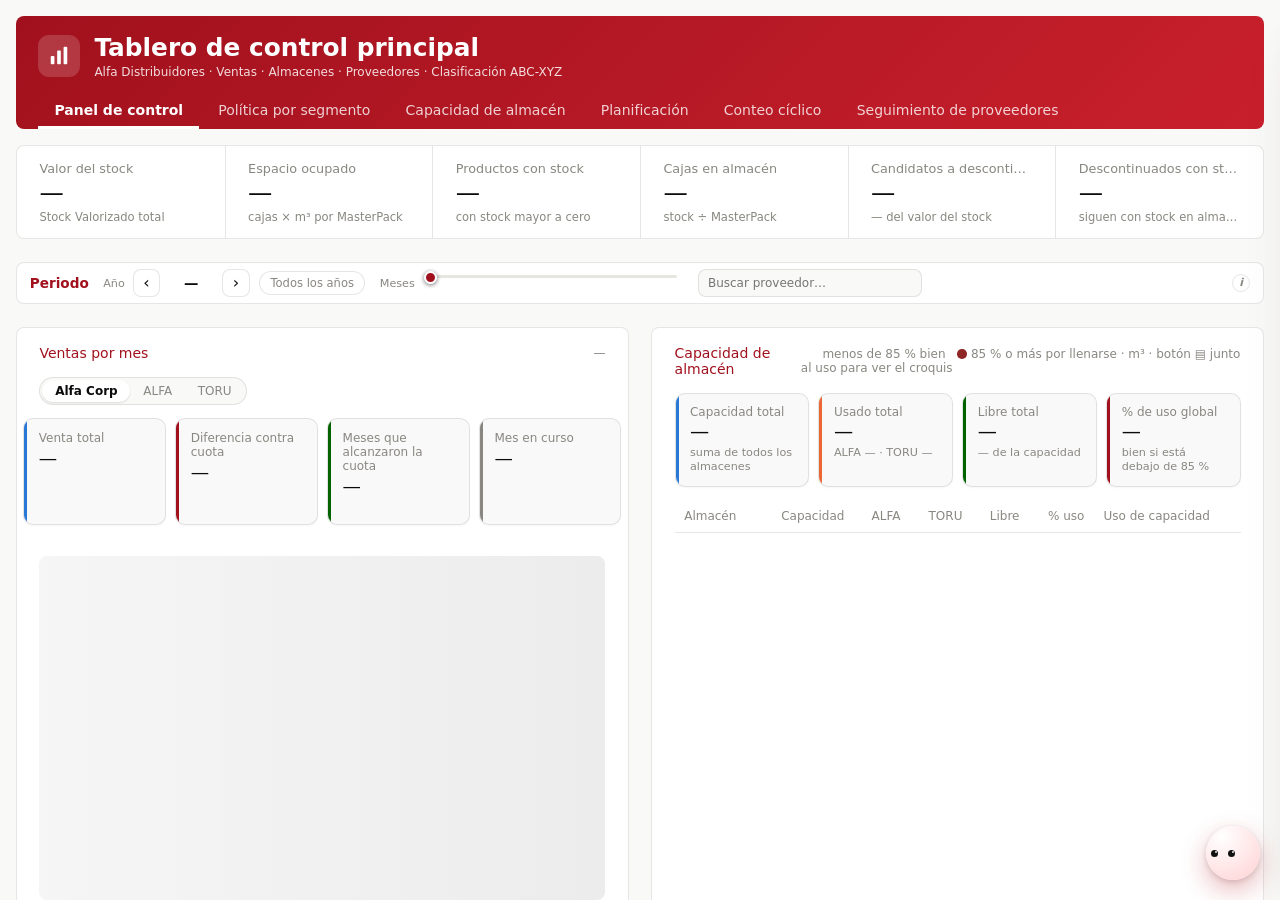
==== panel_original/index.html @ 95fe561d "Ventas por mes en azul: define la paleta de graficos del tema Co-Authored-By: Claude Opus 5.5 <norep" ====
<!doctype html>
<html lang="es"><head><meta charset="utf-8"><meta name="viewport" content="width=device-width,initial-scale=1">
<title>Tablero de control principal</title>
<link rel="stylesheet" href="base.css?v=a27710bbdc">
<link rel="stylesheet" href="ia.css?v=a27710bbdc">
<script src="d3.min.js?v=a27710bbdc"></script>
<script src="shim.js?v=a27710bbdc"></script>
</head><body>
<div id="ia-wrap">
<main id="ia-main">
<div id="dash-error" hidden></div>

<style>
.ax{max-width:1100px;margin-inline:auto;font-family:var(--font-anthropic-sans);color:var(--color-fg);font-size:var(--cds-font-size-body);font-variant-numeric:tabular-nums}.ax h1{font-family:var(--font-anthropic-serif);font-weight:400;font-size:var(--cds-font-size-title);margin:0 0 .35rem}.ax h2{font-size:var(--cds-font-size-heading);font-weight:var(--cds-font-weight-medium);margin:0 0 .15rem}.ax p{margin:0}.ax b{font-weight:500}.ax-lead{font-size:var(--cds-font-size-heading);line-height:1.4;max-width:62rem}.ax-note{margin-top:.5rem!important;color:var(--color-fg-muted);font-size:var(--cds-font-size-caption)}.ax-sub{color:var(--color-fg-muted);font-size:var(--cds-font-size-caption);margin-bottom:var(--cds-gap-md)!important}.ax-sec{margin-top:var(--cds-gap-lg)}.ax-card{background:var(--color-panel);border:1px solid var(--color-border-line);border-radius:var(--cds-radius);padding:var(--cds-pad-lg)}.cc-pill{display:inline-flex;align-items:center;padding:.1rem .55rem;border-radius:999px;font-size:.72rem;font-weight:500;white-space:nowrap}.cc-pill.bad{background:color-mix(in srgb,var(--color-bad) 15%,var(--color-bg));color:var(--color-bad)}.cc-pill.warn{background:color-mix(in srgb,var(--color-warn) 15%,var(--color-bg));color:var(--color-warn)}.cc-pill.ok{background:color-mix(in srgb,var(--color-ok) 15%,var(--color-bg));color:var(--color-ok)}.cc-pill.muted{background:color-mix(in srgb,var(--color-fg-muted) 12%,var(--color-bg));color:var(--color-fg-muted)}.cc-bar{display:flex;align-items:center;gap:.5rem}.cc-bar .cc-trk{flex:1;height:.55rem;border-radius:3px;background:color-mix(in srgb,var(--cds-chart-muted) 25%,var(--color-bg));min-width:3rem;overflow:hidden}.cc-bar .cc-trk i{display:block;height:100%;border-radius:3px}.cc-tbl td.num,.cc-tbl th.num{text-align:right}.cc-tbl tbody tr[data-key]{cursor:pointer}.cc-tbl tbody tr[data-key]:hover,.cc-tbl tbody tr.sel{background:color-mix(in srgb,var(--cds-chart-muted) 18%,var(--color-panel))}.cc-tbl tbody tr.sel{font-weight:500}.cc-tbl tbody tr.sel td:first-child{color:var(--color-fg)}#cc-kpis{grid-template-columns:repeat(auto-fit,minmax(13rem,1fr));gap:.6rem;border:0!important;background:transparent!important;border-radius:0;overflow:visible}#cc-kpis .pw-ik{border:1px solid var(--color-border-line)!important;border-radius:var(--cds-radius);background:var(--color-panel);padding:.8rem 1rem!important;gap:.15rem}#cc-kpis .pw-ik small,#cc-kpis .pw-ik em{white-space:normal;overflow:visible;text-overflow:clip}.cc-head{margin-bottom:.9rem}.ax .cc-h{font-family:var(--font-anthropic-serif);font-weight:400;font-size:var(--cds-font-size-title);margin:0 0 .35rem}.cc-meta{display:flex;flex-wrap:wrap;gap:.2rem 1.4rem;color:var(--color-fg-muted);font-size:var(--cds-font-size-caption)}.cc-meta b{color:var(--color-fg);font-weight:600}.cc-nosc{overflow-x:auto}.cc-seg-top{display:flex;align-items:center;justify-content:space-between;gap:.5rem 1rem;flex-wrap:wrap;margin:.45rem 0 .6rem}.cc-seg-emp{display:flex;gap:.4rem;flex-wrap:wrap}.cc-seg-eb{font:inherit;font-size:var(--cds-font-size-caption);display:inline-flex;align-items:center;gap:.45rem;padding:.22rem .75rem .22rem .25rem;border-radius:999px;border:1px solid var(--color-border-line);background:var(--color-bg);color:var(--color-fg-muted);cursor:pointer}.cc-seg-eb b{background:var(--color-fg-muted);color:#fff;border-radius:999px;padding:.12rem .6rem;font-weight:700;font-size:.7rem;letter-spacing:.03em}.cc-seg-eb.on{border-color:#a1111d;color:var(--color-fg)}.cc-seg-eb.on b{background:#a1111d}.cc-seg-leg{display:flex;gap:.9rem;flex-wrap:wrap;color:var(--color-fg-muted);font-size:var(--cds-font-size-caption)}.cc-seg-leg span{display:inline-flex;align-items:center;gap:.35rem}.cc-seg-leg i{width:1rem;height:.75rem;border-radius:3px;display:inline-block}.cc-seg-t .s-cnt,.cc-seg-leg .s-cnt{background:color-mix(in srgb,var(--color-ok) 78%,var(--color-panel))}.cc-seg-t .s-cov,.cc-seg-leg .s-cov{background:color-mix(in srgb,var(--color-ok) 38%,var(--color-panel))}.cc-seg-t .s-no,.cc-seg-leg .s-no{background:color-mix(in srgb,var(--color-bad) 26%,var(--color-panel))}.cc-seg-t{border-collapse:separate;border-spacing:0;width:100%;min-width:46rem;table-layout:fixed;font-size:var(--cds-font-size-caption)}.cc-seg-t{--seg-fix:36.1rem}@media (max-width:640px){.cc-seg-t{--seg-fix:30.6rem}.cc-seg-t col.c-pv{width:10rem!important}}.cc-seg-t col.c-pv{width:15.5rem}.cc-seg-t col.c-n{width:5.6rem}.cc-seg-t col.c-ex{width:6.4rem}.cc-seg-t col.c-cv{width:8.6rem}.cc-seg-t>thead>tr>th{background:#a1111d;color:#fff;font-weight:700;font-size:.7rem;letter-spacing:.03em;padding:.45rem .4rem;text-align:center;white-space:nowrap}.cc-seg-t>thead>tr>th small{display:block;font-weight:400;font-size:.64rem;letter-spacing:0;opacity:.85}.cc-seg-t>thead>tr>th:first-child{text-align:left;padding-left:.7rem;border-radius:var(--cds-radius) 0 0 0}.cc-seg-t>thead>tr>th:last-child{border-radius:0 var(--cds-radius) 0 0}.cc-seg-t>thead>tr>th.now{background:color-mix(in srgb,#a1111d 62%,#fff)}.cc-seg-t>tbody>tr>td{padding:3px 2px;border-bottom:1px solid var(--color-border-line);vertical-align:middle;color:var(--color-fg-muted)}.cc-seg-t>tbody>tr>td.pv{padding:.35rem .6rem}.cc-seg-t>tbody>tr>td.pv b{display:block;color:var(--color-fg);font-weight:600;font-size:.76rem;white-space:nowrap;overflow:hidden;text-overflow:ellipsis}.cc-seg-t>tbody>tr>td.pv small{display:block;font-size:.68rem;padding-left:.95rem}.cc-seg-t>tbody>tr>td.pv .arw{display:inline-block;width:.95rem;font-size:.55rem;color:var(--color-fg-muted);transition:transform .15s}.cc-seg-r{cursor:pointer}.cc-seg-r:hover td.pv b{color:#a1111d}.cc-seg-r.open td.pv .arw{transform:rotate(90deg)}.cc-seg-t .cell{position:relative;height:2.2rem;border-radius:4px}.cc-seg-t .cell.now{box-shadow:inset 0 0 0 2px color-mix(in srgb,var(--color-fg) 60%,transparent)}.cc-seg-t .cell .dot{position:absolute;left:.35rem;top:50%;transform:translateY(-50%);min-width:.95rem;height:.95rem;box-sizing:border-box;border-radius:999px;background:#fff;border:1.5px solid #222;color:#222;font-size:.58rem;font-weight:700;line-height:.7rem;text-align:center;padding:0 .12rem}.cc-seg-t>tbody>tr>td.num{text-align:right;padding:0 .6rem;white-space:nowrap;color:var(--color-fg);font-weight:600}.cc-seg-t>tbody>tr>td.cv{padding:0 .6rem;white-space:nowrap;color:var(--color-fg-muted)}.cc-seg-t .cvb{display:inline-block;vertical-align:middle;width:3.2rem;height:.32rem;border-radius:999px;background:var(--color-border-line);margin-right:.45rem;overflow:hidden}.cc-seg-t .cvb i{display:block;height:100%;width:var(--w);background:var(--color-ok);border-radius:999px}.cc-seg-t>tbody>tr.cc-seg-d>td{padding:.2rem .6rem .7rem 1.6rem;background:var(--color-bg)}.cc-seg-t tr.cc-seg-d .pn-tbl{min-width:0}.cc-seg-t tr.cc-seg-d tr[data-key]{cursor:pointer}.cc-seg-t tr.cc-seg-d tr[data-key]:hover td{color:var(--color-fg)}.cc-sku-by{display:inline-flex;border:1px solid var(--color-border-line);border-radius:999px;overflow:hidden;margin-left:auto}.cc-sku-by button{font:inherit;font-size:var(--cds-font-size-caption);border:0;background:var(--color-bg);color:var(--color-fg-muted);padding:.25rem .75rem;cursor:pointer}.cc-sku-by button.on{background:#a1111d;color:#fff}.cc-sku-f{display:flex;flex-wrap:wrap;gap:.35rem;margin:0 0 .6rem}.cc-sku-fb{font:inherit;font-size:var(--cds-font-size-caption);padding:.2rem .7rem;border-radius:999px;border:1px solid var(--color-border-line);background:var(--color-bg);color:var(--color-fg-muted);cursor:pointer}.cc-sku-fb b{color:var(--color-fg);font-weight:600;margin-left:.3rem}.cc-sku-fb.on{border-color:#a1111d;background:color-mix(in srgb,#a1111d 8%,var(--color-bg));color:var(--color-fg)}.cc-sku-wrap{max-height:32rem;overflow:auto;border-bottom:1px solid var(--color-border-line)}.cc-sku-t>thead th,.cc-sku-wrap thead th{position:sticky;top:0;background:var(--color-panel);z-index:1}.cc-sku-t>tbody>tr>td:nth-child(3){max-width:13rem;white-space:nowrap;overflow:hidden;text-overflow:ellipsis}.cc-sku-t>tbody>tr>td:nth-child(5){white-space:nowrap}.cc-sku-t tr.cc-sku-r{cursor:pointer}.cc-sku-t tr.cc-sku-r:hover td{color:var(--color-fg)}.cc-sku-t tr.cc-sku-r.open td{background:color-mix(in srgb,#a1111d 5%,var(--color-panel))}.cc-sku-t td.desc{max-width:16rem;white-space:nowrap;overflow:hidden;text-overflow:ellipsis;color:var(--color-fg)}.cc-sku-seq{display:inline-flex;gap:.2rem;flex-wrap:nowrap}.cc-sku-seq span{display:inline-block;min-width:1.7rem;text-align:center;padding:.05rem .3rem;border-radius:4px;font-size:.7rem;font-weight:600;background:color-mix(in srgb,var(--color-ok) 16%,var(--color-bg));color:var(--color-ok)}.cc-sku-seq span.n{background:color-mix(in srgb,var(--color-bad) 16%,var(--color-bg));color:var(--color-bad)}.cc-sku-seq span.p{background:color-mix(in srgb,var(--color-warn) 18%,var(--color-bg));color:var(--color-warn)}.cc-sku-t tr.cc-sku-d>td{background:var(--color-bg);padding:.2rem .6rem .7rem 1.6rem}.sg-cal{border-collapse:separate;border-spacing:0;font-size:.66rem}.sg-cal th,.sg-cal td{padding:0;text-align:center;font-weight:500;color:var(--color-fg-muted)}.sg-cal thead th{position:sticky;top:0;background:var(--color-bg);z-index:4;padding:.15rem 0;box-sizing:border-box}
.sg-cal thead tr:first-child th{height:1.3rem}.sg-cal thead tr+tr th{top:1.3rem}.sg-cal thead tr:first-child th{color:var(--color-fg);text-align:left;padding-left:.3rem;border-left:1px solid var(--color-border-line)}.sg-cal td{width:1.15rem;min-width:1.15rem;height:1.55rem;border-bottom:1px solid var(--color-border-line);position:relative}.sg-cal td.fu,.sg-cal thead th.fu{background:var(--color-panel)}
.sg-cal thead th.hoy{color:#a1111d;font-weight:700}
.cc-seg-t .s-fu{background:var(--color-panel);box-shadow:inset 0 0 0 1px var(--color-border-line)}
.cc-seg-t>thead>tr>th.fu{background:color-mix(in srgb,#a1111d 45%,#fff)}
.sg-cal .m1{border-left:1px solid var(--color-border-line)}.sg-cal td.ln::before,.sg-cal td.la::before,.sg-cal td.lb::before{content:'';position:absolute;left:0;right:0;top:50%;border-top:2px solid color-mix(in srgb,var(--color-fg-muted) 45%,transparent)}.sg-cal td.la::before{left:50%}.sg-cal td.lb::before{right:50%}.sg-cal i,.sg-leg i{position:relative;display:inline-block;width:.68rem;height:.68rem;border-radius:50%;background:var(--color-ok);z-index:1;vertical-align:middle}.sg-cal i.f,.sg-leg i.f{background:var(--color-bad)}.sg-cal i.s,.sg-leg i.s{background:var(--color-warn)}.sg-cal i.m,.sg-leg i.m{box-shadow:0 0 0 2px var(--color-bg),0 0 0 3.5px var(--color-fg)}.sg-cal th.pl{position:sticky;left:0;z-index:3;background:var(--color-bg);text-align:left;padding:0 .7rem 0 0;min-width:13rem;max-width:17rem;white-space:nowrap;overflow:hidden;text-overflow:ellipsis;color:var(--color-fg);border-bottom:1px solid var(--color-border-line);cursor:pointer}.sg-cal thead th.pl{z-index:6}.sg-cal th.pl small{color:var(--color-fg-muted);font-weight:400}.sg-cal tbody tr:hover th.pl{color:#a1111d}.sg-leg{display:flex;flex-wrap:wrap;gap:.3rem 1rem;margin:0 0 .45rem;font-size:var(--cds-font-size-caption);color:var(--color-fg-muted)}.sg-leg span{display:inline-flex;align-items:center;gap:.35rem}.sg-leg i.m{background:var(--color-ok)}.sg-leg em{display:inline-block;width:1.4rem;border-top:2px solid color-mix(in srgb,var(--color-fg-muted) 45%,transparent)}.sg-modes{margin:.7rem 0 0!important}
.sg-modes button{padding:.35rem .9rem}
.sg-evf{display:inline-flex;align-items:center;gap:.35rem;margin-left:auto;font-size:var(--cds-font-size-caption);color:var(--color-fg);cursor:pointer;white-space:nowrap}
.sg-ev-t th button{font:inherit;color:inherit;background:none;border:0;padding:0;cursor:pointer;white-space:nowrap}
.sg-ev-t th[aria-sort] button{color:var(--color-fg);font-weight:600}
.sg-ev-t th[aria-sort=descending] button::after{content:' \2193'}
.sg-ev-t th[aria-sort=ascending] button::after{content:' \2191'}
.sg-ev-t tr.ev-r{cursor:pointer}
.sg-ev-t tr.ev-r:hover td{color:var(--color-fg)}
.sg-ev-t tr.ev-r.open td{background:color-mix(in srgb,#a1111d 5%,var(--color-panel))}
.sg-ev-t td.desc{max-width:19rem;white-space:nowrap;overflow:hidden;text-overflow:ellipsis;color:var(--color-fg)}
.sg-ev-t td.prov{max-width:11rem;white-space:nowrap;overflow:hidden;text-overflow:ellipsis}
.sg-ev-t tr.ev-d>td{background:var(--color-bg);padding:.2rem .6rem .7rem 1.6rem}
.cc-seg-note{margin:.6rem 0 0!important;color:var(--color-fg-muted);font-size:var(--cds-font-size-caption)}.cc-tbl td.num{white-space:nowrap}.cc-lead{max-width:62rem;line-height:1.5;font-size:var(--cds-font-size-heading);margin-top:.5rem!important}#cc-kpis{box-sizing:border-box}.cc-lead b{font-weight:600}#cc-kpis .cc-bad{color:var(--color-bad)}.cc-top{display:flex;align-items:center;justify-content:space-between;gap:.6rem 1rem;flex-wrap:nowrap;margin:.6rem 0 0}.cc-top .cc-pick{flex:1;min-width:0}.cc-top .so-info{margin-left:0}.cc-panel{margin-top:.6rem;display:flex;flex-direction:column;gap:.6rem;border:0;background:transparent;overflow:visible}.cc-row{display:grid;grid-template-columns:repeat(auto-fit,minmax(min(100%,26rem),1fr));gap:.6rem}.cc-row.one{grid-template-columns:minmax(0,1fr)}.cc-row>.pw-cell{border:1px solid var(--color-border-line)!important;border-radius:var(--cds-radius);background:var(--color-panel);padding:1rem 1.2rem}.cc-tbl td.dk{max-width:15rem;overflow:hidden;text-overflow:ellipsis;white-space:nowrap}.cc-pick{display:flex;align-items:center;gap:.6rem;flex-wrap:wrap}.cc-arr{width:2rem;height:2rem;padding:0!important;display:inline-flex;align-items:center;justify-content:center;font-size:1.1rem;line-height:1;flex:0 0 auto}.cc-arr[hidden]{display:none}.ae-card.cc-card{width:min(44rem,calc(100% - 9rem));height:2.4rem}.ae-card.cc-card .ae-face{flex-direction:row;align-items:center;gap:.6rem;padding:0 .8rem}.ae-card.cc-card .ae-top,.ae-card.cc-card .ae-row{display:contents}.ae-card.cc-card .ae-lab{order:1;white-space:nowrap}.ae-card.cc-card .ae-name{order:2;font-size:.88rem;flex:0 1 auto}.ae-card.cc-card .ae-hint{order:3;flex:1 1 0}.ae-card.cc-card .ae-dots{order:4;margin-left:auto;flex:0 0 auto}@media (max-width:560px){.ae-card.cc-card .ae-hint{display:none}.ae-card.cc-card .ae-dots{display:none}}.cc-card .ae-row{min-width:0}.cc-card .ae-name,.cc-card .ae-hint{overflow:hidden;text-overflow:ellipsis;min-width:0}.cc-pickn{color:var(--color-fg-muted);font-size:.75rem}.cc-legpills{display:flex;flex-wrap:wrap;gap:.4rem 1rem;font-size:.75rem;color:var(--color-fg-muted);align-items:center}.cc-tbl td.act{white-space:normal;min-width:13rem}.cc-tbl td.code{white-space:nowrap}.cc-tbl tr.row-Cuadra td:first-child{box-shadow:inset 3px 0 0 var(--color-ok)}.cc-tbl tr.row-Faltante td:first-child{box-shadow:inset 3px 0 0 var(--color-bad)}.cc-tbl tr.row-Sobrante td:first-child{box-shadow:inset 3px 0 0 var(--color-fg)}.cc-tbl tr.row-Sin-stock td{color:var(--color-fg-muted)}.cc-stats{display:grid;grid-template-columns:repeat(3,minmax(0,1fr));gap:.6rem}.cc-st{border:1px solid var(--color-border-line);border-radius:var(--cds-radius);padding:.6rem .8rem;display:flex;flex-direction:column;gap:.1rem;min-width:0;background:var(--color-bg)}.cc-st small{color:var(--color-fg-muted);font-size:.72rem}.cc-st b{font-size:clamp(1.15rem,1.8vw,1.6rem);font-weight:500;line-height:1.2}.cc-st b.cc-bad{color:var(--color-bad)}.cc-st em{font-style:normal;color:var(--color-fg-muted);font-size:.72rem}@media (max-width:900px){.cc-stats{grid-template-columns:repeat(2,minmax(0,1fr))}}@media (max-width:560px){.cc-stats{grid-template-columns:minmax(0,1fr)}}.ax-grp:focus-visible,.ax-cell:focus-visible,.ax-pill:focus-visible,.ax-th:focus-visible{outline:2px solid var(--color-fg);outline-offset:2px}.ax-mx{display:grid;grid-template-columns:4.6rem repeat(4,minmax(0,1fr));gap:.35rem;align-items:stretch}.ax-mh{color:var(--color-fg-muted);font-size:var(--cds-font-size-caption);display:flex;flex-direction:column;justify-content:center;line-height:1.25}.ax-mh b{color:var(--color-fg);font-size:var(--cds-font-size-body)}.ax-cell{all:unset;box-sizing:border-box;cursor:pointer;min-height:5rem;display:flex;flex-direction:column;gap:.1rem;padding:.5rem .55rem;border-radius:var(--cds-radius);border:1px solid var(--color-border-line);background:color-mix(in srgb,var(--gc) var(--heat,8%),var(--color-panel))}.ax-cell[aria-pressed=true]{outline:2px solid var(--color-fg);outline-offset:-2px}.ax-leg{display:flex;flex-wrap:wrap;gap:.25rem 1rem;margin:.25rem 0 .5rem;font-size:var(--cds-font-size-caption);color:var(--color-fg-muted)}.ax-leg i{display:inline-block;width:.7rem;height:.7rem;border-radius:2px;background:var(--gc);margin-right:.35rem;vertical-align:-1px}.ax-chart{position:relative;min-height:300px}.ax-tip{position:absolute;top:8px;pointer-events:none;background:var(--cds-surface-popover);border:1px solid var(--cds-border);border-radius:var(--cds-radius);box-shadow:var(--cds-shadow-popover);padding:var(--cds-pad-xs) var(--cds-pad-sm);font-size:var(--cds-font-size-caption);white-space:nowrap;z-index:2;max-width:92%;overflow:hidden;text-overflow:ellipsis}.ax-tip span{color:var(--cds-text-secondary)}.ax-search{flex:1 1 12rem;min-width:0;font:inherit;padding:.4rem .6rem;border:1px solid var(--color-border-line);border-radius:var(--cds-radius);background:var(--color-bg);color:var(--color-fg)}.ax-pill{font:inherit;cursor:pointer;padding:.35rem .7rem;border-radius:999px;border:1px solid var(--color-border-line);background:var(--color-bg);color:var(--color-fg)}.ax-pill[hidden]{display:none}.ax-pill[aria-pressed=true]{background:color-mix(in srgb,var(--color-bad) 14%,var(--color-bg));border-color:var(--color-bad)}.ax-count{color:var(--color-fg-muted);font-size:var(--cds-font-size-caption)}.ax-scroll{max-height:28rem;overflow:auto;border:1px solid var(--color-border-line);border-radius:var(--cds-radius)}.ax-th{all:unset;cursor:pointer;display:block;padding:.45rem .6rem;box-sizing:border-box;width:100%}.ax-def{display:grid;gap:var(--cds-gap-md);grid-template-columns:repeat(auto-fit,minmax(min(100%,16rem),1fr));font-size:var(--cds-font-size-caption);color:var(--color-fg-muted);line-height:1.45}.ax-def b{color:var(--color-fg)}.ax-fail{display:flex;align-items:center;justify-content:center;gap:.4rem;min-height:6rem;color:var(--color-fg-muted);font-size:var(--cds-font-size-caption)}.ax-fail::before{content:"";width:.375rem;height:.375rem;border-radius:50%;background:var(--color-bad)}@media (max-width:720px){.ax-hide-s{display:none}.ax-mx4{grid-template-columns:2.6rem repeat(4,minmax(0,1fr))}}#ax-gtable{border-collapse:collapse;width:100%;font-size:var(--cds-font-size-caption)}#ax-gtable th{position:sticky;top:0;background:var(--color-panel);text-align:left;font-weight:500;border-bottom:1px solid var(--color-border-line);padding:.45rem .6rem;white-space:nowrap}#ax-gtable td{padding:.4rem .6rem;border-bottom:1px solid var(--color-border-line);white-space:nowrap}#ax-gtable tbody tr{cursor:pointer}#ax-gtable tbody tr:hover,#ax-gtable tbody tr[aria-selected=true]{background:color-mix(in srgb,var(--cds-chart-muted) 18%,var(--color-panel))}#ax-gtable td.num,#ax-gtable th.num{text-align:right}.ax-mx4{grid-template-columns:4.2rem repeat(4,minmax(0,1fr))}.ax-sel{font:inherit;padding:.4rem .5rem;border:1px solid var(--color-border-line);border-radius:var(--cds-radius);background:var(--color-bg);color:var(--color-fg);max-width:100%}.ax-tabs{display:flex;gap:.25rem;margin:.4rem 0 .9rem;border-bottom:1px solid var(--color-border-line)}.ax-tab{font:inherit;cursor:pointer;background:none;border:0;border-bottom:2px solid transparent;padding:.45rem .9rem;color:var(--color-fg-muted);margin-bottom:-1px}.ax-tab[aria-selected=true]{color:var(--color-fg);border-bottom-color:var(--color-fg);font-weight:500}.ax-tab:focus-visible{outline:2px solid var(--color-fg);outline-offset:2px}[hidden]{display:none!important}.ax-mx{gap:.5rem}.ax-cell{min-height:7.5rem;padding:.75rem .85rem;gap:.2rem}.ax-mh{font-size:.82rem}#ax-gtable.ax-static tbody tr{cursor:default}#ax-gtable td.wrap{white-space:normal;min-width:15rem;line-height:1.35}#ax-gtable tr.tot td{font-weight:500;border-top:2px solid var(--color-border-line)}.pn-f{display:flex;flex-direction:column;gap:.15rem;font-size:var(--cds-font-size-caption);color:var(--color-fg-muted)}.pn-f select{min-width:9.5rem;opacity:.65}@media (max-width:900px){}.pn-tbl{width:100%;border-collapse:collapse;font-size:var(--cds-font-size-caption)}.pn-tbl th{text-align:left;font-weight:500;color:var(--color-fg-muted);border-bottom:1px solid var(--color-border-line);padding:.4rem .5rem;white-space:nowrap}.pn-tbl td{padding:.5rem;border-bottom:1px solid var(--color-border-line);color:var(--color-fg-muted)}.pn-tbl .num{text-align:right}.pn-c[data-s=AY]{--pc:#9bc84a}.pn-c[data-s=BY]{--pc:#6a9fe0}.pn-c[data-s=CY]{--pc:#a58be0}.ax{max-width:none!important;margin-inline:0!important}.pw-kpis{display:grid;grid-template-columns:repeat(3,minmax(0,1fr));border-bottom:1px solid var(--color-border-line)}.pw-kpi{padding:1.1rem 1.4rem;display:flex;flex-direction:column;gap:.15rem}.pw-kpi+.pw-kpi{border-left:1px solid var(--color-border-line)}.pw-kpi small{color:var(--color-fg-muted);font-size:var(--cds-font-size-caption)}.pw-kpi b{font-size:1.9rem;font-weight:500;line-height:1.15}.pw-kpi em{font-style:normal;color:var(--color-fg-muted);font-size:.78rem}.pw-h{display:flex;justify-content:space-between;align-items:baseline;gap:.5rem}.pw-h h2{font-size:var(--cds-font-size-body);font-weight:500;margin:0}.pw-h span{color:var(--color-fg-muted);font-size:.75rem}.pw-plot{flex:1;min-height:16rem;position:relative;border:1px dashed var(--color-border-line);border-radius:var(--cds-radius);display:flex;align-items:center;justify-content:center;color:var(--color-fg-muted);font-size:var(--cds-font-size-caption);text-align:center;padding:.5rem}.pw-plot svg{position:absolute;inset:0;width:100%;height:100%}.pw-plot span{position:relative;background:var(--color-bg);padding:.15rem .5rem}@media (max-width:1000px){.pw-side{border-left:0;border-top:1px solid var(--color-border-line)}.pw-two>.pw-sec+.pw-sec{border-left:0;border-top:1px solid var(--color-border-line)}.pw-kpis{grid-template-columns:minmax(0,1fr)}.pw-kpi+.pw-kpi{border-left:0;border-top:1px solid var(--color-border-line)}}.pw-cell{display:flex;flex-direction:column;gap:.7rem;padding:1.1rem 1.4rem;min-width:0}.pw-cell:nth-child(even){border-left:1px solid var(--color-border-line)}.pw-cell:nth-child(n+3){border-top:1px solid var(--color-border-line)}.pw-cell .pw-kpis{border:0;margin:0 -1.4rem}.pw-cell .pw-kpi{padding:.4rem 1.4rem}.pw-cell .pw-plot{min-height:9rem}@media (max-width:1000px){.pw-cell:nth-child(even){border-left:0}.pw-cell:nth-child(n+2){border-top:1px solid var(--color-border-line)}}.pw-bar{display:flex;align-items:center;gap:.5rem;min-width:6rem}.pw-bar i{display:block;height:.55rem;border-radius:3px;min-width:1px}.pw-bar span{white-space:nowrap}.pn-tbl td.dk{color:var(--color-fg)}.pn-tbl td.num{text-align:right}.pw-plot.on{border:0;padding:0;display:block;min-height:14rem}.pw-kpi em .up{color:var(--cds-chart-good,var(--color-fg))}.ax-hd{background:linear-gradient(135deg,#a1111d,#c8202c);color:#fff;border-radius:var(--cds-radius);padding:1.1rem 1.4rem 0;margin-bottom:var(--cds-gap-md)}.ax-hd-top{display:flex;align-items:center;gap:.9rem}.ax-hd-ic{flex:0 0 auto;width:2.6rem;height:2.6rem;border-radius:.7rem;background:rgba(255,255,255,.16);display:flex;align-items:center;justify-content:center}.ax-hd h1{color:#fff;font-family:var(--font-anthropic-sans);font-weight:600;font-size:1.55rem;margin:0;line-height:1.15}.ax-hd p.ax-hd-sub{color:rgba(255,255,255,.85);font-size:var(--cds-font-size-caption);margin-top:.15rem}.ax-hd .ax-tabs{border-bottom:0;margin:.9rem 0 0;gap:.2rem}.ax-hd .ax-tab{color:rgba(255,255,255,.8);border-bottom:3px solid transparent;margin-bottom:0;padding:.55rem 1rem}.ax-hd .ax-tab:hover{color:#fff}.ax-hd .ax-tab[aria-selected=true]{color:#fff;border-bottom-color:#fff;font-weight:600}.ax-hd .ax-tab:focus-visible{outline-color:#fff}.pw-h h2{color:#a1111d}@media (prefers-color-scheme:dark){.pw-h h2{color:#ff8a92}}:root[data-theme=dark] .pw-h h2{color:#ff8a92}:root[data-theme=light] .pw-h h2{color:#a1111d}.pw-cell .ax-mx4{grid-template-columns:4.4rem repeat(4,minmax(0,1fr));gap:.35rem;flex:1}.pw-cell .ax-cell{min-height:4.3rem;padding:.4rem .5rem;gap:.1rem}.pw-cell .ax-cl,.pw-cell .ax-cp,.pw-cell .ax-mh{font-size:.72rem}.pw-det{border-top:1px solid var(--color-border-line);padding:1.1rem 1.4rem;display:flex;flex-direction:column;gap:.7rem}.pw-fit{display:flex;flex-direction:column;height:calc(100vh - 12.5rem);min-height:36rem;border-top:1px solid var(--color-border-line)}.pw-ikpis{display:grid;grid-template-columns:repeat(6,minmax(0,1fr));border-bottom:1px solid var(--color-border-line);flex:0 0 auto}.pw-ik{padding:.55rem 1rem;display:flex;flex-direction:column;gap:.05rem;min-width:0}.pw-ik+.pw-ik{border-left:1px solid var(--color-border-line)}.pw-ik small{color:var(--color-fg-muted);font-size:.72rem;white-space:nowrap;overflow:hidden;text-overflow:ellipsis}.pw-ik b{font-size:clamp(.95rem,1.5vw,1.35rem);font-weight:500;line-height:1.2;overflow-wrap:anywhere}.pw-g6{flex:1;min-height:0;display:grid;grid-template-columns:repeat(3,minmax(0,1fr));grid-template-rows:repeat(2,minmax(0,1fr))}.pw-g6>.pw-cell{min-height:0;overflow:hidden;padding:.7rem 1rem;gap:.5rem;border:0}.pw-g6>.pw-cell:not(:nth-child(3n+1)){border-left:1px solid var(--color-border-line)}.pw-g6>.pw-cell:nth-child(n+4){border-top:1px solid var(--color-border-line)}.pw-g6 .pw-cell .pw-kpis{margin:0 -1rem}.pw-g6 .pw-cell .pw-kpi{padding:.1rem 1rem}.pw-g6 .pw-kpi b{font-size:1.2rem}.pw-g6 .pw-kpi em{font-size:.7rem}.pw-g6 .pw-plot{flex:1;min-height:0;overflow:hidden}.pw-g6 .pn-tbl td{padding:.28rem .5rem}.pw-g6 .pn-tbl th{padding:.3rem .5rem}.pw-g6 .ax-mx4{flex:1;min-height:0;grid-template-rows:auto repeat(4,minmax(0,1fr))}.pw-g6 .ax-cell{min-height:0;padding:.3rem .45rem;overflow:hidden}.pw-g6 .ax-note{font-size:.72rem}.pw-detc .ax-search{flex:1 1 7rem;padding:.3rem .5rem;font-size:.78rem}.pw-detc .ax-sel{max-width:7.5rem;font-size:.78rem;padding:.3rem .35rem}.pw-detc .ax-count,.pw-detc .ax-pill{font-size:.72rem}.pw-detc th:nth-child(3),.pw-detc td:nth-child(3),.pw-detc th:nth-child(4),.pw-detc td:nth-child(4),.pw-detc th:nth-child(5),.pw-detc td:nth-child(5),.pw-detc th:nth-child(6),.pw-detc td:nth-child(6),.pw-detc th:nth-child(8),.pw-detc td:nth-child(8),.pw-detc th:nth-child(12),.pw-detc td:nth-child(12){display:none}.pw-detc td.pr{max-width:9rem}@media (max-width:1100px){.pw-fit{height:auto;min-height:0}.pw-ikpis{grid-template-columns:repeat(3,minmax(0,1fr))}.pw-g6{grid-template-columns:minmax(0,1fr);grid-template-rows:none}.pw-g6>.pw-cell{overflow:visible}.pw-g6>.pw-cell:not(:nth-child(3n+1)){border-left:0}.pw-g6>.pw-cell:nth-child(n+2){border-top:1px solid var(--color-border-line)}.pw-g6 .pw-plot{min-height:12rem}}.pw-fit{height:calc(100vh - 11.5rem)}.pw-g6.p4{grid-template-columns:minmax(0,1fr) minmax(0,1.3fr);grid-template-rows:minmax(0,1fr) minmax(0,1.1fr)}.pw-g6.p4>.pw-cell{border:0!important}.pw-g6.p4>.pw-cell:nth-child(even){border-left:1px solid var(--color-border-line)!important}.pw-g6.p4>.pw-cell:nth-child(n+3){border-top:1px solid var(--color-border-line)!important}.pw-b4{flex:1;min-height:0;display:flex;gap:1rem}.pw-b4m{flex:0 0 49%;min-width:0;display:flex;flex-direction:column;gap:.4rem;min-height:0}@media (max-width:1100px){.pw-g6.p4{grid-template-columns:minmax(0,1fr);grid-template-rows:none}.pw-g6.p4>.pw-cell:nth-child(even){border-left:0!important}.pw-g6.p4>.pw-cell:nth-child(n+2){border-top:1px solid var(--color-border-line)!important}.pw-b4{flex-direction:column}.pw-b4m{flex:0 0 auto}.pw-b4m .ax-mx4{min-height:16rem}}.pw-g6.p4{grid-template-columns:minmax(0,1fr) minmax(0,1.3fr);grid-template-rows:minmax(0,.85fr) minmax(0,1.25fr)}.pw-g6.p4>.pw-cell{padding:.75rem 1.1rem;gap:.55rem}.pw-g6.p4>.pw-cell>div[style*="overflow:auto"]{flex:1;min-height:0}.pw-g6.p4 table.pn-tbl{height:100%}.pw-g6.p4 table.pn-tbl thead tr{height:2rem}.pw-g6.p4 .pw-plot{min-height:0}.pw-b4{flex-direction:column;gap:.5rem}.pw-b4m{flex:0 0 auto}.pw-g6.p4 .ax-mx4{flex:none;min-height:0;grid-template-columns:4.6rem repeat(4,minmax(0,1fr));grid-template-rows:auto repeat(4,3.05rem);gap:.3rem}.pw-g6.p4 .ax-cell{display:grid!important;grid-template-columns:1fr auto;align-content:center;row-gap:.05rem;padding:.25rem .55rem;min-height:0}.pw-g6.p4 .ax-cell>:nth-child(1){grid-column:1;grid-row:1}.pw-g6.p4 .ax-cell>:nth-child(2){grid-column:1/-1;grid-row:2;font-size:clamp(.8rem,1.15vw,1rem)!important;line-height:1.15;white-space:nowrap}.pw-g6.p4 .ax-cell>:nth-child(3){grid-column:2;grid-row:1;text-align:right;white-space:nowrap}.pw-g6.p4 .ax-cell>:nth-child(4){display:none}.pw-g6.p4 .ax-mh{font-size:.72rem}.pw-detc th:nth-child(3),.pw-detc td:nth-child(3),.pw-detc th:nth-child(12),.pw-detc td:nth-child(12){display:table-cell}.pw-detc td.pr{max-width:16rem}@media (max-width:1100px){.pw-g6.p4{grid-template-rows:none}.pw-g6.p4>.pw-cell>div[style*="overflow:auto"]{flex:none}.pw-g6.p4 table.pn-tbl{height:auto}.pw-g6.p4 .pw-plot{min-height:12rem}}.pw-dot{display:inline-block;width:.6rem;height:.6rem;border-radius:50%;margin:0 .25rem 0 .5rem;vertical-align:-1px}.pw-dot.r{background:var(--color-bad)}.pw-wh{display:flex;align-items:center;gap:.5rem}.pw-wh svg{flex:0 0 auto}.pw-ikpis{background:var(--color-panel)}.pw-ik{padding:.4rem 1rem}.pw-ik b{font-size:clamp(.9rem,1.3vw,1.2rem)}.pw-g6.p4 .ax-mx4{grid-template-rows:auto repeat(4,2.85rem)}.pn-tbl td.hot{color:var(--color-bad);font-weight:500}.pw-g6.p4{grid-template-columns:repeat(2,minmax(0,1fr))!important;grid-template-rows:repeat(2,minmax(0,1fr))!important}.pw-b4{flex-direction:row!important;gap:.8rem}.pw-b4m{flex:0 0 54%!important;min-width:0}.pw-g6.p4 .ax-mx4{grid-template-columns:3.3rem repeat(4,minmax(0,1fr))!important;grid-template-rows:auto repeat(4,minmax(0,1fr))!important;flex:1!important;min-height:0}.pw-g6.p4 .ax-cell{padding:.2rem .4rem}.pw-g6.p4 .ax-cell>:nth-child(2){font-size:clamp(.74rem,.95vw,.92rem)!important}.pw-g6.p4 .ax-cell>:nth-child(1),.pw-g6.p4 .ax-cell>:nth-child(3){font-size:.64rem}.pw-g6.p4 .ax-mh{font-size:.64rem;line-height:1.15}.pw-g6.p4 .ax-mh b{font-size:.8rem}@media (max-width:1100px){.pw-g6.p4{grid-template-columns:minmax(0,1fr)!important;grid-template-rows:none!important}.pw-b4{flex-direction:column!important}.pw-b4m{flex:0 0 auto!important}.pw-g6.p4 .ax-mx4{min-height:15rem;grid-template-rows:auto repeat(4,3rem)!important}}.pw-fit{height:auto!important;min-height:0!important}.pw-g6{flex:none!important}.pw-g6.p4{grid-template-columns:repeat(2,minmax(0,1fr))!important;grid-template-rows:auto auto!important}.pw-g6.p4>.pw-cell{overflow:visible}#ventas-chart{height:12rem;flex:none!important;min-height:0!important}.pw-b4{flex-direction:column!important;gap:.5rem}.pw-b4m{flex:0 0 auto!important}.pw-g6.p4 .ax-mx4{flex:none!important;min-height:0!important;grid-template-columns:4.2rem repeat(4,minmax(0,1fr))!important;grid-template-rows:auto repeat(4,2.7rem)!important}.pw-g6.p4 .ax-cell>:nth-child(4){display:block!important;grid-column:2;grid-row:2;text-align:right;white-space:nowrap;font-size:.64rem}.pw-g6.p4 .ax-cell>:nth-child(2){font-size:clamp(.8rem,1vw,.95rem)!important}.pw-g6.p4 .ax-mh{font-size:.7rem}.pw-detc th:nth-child(4),.pw-detc td:nth-child(4),.pw-detc th:nth-child(5),.pw-detc td:nth-child(5),.pw-detc th:nth-child(6),.pw-detc td:nth-child(6),.pw-detc th:nth-child(8),.pw-detc td:nth-child(8){display:none}@media (max-width:1100px){.pw-g6.p4{grid-template-columns:minmax(0,1fr)!important;grid-template-rows:none!important}.pw-b4t .ax-bar{flex-wrap:wrap!important}}.pw-ik{padding:.85rem 1.2rem!important;gap:.15rem!important}.pw-ik small{font-size:.8rem!important}.pw-ik b{font-size:clamp(1.15rem,1.9vw,1.75rem)!important}.pw-ik em{font-style:normal;color:var(--color-fg-muted);font-size:.72rem;overflow:hidden;text-overflow:ellipsis;white-space:nowrap}#ventas-chart{height:11rem!important}.pw-mks{display:grid;grid-template-columns:repeat(4,minmax(0,1fr));gap:.5rem}.pw-mk{border:1px solid var(--color-border-line);border-radius:var(--cds-radius);padding:.35rem .6rem;display:flex;flex-direction:column;min-width:0}.pw-mk small{color:var(--color-fg-muted);font-size:.7rem}.pw-mk b{font-size:clamp(.9rem,1.25vw,1.15rem);font-weight:500;white-space:nowrap}.pw-mk b.hot{color:var(--color-bad)}.pw-g6.p4 .ax-mx4{grid-template-columns:4.4rem repeat(3,minmax(0,1fr))!important;grid-template-rows:auto repeat(4,3.3rem)!important}.pw-g6.p4 .ax-cell{cursor:default}.pw-g6.p4 .ax-cell>:nth-child(2){font-size:clamp(.85rem,1.1vw,1.05rem)!important}.mx-tip{position:absolute;z-index:20;width:19rem;max-width:calc(100% - 1rem);background:var(--cds-surface-popover,var(--color-panel));border:1px solid var(--color-border-line);border-radius:var(--cds-radius);box-shadow:0 8px 24px rgba(0,0,0,.18);padding:.7rem .85rem;font-size:.8rem;pointer-events:none;line-height:1.35}.mx-tip[data-pin=true]{pointer-events:auto}.mx-tip h3{margin:0;font-size:.95rem;font-weight:600;color:var(--color-fg)}.mx-tip .ds{color:var(--color-fg-muted);font-size:.72rem;margin:.1rem 0 .45rem}.mx-tip dl{display:grid;grid-template-columns:1fr auto;gap:.15rem .8rem;margin:0}.mx-tip dt{color:var(--color-fg-muted)}.mx-tip dd{margin:0;text-align:right;font-weight:500;color:var(--color-fg);white-space:nowrap}.mx-tip .tp{margin-top:.5rem;padding-top:.4rem;border-top:1px solid var(--color-border-line);color:var(--color-fg-muted);font-size:.72rem}.mx-tip .tp div{color:var(--color-fg);white-space:nowrap;overflow:hidden;text-overflow:ellipsis;font-size:.74rem}.pw-g6.p4 .ax-cell{cursor:help}.pw-g6.p4 .ax-cell[aria-pressed=true]{outline:2px solid var(--color-fg);outline-offset:-2px}.pw-g6.p4>.pw-cell{padding:1.05rem 1.4rem!important;gap:.85rem!important}.pw-g6 .pw-h{margin-bottom:.15rem}.pw-mks{gap:.65rem!important}.pw-mk{padding:.45rem .75rem!important}.pw-ikpis .pw-ik{padding:.9rem 1.4rem!important}.pw-g6 .pn-tbl th{padding:.45rem .6rem!important}.pw-g6 .pn-tbl td{padding:.4rem .6rem!important}.pw-g6.p4 .ax-mx4{gap:.45rem!important;grid-template-rows:auto repeat(4,3.55rem)!important}.pw-g6.p4 .ax-mh:not(:has(b:only-child)){padding:0 .15rem}.pw-g6.p4 .ax-cell{padding:.35rem .75rem!important}.pw-b4m{gap:.7rem!important}.pw-b4m .ax-note{margin-top:.2rem!important}#ventas-chart{margin-top:.2rem}.pw-fit{border-top:0!important;gap:1.4rem}.pw-ikpis{border:1px solid var(--color-border-line)!important;border-radius:var(--cds-radius);background:var(--color-panel);overflow:hidden}.pw-g6.p4{gap:1.4rem!important}.pw-g6.p4>.pw-cell:nth-child(n){border:1px solid var(--color-border-line)!important;border-radius:var(--cds-radius);background:var(--color-panel)}.pw-ikpis .pw-ik{background:transparent}#pg-pn .pw-g6.p4 .ax-mx4{grid-template-columns:4.6rem repeat(3,minmax(0,1fr))!important;grid-template-rows:auto repeat(3,6.9rem)!important;gap:.55rem!important}
#pg-pn .pw-g6.p4 .ax-mx4{grid-template-columns:4.6rem repeat(3,minmax(0,1fr)) minmax(5.4rem,max-content)!important;grid-template-rows:auto repeat(3,6.9rem) auto!important}
#pg-pn .mx-tot{display:flex;flex-direction:column;justify-content:center;gap:.08rem;min-width:0;font-size:.68rem;color:var(--color-fg-muted);line-height:1.2}
#pg-pn .mx-tot b{font-size:.95rem;font-weight:600;color:var(--color-fg);white-space:nowrap}
#pg-pn .mx-tot small{font-size:.62rem;font-weight:600;letter-spacing:.05em;text-transform:uppercase}
#pg-pn .mx-tot>span{white-space:nowrap}
#pg-pn .mx-tr{border-left:1px solid var(--color-border-line);padding-left:.75rem}
#pg-pn .mx-tc{border-top:1px solid var(--color-border-line);padding:.5rem 0 0 .2rem;justify-content:flex-start}
#pg-pn .mx-tg{border-top:1px solid var(--color-border-line);border-left:1px solid var(--color-border-line);padding:.5rem 0 0 .75rem;justify-content:flex-start}
#pg-pn .mx-tg b{color:#a1111d}
#pg-pn .pw-g6.p4 .ax-mx4{grid-template-rows:auto repeat(3,minmax(4.7rem,1fr)) auto!important;gap:.4rem!important;grid-template-columns:4.2rem repeat(3,minmax(0,1fr)) minmax(4.6rem,max-content)!important}
#pg-pn .pw-detc .pw-b4{flex:1 1 auto!important;min-height:0}
#pg-pn .pw-detc .pw-b4m{flex:1 1 auto!important;display:flex;flex-direction:column;gap:.45rem!important;min-height:0}
#pg-pn .pw-detc .pw-b4m .ax-mx4{flex:1 1 auto!important;min-height:0}
#pg-pn .fc-val{font-size:clamp(.8rem,12.5cqi,1.75rem)!important}
#pg-pn .fc-f{gap:.12rem!important;padding:.35rem .6rem!important}
#pg-pn .fc-hint{position:absolute;right:.45rem;bottom:.28rem;font-size:.78rem;line-height:1}
#pg-pn .fc-b{padding:.28rem .55rem!important;gap:.1rem!important}
#pg-pn .fc-bar{display:none}
#pg-pn .fc-row{padding:.07rem .3rem;margin:0 -.3rem;border-radius:3px;background:linear-gradient(90deg,color-mix(in srgb,var(--bc,transparent) 24%,transparent) max(2px,var(--w,0%)),transparent 0)}
#pg-pn .fc-row:has(+.fc-bv){--bc:var(--gc);--w:var(--pv)}
#pg-pn .fc-row:has(+.fc-bu){--bc:var(--gc);--w:var(--pu)}
#pg-pn .fc-row:has(+.fc-bm){--bc:var(--color-fg-muted);--w:var(--pm)}
#pg-pn .fc-p{font-size:.78rem!important;line-height:1.1}
#pg-pn .fc-k{font-size:.66rem!important}
#pg-pn .fc-b .fc-top{font-size:.62rem;line-height:1.1}
#pg-pn .fc-b .fc-n{font-size:.62rem}
#pg-pn .fc-row{line-height:1.1!important}
#pg-pn .mx-tot{display:grid;grid-template-columns:max-content minmax(0,1fr);column-gap:.3rem;align-content:center}
#pg-pn .mx-tot small{order:1}
#pg-pn .mx-tot>span{order:2;font-size:.58rem;white-space:nowrap}
#pg-pn .mx-tot>span::before{content:'\00b7  '}
#pg-pn .mx-tot b{order:3;grid-column:1/-1;font-size:.8rem}
#pg-pn .mx-tot small{font-size:.56rem!important}
#pg-pn .mx-tg>span{display:none}#pg-pn .mx-tr{padding-left:.5rem!important}#pg-pn .mx-tg{padding-left:.5rem!important}
#pg-pn .mx-th,#pg-pn .mx-tl{font-size:.6rem!important}#pg-pn .mx-th b,#pg-pn .mx-tl b{font-size:.78rem}
#pg-pn .mx-tc,#pg-pn .mx-tg,#pg-pn .mx-tl{padding-top:.35rem!important}
#pg-pn .ax-mxleg{gap:.15rem .8rem;font-size:.62rem}
#pg-pn .pw-detc .ax-note{font-size:.62rem!important;margin:0!important;line-height:1.3}
#pg-pn .pw-g6.p4 .ax-mx4{grid-template-rows:auto repeat(3,minmax(6.8rem,1fr)) auto!important}
#pg-pn .fc-row{background:none!important}
#pg-pn .fc-bar{display:block!important;flex:0 0 auto;height:3px;border-radius:2px;margin:0 0 .1rem}
#pg-pn .fc-b{gap:.04rem!important;padding-top:.22rem!important;padding-bottom:.22rem!important}
#pg-pn .fc-b .fc-row{line-height:1.05!important}
#pg-pn .fc-bv{height:6px!important;background:linear-gradient(to right,var(--gc) max(2px,var(--pv,0%)),transparent 0) top/100% 50% no-repeat,linear-gradient(to right,color-mix(in srgb,var(--gc) 38%,transparent) max(2px,var(--pvv,0%)),transparent 0) bottom/100% 50% no-repeat,color-mix(in srgb,var(--color-fg) 9%,transparent)!important}
#pg-pn .fc-rv .fc-k,#pg-pn .fc-rv .fc-t,#pg-pn .fc-rv .fc-p{color:var(--color-fg-muted)!important;font-weight:500}
#pg-pn .fc-rv .fc-p{font-size:.7rem!important}
#pg-pn .fc-f{gap:.22rem!important}
@container (max-width:118px){}
#pg-pn .fc-bc{height:7px!important;margin:.06rem 0 0!important;--bc:var(--gc);--w:var(--pv)}
#pg-pn .fc-bvv{height:7px!important;margin:2px 0 .02rem!important;--bc:color-mix(in srgb,var(--gc) 40%,var(--color-panel));--w:var(--pvv)}
#pg-pn .fc-rv .fc-k,#pg-pn .fc-rv .fc-t,#pg-pn .fc-rv .fc-p{color:var(--color-fg)!important}
#pg-pn .fc-rv .fc-t{font-weight:600!important}#pg-pn .fc-rv .fc-p{font-size:.78rem!important;font-weight:600!important}
#pg-pn .fc-rc .fc-k::before,#pg-pn .fc-rv .fc-k::before{content:'';display:inline-block;width:.55rem;height:.55rem;border-radius:2px;margin-right:.3rem;background:var(--gc);vertical-align:-.03rem}
#pg-pn .fc-rv .fc-k::before{background:color-mix(in srgb,var(--gc) 40%,var(--color-panel))}
#pg-pn .fc-rc{margin-bottom:.04rem}#pg-pn .fc-rv{margin-bottom:.1rem}
#pg-pn .mx-90{display:inline-block;margin-top:.25rem;padding:.12rem .55rem;border-radius:999px;background:color-mix(in srgb,#a1111d 9%,var(--color-panel));color:#a1111d;font-weight:600;font-size:.7rem}
#pg-pn .fc-f{justify-content:space-between!important;gap:.3rem!important;padding:.5rem .7rem .55rem!important}
#pg-pn .fc-2{margin:auto 0;display:grid;grid-template-columns:max-content max-content;justify-content:space-between;gap:.2rem .6rem;align-items:end}
@container (max-width:196px){#pg-pn .fc-2{grid-template-columns:minmax(0,1fr);gap:.2rem}}
@container (max-width:110px){#pg-pn .fc-f .fc-m .fc-val,#pg-pn .fc-f .fc-v2{font-size:.74rem!important;letter-spacing:-.02em}#pg-pn .fc-m small{font-size:.52rem;letter-spacing:.03em}}
@media (max-width:370px){#pg-pn .fc-f .fc-m .fc-val,#pg-pn .fc-f .fc-v2{font-size:.66rem!important;letter-spacing:-.02em}#pg-pn .fc-m small{font-size:.5rem}}
#pg-pn .fc-m{display:flex;flex-direction:column;gap:.1rem;min-width:0}
#pg-pn .fc-m small{display:flex;align-items:center;gap:.3rem;font-size:.6rem;font-weight:600;letter-spacing:.07em;text-transform:uppercase;color:var(--color-fg-muted);line-height:1.15}
#pg-pn .fc-m .fc-val,#pg-pn .fc-v2{font-size:clamp(.85rem,8cqi,1.4rem)!important;font-weight:600;line-height:1.1;font-variant-numeric:tabular-nums;letter-spacing:-.01em;color:var(--color-fg);white-space:nowrap;overflow:hidden;text-overflow:ellipsis}
#pg-pn .fc-m small .lk{display:none}
#pg-pn .fc-m .sw{flex:none;display:inline-block;width:.5rem;height:.5rem;border-radius:2px;background:var(--gc)}
#pg-pn .fc-m .sw.v{background:color-mix(in srgb,var(--gc) 40%,var(--color-panel))}
#pg-pn .fc-f .fc-hint{bottom:.4rem!important}
#pg-pn .mx-totm{display:none}
#pg-pn .fc-val .mk{display:none}
@media (max-width:640px){#pg-pn .pw-g6.p4 .ax-mx4{grid-template-columns:3rem repeat(3,minmax(0,1fr))!important;gap:.35rem!important;grid-template-rows:auto repeat(3,7.8rem)!important}
#pg-pn .mx-tot,#pg-pn .mx-th,#pg-pn .mx-tl,#pg-pn .fc-val .mf{display:none}#pg-pn .fc-val .mk{display:inline}#pg-pn .fc-m small .lf{display:none}#pg-pn .fc-m small .lk{display:inline}#pg-pn .fc-f,#pg-pn .fc-b{padding:.4rem .3rem .4rem .45rem!important}#pg-pn .fc-val{font-size:.72rem!important}
#pg-pn .mx-totm{display:grid;grid-template-columns:repeat(3,minmax(0,1fr));gap:.45rem .8rem;border-top:1px solid var(--color-border-line);margin-top:.6rem;padding-top:.55rem}
#pg-pn .mx-totm div{display:flex;flex-direction:column;min-width:0;font-size:.62rem;color:var(--color-fg-muted);text-transform:uppercase;letter-spacing:.04em;font-weight:600}
#pg-pn .mx-totm b{font-size:.85rem;color:var(--color-fg);text-transform:none;letter-spacing:0;white-space:nowrap}
#pg-pn .mx-totm div:last-child{grid-column:1/-1}#pg-pn .mx-totm div:last-child b{color:#a1111d}}
#pg-pn .mx-tl{border-top:1px solid var(--color-border-line);padding-top:.5rem;justify-content:flex-start}
#pg-pn .fc-f{container-type:inline-size}
#pg-pn .fc-val{font-size:clamp(.8rem,12.5cqi,1.4rem)!important}#pg-pn .pw-g6.p4 .ax-mh{font-size:.72rem;line-height:1.2}#pg-pn .pw-g6.p4 .ax-mh b{font-size:.95rem;font-weight:600}#pg-pn .pw-g6.p4 .ax-cell.fc{display:block!important;position:relative;padding:0!important;border:0;background:none;outline-offset:2px;perspective:900px;cursor:pointer;min-height:0;overflow:visible}#pg-pn .pw-g6.p4 .ax-cell.fc[aria-pressed=true]{outline:2px solid var(--color-fg);outline-offset:2px}#pg-pn .fc-in{position:absolute;inset:0;display:block;transform-style:preserve-3d;transition:transform .45s cubic-bezier(.2,.7,.2,1);font-size:.8rem;text-align:left}#pg-pn .fc:hover .fc-in,#pg-pn .fc:focus-visible .fc-in,#pg-pn .fc[aria-pressed=true] .fc-in{transform:rotateY(180deg)}#pg-pn .fc-f,#pg-pn .fc-b{position:absolute;inset:0;box-sizing:border-box;-webkit-backface-visibility:hidden;backface-visibility:hidden;border-radius:var(--cds-radius);border:1px solid var(--color-border-line);border-left:4px solid var(--gc);padding:.5rem .8rem;display:flex;flex-direction:column;justify-content:center;gap:.3rem;overflow:hidden}#pg-pn .fc-f{background:color-mix(in srgb,var(--gc) var(--heat,6%),var(--color-panel))}#pg-pn .fc-b{transform:rotateY(180deg);background:var(--color-panel);gap:.18rem}#pg-pn .fc-top{display:flex;justify-content:space-between;align-items:center;gap:.4rem;min-width:0}#pg-pn .fc-lab{font-size:.7rem;font-weight:600;letter-spacing:.04em;text-transform:uppercase;color:var(--color-fg-muted);white-space:nowrap;overflow:hidden;text-overflow:ellipsis}#pg-pn .fc-warn{display:none;flex:0 0 auto;font-size:.66rem;font-weight:600;color:var(--color-warn);border:1px solid var(--color-warn);border-radius:999px;padding:0 .45rem;line-height:1.5}#pg-pn .fc.ax-ineff .fc-warn{display:inline-block}#pg-pn .fc-val{font-family:var(--font-anthropic-sans);font-size:clamp(1.05rem,1.45vw,1.4rem);font-weight:600;line-height:1.1;white-space:nowrap;overflow:hidden;text-overflow:ellipsis;color:var(--color-fg)}#pg-pn .fc-hint{font-size:.66rem;color:var(--color-fg-muted)}#pg-pn .fc-n{flex:0 0 auto;font-size:.68rem;color:var(--color-fg-muted);white-space:nowrap}#pg-pn .fc-row{display:flex;justify-content:space-between;align-items:baseline;gap:.5rem;line-height:1.15}#pg-pn .fc-k{font-size:.72rem;color:var(--color-fg-muted);white-space:nowrap}#pg-pn .fc-k{min-width:0;overflow:hidden;text-overflow:ellipsis}#pg-pn .fc-t{font-weight:600;color:var(--color-fg)}#pg-pn .fc-b{container-type:inline-size}@container (max-width:185px){#pg-pn .fc-kl{display:none}}@container (max-width:135px){#pg-pn .fc-t{display:none}}#pg-pn .fc-p{font-size:.95rem;font-weight:600;color:var(--color-fg);white-space:nowrap}#pg-pn .fc-bar{display:block;height:6px;border-radius:3px;background:linear-gradient(to right,var(--bc) max(3px,var(--w,0%)),color-mix(in srgb,var(--color-fg) 10%,transparent) 0)}#pg-pn .fc-bv{--bc:var(--gc);--w:var(--pv)}#pg-pn .fc-bm{--bc:var(--color-fg-muted);--w:var(--pm)}#pg-pn .fc-bu{--bc:color-mix(in srgb,var(--gc) 50%,var(--color-fg-muted));--w:var(--pu)}#pg-pn .fc.ax-ineff .fc-bm{--bc:var(--color-warn)}#pg-pn .fc.ax-ineff .fc-rm .fc-p{color:var(--color-warn)}@media (prefers-reduced-motion:reduce){#pg-pn .fc-in{transition:none}}.ax-mxleg{display:flex;flex-wrap:wrap;gap:.3rem 1.1rem;font-size:.72rem;color:var(--color-fg-muted);align-items:center}.ax-mxleg span{display:inline-flex;align-items:center;gap:.35rem}.ax-mxleg i{display:inline-block;width:1.1rem;height:5px;border-radius:3px}.ax-mxleg i.lw{background:var(--color-warn)}.ax-mxleg i.lb{width:4px;height:.9rem;border-radius:1px;background:linear-gradient(var(--l1) 0 33%,var(--l2) 33% 66%,var(--l3) 66%)}.so-cal-w,.so-cb-w{position:relative}.so-cal-btn{display:inline-flex;align-items:center;gap:.35rem;cursor:pointer;width:9.5rem;min-width:9.5rem;max-width:9.5rem;padding:.28rem .5rem;font-size:.75rem;text-align:left;white-space:nowrap;overflow:hidden}.so-cal-btn span{overflow:hidden;text-overflow:ellipsis}.so-cal-btn svg{flex:0 0 auto;color:var(--color-fg-muted)}.so-cal{position:absolute;top:calc(100% + .4rem);left:0;z-index:40;width:15.5rem;background:var(--cds-surface-popover,var(--color-panel));border:1px solid var(--color-border-line);border-radius:12px;box-shadow:0 12px 32px rgba(0,0,0,.16);padding:.75rem .8rem .6rem;color:var(--color-fg)}.so-cal-h{display:flex;align-items:center;justify-content:center;gap:.6rem;margin-bottom:.55rem}.so-cal-h b{font-size:.9rem;font-weight:600;min-width:3rem;text-align:center}.so-cal-nav{font:inherit;font-size:1rem;line-height:1;cursor:pointer;border:0;background:none;color:var(--color-fg-muted);width:1.6rem;height:1.6rem;border-radius:50%}.so-cal-nav:hover:not(:disabled){background:color-mix(in srgb,var(--cds-chart-muted) 20%,transparent);color:var(--color-fg)}.so-cal-nav:disabled{visibility:hidden}.so-cal-g{display:grid;grid-template-columns:repeat(4,minmax(0,1fr));row-gap:.3rem}.so-cal-m{font:inherit;font-size:.8rem;cursor:pointer;height:2rem;border:0;background:none;color:var(--color-fg);border-radius:0}.so-cal-m:disabled{color:var(--color-fg-muted);opacity:.4;cursor:default}.so-cal-m:not(:disabled):not(.edge):hover{background:color-mix(in srgb,var(--cds-chart-muted) 18%,transparent);border-radius:999px}.so-cal-m.in{background:color-mix(in srgb,#a1111d 12%,transparent)}.so-cal-m.s{border-top-left-radius:999px;border-bottom-left-radius:999px}.so-cal-m.e{border-top-right-radius:999px;border-bottom-right-radius:999px}.so-cal-m.edge{background:#a1111d;color:#fff;font-weight:600;border-radius:999px}.so-cal-m:focus-visible{outline:2px solid var(--color-fg);outline-offset:1px}.so-cal-f{display:flex;align-items:center;justify-content:space-between;gap:.5rem;margin-top:.6rem;padding-top:.5rem;border-top:1px solid var(--color-border-line)}.so-cal-hint{font-size:.7rem;color:var(--color-fg-muted)}.so-cal-all{font:inherit;font-size:.75rem;cursor:pointer;border:0;background:none;color:#a1111d;font-weight:600;padding:.15rem .3rem;border-radius:6px}.so-cal-all:hover{background:color-mix(in srgb,#a1111d 10%,transparent)}@media (prefers-color-scheme:dark){:root:not([data-theme=light]) .so-cal-all{color:#ff8a92}}:root[data-theme=dark] .so-cal-all{color:#ff8a92}.so-cb{position:relative}.so-cb-in{width:16rem;max-width:70vw;padding:.3rem .55rem!important;font-size:.8rem!important}.so-cb-l{position:absolute;top:calc(100% + .3rem);left:0;z-index:40;width:max(100%,22rem);max-width:90vw;max-height:18rem;overflow:auto;margin:0;padding:.25rem;list-style:none;background:var(--cds-surface-popover,var(--color-panel));border:1px solid var(--color-border-line);border-radius:var(--cds-radius);box-shadow:0 10px 28px rgba(0,0,0,.18)}.so-cb-l li{display:flex;justify-content:space-between;gap:.8rem;padding:.4rem .5rem;border-radius:calc(var(--cds-radius) - 2px);cursor:pointer;font-size:.8rem;color:var(--color-fg)}.so-cb-l li span{color:var(--color-fg-muted);white-space:nowrap;font-variant-numeric:tabular-nums}.so-cb-l li[aria-selected=true],.so-cb-l li:hover{background:color-mix(in srgb,var(--cds-chart-muted) 20%,transparent)}.so-cb-l li.cur{font-weight:600}.so-cb-l li.none{color:var(--color-fg-muted);cursor:default}.so-bar{display:flex;flex-wrap:wrap;gap:.5rem 1rem;align-items:flex-end;padding:.7rem 1.1rem;border:1px solid var(--color-border-line);border-radius:var(--cds-radius);background:var(--color-panel)}.so-bar-t{font-weight:600;color:#a1111d;align-self:center;margin-right:.2rem}@media (prefers-color-scheme:dark){:root:not([data-theme=light]) .so-bar-t{color:#ff8a92}}:root[data-theme=dark] .so-bar-t{color:#ff8a92}.so-bar .pn-f select{min-width:9rem;max-width:16rem;padding:.3rem .45rem;font-size:.8rem;opacity:1}.so-bar .ax-pill{font-size:.75rem;padding:.25rem .6rem;align-self:center}#pg-pn .so-kpis{grid-template-columns:repeat(4,minmax(0,1fr))!important}#pg-pn .so-kpis .pw-kpi b{font-size:1.15rem}#pg-pn .so-kpis .pw-kpi em{white-space:nowrap;overflow:hidden;text-overflow:ellipsis}#pg-pn .so-kpis .pw-kpi em.so-d{display:flex;align-items:center;gap:.35rem;flex-wrap:wrap;white-space:normal;overflow:visible;margin-top:.15rem}#pg-pn .so-kpis em.so-d span[data-fmt]{display:inline-block;padding:.08rem .45rem;border-radius:999px;font-weight:600;font-size:.74rem;line-height:1.35;background:color-mix(in srgb,var(--cds-chart-muted) 18%,transparent);color:var(--color-fg)}#pg-pn .so-kpis em.so-d span[data-fmt].up{background:color-mix(in srgb,var(--color-ok) 16%,transparent);color:var(--color-ok)}#pg-pn .so-kpis em.so-d span[data-fmt].dn{background:color-mix(in srgb,var(--color-bad) 14%,transparent);color:var(--color-bad)}#pg-pn .so-kpis em.so-d .so-vs{font-size:.7rem;color:var(--color-fg-muted);white-space:nowrap}#pg-pn .so-kpis .pw-kpi em .up{color:var(--color-ok)}#pg-pn .so-kpis .pw-kpi em .dn{color:var(--color-bad)}@media (max-width:700px){#pg-pn .so-kpis{grid-template-columns:repeat(2,minmax(0,1fr))!important}}#pg-pn #ventas-chart{height:13rem!important;flex:none!important;min-height:0!important;cursor:pointer}.so-cap{margin:0!important;font-size:.72rem;color:var(--color-fg-muted)}.so-vsub{flex:1 1 auto;text-align:right}.so-tw{overflow:auto;max-height:26rem;border:1px solid var(--color-border-line);border-radius:var(--cds-radius)}.so-tw thead th{position:sticky;top:0;z-index:1;background:var(--color-panel)}.so-tbl tbody tr.tot td{position:sticky;bottom:0;background:var(--color-panel)}.so-tctl{display:flex;align-items:flex-end;gap:.8rem;flex-wrap:wrap}.so-tctl select{min-width:7rem;padding:.3rem .45rem;font-size:.8rem}.so-tbl td.good{color:var(--color-ok);font-weight:600}.so-sw.g{background:var(--color-ok)}.so-tbl tbody tr{cursor:pointer}.so-tbl tbody tr:hover td{background:color-mix(in srgb,var(--cds-chart-muted) 14%,transparent)}.so-tbl tbody tr.sel td{background:color-mix(in srgb,var(--cds-chart-muted) 24%,transparent);font-weight:600}.so-tbl tbody tr.ot td{color:var(--color-fg-muted);cursor:default}.so-tbl tbody tr.tot td{font-weight:600;border-top:2px solid var(--color-border-line);cursor:default;color:var(--color-fg)}.so-tbl td.pv{max-width:14rem;overflow:hidden;text-overflow:ellipsis;white-space:nowrap}.so-tbl td.rk{color:var(--color-fg-muted);width:1.5rem}.so-tbl td.warn{color:var(--color-warn);font-weight:600}.so-tbl td.bad{color:var(--color-bad);font-weight:600}.so-sw{display:inline-block;width:.6rem;height:.6rem;border-radius:2px;vertical-align:-1px;margin-right:.25rem}.so-sw.w{background:var(--color-warn)}.so-sw.b{background:var(--color-bad)}.so-ph{align-items:center!important;flex-wrap:wrap}.so-seg{display:inline-flex;padding:2px;border:1px solid var(--color-border-line);border-radius:999px;background:var(--color-bg)}.so-seg button{font:inherit;font-size:.75rem;cursor:pointer;border:0;background:none;color:var(--color-fg-muted);padding:.25rem .8rem;border-radius:999px}.so-seg button[aria-selected=true]{background:#a1111d;color:#fff;font-weight:600}.so-seg button:focus-visible{outline:2px solid var(--color-fg);outline-offset:2px}.so-face{grid-area:1/1;min-width:0;display:flex;flex-direction:column;gap:.6rem;-webkit-backface-visibility:hidden;backface-visibility:hidden}.so-face-b{transform:rotateY(180deg)}@media (prefers-reduced-motion:reduce){}.so-psub{font-size:.72rem;color:var(--color-fg-muted);margin-left:auto}.so-empty{display:flex;flex-direction:column;align-items:center;text-align:center;gap:.45rem;padding:1.6rem 1.2rem;border:1px dashed var(--color-border-line);border-radius:var(--cds-radius);color:var(--color-fg-muted);font-size:.82rem;min-height:18rem;justify-content:center}.so-empty svg{color:#a1111d}.so-empty b{color:var(--color-fg)}.so-empty>b{font-size:1rem}.so-empty ul{text-align:left;margin:.2rem 0;padding-left:1.1rem;max-width:30rem;line-height:1.45}.so-empty-n{max-width:30rem;font-size:.75rem}.so-rg-w{flex:0 0 18rem;width:18rem;min-width:0}.so-rg{position:relative;height:2.6rem;margin:0 .55rem;touch-action:none;cursor:pointer}.so-rg-track{position:absolute;left:0;right:0;top:.75rem;height:4px;border-radius:2px;background:color-mix(in srgb,var(--cds-chart-muted) 35%,var(--color-bg))}.so-rg-fill{position:absolute;top:0;height:100%;border-radius:2px;background:#a1111d}.so-rg-th{position:absolute;top:.43rem;width:16px;height:16px;margin-left:-8px;padding:0;border-radius:50%;border:2px solid #fff;background:#a1111d;box-shadow:0 1px 4px rgba(0,0,0,.3);cursor:grab;z-index:2}.so-rg-th:active,.so-rg.drag .so-rg-th{cursor:grabbing}.so-rg-th:focus-visible{outline:2px solid var(--color-fg);outline-offset:2px}.so-rg-th.top{z-index:3}.so-rg-ticks{position:absolute;left:0;right:0;top:1.35rem;height:1rem}.so-rg-ticks span{position:absolute;transform:translateX(-50%);font-size:.65rem;color:var(--color-fg-muted);white-space:nowrap}.so-rg-ticks span.on{color:var(--color-fg);font-weight:600}.so-rg-ticks span::before{content:"";position:absolute;left:50%;top:-.42rem;width:1px;height:4px;background:var(--color-border-line)}.alm-btn{flex:0 0 auto;display:inline-flex;align-items:center;justify-content:center;width:1.5rem;height:1.5rem;padding:0;margin-left:.35rem;cursor:pointer;border:1px solid var(--color-border-line);border-radius:6px;background:var(--color-bg);color:var(--color-fg-muted)}.alm-btn:hover,.alm-btn[aria-expanded=true]{color:var(--color-fg);border-color:var(--color-fg-muted)}.alm-btn:focus-visible{outline:2px solid var(--color-fg);outline-offset:2px}.alm-pop{position:absolute;z-index:30;width:16rem;max-width:calc(100% - 1rem);background:var(--cds-surface-popover,var(--color-panel));border:1px solid var(--color-border-line);border-radius:12px;box-shadow:0 12px 32px rgba(0,0,0,.18);padding:.7rem .8rem .65rem;color:var(--color-fg)}.alm-h{display:flex;justify-content:space-between;align-items:center;gap:.5rem}.alm-h h3{margin:0;font-size:.85rem;font-weight:600}.alm-x{font:inherit;font-size:1rem;line-height:1;cursor:pointer;border:0;background:none;color:var(--color-fg-muted);width:1.4rem;height:1.4rem;border-radius:50%}.alm-x:hover{background:color-mix(in srgb,var(--cds-chart-muted) 20%,transparent);color:var(--color-fg)}.alm-sub{margin:0 0 .3rem!important;font-size:.7rem;color:var(--color-fg-muted)}.alm-svg{display:block}.alm-svg text{font-family:var(--font-anthropic-sans)}.alm-svg .c-gnd{stroke:var(--color-fg-muted);stroke-width:1.5}.alm-svg .c-roof{fill:var(--color-bg);stroke:var(--color-fg);stroke-width:1.2}.alm-svg .c-a{fill:color-mix(in srgb,var(--color-ok) 8%,var(--color-bg));stroke:var(--color-fg);stroke-width:1.3}.alm-svg .c-x{fill:color-mix(in srgb,var(--color-fg) 6%,var(--color-bg));stroke:var(--color-fg);stroke-width:1.3;stroke-dasharray:4 3}.alm-svg .c-ok{fill:none;stroke:var(--color-ok);stroke-width:2;stroke-linecap:round;stroke-linejoin:round}.alm-svg .c-no{fill:none;stroke:var(--color-bad);stroke-width:2;stroke-linecap:round}.alm-svg .c-arw{fill:none;stroke:var(--color-fg-muted);stroke-width:1.2;stroke-linecap:round;stroke-linejoin:round}.alm-svg .c-m3{font-size:10px;font-weight:600;fill:var(--color-fg)}.alm-svg .c-n{font-size:11px;font-weight:600;fill:var(--color-fg-muted)}.alm-svg .c-lbl{font-size:10px;fill:var(--color-fg-muted)}.alm-svg .c-top{fill:color-mix(in srgb,var(--color-fg) 5%,var(--color-bg));stroke:var(--color-fg);stroke-width:1.2}.alm-svg .c-sl{fill:color-mix(in srgb,var(--color-fg) 14%,var(--color-bg));stroke:var(--color-fg);stroke-width:1}.alm-svg .c-sr{fill:color-mix(in srgb,var(--color-fg) 22%,var(--color-bg));stroke:var(--color-fg);stroke-width:1}.alm-svg .c-bt{fill:color-mix(in srgb,var(--color-ok) 18%,var(--color-bg));stroke:var(--color-fg);stroke-width:1}.alm-svg .c-bl{fill:color-mix(in srgb,var(--color-ok) 30%,var(--color-bg));stroke:var(--color-fg);stroke-width:1}.alm-svg .c-br{fill:color-mix(in srgb,var(--color-ok) 42%,var(--color-bg));stroke:var(--color-fg);stroke-width:1}.alm-svg .c-gate{stroke:var(--color-bg);stroke-width:4}.alm-lg{margin:.35rem 0 0!important;font-size:.68rem;color:var(--color-fg-muted)}.so-bar{flex-wrap:wrap!important;align-items:center!important;gap:.35rem .9rem!important;padding:.35rem .8rem!important}.so-bar-t{font-size:.85rem;margin-right:0!important}.so-cal-btn{height:1.75rem;padding:0 .5rem!important;font-size:.75rem!important}.so-rg-w{display:flex;align-items:center;gap:.5rem;flex:0 0 19rem!important;width:19rem!important}.so-lb{font-size:.7rem;color:var(--color-fg-muted)}.so-rg{flex:1;height:1.85rem!important;margin:0 .45rem!important}.so-rg-track{top:.45rem!important;height:3px!important}.so-rg-th{top:.2rem!important;width:13px!important;height:13px!important;margin-left:-6.5px!important;border-width:2px}.so-rg-ticks{top:.95rem!important}.so-rg-ticks span{font-size:.62rem!important}.so-rg-ticks span::before{display:none}.so-cb-in{height:1.75rem;width:14rem!important;padding:0 .55rem!important;font-size:.75rem!important}.so-bar .ax-pill{font-size:.7rem!important;padding:.15rem .55rem!important}.so-info{margin-left:auto;display:inline-flex;align-items:center;justify-content:center;width:1.15rem;height:1.15rem;border-radius:50%;border:1px solid var(--color-border-line);font-size:.68rem;font-weight:600;font-style:italic;color:var(--color-fg-muted);cursor:help;flex:0 0 auto}.so-info:focus-visible{outline:2px solid var(--color-fg);outline-offset:2px}.alm-page{display:flex;flex-direction:column;gap:1.1rem;padding:1.3rem 1.5rem}.alm-page .pw-h h2{font-size:1.15rem}.alm-page .alm-mks{grid-template-columns:repeat(4,minmax(0,1fr))}.alm-page .pw-mk{padding:.8rem 1rem!important}.alm-page .pw-mk small{font-size:.78rem}.alm-page .pw-mk b{font-size:1.6rem}.alm-page .pn-tbl th{font-size:.8rem;padding:.55rem .7rem}.alm-page .pn-tbl td{font-size:.88rem;padding:.8rem .7rem}@media (max-width:700px){.alm-page .alm-mks{grid-template-columns:repeat(2,minmax(0,1fr))}}.pl-kpis{display:grid;grid-template-columns:repeat(4,minmax(0,1fr));border:1px solid var(--color-border-line);border-radius:var(--cds-radius);background:var(--color-panel);overflow:hidden;margin-bottom:1.1rem}.pl-k{padding:.85rem 1.2rem;display:flex;flex-direction:column;gap:.15rem;min-width:0}.pl-k+.pl-k{border-left:1px solid var(--color-border-line)}.pl-k small{color:var(--color-fg-muted);font-size:.8rem}.pl-k b{font-size:clamp(1.15rem,1.9vw,1.6rem);font-weight:500;line-height:1.2}.pl-k b.bad{color:var(--color-bad)}.pl-k em{font-style:normal;color:var(--color-fg-muted);font-size:.72rem}@media (max-width:900px){.pl-kpis{grid-template-columns:repeat(2,minmax(0,1fr))}.pl-k:nth-child(3){border-left:0}.pl-k:nth-child(n+3){border-top:1px solid var(--color-border-line)}}.pl-grid{display:grid;grid-template-columns:repeat(2,minmax(0,1fr));gap:1.1rem}@media (max-width:1100px){.pl-grid{grid-template-columns:minmax(0,1fr)}}.pl-card{display:flex;flex-direction:column;gap:.75rem;min-width:0}.pl-card .pw-h{display:flex;justify-content:space-between;align-items:baseline;gap:.5rem;flex-wrap:wrap}.pl-card .pw-h h2{font-size:1rem;margin:0}.pl-card .pw-h span{color:var(--color-fg-muted);font-size:.72rem}.pl-crit{display:flex;flex-wrap:wrap;gap:.35rem}.pl-crit button{font:inherit;font-size:.75rem;cursor:pointer;border:1px solid var(--color-border-line);background:var(--color-bg);color:var(--color-fg-muted);border-radius:999px;padding:.25rem .7rem;display:inline-flex;gap:.35rem;align-items:center}.pl-crit button b{color:var(--color-fg);font-weight:600}.pl-crit button[aria-selected=true]{background:#a1111d;border-color:#a1111d;color:#fff}.pl-crit button[aria-selected=true] b{color:#fff}.pl-bar{display:flex;flex-wrap:wrap;align-items:center;gap:.5rem .8rem}.pl-bar .ax-search{flex:1 1 12rem;padding:.3rem .55rem;font-size:.8rem}.pl-inl{flex-direction:row!important;align-items:center;gap:.4rem}.pl-inl select{padding:.25rem .4rem;font-size:.78rem}.pl-tbl td.pv{max-width:13rem}.pl-tbl td.pl-cr{font-size:.72rem;color:var(--color-fg-muted);white-space:normal;min-width:7rem}#pl-obs .so-tw,#pl-dio .so-tw{max-height:22rem}.pl-cb{flex:1 1 14rem}.pl-cb .ax-search{width:100%;padding:.3rem .55rem;font-size:.8rem}.pl-rng{display:flex;align-items:center;gap:.7rem;font-size:.8rem;color:var(--color-fg-muted)}.pl-rng b{color:var(--color-fg);min-width:2.8rem}.pl-rng input{flex:1;accent-color:#a1111d}.pl-res{border:1px solid var(--color-border-line);border-radius:var(--cds-radius);padding:.8rem 1rem;display:flex;flex-direction:column;gap:.5rem;min-height:9.5rem}.pl-res h3{margin:0;font-size:.9rem;font-weight:600}.pl-res dl{display:grid;grid-template-columns:1fr auto;gap:.2rem 1rem;margin:0;font-size:.8rem}.pl-res dt{color:var(--color-fg-muted)}.pl-res dd{margin:0;font-weight:600;text-align:right}.pl-res p{margin:0;font-size:.8rem;color:var(--color-fg-muted)}.pl-empty{align-self:center;margin:auto 0!important}.pl-bigw{display:flex;align-items:baseline;justify-content:space-between;gap:.6rem;border-top:1px solid var(--color-border-line);padding-top:.45rem}.pl-bigw small{color:var(--color-fg-muted);font-size:.75rem}.pl-big{font-size:1.7rem;font-weight:600;line-height:1.1}.pl-big.ok{color:var(--color-ok)}.pl-big.warn{color:var(--color-warn)}.pl-big.bad{color:var(--color-bad)}.pl-form{display:grid;grid-template-columns:repeat(2,minmax(0,1fr));gap:.6rem .9rem}.pl-form label{display:flex;flex-direction:column;gap:.2rem;font-size:.74rem;color:var(--color-fg-muted)}.pl-form input{font:inherit;font-size:.85rem;padding:.35rem .5rem;border:1px solid var(--color-border-line);border-radius:var(--cds-radius);background:var(--color-bg);color:var(--color-fg)}.pl-steps{display:flex;flex-direction:column;gap:.1rem}.pl-st{display:flex;justify-content:space-between;gap:.8rem;font-size:.82rem;padding:.35rem 0;border-bottom:1px solid var(--color-border-line)}.pl-st span{color:var(--color-fg-muted)}.pl-st.tot{border-bottom:0;border-top:2px solid var(--color-border-line);margin-top:.15rem;font-size:.92rem}.pl-st.tot span{color:var(--color-fg);font-weight:600}.pl-space{margin-top:.5rem;border:1px solid var(--color-border-line);border-radius:var(--cds-radius);padding:.65rem .8rem;display:flex;flex-direction:column;gap:.4rem}.pl-sp-h{display:flex;justify-content:space-between;gap:.6rem;font-size:.78rem;color:var(--color-fg-muted);flex-wrap:wrap}.pl-sp-h b.ok{color:var(--color-ok)}.pl-sp-h b.bad{color:var(--color-bad)}.pl-sp-t{height:.55rem;border-radius:4px;background:color-mix(in srgb,var(--cds-chart-muted) 25%,var(--color-bg));overflow:hidden}.pl-sp-t i{display:block;height:100%}.pl-space p{margin:0;font-size:.76rem;color:var(--color-fg-muted)}.pl-tbl td.pl-sku{font-variant-numeric:tabular-nums;color:var(--color-fg-muted);font-size:.75rem}.pl-more{display:flex;flex-wrap:wrap;gap:.4rem;justify-content:flex-end}.pl-more .ax-pill{font-size:.75rem;padding:.25rem .7rem}#pl-obs .so-tw{max-height:28rem}#pl-otb th{padding:0}#pl-otb .pl-th{padding:.45rem .5rem;white-space:nowrap}#pl-otb th.num .pl-th{text-align:right}#pl-otb .pl-th:hover{color:var(--color-fg)}#pl-otb th[aria-sort=ascending] .pl-th::after{content:" ▲";font-size:.7em}#pl-otb th[aria-sort=descending] .pl-th::after{content:" ▼";font-size:.7em}#pl-otb th[aria-sort=ascending] .pl-th,#pl-otb th[aria-sort=descending] .pl-th{color:var(--color-fg);font-weight:600}.pl-csv{display:inline-flex;align-items:center;gap:.35rem}.pl-mg{display:flex;align-items:center;gap:.45rem;flex-wrap:wrap;font-size:.8rem;color:var(--color-fg-muted)}.pl-mg input{width:5.5rem;font:inherit;font-size:.85rem;padding:.25rem .45rem;border:1px solid var(--color-border-line);border-radius:var(--cds-radius);background:var(--color-bg);color:var(--color-fg)}.pl-mg small{font-size:.7rem}.pl-liq{border-top:1px solid var(--color-border-line);padding-top:.5rem;display:flex;flex-direction:column;gap:.35rem}.pl-liq>b{font-size:.8rem}.pl-liq dl{display:grid;grid-template-columns:1fr auto;gap:.15rem 1rem;margin:0;font-size:.78rem}.pl-liq dt{color:var(--color-fg-muted)}.pl-liq dd{margin:0;text-align:right;font-weight:600}.pl-liq dd.ok{color:var(--color-ok)}.pl-liq dd.bad{color:var(--color-bad)}#pl-otb tbody tr{cursor:pointer}.abc-h{display:flex;flex-wrap:wrap;align-items:center;gap:.4rem .8rem}.abc-h #mx-sub{flex:1 1 12rem;text-align:right}.ae-card{position:relative;flex:0 0 auto;width:12.5rem;height:3.1rem;padding:0;border:0;background:none;font:inherit;color:inherit;cursor:pointer;perspective:700px;border-radius:var(--cds-radius);outline-offset:3px}.ae-card:focus-visible{outline:2px solid var(--color-fg)}.ae-in{position:absolute;inset:0;display:block;transform-style:preserve-3d;transform:rotateY(var(--ae-r,0deg));transition:transform .5s cubic-bezier(.2,.7,.2,1)}.ae-card:hover .ae-in{transform:rotateY(calc(var(--ae-r,0deg) - 12deg))}.ae-face{position:absolute;inset:0;box-sizing:border-box;display:flex;flex-direction:column;justify-content:center;gap:.2rem;padding:.3rem .7rem;text-align:left;border:1px solid var(--color-border-line);border-left:4px solid #a1111d;border-radius:var(--cds-radius);background:color-mix(in srgb,#a1111d 6%,var(--color-panel));-webkit-backface-visibility:hidden;backface-visibility:hidden}.ae-b{transform:rotateY(180deg)}.ae-card .ae-top,.ae-card .ae-row{display:flex;justify-content:space-between;align-items:center;gap:.5rem;min-width:0}.ae-card .ae-row{align-items:baseline}.ae-card .ae-lab{font-size:.62rem;font-weight:600;letter-spacing:.06em;text-transform:uppercase;color:var(--color-fg-muted)}.ae-card .ae-dots{display:inline-flex;gap:3px}.ae-card .ae-dots i{display:block;width:.85rem;height:4px;border-radius:2px;background:color-mix(in srgb,var(--color-fg-muted) 28%,transparent)}.ae-card .ae-dots i.on{background:#a1111d}.ae-card .ae-name{font-size:1rem;font-weight:600;line-height:1.15;color:var(--color-fg);white-space:nowrap}.ae-card .ae-hint{font-size:.64rem;color:var(--color-fg-muted);white-space:nowrap}@media (prefers-reduced-motion:reduce){.ae-in{transition:none}}.abc-dup{margin:0!important;font-size:.72rem;color:var(--color-warn);border:1px solid color-mix(in srgb,var(--color-warn) 35%,transparent);background:color-mix(in srgb,var(--color-warn) 8%,transparent);border-radius:var(--cds-radius);padding:.35rem .6rem}
#sec-ventas{container-type:inline-size}
#pg-pn .vc-ctl{display:flex;align-items:center;justify-content:space-between;gap:.6rem;flex-wrap:wrap}
#pg-pn .vc-yr{display:flex;align-items:center;gap:.25rem}
#pg-pn .vc-yr b{min-width:3.4rem;text-align:center;font-size:.9rem;font-weight:600;font-variant-numeric:tabular-nums}
#pg-pn .vc-yb{width:1.7rem;height:1.7rem;border:1px solid var(--color-border-line);border-radius:var(--cds-radius);background:var(--color-panel);color:var(--color-fg);font-size:1rem;line-height:1;cursor:pointer;padding:0}
#pg-pn .vc-yb:disabled{opacity:.35;cursor:default}
#pg-pn .vc-all{margin-left:.35rem;border:1px solid var(--color-border-line);border-radius:999px;background:var(--color-panel);color:var(--color-fg-muted);font-size:.72rem;padding:.25rem .65rem;cursor:pointer}
#pg-pn .vc-all[aria-pressed=true]{background:#a1111d;border-color:#a1111d;color:#fff;font-weight:600}
#pg-pn .vc-yb:focus-visible,#pg-pn .vc-all:focus-visible{outline:2px solid var(--color-fg);outline-offset:2px}
#pg-pn .vc-emp button[aria-pressed=true]{background:var(--color-panel);color:var(--color-fg);font-weight:600;box-shadow:0 1px 2px rgba(0,0,0,.12)}
#pg-pn .vc-kpis .pw-kpi em{white-space:normal!important;line-height:1.3}#pg-pn .vc-kpis .pw-kpi b.ok{color:var(--color-ok)}#pg-pn .vc-kpis .pw-kpi b.bad{color:var(--color-bad)}
#pg-pn .vc-kpis .pw-kpi em .up{color:var(--color-ok)}#pg-pn .vc-kpis .pw-kpi em .dn{color:var(--color-bad)}
#pg-pn #vc-meta-chart,#pg-pn #vc-can-chart{height:13rem!important;flex:none!important;min-height:0!important}
#pg-pn #ventas-chart{cursor:default}
#pg-pn .vc-lg{display:flex;flex-wrap:wrap;gap:.25rem .9rem}
#pg-pn .vc-lg span{display:inline-flex;align-items:center;gap:.3rem;white-space:nowrap}
#pg-pn .vc-sw{display:inline-block;width:.65rem;height:.65rem;border-radius:2px}
#pg-pn .vc-sw.ok{background:var(--color-ok)}#pg-pn .vc-sw.bad{background:var(--color-bad)}
#pg-pn .vc-sw.ln{height:2px;width:.9rem;border-radius:0;background:var(--color-fg)}
#pg-pn .vc-sw.pr{background:transparent;border:1.5px dashed var(--color-fg-muted)}
#pg-pn .vc-sw.cy{background:var(--vc-c0)}#pg-pn .vc-sw.py{background:color-mix(in srgb,var(--vc-c0) 30%,var(--color-panel))}
#pg-pn .vc-cg{display:grid;grid-template-columns:minmax(0,1fr) 13.5rem;gap:1rem;align-items:start}
@container (max-width:560px){#pg-pn .vc-cg{grid-template-columns:minmax(0,1fr)}}
#pg-pn .vc-dist{list-style:none;margin:0;padding:0;display:flex;flex-direction:column;gap:.55rem}
#pg-pn .vc-dist li{display:grid;grid-template-columns:auto minmax(0,1fr) auto;gap:.1rem .45rem;align-items:center;font-size:.78rem}
#pg-pn .vc-dist li .vc-sw{grid-row:1}
#pg-pn .vc-dist li .n{font-weight:600;color:var(--color-fg);white-space:nowrap;overflow:hidden;text-overflow:ellipsis}
#pg-pn .vc-dist li .p{font-weight:600;font-variant-numeric:tabular-nums}
#pg-pn .vc-dist li .m{grid-column:2/4;display:flex;justify-content:space-between;gap:.4rem;color:var(--color-fg-muted);font-size:.72rem;font-variant-numeric:tabular-nums;white-space:nowrap}
#pg-pn .vc-dist li .m .up{color:var(--color-ok)}#pg-pn .vc-dist li .m .dn{color:var(--color-bad)}
#pg-pn .vc-dist li .b{grid-column:2/4;height:5px;border-radius:3px;background:linear-gradient(to right,var(--bc) var(--w),color-mix(in srgb,var(--color-fg) 8%,transparent) 0)}
#pg-pn .vc-dist li.t{border-top:1px solid var(--color-border-line);padding-top:.45rem}
#pg-pn .vc-dist li.t .n,#pg-pn .vc-dist li.t .p{font-size:.82rem}
#pg-pn .vc-empty{display:flex;flex-direction:column;align-items:center;justify-content:center;gap:.5rem;height:100%;text-align:center;color:var(--color-fg-muted);font-size:.82rem;border:1px dashed var(--color-border-line);border-radius:var(--cds-radius);padding:1rem}
#pg-pn .vc-empty b{color:var(--color-fg)}
#pg-pn .vc-empty button{border:1px solid var(--color-border-line);border-radius:999px;background:var(--color-panel);color:var(--color-fg);font-size:.75rem;padding:.3rem .8rem;cursor:pointer}
#pg-pn #sec-ventas #ventas-chart{height:15.5rem!important;flex:none!important;min-height:0!important}
#pg-pn .vc-sw.cu{height:3px;width:1rem;border-radius:0;background:var(--color-fg)}#pg-pn .vc-sw.cu.ok{background:var(--color-ok)}#pg-pn .vc-sw.cu.bad{background:var(--color-bad)}
#pg-pn .vc-sw.co{height:0;width:1rem;border-radius:0;background:none;border-top:2px dashed #a1111d}
#pg-pn .vc-lg .pend{color:var(--color-fg-muted);font-style:italic}
#pg-pn .vc-dist li .s{grid-column:2/4;color:var(--color-fg-muted);font-size:.68rem;white-space:nowrap;overflow:hidden;text-overflow:ellipsis}
#pg-pn .vc-side{display:flex;flex-direction:column;gap:.7rem;min-width:0}
#pg-pn .vc-res{margin:0;display:grid;grid-template-columns:auto auto;gap:.25rem .6rem;border-top:1px solid var(--color-border-line);padding-top:.55rem;font-size:.78rem}
#pg-pn .vc-res dt{color:var(--color-fg-muted)}#pg-pn .vc-res dd{margin:0;text-align:right;font-weight:600;font-variant-numeric:tabular-nums;white-space:nowrap}
#pg-pn .vc-res dt.big,#pg-pn .vc-res dd.big{font-size:.9rem;color:var(--color-fg)}
#pg-pn .vc-res dd.ok{color:var(--color-ok)}#pg-pn .vc-res dd.bad{color:var(--color-bad)}
#pg-pn .vc-dist li{gap:.05rem .45rem}
#pg-pn .so-rg-ticks span:empty{width:1px;height:4px;background:var(--color-border-line)}
#sec-ventas{perspective:1800px}
#sec-ventas .vc-in{display:grid;transition:transform .55s cubic-bezier(.3,.7,.3,1);transform-style:preserve-3d}
#sec-ventas .vc-fr{display:flex;flex-direction:column;gap:.85rem;min-width:0}



@keyframes vcSwap{0%{opacity:0;transform:rotateY(-70deg)}100%{opacity:1;transform:none}}
@media (prefers-reduced-motion:reduce){#sec-ventas .vc-in{transition:none}}
#pg-pn #ventas-chart svg{cursor:pointer}




















.so-pk{display:flex;flex-direction:column;gap:.35rem;flex:1 1 30rem;min-width:0}





#so-filtros .so-cal-w{display:none!important}#so-filtros .so-rg-w{flex:1 1 22rem;width:auto;max-width:34rem}#so-filtros.so-allyr .so-rg-w{visibility:hidden}.so-pk{flex:0 0 auto!important;flex-direction:row!important;align-items:center;gap:.5rem!important}
#pg-pn .vc-side.swap{animation:vcSwap .38s ease}@media (prefers-reduced-motion:reduce){#pg-pn .vc-side.swap{animation:none}}#pg-pn .vc-shd{display:flex;align-items:center;justify-content:space-between;gap:.5rem;font-size:.82rem;min-height:1.7rem}#pg-pn .vc-shd b{font-weight:600;color:#a1111d}#pg-pn .vc-shd span{color:var(--color-fg-muted);font-size:.72rem;font-style:italic}#pg-pn .vc-shd button{border:1px solid var(--color-border-line);border-radius:999px;background:var(--color-panel);color:var(--color-fg);font-size:.72rem;padding:.2rem .65rem;cursor:pointer}#pg-pn .vc-shd button:focus-visible{outline:2px solid var(--color-fg);outline-offset:2px}#pg-pn #sec-ventas .vc-cg{height:21.5rem;align-items:stretch;grid-template-columns:minmax(0,1fr) 18rem}
#pg-pn #sec-ventas #ventas-chart{height:100%!important}
#pg-pn #sec-ventas .vc-side{height:100%;overflow:hidden;gap:.55rem}
#pg-pn #sec-ventas .vc-dist{gap:.45rem}
#pg-pn #sec-ventas .vc-dist li{grid-template-columns:auto minmax(0,1fr) auto 3.3rem;gap:.2rem .45rem;font-size:.78rem}
#pg-pn #sec-ventas .vc-dist li .m{grid-column:auto;display:inline-flex;gap:.35rem;justify-content:flex-end;font-size:.72rem}

#pg-pn #sec-ventas .vc-dist li .p{text-align:right}
#pg-pn #sec-ventas .vc-dist li .b{grid-column:2/5}
#pg-pn #sec-ventas .vc-res{gap:.22rem .6rem;padding-top:.45rem}
#pg-pn #sec-ventas .vc-res dt{white-space:nowrap;overflow:hidden;text-overflow:ellipsis}
#pg-pn #sec-ventas .vc-shd{min-height:1.75rem}
@container (max-width:560px){#pg-pn #sec-ventas .vc-cg{height:auto;grid-template-columns:minmax(0,1fr)}#pg-pn #sec-ventas #ventas-chart{height:15rem!important}#pg-pn #sec-ventas .vc-side{height:auto}}
@container (max-width:560px){#pg-pn .vc-kpis .pw-kpi em{min-height:2.6em}#pg-pn .vc-kpis .pw-kpi small{min-height:2.5em}}
#so-y{display:inline-block;min-width:4.2rem;text-align:center}
#pg-pn .vc-flipb{margin-left:auto;border:1px solid var(--color-border-line);border-radius:999px;background:var(--color-panel);color:var(--color-fg);font-size:.74rem;font-weight:600;padding:.25rem .75rem;cursor:pointer;white-space:nowrap}#pg-pn .vc-flipb[aria-pressed=true]{background:#a1111d;border-color:#a1111d;color:#fff}#pg-pn .vc-flipb:focus-visible{outline:2px solid var(--color-fg);outline-offset:2px}#pg-pn #ventas-chart.vc-flp svg{animation:vcFlip .5s ease}@keyframes vcFlip{0%{transform:perspective(900px) rotateY(90deg);opacity:.2}100%{transform:none;opacity:1}}@media (prefers-reduced-motion:reduce){#pg-pn #ventas-chart.vc-flp svg{animation:none}}
#pg-pn .vc-shd b{white-space:nowrap}#pg-pn .vc-shd span{white-space:nowrap;overflow:hidden;text-overflow:ellipsis;min-width:0}
@container (max-width:560px){#pg-pn #vc-lg{min-height:5.4rem;align-content:flex-start}}
#pg-pn #sec-ventas .vc-cg{display:block!important;height:21.5rem;perspective:1600px}
#pg-pn #sec-ventas .vc-cin{display:grid;height:100%;transition:transform .55s cubic-bezier(.3,.7,.3,1);transform-style:preserve-3d}
#pg-pn #sec-ventas .vc-cf,#pg-pn #sec-ventas .vc-side{grid-area:1/1;backface-visibility:hidden;-webkit-backface-visibility:hidden;min-width:0;height:100%;background:var(--color-panel)}
#pg-pn #sec-ventas .vc-side{transform:rotateY(180deg);display:flex;flex-direction:column;gap:.7rem;overflow:hidden;border:1px solid var(--color-border-line);border-radius:var(--cds-radius);padding:.8rem 1rem}
#pg-pn #sec-ventas .vc-cg.on .vc-cin{transform:rotateY(180deg)}
@media (prefers-reduced-motion:reduce){#pg-pn #sec-ventas .vc-cin{transition:none}}
#pg-pn .vc-shd{display:flex;align-items:center;gap:.8rem;flex-wrap:wrap}
#pg-pn .vc-shd>span{margin-left:auto;font-size:.74rem;color:var(--color-fg-muted)}
#pg-pn .vc-mnv{display:flex;align-items:center;gap:.5rem}
#pg-pn .vc-mnv b{min-width:6.5rem;text-align:center;font-size:1rem;font-weight:600;color:#a1111d}
#pg-pn .vc-bk2{border:1px solid var(--color-border-line);border-radius:999px;background:var(--color-panel);color:var(--color-fg);font-size:.76rem;padding:.3rem .8rem;cursor:pointer}
#pg-pn .vc-bk2:focus-visible{outline:2px solid var(--color-fg);outline-offset:2px}
#pg-pn .vc-bd{display:grid;grid-template-columns:minmax(0,1.25fr) minmax(0,1fr);gap:1.6rem;min-height:0}
#pg-pn .vc-bd.swap{animation:vcSwap .38s ease}
#pg-pn .vc-bh{margin:0 0 .5rem;font-size:.78rem;font-weight:600;color:var(--color-fg-muted);text-transform:none}
#pg-pn #sec-ventas .vc-res{border-top:0;padding-top:0}
@container (max-width:560px){#pg-pn #sec-ventas .vc-cg{height:28rem}#pg-pn #sec-ventas #ventas-chart{height:100%!important}#pg-pn .vc-bd{grid-template-columns:minmax(0,1fr);gap:.8rem}#pg-pn #sec-ventas .vc-side{height:100%;padding:.6rem .7rem}}
#pg-pn #vc-kpis{gap:.6rem;border-bottom:0!important}
#pg-pn #vc-kpis .pw-kpi{border:1px solid var(--color-border-line)!important;border-radius:10px;padding:.7rem .9rem!important;background:color-mix(in srgb,var(--color-fg) 2.5%,var(--color-panel));box-shadow:0 1px 2px rgba(0,0,0,.04);position:relative;overflow:hidden}
#pg-pn #vc-kpis .pw-kpi::before{content:"";position:absolute;left:0;top:0;bottom:0;width:3px;background:var(--kc,#a1111d)}
#pg-pn #vc-kpis .pw-kpi:nth-child(1){--kc:var(--cds-chart-categorical-1)}
#pg-pn #vc-kpis .pw-kpi:nth-child(2){--kc:#a1111d}
#pg-pn #vc-kpis .pw-kpi:nth-child(3){--kc:var(--color-ok)}
#pg-pn #vc-kpis .pw-kpi:nth-child(4){--kc:var(--color-fg-muted)}
.so-flip{perspective:1600px}.so-flip-in{display:grid;transform-style:preserve-3d;transition:transform .55s cubic-bezier(.2,.7,.2,1)}.so-flip.on .so-flip-in{transform:rotateY(180deg)}.so-face{grid-area:1/1;min-width:0;display:flex;flex-direction:column;gap:.6rem;-webkit-backface-visibility:hidden;backface-visibility:hidden}.so-face-b{transform:rotateY(180deg)}.so-flip:not(.on) .so-face-b,.so-flip.on .so-face-f{pointer-events:none}@media (prefers-reduced-motion:reduce){.so-flip-in{transition:none}}
#pg-pn .cap-kpis{gap:.6rem!important}
#pg-pn .cap-kpis .pw-mk{border:1px solid var(--color-border-line)!important;border-radius:10px;padding:.7rem .9rem!important;background:color-mix(in srgb,var(--color-fg) 2.5%,var(--color-panel));box-shadow:0 1px 2px rgba(0,0,0,.04);position:relative;overflow:hidden;gap:.15rem}
#pg-pn .cap-kpis .pw-mk::before{content:"";position:absolute;left:0;top:0;bottom:0;width:3px;background:var(--kc)}
#pg-pn .cap-kpis .pw-mk:nth-child(1){--kc:var(--cds-chart-categorical-1)}
#pg-pn .cap-kpis .pw-mk:nth-child(2){--kc:var(--cds-chart-categorical-2)}
#pg-pn .cap-kpis .pw-mk:nth-child(3){--kc:var(--color-ok)}
#pg-pn .cap-kpis .pw-mk:nth-child(4){--kc:#a1111d}
#pg-pn .cap-kpis .pw-mk small{font-size:var(--cds-font-size-caption)}
#pg-pn .cap-kpis .pw-mk b{font-size:1.2rem;line-height:1.15}
#pg-pn .cap-kpis .pw-mk em{font-style:normal;color:var(--color-fg-muted);font-size:.7rem;line-height:1.3}
@media (max-width:640px){#pg-pn .cap-kpis{grid-template-columns:repeat(2,minmax(0,1fr))!important}}
</style>
<div class="ax" id="ax">
<header class="ax-hd">
<div class="ax-hd-top">
<span class="ax-hd-ic" aria-hidden="true"><svg width="22" height="22" viewBox="0 0 24 24" fill="#fff"><rect x="3" y="12" width="4" height="9" rx="1"/><rect x="10" y="6" width="4" height="15" rx="1"/><rect x="17" y="2" width="4" height="19" rx="1"/></svg></span>
<div>
<h1 id="ax-title">Tablero de control principal</h1>
<p class="ax-hd-sub">Alfa Distribuidores · Ventas · Almacenes · Proveedores · Clasificación ABC-XYZ</p>
</div>
</div>
<div class="ax-tabs" role="tablist">
<button class="ax-tab" id="tab-pn" role="tab" data-tab="pn" aria-selected="true">Panel de control</button>
<button class="ax-tab" id="tab-po" role="tab" data-tab="po" aria-selected="false">Política por segmento</button>
<button class="ax-tab" id="tab-alm" role="tab" data-tab="alm" aria-selected="false">Capacidad de almacén</button>
<button class="ax-tab" id="tab-pl" role="tab" data-tab="pl" aria-selected="false">Planificación</button>
<button class="ax-tab" id="tab-cc" role="tab" data-tab="cc" aria-selected="false">Conteo cíclico</button>
<button class="ax-tab" id="tab-sg" role="tab" data-tab="sg" aria-selected="false">Seguimiento de proveedores</button>
</div>
</header>
<div id="pg-pn" style="position:relative">
<div class="mx-tip" id="mx-tip" role="tooltip" hidden></div>
<div class="alm-pop" id="alm-pop" role="dialog" aria-label="Vista previa del almacén" data-source="almacenes" hidden></div>
<div class="pw-fit">
<div class="pw-ikpis"><div class="pw-ik"><small>Valor del stock</small><b><span data-fmt="money" data-source="kpis_inv" data-field="valor" data-where="k=TOTAL">—</span></b><em>Stock Valorizado total</em></div><div class="pw-ik"><small>Espacio ocupado</small><b><span data-fmt="m3" data-source="kpis_inv" data-field="m3" data-where="k=TOTAL">—</span></b><em>cajas × m³ por MasterPack</em></div><div class="pw-ik"><small>Productos con stock</small><b><span data-fmt="int" data-source="kpis_inv" data-field="productos" data-where="k=TOTAL">—</span></b><em>con stock mayor a cero</em></div><div class="pw-ik"><small>Cajas en almacén</small><b><span data-fmt="int" data-source="kpis_inv" data-field="cajas" data-where="k=TOTAL">—</span></b><em>stock ÷ MasterPack</em></div><div class="pw-ik"><small>Candidatos a descontinuar (CZ)</small><b><span data-fmt="money" data-source="kpis_inv" data-field="cz_valor" data-where="k=TOTAL">—</span></b><em><span data-fmt="pct" data-source="matriz_cl" data-field="pct_valor" data-where="clase=CZ">—</span> del valor del stock</em></div><div class="pw-ik"><small>Descontinuados con stock</small><b><span data-fmt="int" data-source="kpis_inv" data-field="desc_n" data-where="k=TOTAL">—</span></b><em>siguen con stock en almacén</em></div></div>
<div class="so-bar" id="so-filtros" aria-label="Filtro de periodo">
<span class="so-bar-t">Periodo</span>
<div class="so-pk" id="so-pk"><span class="so-lb">Año</span><div class="vc-yr"><button type="button" class="vc-yb" id="so-yp" aria-label="Año anterior">‹</button><b id="so-y" aria-live="polite">—</b><button type="button" class="vc-yb" id="so-yn" aria-label="Año siguiente">›</button><button type="button" class="vc-all" id="so-yall" aria-pressed="false">Todos los años</button></div></div>
<div class="so-cal-w">
<button type="button" class="ax-sel so-cal-btn" id="so-cal-btn" aria-haspopup="dialog" aria-expanded="false" aria-controls="so-cal" data-source="vc_mes"><svg width="14" height="14" viewBox="0 0 24 24" fill="none" stroke="currentColor" stroke-width="2" aria-hidden="true"><rect x="3" y="5" width="18" height="16" rx="2"/><path d="M3 10h18M8 3v4M16 3v4"/></svg><span id="so-cal-txt">Todo el periodo</span></button>
<div class="so-cal" id="so-cal" role="dialog" aria-label="Elegir periodo" hidden>
<div class="so-cal-h"><button type="button" class="so-cal-nav" id="so-cal-prev" aria-label="Año anterior">‹</button><b id="so-cal-y"></b><button type="button" class="so-cal-nav" id="so-cal-next" aria-label="Año siguiente">›</button></div>
<div class="so-cal-g" id="so-cal-g"></div>
<div class="so-cal-f"><span class="so-cal-hint" id="so-cal-hint">Elige un mes</span><button type="button" class="so-cal-all" data-preset="all">Todo el periodo</button></div>
</div>
</div>
<div class="so-rg-w"><span class="so-lb">Meses</span>
<div class="so-rg" id="so-rg" data-source="vc_mes">
<div class="so-rg-track" id="so-rg-track"><div class="so-rg-fill" id="so-rg-fill"></div></div>
<button type="button" class="so-rg-th" id="so-rg-a" role="slider" aria-label="Mes de inicio" data-h="a"></button>
<button type="button" class="so-rg-th" id="so-rg-b" role="slider" aria-label="Mes final" data-h="b"></button>
<div class="so-rg-ticks" id="so-rg-ticks"></div>
</div>
</div>
<div class="so-cb-w">
<div class="so-cb"><input class="ax-search so-cb-in" id="so-vq" type="search" placeholder="Buscar proveedor…" autocomplete="off" role="combobox" aria-autocomplete="list" aria-expanded="false" aria-controls="so-vl" aria-label="Buscar proveedor" data-source="so_prov"><ul class="so-cb-l" id="so-vl" role="listbox" hidden></ul></div>
</div>
<button class="ax-pill" id="so-reset" hidden>Quitar filtros ×</button>
<span class="so-info" tabindex="0" role="note" aria-label="El periodo aplica a Ventas por mes y a la tabla de proveedores (esta solo tiene los meses con sell out). El buscador de proveedor aplica solo a la tabla de proveedores." title="El periodo aplica a Ventas por mes y a la tabla de proveedores (esta solo tiene los meses con sell out) · el buscador de proveedor aplica solo a la tabla">i</span>
</div>
<div class="pw-g6 p4">
<section class="pw-cell" id="sec-ventas"><div class="vc-in"><div class="vc-fr" id="vc-fr">
<div class="pw-h so-ph"><h2 id="so-vtitle">Ventas por mes</h2><span id="vc-sub" class="so-vsub">—</span>
</div>
<div class="vc-ctl">
<div class="so-seg vc-emp" role="group" aria-label="Empresa"><button type="button" data-vce="ALL" aria-pressed="true">Alfa Corp</button><button type="button" data-vce="ALFA" aria-pressed="false">ALFA</button><button type="button" data-vce="TORU" aria-pressed="false">TORU</button></div>
<span class="so-cap" id="vc-per"></span>
</div>
<div class="pw-kpis so-kpis vc-kpis" id="vc-kpis" data-source="vc_mes">
<div class="pw-kpi"><small id="vc-k1l">Venta total</small><b id="vc-k1">—</b><em id="vc-k1e">&nbsp;</em></div>
<div class="pw-kpi"><small id="vc-k2l">Diferencia contra cuota</small><b id="vc-k2">—</b><em id="vc-k2e">&nbsp;</em></div>
<div class="pw-kpi"><small id="vc-k3l">Meses que alcanzaron la cuota</small><b id="vc-k3">—</b><em id="vc-k3e">&nbsp;</em></div>
<div class="pw-kpi"><small id="vc-k4l">Mes en curso</small><b id="vc-k4">—</b><em id="vc-k4e">&nbsp;</em></div>
</div>
<p class="so-cap vc-lg" id="vc-lg"></p>
<div class="vc-cg" id="vc-cflip"><div class="vc-cin"><div class="vc-cf" id="vc-cf"><div class="pw-plot on ax-chart" id="ventas-chart" data-source="vc_mes"></div></div><div class="vc-side" id="vc-side" aria-live="polite" inert aria-hidden="true"><div class="vc-shd" id="vc-shd"></div><div class="vc-bd"><div><h3 class="vc-bh">Participación por canal</h3><ul class="vc-dist" id="vc-dist" aria-label="Participación de cada canal en la venta"></ul></div><div><h3 class="vc-bh">Resumen del mes</h3><dl class="vc-res" id="vc-res" aria-label="Resumen"></dl></div></div></div></div></div>
</div>

</div></section>
<section class="pw-cell" id="sec-cap">
<div class="pw-h"><h2>Capacidad de almacén</h2><span><i class="pw-dot b"></i>menos de 85 % bien <i class="pw-dot r"></i>85 % o más por llenarse · m³ · botón ▤ junto al uso para ver el croquis</span></div>
<div class="pw-mks cap-kpis"><div class="pw-mk"><small>Capacidad total</small><b><span data-fmt="m3" data-source="alm_tot" data-field="capacidad" data-where="k=TOTAL">—</span></b><em>suma de todos los almacenes</em></div><div class="pw-mk"><small>Usado total</small><b><span data-fmt="m3" data-source="alm_tot" data-field="usado" data-where="k=TOTAL">—</span></b><em>ALFA <span data-fmt="m3" data-source="alm_tot" data-field="usado_alfa" data-where="k=TOTAL">—</span> · TORU <span data-fmt="m3" data-source="alm_tot" data-field="usado_toru" data-where="k=TOTAL">—</span></em></div><div class="pw-mk"><small>Libre total</small><b><span data-fmt="m3" data-source="alm_tot" data-field="libre" data-where="k=TOTAL">—</span></b><em><span data-fmt="pct" data-source="alm_tot" data-field="pct_libre" data-where="k=TOTAL">—</span> de la capacidad</em></div><div class="pw-mk"><small>% de uso global</small><b id="alm-pct"><span data-fmt="pct" data-source="alm_tot" data-field="pct" data-where="k=TOTAL">—</span></b><em>bien si está debajo de 85 %</em></div></div>
<div style="overflow:auto"><table class="pn-tbl" data-source="almacenes" data-row-key="id"><thead><tr><th data-field="almacen">Almacén</th><th class="num" data-field="capacidad">Capacidad</th><th class="num" data-field="usado_alfa">ALFA</th><th class="num" data-field="usado_toru">TORU</th><th class="num" data-field="libre">Libre</th><th class="num" data-field="pct">% uso</th><th data-field="pct">Uso de capacidad</th></tr></thead><tbody id="tb-alm"></tbody></table></div>
</section>
<section class="pw-cell" id="sec-prov">
<div class="pw-h so-ph"><h2 id="so-ptitle">Venta y margen por proveedor</h2>
<div class="so-seg" role="tablist" aria-label="Vista de proveedores"><button type="button" role="tab" id="so-tab-vm" aria-selected="true" aria-controls="so-face-vm">Venta y margen</button><button type="button" role="tab" id="so-tab-co" aria-selected="false" aria-controls="so-face-co">Compras</button></div>
</div>
<div class="so-flip" id="so-flip">
<div class="so-flip-in">
<div class="so-face so-face-f" id="so-face-vm" role="tabpanel" aria-labelledby="so-tab-vm">
<div class="so-tctl"><label class="pn-f">Mostrar<select class="ax-sel" id="so-n" aria-label="Cuántos proveedores mostrar"><option value="10">Top 10</option><option value="20">Top 20</option><option value="50">Top 50</option><option value="0">Todos</option></select></label><span class="ax-count" id="so-count"></span><span class="so-psub" id="so-psub">Por venta · clic en una fila para filtrar</span></div>
<div class="so-tw"><table class="pn-tbl so-tbl" id="so-tprov" data-source="so_prov" data-row-key="key"><thead><tr><th data-field="rank">#</th><th data-field="proveedor">Proveedor</th><th data-field="venta">Venta (S/)</th><th class="num" data-field="part">Part.</th><th class="num" data-field="margen_pct">Margen</th><th class="num" data-field="margen">Margen (S/)</th></tr></thead><tbody id="tb-so"></tbody></table></div>
<p class="ax-note"><i class="so-sw g"></i>margen positivo · <i class="so-sw b"></i>margen negativo. Margen = venta − costo con IGV (costo sin IGV × 1.18).</p>
</div>
<div class="so-face so-face-b" id="so-face-co" role="tabpanel" aria-labelledby="so-tab-co" aria-hidden="true">
<div class="so-empty">
<svg width="34" height="34" viewBox="0 0 24 24" fill="none" stroke="currentColor" stroke-width="1.6" stroke-linecap="round" stroke-linejoin="round" aria-hidden="true"><path d="M3 4h2l2.2 10.2a2 2 0 0 0 2 1.6h7.6a2 2 0 0 0 2-1.5L21 8H6.2"/><circle cx="10" cy="20" r="1.3"/><circle cx="17" cy="20" r="1.3"/></svg>
<b>Compras por proveedor</b>
<p>Esta vista está lista; falta cargar los datos de compras.</p>
<ul>
<li>Por proveedor y mes: <b>monto comprado</b> (sin IGV) y, si se puede, unidades y N.º de órdenes o recepciones.</li>
<li>Puede venir de GP (recepciones de compra) o de un Excel en SharePoint, igual que el de capacidad de almacén.</li>
</ul>
<p class="so-empty-n">Con eso se verá: compras, participación y <b>compra ÷ costo vendido</b> por proveedor (más de 1 = se está comprando más de lo que se vende).</p>
</div>
</div>
</div>
</div>
</section>
<section class="pw-cell pw-detc">
<div class="pw-h abc-h"><h2 id="mx-title">Inventario por segmento ABC-XYZ</h2><button type="button" class="ae-card" id="abc-e" aria-label="Empresa del ABC-XYZ: ALFA. Clic para ver TORU" title="Clic para cambiar de empresa (también con las flechas ← →)"><span class="ae-in"><span class="ae-face ae-f"><span class="ae-top"><span class="ae-lab">Empresa</span><span class="ae-dots"><i class="on"></i><i></i><i></i></span></span><span class="ae-row"><span class="ae-name">ALFA</span><span class="ae-hint">↻ ver TORU</span></span></span><span class="ae-face ae-b"><span class="ae-top"><span class="ae-lab">Empresa</span><span class="ae-dots"><i></i><i class="on"></i><i></i></span></span><span class="ae-row"><span class="ae-name">TORU</span><span class="ae-hint">↻ ver las dos</span></span></span></span></button><span id="mx-sub">ABC por venta × XYZ por demanda · con espacio en m³<br><span class="mx-90">Venta = promedio mensual de los últimos 90 días</span></span></div><p class="abc-dup" id="abc-dup" hidden>En el archivo ABC_XYZ_NUEVO, TORU trae los mismos productos, stock y valor que ALFA, así que TORU repite las cifras de ALFA y "Todos" las duplica.</p>
<div class="pw-b4">
<div class="pw-b4m"><div class="ax-mx ax-mx4"><div></div><div class="ax-mh"><b>X</b>demanda estable</div><div class="ax-mh"><b>Y</b>demanda variable</div><div class="ax-mh"><b>Z</b>demanda errática</div><div class="ax-mh mx-th"><b>Total</b>por fila</div><div class="ax-mh"><b>A</b>venta alta</div><button class="ax-cell fc" data-pick-abc="AX" aria-pressed="false" aria-label="A · X: ver stock valorizado, venta, espacio y productos"><span class="fc-in"><span class="fc-f"><span class="fc-top"><span class="fc-lab">A · X</span><span class="fc-warn">revisar</span></span><span class="fc-2"><span class="fc-m"><small><i class="sw c"></i><span class="lf">Stock valorizado</span><span class="lk">Stock val.</span></small><span class="fc-val"><span class="mf" data-fmt="money" data-source="matriz_abc" data-field="valor" data-where="k=ALFA|AX" data-abc-clase="AX">—</span><span class="mk" data-fmt="moneyk" data-source="matriz_abc" data-field="valor" data-where="k=ALFA|AX" data-abc-clase="AX">—</span></span></span><span class="fc-m"><small><i class="sw v"></i>Venta</small><span class="fc-v2"><span data-fmt="pct" data-source="matriz_abc" data-field="pct_venta" data-where="k=ALFA|AX" data-abc-clase="AX">—</span></span></span></span><span class="fc-hint" aria-hidden="true">↻</span></span><span class="fc-b"><span class="fc-top"><span class="fc-lab">A · X</span><span class="fc-n"><span data-fmt="int" data-source="matriz_abc" data-field="productos" data-where="k=ALFA|AX" data-abc-clase="AX">—</span> prod.</span></span><span class="fc-row fc-rc"><span class="fc-k"><span class="fc-kl">Stock valorizado </span><b class="fc-t" data-fmt="money" data-source="matriz_abc" data-field="valor" data-where="k=ALFA|AX" data-abc-clase="AX">—</b></span><span class="fc-p"><span data-fmt="pct" data-source="matriz_abc" data-field="pct_valor" data-where="k=ALFA|AX" data-abc-clase="AX">—</span></span></span><span class="fc-bar fc-bc"></span><span class="fc-bar fc-bvv"></span><span class="fc-row fc-rv"><span class="fc-k"><span class="fc-kl">Venta/mes </span><b class="fc-t" data-fmt="money" data-source="matriz_abc" data-field="venta_mes" data-where="k=ALFA|AX" data-abc-clase="AX">—</b></span><span class="fc-p"><span data-fmt="pct" data-source="matriz_abc" data-field="pct_venta" data-where="k=ALFA|AX" data-abc-clase="AX">—</span></span></span><span class="fc-row fc-rm"><span class="fc-k"><span class="fc-kl">Espacio </span><b class="fc-t" data-fmt="m3" data-source="matriz_abc" data-field="m3" data-where="k=ALFA|AX" data-abc-clase="AX">—</b></span><span class="fc-p"><span data-fmt="pct" data-source="matriz_abc" data-field="pct_m3" data-where="k=ALFA|AX" data-abc-clase="AX">—</span></span></span><span class="fc-bar fc-bm"></span></span></span></button><button class="ax-cell fc" data-pick-abc="AY" aria-pressed="false" aria-label="A · Y: ver stock valorizado, venta, espacio y productos"><span class="fc-in"><span class="fc-f"><span class="fc-top"><span class="fc-lab">A · Y</span><span class="fc-warn">revisar</span></span><span class="fc-2"><span class="fc-m"><small><i class="sw c"></i><span class="lf">Stock valorizado</span><span class="lk">Stock val.</span></small><span class="fc-val"><span class="mf" data-fmt="money" data-source="matriz_abc" data-field="valor" data-where="k=ALFA|AY" data-abc-clase="AY">—</span><span class="mk" data-fmt="moneyk" data-source="matriz_abc" data-field="valor" data-where="k=ALFA|AY" data-abc-clase="AY">—</span></span></span><span class="fc-m"><small><i class="sw v"></i>Venta</small><span class="fc-v2"><span data-fmt="pct" data-source="matriz_abc" data-field="pct_venta" data-where="k=ALFA|AY" data-abc-clase="AY">—</span></span></span></span><span class="fc-hint" aria-hidden="true">↻</span></span><span class="fc-b"><span class="fc-top"><span class="fc-lab">A · Y</span><span class="fc-n"><span data-fmt="int" data-source="matriz_abc" data-field="productos" data-where="k=ALFA|AY" data-abc-clase="AY">—</span> prod.</span></span><span class="fc-row fc-rc"><span class="fc-k"><span class="fc-kl">Stock valorizado </span><b class="fc-t" data-fmt="money" data-source="matriz_abc" data-field="valor" data-where="k=ALFA|AY" data-abc-clase="AY">—</b></span><span class="fc-p"><span data-fmt="pct" data-source="matriz_abc" data-field="pct_valor" data-where="k=ALFA|AY" data-abc-clase="AY">—</span></span></span><span class="fc-bar fc-bc"></span><span class="fc-bar fc-bvv"></span><span class="fc-row fc-rv"><span class="fc-k"><span class="fc-kl">Venta/mes </span><b class="fc-t" data-fmt="money" data-source="matriz_abc" data-field="venta_mes" data-where="k=ALFA|AY" data-abc-clase="AY">—</b></span><span class="fc-p"><span data-fmt="pct" data-source="matriz_abc" data-field="pct_venta" data-where="k=ALFA|AY" data-abc-clase="AY">—</span></span></span><span class="fc-row fc-rm"><span class="fc-k"><span class="fc-kl">Espacio </span><b class="fc-t" data-fmt="m3" data-source="matriz_abc" data-field="m3" data-where="k=ALFA|AY" data-abc-clase="AY">—</b></span><span class="fc-p"><span data-fmt="pct" data-source="matriz_abc" data-field="pct_m3" data-where="k=ALFA|AY" data-abc-clase="AY">—</span></span></span><span class="fc-bar fc-bm"></span></span></span></button><button class="ax-cell fc" data-pick-abc="AZ" aria-pressed="false" aria-label="A · Z: ver stock valorizado, venta, espacio y productos"><span class="fc-in"><span class="fc-f"><span class="fc-top"><span class="fc-lab">A · Z</span><span class="fc-warn">revisar</span></span><span class="fc-2"><span class="fc-m"><small><i class="sw c"></i><span class="lf">Stock valorizado</span><span class="lk">Stock val.</span></small><span class="fc-val"><span class="mf" data-fmt="money" data-source="matriz_abc" data-field="valor" data-where="k=ALFA|AZ" data-abc-clase="AZ">—</span><span class="mk" data-fmt="moneyk" data-source="matriz_abc" data-field="valor" data-where="k=ALFA|AZ" data-abc-clase="AZ">—</span></span></span><span class="fc-m"><small><i class="sw v"></i>Venta</small><span class="fc-v2"><span data-fmt="pct" data-source="matriz_abc" data-field="pct_venta" data-where="k=ALFA|AZ" data-abc-clase="AZ">—</span></span></span></span><span class="fc-hint" aria-hidden="true">↻</span></span><span class="fc-b"><span class="fc-top"><span class="fc-lab">A · Z</span><span class="fc-n"><span data-fmt="int" data-source="matriz_abc" data-field="productos" data-where="k=ALFA|AZ" data-abc-clase="AZ">—</span> prod.</span></span><span class="fc-row fc-rc"><span class="fc-k"><span class="fc-kl">Stock valorizado </span><b class="fc-t" data-fmt="money" data-source="matriz_abc" data-field="valor" data-where="k=ALFA|AZ" data-abc-clase="AZ">—</b></span><span class="fc-p"><span data-fmt="pct" data-source="matriz_abc" data-field="pct_valor" data-where="k=ALFA|AZ" data-abc-clase="AZ">—</span></span></span><span class="fc-bar fc-bc"></span><span class="fc-bar fc-bvv"></span><span class="fc-row fc-rv"><span class="fc-k"><span class="fc-kl">Venta/mes </span><b class="fc-t" data-fmt="money" data-source="matriz_abc" data-field="venta_mes" data-where="k=ALFA|AZ" data-abc-clase="AZ">—</b></span><span class="fc-p"><span data-fmt="pct" data-source="matriz_abc" data-field="pct_venta" data-where="k=ALFA|AZ" data-abc-clase="AZ">—</span></span></span><span class="fc-row fc-rm"><span class="fc-k"><span class="fc-kl">Espacio </span><b class="fc-t" data-fmt="m3" data-source="matriz_abc" data-field="m3" data-where="k=ALFA|AZ" data-abc-clase="AZ">—</b></span><span class="fc-p"><span data-fmt="pct" data-source="matriz_abc" data-field="pct_m3" data-where="k=ALFA|AZ" data-abc-clase="AZ">—</span></span></span><span class="fc-bar fc-bm"></span></span></span></button><div class="mx-tot mx-tr"><small>Total A</small><b data-fmt="money" data-source="matriz_abc" data-field="valor" data-where="k=ALFA|A" data-abc-clase="A">—</b><span><span data-fmt="pct" data-source="matriz_abc" data-field="pct_valor" data-where="k=ALFA|A" data-abc-clase="A">—</span></span></div><div class="ax-mh"><b>B</b>venta media</div><button class="ax-cell fc" data-pick-abc="BX" aria-pressed="false" aria-label="B · X: ver stock valorizado, venta, espacio y productos"><span class="fc-in"><span class="fc-f"><span class="fc-top"><span class="fc-lab">B · X</span><span class="fc-warn">revisar</span></span><span class="fc-2"><span class="fc-m"><small><i class="sw c"></i><span class="lf">Stock valorizado</span><span class="lk">Stock val.</span></small><span class="fc-val"><span class="mf" data-fmt="money" data-source="matriz_abc" data-field="valor" data-where="k=ALFA|BX" data-abc-clase="BX">—</span><span class="mk" data-fmt="moneyk" data-source="matriz_abc" data-field="valor" data-where="k=ALFA|BX" data-abc-clase="BX">—</span></span></span><span class="fc-m"><small><i class="sw v"></i>Venta</small><span class="fc-v2"><span data-fmt="pct" data-source="matriz_abc" data-field="pct_venta" data-where="k=ALFA|BX" data-abc-clase="BX">—</span></span></span></span><span class="fc-hint" aria-hidden="true">↻</span></span><span class="fc-b"><span class="fc-top"><span class="fc-lab">B · X</span><span class="fc-n"><span data-fmt="int" data-source="matriz_abc" data-field="productos" data-where="k=ALFA|BX" data-abc-clase="BX">—</span> prod.</span></span><span class="fc-row fc-rc"><span class="fc-k"><span class="fc-kl">Stock valorizado </span><b class="fc-t" data-fmt="money" data-source="matriz_abc" data-field="valor" data-where="k=ALFA|BX" data-abc-clase="BX">—</b></span><span class="fc-p"><span data-fmt="pct" data-source="matriz_abc" data-field="pct_valor" data-where="k=ALFA|BX" data-abc-clase="BX">—</span></span></span><span class="fc-bar fc-bc"></span><span class="fc-bar fc-bvv"></span><span class="fc-row fc-rv"><span class="fc-k"><span class="fc-kl">Venta/mes </span><b class="fc-t" data-fmt="money" data-source="matriz_abc" data-field="venta_mes" data-where="k=ALFA|BX" data-abc-clase="BX">—</b></span><span class="fc-p"><span data-fmt="pct" data-source="matriz_abc" data-field="pct_venta" data-where="k=ALFA|BX" data-abc-clase="BX">—</span></span></span><span class="fc-row fc-rm"><span class="fc-k"><span class="fc-kl">Espacio </span><b class="fc-t" data-fmt="m3" data-source="matriz_abc" data-field="m3" data-where="k=ALFA|BX" data-abc-clase="BX">—</b></span><span class="fc-p"><span data-fmt="pct" data-source="matriz_abc" data-field="pct_m3" data-where="k=ALFA|BX" data-abc-clase="BX">—</span></span></span><span class="fc-bar fc-bm"></span></span></span></button><button class="ax-cell fc" data-pick-abc="BY" aria-pressed="false" aria-label="B · Y: ver stock valorizado, venta, espacio y productos"><span class="fc-in"><span class="fc-f"><span class="fc-top"><span class="fc-lab">B · Y</span><span class="fc-warn">revisar</span></span><span class="fc-2"><span class="fc-m"><small><i class="sw c"></i><span class="lf">Stock valorizado</span><span class="lk">Stock val.</span></small><span class="fc-val"><span class="mf" data-fmt="money" data-source="matriz_abc" data-field="valor" data-where="k=ALFA|BY" data-abc-clase="BY">—</span><span class="mk" data-fmt="moneyk" data-source="matriz_abc" data-field="valor" data-where="k=ALFA|BY" data-abc-clase="BY">—</span></span></span><span class="fc-m"><small><i class="sw v"></i>Venta</small><span class="fc-v2"><span data-fmt="pct" data-source="matriz_abc" data-field="pct_venta" data-where="k=ALFA|BY" data-abc-clase="BY">—</span></span></span></span><span class="fc-hint" aria-hidden="true">↻</span></span><span class="fc-b"><span class="fc-top"><span class="fc-lab">B · Y</span><span class="fc-n"><span data-fmt="int" data-source="matriz_abc" data-field="productos" data-where="k=ALFA|BY" data-abc-clase="BY">—</span> prod.</span></span><span class="fc-row fc-rc"><span class="fc-k"><span class="fc-kl">Stock valorizado </span><b class="fc-t" data-fmt="money" data-source="matriz_abc" data-field="valor" data-where="k=ALFA|BY" data-abc-clase="BY">—</b></span><span class="fc-p"><span data-fmt="pct" data-source="matriz_abc" data-field="pct_valor" data-where="k=ALFA|BY" data-abc-clase="BY">—</span></span></span><span class="fc-bar fc-bc"></span><span class="fc-bar fc-bvv"></span><span class="fc-row fc-rv"><span class="fc-k"><span class="fc-kl">Venta/mes </span><b class="fc-t" data-fmt="money" data-source="matriz_abc" data-field="venta_mes" data-where="k=ALFA|BY" data-abc-clase="BY">—</b></span><span class="fc-p"><span data-fmt="pct" data-source="matriz_abc" data-field="pct_venta" data-where="k=ALFA|BY" data-abc-clase="BY">—</span></span></span><span class="fc-row fc-rm"><span class="fc-k"><span class="fc-kl">Espacio </span><b class="fc-t" data-fmt="m3" data-source="matriz_abc" data-field="m3" data-where="k=ALFA|BY" data-abc-clase="BY">—</b></span><span class="fc-p"><span data-fmt="pct" data-source="matriz_abc" data-field="pct_m3" data-where="k=ALFA|BY" data-abc-clase="BY">—</span></span></span><span class="fc-bar fc-bm"></span></span></span></button><button class="ax-cell fc" data-pick-abc="BZ" aria-pressed="false" aria-label="B · Z: ver stock valorizado, venta, espacio y productos"><span class="fc-in"><span class="fc-f"><span class="fc-top"><span class="fc-lab">B · Z</span><span class="fc-warn">revisar</span></span><span class="fc-2"><span class="fc-m"><small><i class="sw c"></i><span class="lf">Stock valorizado</span><span class="lk">Stock val.</span></small><span class="fc-val"><span class="mf" data-fmt="money" data-source="matriz_abc" data-field="valor" data-where="k=ALFA|BZ" data-abc-clase="BZ">—</span><span class="mk" data-fmt="moneyk" data-source="matriz_abc" data-field="valor" data-where="k=ALFA|BZ" data-abc-clase="BZ">—</span></span></span><span class="fc-m"><small><i class="sw v"></i>Venta</small><span class="fc-v2"><span data-fmt="pct" data-source="matriz_abc" data-field="pct_venta" data-where="k=ALFA|BZ" data-abc-clase="BZ">—</span></span></span></span><span class="fc-hint" aria-hidden="true">↻</span></span><span class="fc-b"><span class="fc-top"><span class="fc-lab">B · Z</span><span class="fc-n"><span data-fmt="int" data-source="matriz_abc" data-field="productos" data-where="k=ALFA|BZ" data-abc-clase="BZ">—</span> prod.</span></span><span class="fc-row fc-rc"><span class="fc-k"><span class="fc-kl">Stock valorizado </span><b class="fc-t" data-fmt="money" data-source="matriz_abc" data-field="valor" data-where="k=ALFA|BZ" data-abc-clase="BZ">—</b></span><span class="fc-p"><span data-fmt="pct" data-source="matriz_abc" data-field="pct_valor" data-where="k=ALFA|BZ" data-abc-clase="BZ">—</span></span></span><span class="fc-bar fc-bc"></span><span class="fc-bar fc-bvv"></span><span class="fc-row fc-rv"><span class="fc-k"><span class="fc-kl">Venta/mes </span><b class="fc-t" data-fmt="money" data-source="matriz_abc" data-field="venta_mes" data-where="k=ALFA|BZ" data-abc-clase="BZ">—</b></span><span class="fc-p"><span data-fmt="pct" data-source="matriz_abc" data-field="pct_venta" data-where="k=ALFA|BZ" data-abc-clase="BZ">—</span></span></span><span class="fc-row fc-rm"><span class="fc-k"><span class="fc-kl">Espacio </span><b class="fc-t" data-fmt="m3" data-source="matriz_abc" data-field="m3" data-where="k=ALFA|BZ" data-abc-clase="BZ">—</b></span><span class="fc-p"><span data-fmt="pct" data-source="matriz_abc" data-field="pct_m3" data-where="k=ALFA|BZ" data-abc-clase="BZ">—</span></span></span><span class="fc-bar fc-bm"></span></span></span></button><div class="mx-tot mx-tr"><small>Total B</small><b data-fmt="money" data-source="matriz_abc" data-field="valor" data-where="k=ALFA|B" data-abc-clase="B">—</b><span><span data-fmt="pct" data-source="matriz_abc" data-field="pct_valor" data-where="k=ALFA|B" data-abc-clase="B">—</span></span></div><div class="ax-mh"><b>C</b>venta baja</div><button class="ax-cell fc" data-pick-abc="CX" aria-pressed="false" aria-label="C · X: ver stock valorizado, venta, espacio y productos"><span class="fc-in"><span class="fc-f"><span class="fc-top"><span class="fc-lab">C · X</span><span class="fc-warn">revisar</span></span><span class="fc-2"><span class="fc-m"><small><i class="sw c"></i><span class="lf">Stock valorizado</span><span class="lk">Stock val.</span></small><span class="fc-val"><span class="mf" data-fmt="money" data-source="matriz_abc" data-field="valor" data-where="k=ALFA|CX" data-abc-clase="CX">—</span><span class="mk" data-fmt="moneyk" data-source="matriz_abc" data-field="valor" data-where="k=ALFA|CX" data-abc-clase="CX">—</span></span></span><span class="fc-m"><small><i class="sw v"></i>Venta</small><span class="fc-v2"><span data-fmt="pct" data-source="matriz_abc" data-field="pct_venta" data-where="k=ALFA|CX" data-abc-clase="CX">—</span></span></span></span><span class="fc-hint" aria-hidden="true">↻</span></span><span class="fc-b"><span class="fc-top"><span class="fc-lab">C · X</span><span class="fc-n"><span data-fmt="int" data-source="matriz_abc" data-field="productos" data-where="k=ALFA|CX" data-abc-clase="CX">—</span> prod.</span></span><span class="fc-row fc-rc"><span class="fc-k"><span class="fc-kl">Stock valorizado </span><b class="fc-t" data-fmt="money" data-source="matriz_abc" data-field="valor" data-where="k=ALFA|CX" data-abc-clase="CX">—</b></span><span class="fc-p"><span data-fmt="pct" data-source="matriz_abc" data-field="pct_valor" data-where="k=ALFA|CX" data-abc-clase="CX">—</span></span></span><span class="fc-bar fc-bc"></span><span class="fc-bar fc-bvv"></span><span class="fc-row fc-rv"><span class="fc-k"><span class="fc-kl">Venta/mes </span><b class="fc-t" data-fmt="money" data-source="matriz_abc" data-field="venta_mes" data-where="k=ALFA|CX" data-abc-clase="CX">—</b></span><span class="fc-p"><span data-fmt="pct" data-source="matriz_abc" data-field="pct_venta" data-where="k=ALFA|CX" data-abc-clase="CX">—</span></span></span><span class="fc-row fc-rm"><span class="fc-k"><span class="fc-kl">Espacio </span><b class="fc-t" data-fmt="m3" data-source="matriz_abc" data-field="m3" data-where="k=ALFA|CX" data-abc-clase="CX">—</b></span><span class="fc-p"><span data-fmt="pct" data-source="matriz_abc" data-field="pct_m3" data-where="k=ALFA|CX" data-abc-clase="CX">—</span></span></span><span class="fc-bar fc-bm"></span></span></span></button><button class="ax-cell fc" data-pick-abc="CY" aria-pressed="false" aria-label="C · Y: ver stock valorizado, venta, espacio y productos"><span class="fc-in"><span class="fc-f"><span class="fc-top"><span class="fc-lab">C · Y</span><span class="fc-warn">revisar</span></span><span class="fc-2"><span class="fc-m"><small><i class="sw c"></i><span class="lf">Stock valorizado</span><span class="lk">Stock val.</span></small><span class="fc-val"><span class="mf" data-fmt="money" data-source="matriz_abc" data-field="valor" data-where="k=ALFA|CY" data-abc-clase="CY">—</span><span class="mk" data-fmt="moneyk" data-source="matriz_abc" data-field="valor" data-where="k=ALFA|CY" data-abc-clase="CY">—</span></span></span><span class="fc-m"><small><i class="sw v"></i>Venta</small><span class="fc-v2"><span data-fmt="pct" data-source="matriz_abc" data-field="pct_venta" data-where="k=ALFA|CY" data-abc-clase="CY">—</span></span></span></span><span class="fc-hint" aria-hidden="true">↻</span></span><span class="fc-b"><span class="fc-top"><span class="fc-lab">C · Y</span><span class="fc-n"><span data-fmt="int" data-source="matriz_abc" data-field="productos" data-where="k=ALFA|CY" data-abc-clase="CY">—</span> prod.</span></span><span class="fc-row fc-rc"><span class="fc-k"><span class="fc-kl">Stock valorizado </span><b class="fc-t" data-fmt="money" data-source="matriz_abc" data-field="valor" data-where="k=ALFA|CY" data-abc-clase="CY">—</b></span><span class="fc-p"><span data-fmt="pct" data-source="matriz_abc" data-field="pct_valor" data-where="k=ALFA|CY" data-abc-clase="CY">—</span></span></span><span class="fc-bar fc-bc"></span><span class="fc-bar fc-bvv"></span><span class="fc-row fc-rv"><span class="fc-k"><span class="fc-kl">Venta/mes </span><b class="fc-t" data-fmt="money" data-source="matriz_abc" data-field="venta_mes" data-where="k=ALFA|CY" data-abc-clase="CY">—</b></span><span class="fc-p"><span data-fmt="pct" data-source="matriz_abc" data-field="pct_venta" data-where="k=ALFA|CY" data-abc-clase="CY">—</span></span></span><span class="fc-row fc-rm"><span class="fc-k"><span class="fc-kl">Espacio </span><b class="fc-t" data-fmt="m3" data-source="matriz_abc" data-field="m3" data-where="k=ALFA|CY" data-abc-clase="CY">—</b></span><span class="fc-p"><span data-fmt="pct" data-source="matriz_abc" data-field="pct_m3" data-where="k=ALFA|CY" data-abc-clase="CY">—</span></span></span><span class="fc-bar fc-bm"></span></span></span></button><button class="ax-cell fc" data-pick-abc="CZ" aria-pressed="false" aria-label="C · Z: ver stock valorizado, venta, espacio y productos"><span class="fc-in"><span class="fc-f"><span class="fc-top"><span class="fc-lab">C · Z</span><span class="fc-warn">revisar</span></span><span class="fc-2"><span class="fc-m"><small><i class="sw c"></i><span class="lf">Stock valorizado</span><span class="lk">Stock val.</span></small><span class="fc-val"><span class="mf" data-fmt="money" data-source="matriz_abc" data-field="valor" data-where="k=ALFA|CZ" data-abc-clase="CZ">—</span><span class="mk" data-fmt="moneyk" data-source="matriz_abc" data-field="valor" data-where="k=ALFA|CZ" data-abc-clase="CZ">—</span></span></span><span class="fc-m"><small><i class="sw v"></i>Venta</small><span class="fc-v2"><span data-fmt="pct" data-source="matriz_abc" data-field="pct_venta" data-where="k=ALFA|CZ" data-abc-clase="CZ">—</span></span></span></span><span class="fc-hint" aria-hidden="true">↻</span></span><span class="fc-b"><span class="fc-top"><span class="fc-lab">C · Z</span><span class="fc-n"><span data-fmt="int" data-source="matriz_abc" data-field="productos" data-where="k=ALFA|CZ" data-abc-clase="CZ">—</span> prod.</span></span><span class="fc-row fc-rc"><span class="fc-k"><span class="fc-kl">Stock valorizado </span><b class="fc-t" data-fmt="money" data-source="matriz_abc" data-field="valor" data-where="k=ALFA|CZ" data-abc-clase="CZ">—</b></span><span class="fc-p"><span data-fmt="pct" data-source="matriz_abc" data-field="pct_valor" data-where="k=ALFA|CZ" data-abc-clase="CZ">—</span></span></span><span class="fc-bar fc-bc"></span><span class="fc-bar fc-bvv"></span><span class="fc-row fc-rv"><span class="fc-k"><span class="fc-kl">Venta/mes </span><b class="fc-t" data-fmt="money" data-source="matriz_abc" data-field="venta_mes" data-where="k=ALFA|CZ" data-abc-clase="CZ">—</b></span><span class="fc-p"><span data-fmt="pct" data-source="matriz_abc" data-field="pct_venta" data-where="k=ALFA|CZ" data-abc-clase="CZ">—</span></span></span><span class="fc-row fc-rm"><span class="fc-k"><span class="fc-kl">Espacio </span><b class="fc-t" data-fmt="m3" data-source="matriz_abc" data-field="m3" data-where="k=ALFA|CZ" data-abc-clase="CZ">—</b></span><span class="fc-p"><span data-fmt="pct" data-source="matriz_abc" data-field="pct_m3" data-where="k=ALFA|CZ" data-abc-clase="CZ">—</span></span></span><span class="fc-bar fc-bm"></span></span></span></button><div class="mx-tot mx-tr"><small>Total C</small><b data-fmt="money" data-source="matriz_abc" data-field="valor" data-where="k=ALFA|C" data-abc-clase="C">—</b><span><span data-fmt="pct" data-source="matriz_abc" data-field="pct_valor" data-where="k=ALFA|C" data-abc-clase="C">—</span></span></div><div class="ax-mh mx-tl"><b>Total</b>por columna</div><div class="mx-tot mx-tc"><small>Total X</small><b data-fmt="money" data-source="matriz_abc" data-field="valor" data-where="k=ALFA|X" data-abc-clase="X">—</b><span><span data-fmt="pct" data-source="matriz_abc" data-field="pct_valor" data-where="k=ALFA|X" data-abc-clase="X">—</span></span></div><div class="mx-tot mx-tc"><small>Total Y</small><b data-fmt="money" data-source="matriz_abc" data-field="valor" data-where="k=ALFA|Y" data-abc-clase="Y">—</b><span><span data-fmt="pct" data-source="matriz_abc" data-field="pct_valor" data-where="k=ALFA|Y" data-abc-clase="Y">—</span></span></div><div class="mx-tot mx-tc"><small>Total Z</small><b data-fmt="money" data-source="matriz_abc" data-field="valor" data-where="k=ALFA|Z" data-abc-clase="Z">—</b><span><span data-fmt="pct" data-source="matriz_abc" data-field="pct_valor" data-where="k=ALFA|Z" data-abc-clase="Z">—</span></span></div><div class="mx-tot mx-tg"><small>Inventario</small><b data-fmt="money" data-source="matriz_abc" data-field="valor" data-where="k=ALFA|TOTAL" data-abc-clase="TOTAL">—</b><span>suma de las 9 celdas</span></div></div><div class="mx-totm"><div><small>Total A</small><b data-fmt="money" data-source="matriz_abc" data-field="valor" data-where="k=ALFA|A" data-abc-clase="A">—</b></div><div><small>Total B</small><b data-fmt="money" data-source="matriz_abc" data-field="valor" data-where="k=ALFA|B" data-abc-clase="B">—</b></div><div><small>Total C</small><b data-fmt="money" data-source="matriz_abc" data-field="valor" data-where="k=ALFA|C" data-abc-clase="C">—</b></div><div><small>Total X</small><b data-fmt="money" data-source="matriz_abc" data-field="valor" data-where="k=ALFA|X" data-abc-clase="X">—</b></div><div><small>Total Y</small><b data-fmt="money" data-source="matriz_abc" data-field="valor" data-where="k=ALFA|Y" data-abc-clase="Y">—</b></div><div><small>Total Z</small><b data-fmt="money" data-source="matriz_abc" data-field="valor" data-where="k=ALFA|Z" data-abc-clase="Z">—</b></div><div><small>Inventario</small><b data-fmt="money" data-source="matriz_abc" data-field="valor" data-where="k=ALFA|TOTAL" data-abc-clase="TOTAL">—</b></div></div><p class="ax-note"><span data-fmt="int" data-source="matriz_abc" data-field="productos" data-where="k=ALFA|TOTAL" data-abc-clase="TOTAL">—</span> productos con stock · X, Y, Z = qué tan estable es la demanda · <span data-fmt="int" data-source="matriz_abc" data-field="sin_medidas" data-where="k=ALFA|TOTAL" data-abc-clase="TOTAL">—</span> sin medidas de MasterPack cuentan 0 m³.</p>
<div class="ax-mxleg" id="mx-leyenda"><span><i class="lb"></i>borde: clase A · B · C</span><span>↻ pasa el mouse: stock valorizado, venta/mes y m³</span><span><i class="lw"></i>revisar: ocupa más espacio del que vale</span><span>clic: detalle de la celda</span></div></div>
</div>
</section>
</div>
</div>
</div>
<div id="pg-alm" hidden style="position:relative">
<section class="ax-card alm-page" id="sec-alm-page">
<div class="pw-h"><h2>Capacidad de almacén</h2><span><i class="pw-dot b"></i>menos de 85 % bien <i class="pw-dot r"></i>85 % o más por llenarse · m³ · botón ▤ para ver el croquis</span></div>
<div class="pw-mks alm-mks"><div class="pw-mk"><small>Capacidad total</small><b><span data-fmt="m3" data-source="alm_tot" data-field="capacidad" data-where="k=TOTAL">—</span></b></div><div class="pw-mk"><small>Usado total</small><b><span data-fmt="m3" data-source="alm_tot" data-field="usado" data-where="k=TOTAL">—</span></b></div><div class="pw-mk"><small>Libre total</small><b><span data-fmt="m3" data-source="alm_tot" data-field="libre" data-where="k=TOTAL">—</span></b></div><div class="pw-mk"><small>% de uso global</small><b id="alm-pct2"><span data-fmt="pct" data-source="alm_tot" data-field="pct" data-where="k=TOTAL">—</span></b></div></div>
<div style="overflow:auto"><table class="pn-tbl" data-source="almacenes" data-row-key="id"><thead><tr><th data-field="almacen">Almacén</th><th class="num" data-field="capacidad">Capacidad</th><th class="num" data-field="usado_alfa">ALFA</th><th class="num" data-field="usado_toru">TORU</th><th class="num" data-field="libre">Libre</th><th class="num" data-field="pct">% uso</th><th data-field="pct">Uso de capacidad</th></tr></thead><tbody id="tb-alm2"></tbody></table></div>
<p class="ax-note">Fuente: Excel dashboard_inventarios (SharePoint, hoja Inventarios). Capacidad, uso y libre en m³.</p>
</section>
</div>
<div id="pg-pl" hidden style="position:relative">
<div class="pl-kpis" id="pl-kpis">
<div class="pl-k"><small>Inventario ALFA</small><b><span data-fmt="moneyk" data-source="pl_kpi" data-field="inventario" data-where="k=TOTAL">—</span></b><em>valor del stock (a costo)</em></div>
<div class="pl-k"><small>Obsoleto</small><b class="bad"><span data-fmt="moneyk" data-source="pl_kpi" data-field="obsoleto" data-where="k=TOTAL">—</span></b><em><span data-fmt="pct" data-source="pl_kpi" data-field="obs_pct" data-where="k=TOTAL">—</span> del inventario · <span data-fmt="int" data-source="pl_kpi" data-field="obs_n" data-where="k=TOTAL">—</span> productos</em></div>
<div class="pl-k"><small>Días de inventario</small><b><span data-fmt="int" data-source="pl_kpi" data-field="dio" data-where="k=TOTAL">—</span> días</b><em>inventario ÷ costo de venta diario de ALFA (últimos 3 meses)</em></div>
<div class="pl-k"><small>Espacio libre</small><b><span data-fmt="m3" data-source="pl_kpi" data-field="m3_libre" data-where="k=TOTAL">—</span></b><em>1 m³ ≈ <span data-fmt="money" data-source="pl_kpi" data-field="valor_m3" data-where="k=TOTAL">—</span> de inventario</em></div>
</div>
<div class="pl-grid">
<section class="ax-card pl-card" id="pl-obs">
<div class="pw-h"><h2>Inventario obsoleto</h2><span>descontinuado · clase CZ · sin venta en 180 días</span></div>
<div class="pl-crit" id="pl-crit" role="tablist" aria-label="Criterio de obsoleto">
<button type="button" role="tab" data-c="all" aria-selected="true">Todos <b><span data-fmt="moneyk" data-source="pl_obs_res" data-field="valor" data-where="k=all">—</span></b></button>
<button type="button" role="tab" data-c="desc" aria-selected="false">Descontinuado <b><span data-fmt="moneyk" data-source="pl_obs_res" data-field="valor" data-where="k=desc">—</span></b></button>
<button type="button" role="tab" data-c="cz" aria-selected="false">CZ <b><span data-fmt="moneyk" data-source="pl_obs_res" data-field="valor" data-where="k=cz">—</span></b></button>
<button type="button" role="tab" data-c="sinventa" aria-selected="false">Sin venta 180 d <b><span data-fmt="moneyk" data-source="pl_obs_res" data-field="valor" data-where="k=sinventa">—</span></b></button>
</div>
<div class="pl-bar"><input class="ax-search" id="pl-oq" type="search" placeholder="Buscar por SKU, producto o proveedor" aria-label="Buscar en obsoletos por SKU, producto o proveedor"><span class="ax-count" id="pl-ocount"></span></div>
<div class="so-tw"><table class="pn-tbl so-tbl pl-tbl" id="pl-otb" data-source="pl_obs" data-row-key="sku"><thead><tr><th class="" data-field="sku" aria-sort="none"><button type="button" class="ax-th pl-th" data-k="sku">SKU</button></th><th class="" data-field="producto" aria-sort="none"><button type="button" class="ax-th pl-th" data-k="producto">Producto</button></th><th class="" data-field="proveedor" aria-sort="none"><button type="button" class="ax-th pl-th" data-k="proveedor">Proveedor</button></th><th class="num" data-field="valor" aria-sort="none"><button type="button" class="ax-th pl-th" data-k="valor">Valor</button></th><th class="num" data-field="m3" aria-sort="none"><button type="button" class="ax-th pl-th" data-k="m3">m³</button></th><th class="" data-field="ult_venta" aria-sort="none"><button type="button" class="ax-th pl-th" data-k="ult_venta">Última venta</button></th><th class="" data-field="criterio" aria-sort="none"><button type="button" class="ax-th pl-th" data-k="criterio">Criterio</button></th></tr></thead><tbody id="pl-obody"></tbody></table></div>
<div class="pl-more" id="pl-omore"><button type="button" class="ax-pill pl-csv" id="pl-ocsv" hidden><svg width="16" height="16" viewBox="0 0 24 24" aria-hidden="true"><path d="M6 2h9l5 5v14a1 1 0 0 1-1 1H6a1 1 0 0 1-1-1V3a1 1 0 0 1 1-1z" fill="#1f8a4c"/><path d="M15 2v5h5" fill="#5fbf86"/><path d="M8 11h8v8H8zM8 13.7h8M8 16.3h8M10.7 11v8M13.3 11v8" fill="none" stroke="#fff" stroke-width="1"/></svg>Descargar CSV</button></div>
<p class="ax-note">Clic en un producto para simular su descuento. Un producto puede cumplir más de un criterio, por eso los montos por criterio no suman el total. "Sin venta" se mide hasta el último día del sell out.</p>
</section>
<section class="ax-card pl-card" id="pl-dio">
<div class="pw-h"><h2>Días de inventario por proveedor</h2><span>ALFA · inventario ÷ costo de venta diario (últimos 3 meses)</span></div>
<div class="pl-bar"><label class="pn-f pl-inl">Mostrar <select class="ax-sel" id="pl-dn" aria-label="Cuántos proveedores"><option value="15">Top 15 por inventario</option><option value="0">Todos</option></select></label><span class="ax-count" id="pl-dcount"></span></div>
<div class="so-tw"><table class="pn-tbl so-tbl pl-tbl" id="pl-dtb" data-source="pl_prov" data-row-key="proveedor"><thead><tr><th data-field="proveedor">Proveedor</th><th class="num" data-field="inventario">Inventario</th><th class="num" data-field="m3">m³</th><th class="num" data-field="costo_dia">Costo venta/día</th><th data-field="dias">Días de inventario</th></tr></thead><tbody id="pl-dbody"></tbody></table></div>
<p class="ax-note"><i class="so-sw g"></i>hasta 60 días · <i class="so-sw w"></i>61 a 120 · <i class="so-sw b"></i>más de 120 o sin venta en 3 meses</p>
</section>
<section class="ax-card pl-card" id="pl-sim">
<div class="pw-h"><h2>Simulador de descuento</h2><span>¿cuánto más hay que vender para ganar lo mismo?</span></div>
<div class="pl-bar">
<div class="so-seg" role="tablist" aria-label="Simular por"><button type="button" role="tab" id="pl-sm-p" aria-selected="true">Proveedor</button><button type="button" role="tab" id="pl-sm-s" aria-selected="false">Producto</button></div>
<div class="so-cb pl-cb"><input class="ax-search" id="pl-sq" type="search" placeholder="Buscar proveedor…" autocomplete="off" role="combobox" aria-expanded="false" aria-controls="pl-sl" aria-label="Buscar proveedor o producto" data-source="pl_prov pl_sku"><ul class="so-cb-l" id="pl-sl" role="listbox" hidden></ul></div>
</div>
<label class="pl-rng">Descuento <b id="pl-dv">10 %</b><input type="range" id="pl-d" min="0" max="40" step="1" value="10" aria-label="Descuento en %"></label>
<label class="pl-mg">Margen usado <input type="number" id="pl-m" min="-100" max="95" step="0.1" aria-label="Margen usado en %"> % <small id="pl-mf"></small></label>
<div class="pl-res" id="pl-sres"><p class="pl-empty">Elige un proveedor o producto.</p></div>
<p class="ax-note">Venta extra necesaria = descuento ÷ (margen − descuento). El margen es el real del sell out (venta − costo con IGV); si el producto no tuvo venta se usa el de su proveedor. Puedes cambiarlo a mano.</p>
</section>
<section class="ax-card pl-card" id="pl-plan">
<div class="pw-h"><h2>Planificador de compra y espacio</h2><span>ALFA · estimado</span></div>
<div class="pl-form">
<label>Meta de venta por mes (S/ con IGV)<input type="number" id="pl-meta" min="0" step="10000" inputmode="numeric"></label>
<label>Meses a cubrir<input type="number" id="pl-mes" min="1" max="12" step="1" value="1"></label>
<label>Margen esperado (%)<input type="number" id="pl-mg" min="0" max="80" step="0.1"></label>
<label>Stock al cierre (días)<input type="number" id="pl-dd" min="0" max="365" step="5" value="30"></label>
</div>
<div class="pl-steps" id="pl-pres" data-source="pl_kpi pl_obs_res"></div>
<p class="ax-note">La meta, el margen y los días son tuyos; el inventario útil (sin obsoleto), el valor por m³ y los m³ libres salen de los datos. El espacio libre es de todos los almacenes.</p>
</section>
</div>
</div>
<div id="pg-cc" hidden style="position:relative">
<header class="cc-head">
<h2 class="cc-h">Conteo cíclico</h2>
<p class="cc-meta" id="cc-meta"><span>Empresa <b id="cc-m-emp">—</b></span><span>Procesos <b id="cc-m-proc">—</b></span><span>Almacenes <b id="cc-m-alm">—</b></span><span>Fecha <b id="cc-m-fec">—</b></span><span>Proveedores <b id="cc-m-prov">—</b></span></p>
<p class="cc-lead" id="cc-lead"></p>
</header>
<div class="pw-ikpis" id="cc-kpis">
<div class="pw-ik"><small>Artículos totales</small><b id="cc-k-tot">—</b><em id="cc-k-tot-s">—</em><em id="cc-k-tot-s2">—</em></div>
<div class="pw-ik"><small>Artículos con diferencia</small><b id="cc-k-dif">—</b><em id="cc-k-dif-s">—</em></div>
<div class="pw-ik"><small>Exactitud SKUs</small><b id="cc-k-sku">—</b><em id="cc-k-sku-s">—</em></div>
<div class="pw-ik"><small>Exactitud en unidades</small><b id="cc-k-exact">—</b><em>1 − Σ|diferencia| ÷ Σ stock</em></div>
<div class="pw-ik"><small>Diferencia neta (uds)</small><b id="cc-k-neta">—</b><em id="cc-k-neta-s">—</em></div>
<div class="pw-ik"><small>Valorización neta</small><b id="cc-k-val">—</b><em id="cc-k-val-s">—</em></div>
</div>

<div class="cc-top">
<div class="cc-pick">
<button type="button" class="ax-pill cc-arr" id="cc-prev" aria-label="Proceso anterior">‹</button>
<button type="button" class="ae-card cc-card" id="cc-card" aria-label="Proceso. Clic para el siguiente (también con las flechas ← →)" title="Clic o flechas ← → para cambiar de proceso"><span class="ae-in"><span class="ae-face ae-f"><span class="ae-top"><span class="ae-lab"></span><span class="ae-dots"></span></span><span class="ae-row"><span class="ae-name"></span></span><span class="ae-hint"></span></span><span class="ae-face ae-b"><span class="ae-top"><span class="ae-lab"></span><span class="ae-dots"></span></span><span class="ae-row"><span class="ae-name"></span></span><span class="ae-hint"></span></span></span></button>
<button type="button" class="ax-pill cc-arr" id="cc-next" aria-label="Proceso siguiente">›</button>
<span class="cc-pickn" id="cc-pick-n"></span>
</div>
<span class="so-info" tabindex="0" role="note" aria-label="Activos = artículos con stock o conteo. Diferencia = conteo final menos stock." title="Activos = artículos con stock o conteo (se excluyen los de stock 0 y conteo 0). Diferencia = conteo final (2.º reconteo; si no, 1.º; si no, conteo) − stock del sistema. Negativo = faltante, positivo = sobrante. Valor a costo unitario.">i</span>
</div>
<div class="cc-panel" id="cc-panel">
<div class="cc-row one"><section class="pw-cell">
<div class="pw-h"><h2>Procesos del archivo</h2><span>clic en una fila para filtrar</span></div>
<div class="ax-scroll">
<table class="pn-tbl cc-tbl" id="cc-tproc">
<thead><tr><th>Empresa</th><th>Almacén</th><th>Proceso</th><th>Fecha</th><th class="num">Artículos</th><th class="num">Con dif.</th><th class="num">Exactitud art.</th><th class="num">Exactitud uds</th><th class="num">Neto uds</th><th class="num">Valor neto S/</th></tr></thead>
<tbody id="cc-tproc-b"></tbody>
</table>
</div>
</section></div>
<div class="cc-row one"><section class="pw-cell" id="cc-tend">
<div class="pw-h"><h2>Tendencia diaria</h2><span>exactitud y descuadre por día de conteo · todo el historial</span></div>
<div class="cc-seg-top"><div class="cc-seg-emp cc-h-emp" role="tablist" aria-label="Empresa"></div>
<div class="ax-leg" style="margin:0"><span><i style="--gc:#a1111d"></i>Exactitud SKUs</span><span><i style="--gc:var(--color-fg-muted)"></i>Exactitud en unidades</span><span><i style="--gc:var(--color-bad)"></i>Valor neto del día (faltante)</span><span><i style="--gc:var(--color-ok)"></i>(sobrante)</span></div></div>
<div class="ax-chart" id="cc-tend-chart" style="min-height:0"></div>
<p class="cc-seg-note" id="cc-tend-note"></p>
</section></div>
<div class="cc-row one"><section class="pw-cell" id="cc-sku">
<div class="pw-h"><h2>Historial por SKU</h2><span>el mismo código conteo tras conteo · todo el historial</span></div>
<div class="cc-seg-top"><div class="cc-seg-emp cc-h-emp" role="tablist" aria-label="Empresa"></div>
<span class="cc-sku-by" id="cc-sku-by" role="tablist" aria-label="Enlazar por"><button type="button" data-by="cod" class="on">Por código</button><button type="button" data-by="alm">Código + almacén</button></span><input class="ax-search" id="cc-sku-q" type="search" placeholder="Buscar código o descripción…" autocomplete="off" style="max-width:18rem"></div>
<div class="cc-sku-f" id="cc-sku-f" role="tablist" aria-label="Filtro"></div>
<div class="cc-nosc cc-sku-wrap"><table class="pn-tbl cc-tbl cc-sku-t"><thead><tr><th>Código</th><th>Descripción</th><th>Almacén</th><th class="num">Conteos</th><th>Primero → último</th><th>Diferencias en orden</th><th class="num">Dif. acum.</th><th class="num">Valor acum. S/</th><th>Señal</th></tr></thead><tbody id="cc-sku-b"></tbody></table></div>
<p class="cc-seg-note" id="cc-sku-note"></p>
</section></div>
<div class="cc-row one"><section class="pw-cell">
<div class="pw-h"><h2>Diferencia por artículo</h2><span>conteo − stock (uds)</span></div>
<div class="ax-leg"><span><i style="--gc:var(--color-bad)"></i>Faltante</span><span><i style="--gc:var(--color-fg)"></i>Sobrante</span></div>
<div class="ax-chart" id="cc-chart" style="min-height:0"></div>
</section></div>
<div class="cc-row">
<section class="pw-cell"><div class="pw-h"><h2>Unidades por causa</h2><span>uds con diferencia</span></div><table class="pn-tbl cc-tbl" id="cc-tcausa"><tbody id="cc-tcausa-b"></tbody></table></section>
<section class="pw-cell"><div class="pw-h"><h2>Calidad de datos del archivo</h2><span>artículos con problemas</span></div><table class="pn-tbl cc-tbl"><thead><tr><th>Alerta</th><th class="num">Artículos</th></tr></thead><tbody id="cc-tcal-b"></tbody></table></section>
</div>
<div class="cc-row one"><section class="pw-cell">
<div class="pw-h"><h2>Estadística del conteo</h2><span id="cc-st-n"></span></div>
<div class="cc-stats">
<div class="cc-st"><small>Exactitud por artículo · IC 95%</small><b id="cc-st-acc">—</b><em id="cc-st-acc-s">—</em></div>
<div class="cc-st"><small>Exactitud con tolerancia ±1 ud</small><b id="cc-st-tol">—</b><em id="cc-st-tol-s">—</em></div>
<div class="cc-st"><small>Error absoluto medio</small><b id="cc-st-mae">—</b><em id="cc-st-mae-s">—</em></div>
<div class="cc-st"><small>Sesgo del conteo</small><b id="cc-st-bias">—</b><em id="cc-st-bias-s">—</em></div>
<div class="cc-st"><small>Diferencias atípicas</small><b id="cc-st-out">—</b><em id="cc-st-out-s">—</em></div>
<div class="cc-st"><small>Stock vs error (Spearman ρ)</small><b id="cc-st-sp">—</b><em id="cc-st-sp-s">—</em></div>
</div>
</section></div>
<div class="cc-row one"><section class="pw-cell">
<div class="pw-h"><h2>Estadísticos descriptivos</h2><span>sobre artículos con stock o conteo</span></div>
<div class="cc-nosc"><table class="pn-tbl cc-tbl"><thead><tr><th>Estadístico</th><th class="num">Valor</th><th>Cómo leerlo</th></tr></thead><tbody id="cc-tdesc-b"></tbody></table></div>
</section></div>
<div class="cc-row one"><section class="pw-cell">
<div class="pw-h"><h2>Todos los artículos del conteo</h2><span id="cc-count"></span></div>
<div class="cc-legpills" id="cc-leg"></div>
<p class="ax-sub" style="margin:0!important"><input class="ax-search" id="cc-q" type="search" placeholder="Buscar…" autocomplete="off"></p>
<div class="ax-scroll" style="max-height:28rem"><table class="pn-tbl cc-tbl"><thead><tr><th>Proceso</th><th>Artículo</th><th>Descripción</th><th class="num">Stock</th><th class="num">Conteo</th><th class="num">Dif.</th><th>Resultado</th></tr></thead><tbody id="cc-tall-b"></tbody></table></div>
</section></div>
<div class="cc-row one"><section class="pw-cell">
<div class="pw-h"><h2>Plan de acción por artículo</h2><span>prioridad: alta ≥ 8 uds · media 3–7 · baja 1–2</span></div>
<div class="ax-scroll"><table class="pn-tbl cc-tbl"><thead><tr><th>Proceso</th><th>Artículo</th><th>Producto</th><th class="num">Stock</th><th class="num">Conteo</th><th class="num">Dif.</th><th class="num">Valor S/</th><th>Prioridad</th><th>Estado</th><th>Acción</th><th>Nota</th></tr></thead><tbody id="cc-tplan-b"></tbody></table></div>
</section></div>
<div class="cc-row">
<section class="pw-cell"><div class="pw-h"><h2>Dónde se concentra el valor</h2><span id="cc-pareto-h">top 5</span></div><table class="pn-tbl cc-tbl"><tbody id="cc-tpareto-b"></tbody></table></section>
<section class="pw-cell"><div class="pw-h"><h2>Por proveedor</h2><span>valor de diferencias</span></div><table class="pn-tbl cc-tbl"><tbody id="cc-tprov-b"></tbody></table></section>
</div>
</div>
</div>

<div id="pg-sg" hidden style="position:relative">
<header class="cc-head">
<h2 class="cc-h">Seguimiento de proveedores</h2>
<p class="cc-lead" style="margin-top:.2rem!important">Qué proveedores se contaron cada semana o cada día, y cómo evoluciona cada producto conteo tras conteo.</p>
<div class="cc-sku-by sg-modes" id="sg-modes" role="tablist" aria-label="Vista"><button type="button" data-sgm="sem" class="on">Proveedores · por semana</button><button type="button" data-sgm="dia">Proveedores · por día</button><button type="button" data-sgm="sku">Evolución por SKU</button></div>
</header>
<div class="cc-row one" id="cc-seg-row"><section class="pw-cell" id="cc-seg">
<div class="pw-h"><h2>Seguimiento por proveedor</h2><span id="cc-seg-sub">por semana · todo el historial del conteo cíclico</span></div>
<div class="cc-seg-top"><div class="cc-seg-emp" id="cc-seg-emp" role="tablist" aria-label="Empresa"></div>
<div class="cc-seg-leg"><span><i class="s-cnt"></i>Contado esa semana</span><span><i class="s-cov"></i>Conteo vigente</span><span><i class="s-no"></i>Sin conteo vigente</span></div></div>
<div class="cc-nosc"><table class="cc-seg-t"><thead id="cc-seg-h"></thead><tbody id="cc-seg-b"></tbody></table></div>
<p class="cc-seg-note" id="cc-seg-note"></p>
</section></div>
<div class="cc-row one" id="sg-ev-row" hidden><section class="pw-cell" id="sg-ev">
<div class="pw-h"><h2>Evolución por SKU</h2><span>productos contados 2 o más veces · ordena por cualquier columna</span></div>
<div class="cc-seg-top"><div class="cc-seg-emp" id="sg-ev-emp" role="tablist" aria-label="Empresa"></div><label class="sg-evf"><input type="checkbox" id="sg-ev-var" checked> Solo con variación</label><input class="ax-search" id="sg-ev-q" type="search" placeholder="Buscar código, descripción o proveedor…" autocomplete="off" style="max-width:20rem"></div>
<div class="cc-sku-wrap" style="max-height:38rem"><table class="pn-tbl cc-tbl sg-ev-t"><thead id="sg-ev-h"></thead><tbody id="sg-ev-b"></tbody></table></div>
<p class="cc-seg-note" id="sg-ev-note"></p>
</section></div>
</div>

<div id="pg-po" hidden>
<p class="ax-lead">Cada producto cae en un segmento de dos letras. El segmento define la política de inventario: los <b>AX</b> son prioridad máxima y los <b>CZ</b> son candidatos a descontinuar. Aquí ves cuántos productos, cuánto valor y cuánto espacio tiene cada segmento.</p>
<p class="ax-note">La clase de cada producto es la de la columna XYZABC de tu archivo. No puedo recalcular ABC (venta acumulada) ni XYZ (variabilidad mes a mes) porque el archivo no trae ventas por mes. El valor y el espacio sí los calculo yo con Stock Valorizado y m³.</p>

<section class="ax-sec ax-card">
<h2>Cómo se clasifica</h2>
<div class="ax-def" style="margin-top:.5rem">
<p><b>ABC, importancia económica.</b> Según la venta acumulada (regla de Pareto). A concentra hasta el 80 % de la venta, B del 80 % al 95 % y C el 5 % restante.</p>
<p><b>XYZ, predictibilidad de la demanda.</b> Según la variabilidad mes a mes. X es estable y predecible, Y es variable o estacional con un patrón reconocible, y Z es errática o con poca historia.</p>
</div>
</section>

<section class="ax-sec ax-card">
<h2>Política por segmento</h2>
<p class="ax-sub">Productos, valor del stock y espacio de cada segmento. Los porcentajes suman 100 %.</p>
<div class="ax-scroll" style="max-height:none">
<table id="ax-gtable" class="ax-static">
<thead><tr><th>Segmento</th><th class="ax-hide-s">Significado</th><th>Política</th><th class="num">Productos</th><th class="num">Valor del stock</th><th class="num">% del valor</th><th class="num">Espacio</th><th class="num">% del espacio</th><th class="num ax-hide-s">Cajas</th></tr></thead>
<tbody><tr><td><b>AX</b></td><td class="wrap ax-hide-s">Mucha venta · demanda estable</td><td class="wrap">Prioridad máxima: mucha venta y fáciles de planificar. Asegurar abastecimiento y no dejar que falten.</td><td class="num"><span data-fmt="int" data-source="matriz_cl" data-field="productos" data-where="clase=AX">—</span></td><td class="num"><span data-fmt="money" data-source="matriz_cl" data-field="valor" data-where="clase=AX">—</span></td><td class="num"><span data-fmt="pct" data-source="matriz_cl" data-field="pct_valor" data-where="clase=AX">—</span></td><td class="num"><span data-fmt="m3" data-source="matriz_cl" data-field="m3" data-where="clase=AX">—</span></td><td class="num"><span data-fmt="pct" data-source="matriz_cl" data-field="pct_m3" data-where="clase=AX">—</span></td><td class="num ax-hide-s"><span data-fmt="int" data-source="matriz_cl" data-field="cajas" data-where="clase=AX">—</span></td></tr><tr><td><b>AY</b></td><td class="wrap ax-hide-s">Mucha venta · demanda variable</td><td class="wrap">Mucha venta con altibajos: mantener stock de seguridad y revisar el patrón.</td><td class="num"><span data-fmt="int" data-source="matriz_cl" data-field="productos" data-where="clase=AY">—</span></td><td class="num"><span data-fmt="money" data-source="matriz_cl" data-field="valor" data-where="clase=AY">—</span></td><td class="num"><span data-fmt="pct" data-source="matriz_cl" data-field="pct_valor" data-where="clase=AY">—</span></td><td class="num"><span data-fmt="m3" data-source="matriz_cl" data-field="m3" data-where="clase=AY">—</span></td><td class="num"><span data-fmt="pct" data-source="matriz_cl" data-field="pct_m3" data-where="clase=AY">—</span></td><td class="num ax-hide-s"><span data-fmt="int" data-source="matriz_cl" data-field="cajas" data-where="clase=AY">—</span></td></tr><tr><td><b>AZ</b></td><td class="wrap ax-hide-s">Mucha venta · demanda errática</td><td class="wrap">Mucha venta pero impredecible: seguimiento cercano y pedidos más frecuentes en lotes chicos.</td><td class="num"><span data-fmt="int" data-source="matriz_cl" data-field="productos" data-where="clase=AZ">—</span></td><td class="num"><span data-fmt="money" data-source="matriz_cl" data-field="valor" data-where="clase=AZ">—</span></td><td class="num"><span data-fmt="pct" data-source="matriz_cl" data-field="pct_valor" data-where="clase=AZ">—</span></td><td class="num"><span data-fmt="m3" data-source="matriz_cl" data-field="m3" data-where="clase=AZ">—</span></td><td class="num"><span data-fmt="pct" data-source="matriz_cl" data-field="pct_m3" data-where="clase=AZ">—</span></td><td class="num ax-hide-s"><span data-fmt="int" data-source="matriz_cl" data-field="cajas" data-where="clase=AZ">—</span></td></tr><tr><td><b>BX</b></td><td class="wrap ax-hide-s">Venta media · demanda estable</td><td class="wrap">Reposición simple y automática.</td><td class="num"><span data-fmt="int" data-source="matriz_cl" data-field="productos" data-where="clase=BX">—</span></td><td class="num"><span data-fmt="money" data-source="matriz_cl" data-field="valor" data-where="clase=BX">—</span></td><td class="num"><span data-fmt="pct" data-source="matriz_cl" data-field="pct_valor" data-where="clase=BX">—</span></td><td class="num"><span data-fmt="m3" data-source="matriz_cl" data-field="m3" data-where="clase=BX">—</span></td><td class="num"><span data-fmt="pct" data-source="matriz_cl" data-field="pct_m3" data-where="clase=BX">—</span></td><td class="num ax-hide-s"><span data-fmt="int" data-source="matriz_cl" data-field="cajas" data-where="clase=BX">—</span></td></tr><tr><td><b>BY</b></td><td class="wrap ax-hide-s">Venta media · demanda variable</td><td class="wrap">Revisar con regularidad y ajustar el stock a la estacionalidad.</td><td class="num"><span data-fmt="int" data-source="matriz_cl" data-field="productos" data-where="clase=BY">—</span></td><td class="num"><span data-fmt="money" data-source="matriz_cl" data-field="valor" data-where="clase=BY">—</span></td><td class="num"><span data-fmt="pct" data-source="matriz_cl" data-field="pct_valor" data-where="clase=BY">—</span></td><td class="num"><span data-fmt="m3" data-source="matriz_cl" data-field="m3" data-where="clase=BY">—</span></td><td class="num"><span data-fmt="pct" data-source="matriz_cl" data-field="pct_m3" data-where="clase=BY">—</span></td><td class="num ax-hide-s"><span data-fmt="int" data-source="matriz_cl" data-field="cajas" data-where="clase=BY">—</span></td></tr><tr><td><b>BZ</b></td><td class="wrap ax-hide-s">Venta media · demanda errática</td><td class="wrap">Stock ajustado y compra bajo pedido cuando se pueda.</td><td class="num"><span data-fmt="int" data-source="matriz_cl" data-field="productos" data-where="clase=BZ">—</span></td><td class="num"><span data-fmt="money" data-source="matriz_cl" data-field="valor" data-where="clase=BZ">—</span></td><td class="num"><span data-fmt="pct" data-source="matriz_cl" data-field="pct_valor" data-where="clase=BZ">—</span></td><td class="num"><span data-fmt="m3" data-source="matriz_cl" data-field="m3" data-where="clase=BZ">—</span></td><td class="num"><span data-fmt="pct" data-source="matriz_cl" data-field="pct_m3" data-where="clase=BZ">—</span></td><td class="num ax-hide-s"><span data-fmt="int" data-source="matriz_cl" data-field="cajas" data-where="clase=BZ">—</span></td></tr><tr><td><b>CX</b></td><td class="wrap ax-hide-s">Poca venta · demanda estable</td><td class="wrap">Mantener simple y sin exceso de stock.</td><td class="num"><span data-fmt="int" data-source="matriz_cl" data-field="productos" data-where="clase=CX">—</span></td><td class="num"><span data-fmt="money" data-source="matriz_cl" data-field="valor" data-where="clase=CX">—</span></td><td class="num"><span data-fmt="pct" data-source="matriz_cl" data-field="pct_valor" data-where="clase=CX">—</span></td><td class="num"><span data-fmt="m3" data-source="matriz_cl" data-field="m3" data-where="clase=CX">—</span></td><td class="num"><span data-fmt="pct" data-source="matriz_cl" data-field="pct_m3" data-where="clase=CX">—</span></td><td class="num ax-hide-s"><span data-fmt="int" data-source="matriz_cl" data-field="cajas" data-where="clase=CX">—</span></td></tr><tr><td><b>CY</b></td><td class="wrap ax-hide-s">Poca venta · demanda variable</td><td class="wrap">Comprar bajo pedido si se puede y vigilar el stock.</td><td class="num"><span data-fmt="int" data-source="matriz_cl" data-field="productos" data-where="clase=CY">—</span></td><td class="num"><span data-fmt="money" data-source="matriz_cl" data-field="valor" data-where="clase=CY">—</span></td><td class="num"><span data-fmt="pct" data-source="matriz_cl" data-field="pct_valor" data-where="clase=CY">—</span></td><td class="num"><span data-fmt="m3" data-source="matriz_cl" data-field="m3" data-where="clase=CY">—</span></td><td class="num"><span data-fmt="pct" data-source="matriz_cl" data-field="pct_m3" data-where="clase=CY">—</span></td><td class="num ax-hide-s"><span data-fmt="int" data-source="matriz_cl" data-field="cajas" data-where="clase=CY">—</span></td></tr><tr><td><b>CZ</b></td><td class="wrap ax-hide-s">Poca venta · demanda errática</td><td class="wrap">Candidatos a descontinuar: poca venta e impredecibles. Liquidar el stock y no reponer.</td><td class="num"><span data-fmt="int" data-source="matriz_cl" data-field="productos" data-where="clase=CZ">—</span></td><td class="num"><span data-fmt="money" data-source="matriz_cl" data-field="valor" data-where="clase=CZ">—</span></td><td class="num"><span data-fmt="pct" data-source="matriz_cl" data-field="pct_valor" data-where="clase=CZ">—</span></td><td class="num"><span data-fmt="m3" data-source="matriz_cl" data-field="m3" data-where="clase=CZ">—</span></td><td class="num"><span data-fmt="pct" data-source="matriz_cl" data-field="pct_m3" data-where="clase=CZ">—</span></td><td class="num ax-hide-s"><span data-fmt="int" data-source="matriz_cl" data-field="cajas" data-where="clase=CZ">—</span></td></tr><tr><td><b>Sin clase</b></td><td class="wrap ax-hide-s">Sin clase en el archivo</td><td class="wrap">Pendiente de clasificar: el archivo no permite decidir. Revisar si son nuevos o sin movimiento.</td><td class="num"><span data-fmt="int" data-source="matriz_cl" data-field="productos" data-where="clase=SC">—</span></td><td class="num"><span data-fmt="money" data-source="matriz_cl" data-field="valor" data-where="clase=SC">—</span></td><td class="num"><span data-fmt="pct" data-source="matriz_cl" data-field="pct_valor" data-where="clase=SC">—</span></td><td class="num"><span data-fmt="m3" data-source="matriz_cl" data-field="m3" data-where="clase=SC">—</span></td><td class="num"><span data-fmt="pct" data-source="matriz_cl" data-field="pct_m3" data-where="clase=SC">—</span></td><td class="num ax-hide-s"><span data-fmt="int" data-source="matriz_cl" data-field="cajas" data-where="clase=SC">—</span></td></tr><tr class="tot"><td><b>Total</b></td><td class="ax-hide-s"></td><td></td><td class="num"><span data-fmt="int" data-source="matriz_cl" data-field="productos" data-where="clase=TOTAL">—</span></td><td class="num"><span data-fmt="money" data-source="matriz_cl" data-field="valor" data-where="clase=TOTAL">—</span></td><td class="num"><span data-fmt="pct" data-source="matriz_cl" data-field="pct_valor" data-where="clase=TOTAL">—</span></td><td class="num"><span data-fmt="m3" data-source="matriz_cl" data-field="m3" data-where="clase=TOTAL">—</span></td><td class="num"><span data-fmt="pct" data-source="matriz_cl" data-field="pct_m3" data-where="clase=TOTAL">—</span></td><td class="num ax-hide-s"><span data-fmt="int" data-source="matriz_cl" data-field="cajas" data-where="clase=TOTAL">—</span></td></tr></tbody>
</table>
</div>
</section>
</div>
</div>

<script>

const ABCN={A:'Clase A',B:'Clase B',C:'Clase C','S/M':'Sin medidas'};const nf=d3.format(',');const FMT={int:v=>nf(Math.round(v)),m3:v=>d3.format(',.1f')(v)+' m³',money:v=>'S/ '+nf(Math.round(v)),pct:v=>d3.format('.1%')(v),pct0:v=>d3.format('.0%')(v),delta:v=>(v>=0?'▲ ':'▼ ')+d3.format('.1%')(Math.abs(v)),moneyc:v=>'S/ '+d3.format('~s')(v),money2:v=>'S/ '+d3.format(',.2f')(v),pts:v=>(v>=0?'▲ ':'▼ ')+d3.format('.1f')(Math.abs(v*100))+' pts',moneyk:v=>v>=1e6?'S/ '+d3.format('.2f')(v/1e6)+' M':v>=1e3?'S/ '+Math.round(v/1e3)+' mil':'S/ '+Math.round(v),signed:v=>(v>0?'+':v<0?'−':'')+nf(Math.round(Math.abs(v)))
};

dash.calc('base',{title:'Productos con volumen y clase',description:'Grupo de baja rotación (descontinuado, C·Z, sin clase, otros C), cajas (stock ÷ MasterPack, hacia arriba), volumen en m³ (cajas × m³ por MasterPack), ABC por volumen y por valor acumulado (A hasta 80 %, B hasta 95 %), XYZ por volumen (X hasta 80 %, Y hasta 95 %) y letra XYZ de la columna XYZABC.',inputs:['inventario'],fn:(inventario)=>{const items=inventario.map(r=>{const stock=Number(r.stock),mp=Number(r.masterpack),mm=Number(r.m3_masterpack);const cajas=mp>0&&mm>0?Math.ceil(stock/mp):0;const clase=r.clase||'';return {sku:r.sku,producto:r.producto,categoria:r.categoria,grupo:r.grupo,subgrupo:r.subgrupo,stock:stock,masterpack:mp>0?mp:0,cajas:cajas,valor:Number(r.valor),estado:r.estado,clase:clase||'Sin clase',riesgo:r.estado==='Descontinuado'?'desc':clase==='CZ'?'cz':!clase?'sinclas':clase.charAt(0)==='C'?'c':'ok',xyz:clase?clase.charAt(1):'S',m3:cajas*mm};}).sort((a,b)=>b.m3-a.m3);const tot=items.reduce((a,r)=>a+r.m3,0);const totV=items.reduce((a,r)=>a+(r.valor>0?r.valor:0),0);const vm={};let accV=0;items.slice().sort((a,b)=>b.valor-a.valor).forEach(r=>{const has=r.valor>0;const prevV=accV/totV;if(has)accV+=r.valor;vm[r.sku]={ac:has?accV/totV:null,abc:!has?'S/V':prevV<0.8?'A':prevV<0.95?'B':'C'};});let acc=0;return items.map(r=>{const med=r.m3>0;const prev=acc/tot;acc+=r.m3;return {sku:r.sku,producto:r.producto,categoria:r.categoria,grupo:r.grupo,subgrupo:r.subgrupo,stock:r.stock,masterpack:r.masterpack,cajas:r.cajas,valor:r.valor,estado:r.estado,xyz:r.xyz,m3:r.m3,pct_m3:r.m3/tot,acum:med?acc/tot:null,abc:!med?'S/M':prev<0.8?'A':prev<0.95?'B':'C',clase:r.clase,riesgo:r.riesgo,xyz_vol:!med?'S/M':prev<0.8?'X':prev<0.95?'Y':'Z',acum_valor:vm[r.sku].ac,abc_valor:vm[r.sku].abc};});}
});

dash.calc('matriz_cl',{title:'Matriz ABC-XYZ del archivo',description:'Productos, valor y volumen de cada segmento de la columna XYZABC; SC son los productos sin clase. Los porcentajes suman 100 %.',inputs:['base'],fn:(items)=>{const fix=(vals)=>{const sc=vals.map(v=>v*1000);const fl=sc.map(Math.floor);let rest=1000-fl.reduce((a,b)=>a+b,0);const ord=sc.map((v,i)=>[v-fl[i],i]).sort((a,b)=>b[0]-a[0]);for(let k=0;k<rest&&k<ord.length;k++)fl[ord[k][1]]++;return fl.map(v=>v/1000);};const totV=items.reduce((a,r)=>a+r.valor,0);const totM=items.reduce((a,r)=>a+r.m3,0);const names=[];
['A','B','C'].forEach(a=>['X','Y','Z'].forEach(x=>names.push(a+x)));names.push('SC');const cells=names.map(c=>{const rows=items.filter(r=>c==='SC'?r.clase==='Sin clase':r.clase===c);return {clase:c,productos:rows.length,valor:rows.reduce((s,r)=>s+r.valor,0),m3:rows.reduce((s,r)=>s+r.m3,0),cajas:rows.reduce((s,r)=>s+r.cajas,0)};});const pv=fix(cells.map(c=>c.valor/totV));const pm=fix(cells.map(c=>c.m3/totM));return cells.map((c,i)=>({clase:c.clase,productos:c.productos,valor:c.valor,pct_valor:pv[i],m3:c.m3,pct_m3:pm[i],cajas:c.cajas}))
.concat([{clase:'TOTAL',productos:items.length,valor:totV,pct_valor:1,m3:totM,pct_m3:1,cajas:cells.reduce((s,c)=>s+c.cajas,0)}]);}
});

dash.calc('vc_mes',{title:'Ventas por mes, canal, cuota y costo',description:'Venta mensual por empresa (ALFA, TORU y ALL = Alfa Corp, la suma de las dos) leída de dashboard_evolucion_ventas.csv. Cinco canales: Inmediato, Por recoger, Express, Reparto y Web; Otros = ajustes sin canal (puede ser negativo). Los cinco más Otros suman la venta total. cuota = MetaMensual (desde ene 2026); para Alfa Corp es la suma de ALFA y TORU y solo cuenta si todas las empresas con venta ese mes la tienen. costo: por ahora no se usa (siempre vacío). cumplimiento = venta ÷ cuota.',inputs:['ventas_canal'],fn:(ventas_canal)=>{const nk=k=>String(k).replace(/^﻿/,'').toLowerCase().replace(/[^a-z0-9]/g,'');const num=v=>v===''||v==null||v==='NULL'||isNaN(Number(v))?null:Number(v);const F=['tiendas','distribucion','ecommerce','otros','inmediato','porrecoger','express','reparto','web','venta'];const rows=[];
ventas_canal.forEach(r0=>{const r={};Object.keys(r0).forEach(k=>{r[nk(k)]=r0[k];});const emp=String(r.empresa||'').trim().toUpperCase();if(!emp||r.anio==null||r.mes==null||r.anio==='')return;const mes=String(r.anio).trim()+'-'+String(r.mes).trim().padStart(2,'0');const o={emp:emp,mes:mes};o.inmediato=num(r.inmediato)||0;o.porrecoger=num(r.porrecoger)||0;o.express=num(r.express!=null?r.express:r.pedidoexpress)||0;o.reparto=num(r.reparto)||0;o.web=num(r.web)||0;o.otros=num(r.otros!=null?r.otros:r.sincanal)||0;o.tiendas=o.inmediato+o.porrecoger+o.express;o.distribucion=o.reparto;o.ecommerce=o.web;const vt=num(r.ventatotal);o.venta=vt!=null?vt:o.tiendas+o.distribucion+o.ecommerce+o.otros;o.cuota=num(r.metamensual!=null?r.metamensual:r.cuota);o.costo=null;rows.push(o);});
const all=new Map();rows.forEach(r=>{let a=all.get(r.mes);if(!a){a={emp:'ALL',mes:r.mes,cuota:0,costo:0,sc:false,sk:false};F.forEach(f=>{a[f]=0;});all.set(r.mes,a);}F.forEach(f=>{a[f]+=r[f];});if(r.cuota==null)a.sc=true;else a.cuota+=r.cuota;if(r.costo==null)a.sk=true;else a.costo+=r.costo;});
const out=rows.concat([...all.values()].map(a=>{const o={emp:'ALL',mes:a.mes};F.forEach(f=>{o[f]=a[f];});o.cuota=a.sc?null:a.cuota;o.costo=a.sk?null:a.costo;return o;}));
return out.map(r=>{const o={emp:r.emp,mes:r.mes};F.forEach(f=>{o[f]=r[f];});o.cuota=r.cuota;o.costo=r.costo;o.cumplimiento=r.cuota?r.venta/r.cuota:null;return o;}).sort((x,y)=>x.mes<y.mes?-1:x.mes>y.mes?1:x.emp<y.emp?-1:x.emp>y.emp?1:0);}
});

dash.calc('so_base',{title:'Sell out con costo con IGV',description:'Filas del sell out por mes, canal y proveedor, incluida la venta intercompañía. Costo con IGV = costo sin IGV × 1.18.',inputs:['sellout_proveedor'],fn:(sellout_proveedor)=>sellout_proveedor.map(r=>({mes:r.mes,canal:r.canal,id:r.id_proveedor,proveedor:r.proveedor,venta:Number(r.venta),costo:Number(r.costo_sin_igv)*1.18,unidades:Number(r.unidades),tickets:Number(r.tickets)}))
});

dash.calc('so_mes',{title:'Venta y margen por mes',description:'Venta, costo con IGV y margen % por proveedor (v, "all" = todos) y mes, todos los canales juntos (canal TOTAL).',inputs:['so_base'],fn:(so_base)=>{const m=new Map();const add=(v,mes,c,r)=>{const k=v+'|'+mes+'|'+c;const a=m.get(k)||{v:v,mes:mes,canal:c,venta:0,costo:0,unidades:0};a.venta+=r.venta;a.costo+=r.costo;a.unidades+=r.unidades;m.set(k,a);};so_base.forEach(r=>{add('all',r.mes,'TOTAL',r);add(r.id,r.mes,'TOTAL',r);});return [...m.values()].map(a=>({v:a.v,mes:a.mes,canal:a.canal,venta:a.venta,costo:a.costo,unidades:a.unidades,margen_pct:a.venta?(a.venta-a.costo)/a.venta:null}))
.sort((x,y)=>x.mes<y.mes?-1:x.mes>y.mes?1:0);}
});

dash.calc('so_prov',{title:'Venta y margen por proveedor',description:'Por periodo (p = mesInicio_mesFin o all), todos los canales juntos (c = all): venta, costo con IGV, margen y margen % de cada proveedor, su participación en la venta y su puesto; más filas de Otros para el top 10, 20 y 50 (otros10, otros20, otros50) y el Total.',inputs:['so_base'],fn:(so_base)=>{const meses=[...new Set(so_base.map(r=>r.mes))].sort();const canales=['all'];const names={};so_base.forEach(r=>{names[r.id]=r.proveedor;});const out=[];const ranges=['all'];meses.forEach((x,i)=>meses.forEach((y,j)=>{if(j>=i)ranges.push(x+'_'+y);}));ranges.forEach(p=>canales.forEach(c=>{const g=new Map();const lim=p==='all'?['','~']:p.split('_');so_base.forEach(r=>{if(r.mes<lim[0]||r.mes>lim[1]||(c!=='all'&&r.canal!==c))return;const a=g.get(r.id)||{venta:0,costo:0};a.venta+=r.venta;a.costo+=r.costo;g.set(r.id,a);});const list=[...g.entries()].sort((x,y)=>y[1].venta-x[1].venta);const tv=list.reduce((s,e)=>s+e[1].venta,0),tc=list.reduce((s,e)=>s+e[1].costo,0);const row=(id,name,rank,tipo,v,co)=>({key:p+'|'+c+'|'+id,p:p,c:c,id:id,rank:rank,tipo:tipo,proveedor:name,venta:v,costo:co,margen:v-co,margen_pct:v?(v-co)/v:null,part:tv?v/tv:null});list.forEach((e,i)=>out.push(row(e[0],names[e[0]],i+1,'prov',e[1].venta,e[1].costo)));
[10,20,50].forEach(n=>{const rest=list.slice(n);if(rest.length)out.push(row('OTROS'+n,'Otros ('+rest.length+' proveedores)',null,'otros'+n,rest.reduce((s,e)=>s+e[1].venta,0),rest.reduce((s,e)=>s+e[1].costo,0)));});out.push(row('TOTAL','Total',null,'total',tv,tc));}));return out;}
});

dash.loader('almacenes_real',{description:'Lee la hoja Inventarios del Excel dashboard_inventarios (texto separado por tabulaciones) como tabla: una fila por almacén, columnas renombradas a las que usa el panel y números de formato peruano (1.525.230,42 y 64,24%) convertidos; un guion de formato contable es 0. Muestra la fecha de generación de la hoja Info.',fn:({answer})=>{if(answer&&answer.isError)throw new Error('Microsoft 365: '+((answer.content||[]).map(c=>c&&c.text||'').join(' ')||'no se pudo leer el archivo'));{let a=answer;if(typeof a==='string'&&/^\s*\[/.test(a)){try{a=JSON.parse(a);}catch(e){}}if(Array.isArray(a)&&a.length&&a[0]&&typeof a[0]==='object'&&a[0].id!=null&&a[0].capacidad!=null)return {data:a,columns:Object.keys(a[0]),meta:[{label:'Archivo',value:'almacenes.json (copia del Excel)'}]};}const txt=typeof answer==='string'?answer
:Array.isArray(answer&&answer.content)?answer.content.map(c=>c&&c.text||'').join('\n')
:Array.isArray(answer)?answer.map(c=>typeof c==='string'?c:(c&&c.text)||'').join('\n')
:String((answer&&answer.text)||'');const COLS={'id_almacen_fisico':'id','almacen_fisico':'almacen','capacidad(m3)':'capacidad','usado alfa(m3)':'usado_alfa','usado toru(m3)':'usado_toru','usado total(m3)':'usado_total','libre(m3)':'libre','% uso total':'pct_total','% ocupa alfa':'pct_alfa','% ocupa toru':'pct_toru','usado vitrina/cuarentena(m3)':'vitrina','unidades_alfa':'uni_alfa','unidades_toru':'uni_toru','monto_alfa':'monto_alfa','monto_toru':'monto_toru'};const TEXT=['id','almacen'];const norm=s=>String(s||'').trim().toLowerCase().replace(/\s+/g,' ');const num=s=>{let v=String(s||'').replace(/S\/|%|\s| /g,'');if(v===''||/^-+$/.test(v))return 0;if(v.includes(','))v=v.replace(/\./g,'').replace(',','.');else if(/^-?\d{1,3}(\.\d{3})+$/.test(v))v=v.replace(/\./g,'');const n=Number(v);return Number.isFinite(n)?n:null;};const lines=txt.split(/\r?\n/);const hi=lines.findIndex(l=>l.split('\t').some(c=>norm(c)==='id_almacen_fisico'));if(hi<0)throw new Error('No encontré la fila de títulos (ID_Almacen_Fisico) en el Excel. Respuesta: '+txt.slice(0,160));const sheet=(lines.slice(0,hi).reverse().find(l=>l.startsWith('## Sheet:'))||'').replace('## Sheet:','').split('—')[0].trim();const head=lines[hi].split('\t').map(c=>COLS[norm(c)]||null);const missing=['id','almacen','capacidad','usado_alfa','usado_toru'].filter(k=>!head.includes(k));if(missing.length)throw new Error('Faltan columnas en el Excel: '+missing.join(', '));const rows=[];for(let i=hi+1;i<lines.length;i++){const l=lines[i];if(!l.trim()||l.startsWith('#')||/^formulas/i.test(l.trim()))break;const cells=l.split('\t');const r={};head.forEach((k,j)=>{if(k)r[k]=TEXT.includes(k)?String(cells[j]||'').trim():num(cells[j]);});if(r.id)rows.push(r);}
const columns=Object.values(COLS).filter(k=>head.includes(k));const meta=sheet?[{label:'Hoja',value:sheet}]:[];
['Generado','Origen'].forEach(k=>{const l=lines.find(x=>norm(x.split('\t')[0])===k.toLowerCase());if(l&&l.split('\t')[1])meta.push({label:k,value:l.split('\t')[1].trim()});});return {data:rows,columns:columns,meta:meta};}
});

dash.loader('abc_xyz_nuevo',{description:'Lee dashboard_abcxyz.csv completo: el conector entrega el CSV por páginas (unas 1,800 filas cada una), así que pide la siguiente página hasta la última, quita el encabezado que se repite y el aviso del final de cada página, y arma una tabla con las columnas renombradas a las que usa el panel; stock, valor, medidas, peso, venta promedio mensual y % de la venta pasan de texto a número.',fn:async({answer,args,call})=>{const toText=a=>{if(a&&a.isError)throw new Error('Microsoft 365: '+((a.content||[]).map(c=>c&&c.text||'').join(' ')||'no se pudo leer el archivo'));return typeof a==='string'?a
:Array.isArray(a&&a.content)?a.content.map(c=>c&&c.text||'').join('\n')
:Array.isArray(a)?a.map(c=>typeof c==='string'?c:(c&&c.text)||'').join('\n')
:String((a&&a.text)||'');};const parse=t=>{const out=[];let row=[],f='',q=false;for(let i=0;i<t.length;i++){const ch=t[i];if(q){if(ch==='"'){if(t[i+1]==='"'){f+='"';i++;}else q=false;}else f+=ch;}
else if(ch==='"')q=true;else if(ch===','){row.push(f);f='';}
else if(ch==='\n'||ch==='\r'){if(ch==='\r'&&t[i+1]==='\n')i++;row.push(f);f='';if(row.length>1||row[0]!=='')out.push(row);row=[];}
else f+=ch;}
if(f!==''||row.length){row.push(f);out.push(row);}
return out;};const COLS={'empresa':'empresa','producto_id':'producto_id','producto_nombre':'producto','categoria':'categoria','segmento_abcxyz':'segmento','stock_actual':'stock','stock valorizado':'valor','longitud_cm':'longitud','ancho_cm':'ancho','alto_cm':'alto','peso':'peso','venta_promedio_mensual':'venta_mes','pct_total_empresa':'pct_venta','producto':'producto','segmento':'segmento','stock':'stock','valor':'valor','longitud':'longitud','ancho':'ancho','alto':'alto','venta_mes':'venta_mes','pct_venta':'pct_venta'};const NUM=['stock','valor','longitud','ancho','alto','peso','venta_mes','pct_venta'];const norm=s=>String(s==null?'':s).replace(/^﻿/,'').trim().toLowerCase();const num=s=>{const v=String(s==null?'':s).trim();if(v==='')return null;const n=Number(v);return Number.isFinite(n)?n:null;};const MAX=40,rows=[];let head=null,hkey='',pages=0,lastFoot='',cut=false,txt=toText(answer);for(;;){pages++;const m=txt.match(/\n\[page [^\n]*\]\s*$/);const foot=m?m[0].trim():'';const recs=parse((m?txt.slice(0,m.index):txt).replace(/^﻿/,''));if(!recs.length)throw new Error('La página '+pages+' del CSV llegó vacía. Respuesta: '+txt.slice(0,160));const key=recs[0].map(norm).join('|');if(!head){head=recs[0].map(c=>COLS[norm(c)]||null);hkey=key;const falta=['empresa','producto_id','segmento','stock','valor'].filter(k=>!head.includes(k));if(falta.length)throw new Error('Faltan columnas en dashboard_abcxyz.csv: '+falta.join(', ')+'. Encabezado: '+recs[0].join(', '));}
recs.forEach((cells,i)=>{if(i===0&&key===hkey)return;const r={};head.forEach((k,j)=>{if(k)r[k]=NUM.includes(k)?num(cells[j]):String(cells[j]==null?'':cells[j]).trim();});if(r.producto_id)rows.push(r);});lastFoot=foot;const nx=foot.match(/startPage=(\d+)/);if(!nx)break;if(pages>=MAX){cut=true;break;}
txt=toText(await call('read_resource',Object.assign({},args,{startPage:Number(nx[1])})));}
const columns=['empresa','producto_id','producto','categoria','segmento','stock','valor','longitud','ancho','alto','peso','venta_mes','pct_venta'].filter(k=>head.includes(k));const meta=[{label:'Archivo',value:'dashboard_abcxyz.csv'},{label:'Páginas leídas',value:String(pages)}];if(lastFoot)meta.push({label:'Aviso de la última página',value:lastFoot});return {data:rows,columns:columns,meta:meta,cut:cut};}
});

dash.calc('almacenes',{title:'Uso de espacio por almacén',description:'Capacidad, espacio usado por ALFA y por TORU, libre, vitrina/cuarentena, unidades y monto por almacén físico, en m³. El % de uso se recalcula como usado total ÷ capacidad.',inputs:['almacenes_real'],fn:(rows)=>rows.map(x=>{const c=Number(x.capacidad),ua=Number(x.usado_alfa),ut=Number(x.usado_toru);return {id:x.id,almacen:x.almacen,capacidad:c,usado_alfa:ua,usado_toru:ut,usado:ua+ut,libre:c-ua-ut,pct:c>0?(ua+ut)/c:0,pct_alfa:c>0?ua/c:0,pct_toru:c>0?ut/c:0,vitrina:Number(x.vitrina),uni_alfa:Number(x.uni_alfa),uni_toru:Number(x.uni_toru),monto_alfa:Number(x.monto_alfa),monto_toru:Number(x.monto_toru)};})
});dash.calc('alm_tot',{title:'Totales de almacenes',description:'Suma de capacidad, usado y libre de los almacenes, y porcentaje de uso global.',inputs:['almacenes_real'],fn:(rows)=>{const s=f=>rows.reduce((a,x)=>a+Number(x[f]),0);const cap=s('capacidad'),ua=s('usado_alfa'),ut=s('usado_toru');return [{k:'TOTAL',capacidad:cap,usado_alfa:ua,usado_toru:ut,usado:ua+ut,libre:cap-ua-ut,pct:cap>0?(ua+ut)/cap:0,pct_libre:cap>0?(cap-ua-ut)/cap:0,vitrina:s('vitrina')}];}
});dash.calc('pl_obs',{title:'Inventario obsoleto (ALFA)',description:'Productos con stock que son obsoletos: descontinuados, clase CZ, o sin venta en los 180 días previos al último día del sell out (incluye los que no se vendieron nunca en el periodo).',inputs:['base','inventario','sku_venta'],fn:(base,inventario,sku_venta)=>{const prov={};inventario.forEach(r=>{prov[r.sku]=r.proveedor;});const ult={};let ref='';sku_venta.forEach(r=>{const s=String(r.sku).trim();if(r.ult_venta){ult[s]=r.ult_venta;if(r.ult_venta>ref)ref=r.ult_venta;}});const lim=new Date(Date.parse(ref+'T00:00:00Z')-180*864e5).toISOString().slice(0,10);return base.map(r=>{const u=ult[r.sku]||null,desc=r.estado==='Descontinuado',cz=r.clase==='CZ',sin=!u||u<lim;if(!(desc||cz||sin))return null;const crit=[desc?'Descontinuado':'',cz?'CZ':'',sin?'Sin venta':''].filter(Boolean).join(' · ');return {sku:r.sku,producto:r.producto,proveedor:prov[r.sku]||'',valor:r.valor>0?r.valor:0,m3:r.m3,ult_venta:u||'',criterio:crit,desc:desc?1:0,cz:cz?1:0,sinventa:sin?1:0};}).filter(Boolean).sort((a,b)=>b.valor-a.valor);}
});dash.calc('pl_obs_res',{title:'Obsoleto por criterio',description:'Productos, valor y m³ obsoletos en total (all) y por criterio (desc, cz, sinventa); un producto puede estar en varios.',inputs:['pl_obs'],fn:(pl_obs)=>['all','desc','cz','sinventa'].map(k=>{const rows=k==='all'?pl_obs:pl_obs.filter(r=>r[k]===1);return {k:k,productos:rows.length,valor:rows.reduce((s,r)=>s+r.valor,0),m3:rows.reduce((s,r)=>s+r.m3,0)};})
});dash.calc('pl_prov',{title:'Inventario, días y margen por proveedor',description:'Por proveedor: inventario ALFA (valor y m³), costo de venta diario de la tienda 01 (ALFA) en los últimos 3 meses, días de inventario (inventario ÷ costo diario) y margen del sell out completo (venta − costo × 1.18).',inputs:['base','inventario','sellout_tienda_prov'],fn:(base,inventario,sellout_tienda_prov)=>{const prov={};inventario.forEach(r=>{prov[r.sku]=r.proveedor;});const g={};const get=p=>g[p]||(g[p]={proveedor:p,inventario:0,m3:0,c3:0,venta:0,costo:0});base.forEach(r=>{const a=get(prov[r.sku]||'SIN PROVEEDOR');a.inventario+=r.valor>0?r.valor:0;a.m3+=r.m3;});const meses=[...new Set(sellout_tienda_prov.map(r=>r.mes))].sort(),ult3=meses.slice(-3);const dias=ult3.reduce((s,m)=>s+new Date(Date.UTC(Number(m.slice(0,4)),Number(m.slice(5,7)),0)).getUTCDate(),0);sellout_tienda_prov.forEach(r=>{const a=get(r.proveedor),c=Number(r.costo_sin_igv);a.venta+=Number(r.venta);a.costo+=c;if(r.tienda==='01'&&ult3.includes(r.mes))a.c3+=c;});return Object.values(g).map(a=>{const cd=dias?a.c3/dias:0;return {proveedor:a.proveedor,inventario:a.inventario,m3:a.m3,costo_dia:cd,dias:cd>0?a.inventario/cd:null,venta:a.venta,margen:a.venta?(a.venta-a.costo*1.18)/a.venta:null};}).sort((x,y)=>y.inventario-x.inventario||y.venta-x.venta);}
});dash.calc('pl_sku',{title:'Margen por producto',description:'Todos los productos con stock en ALFA: margen propio del sell out (venta − costo × 1.18) ÷ venta cuando tuvo venta; si no tuvo, el margen de su proveedor como estimado. Incluye stock y costo unitario sin IGV (valor ÷ stock).',inputs:['base','sku_venta','inventario','pl_prov'],fn:(base,sku_venta,inventario,pl_prov)=>{const sv={};sku_venta.forEach(r=>{sv[String(r.sku).trim()]=r;});const prov={};inventario.forEach(r=>{prov[r.sku]=r.proveedor;});const mp={};pl_prov.forEach(r=>{mp[r.proveedor]=r.margen;});return base.filter(r=>r.stock>0).map(r=>{const s=sv[r.sku],v=s?Number(s.venta):0,c=s?Number(s.costo_sin_igv):0,pv=prov[r.sku]||'';const own=v>0?(v-c*1.18)/v:null,mprov=mp[pv]===undefined?null:mp[pv];return {sku:r.sku,producto:r.producto,proveedor:pv,venta:v,margen:own!==null?own:mprov,fuente:own!==null?'propio':(mprov!==null?'proveedor':'ninguno'),stock:r.stock,valor:r.valor,costo_u:r.stock>0&&r.valor>0?r.valor/r.stock:null,ult_venta:s&&s.ult_venta?s.ult_venta:''};}).sort((a,b)=>b.venta-a.venta||b.valor-a.valor);}
});dash.calc('pl_kpi',{title:'Indicadores de planificación',description:'Inventario ALFA, obsoleto, inventario útil, días de inventario (inventario ÷ costo de venta diario de la tienda 01 en los últimos 3 meses), valor por m³ del inventario, m³ libres de los almacenes, margen y venta mensual promedio de ALFA (últimos 3 meses, con IGV).',inputs:['base','pl_obs','sellout_tienda_prov','alm_tot'],fn:(base,pl_obs,sellout_tienda_prov,alm_tot)=>{const inv=base.reduce((s,r)=>s+(r.valor>0?r.valor:0),0);const den=base.filter(r=>r.valor>0&&r.m3>0);const vm3=den.reduce((s,r)=>s+r.valor,0)/(den.reduce((s,r)=>s+r.m3,0)||1);const ob=pl_obs.reduce((s,r)=>s+r.valor,0);const t1=sellout_tienda_prov.filter(r=>r.tienda==='01');const meses=[...new Set(t1.map(r=>r.mes))].sort(),ult3=meses.slice(-3);const dias=ult3.reduce((s,m)=>s+new Date(Date.UTC(Number(m.slice(0,4)),Number(m.slice(5,7)),0)).getUTCDate(),0);const r3=t1.filter(r=>ult3.includes(r.mes));const c3=r3.reduce((s,r)=>s+Number(r.costo_sin_igv),0),v3=r3.reduce((s,r)=>s+Number(r.venta),0);const cd=dias?c3/dias:0;return [{k:'TOTAL',inventario:inv,obsoleto:ob,obs_pct:inv?ob/inv:null,obs_n:pl_obs.length,util:inv-ob,dio:cd?inv/cd:null,costo_dia:cd,valor_m3:vm3,m3_libre:alm_tot.length?alm_tot[0].libre:null,margen_alfa:v3?(v3-c3*1.18)/v3:null,venta_mes_alfa:ult3.length?v3/ult3.length:null}];}
});

dash.calc('abc_seg',{title:'Productos por segmento ABC-XYZ',description:'Productos con stock del archivo dashboard_abcxyz.csv (SharePoint), con su empresa (ALFA o TORU), segmento y valor. El m³ es cajas (stock ÷ MasterPack, hacia arriba) × m³ por MasterPack, tomados del maestro de inventario. Los códigos de TORU con T delante (T010040000) usan las medidas del mismo código sin la T (010040000). Sin esas medidas el producto cuenta con 0 m³.',inputs:['abc_xyz_nuevo','inventario'],fn:(abc_xyz_nuevo,inventario)=>{const mp={};inventario.forEach(r=>{const a=Number(r.masterpack),b=Number(r.m3_masterpack);if(a>0&&b>0)mp[String(r.sku).trim()]=[a,b];});return abc_xyz_nuevo.filter(r=>Number(r.stock)>0).map(r=>{const s=String(r.producto_id).trim(),st=Number(r.stock),m=mp[s]||(/^T\d/i.test(s)?mp[s.slice(1)]:undefined),cajas=m?Math.ceil(st/m[0]):0;return {empresa:String(r.empresa||'ALFA').trim().toUpperCase(),sku:s,producto:r.producto,categoria:r.categoria,segmento:String(r.segmento||'').trim()||'SC',stock:st,valor:Number(r.valor)||0,cajas:cajas,m3:m?cajas*m[1]:0,medidas:m?1:0};});}
});dash.calc('matriz_abc',{title:'Matriz ABC-XYZ por empresa (tabla nueva)',description:'Por empresa (ALFA, TORU y all = las dos juntas) y segmento del archivo dashboard_abcxyz.csv: productos, valor del stock, m³, cajas y productos sin medidas, más la venta promedio mensual (últimos 90 días, en soles) y su % de la venta de la empresa, que cuenta todos los productos del segmento aunque no tengan stock; los porcentajes suman 100 % dentro de cada empresa. copia = 1 cuando las filas de TORU son idénticas a las de ALFA (mismos productos, stock y valor).',inputs:['abc_seg','abc_xyz_nuevo'],fn:(abc_seg,abc_xyz_nuevo)=>{const fix=(vals)=>{const sc=vals.map(v=>v*1000),fl=sc.map(Math.floor);let rest=1000-fl.reduce((a,b)=>a+b,0);const ord=sc.map((v,i)=>[v-fl[i],i]).sort((a,b)=>b[0]-a[0]);for(let k=0;k<rest&&k<ord.length;k++)fl[ord[k][1]]++;return fl.map(v=>v/1000);};const al=abc_seg.filter(r=>r.empresa==='ALFA'),to=abc_seg.filter(r=>r.empresa==='TORU');const ka={};al.forEach(r=>{ka[r.sku]=r.stock+'|'+r.valor;});const copia=to.length>0&&to.length===al.length&&to.every(r=>ka[r.sku]===r.stock+'|'+r.valor)?1:0;const names=[];['A','B','C'].forEach(a=>['X','Y','Z'].forEach(x=>names.push(a+x)));const out=[];
[['ALFA',al],['TORU',to],['all',abc_seg]].forEach(([emp,rows0])=>{const src=emp==='all'?abc_xyz_nuevo:abc_xyz_nuevo.filter(r=>String(r.empresa||'').trim().toUpperCase()===emp),hasV=src.some(r=>r.venta_mes!=null&&r.venta_mes!==''),tvV=src.reduce((s,r)=>s+(Number(r.venta_mes)||0),0),sg=r=>String(r.segmento||'').trim(),vOf=f=>{if(!hasV)return {venta_mes:null,pct_venta:null};const v=src.filter(f).reduce((s,r)=>s+(Number(r.venta_mes)||0),0);return {venta_mes:v,pct_venta:tvV?v/tvV:0};};const totV=rows0.reduce((s,r)=>s+r.valor,0),totM=rows0.reduce((s,r)=>s+r.m3,0),totU=rows0.reduce((s,r)=>s+r.stock,0);const cells=names.map(c=>{const rows=rows0.filter(r=>r.segmento===c);return {k:emp+'|'+c,emp:emp,clase:c,productos:rows.length,valor:rows.reduce((s,r)=>s+r.valor,0),m3:rows.reduce((s,r)=>s+r.m3,0),cajas:rows.reduce((s,r)=>s+r.cajas,0),unidades:rows.reduce((s,r)=>s+r.stock,0),sin_medidas:rows.filter(r=>!r.medidas).length,copia:copia};});const pv=totV?fix(cells.map(c=>c.valor/totV)):cells.map(()=>0),pm=totM?fix(cells.map(c=>c.m3/totM)):cells.map(()=>0);const pu=totU?fix(cells.map(c=>c.unidades/totU)):cells.map(()=>0);cells.forEach((c,i)=>out.push(Object.assign(c,{pct_valor:pv[i],pct_m3:pm[i],pct_uds:pu[i]},vOf(r=>sg(r)===c.clase))));['A','B','C','X','Y','Z'].forEach(g=>{const ix='ABC'.includes(g)?0:1,rg=rows0.filter(r=>String(r.segmento||'').charAt(ix)===g),v=rg.reduce((s,r)=>s+r.valor,0);out.push(Object.assign({k:emp+'|'+g,emp:emp,clase:g,productos:rg.length,valor:v,m3:rg.reduce((s,r)=>s+r.m3,0),unidades:rg.reduce((s,r)=>s+r.stock,0),copia:copia,pct_valor:totV?v/totV:0},vOf(r=>sg(r).charAt(ix)===g)));});out.push(Object.assign({k:emp+'|TOTAL',emp:emp,clase:'TOTAL',productos:rows0.length,valor:totV,m3:totM,cajas:rows0.reduce((s,r)=>s+r.cajas,0),unidades:totU,sin_medidas:rows0.filter(r=>!r.medidas).length,copia:copia,pct_valor:rows0.length?1:0,pct_m3:totM?1:0,pct_uds:totU?1:0},vOf(()=>true)));});return out;}
});dash.calc('kpis_inv',{title:'Indicadores del inventario',description:'Valor del stock, espacio en m³, productos con stock, cajas, valor de los CZ y cantidad de descontinuados con stock.',inputs:['base'],fn:(items)=>[{k:'TOTAL',productos:items.length,valor:items.reduce((s,r)=>s+(r.valor>0?r.valor:0),0),m3:items.reduce((s,r)=>s+r.m3,0),cajas:items.reduce((s,r)=>s+r.cajas,0),cz_valor:items.filter(r=>r.clase==='CZ').reduce((s,r)=>s+(r.valor>0?r.valor:0),0),desc_n:items.filter(r=>r.estado==='Descontinuado').length}]
});dash.calc('cat_top',{title:'Categorías por valor y espacio',description:'Las 7 categorías con más valor de stock y el resto agrupado, con su espacio en m³.',inputs:['base'],fn:(items)=>{const g={};items.forEach(r=>{const c=g[r.categoria]||(g[r.categoria]={categoria:r.categoria,valor:0,m3:0});c.valor+=r.valor>0?r.valor:0;c.m3+=r.m3;});const a=Object.values(g).sort((x,y)=>y.valor-x.valor);const top=a.slice(0,7),rest=a.slice(7);if(rest.length)top.push({categoria:'Otras ('+rest.length+')',valor:rest.reduce((s,r)=>s+r.valor,0),m3:rest.reduce((s,r)=>s+r.m3,0)});return top;}
});

let page='pn';const root=document.getElementById('ax');const gcols=()=>({A:dash.colors[0],B:dash.colors[1],C:dash.colors[2],'S/M':'var(--cds-chart-muted)'});

function fillMarks(){root.querySelectorAll('[data-fmt]').forEach(el=>{const d=dash.data(el.dataset.source);let row=null;if(d.status==='ok'){const kv=el.dataset.where.split('=');row=d.data.find(r=>String(r[kv[0]])===kv[1]);}
const v=row?row[el.dataset.field]:undefined;el.textContent=v===undefined||v===null?'—':FMT[el.dataset.fmt](v);if(el.dataset.fmt==='moneyk'&&v!==undefined)el.title=FMT.money(v);});}

function mkSvg(box,h){box.replaceChildren();box.classList.remove('dash-skeleton');const w=Math.max(300,box.clientWidth);const svg=d3.select(box).append('svg').attr('width','100%').attr('viewBox','0 0 '+w+' '+h).style('display','block');const meas=(arr)=>{const t=svg.append('text').attr('font-size',11);let m=0;arr.forEach(s=>{t.text(s);m=Math.max(m,t.node().getComputedTextLength());});t.remove();return m;};const tip=d3.select(box).append('div').attr('class','ax-tip').style('display','none');return {svg:svg,w:w,meas:meas,tip:tip};}

function heatAbc(){heatMx('matriz_abc','pickAbc','[data-pick-abc]');}
function heatMx(calc,key,sel){const gc=gcols();const d=dash.data(calc);if(d.status!=='ok')return;const emp=abcEmp();const cells=d.data.filter(r=>r.clase.length===2&&(r.emp===undefined||r.emp===emp));const maxP=d3.max(cells,r=>r.pct_valor)||1;const lg=document.getElementById('mx-leyenda');if(lg){lg.style.setProperty('--l1',gc.A);lg.style.setProperty('--l2',gc.B);lg.style.setProperty('--l3',gc.C);}
root.querySelectorAll(sel).forEach(b=>{const k=b.dataset[key],f=cells.find(m=>m.clase===k);b.style.setProperty('--gc',gc[k.charAt(0)]||'var(--cds-chart-muted)');b.style.setProperty('--heat',(4+22*(f?f.pct_valor/maxP:0))+'%');b.style.setProperty('--pv',(f?Math.min(1,Math.max(0,f.pct_valor))*100:0)+'%');b.style.setProperty('--pm',(f?Math.min(1,Math.max(0,f.pct_m3))*100:0)+'%');b.style.setProperty('--pvv',(f&&f.pct_venta!=null?Math.min(1,Math.max(0,f.pct_venta))*100:0)+'%');{const mx=d3.max(cells,r=>Math.max(r.pct_valor||0,r.pct_venta||0))||1;b.style.setProperty('--pvn',(f?Math.max(0,f.pct_valor)/mx*100:0)+'%');b.style.setProperty('--pvvn',(f&&f.pct_venta!=null?Math.max(0,f.pct_venta)/mx*100:0)+'%');}b.style.setProperty('--pu',(f&&f.pct_uds!=null?Math.min(1,Math.max(0,f.pct_uds))*100:0)+'%');b.classList.toggle('ax-ineff',!!f&&f.pct_m3>=0.01&&f.pct_m3>f.pct_valor*1.5);});}







const MES=['Ene','Feb','Mar','Abr','May','Jun','Jul','Ago','Sep','Oct','Nov','Dic'];function drawPanel(){root.querySelectorAll('.pw-dot.b').forEach(e=>{e.style.background=dash.colors[0];});const da=dash.data('almacenes');const bar=(frac,col,txt)=>{const td=document.createElement('td');td.className='dk';const d=document.createElement('div');d.className='pw-bar';const tr=document.createElement('div');tr.style.cssText='flex:1;height:.55rem;border-radius:3px;background:color-mix(in srgb,var(--cds-chart-muted) 25%,var(--color-bg));min-width:3rem';const i=document.createElement('i');i.style.cssText='width:'+Math.max(0,Math.min(1,frac))*100+'%;background:'+col;tr.appendChild(i);if(txt!==null){const s=document.createElement('span');s.textContent=txt;d.append(s);}
d.append(tr);td.appendChild(d);return td;};const cell=(txt,cls)=>{const td=document.createElement('td');td.textContent=txt;if(cls)td.className=cls;return td;};if(da.status==='ok')['tb-alm','tb-alm2'].forEach(tid=>{const tb=document.getElementById(tid);if(!tb)return;tb.replaceChildren();const f1=d3.format(',.1f');da.data.forEach(r=>{const hot=r.pct>=0.85;const col=hot?'var(--color-bad)':dash.colors[0];const tr=document.createElement('tr');const wt=document.createElement('td');wt.className='dk';const wd=document.createElement('div');wd.className='pw-wh';wd.innerHTML='<svg width="20" height="20" viewBox="0 0 24 24" fill="none" stroke="'+col+'" stroke-width="1.8" stroke-linejoin="round" aria-hidden="true"><path d="M3 10.5 12 4l9 6.5V20H3z"/><path d="M8 20v-6h8v6M8 16.5h8"/></svg>';const wn=document.createElement('span');wn.textContent=r.almacen;wd.appendChild(wn);wt.appendChild(wd);const td=document.createElement('td');td.className='dk';const w=document.createElement('div');w.className='pw-bar';const trk=document.createElement('div');trk.style.cssText='flex:1;height:.6rem;border-radius:3px;background:color-mix(in srgb,var(--cds-chart-muted) 25%,var(--color-bg));min-width:4rem;overflow:hidden';const i1=document.createElement('i');i1.style.cssText='width:'+Math.min(100,r.pct*100)+'%;height:100%;min-width:0;border-radius:3px;background:'+col;trk.append(i1);w.appendChild(trk);const cb=document.createElement('button');cb.type='button';cb.className='alm-btn';cb.dataset.alm=r.id;cb.setAttribute('aria-expanded','false');cb.setAttribute('aria-label','Ver croquis de '+r.almacen);cb.title='Ver croquis';cb.innerHTML='<svg width="13" height="13" viewBox="0 0 24 24" fill="none" stroke="currentColor" stroke-width="2" stroke-linejoin="round" aria-hidden="true"><rect x="4" y="3" width="16" height="18" rx="1"/><path d="M4 9h16M4 15h16"/></svg>';w.appendChild(cb);td.appendChild(w);tr.dataset.key=r.id;tr.append(wt,cell(f1(r.capacidad),'num dk'),cell(f1(r.usado_alfa),'num dk'),cell(f1(r.usado_toru),'num dk'),cell(f1(r.libre),'num dk'),cell(FMT.pct(r.pct),'num dk'+(hot?' hot':'')),td);tb.appendChild(tr);});});const ap=document.getElementById('alm-pct');const dt=dash.data('alm_tot');if(ap&&dt.status==='ok')ap.classList.toggle('hot',dt.data[0].pct>=0.85);const ap2=document.getElementById('alm-pct2');if(ap2&&dt.status==='ok')ap2.classList.toggle('hot',dt.data[0].pct>=0.85);const dc=dash.data('cat_top');if(dc.status==='ok'&&document.getElementById('tb-cat')){const tb=document.getElementById('tb-cat');tb.replaceChildren();const mv=d3.max(dc.data,r=>r.valor),mm=d3.max(dc.data,r=>r.m3);dc.data.forEach(r=>{const tr=document.createElement('tr');tr.append(cell(r.categoria,'dk'),bar(r.valor/mv,dash.colors[0],FMT.money(r.valor)),bar(r.m3/mm,dash.colors[2],d3.format(',.1f')(r.m3)));tb.appendChild(tr);});}
}

const SO_CANALES=['INMEDIATO','REPARTO','PEDIDO EXPRESS','SIN CANAL'];const soCap=s=>String(s||'').toLowerCase().replace(/(^|\s)\S/g,t=>t.toUpperCase());const soMes=m=>MES[Number(m.slice(5,7))-1]+' '+m.slice(0,4);function soMonths(){const d=dash.data('vc_mes');return d.status==='ok'?[...new Set(d.data.map(r=>r.mes))].sort():[];}
function soParams(){const p=dash.params(),ms=soMonths();let d=p.so_d||null,h=p.so_h||null;if(d&&!h)h=d;if(h&&!d)d=h;if(d&&h&&d>h){const x=d;d=h;h=x;}
const all=!d||(ms.length&&d===ms[0]&&h===ms[ms.length-1]);return {p:all?'all':d+'_'+h,d:all?null:d,h:all?null:h,c:'all',v:p.so_v||'all',first:ms[0]||null};}
function soParamsSo(f){const d=dash.data('so_mes');const sm=d.status==='ok'?[...new Set(d.data.map(r=>r.mes))].sort():[];if(!sm.length)return f;const a0=sm[0],b0=sm[sm.length-1];const all={p:'all',d:null,h:null,c:f.c,v:f.v,lbl:'Todo el sell out ('+soMes(a0)+' – '+soMes(b0)+')'};if(f.p==='all')return all;const lo=f.d>a0?f.d:a0,hi=f.h<b0?f.h:b0;if(lo>hi)return {p:'none',d:null,h:null,c:f.c,v:f.v,lbl:'Sin sell out en el periodo elegido (hay de '+soMes(a0)+' a '+soMes(b0)+')'};if(lo===a0&&hi===b0)return all;return {p:lo+'_'+hi,d:lo,h:hi,c:f.c,v:f.v,lbl:lo===hi?soMes(lo):soMes(lo)+' – '+soMes(hi)};}
function soRangeLabel(f){const ms=soMonths();if(f.p==='all')return ms.length?'Todo ('+soMes(ms[0])+' – '+soMes(ms[ms.length-1])+')':'Todo el periodo';if(f.d===f.h)return soMes(f.d);const a=MES[Number(f.d.slice(5,7))-1],b=MES[Number(f.h.slice(5,7))-1];return f.d.slice(0,4)===f.h.slice(0,4)?a+' – '+b+' '+f.h.slice(0,4):soMes(f.d)+' – '+soMes(f.h);}
function soSetRange(a,b){const ms=soMonths();if(!a||(a===ms[0]&&b===ms[ms.length-1]))dash.setParams({so_d:null,so_h:null});else dash.setParams({so_d:a<=b?a:b,so_h:a<=b?b:a});}
function drawSellout(){const f=soParams();const key='k='+f.p+'|'+f.c+'|'+f.v;root.querySelectorAll('[data-so-k]').forEach(el=>{el.dataset.where=key;});const ms=soMonths(),i0=f.d?ms.indexOf(f.d):-1,i1=f.h?ms.indexOf(f.h):-1,nn=i1-i0+1;const prev=f.p!=='all'&&i0-nn>=0?{d:ms[i0-nn],h:ms[i0-1]}:null;const noPrev=!prev;if(prev){const a=MES[Number(prev.d.slice(5,7))-1],b=MES[Number(prev.h.slice(5,7))-1];const lbl='vs. '+(prev.d===prev.h?a+' '+prev.d.slice(0,4):a+' – '+b+(prev.d.slice(0,4)===prev.h.slice(0,4)?'':' '+prev.h.slice(0,4)));root.querySelectorAll('#sec-ventas .so-vs').forEach(e=>{e.textContent=lbl;});}
root.querySelectorAll('#sec-ventas .so-a').forEach(e=>{e.hidden=!noPrev;});root.querySelectorAll('#sec-ventas .so-d').forEach(e=>{e.hidden=noPrev;});const dm=dash.data('so_mes'),dpv=dash.data('so_prov');document.getElementById('so-cal-txt').textContent=f.p==='all'?'Todo el periodo':soRangeLabel(f);if(!document.getElementById('so-cal').hidden)soDrawCal();soRgDraw();soPkDraw();if(dpv.status==='ok'){soProvList=dpv.data.filter(r=>r.p==='all'&&r.c==='all'&&r.tipo==='prov');const vq=document.getElementById('so-vq');if(vq!==document.activeElement){const cur=soProvList.find(r=>r.id===f.v);vq.value=cur?cur.proveedor:'';}
}
document.getElementById('so-reset').hidden=f.p==='all'&&f.v==='all';const vname=f.v!=='all'&&dpv.status==='ok'?((dpv.data.find(r=>r.id===f.v)||{}).proveedor||''):'';const parts=[f.p==='all'?'Sell out':soRangeLabel(f)];if(vname)parts.push(vname);parts.push('con IGV');root.querySelectorAll('#sec-ventas .pw-kpi em span[data-fmt=delta],#sec-ventas .pw-kpi em span[data-fmt=pts]').forEach(el=>{el.classList.toggle('up',/▲/.test(el.textContent));el.classList.toggle('dn',/▼/.test(el.textContent));});drawSoChart(dm,f);drawSoTable(dpv,soParamsSo(f));}
function drawSoChart(){}
function drawSoTable(dpv,f){const tb=document.getElementById('tb-so');if(dpv.status!=='ok'){tb.replaceChildren();return;}
const g=dpv.data.filter(r=>r.p===f.p&&r.c===f.c);const total=g.find(r=>r.tipo==='total');const N=[10,20,50].includes(Number(dash.params().so_n))?Number(dash.params().so_n):(String(dash.params().so_n)==='0'?0:10);const provs=g.filter(r=>r.tipo==='prov');let show=N?provs.filter(r=>r.rank<=N):provs;const sel=f.v!=='all'?provs.find(r=>r.id===f.v):null;if(N&&sel&&sel.rank>N)show=show.concat([sel]);show=show.concat(N?g.filter(r=>r.tipo==='otros'+N):[],total?[total]:[]);document.getElementById('so-n').value=String(N);document.getElementById('so-count').textContent=(N&&provs.length>N?N+' de ':'')+provs.length+' proveedores';const maxV=d3.max(g.filter(r=>r.tipo==='prov'),r=>r.venta)||1;const avg=total?total.margen_pct:null;const td=(t,cls)=>{const c=document.createElement('td');c.textContent=t;if(cls)c.className=cls;return c;};tb.replaceChildren(...show.map(r=>{const tr=document.createElement('tr');tr.dataset.key=r.key;if(r.tipo==='prov'){tr.dataset.id=r.id;if(r.id===f.v)tr.className='sel';}
else tr.className=r.tipo==='total'?'tot':'ot';const bc=document.createElement('td');bc.className='dk';const bw=document.createElement('div');bw.className='pw-bar';const s=document.createElement('span');s.textContent=FMT.money(r.venta);bw.appendChild(s);if(r.tipo==='prov'){const trk=document.createElement('div');trk.style.cssText='flex:1;height:.5rem;border-radius:3px;background:color-mix(in srgb,var(--cds-chart-muted) 25%,var(--color-bg));min-width:2.5rem';const i=document.createElement('i');i.style.cssText='display:block;height:100%;border-radius:3px;width:'+Math.max(0,r.venta/maxV)*100+'%;background:'+dash.colors[0];trk.appendChild(i);bw.appendChild(trk);}
bc.appendChild(bw);const mcls='num'+(r.margen_pct===null?'':r.margen_pct<0?' bad':' good');const pv=td(r.proveedor,'pv');pv.title=r.proveedor;tr.append(td(r.rank===null?'':String(r.rank),'rk'),pv,bc,td(r.part===null?'—':FMT.pct(r.part),'num'),td(r.margen_pct===null?'—':FMT.pct(r.margen_pct),mcls),td(FMT.moneyk(r.margen),'num'));return tr;}));document.getElementById('so-psub').textContent=(f.lbl||soRangeLabel(f))+' · por venta · clic en una fila para filtrar';}


const soRgEl=document.getElementById('so-rg'),soRgA=document.getElementById('so-rg-a'),soRgB=document.getElementById('so-rg-b');const soRg={a:0,b:0,drag:null};function soRgPct(i,n){return n>1?i/(n-1)*100:0;}
function soRgPaint(){const ms=soRgMs(),n=ms.length;if(!n)return;const pa=soRgPct(soRg.a,n),pb=soRgPct(soRg.b,n);soRgA.style.left=pa+'%';soRgB.style.left=pb+'%';const fl=document.getElementById('so-rg-fill');fl.style.left=pa+'%';fl.style.width=(pb-pa)+'%';
[[soRgA,soRg.a],[soRgB,soRg.b]].forEach(([el,i])=>{el.setAttribute('aria-valuemin','0');el.setAttribute('aria-valuemax',String(n-1));el.setAttribute('aria-valuenow',String(i));el.setAttribute('aria-valuetext',soMes(ms[i]));el.title=soMes(ms[i]);});document.querySelectorAll('#so-rg-ticks span').forEach((s,i)=>s.classList.toggle('on',i>=soRg.a&&i<=soRg.b&&!(soRg.a===0&&soRg.b===n-1)));}
function soRgDraw(){const ms=soRgMs(),n=ms.length;if(!n)return;const tk=document.getElementById('so-rg-ticks');if(tk.childElementCount!==n||tk.dataset.y!==ms[0])(tk.dataset.y=ms[0],tk.replaceChildren(...ms.map((m,i)=>{const s=document.createElement('span');s.style.left=soRgPct(i,n)+'%';s.textContent=n>14?(m.endsWith('-01')||i===0?m.slice(0,4):''):MES[Number(m.slice(5,7))-1];return s;})));if(!soRg.drag){const f=soParams();soRg.a=f.d?Math.max(0,ms.indexOf(f.d)):0;soRg.b=f.h?Math.max(0,ms.indexOf(f.h)):n-1;}
soRgPaint();}
function soRgIdx(x){const ms=soRgMs(),n=ms.length,r=document.getElementById('so-rg-track').getBoundingClientRect();return Math.round(Math.max(0,Math.min(1,(x-r.left)/r.width))*(n-1));}
function soRgApply(){const ms=soRgMs();soSetRange(ms[soRg.a],ms[soRg.b]);}
function soRgMove(i){if(soRg.drag==='ab'){if(i<soRg.a)soRg.drag='a';else if(i>soRg.b)soRg.drag='b';else return;}
if(soRg.drag==='a')soRg.a=Math.min(i,soRg.b);else if(soRg.drag==='b')soRg.b=Math.max(i,soRg.a);soRgA.classList.toggle('top',soRg.drag==='a');soRgB.classList.toggle('top',soRg.drag==='b');soRgPaint();}
soRgEl.addEventListener('pointerdown',e=>{const ms=soRgMs();if(!ms.length)return;e.preventDefault();const th=e.target.closest('.so-rg-th'),i=soRgIdx(e.clientX);if(th)soRg.drag=soRg.a===soRg.b?'ab':th.dataset.h;else soRg.drag=Math.abs(i-soRg.a)<=Math.abs(i-soRg.b)&&!(i>soRg.b)?'a':'b';soRgEl.setPointerCapture(e.pointerId);soRgEl.classList.add('drag');if(!th)soRgMove(i);
(th||(soRg.drag==='a'?soRgA:soRgB)).focus({preventScroll:true});});soRgEl.addEventListener('pointermove',e=>{if(soRg.drag)soRgMove(soRgIdx(e.clientX));});const soRgEnd=()=>{if(!soRg.drag)return;soRg.drag=null;soRgEl.classList.remove('drag');soRgApply();};soRgEl.addEventListener('pointerup',soRgEnd);soRgEl.addEventListener('pointercancel',soRgEnd);
[soRgA,soRgB].forEach(el=>el.addEventListener('keydown',e=>{const n=soRgMs().length,d={ArrowLeft:-1,ArrowDown:-1,ArrowRight:1,ArrowUp:1}[e.key];if(e.key==='Home'||e.key==='End'||d){e.preventDefault();const h=el.dataset.h,cur=h==='a'?soRg.a:soRg.b;const i=e.key==='Home'?0:e.key==='End'?n-1:Math.max(0,Math.min(n-1,cur+d));if(h==='a')soRg.a=Math.min(i,soRg.b);else soRg.b=Math.max(i,soRg.a);soRgPaint();soRgApply();}
}));const ALM_PLANOS={'001':{tipo:'Edificio de 3 pisos',pisos:[{ok:false,txt:'Área de ventas'},{ok:true},{ok:true}]},'012':{tipo:'Terreno de un piso',patio:true},'013':{tipo:'Edificio de 3 pisos',pisos:[{ok:true},{ok:true},{ok:true}]},'020':{tipo:'Edificio de 3 pisos',pisos:[{ok:true},{ok:false,txt:'Área ajena'},{ok:true}]}
};const SVGNS='http://www.w3.org/2000/svg';function svgEl(tag,attrs,parent){const e=document.createElementNS(SVGNS,tag);for(const k in attrs)e.setAttribute(k,attrs[k]);if(parent)parent.appendChild(e);return e;}
function svgTxt(parent,x,y,txt,cls,anchor){const t=svgEl('text',{x:x,y:y,class:cls,'text-anchor':anchor||'middle'},parent);t.textContent=txt;return t;}
function almCheck(g,x,y){svgEl('path',{d:`M${x-5} ${y} l3.5 3.5 l6.5 -7`,class:'c-ok'},g);}
function almDrawFloors(svg,pl){const x0=46,W=120,FH=34,n=pl.pisos.length,base=24+n*FH;svg.setAttribute('viewBox','0 0 230 '+(base+18));svgEl('line',{x1:x0-14,x2:x0+W+14,y1:base,y2:base,class:'c-gnd'},svg);svgEl('rect',{x:x0-3,y:base-n*FH-6,width:W+6,height:6,class:'c-roof'},svg);pl.pisos.forEach((p,i)=>{const y=base-(i+1)*FH;svgEl('rect',{x:x0,y:y,width:W,height:FH,class:p.ok?'c-a':'c-x'},svg);if(p.ok){[0.25,0.5,0.75].forEach(f=>almCheck(svg,x0+W*f,y+FH/2+1));svgEl('path',{d:`M${x0+W+4} ${y+FH/2} h14 m-4 -3.5 l4 3.5 l-4 3.5`,class:'c-arw'},svg);svgTxt(svg,x0+W+22,y+FH/2+4,'m³','c-m3','start');}
else{svgEl('path',{d:`M${x0+16} ${y+FH/2-6} l12 12 m0 -12 l-12 12`,class:'c-no'},svg);svgTxt(svg,x0+W/2+10,y+FH/2+4,p.txt||'No almacén','c-lbl');}
svgTxt(svg,x0-10,y+FH/2+4,String(i+1),'c-n','end');});}
function almDrawPatio(svg){svg.setAttribute('viewBox','0 0 230 150');const k=8.5,cx=104,cy=26;const iso=(x,y,z)=>[cx+(x-y)*k,cy+(x+y)*k/2-(z||0)*k];const poly=(pts,cls)=>svgEl('polygon',{points:pts.map(p=>p.join(',')).join(' '),class:cls},svg);const L=12,D=9,T=0.6;poly([iso(0,D,0),iso(L,D,0),iso(L,D,-T),iso(0,D,-T)],'c-sl');poly([iso(L,0,0),iso(L,D,0),iso(L,D,-T),iso(L,0,-T)],'c-sr');poly([iso(0,0,0),iso(L,0,0),iso(L,D,0),iso(0,D,0)],'c-top');const box=(x,y,w,d,h)=>{poly([iso(x,y+d,h),iso(x+w,y+d,h),iso(x+w,y+d,0),iso(x,y+d,0)],'c-bl');poly([iso(x+w,y,h),iso(x+w,y+d,h),iso(x+w,y+d,0),iso(x+w,y,0)],'c-br');poly([iso(x,y,h),iso(x+w,y,h),iso(x+w,y+d,h),iso(x,y+d,h)],'c-bt');const c=iso(x+w/2,y+d/2,h);svgTxt(svg,c[0],c[1]+3.5,'m³','c-m3');};box(0.5,0.5,3.2,2.2,1);box(8.2,0.5,3.3,2.2,1);box(0.5,5.8,2.6,2.7,1);box(8.6,6,2.9,2.5,1);const c=iso(6,4.6,0);svgTxt(svg,c[0],c[1]+3,'Terreno libre','c-lbl');const g=iso(5,D,0);svgEl('line',{x1:g[0],y1:g[1],x2:g[0]+2*k,y2:g[1]+k,class:'c-gate'},svg);}
const almPop=document.getElementById('alm-pop');let almPin=null;function almShow(btn){const hostEl=btn.closest('#pg-pn,#pg-alm')||document.getElementById('pg-pn');if(almPop.parentNode!==hostEl)hostEl.appendChild(almPop);const d=dash.data('almacenes');if(d.status!=='ok')return;const r=d.data.find(x=>x.id===btn.dataset.alm);if(!r)return;const pl=ALM_PLANOS[r.id]||{tipo:'',pisos:[{ok:true}]};almPop.replaceChildren();const h=document.createElement('div');h.className='alm-h';const h3=document.createElement('h3');h3.textContent=r.almacen;const x=document.createElement('button');x.type='button';x.className='alm-x';x.setAttribute('aria-label','Cerrar');x.textContent='×';h.append(h3,x);almPop.appendChild(h);const sb=document.createElement('p');sb.className='alm-sub';sb.textContent=pl.tipo;almPop.appendChild(sb);const svg=svgEl('svg',{width:'100%',role:'img','aria-label':'Croquis de '+r.almacen,class:'alm-svg'});if(pl.patio)almDrawPatio(svg);else almDrawFloors(svg,pl);almPop.appendChild(svg);const lg=document.createElement('p');lg.className='alm-lg';lg.textContent=pl.patio?'Bloques: zonas de almacén (m³) · resto: terreno libre':'✓ piso de almacén (suma m³) · ✕ no es almacén';almPop.appendChild(lg);almPop.hidden=false;const host=hostEl.getBoundingClientRect(),c=btn.getBoundingClientRect();const pw=almPop.offsetWidth,ph=almPop.offsetHeight;let left=c.left-host.left-pw-10;if(left<4)left=Math.min(host.width-pw-4,c.right-host.left+10);let top=c.top-host.top+c.height/2-ph/2;top=Math.max(4,Math.min(top,host.height-ph-4));almPop.style.left=left+'px';almPop.style.top=top+'px';}
function almHide(){almPop.hidden=true;if(almPin)almPin.setAttribute('aria-expanded','false');almPin=null;}
root.addEventListener('click',e=>{const b=e.target.closest('.alm-btn');if(b){e.stopPropagation();const same=almPin===b;almHide();if(!same){almPin=b;b.setAttribute('aria-expanded','true');almShow(b);}return;}
if(e.target.closest('.alm-x')){almHide();return;}
if(almPin&&!e.target.closest('#alm-pop'))almHide();});document.addEventListener('keydown',e=>{if(e.key==='Escape'&&!almPop.hidden){const b=almPin;almHide();if(b)b.focus();}});

let vcSel=null,vcMsNav=[],vcSwapSide=false,vcSwapChart=false,vcEmp='ALL',vcView='g',vcLastW=-1,vcDefSet=false;const VC_CH=[['inmediato','Inmediato','var(--cds-chart-categorical-1)'],['porrecoger','Por recoger','var(--cds-chart-categorical-4)'],['express','Express','var(--cds-chart-categorical-3)'],['reparto','Reparto','var(--cds-chart-categorical-2)'],['web','Web','var(--cds-chart-categorical-5)']];const VC_EMP={ALL:'Alfa Corp',ALFA:'ALFA',TORU:'TORU'};const VC_COSTO='color-mix(in srgb,var(--color-fg) 40%,var(--color-panel))';const vcMg=(v,c)=>c==null||!v?null:{m:v-c,p:(v-c)/v};const VC_TOT='var(--cds-chart-categorical-1)';
function vcNow(){const d=new Date();return {mes:d.getFullYear()+'-'+String(d.getMonth()+1).padStart(2,'0'),dia:d.getDate(),dim:new Date(d.getFullYear(),d.getMonth()+1,0).getDate()};}
function vcMes(m,y){return MES[Number(m.slice(5,7))-1]+(y===false?'':' '+m.slice(0,4));}
function vcShort(v){const a=Math.abs(v),s=v<0?'−':'';return s+(a>=1e6?d3.format('.1f')(a/1e6)+'M':a>=1e3?Math.round(a/1e3)+'k':String(Math.round(a)));}
function vcMk(v){return v<0?'−'+FMT.moneyk(-v):FMT.moneyk(v);}
function vcSet(id,t,cls){const el=document.getElementById(id);el.textContent=t;if(cls!==undefined)el.className=cls;return el;}
function vcRange(ms){if(!ms.length)return '';const a=ms[0],b=ms[ms.length-1];if(a===b)return vcMes(a);return a.slice(0,4)===b.slice(0,4)?vcMes(a,false)+'–'+vcMes(b,false)+' '+a.slice(0,4):vcMes(a)+' – '+vcMes(b);}
function vcTip(k,w,xr,lines){k.tip.style('display','block');k.tip.selectAll('*').remove();const sp=(par,t)=>par.append('span').style('padding','0').style('margin','0').style('background','none').style('border','0').style('box-shadow','none').style('color','inherit').text(t||'');lines.forEach((l,i)=>{const dv=k.tip.append('div').style('text-align','left').style('line-height','1.55');if(i===0){dv.style('font-weight',600).style('margin-bottom','.1rem').text(l);return;}if(l&&l.m){dv.style('color','var(--color-fg-muted)').style('font-size','.9em').style('margin-bottom','.15rem').text(l.t);return;}if(l&&typeof l==='object'){dv.style('display','flex').style('align-items','center').style('gap','.9rem');const g=sp(dv).style('display','inline-flex').style('align-items','center').style('gap','.4rem');if(l.c)sp(g).style('display','inline-block').style('width','9px').style('height',l.ln?'3px':'9px').style('border-radius',l.ln?'1px':'2px').style('background',l.c);sp(g,l.t);if(l.v!=null)sp(dv,l.v).style('margin-left','auto').style('font-weight',600).style('font-variant-numeric','tabular-nums');if(l.b)dv.style('font-weight',600);}else dv.style('color','var(--color-fg-muted)').text(l);});const tw=k.tip.node().offsetWidth;k.tip.style('left',Math.max(4,Math.min(xr+8,w-tw-4))+'px');}
function drawVc(){const d=dash.data('vc_mes');root.querySelectorAll('[data-vce]').forEach(b=>b.setAttribute('aria-pressed',String(b.dataset.vce===vcEmp)));document.getElementById('so-vtitle').textContent=vcView==='c'?'Ventas por canal':'Ventas por mes';const box=document.getElementById('ventas-chart');
if(d.status!=='ok'){box.replaceChildren();if(d.status==='loading')box.classList.add('dash-skeleton');return;}
const now=vcNow();const allMs=soMonths();if(!vcDefSet&&allMs.length){vcDefSet=true;const p=dash.params();if(!p.so_d&&!p.so_h){const y=allMs[allMs.length-1].slice(0,4);const a=allMs.find(m=>m.startsWith(y));if(a&&a!==allMs[0]){soSetRange(a,allMs[allMs.length-1]);return;}}}
const f=soParams();const ms=f.p==='all'?allMs:allMs.filter(m=>m>=f.d&&m<=f.h);const rowsE=d.data.filter(r=>r.emp===vcEmp);const byMes=new Map(rowsE.map(r=>[r.mes,r]));const sel=ms.map(m=>byMes.get(m)).filter(r=>r&&(r.venta||r.cuota));const inProg=byMes.get(now.mes)||null;const selProg=inProg&&sel.includes(inProg)?inProg:null;const closed=sel.filter(r=>r.mes<now.mes);const sum=(a,fn)=>a.reduce((s,r)=>s+(fn(r)||0),0);const hasCosto=rowsE.some(r=>r.costo!=null);const lbl=ms.length?vcRange([ms[0],ms[ms.length-1]]):'—';
vcSet('vc-sub',VC_EMP[vcEmp]+(selProg?' · '+vcMes(selProg.mes,false)+' al día '+now.dia:''));vcSet('vc-per','Periodo: '+lbl+' · cámbialo arriba');
/* KPI 1 */const tv=sum(sel,r=>r.venta);vcSet('vc-k1',FMT.moneyk(tv));{const el=document.getElementById('vc-k1e');el.replaceChildren();el.title='';const pr=closed.map(r=>byMes.get((Number(r.mes.slice(0,4))-1)+r.mes.slice(4))).filter(Boolean);let done=false;if(closed.length&&pr.length===closed.length){const a=sum(closed,r=>r.venta),b=sum(pr,r=>r.venta);if(b){const s=document.createElement('span');s.className=a>=b?'up':'dn';s.textContent=FMT.delta(a/b-1);el.append(s,' vs año anterior');el.title=vcRange(closed.map(r=>r.mes))+' contra '+vcRange(pr.map(r=>r.mes));done=true;}}if(!done)el.textContent='prom. '+FMT.moneyk(tv/Math.max(1,sel.length))+' por mes';}
/* KPI 2-3 */const mm=closed.filter(r=>r.cuota!=null);const firstMeta=rowsE.find(r=>r.cuota!=null);if(mm.length){const sv=sum(mm,r=>r.venta),sc=sum(mm,r=>r.cuota),df=sv-sc;vcSet('vc-k2',(df>=0?'+':'−')+FMT.moneyk(Math.abs(df)),df>=0?'ok':'bad');vcSet('vc-k2e',FMT.pct(sv/sc)+' de cumplimiento').title=FMT.moneyk(sv)+' vendidos contra '+FMT.moneyk(sc)+' de cuota · '+vcRange(mm.map(r=>r.mes));const nOk=mm.filter(r=>r.venta>=r.cuota).length;vcSet('vc-k3',nOk+' de '+mm.length,nOk===mm.length?'ok':nOk===0?'bad':'');vcSet('vc-k3e',vcRange(mm.map(r=>r.mes)));}
else{vcSet('vc-k2','—','');vcSet('vc-k2e',selProg&&selProg.cuota!=null?'aún no cierra un mes con cuota':'sin cuota en el periodo').title='';vcSet('vc-k3','—','');vcSet('vc-k3e',firstMeta?'cuota desde '+vcMes(firstMeta.mes):'sin cuota cargada');}
/* KPI 4 */if(selProg&&selProg.cuota){const pc=selProg.venta/selProg.cuota,pj=selProg.venta/now.dia*now.dim/selProg.cuota;vcSet('vc-k4l','Avance de '+vcMes(selProg.mes,false));vcSet('vc-k4',FMT.pct(pc),'');const el=document.getElementById('vc-k4e');el.replaceChildren();el.textContent='al día '+now.dia+' de '+now.dim;el.title=FMT.moneyk(selProg.venta)+' de '+FMT.moneyk(selProg.cuota);}
else{const src=closed.length?closed:sel;const best=src.reduce((a,r)=>!a||r.venta>a.venta?r:a,null);vcSet('vc-k4l','Mejor mes');vcSet('vc-k4',best?FMT.moneyk(best.venta):'—','');vcSet('vc-k4e',best?vcMes(best.mes):'').title='';}
/* puntos */const byYear=ms.length>24;const CH=VC_CH.map(c=>c[0]);let pts;if(byYear){const ys=[...new Set(ms.map(m=>m.slice(0,4)))];pts=ys.map(y=>{const rs=sel.filter(r=>r.mes.startsWith(y));const o={key:y,lbl:y,n:rs.length,partial:rs.some(r=>r===inProg)||rs.length<12};CH.concat(['otros','venta']).forEach(c=>{o[c]=sum(rs,r=>r[c]);});const rc=rs.filter(r=>r.mes<now.mes);o.cuota=rc.length&&rc.every(r=>r.cuota!=null)?sum(rc,r=>r.cuota):null;o.vq=sum(rc,r=>r.venta);o.nq=rc.length;o.costo=rs.length&&rs.every(r=>r.costo!=null)?sum(rs,r=>r.costo):null;return o;});}
else{pts=ms.map(m=>{const r=byMes.get(m);const o={key:m,lbl:MES[Number(m.slice(5,7))-1],prog:!!r&&r===inProg};CH.concat(['otros','venta']).forEach(c=>{o[c]=r?r[c]:0;});o.cuota=r?r.cuota:null;o.costo=r?r.costo:null;return o;});}
const multiY=!byYear&&new Set(ms.map(m=>m.slice(0,4))).size>1;const chs=VC_CH;const stack=vcView==='c';
/* leyenda */{const lg=document.getElementById('vc-lg');lg.replaceChildren();const add=(cls,t,c)=>{const s=document.createElement('span');const i=document.createElement('i');i.className='vc-sw'+(cls?' '+cls:'');if(c)i.style.background=c;s.append(i,t);lg.append(s);return s;};if(stack)add('','Venta por canal (colores de la lista)','linear-gradient(90deg,'+chs.map(c=>c[2]).join(',')+')');else add('','Venta',VC_TOT);if(hasCosto)add('','Costo (con IGV)',VC_COSTO).title='El costo total ya incluye IGV';add('cu ok','Cuota alcanzada');add('cu bad','Cuota no alcanzada');const hi=document.createElement('span');hi.className='pend';hi.textContent=byYear?'· clic en un año para verlo por mes':'· clic en una barra para ver el detalle del mes';lg.append(hi);const fb=document.createElement('button');fb.type='button';fb.className='vc-flipb';fb.dataset.vc=stack?'g':'c';fb.setAttribute('aria-pressed',String(stack));fb.textContent=stack?'↻ Ver total':'↻ Ver por canal';lg.append(fb);}
const sm=!byYear&&vcSel&&ms.includes(vcSel)&&byMes.get(vcSel)?vcSel:null;if(!sm)vcSel=null;const sR=sm?byMes.get(sm):null;const sSel=sm?[sR]:sel,sTv=sum(sSel,r=>r.venta),sCl=sSel.filter(r=>r.mes<now.mes);
/* encabezado del reverso */{const hd=document.getElementById('vc-shd');hd.replaceChildren();const bk=document.createElement('button');bk.type='button';bk.id='vc-sback';bk.className='vc-bk2';bk.textContent='← Volver al gráfico';const nv=document.createElement('div');nv.className='vc-mnv';const lst=ms.filter(x=>{const r=byMes.get(x);return r&&(r.venta||r.cuota);});const i=sm?lst.indexOf(sm):-1;const mk=(id,t,dis,lab)=>{const b=document.createElement('button');b.type='button';b.id=id;b.className='vc-yb';b.textContent=t;b.disabled=dis;b.setAttribute('aria-label',lab);return b;};const tt=document.createElement('b');tt.textContent=sm?vcMes(sm):'';nv.append(mk('vc-mp','‹',i<=0,'Mes anterior'),tt,mk('vc-mn','›',i<0||i>=lst.length-1,'Mes siguiente'));const sub=document.createElement('span');sub.textContent=VC_EMP[vcEmp]+(sm&&sR===inProg?' · al día '+now.dia:'');hd.append(bk,nv,sub);vcMsNav=lst;}
{const fl=!!sm;const sec=document.getElementById('vc-cflip');const was=sec.classList.contains('on');sec.classList.toggle('on',fl);const sd=document.getElementById('vc-side'),cf=document.getElementById('vc-cf');sd.inert=!fl;sd.setAttribute('aria-hidden',String(!fl));cf.inert=fl;cf.setAttribute('aria-hidden',String(fl));if(fl&&was&&vcSwapSide){vcSwapSide=false;const bd=sd.querySelector('.vc-bd');bd.classList.remove('swap');void bd.offsetWidth;bd.classList.add('swap');}vcSwapSide=false;}
/* participación por canal */{const ul=document.getElementById('vc-dist');ul.replaceChildren();const pr=sCl.map(r=>byMes.get((Number(r.mes.slice(0,4))-1)+r.mes.slice(4))).filter(Boolean);const cmp=sCl.length&&pr.length===sCl.length;chs.forEach(([c,n,col])=>{const t=sum(sSel,r=>r[c]);const li=document.createElement('li');li.style.setProperty('--bc',col);li.style.setProperty('--w',(sTv?Math.max(0,t/sTv*100):0)+'%');const sw=document.createElement('i');sw.className='vc-sw';sw.style.background=col;const nm=document.createElement('span');nm.className='n';nm.textContent=n;const m=document.createElement('span');m.className='m';const a=document.createElement('span');a.textContent=vcMk(t);m.append(a);let tt=n+': '+vcMk(t)+' · '+FMT.pct(sTv?t/sTv:0)+' de la venta';if(cmp){const x1=sum(sCl,r=>r[c]),x0=sum(pr,r=>r[c]);if(x0>0)tt+=' · '+FMT.delta(x1/x0-1)+' vs '+vcRange(pr.map(r=>r.mes));}li.title=tt;const pc=document.createElement('span');pc.className='p';pc.textContent=FMT.pct(sTv?t/sTv:0);const bar=document.createElement('span');bar.className='b';li.append(sw,nm,m,pc,bar);ul.append(li);});}
/* resumen: siempre las mismas 6 filas */{const dl=document.getElementById('vc-res');dl.replaceChildren();const row=(k,v,cls,tt)=>{const dt=document.createElement('dt'),dd=document.createElement('dd');dt.textContent=k;dd.textContent=v;if(tt){dt.title=tt;dd.title=tt;}if(cls){dd.className=cls;if(cls.includes('big'))dt.className='big';}dl.append(dt,dd);};const prog=sm&&sR===inProg;
const qRows=sSel.filter(r=>r.cuota!=null),cRows=sCl.filter(r=>r.cuota!=null);const q=qRows.length?sum(qRows,r=>r.cuota):null;
row(sm?'Venta del mes':'Venta total',FMT.moneyk(sTv),'big');
row('Cuota',q==null?'—':FMT.moneyk(q),'',!sm&&selProg&&qRows.includes(selProg)?'Incluye la cuota completa de '+vcMes(selProg.mes):'');
if(prog&&sR.cuota!=null){const df=sR.venta-sR.cuota;row(df<0?'Falta para la cuota':'Sobre la cuota',(df>=0?'+':'−')+FMT.moneyk(Math.abs(df)));row('Avance',FMT.pct(sR.venta/sR.cuota)+' · día '+now.dia);}
else if(cRows.length){const sv=sum(cRows,r=>r.venta),sc=sum(cRows,r=>r.cuota),df=sv-sc;row('Diferencia',(df>=0?'+':'−')+FMT.moneyk(Math.abs(df)),df>=0?'ok':'bad',sm?'':'Meses cerrados: '+vcRange(cRows.map(r=>r.mes)));row('Cumplimiento',FMT.pct(sv/sc),sv>=sc?'ok':'bad');}
else{row('Diferencia','—');row('Cumplimiento','—');}
{const pr=sCl.map(r=>byMes.get((Number(r.mes.slice(0,4))-1)+r.mes.slice(4))).filter(Boolean);const lb=sm?vcMes((Number(sm.slice(0,4))-1)+sm.slice(4)):'Año anterior';if(sCl.length&&pr.length===sCl.length){const a=sum(sCl,r=>r.venta),b=sum(pr,r=>r.venta);const dv=a/b-1;row(lb,FMT.moneyk(b)+' · '+FMT.delta(dv),dv>=0?'ok':'bad',sm?'':vcRange(pr.map(r=>r.mes)));}else{const pm=sm?byMes.get((Number(sm.slice(0,4))-1)+sm.slice(4)):null;row(lb,pm?FMT.moneyk(pm.venta):'—');}}
row('Otros / ajustes',vcMk(sum(sSel,r=>r.otros)));}
{const cb=document.getElementById('ventas-chart');cb.classList.remove('vc-flp');if(vcSwapChart){vcSwapChart=false;void cb.offsetWidth;cb.classList.add('vc-flp');clearTimeout(cb._flp);cb._flp=setTimeout(()=>cb.classList.remove('vc-flp'),600);}}
/* gráfico */const h=Math.max(180,box.clientHeight||248),mT=20,mB=24,mR=8;const k=mkSvg(box,h),svg=k.svg,w=k.w;svg.attr('role','img').attr('aria-label',(stack?'Venta por canal':'Venta y costo')+(byYear?' por año':' por mes')+', con cuota');const proj=p=>null;const top=p=>stack?chs.reduce((s,[c])=>s+Math.max(0,p[c]||0),0):Math.max(0,p.venta||0);const mx=d3.max(pts,p=>Math.max(top(p),p.cuota||0,p.costo||0,proj(p)||0))||1;const y=d3.scaleLinear([0,mx*1.04],[h-mB,mT]).nice();const yt=y.ticks(4);const mL=Math.ceil(k.meas(yt.map(FMT.moneyc)))+10;yt.forEach(t=>{svg.append('line').attr('x1',mL).attr('x2',w-mR).attr('y1',y(t)).attr('y2',y(t)).style('stroke','var(--cds-chart-grid)');svg.append('text').attr('x',mL-6).attr('y',y(t)+4).attr('text-anchor','end').attr('font-size',11).style('fill','var(--color-fg-muted)').text(FMT.moneyc(t));});
const keys=pts.map(p=>p.key);const x=d3.scaleBand(keys,[mL,w-mR]).padding(byYear?0.38:0.24);const bw=x.bandwidth();const fs=bw<30?8.5:10;const showDf=x.step()>=33;
pts.forEach(p=>{if(!p.venta&&!p.cuota)return;const op=p.prog||(byYear&&p.partial)?0.62:1;if(proj(p)){const pv=proj(p);svg.append('rect').attr('x',x(p.key)+.75).attr('width',bw-1.5).attr('y',y(pv)).attr('height',Math.max(0,y(top(p))-y(pv))).attr('rx',2).attr('fill','none').attr('stroke-width',1.5).attr('stroke-dasharray','3 2').style('stroke','var(--color-fg-muted)').style('pointer-events','none');}
if(stack){let acc=0;chs.forEach(([c,,col])=>{const v=p[c]||0;if(v<=0)return;const y0=y(acc+v),hh=Math.max(0,y(acc)-y0);acc+=v;svg.append('rect').attr('x',x(p.key)).attr('width',bw).attr('y',y0).attr('height',hh).attr('opacity',op).style('fill',col).style('stroke','var(--color-panel)').style('stroke-width',acc>v?1:0).style('pointer-events','none');if(hh>=14&&bw>=21)svg.append('text').attr('x',x(p.key)+bw/2).attr('y',y0+hh/2+3.5).attr('text-anchor','middle').attr('font-size',fs).attr('font-weight',500).style('fill','#fff').style('pointer-events','none').text(vcShort(v));});}
else if(p.venta>0){const two=p.costo!=null;const g=two?bw*0.06:0,bv=two?(bw-g)/2:bw;[[p.venta,VC_TOT,0],two?[p.costo,VC_COSTO,bv+g]:null].forEach(q=>{if(!q||!(q[0]>0))return;const y0=y(q[0]),hh=Math.max(0,y(0)-y0);svg.append('rect').attr('x',x(p.key)+q[2]).attr('width',bv).attr('y',y0).attr('height',hh).attr('rx',2).attr('opacity',op).style('fill',q[1]).style('pointer-events','none');if(hh>=16&&bv>=17)svg.append('text').attr('x',x(p.key)+q[2]+bv/2).attr('y',y(0)-6).attr('text-anchor','middle').attr('font-size',bv<24?7.5:bv<30?8.5:fs).attr('font-weight',500).style('fill','#fff').style('pointer-events','none').text(vcShort(q[0]));});}
if(p.cuota!=null){const vq=p.vq!=null?p.vq:p.venta;const ok=vq>=p.cuota;const ex=Math.min(6,x.step()*x.paddingInner()/2);svg.append('line').attr('x1',x(p.key)-ex).attr('x2',x(p.key)+bw+ex).attr('y1',y(p.cuota)).attr('y2',y(p.cuota)).attr('stroke-width',2.5).attr('stroke-linecap','round').style('stroke',p.prog?'var(--color-fg)':ok?'var(--color-ok)':'var(--color-bad)').style('pointer-events','none');const tp=Math.min(y(top(p)),y(p.cuota),proj(p)?y(proj(p)):Infinity);const df=vq-p.cuota;if(showDf||p.prog)svg.append('text').attr('x',x(p.key)+bw/2).attr('y',tp-6).attr('text-anchor','middle').attr('font-size',fs).attr('font-weight',600).style('fill',p.prog?'var(--color-fg-muted)':ok?'var(--color-ok)':'var(--color-bad)').style('pointer-events','none').text(p.prog?d3.format('.0%')(p.venta/p.cuota):(ok?'+':'')+vcShort(df));}
else if(p.venta&&bw>=26&&stack){svg.append('text').attr('x',x(p.key)+bw/2).attr('y',y(top(p))-5).attr('text-anchor','middle').attr('font-size',fs).style('fill','var(--color-fg-muted)').style('pointer-events','none').text(vcShort(p.venta));}});
if(hasCosto&&stack){const cp=pts.filter(p=>p.costo!=null);if(cp.length){svg.append('path').attr('d',d3.line().x(p=>x(p.key)+bw/2).y(p=>y(p.costo))(cp)).attr('fill','none').attr('stroke-width',2).attr('stroke-dasharray','5 3').style('stroke',VC_COSTO).style('pointer-events','none');cp.forEach(p=>svg.append('circle').attr('cx',x(p.key)+bw/2).attr('cy',y(p.costo)).attr('r',2.8).style('fill',VC_COSTO).style('stroke','var(--color-panel)').style('pointer-events','none'));}}
const step=Math.max(1,Math.ceil(21*keys.length/Math.max(1,w-mR-mL)));keys.forEach((m,i)=>{if(i%step)return;const p=pts[i];svg.append('text').attr('x',x(m)+bw/2).attr('y',h-7).attr('text-anchor','middle').attr('font-size',x.step()<26?9.5:11).style('fill',p.prog?'var(--color-fg)':'var(--color-fg-muted)').style('font-weight',p.prog?600:400).text(byYear&&p.partial?p.lbl+'*':multiY&&(m.endsWith('-01')||i===0)?p.lbl+' '+m.slice(2,4):p.lbl);});
if(sm){svg.insert('rect',':first-child').attr('x',x(sm)-x.step()*x.paddingInner()/2+1).attr('width',x.step()-2).attr('y',mT-14).attr('height',h-mB-mT+14).attr('rx',5).style('fill','color-mix(in srgb,var(--color-fg) 7%,transparent)').style('pointer-events','none');}const hl=svg.append('rect').attr('fill','none').attr('stroke-width',1.5).attr('rx',4).style('stroke','var(--color-border-line)').style('display','none').style('pointer-events','none');svg.append('g').selectAll('rect').data(keys).join('rect').attr('x',m=>x(m)-x.step()*x.paddingInner()/2).attr('width',x.step()).attr('y',mT).attr('height',h-mB-mT).attr('fill','transparent').on('mousemove',(e,m)=>{const p=pts.find(q=>q.key===m);hl.style('display',null).attr('x',x(m)-x.step()*x.paddingInner()/2+1).attr('width',x.step()-2).attr('y',mT).attr('height',h-mB-mT);
const py=d3.pointer(e,svg.node())[1];const onQ=p.cuota!=null&&Math.abs(py-y(p.cuota))<=9;const L=[byYear?p.lbl+(p.partial?' (incompleto, '+p.n+' meses)':''):vcMes(m)+(p.prog?' · al día '+now.dia:'')];if(!p.venta&&!p.cuota){L.push('Sin datos');}else if(onQ){const vq=p.vq!=null?p.vq:p.venta;const df=vq-p.cuota;const qc=p.prog?'var(--color-fg)':df>=0?'var(--color-ok)':'var(--color-bad)';L.push({t:'Cuota',v:FMT.moneyk(p.cuota),c:qc,ln:1});L.push({t:'Cumplimiento'+(p.vq!=null&&p.nq<p.n?' (meses cerrados)':''),v:FMT.pct(vq/p.cuota)});L.push({t:p.prog?(df<0?'Faltan':'Sobran'):(df<0?'Debajo de la cuota':'Encima de la cuota'),v:(df<0?'−':'+')+FMT.moneyk(Math.abs(df)),c:p.prog?null:qc});}else{L.push({t:'Participación por canal',m:1});VC_CH.forEach(([c,n,col])=>{if(!p[c]||p[c]<=0)return;L.push({t:n,v:FMT.pct(p[c]/(p.venta||1)),c:col});});
if(p.costo!=null){L.push({t:'Costo (con IGV) '+FMT.moneyk(p.costo),c:VC_COSTO});const mg=vcMg(p.venta,p.costo);if(mg)L.push('Margen '+vcMk(mg.m)+' · '+FMT.pct(mg.p));}}vcTip(k,w,x(m)+bw,L);}).on('mouseleave',()=>{k.tip.style('display','none');hl.style('display','none');}).on('click',(e,m)=>{k.tip.style('display','none');if(byYear){const ym=allMs.filter(x=>x.startsWith(m));if(ym.length)soSetRange(ym[0],ym[ym.length-1]);return;}const p=pts.find(q=>q.key===m);if(!p||(!p.venta&&!p.cuota))return;vcSel=vcSel===m?null:m;vcSwapSide=true;drawVc();});
}
root.addEventListener('click',e=>{const t=e.target.closest('[data-vce],[data-vc],#vc-sback,#vc-mp,#vc-mn');if(!t||!t.closest('#sec-ventas'))return;if(t.id==='vc-sback'){vcSel=null;}else if(t.id==='vc-mp'||t.id==='vc-mn'){const i=vcMsNav.indexOf(vcSel)+(t.id==='vc-mp'?-1:1);if(i>=0&&i<vcMsNav.length){vcSel=vcMsNav[i];vcSwapSide=true;}}else if(t.dataset.vce){vcEmp=t.dataset.vce;vcSwapSide=!!vcSel;}else{vcView=t.dataset.vc;vcSwapChart=true;}try{drawVc();}catch(err){console.error(err);}});
if(window.ResizeObserver)new ResizeObserver(es=>{const w=Math.round(es[0].contentRect.width);if(w&&w!==vcLastW){const first=vcLastW<0;vcLastW=w;if(!first&&page==='pn')requestAnimationFrame(()=>{try{drawVc();}catch(err){}});}}).observe(document.getElementById('sec-ventas'));
function soRgMs(){const f=soParams();if(f.p==='all')return [];const y=f.h.slice(0,4);return soMonths().filter(m=>m.startsWith(y));}
function soPkDraw(){const ms=soMonths();if(!ms.length)return;const f=soParams();const years=[...new Set(ms.map(m=>m.slice(0,4)))];const all=f.p==='all';const y=all?null:f.h.slice(0,4);document.getElementById('so-y').textContent=all?years[0]+'–'+years[years.length-1].slice(2):y;document.getElementById('so-yp').disabled=all||y<=years[0];document.getElementById('so-yn').disabled=all||y>=years[years.length-1];document.getElementById('so-yall').setAttribute('aria-pressed',String(all));document.getElementById('so-filtros').classList.toggle('so-allyr',all);}
function soYearGo(y){const f=soParams();const tm=soMonths().filter(m=>m.startsWith(y));if(!tm.length)return;let a=tm[0],b=tm[tm.length-1];const cm=f.p==='all'?[]:soMonths().filter(m=>m.startsWith(f.h.slice(0,4)));if(f.p!=='all'&&!(f.d===cm[0]&&f.h===cm[cm.length-1])){const ca=tm.find(m=>m.slice(5)===f.d.slice(5)),cb=tm.find(m=>m.slice(5)===f.h.slice(5));if(ca&&cb){a=ca;b=cb;}else if(ca){a=ca;}}soSetRange(a,b);}
document.getElementById('so-pk').addEventListener('click',e=>{const b=e.target.closest('button');if(!b||b.disabled)return;const ms=soMonths();const years=[...new Set(ms.map(m=>m.slice(0,4)))];const f=soParams();if(b.id==='so-yall'){if(f.p==='all')soYearGo(years[years.length-1]);else soSetRange(null);return;}const y=f.h.slice(0,4);const i=years.indexOf(y)+(b.id==='so-yp'?-1:1);if(i>=0&&i<years.length)soYearGo(years[i]);});
let plCrit='all',plQ='',plRows=[],plSortK=null,plSortD=-1,plDN=15,plMode='prov',plSel=null,plInit=false;const plNorm=s=>String(s||'').normalize('NFD').replace(/[̀-ͯ]/g,'').toLowerCase();function plTd(t,cls){const c=document.createElement('td');c.textContent=t;if(cls)c.className=cls;return c;}
function drawPl(){const d=dash.data('pl_obs'),dp=dash.data('pl_prov'),dk=dash.data('pl_kpi');root.querySelectorAll('#pl-crit button').forEach(b=>b.setAttribute('aria-selected',String(b.dataset.c===plCrit)));if(d.status==='ok'){const q=plNorm(plQ.trim());const rows=d.data.filter(r=>(plCrit==='all'||r[plCrit]===1)&&(!q||plNorm(r.producto+' '+r.proveedor+' '+r.sku).includes(q)));if(plSortK){const k=plSortK,num=k==='valor'||k==='m3';rows.sort((a,b)=>{let x=a[k],y=b[k];if(k==='ult_venta'){x=x||'0000';y=y||'0000';}
return (num?x-y:String(x).localeCompare(String(y),'es'))*plSortD||b.valor-a.valor;});}
else if(q)rows.sort((a,b)=>(b.sku===q)-(a.sku===q)||(b.sku.startsWith(q))-(a.sku.startsWith(q))||b.valor-a.valor);root.querySelectorAll('#pl-otb th[data-field]').forEach(th=>th.setAttribute('aria-sort',th.dataset.field===plSortK?(plSortD>0?'ascending':'descending'):'none'));plRows=rows;const show=rows.slice(0,200);document.getElementById('pl-obody').replaceChildren(...show.map(r=>{const tr=document.createElement('tr');tr.dataset.key=r.sku;tr.title='Clic para simular descuento';const pr=plTd(r.producto,'pv');pr.title=r.producto;const pv=plTd(r.proveedor,'pv');pv.title=r.proveedor;tr.append(plTd(r.sku,'pl-sku'),pr,pv,plTd(FMT.money(r.valor),'num'),plTd(r.m3>0?d3.format(',.2f')(r.m3):'—','num'),plTd(r.ult_venta?r.ult_venta.split('-').reverse().join('/'):'Sin venta'),plTd(r.criterio,'pl-cr'));return tr;}));document.getElementById('pl-ocount').textContent=(rows.length>200?'200 de ':'')+FMT.int(rows.length)+' productos · '+FMT.money(rows.reduce((s,r)=>s+r.valor,0));}
if(dp.status==='ok'){const all=dp.data.filter(r=>r.inventario>0);const rows=plDN?all.slice(0,plDN):all;const mx=d3.max(rows,r=>r.dias===null?0:Math.min(r.dias,365))||1;document.getElementById('pl-dbody').replaceChildren(...rows.map(r=>{const tr=document.createElement('tr');tr.dataset.key=r.proveedor;const pv=plTd(r.proveedor,'pv');pv.title=r.proveedor;const td=document.createElement('td');const w=document.createElement('div');w.className='pw-bar';const col=r.dias===null||r.dias>120?'var(--color-bad)':r.dias>60?'var(--color-warn)':'var(--color-ok)';const s=document.createElement('span');s.textContent=r.dias===null?'Sin venta':FMT.int(r.dias)+' d';s.style.color=col;s.style.fontWeight=600;s.style.minWidth='4.2rem';const trk=document.createElement('div');trk.style.cssText='flex:1;height:.5rem;border-radius:3px;background:color-mix(in srgb,var(--cds-chart-muted) 25%,var(--color-bg));min-width:3rem';const i=document.createElement('i');i.style.cssText='display:block;height:100%;border-radius:3px;width:'+(r.dias===null?100:Math.min(r.dias,365)/Math.max(mx,1)*100)+'%;background:'+col;trk.appendChild(i);w.append(s,trk);td.appendChild(w);tr.append(pv,plTd(FMT.moneyk(r.inventario),'num'),plTd(d3.format(',.1f')(r.m3),'num'),plTd(r.costo_dia>0?FMT.money(r.costo_dia):'—','num'),td);return tr;}));document.getElementById('pl-dn').value=String(plDN);document.getElementById('pl-dcount').textContent=(plDN&&all.length>plDN?plDN+' de ':'')+all.length+' proveedores con stock';}
if(dk.status==='ok'&&!plInit){const k=dk.data[0];plInit=true;const m=document.getElementById('pl-meta'),g=document.getElementById('pl-mg');if(!m.value&&k.venta_mes_alfa)m.value=Math.round(k.venta_mes_alfa/10000)*10000;if(!g.value&&k.margen_alfa!==null)g.value=(k.margen_alfa*100).toFixed(1);}
plSim();plPlan();}
function plSim(){const box=document.getElementById('pl-sres');const dv=Number(document.getElementById('pl-d').value)/100;document.getElementById('pl-dv').textContent=dv*100+' %';if(!plSel){box.replaceChildren(Object.assign(document.createElement('p'),{className:'pl-empty',textContent:'Elige un '+(plMode==='prov'?'proveedor':'producto')+' para simular.'}));return;}
const mi=document.getElementById('pl-m').value;const m=mi===''?null:Number(mi)/100;const rows=[['Margen '+(plSel.fuente==='proveedor'?'estimado':'actual'),m===null?'—':FMT.pct(m)],['Margen con '+FMT.pct0(dv)+' de descuento',m===null?'—':FMT.pct((m-dv)/(1-dv))]];box.replaceChildren();const h=document.createElement('h3');h.textContent=plSel.nombre;box.appendChild(h);const dl=document.createElement('dl');rows.forEach(([a,b])=>{const dt=document.createElement('dt');dt.textContent=a;const dd=document.createElement('dd');dd.textContent=b;dl.append(dt,dd);});box.appendChild(dl);const big=document.createElement('div');big.className='pl-big';const v=document.createElement('p');const sinV=plMode==='sku'&&plSel.fuente!=='propio';if(m===null){v.textContent='Sin datos de margen: ingresa el margen a mano para simular.';}
else if(sinV){big.textContent='Sin ventas';big.classList.add('warn');v.textContent='Este producto no se vendió en el periodo, así que no hay venta actual con qué comparar. Mira abajo cuánto recuperas o pierdes si liquidas el stock con este descuento.';}
else if(dv===0){big.textContent='+0 %';v.textContent='Sin descuento no hace falta vender más.';}
else if(m<=0){big.textContent='No aplica';big.classList.add('bad');v.textContent='Ya se vende sin margen: cualquier descuento aumenta la pérdida. Conviene negociar con el proveedor (cambio, devolución o descuento).';}
else if(dv>=m){big.textContent='Imposible';big.classList.add('bad');v.textContent='El descuento es igual o mayor que el margen: se pierde en cada venta y ningún volumen lo compensa. Negocia con el proveedor (cambio, devolución o que asuma parte del descuento).';}
else{const inc=dv/(m-dv);big.textContent='+'+d3.format('.0%')(inc);big.classList.add(inc>0.5?'bad':inc>0.2?'warn':'ok');v.textContent='Para ganar lo mismo, las unidades vendidas deben subir '+d3.format('.0%')(inc)+'. '+(inc>0.5?'Es difícil de lograr: evalúa negociar con el proveedor antes de rematar.':inc>0.2?'Es exigente: úsalo si el objetivo es liberar stock o espacio.':'Es alcanzable con una buena activación.');}
const lb=document.createElement('small');lb.textContent=sinV?'Venta actual':'Venta extra necesaria (en unidades)';const wrap=document.createElement('div');wrap.className='pl-bigw';wrap.append(lb,big);box.append(wrap,v);if(plMode==='sku'&&plSel.costo_u&&m!==null&&m<1){const cc=plSel.costo_u*1.18,pr=cc/(1-m),pd=pr*(1-dv),res=(pd-cc)*plSel.stock;const lq=document.createElement('div');lq.className='pl-liq';const t=document.createElement('b');t.textContent='Si liquidas todo el stock con '+FMT.pct0(dv)+' de descuento';lq.appendChild(t);const dl2=document.createElement('dl');
[['Stock',FMT.int(plSel.stock)+' u · '+FMT.money(plSel.valor)+' a costo'],['Costo unitario (con IGV)','S/ '+d3.format(',.2f')(cc)],
['Precio '+(plSel.fuente==='propio'?'actual':'estimado'),'S/ '+d3.format(',.2f')(pr)],['Precio con descuento','S/ '+d3.format(',.2f')(pd)],
[res>=0?'Ganancia total':'Pérdida total',FMT.money(Math.abs(res))]].forEach(([a,b],i,arr)=>{const dt=document.createElement('dt');dt.textContent=a;const dd=document.createElement('dd');dd.textContent=b;if(i===arr.length-1)dd.className=res>=0?'ok':'bad';dl2.append(dt,dd);});lq.appendChild(dl2);const n=document.createElement('p');n.textContent='Descuento máximo sin perder: '+FMT.pct(Math.max(0,m))+(plSel.ult_venta?'':' · este producto no tuvo venta en el periodo')+'.';lq.appendChild(n);box.appendChild(lq);}
}
function plPlan(){const box=document.getElementById('pl-pres');const dk=dash.data('pl_kpi'),dr=dash.data('pl_obs_res');if(dk.status!=='ok'){box.replaceChildren();return;}
const k=dk.data[0];const meta=Number(document.getElementById('pl-meta').value)||0,mes=Math.max(1,Number(document.getElementById('pl-mes').value)||1);const mg=(Number(document.getElementById('pl-mg').value)||0)/100,dd=Math.max(0,Number(document.getElementById('pl-dd').value)||0);const costo=meta*mes*(1-mg)/1.18;const cdia=costo/(mes*30);const cierre=cdia*dd;const comp=Math.max(0,costo+cierre-k.util);const m3c=k.valor_m3?comp/k.valor_m3:0;const lib=k.m3_libre||0;const obm3=dr.status==='ok'?(dr.data.find(r=>r.k==='all')||{}).m3||0:0;box.replaceChildren();const step=(lbl,val,cls)=>{const r=document.createElement('div');r.className='pl-st'+(cls?' '+cls:'');const a=document.createElement('span');a.textContent=lbl;const b=document.createElement('b');b.textContent=val;r.append(a,b);box.appendChild(r);};step('Costo de lo que vas a vender (sin IGV)',FMT.money(costo));step('+ Stock al cierre ('+dd+' días)',FMT.money(cierre));step('− Inventario útil hoy (sin obsoleto)',FMT.money(k.util));step('= Compra sugerida (sin IGV)',FMT.money(comp),'tot');const sp=document.createElement('div');sp.className='pl-space';const ok=m3c<=lib;const t=document.createElement('div');t.className='pl-sp-h';const a=document.createElement('span');a.textContent='Espacio: la compra ocupa ≈ '+d3.format(',.1f')(m3c)+' m³ · libres '+d3.format(',.1f')(lib)+' m³';const b=document.createElement('b');b.textContent=comp===0?'No hace falta comprar':ok?'Alcanza':'No alcanza';b.className=comp===0||ok?'ok':'bad';t.append(a,b);sp.appendChild(t);const trk=document.createElement('div');trk.className='pl-sp-t';const used=document.createElement('i');used.style.width=Math.min(100,lib>0?m3c/lib*100:100)+'%';used.style.background=ok?'var(--color-ok)':'var(--color-bad)';trk.appendChild(used);sp.appendChild(trk);const n=document.createElement('p');n.textContent=comp===0?'El inventario útil cubre la meta y el stock al cierre.':ok?'Sobran ≈ '+d3.format(',.1f')(lib-m3c)+' m³ si llega todo junto.':'Faltan ≈ '+d3.format(',.1f')(m3c-lib)+' m³ si llega todo junto. Liberar el obsoleto ocupa ≈ '+d3.format(',.1f')(obm3)+' m³; también puedes escalonar la compra.';sp.appendChild(n);box.appendChild(sp);}
document.getElementById('pl-crit').addEventListener('click',e=>{const b=e.target.closest('button[data-c]');if(!b)return;plCrit=b.dataset.c;drawPl();});document.getElementById('pl-oq').addEventListener('input',e=>{plQ=e.target.value;drawPl();});document.getElementById('pl-otb').addEventListener('click',e=>{const tr=e.target.closest('tbody tr[data-key]');if(tr){const d=dash.data('pl_sku');if(d.status!=='ok')return;const r=d.data.find(x=>x.sku===tr.dataset.key);if(!r)return;plSetMode('sku');plPick(plSkuItem(r));document.getElementById('pl-sim').scrollIntoView({behavior:'smooth',block:'nearest'});return;}
const b=e.target.closest('.pl-th');if(!b)return;const k=b.dataset.k;if(plSortK===k)plSortD=-plSortD;else{plSortK=k;plSortD=(k==='valor'||k==='m3'||k==='ult_venta')?-1:1;}drawPl();});let plDl=null;
(async()=>{try{plDl=window.claude&&window.claude.use?await window.claude.use('downloads'):null;}catch(err){plDl=null;}document.getElementById('pl-ocsv').hidden=!plDl;})();document.getElementById('pl-ocsv').addEventListener('click',async()=>{if(!plDl||!plRows.length)return;const q=v=>{const s=String(v??'');return /[",\n]/.test(s)?'"'+s.replace(/"/g,'""')+'"':s;};const lines=[['SKU','Producto','Proveedor','Valor','m3','Ultima venta','Criterio'].join(',')].concat(plRows.map(r=>[r.sku,r.producto,r.proveedor,r.valor.toFixed(2),r.m3.toFixed(4),r.ult_venta||'Sin venta',r.criterio].map(q).join(',')));try{await plDl.save({filename:'inventario_obsoleto_'+(plCrit==='all'?'todos':plCrit)+'.csv',data:'\ufeff'+lines.join('\r\n')});}
catch(err){if(err&&['unavailable','not_granted','capability_disabled','capability_removed'].includes(err.code))document.getElementById('pl-ocsv').hidden=true;}
});document.getElementById('pl-dn').addEventListener('change',e=>{plDN=Number(e.target.value);drawPl();});document.getElementById('pl-d').addEventListener('input',plSim);document.getElementById('pl-m').addEventListener('input',plSim);
['pl-meta','pl-mes','pl-mg','pl-dd'].forEach(id=>document.getElementById(id).addEventListener('input',plPlan));function plSetMode(m){plMode=m;plSel=null;document.getElementById('pl-m').value='';document.getElementById('pl-mf').textContent='';const q=document.getElementById('pl-sq');q.value='';q.placeholder=m==='prov'?'Buscar proveedor…':'Buscar producto o SKU…';document.getElementById('pl-sm-p').setAttribute('aria-selected',String(m==='prov'));document.getElementById('pl-sm-s').setAttribute('aria-selected',String(m==='sku'));plSim();}
document.getElementById('pl-sm-p').addEventListener('click',()=>plSetMode('prov'));document.getElementById('pl-sm-s').addEventListener('click',()=>plSetMode('sku'));const plSq=document.getElementById('pl-sq'),plSl=document.getElementById('pl-sl');let plAct=-1;function plList(){const q=plNorm(plSq.value.trim());const src=plMode==='prov'?dash.data('pl_prov'):dash.data('pl_sku');if(src.status!=='ok')return;const items=(plMode==='prov'?src.data.filter(r=>r.venta>0&&r.margen!==null).sort((a,b)=>b.venta-a.venta).map(r=>({id:r.proveedor,nombre:r.proveedor,margen:r.margen,sub:FMT.pct(r.margen)}))
:src.data.map(plSkuItem))
.filter(r=>!q||plNorm(r.nombre+' '+r.id).includes(q)).sort((a,b)=>q?((b.id===q)-(a.id===q)||(b.id.startsWith(q))-(a.id.startsWith(q))):0).slice(0,60);plAct=-1;plSl.replaceChildren(...items.map((r,i)=>{const li=document.createElement('li');li.setAttribute('role','option');li.id='pl-o-'+i;li.dataset.i=i;li.setAttribute('aria-selected','false');li.append(document.createTextNode(r.nombre));const s=document.createElement('span');s.textContent=r.sub;li.appendChild(s);li._r=r;return li;}));if(!items.length){const li=document.createElement('li');li.className='none';li.textContent='Sin coincidencias';plSl.appendChild(li);}
plSl.hidden=false;plSq.setAttribute('aria-expanded','true');}
function plSkuItem(r){return {id:r.sku,nombre:r.producto,margen:r.margen,fuente:r.fuente,stock:r.stock,costo_u:r.costo_u,valor:r.valor,ult_venta:r.ult_venta,sub:r.sku+' · '+(r.fuente==='propio'?FMT.pct(r.margen):r.fuente==='proveedor'?'sin venta · prov. '+FMT.pct(r.margen):'sin venta')};}
function plPick(r){plSel=r;plSq.value=r.nombre;plSl.hidden=true;plSq.setAttribute('aria-expanded','false');document.getElementById('pl-m').value=r.margen===null||r.margen===undefined?'':(r.margen*100).toFixed(1);document.getElementById('pl-mf').textContent=r.fuente==='proveedor'?'estimado: margen del proveedor (sin ventas propias)':r.fuente==='ninguno'?'sin dato: ingrésalo a mano':plMode==='prov'?'real del proveedor':'real del producto';plSim();}
plSq.addEventListener('focus',()=>{plSq.select();plList();});plSq.addEventListener('input',plList);plSq.addEventListener('blur',()=>setTimeout(()=>{if(document.activeElement!==plSq){plSl.hidden=true;plSq.setAttribute('aria-expanded','false');if(plSel)plSq.value=plSel.nombre;}},120));plSl.addEventListener('mousedown',e=>{const li=e.target.closest('li[data-i]');if(li){e.preventDefault();plPick(li._r);plSq.blur();}});plSq.addEventListener('keydown',e=>{const lis=[...plSl.querySelectorAll('li[data-i]')];if(e.key==='ArrowDown'||e.key==='ArrowUp'){e.preventDefault();if(plSl.hidden)plList();plAct=Math.max(0,Math.min(lis.length-1,plAct+(e.key==='ArrowDown'?1:-1)));lis.forEach((li,i)=>li.setAttribute('aria-selected',String(i===plAct)));if(lis[plAct]){lis[plAct].scrollIntoView({block:'nearest'});plSq.setAttribute('aria-activedescendant',lis[plAct].id);}}
else if(e.key==='Enter'){e.preventDefault();const li=lis[plAct>=0?plAct:0];if(li){plPick(li._r);plSq.blur();}}
else if(e.key==='Escape'){plSl.hidden=true;plSq.blur();}});


function soView(v){const co=v==='co';document.getElementById('so-flip').classList.toggle('on',co);document.getElementById('so-tab-vm').setAttribute('aria-selected',String(!co));document.getElementById('so-tab-co').setAttribute('aria-selected',String(co));document.getElementById('so-face-vm').setAttribute('aria-hidden',String(co));document.getElementById('so-face-co').setAttribute('aria-hidden',String(!co));document.getElementById('so-ptitle').textContent=co?'Compras por proveedor':'Venta y margen por proveedor';}
document.getElementById('so-tab-vm').addEventListener('click',()=>soView('vm'));document.getElementById('so-tab-co').addEventListener('click',()=>soView('co'));document.getElementById('so-n').addEventListener('change',e=>dash.setParams({so_n:Number(e.target.value)}));document.getElementById('so-reset').addEventListener('click',()=>dash.setParams({so_d:null,so_h:null,so_v:null}));let soCalYear=null,soCalPend=null;const soCal=document.getElementById('so-cal'),soCalBtn=document.getElementById('so-cal-btn');function soDrawCal(){const ms=soMonths();if(!ms.length)return;const years=[...new Set(ms.map(m=>m.slice(0,4)))];const f=soParams();if(!soCalYear||!years.includes(soCalYear))soCalYear=(f.h||ms[ms.length-1]).slice(0,4);document.getElementById('so-cal-y').textContent=soCalYear;document.getElementById('so-cal-prev').disabled=soCalYear<=years[0];document.getElementById('so-cal-next').disabled=soCalYear>=years[years.length-1];document.getElementById('so-cal-hint').textContent=f.p==='all'?'Elige un mes':'Clic en el mes elegido para quitarlo';const d=f.d,h=f.h;document.getElementById('so-cal-g').replaceChildren(...MES.map((n,i)=>{const m=soCalYear+'-'+String(i+1).padStart(2,'0');const b=document.createElement('button');b.type='button';b.className='so-cal-m';b.textContent=n;b.dataset.m=m;b.disabled=!ms.includes(m);if(d&&m>=d&&m<=h){b.classList.add('in');if(m===d)b.classList.add('s');if(m===h)b.classList.add('e');if(m===d||m===h)b.classList.add('edge');}
b.setAttribute('aria-pressed',String(!!(d&&m>=d&&m<=h)));return b;}));}
function soCalOpen(o){soCal.hidden=!o;soCalBtn.setAttribute('aria-expanded',String(o));soCalPend=null;if(o)soDrawCal();}
soCalBtn.addEventListener('click',e=>{e.stopPropagation();soCalOpen(soCal.hidden);});soCal.addEventListener('click',e=>{e.stopPropagation();const nav=e.target.closest('.so-cal-nav');if(nav){soCalYear=String(Number(soCalYear)+(nav.id==='so-cal-next'?1:-1));soDrawCal();return;}
if(e.target.closest('[data-preset]')){soSetRange(null);soCalOpen(false);return;}
const b=e.target.closest('.so-cal-m');if(!b||b.disabled)return;const m=b.dataset.m,f=soParams();if(f.d===m&&f.h===m)soSetRange(null);else soSetRange(m,m);soCalOpen(false);});document.addEventListener('click',e=>{if(!soCal.hidden&&!e.composedPath().includes(soCal)&&!e.composedPath().includes(soCalBtn))soCalOpen(false);});document.addEventListener('keydown',e=>{if(e.key==='Escape'&&!soCal.hidden){soCalOpen(false);soCalBtn.focus();}});let soProvList=[],soAct=-1;const soVq=document.getElementById('so-vq'),soVl=document.getElementById('so-vl');const soNorm=s=>String(s||'').normalize('NFD').replace(/[\u0300-\u036f]/g,'').toLowerCase();function soListOpen(showAll){const q=showAll?'':soNorm(soVq.value.trim());const cur=dash.params().so_v||'';const items=[{id:'',proveedor:'Todos los proveedores',venta:null}].concat(soProvList.filter(r=>!q||soNorm(r.proveedor).includes(q)||r.id.includes(q)));soAct=-1;soVl.replaceChildren(...items.map((r,i)=>{const li=document.createElement('li');li.setAttribute('role','option');li.dataset.id=r.id;li.id='so-vo-'+i;li.setAttribute('aria-selected','false');if(r.id===cur)li.classList.add('cur');li.append(document.createTextNode(r.proveedor));if(r.venta!==null){const s=document.createElement('span');s.textContent=FMT.moneyk(r.venta);li.appendChild(s);}
return li;}));if(items.length===1&&q){const li=document.createElement('li');li.className='none';li.textContent='Sin coincidencias';soVl.appendChild(li);}
soVl.hidden=false;soVq.setAttribute('aria-expanded','true');}
function soListClose(){soVl.hidden=true;soVq.setAttribute('aria-expanded','false');soVq.removeAttribute('aria-activedescendant');const cur=soProvList.find(r=>r.id===dash.params().so_v);soVq.value=cur?cur.proveedor:'';}
function soPick(id){dash.setParams({so_v:id||null});soListClose();soVq.blur();}
soVq.addEventListener('focus',()=>{soVq.select();soListOpen(true);});soVq.addEventListener('input',()=>soListOpen(false));soVq.addEventListener('blur',()=>setTimeout(()=>{if(document.activeElement!==soVq)soListClose();},120));soVl.addEventListener('mousedown',e=>{const li=e.target.closest('li[data-id]');if(li){e.preventDefault();soPick(li.dataset.id);}});soVq.addEventListener('keydown',e=>{const lis=[...soVl.querySelectorAll('li[data-id]')];if(e.key==='ArrowDown'||e.key==='ArrowUp'){e.preventDefault();if(soVl.hidden)soListOpen(false);soAct=Math.max(0,Math.min(lis.length-1,soAct+(e.key==='ArrowDown'?1:-1)));lis.forEach((li,i)=>li.setAttribute('aria-selected',String(i===soAct)));if(lis[soAct]){lis[soAct].scrollIntoView({block:'nearest'});soVq.setAttribute('aria-activedescendant',lis[soAct].id);}
}else if(e.key==='Enter'){e.preventDefault();const li=lis[soAct>=0?soAct:(lis.length===2?1:-1)];if(li)soPick(li.dataset.id);}
else if(e.key==='Escape'){soListClose();soVq.blur();}
});document.getElementById('so-tprov').addEventListener('click',e=>{const tr=e.target.closest('tr[data-id]');if(!tr)return;dash.setParams({so_v:dash.params().so_v===tr.dataset.id?null:tr.dataset.id});});

function soWhere(){const f=soParams();root.querySelectorAll('[data-so-k]').forEach(el=>{el.dataset.where='k='+f.p+'|'+f.c+'|'+f.v;});}

const ABC_EMP={ALFA:'ALFA',TORU:'TORU',all:'ALFA + TORU'};function abcEmp(){const e=dash.params().abc_emp;return ABC_EMP[e]?e:'ALFA';}
function abcWhere(){const emp=abcEmp();root.querySelectorAll('[data-abc-clase]').forEach(el=>{el.dataset.where='k='+emp+'|'+el.dataset.abcClase;});aeSync(emp);const d=dash.data('matriz_abc'),dup=document.getElementById('abc-dup');if(dup)dup.hidden=!(emp!=='ALFA'&&d.status==='ok'&&d.data.length&&d.data[0].copia===1);}
const AE_ORD=['ALFA','TORU','all'];const aeBtn=document.getElementById('abc-e'),aeIn=aeBtn.querySelector('.ae-in'),aeFaces=aeBtn.querySelectorAll('.ae-face');let aeI=0,aeN=0;function aeHint(i){const nx=AE_ORD[(i+1)%3];return nx==='all'?'las dos':nx;}
function aeFill(face,i){face.querySelector('.ae-name').textContent=ABC_EMP[AE_ORD[i]];face.querySelector('.ae-hint').textContent='↻ ver '+aeHint(i);face.querySelectorAll('.ae-dots i').forEach((d,k)=>d.classList.toggle('on',k===i));}
function aeLabel(){aeBtn.setAttribute('aria-label','Empresa del ABC-XYZ: '+ABC_EMP[AE_ORD[aeI]]+'. Clic para ver '+(aeHint(aeI)==='las dos'?'ALFA + TORU':aeHint(aeI)));}
function aeSync(emp){const i=AE_ORD.indexOf(emp);if(i<0||i===aeI)return;aeI=i;aeFill(aeFaces[aeN&1],i);aeLabel();}
function aeGo(step){const i=(aeI+step+3)%3;aeFill(aeFaces[(aeN+step)&1],i);aeN+=step;aeIn.style.setProperty('--ae-r',(aeN*180)+'deg');aeI=i;aeLabel();try{mxHide();}catch(err){}
dash.setParams({abc_emp:AE_ORD[i]});}
aeBtn.addEventListener('click',()=>aeGo(1));aeBtn.addEventListener('keydown',e=>{if(e.key==='ArrowRight'||e.key==='ArrowDown'){e.preventDefault();aeGo(1);}
else if(e.key==='ArrowLeft'||e.key==='ArrowUp'){e.preventDefault();aeGo(-1);}
});

dash.calc('cc_base',{title:'Conteo c\u00edclico normalizado',description:'Una fila por art\u00edculo contado (hist\u00f3rico acumulado + archivo actual; si un proceso viene en los dos, manda el archivo actual): conteo final (segundo reconteo si lo hay, si no el primero, si no el conteo), diferencia contra el stock del sistema (del archivo si la trae, si no calculada) y su valor al costo unitario.',inputs:['cc_maestro','cc_historia'],fn:(cc_maestro,cc_historia)=>{const kk=r=>r.empresa+'|'+r.id_proceso+'|'+r.almacen+'|'+r.articulo;const nuevos=new Set(cc_maestro.map(kk));const todas=(cc_historia||[]).filter(r=>!nuevos.has(kk(r))).concat(cc_maestro);return todas.map(r=>{const stock=Number(r.stock)||0,conteo=Number(r.conteo)||0,r1=Number(r.reconteo1)||0,r2=Number(r.reconteo2)||0;const conteo_final=r2||r1||conteo;const dRaw=r.diferencia===undefined||r.diferencia===''?NaN:Number(r.diferencia);const dif=conteo_final-stock;const totRaw=r.total===undefined||r.total===''?NaN:Number(r.total);const costo=Number(r.costo_unitario)||0,valor=dif*costo;return {empresa:r.empresa,fecha:r.fecha,id_proceso:r.id_proceso,almacen:r.almacen,desc_proceso:r.desc_proceso,articulo:r.articulo,descripcion:r.descripcion,um:r.um,stock:stock,conteo:conteo,reconteo1:r1,reconteo2:r2,conteo_final:conteo_final,diferencia:dif,costo:costo,valor:valor,proveedor:r.proveedor,grupo:r.grupo,subgrupo:r.subgrupo,marca:r.marca,nro_ajuste:r.nro_ajuste||'',dif_excel:isNaN(dRaw)?null:dRaw,total_excel:isNaN(totRaw)?null:totRaw,linea:String(r.descripcion||'').includes('PROMOCION')?'Promo':'Regular',clave:r.empresa+'|'+r.id_proceso+'|'+r.articulo,proc_key:r.empresa+'|'+r.id_proceso,resultado:dif<0?'Faltante':dif>0?'Sobrante':(stock===0&&conteo_final===0?'Sin stock':'Cuadra')};});}
});dash.calc('cc_det',{title:'Diferencias con causa',description:'Solo los art\u00edculos cuya diferencia no es cero, con la causa y el estado registrados (si existen) y una prioridad por el tama\u00f1o de la diferencia.',inputs:['cc_base','cc_causas'],fn:(cc_base,cc_causas)=>{const cm={};cc_causas.forEach(c=>{cm[c.empresa+'|'+c.id_proceso+'|'+c.articulo]={causa:c.causa,estado:c.estado,observacion:c.observacion};});return cc_base.filter(r=>r.diferencia!==0).map(r=>{const c=cm[r.clave]||{};const abs=Math.abs(r.diferencia);const acc=[abs>=8?'Recontar con barrido de ubicaciones y revisar despachos':'Recontar'];if(String(r.descripcion||'').includes('SHAMPOO')&&r.marca==='ACONDICIONADOR')acc.push('Corregir categor\u00eda (figura '+r.marca+')');return Object.assign({},r,{causa:c.causa||'Por analizar',estado:c.estado||'Pendiente',observacion:c.observacion||'',prioridad:abs>=8?'Alta':abs>=3?'Media':'Baja',accion:acc.join('; ')});}).sort((a,b)=>Math.abs(b.diferencia)-Math.abs(a.diferencia));}
});dash.calc('cc_procesos',{title:'Procesos del conteo c\u00edclico',description:'Un proceso es el conteo de un almac\u00e9n en una fecha: cu\u00e1ntos art\u00edculos tiene, cu\u00e1ntos con diferencia y el valor neto de esas diferencias.',inputs:['cc_base'],fn:(cc_base)=>{const g={};cc_base.forEach(r=>{const k=r.proc_key;if(!g[k])g[k]={proc_key:k,empresa:r.empresa,id_proceso:r.id_proceso,almacen:r.almacen,desc_proceso:r.desc_proceso,fecha:r.fecha,nro_ajuste:r.nro_ajuste||'',articulos:0,contados:0,exactos:0,con_dif:0,valor_neto:0,stock_total:0,uds_abs:0,uds_neto:0};const o=g[k];o.articulos++;if(r.diferencia!==0)o.con_dif++;if(r.stock>0||r.conteo_final>0){o.contados++;if(r.diferencia===0)o.exactos++;}o.valor_neto+=r.valor;o.stock_total+=r.stock;o.uds_abs+=Math.abs(r.diferencia);o.uds_neto+=r.diferencia;});return Object.values(g).sort((a,b)=>b.con_dif-a.con_dif);}
});

function render(){const gc=gcols();root.querySelectorAll('[data-gc]').forEach(el=>el.style.setProperty('--gc',gc[el.dataset.gc]));const sts=['base','matriz_cl'].map(i=>dash.data(i).status);soWhere();abcWhere();fillMarks();try{drawSellout();}catch(err){console.error(err);}
if(page==='pn'){try{drawVc();}catch(err){console.error(err);}}
if(page==='alm'){try{drawPanel();}catch(err){console.error(err);}}
if(page==='cc'){try{drawCC();}catch(err){console.error(err);}}
if(page==='sg'){try{drawSG();}catch(err){console.error(err);}}
if(sts.some(s=>s!=='ok'))return;if(page==='pn'){heatAbc();drawPanel();}else if(page==='pl'){drawPl();}
}
dash.onData(render);

function showPage(name){page=name;try{mxHide();}catch(err){}
['pn','po','alm','pl','cc','sg'].forEach(n=>{document.getElementById('pg-'+n).hidden=n!==name;});root.querySelectorAll('.ax-tab').forEach(b=>b.setAttribute('aria-selected',String(b.dataset.tab===name)));dash.setLink('pg-'+name);render();}
const named=document.getElementById(location.hash.slice(1));if(named&&(named.id==='pg-pn'||named.id==='pg-po'||named.id==='pg-alm'||named.id==='pg-pl'||named.id==='pg-cc'||named.id==='pg-sg'))showPage(named.id.slice(3));

root.addEventListener('click',e=>{const tab=e.target.closest('.ax-tab');if(tab){showPage(tab.dataset.tab);return;}
});

const ABCD={A:'venta alta (hasta 80 % acumulado)',B:'venta media (80 a 95 %)',C:'venta baja (el resto)'};const XYZD={X:'demanda estable',Y:'demanda variable o estacional',Z:'demanda errática'};const mxTip=document.getElementById('mx-tip');let mxPin=null;function mxShow(cell,pin){const d=dash.data('matriz_abc');if(d.status!=='ok')return;const key=cell.dataset.pickAbc,emp=abcEmp();const r=d.data.find(x=>x.clase===key&&x.emp===emp);if(!r)return;const a=key.charAt(0),x=key.charAt(1);mxTip.replaceChildren();const h=document.createElement('h3');h.textContent='Segmento '+a+x+' · '+ABC_EMP[emp];mxTip.appendChild(h);const ds=document.createElement('div');ds.className='ds';ds.textContent=ABCD[a]+' · '+XYZD[x];mxTip.appendChild(ds);const dl=document.createElement('dl');const row=(k,v)=>{const dt=document.createElement('dt');dt.textContent=k;const dd=document.createElement('dd');dd.textContent=v;dl.append(dt,dd);};row('Productos',FMT.int(r.productos));row('Stock (uds)',FMT.int(r.unidades||0));row('% del stock total',FMT.pct(r.pct_uds||0));row('Cajas',FMT.int(r.cajas));row('Valor del stock',FMT.money(r.valor));row('% del valor total',FMT.pct(r.pct_valor));row('Espacio',d3.format(',.2f')(r.m3)+' m³');row('% del espacio total',FMT.pct(r.pct_m3));if(r.m3>0&&r.valor>0)row('Valor por m³',FMT.money(r.valor/r.m3));if(r.sin_medidas)row('Sin medidas (0 m³)',FMT.int(r.sin_medidas)+' prod.');mxTip.appendChild(dl);mxTip.dataset.pin=pin?'true':'false';mxTip.hidden=false;const host=document.getElementById('pg-pn').getBoundingClientRect(),c=cell.getBoundingClientRect();const tw=mxTip.offsetWidth,th=mxTip.offsetHeight;let left=c.right-host.left+8;if(left+tw>host.width-4)left=c.left-host.left-tw-8;if(left<4)left=Math.max(4,Math.min(host.width-tw-4,c.left-host.left));let top=c.top-host.top+c.height/2-th/2;top=Math.max(4,Math.min(top,host.height-th-4));mxTip.style.left=left+'px';mxTip.style.top=top+'px';}
function mxHide(){mxTip.hidden=true;mxPin=null;root.querySelectorAll('#pg-pn .ax-cell').forEach(b=>b.setAttribute('aria-pressed','false'));}
root.addEventListener('click',e=>{const c=e.target.closest('#pg-pn .ax-cell');if(c){const same=mxPin===c;mxHide();if(!same){mxPin=c;c.setAttribute('aria-pressed','true');mxShow(c,true);}
return;}
if(mxPin&&!e.target.closest('#mx-tip'))mxHide();});document.addEventListener('keydown',e=>{if(e.key==='Escape')mxHide();});


function ccPill(cls,txt){const s=document.createElement('span');s.className='cc-pill '+cls;s.textContent=txt;return s;}
function ccEstadoCls(e){return e==='Explicada'?'ok':e==='Parcial'?'warn':e==='Pendiente'?'bad':'muted';}
function ccResCls(r){return r==='Faltante'?'bad':r==='Sobrante'?'warn':r==='Sin stock'?'muted':'ok';}
function ccTd(txt,cls){const td=document.createElement('td');td.textContent=txt;if(cls)td.className=cls;return td;}
let ccQ='';let ccProc;let ccOrd=[],ccN=0;const ccCardEl=document.getElementById('cc-card'),ccIn=ccCardEl.querySelector('.ae-in'),ccFaces=ccCardEl.querySelectorAll('.ae-face');function ccFace(face,r,i,n){if(r.all){face.querySelector('.ae-lab').textContent='D\u00eda \u00b7 resumen';face.querySelector('.ae-name').textContent='Todos los procesos';face.querySelector('.ae-hint').textContent=r.n+' procesos'+(r.fecha?' \u00b7 '+r.fecha.split('-').reverse().join('/'):'');}else{face.querySelector('.ae-lab').textContent=r.empresa+' \u00b7 '+r.id_proceso;face.querySelector('.ae-name').textContent=r.desc_proceso;face.querySelector('.ae-hint').textContent=r.almacen+' \u00b7 '+(r.fecha?r.fecha.split('-').reverse().join('/'):'');}
const dots=face.querySelector('.ae-dots');dots.replaceChildren();if(n>1&&n<=10)for(let k=0;k<n;k++){const d=document.createElement('i');if(k===i)d.className='on';dots.appendChild(d);}
}
function ccCardSync(){const n=ccOrd.length,i=ccOrd.findIndex(r=>r.proc_key===ccProc);document.getElementById('cc-prev').hidden=n<2;document.getElementById('cc-next').hidden=n<2;if(i<0){ccSet('cc-pick-n','');return;}
ccFace(ccFaces[ccN&1],ccOrd[i],i,n);ccIn.style.setProperty('--ae-r',(ccN*180)+'deg');ccSet('cc-pick-n',n>1?(i+1)+' de '+n:'');}
function ccGo(step,target){const n=ccOrd.length;if(n<2)return;let i=ccOrd.findIndex(r=>r.proc_key===ccProc);if(i<0)i=0;const ni=target!==undefined?target:(i+step+n)%n;if(ni===i)return;if(target!==undefined)step=ni>i?1:-1;ccFace(ccFaces[(ccN+step)&1],ccOrd[ni],ni,n);ccN+=step;ccIn.style.setProperty('--ae-r',(ccN*180)+'deg');ccProc=ccOrd[ni].proc_key;drawCC();}
function ccBarRows(id,rows,empty){const tb=document.getElementById(id);tb.replaceChildren();const mx=d3.max(rows,r=>r.w)||1;rows.forEach(r=>{const tr=document.createElement('tr');const td1=ccTd(r.label,'dk');td1.title=r.label;const td2=document.createElement('td');td2.className='num';const wrap=document.createElement('div');wrap.className='cc-bar';const trk=document.createElement('div');trk.className='cc-trk';const i=document.createElement('i');i.style.width=(r.w>0?Math.max(2,r.w/mx*100):0)+'%';i.style.background=r.color||dash.colors[0];trk.appendChild(i);const sp=document.createElement('span');sp.textContent=r.txt;sp.style.minWidth='7rem';wrap.append(sp,trk);td2.appendChild(wrap);tr.append(td1,td2);tb.appendChild(tr);});if(!rows.length){const tr=document.createElement('tr');tr.appendChild(ccTd(empty||'Sin datos','dk'));tb.appendChild(tr);}
}
function ccSet(id,t){const el=document.getElementById(id);if(el)el.textContent=t;}
function ccRanks(a){const idx=a.map((v,i)=>i).sort((x,y)=>a[x]-a[y]),r=new Array(a.length);for(let i=0;i<idx.length;){let j=i;while(j+1<idx.length&&a[idx[j+1]]===a[idx[i]])j++;const avg=(i+j)/2+1;for(let k=i;k<=j;k++)r[idx[k]]=avg;i=j+1;}
return r;}
function ccSignTest(a,b){const n=a+b;if(n===0)return null;const lf=[0];for(let i=1;i<=n;i++)lf[i]=lf[i-1]+Math.log(i);const k=Math.min(a,b);let t=0;for(let i=0;i<=k;i++)t+=Math.exp(lf[n]-lf[i]-lf[n-i]-n*Math.LN2);return Math.min(1,2*t);}
function ccHead(dbS,ddS){const cont=dbS.filter(r=>r.stock>0||r.conteo_final>0);const stockT=d3.sum(cont,r=>r.stock),absU=d3.sum(ddS,r=>Math.abs(r.diferencia));const falt=ddS.filter(r=>r.diferencia<0),sobr=ddS.filter(r=>r.diferencia>0);const neto=d3.sum(ddS,r=>r.valor);{const dUds=d3.sum(ddS,r=>r.diferencia);const vS=d3.sum(sobr,r=>r.valor),vF=d3.sum(falt,r=>r.valor);const sg=(v,f)=>(v<0?'−':v>0?'+':'')+f(Math.abs(v));const m2=v=>(v<0?'−':'')+FMT.money2(Math.abs(v));ccSet('cc-k-tot',FMT.int(dbS.length));ccSet('cc-k-tot-s','Stock '+FMT.int(stockT)+' · contado '+FMT.int(d3.sum(dbS,r=>r.conteo_final))+' uds');ccSet('cc-k-tot-s2',cont.length+' con stock o conteo · '+(dbS.length-cont.length)+' en cero');ccSet('cc-k-dif',FMT.int(ddS.length));ccSet('cc-k-dif-s',falt.length+(falt.length===1?' faltante':' faltantes')+' · '+sobr.length+(sobr.length===1?' sobrante':' sobrantes')+' · '+FMT.pct(cont.length?ddS.length/cont.length:0)+' de los activos');ccSet('cc-k-sku',dbS.length?FMT.pct((dbS.length-ddS.length)/dbS.length):'—');ccSet('cc-k-sku-s',FMT.int(dbS.length-ddS.length)+' de '+FMT.int(dbS.length)+' artículos sin diferencia');ccSet('cc-k-exact',stockT>0?FMT.pct(Math.max(0,1-absU/stockT)):'—');ccSet('cc-k-neta',sg(dUds,FMT.int));ccSet('cc-k-neta-s',sg(d3.sum(sobr,r=>r.diferencia),FMT.int)+' sobrante · '+sg(d3.sum(falt,r=>r.diferencia),FMT.int)+' faltante');ccSet('cc-k-val',m2(neto));ccSet('cc-k-val-s',m2(vS)+' sobrante · '+m2(vF)+' faltante');document.getElementById('cc-k-neta').classList.toggle('cc-bad',dUds<0);document.getElementById('cc-k-val').classList.toggle('cc-bad',neto<0);}
{const uniq=a=>Array.from(new Set(a.filter(Boolean)));const EMP={ALFA:'ALFA DISTRIBUIDORES',TORU:'TORU TRADING'};const fmtF=f=>String(f).slice(0,10).split('-').reverse().join('/');const meta=(id,label,val)=>{const bb=document.getElementById(id);bb.textContent=val;bb.parentElement.firstChild.nodeValue=label+' ';};const pks=uniq(dbS.map(r=>r.proc_key)),alms=uniq(dbS.map(r=>r.almacen)),provs=uniq(dbS.map(r=>r.proveedor)),fechas=uniq(dbS.map(r=>r.fecha)).sort();meta('cc-m-emp','Empresa',uniq(dbS.map(r=>r.empresa)).map(e=>EMP[e]||e).join(' \u00b7 ')||'\u2014');if(pks.length===1)meta('cc-m-proc','Proceso',dbS[0].id_proceso+(dbS[0].desc_proceso?' \u00b7 '+dbS[0].desc_proceso:''));else meta('cc-m-proc','Procesos',pks.length?String(pks.length):'\u2014');meta('cc-m-alm',alms.length>1?'Almacenes':'Almac\u00e9n',alms.length>2?String(alms.length):alms.join(' \u00b7 ')||'\u2014');meta('cc-m-fec','Fecha',fechas.map(fmtF).join(' \u2013 ')||'\u2014');meta('cc-m-prov',provs.length>1?'Proveedores':'Proveedor',provs.length>2?provs.length+' proveedores':provs.join(' \u00b7 ')||'\u2014');const lead=document.getElementById('cc-lead');const m2=v=>(v<0?'\u2212':'')+FMT.money2(Math.abs(v));const B=t=>'<b>'+t+'</b>';if(!dbS.length)lead.textContent='No hay art\u00edculos en esta selecci\u00f3n.';else if(!ddS.length)lead.innerHTML=B(FMT.int(dbS.length))+' art\u00edculos contados y ninguno tiene diferencia.';else{let h=B(FMT.int(ddS.length))+' de '+B(FMT.int(cont.length))+' art\u00edculos con stock o conteo tienen diferencia ('+B(FMT.int(falt.length))+(falt.length===1?' faltante, ':' faltantes, ')+B(FMT.int(sobr.length))+(sobr.length===1?' sobrante). ':' sobrantes). ');h+='La valorizaci\u00f3n neta es '+B(m2(neto))+' ('+B(m2(d3.sum(sobr,r=>r.valor)))+' de sobrante y '+B(m2(d3.sum(falt,r=>r.valor)))+' de faltante). ';const top=ddS.map(r=>Math.abs(r.diferencia)).sort((a,b)=>b-a).slice(0,3),uAbs=d3.sum(ddS,r=>Math.abs(r.diferencia));if(ddS.length>top.length&&uAbs>0)h+=B(top.length)+' art\u00edculos concentran '+B(FMT.pct(d3.sum(top)/uAbs))+' de las unidades descuadradas.';lead.innerHTML=h;}
}
}
let ccLockKey='';function ccLock(db,dd,dbS,ddS){const L=document.getElementById('cc-lead'),K=document.getElementById('cc-kpis'),M=document.getElementById('cc-meta');const w=document.getElementById('pg-cc').clientWidth;if(!w)return;const key=w+'|'+db.data.length+'|'+dd.data.length+'|'+ccOrd.length;if(key===ccLockKey)return;ccLockKey=key;L.style.minHeight='';K.style.minHeight='';M.style.minHeight='';let hl=0,hk=0,hm=0;const keys=ccOrd.length?ccOrd.map(o=>o.proc_key):[''];const gb=d3.group(db.data,r=>r.proc_key),gd=d3.group(dd.data,r=>r.proc_key);keys.forEach(k=>{ccHead(k?(gb.get(k)||[]):db.data,k?(gd.get(k)||[]):dd.data);hl=Math.max(hl,Math.ceil(L.getBoundingClientRect().height));hk=Math.max(hk,Math.ceil(K.getBoundingClientRect().height));hm=Math.max(hm,Math.ceil(M.getBoundingClientRect().height));});L.style.minHeight=hl+'px';K.style.minHeight=hk+'px';M.style.minHeight=hm+'px';ccHead(dbS,ddS);}
function ccRelock(){try{const db=dash.data('cc_base'),dd=dash.data('cc_det');if(db.status!=='ok'||dd.status!=='ok')return;const f=a=>ccProc?a.filter(r=>r.proc_key===ccProc):a;ccLock(db,dd,f(db.data),f(dd.data));}catch(err){}}
window.addEventListener('resize',()=>{ccLockKey='';ccTKey='';try{ccRelock();}catch(e){}});let ccLastW=-1;if(window.ResizeObserver)new ResizeObserver(es=>{const w=Math.round(es[0].contentRect.width);if(w&&w!==ccLastW){ccLastW=w;ccRelock();}}).observe(document.getElementById('pg-cc'));else window.addEventListener('resize',ccRelock);const CC_SEG_VIG=4;            /* semanas que un conteo deja al proveedor "al día" */
const CC_SEG_MAXW=13;          /* semanas visibles (las más recientes) */
let ccSegEmp=null,ccSegKey='',ccSegView='cal',ccSgMode='sem',ccEvSel='',ccEvQ='',ccEvKey='';const ccSegOpen=new Set();function ccSegDate(f){const m=String(f||'').match(/^(\d{4})-(\d{2})-(\d{2})/);return m?new Date(+m[1],+m[2]-1,+m[3]):null;}
function ccSegMon(d){const x=new Date(d.getFullYear(),d.getMonth(),d.getDate());x.setDate(x.getDate()-((x.getDay()+6)%7));return x;}
function ccSegIso(d){const t=new Date(Date.UTC(d.getFullYear(),d.getMonth(),d.getDate()));const k=t.getUTCDay()||7;t.setUTCDate(t.getUTCDate()+4-k);return Math.ceil(((t-Date.UTC(t.getUTCFullYear(),0,1))/864e5+1)/7);}
const CC_MES=['ene','feb','mar','abr','may','jun','jul','ago','sep','oct','nov','dic'];function ccSegRango(d){const e=new Date(d);e.setDate(e.getDate()+6);return d.getMonth()===e.getMonth()?d.getDate()+'–'+e.getDate()+' '+CC_MES[e.getMonth()]:d.getDate()+' '+CC_MES[d.getMonth()]+'–'+e.getDate()+' '+CC_MES[e.getMonth()];}
function drawCCSeg(db){const key=db.data.length+'|'+(db.data.length?db.data[0].clave+db.data[db.data.length-1].clave:'')+'|'+ccSegEmp+'|'+Array.from(ccSegOpen).join(',')+'|'+ccSegView+'|'+ccSgMode+'|'+ccSegMon(new Date()).getTime();if(key===ccSegKey)return;ccSegKey=key;const rows=db.data.filter(r=>ccSegDate(r.fecha));const emps=Array.from(new Set(rows.map(r=>r.empresa))).sort();if(!emps.includes(ccSegEmp))ccSegEmp=emps[0]||null;const EMPN={ALFA:'Alfa Distribuidores',TORU:'Toru Trading'};document.getElementById('cc-seg-emp').replaceChildren(...emps.map(e=>{const b=document.createElement('button');b.type='button';b.className='cc-seg-eb'+(e===ccSegEmp?' on':'');b.setAttribute('role','tab');b.setAttribute('aria-selected',String(e===ccSegEmp));b.dataset.emp=e;const np=new Set(rows.filter(r=>r.empresa===e).map(r=>r.proc_key)).size;const bb=document.createElement('b');bb.textContent=e;b.append(bb,(EMPN[e]||'')+' · '+np+(np===1?' proceso':' procesos'));return b;}));const th=document.getElementById('cc-seg-h'),tb=document.getElementById('cc-seg-b'),note=document.getElementById('cc-seg-note');const R=rows.filter(r=>r.empresa===ccSegEmp);if(!R.length){th.replaceChildren();tb.replaceChildren();note.textContent='Sin conteos en el archivo.';return;}
const fechas=R.map(r=>ccSegDate(r.fecha).getTime());const w0=ccSegMon(new Date(Math.min(...fechas))),wHoy=ccSegMon(new Date()),wUlt=ccSegMon(new Date(Math.max(...fechas)));const wFin=wHoy>wUlt?wHoy:wUlt;const DIA=ccSgMode==='dia',pad=v=>String(v).padStart(2,'0'),isoK=d=>d.getFullYear()+'-'+pad(d.getMonth()+1)+'-'+pad(d.getDate());const weeks=[];
if(DIA){const d0=new Date(Math.min(...fechas)),fin0=new Date(Math.max(Date.now(),Math.max(...fechas))),fin=new Date(fin0.getFullYear(),fin0.getMonth()+1,0),fk=new Set(R.map(r=>String(r.fecha).slice(0,10)));for(const d=new Date(d0.getFullYear(),d0.getMonth(),d0.getDate());d<=fin;d.setDate(d.getDate()+1)){if(d.getDay()%6||fk.has(isoK(d)))weeks.push(new Date(d));}}
else for(const d=new Date(w0);d<=wFin;d.setDate(d.getDate()+7))weeks.push(new Date(d));
const wpos=new Map(weeks.map((d,i)=>[isoK(d),i])),hoyK=isoK(new Date()),isFu=i=>DIA&&isoK(weeks[i])>hoyK,nP=DIA?weeks.filter(d=>isoK(d)<=hoyK).length:weeks.length;
const nW=weeks.length,idx=d=>DIA?wpos.get(isoK(d)):Math.round((ccSegMon(d)-w0)/6048e5),iHoy=DIA?(wpos.has(hoyK)?wpos.get(hoyK):-1):idx(wHoy),off=Math.max(0,(DIA?weeks.filter(d=>isoK(d)<=isoK(new Date())).length:nW)-(DIA?30:CC_SEG_MAXW));
const colLab=i=>DIA?['do','lu','ma','mi','ju','vi','s\u00e1'][weeks[i].getDay()]+' '+weeks[i].getDate():'S'+ccSegIso(weeks[i]);
const colSub=i=>DIA?CC_MES[weeks[i].getMonth()]:ccSegRango(weeks[i]);
const colTit=i=>DIA?fF(weeks[i]):colLab(i)+' ('+colSub(i)+')';
{const lg=document.querySelector('#cc-seg .cc-seg-leg span');if(lg)lg.lastChild.nodeValue=DIA?'Contado ese d\u00eda':'Contado esa semana';}document.getElementById('cc-seg-sub').textContent=(DIA?'por d\u00eda h\u00e1bil':'por semana')+' \u00b7 todo el historial del conteo c\u00edclico';const prov=d3.group(R,r=>r.proveedor||'(sin proveedor)');const list=Array.from(prov,([pv,rs])=>{const procs=Array.from(d3.group(rs,r=>r.proc_key),([pk,a])=>{const cont=a.filter(r=>r.stock>0||r.conteo_final>0);return {pk,id:a[0].id_proceso,desc:a[0].desc_proceso,alm:a[0].almacen,f:ccSegDate(a[0].fecha),arts:a.length,act:cont.length,dif:a.filter(r=>r.diferencia!==0).length,neto:d3.sum(a,r=>r.diferencia),valor:d3.sum(a,r=>r.valor)};}).sort((a,b)=>b.f-a.f||String(b.id).localeCompare(String(a.id)));const cnt=new Array(nW).fill(0),pw=Array.from({length:nW},()=>[]);procs.forEach(p=>{const i=idx(p.f);cnt[i]++;pw[i].push(p);});let lastF=null;const st=cnt.map((c,i)=>{if(isFu(i))return 'fu';if(c){lastF=weeks[i];return 'cnt';}if(DIA)return lastF&&(weeks[i]-lastF)/864e5<=27?'cov':'no';for(let k=1;k<CC_SEG_VIG&&i-k>=0;k++)if(cnt[i-k])return 'cov';return 'no';});const ok=st.filter(x=>x!=='no'&&x!=='fu').length,arts=rs.length,difs=rs.filter(r=>r.diferencia!==0).length;return {pv,rs,procs,cnt,pw,st,ok,arts,difs,marcas:new Set(rs.map(r=>r.marca).filter(Boolean)).size,last:procs[0].f};}).sort((a,b)=>b.ok-a.ok||b.procs.length-a.procs.length||b.last-a.last||a.pv.localeCompare(b.pv));const hr=document.createElement('tr');const h0=document.createElement('th');h0.textContent='PROVEEDOR';hr.appendChild(h0);for(let i=off;i<nW;i++){const h=document.createElement('th');if(i===iHoy)h.className='now';else if(isFu(i))h.className='fu';h.append(colLab(i));const sm=document.createElement('small');sm.textContent=colSub(i);h.appendChild(sm);hr.appendChild(h);}
['CONTEOS','EXACTITUD','COBERTURA'].forEach(t=>{const h=document.createElement('th');h.textContent=t;hr.appendChild(h);});th.replaceChildren(hr);{const t=th.parentElement;let cg=t.querySelector('colgroup');if(cg)cg.remove();cg=document.createElement('colgroup');const col=c=>{const x=document.createElement('col');if(c)x.className=c;cg.appendChild(x);};col('c-pv');for(let i=off;i<nW;i++)col('');col('c-n');col('c-ex');col('c-cv');t.insertBefore(cg,th);t.style.minWidth='calc(var(--seg-fix) + '+((nW-off)*(DIA?2.8:4.4))+'rem)';}
const fF=d=>String(d.getDate()).padStart(2,'0')+'/'+String(d.getMonth()+1).padStart(2,'0')+'/'+d.getFullYear();const nCols=1+(nW-off)+3,out=[];list.forEach(o=>{const tr=document.createElement('tr');tr.className='cc-seg-r'+(ccSegOpen.has(o.pv)?' open':'');tr.dataset.prov=o.pv;tr.setAttribute('aria-expanded',String(ccSegOpen.has(o.pv)));const td=document.createElement('td');td.className='pv';const b=document.createElement('b');const ar=document.createElement('span');ar.className='arw';ar.textContent='▸';b.append(ar,o.pv);b.title=o.pv;const sm=document.createElement('small');sm.textContent=o.marcas+(o.marcas===1?' marca':' marcas')+' · '+FMT.int(o.arts)+' art. contados';td.append(b,sm);tr.appendChild(td);for(let i=off;i<nW;i++){const c=document.createElement('td');c.className='sc';const cl=document.createElement('div');cl.className='cell s-'+o.st[i]+(i===iHoy?' now':'');const wl=colTit(i);if(o.cnt[i]){const dt=document.createElement('span');dt.className='dot';if(o.cnt[i]>1)dt.textContent=o.cnt[i];cl.appendChild(dt);cl.title=wl+': '+o.pw[i].map(p=>p.id+' · '+p.desc+' ('+fF(p.f)+')').join(', ');}
else if(o.st[i]==='cov'){let k=i;while(k>=0&&!o.cnt[k])k--;cl.title=wl+': al día, último conteo '+fF(o.pw[k][0].f);}
else if(o.st[i]==='fu')cl.title=wl+': todav\u00eda no llega';else cl.title=wl+': sin conteo vigente';c.appendChild(cl);tr.appendChild(c);}
const ex=o.arts?(o.arts-o.difs)/o.arts:0;const tn=ccTd(String(o.procs.length),'num');const te=ccTd(FMT.pct(ex),'num');const tc=document.createElement('td');tc.className='cv';const bar=document.createElement('span');bar.className='cvb';const bi=document.createElement('i');bi.style.setProperty('--w',(o.ok/nP*100)+'%');bar.appendChild(bi);tc.append(bar,o.ok+'/'+nP);tc.title=(DIA?'D\u00edas h\u00e1biles al d\u00eda: ':'Semanas al d\u00eda: ')+o.ok+' de '+nP+' desde el primer conteo de '+ccSegEmp;tr.append(tn,te,tc);out.push(tr);if(ccSegOpen.has(o.pv)){const dr=document.createElement('tr');dr.className='cc-seg-d';const dtd=document.createElement('td');dtd.colSpan=nCols;const prods=Array.from(d3.group(o.rs,r=>r.articulo),([cod,a])=>{a=a.slice().sort((p,q)=>String(p.fecha).localeCompare(String(q.fecha))||(Number(p.id_proceso)||0)-(Number(q.id_proceso)||0));const seq=a.map(r=>r.diferencia);return {cod,a,seq,n:a.length,nz:seq.filter(v=>v!==0).length,abs:d3.sum(seq,Math.abs),acum:d3.sum(seq),valor:d3.sum(a,r=>r.valor),desc:a[a.length-1].descripcion,sig:ccSkuSig(seq)};})
.sort((x,y)=>y.nz-x.nz||y.abs-x.abs||Math.abs(y.valor)-Math.abs(x.valor)||String(x.cod).localeCompare(String(y.cod)));const cd=prods.filter(x=>x.nz>0).length;const cap=document.createElement('p');cap.className='cc-seg-note';cap.style.margin='.2rem 0 .4rem';cap.textContent=FMT.int(prods.length)+' productos contados · '+FMT.int(cd)+' con diferencia alguna vez'+(prods.length>100?' · se muestran los 100 con más diferencias':'')+'. Ordenado por veces con diferencia y unidades descuadradas.';const vb=document.createElement('div');vb.className='cc-sku-by';vb.style.margin='0 0 .45rem';
[['cal','Calendario'],['tab','Tabla']].forEach(([k,l])=>{const b=document.createElement('button');b.type='button';b.dataset.sgv=k;b.textContent=l;if(ccSegView===k)b.className='on';vb.appendChild(b);});if(ccSegView==='cal'){const pad=v=>String(v).padStart(2,'0'),iso=d=>d.getFullYear()+'-'+pad(d.getMonth()+1)+'-'+pad(d.getDate());const dset=new Set(o.rs.map(r=>String(r.fecha).slice(0,10))),fin=new Date(Math.max(Date.now(),o.procs[0].f.getTime()));const D=[],hoyC=iso(new Date()),finM=new Date(fin.getFullYear(),fin.getMonth()+1,0);for(const d=new Date(w0);d<=finM;d.setDate(d.getDate()+1)){const k=iso(d);if(d.getDay()%6||dset.has(k))D.push(k);}
const DD=D.slice(-66),MES=['ENE','FEB','MAR','ABR','MAY','JUN','JUL','AGO','SEP','OCT','NOV','DIC'];const t=document.createElement('table');t.className='sg-cal';let h1='<tr><th class="pl"></th>',h2='<tr><th class="pl" style="color:var(--color-fg-muted)">Producto</th>',pm='';DD.forEach((k,i)=>{const m=k.slice(0,7);if(m!==pm){let n=0;while(i+n<DD.length&&DD[i+n].slice(0,7)===m)n++;h1+='<th colspan="'+n+'">'+MES[+k.slice(5,7)-1]+' '+k.slice(0,4)+'</th>';pm=m;}
h2+='<th class="'+(k.slice(8)==='01'||i===0||DD[i-1].slice(0,7)!==m?'m1':'')+(k>hoyC?' fu':k===hoyC?' hoy':'')+'"'+(k===hoyC?' title="hoy"':'')+'>'+(+k.slice(8))+'</th>';});t.innerHTML='<thead>'+h1+'</tr>'+h2+'</tr></thead>';const bd=document.createElement('tbody');prods.slice(0,100).forEach(x=>{const r=document.createElement('tr');r.dataset.sku=x.cod;const by=d3.group(x.a,q=>String(q.fecha).slice(0,10));const idx=DD.map((k,i)=>by.has(k)?i:-1).filter(i=>i>=0);const a0=idx[0],a1=idx[idx.length-1];const th=document.createElement('th');th.className='pl';th.title=x.cod+' · '+x.desc+' — clic para ver su historial';th.innerHTML='<b></b> <small></small>';th.firstChild.textContent=x.cod;th.lastChild.textContent=x.desc;r.appendChild(th);DD.forEach((k,i)=>{const td=document.createElement('td');let c=(i===0||DD[i-1].slice(0,7)!==k.slice(0,7)?'m1':'')+(k>hoyC?' fu':'');if(idx.length>1&&i>=a0&&i<=a1)c+=i===a0?' la':i===a1?' lb':' ln';const rs=by.get(k);if(rs){const dv=rs.reduce((m,q)=>Math.abs(q.diferencia)>Math.abs(m)||(q.diferencia<0&&Math.abs(q.diferencia)===Math.abs(m))?q.diferencia:m,0),e=document.createElement('i');e.className=(dv<0?'f':dv>0?'s':'')+(rs.length>1?' m':'');td.title=k.split('-').reverse().join('/')+' · '+rs.map(q=>'proceso '+q.id_proceso+' ('+q.almacen+'): stock '+FMT.int(q.stock)+', conteo '+FMT.int(q.conteo_final)+', dif. '+FMT.signed(q.diferencia)).join(' | ');td.appendChild(e);}
td.className=c;r.appendChild(td);});bd.appendChild(r);});t.appendChild(bd);const wr=document.createElement('div');wr.className='cc-sku-wrap';wr.style.maxHeight='26rem';wr.appendChild(t);const lg=document.createElement('div');lg.className='sg-leg';lg.innerHTML='<span><i></i>Cuadró</span><span><i class="f"></i>Faltante</span><span><i class="s"></i>Sobrante</span><span><i class="m"></i>2+ conteos ese día</span><span><em></em>entre el primer y el último conteo</span>';dtd.append(cap,vb,lg,wr);dr.appendChild(dtd);out.push(dr);}else{const t=document.createElement('table');t.className='pn-tbl cc-tbl';t.innerHTML='<thead><tr><th>Código</th><th>Descripción</th><th class="num">Conteos</th><th class="num">Con dif.</th><th>Diferencias en orden</th><th class="num">Dif. acum.</th><th class="num">Σ |dif.|</th><th class="num">Valor acum. S/</th><th>Último conteo</th><th>Señal</th></tr></thead>';const bd=document.createElement('tbody');prods.slice(0,100).forEach(x=>{const r=document.createElement('tr');r.dataset.sku=x.cod;r.title='Ver el historial de este producto en Conteo cíclico';const sq=document.createElement('span');sq.className='cc-sku-seq';x.seq.slice(-8).forEach(v=>{const z=document.createElement('span');z.className=v<0?'n':v>0?'p':'';z.textContent=v>0?'+'+v:v<0?'−'+(-v):'0';sq.appendChild(z);});const tq=document.createElement('td');if(x.seq.length>8)tq.append('… ');tq.appendChild(sq);const ta=ccTd(FMT.signed(x.acum),'num');if(x.acum<0)ta.style.color='var(--color-bad)';const tv=ccTd(FMT.money2(x.valor),'num');if(x.valor<0)tv.style.color='var(--color-bad)';const ts=document.createElement('td');ts.appendChild(ccPill(CC_SIG[x.sig][1],CC_SIG[x.sig][0]));const tdd=ccTd(x.desc,'dk');tdd.style.maxWidth='18rem';tdd.style.whiteSpace='nowrap';tdd.style.overflow='hidden';tdd.style.textOverflow='ellipsis';r.append(ccTd(x.cod,'code'),tdd,ccTd(String(x.n),'num'),ccTd(String(x.nz),'num'+(x.nz>0?' hot':'')),tq,ta,ccTd(FMT.int(x.abs),'num'),tv,ccTd(fF(ccSegDate(x.a[x.n-1].fecha))),ts);bd.appendChild(r);});t.appendChild(bd);const wr=document.createElement('div');wr.className='cc-sku-wrap';wr.style.maxHeight='24rem';wr.appendChild(t);dtd.append(cap,vb,wr);dr.appendChild(dtd);out.push(dr);}
}
});tb.replaceChildren(...out);const alDia=list.filter(o=>o.st[iHoy>=0?iHoy:nP-1]!=='no').length;note.textContent=list.length+' proveedores contados desde la semana del '+fF(w0)+' · '+alDia+(DIA?' al d\u00eda hoy.':' al d\u00eda esta semana.')+' Un conteo deja al proveedor al día por '+CC_SEG_VIG+' semanas (28 días); el círculo marca '+(DIA?'el día':'la semana')+' del conteo (con número si hubo más de uno). Exactitud = artículos sin diferencia ÷ artículos contados. Cobertura = '+(DIA?'días hábiles':'semanas')+' al día ÷ '+(DIA?'días hábiles':'semanas')+' desde el primer conteo de la empresa. Clic en un proveedor para ver sus productos.'+(off?(DIA?' Se muestran los últimos 30 días hábiles.':' Se muestran las últimas '+CC_SEG_MAXW+' semanas.'):'');}
let ccHEmp='',ccHBy='cod',ccHFil='multi',ccHFilU=false,ccHQ='',ccHKey='',ccTKey='';const ccHOpen=new Set();const CC_SIG={cron:['Faltante crónico','bad'],rev:['Se revierte','warn'],sob:['Sobrante repetido','warn'],nuevo:['Nuevo descuadre','bad'],corr:['Corregido','ok'],est:['Siempre cuadra','muted'],uno:['Un conteo','muted']};function ccHEmpBtns(rows){const emps=Array.from(new Set(rows.map(r=>r.empresa))).sort();if(ccHEmp&&!emps.includes(ccHEmp))ccHEmp='';const opts=[''].concat(emps);document.querySelectorAll('.cc-h-emp').forEach(el=>{el.replaceChildren(...opts.map(e=>{const b=document.createElement('button');b.type='button';b.className='cc-seg-eb'+(e===ccHEmp?' on':'');b.dataset.hemp=e;b.setAttribute('role','tab');b.setAttribute('aria-selected',String(e===ccHEmp));const bb=document.createElement('b');bb.textContent=e||'TODAS';b.append(bb,e?(new Set(rows.filter(r=>r.empresa===e).map(r=>r.proc_key)).size+' procesos'):(new Set(rows.map(r=>r.proc_key)).size+' procesos'));return b;}));});}
function ccHDias(a,b){return Math.round((ccSegDate(b)-ccSegDate(a))/864e5);}
function drawCCHist(db){const rows=db.data.filter(r=>ccSegDate(r.fecha));ccHEmpBtns(rows);const R=ccHEmp?rows.filter(r=>r.empresa===ccHEmp):rows;drawCCTend(R,db.data.length);drawCCSku(R,db.data.length);}
function drawCCTend(R,n){const box=document.getElementById('cc-tend-chart'),note=document.getElementById('cc-tend-note');const key=n+'|'+ccHEmp+'|'+box.clientWidth;if(key===ccTKey)return;ccTKey=key;const dias=Array.from(d3.group(R,r=>String(r.fecha).slice(0,10)),([f,a])=>{const cont=a.filter(r=>r.stock>0||r.conteo_final>0),st=d3.sum(cont,r=>r.stock),dif=a.filter(r=>r.diferencia!==0);return {f,procs:new Set(a.map(r=>r.proc_key)).size,arts:a.length,dif:dif.length,exS:a.length?(a.length-dif.length)/a.length:null,exU:st>0?1-d3.sum(a,r=>Math.abs(r.diferencia))/st:null,neto:d3.sum(a,r=>r.diferencia),valor:d3.sum(a,r=>r.valor),falt:d3.sum(a.filter(r=>r.valor<0),r=>r.valor),sobr:d3.sum(a.filter(r=>r.valor>0),r=>r.valor)};}).sort((a,b)=>a.f.localeCompare(b.f));box.replaceChildren();if(!dias.length){const d=document.createElement('div');d.className='ax-fail';d.textContent='Sin conteos';box.appendChild(d);note.textContent='';return;}
const h=300,mL=52,mR=74,mT=14,gap=26,hTop=150,hBot=h-mT-hTop-gap-26;const k=mkSvg(box,h),svg=k.svg,w=k.w;svg.attr('role','img').attr('aria-label','Tendencia diaria de exactitud y valor neto del conteo cíclico');const fmtF=f=>f.slice(8,10)+'/'+f.slice(5,7);const x=d3.scaleBand(dias.map(d=>d.f),[mL,w-mR]).padding(0.28);const vals=dias.flatMap(d=>[d.exS,d.exU]).filter(v=>v!=null);const lo=Math.max(0,Math.min(0.6,Math.floor((d3.min(vals)-0.05)*20)/20));const y=d3.scaleLinear([lo,1],[mT+hTop,mT]);y.ticks(4).forEach(t=>{svg.append('line').attr('x1',mL).attr('x2',w-mR).attr('y1',y(t)).attr('y2',y(t)).style('stroke','var(--cds-chart-grid)');svg.append('text').attr('x',mL-6).attr('y',y(t)+4).attr('text-anchor','end').attr('font-size',11).style('fill','var(--color-fg-muted)').text(Math.round(t*100)+'%');});const avgS=d3.sum(dias,d=>d.arts-d.dif)/d3.sum(dias,d=>d.arts);svg.append('line').attr('x1',mL).attr('x2',w-mR).attr('y1',y(avgS)).attr('y2',y(avgS)).style('stroke','#a1111d').attr('stroke-dasharray','4 4').attr('opacity',.55);svg.append('text').attr('x',w-mR+4).attr('y',y(avgS)+4).attr('font-size',10.5).style('fill','#a1111d').text('prom. '+FMT.pct(avgS));const cx=d=>x(d.f)+x.bandwidth()/2;const line=(acc,col,dash)=>{const pts=dias.filter(d=>acc(d)!=null);svg.append('path').attr('d',d3.line().x(cx).y(d=>y(acc(d)))(pts)).attr('fill','none').style('stroke',col).attr('stroke-width',2).attr('stroke-dasharray',dash||null);svg.append('g').selectAll('circle').data(pts).join('circle').attr('cx',cx).attr('cy',d=>y(acc(d))).attr('r',3.2).style('fill',col).style('stroke','var(--color-panel)').attr('stroke-width',1.5);};line(d=>d.exU,'var(--color-fg-muted)');line(d=>d.exS,'#a1111d');const yb0=mT+hTop+gap,yb1=yb0+hBot;const vm=d3.max(dias,d=>Math.abs(d.valor))||1;const yb=d3.scaleLinear([-vm,vm],[yb1,yb0]);svg.append('line').attr('x1',mL).attr('x2',w-mR).attr('y1',yb(0)).attr('y2',yb(0)).style('stroke','var(--color-border-line)');svg.append('text').attr('x',mL-6).attr('y',yb(0)+4).attr('text-anchor','end').attr('font-size',10.5).style('fill','var(--color-fg-muted)').text('S/ 0');const kS=v=>v>=1000?(v/1000).toFixed(v>=10000?0:1)+'k':Math.round(v);svg.append('text').attr('x',mL-6).attr('y',yb(vm)+8).attr('text-anchor','end').attr('font-size',10.5).style('fill','var(--color-fg-muted)').text('+'+kS(vm));svg.append('text').attr('x',mL-6).attr('y',yb(-vm)).attr('text-anchor','end').attr('font-size',10.5).style('fill','var(--color-fg-muted)').text('\u2212'+kS(vm));svg.append('g').selectAll('rect').data(dias).join('rect').attr('x',d=>x(d.f)).attr('width',x.bandwidth()).attr('rx',2)
.attr('y',d=>Math.min(yb(0),yb(d.valor))).attr('height',d=>Math.max(1,Math.abs(yb(d.valor)-yb(0))))
.style('fill',d=>d.valor<0?'var(--color-bad)':'var(--color-ok)');const every=Math.max(1,Math.ceil(dias.length/Math.max(1,Math.floor((w-mL-mR)/44))));dias.forEach((d,i)=>{if(i%every===0)svg.append('text').attr('x',cx(d)).attr('y',h-6).attr('text-anchor','middle').attr('font-size',11).style('fill','var(--color-fg-muted)').text(fmtF(d.f));});const m2=v=>(v<0?'−':'')+FMT.money2(Math.abs(v));svg.append('g').selectAll('rect').data(dias).join('rect').attr('x',d=>x(d.f)-x.step()*x.paddingInner()/2).attr('width',x.step()).attr('y',0).attr('height',h).attr('fill','transparent')
.on('mousemove',(e,d)=>{k.tip.style('display','block');k.tip.selectAll('*').remove();k.tip.append('div').style('font-weight',500).text(d.f.split('-').reverse().join('/')+' · '+d.procs+(d.procs===1?' proceso':' procesos'));k.tip.append('div').text('Exactitud SKUs '+FMT.pct(d.exS)+' · en unidades '+(d.exU==null?'—':FMT.pct(d.exU)));k.tip.append('div').append('span').text(FMT.int(d.arts)+' artículos · '+FMT.int(d.dif)+' con diferencia · neto '+FMT.signed(d.neto)+' uds');k.tip.append('div').text('Valor neto '+m2(d.valor)+' (falt. '+m2(d.falt)+' · sobr. '+m2(d.sobr)+')');const b=box.getBoundingClientRect(),tw=k.tip.node().offsetWidth;k.tip.style('left',Math.max(4,Math.min(e.clientX-b.left+12,b.width-tw-4))+'px').style('top',Math.max(4,e.clientY-b.top-10)+'px');}).on('mouseleave',()=>k.tip.style('display','none'));const peor=dias.slice().sort((a,b)=>a.exS-b.exS)[0],tv=d3.sum(dias,d=>d.valor);note.textContent=dias.length+(dias.length===1?' día':' días')+' de conteo · exactitud SKUs promedio '+FMT.pct(avgS)+' · día más bajo '+peor.f.split('-').reverse().join('/')+' ('+FMT.pct(peor.exS)+') · valor neto acumulado '+m2(tv)+'. Exactitud SKUs = artículos sin diferencia ÷ artículos contados; en unidades = 1 − Σ|dif.| ÷ Σ stock.';}
function ccSkuSig(seq){if(seq.length<2)return 'uno';const nz=seq.filter(v=>v!==0),last=seq[seq.length-1];if(!nz.length)return 'est';for(let i=1;i<nz.length;i++)if(Math.sign(nz[i])!==Math.sign(nz[i-1]))return 'rev';if(nz.length>=2)return nz[0]<0?'cron':'sob';if(last===0)return 'corr';return 'nuevo';}
function drawCCSku(R,n){const key=n+'|'+ccHEmp+'|'+ccHBy+'|'+ccHFil+'|'+ccHQ+'|'+Array.from(ccHOpen).join(',');if(key===ccHKey)return;ccHKey=key;const fF=f=>String(f).slice(0,10).split('-').reverse().join('/');const all=Array.from(d3.group(R,r=>ccHBy==='alm'?r.empresa+'|'+r.almacen+'|'+r.articulo:r.empresa+'|'+r.articulo),([kk,a])=>{a=a.slice().sort((p,q)=>String(p.fecha).localeCompare(String(q.fecha))||(Number(p.id_proceso)||0)-(Number(q.id_proceso)||0));const seq=a.map(r=>r.diferencia),nz=seq.filter(v=>v!==0).length;return {kk,a,seq,nz,n:a.length,cod:a[0].articulo,desc:a[a.length-1].descripcion,alm:Array.from(new Set(a.map(r=>r.almacen))).join(' · '),emp:a[0].empresa,acum:d3.sum(seq),valor:d3.sum(a,r=>r.valor),sig:ccSkuSig(seq)};});const multi=all.filter(o=>o.n>=2);const F={multi:['Contados 2+ veces',o=>o.n>=2],rep:['Con diferencia en 2+ conteos',o=>o.nz>=2],cron:['Faltante crónico',o=>o.sig==='cron'],rev:['Se revierte',o=>o.sig==='rev'],sob:['Sobrante repetido',o=>o.sig==='sob'],nuevo:['Nuevo descuadre',o=>o.sig==='nuevo'],corr:['Corregido',o=>o.sig==='corr']};if(!ccHFilU&&ccHFil==='rep'&&!all.some(F.rep[1])&&multi.length)ccHFil='multi';const fb=document.getElementById('cc-sku-f');fb.replaceChildren(...Object.entries(F).map(([id,[lab,fn]])=>{const b=document.createElement('button');b.type='button';b.className='cc-sku-fb'+(id===ccHFil?' on':'');b.dataset.fil=id;b.setAttribute('role','tab');b.setAttribute('aria-selected',String(id===ccHFil));const c=document.createElement('b');c.textContent=FMT.int(all.filter(fn).length);b.append(lab,c);return b;}));const q=ccNorm(ccHQ.trim());let list=q?all.filter(o=>ccNorm(o.cod+' '+o.desc).includes(q)):all.filter(F[ccHFil][1]);const pr={cron:0,rev:1,nuevo:2,sob:3,corr:4,est:5,uno:6};list.sort((a,b)=>pr[a.sig]-pr[b.sig]||Math.abs(b.valor)-Math.abs(a.valor)||b.n-a.n||String(a.cod).localeCompare(String(b.cod)));const tb=document.getElementById('cc-sku-b'),out=[];if(!list.length){const tr=document.createElement('tr');const td=ccTd(q?'Ningún artículo coincide con la búsqueda.':'Ningún SKU en este grupo todavía. Se va llenando a medida que se repiten conteos del mismo código en el mismo almacén.','dk');td.colSpan=9;tr.appendChild(td);out.push(tr);}
list.slice(0,200).forEach(o=>{const tr=document.createElement('tr');tr.className='cc-sku-r'+(ccHOpen.has(o.kk)?' open':'');tr.dataset.kk=o.kk;const seq=document.createElement('span');seq.className='cc-sku-seq';o.seq.slice(-8).forEach(v=>{const s=document.createElement('span');s.className=v<0?'n':v>0?'p':'';s.textContent=v>0?'+'+v:v<0?'−'+(-v):'0';seq.appendChild(s);});const tdSeq=document.createElement('td');if(o.seq.length>8)tdSeq.append('… ');tdSeq.appendChild(seq);const tdSig=document.createElement('td');tdSig.appendChild(ccPill(CC_SIG[o.sig][1],CC_SIG[o.sig][0]));const tdV=ccTd(FMT.money2(o.valor),'num');if(o.valor<0)tdV.style.color='var(--color-bad)';const tdA=ccTd(FMT.signed(o.acum),'num');if(o.acum<0)tdA.style.color='var(--color-bad)';const tdD=ccTd(o.desc,'desc');tdD.title=o.desc;tr.append(ccTd((ccHEmp?'':o.emp+' ')+o.cod,'code'),tdD,ccTd(o.alm),ccTd(String(o.n),'num'),ccTd(o.n>1?fF(o.a[0].fecha)+' → '+fF(o.a[o.n-1].fecha)+' ('+ccHDias(o.a[0].fecha,o.a[o.n-1].fecha)+' d)':fF(o.a[0].fecha)),tdSeq,tdA,tdV,tdSig);out.push(tr);if(ccHOpen.has(o.kk)){const dr=document.createElement('tr');dr.className='cc-sku-d';const td=document.createElement('td');td.colSpan=9;const t=document.createElement('table');t.className='pn-tbl cc-tbl';t.innerHTML='<thead><tr><th>Fecha</th><th>Proceso</th><th>Almacén</th><th class="num">Stock</th><th class="num">Conteo final</th><th class="num">Dif.</th><th class="num">Valor S/</th><th class="num">Días desde el anterior</th><th>Ajuste GP</th></tr></thead>';const bd=document.createElement('tbody');o.a.forEach((r,i)=>{const x=document.createElement('tr');x.dataset.key=r.proc_key;x.title='Ver este proceso arriba';x.style.cursor='pointer';const dt=ccTd(FMT.signed(r.diferencia),'num');if(r.diferencia<0)dt.style.color='var(--color-bad)';const vt=ccTd(FMT.money2(r.valor),'num');if(r.valor<0)vt.style.color='var(--color-bad)';x.append(ccTd(fF(r.fecha)),ccTd(r.id_proceso+' · '+r.desc_proceso,'dk'),ccTd(r.almacen),ccTd(FMT.int(r.stock),'num'),ccTd(FMT.int(r.conteo_final),'num'),dt,vt,ccTd(i?String(ccHDias(o.a[i-1].fecha,r.fecha)):'—','num'),ccTd(r.nro_ajuste||'—'));bd.appendChild(x);});t.appendChild(bd);td.appendChild(t);dr.appendChild(td);out.push(dr);}
});tb.replaceChildren(...out);const reinc=all.filter(o=>o.nz>=2).length;document.getElementById('cc-sku-note').textContent=FMT.int(all.length)+' SKUs distintos ('+(ccHBy==='alm'?'empresa + almacén + código':'empresa + código')+') · '+FMT.int(multi.length)+' contados 2 o más veces · '+FMT.int(reinc)+' con diferencia en 2 o más conteos'+(list.length>200?' · se muestran 200 de '+FMT.int(list.length):'')+'. Faltante crónico = siempre falta (posible merma o despacho sin registrar); se revierte = sobra y luego falta o al revés (posible error de ubicación o registro); corregido = tuvo diferencia y en el último conteo cuadró. Clic en una fila para ver su historial.'+(ccHBy==='cod'?' Por código junta todos los almacenes: si el mismo día se contó en dos almacenes, sus diferencias salen seguidas; con Código + almacén cada almacén se sigue por separado.':'');}
function sgEmpBtns(id,rows){const emps=Array.from(new Set(rows.map(r=>r.empresa))).sort();if(!emps.includes(ccSegEmp))ccSegEmp=emps[0]||null;
document.getElementById(id).replaceChildren(...emps.map(e=>{const b=document.createElement('button');b.type='button';b.className='cc-seg-eb'+(e===ccSegEmp?' on':'');b.dataset.emp=e;b.setAttribute('role','tab');b.setAttribute('aria-selected',String(e===ccSegEmp));const bb=document.createElement('b');bb.textContent=e;b.append(bb,new Set(rows.filter(r=>r.empresa===e).map(r=>r.proc_key)).size+' procesos');return b;}));}
let ccEvSort={k:'nz',d:-1};const ccEvOpen=new Set();
function drawSgEv(db){const sv=document.getElementById('sg-ev-var').checked;const key=db.data.length+'|'+sv+'|'+ccSegEmp+'|'+ccEvQ+'|'+ccEvSort.k+ccEvSort.d+'|'+Array.from(ccEvOpen).join(',');if(key===ccEvKey)return;ccEvKey=key;
const rows=db.data.filter(r=>ccSegDate(r.fecha));sgEmpBtns('sg-ev-emp',rows);const R=rows.filter(r=>r.empresa===ccSegEmp);
const fF=f=>String(f).slice(0,10).split('-').reverse().join('/');
const all=Array.from(d3.group(R,r=>r.articulo),([cod,a])=>{a=a.slice().sort((p,q)=>String(p.fecha).localeCompare(String(q.fecha))||(Number(p.id_proceso)||0)-(Number(q.id_proceso)||0));const seq=a.map(r=>r.diferencia),f0=seq[0],f1=seq[seq.length-1];
return {cod,a,seq,n:a.length,nz:seq.filter(v=>v!==0).length,abs:d3.sum(seq,Math.abs),acum:d3.sum(seq),valor:d3.sum(a,r=>r.valor),desc:a[a.length-1].descripcion,prov:a[a.length-1].proveedor||'',vr:f1-f0,tend:Math.abs(f1)<Math.abs(f0)?1:Math.abs(f1)>Math.abs(f0)?-1:0,last:String(a[a.length-1].fecha).slice(0,10)};}).filter(o=>o.n>=2);
const q=ccNorm(ccEvQ.trim());const list=(q?all.filter(o=>ccNorm(o.cod+' '+o.desc+' '+o.prov).includes(q)):all.slice()).filter(o=>!sv||q||new Set(o.seq).size>1);
const C=[['cod','Código'],['desc','Descripción'],['prov','Proveedor'],['n','Conteos',1],['nz','Con dif.',1],['abs','Diferencias en orden'],['vr','Variación',1],['tend','Tendencia'],['acum','Dif. acum.',1],['valor','Valor acum. S/',1],['last','Último conteo']];
const sk=ccEvSort.k,sd=ccEvSort.d;list.sort((x,y)=>{const a=x[sk],b=y[sk];const c=typeof a==='number'?a-b:String(a).localeCompare(String(b));return c*sd||y.nz-x.nz||y.abs-x.abs||String(x.cod).localeCompare(String(y.cod));});
const hr=document.createElement('tr');C.forEach(([k,l,num])=>{const th=document.createElement('th');if(num)th.className='num';if(k===sk)th.setAttribute('aria-sort',sd<0?'descending':'ascending');const b=document.createElement('button');b.type='button';b.dataset.evs=k;b.textContent=l;th.appendChild(b);hr.appendChild(th);});
document.getElementById('sg-ev-h').replaceChildren(hr);
const out=[];const TD={1:['Mejoró','ok'],0:['Igual','muted'],'-1':['Empeoró','bad']};
if(!list.length){const tr=document.createElement('tr');const td=ccTd(q?'Ningún producto coincide.':'Todavía ningún producto tiene 2 o más conteos.','dk');td.colSpan=C.length;tr.appendChild(td);out.push(tr);}
list.slice(0,300).forEach(o=>{const tr=document.createElement('tr');tr.className='ev-r'+(ccEvOpen.has(o.cod)?' open':'');tr.dataset.ev=o.cod;tr.title='Clic para ver cada conteo';
const sq=document.createElement('span');sq.className='cc-sku-seq';o.seq.slice(-8).forEach(v=>{const z=document.createElement('span');z.className=v<0?'n':v>0?'p':'';z.textContent=v>0?'+'+v:v<0?'−'+(-v):'0';sq.appendChild(z);});
const tq=document.createElement('td');if(o.seq.length>8)tq.append('… ');tq.appendChild(sq);
const tv=ccTd(o.vr?FMT.signed(o.vr):'0','num');const tt=document.createElement('td');tt.appendChild(ccPill(TD[o.tend][1],TD[o.tend][0]));
const ta=ccTd(FMT.signed(o.acum),'num');if(o.acum<0)ta.style.color='var(--color-bad)';const tm=ccTd(FMT.money2(o.valor),'num');if(o.valor<0)tm.style.color='var(--color-bad)';
const td=ccTd(o.desc,'desc');td.title=o.desc;const tp=ccTd(o.prov,'prov');tp.title=o.prov;
tr.append(ccTd(o.cod,'code'),td,tp,ccTd(String(o.n),'num'),ccTd(String(o.nz),'num'+(o.nz>0?' hot':'')),tq,tv,tt,ta,tm,ccTd(fF(o.last)));out.push(tr);
if(ccEvOpen.has(o.cod)){const dr=document.createElement('tr');dr.className='ev-d';const dc=document.createElement('td');dc.colSpan=C.length;const t=document.createElement('table');t.className='pn-tbl cc-tbl';
t.innerHTML='<thead><tr><th>Fecha</th><th>Proceso</th><th>Almacén</th><th class="num">Stock</th><th class="num">Conteo</th><th class="num">Dif.</th><th class="num">Valor S/</th></tr></thead>';const bd=document.createElement('tbody');
o.a.forEach(r=>{const x=document.createElement('tr');const dt=ccTd(FMT.signed(r.diferencia),'num');if(r.diferencia<0)dt.style.color='var(--color-bad)';const vt=ccTd(FMT.money2(r.valor),'num');if(r.valor<0)vt.style.color='var(--color-bad)';
x.append(ccTd(fF(r.fecha)),ccTd(r.id_proceso+' · '+r.desc_proceso,'dk'),ccTd(r.almacen),ccTd(FMT.int(r.stock),'num'),ccTd(FMT.int(r.conteo_final),'num'),dt,vt);bd.appendChild(x);});
t.appendChild(bd);dc.appendChild(t);dr.appendChild(dc);out.push(dr);}});
document.getElementById('sg-ev-b').replaceChildren(...out);
const nzs=all.filter(o=>o.nz>0).length;
document.getElementById('sg-ev-note').textContent=FMT.int(all.length)+' productos de '+ccSegEmp+' contados 2 o más veces · '+FMT.int(nzs)+' con alguna diferencia \u00b7 '+FMT.int(all.filter(o=>new Set(o.seq).size>1).length)+' con variaci\u00f3n (la diferencia cambi\u00f3 entre conteos)'+(list.length>300?' · se muestran 300':'')+'. Clic en el título de una columna para ordenar. Variación = diferencia del último conteo menos la del primero; Tendencia: mejoró si el último conteo descuadró menos que el primero. Clic en un producto para ver cada conteo.';}
function drawSG(){const db=dash.data('cc_base');if(db.status!=='ok')return;const ev=ccSgMode==='sku';
document.querySelectorAll('#sg-modes button').forEach(b=>{b.classList.toggle('on',b.dataset.sgm===ccSgMode);b.setAttribute('aria-selected',String(b.dataset.sgm===ccSgMode));});
document.getElementById('cc-seg-row').hidden=ev;document.getElementById('sg-ev-row').hidden=!ev;if(ev)drawSgEv(db);else drawCCSeg(db);}
function ccStats(cont,falt,sobr,ddS){const n=cont.length;const ids=['acc','tol','mae','bias','out','sp'];const body=document.getElementById('cc-tdesc-b');body.replaceChildren();const clear=()=>{ids.forEach(k=>{ccSet('cc-st-'+k,'\u2014');ccSet('cc-st-'+k+'-s','');});document.getElementById('cc-st-bias').classList.remove('cc-bad');ccSet('cc-st-n','');};if(n<2){clear();return;}
const sg=(v,d)=>(v<0?'\u2212':v>0?'+':'')+Math.abs(v).toFixed(d);const dif=cont.map(r=>r.diferencia),ab=dif.map(Math.abs);ccSet('cc-st-n',n+' art. activos');const k=dif.filter(d=>d===0).length,p=k/n,z=1.96,z2=z*z;const den=1+z2/n,cen=(p+z2/(2*n))/den,half=z*Math.sqrt(p*(1-p)/n+z2/(4*n*n))/den;ccSet('cc-st-acc',FMT.pct(p));ccSet('cc-st-acc-s','Entre '+FMT.pct(Math.max(0,cen-half))+' y '+FMT.pct(Math.min(1,cen+half))+' con '+n+' art\u00edculos activos');const t1=ab.filter(d=>d<=1).length;const t2=cont.filter(r=>r.diferencia===0||(r.stock>0&&Math.abs(r.diferencia)/r.stock<=0.02)).length;ccSet('cc-st-tol',FMT.pct(t1/n));ccSet('cc-st-tol-s','Con \u00b12%: '+FMT.pct(t2/n)+' de los art\u00edculos');const mae=d3.mean(ab),rmse=Math.sqrt(d3.mean(dif,d=>d*d));ccSet('cc-st-mae',mae.toFixed(2));ccSet('cc-st-mae-s','uds por art\u00edculo activo \u00b7 RMSE '+rmse.toFixed(2));const mean=d3.mean(dif),pv=ccSignTest(falt.length,sobr.length);const pTxt=pv===null?null:(pv<0.001?'< 0.001':pv.toFixed(3));ccSet('cc-st-bias',sg(mean,2));document.getElementById('cc-st-bias').classList.toggle('cc-bad',mean<0);ccSet('cc-st-bias-s',pv===null?'Sin diferencias para evaluar sesgo':'uds por art\u00edculo \u00b7 '+falt.length+' vs '+sobr.length+' (falt./sobr.) \u00b7 '+(pv<0.05?'sesgo significativo':'sin sesgo significativo')+' p = '+pTxt);const sd=d3.deviation(dif)||0;const out=sd>0?cont.filter(r=>r.diferencia!==0&&Math.abs((r.diferencia-mean)/sd)>=2):[];const tot=d3.sum(ab);const outPct=out.length&&tot>0?d3.sum(out,r=>Math.abs(r.diferencia))/tot:0;ccSet('cc-st-out',String(out.length));ccSet('cc-st-out-s','|z| \u2265 2'+(out.length&&tot>0?' \u00b7 explican '+FMT.pct(outPct)+' de las uds':''));let rho=null;if(n>=3){const rs=ccRanks(cont.map(r=>r.stock)),re=ccRanks(ab);const ms=d3.mean(rs),me=d3.mean(re);let num=0,ds=0,de=0;for(let i=0;i<n;i++){num+=(rs[i]-ms)*(re[i]-me);ds+=(rs[i]-ms)**2;de+=(re[i]-me)**2;}
if(ds>0&&de>0)rho=num/Math.sqrt(ds*de);}
if(rho!==null){const a=Math.abs(rho);const lab=a<0.1?'sin relaci\u00f3n: el error no depende del volumen':(a<0.3?'relaci\u00f3n d\u00e9bil':a<0.5?'relaci\u00f3n moderada':'relaci\u00f3n fuerte')+(rho>0?': a m\u00e1s stock, m\u00e1s error':': a m\u00e1s stock, menos error');ccSet('cc-st-sp',(rho<0?'\u2212':'')+a.toFixed(2));ccSet('cc-st-sp-s',lab);}else{ccSet('cc-st-sp','\u2014');ccSet('cc-st-sp-s','sin variaci\u00f3n suficiente');}
const sumStock=d3.sum(cont,r=>r.stock),sumDif=d3.sum(dif);const dd=(ddS||[]).slice().sort((a,b)=>Math.abs(b.diferencia)-Math.abs(a.diferencia));const uAbs=d3.sum(dd,r=>Math.abs(r.diferencia));let n80=0,acc=0;for(const r of dd){acc+=Math.abs(r.diferencia);n80++;if(acc>=0.8*uAbs)break;}
const minD=d3.min(dif),maxD=d3.max(dif);const rowsD=[
['Art\u00edculos activos (n)',String(n),'Base del c\u00e1lculo'],
['Con diferencia',dd.length+' ('+falt.length+' falt. / '+sobr.length+' sobr.)',''],
['Diferencia media',sg(mean,2)+' uds','Negativa = tiende a faltar'],
['Mediana',sg(d3.median(dif),2)+' uds','0 = la mayor\u00eda cuadra'],
['Desviaci\u00f3n est\u00e1ndar',sd.toFixed(2)+' uds','Dispersi\u00f3n'],
['Error absoluto medio',mae.toFixed(2)+' uds','Uds de error por art\u00edculo'],
['RMSE',rmse.toFixed(2)+' uds','Mucho mayor que MAE = pocos pesan mucho'],
['WAPE',sumStock>0?FMT.pct(tot/sumStock):'\u2014','\u03a3|dif| \u00f7 \u03a3 stock'],
['Sesgo relativo',sumStock>0?d3.format('+.2%')(sumDif/sumStock):'\u2014','\u03a3 dif \u00f7 \u03a3 stock'],
['Mayor faltante / sobrante',(minD<0?sg(minD,0):'\u2014')+' / '+(maxD>0?sg(maxD,0):'\u2014'),''],
['Prueba de signo (p)',pTxt===null?'\u2014':pTxt,'< 0.05 = sesgo real'],
['At\u00edpicos (|z| \u2265 2)',out.length+(out.length&&tot>0?' \u00b7 '+FMT.pct(outPct)+' de uds':''),'Recontar primero'],
['Art\u00edculos para el 80%',dd.length?n80+' de '+dd.length:'\u2014','Concentraci\u00f3n'],
['Stock vs |dif| (\u03c1)',rho===null?'\u2014':sg(rho,2),'Cerca de 0 = no depende del volumen']
];rowsD.forEach(([a,b,c])=>{const tr=document.createElement('tr');tr.append(ccTd(a),ccTd(b,'num'),ccTd(c,'dk'));body.appendChild(tr);});}
function drawCC(){const db=dash.data('cc_base'),dd=dash.data('cc_det'),dp=dash.data('cc_procesos');if(db.status!=='ok'||dd.status!=='ok')return;let procRows=[];if(dp.status==='ok'){procRows=dp.data;if(ccProc===undefined&&procRows.length){ccProc=procRows.slice().sort((a,b)=>(b.fecha||'').localeCompare(a.fecha||'')||b.con_dif-a.con_dif)[0].proc_key;}
}
{const ordP=procRows.slice().sort((a,b)=>(a.fecha||'').localeCompare(b.fecha||'')||String(a.empresa).localeCompare(String(b.empresa))||Number(a.id_proceso)-Number(b.id_proceso));const fs=ordP.map(r=>r.fecha||'').filter(Boolean).sort();ccOrd=ordP.length>1?[{proc_key:'',all:true,n:ordP.length,fecha:fs.length?fs[fs.length-1]:''}].concat(ordP):ordP;}
const sel=procRows.find(r=>r.proc_key===ccProc)||null;ccCardSync();try{drawCCHist(db);}catch(err){console.error(err);}
{const tb=document.getElementById('cc-tproc-b');tb.replaceChildren();procRows.forEach(r=>{const tr=document.createElement('tr');tr.dataset.key=r.proc_key;if(r.proc_key===ccProc)tr.classList.add('sel');const sg0=v=>(v<0?'\u2212':v>0?'+':'')+FMT.int(Math.abs(v));tr.append(ccTd(r.empresa),ccTd(r.almacen),ccTd(r.id_proceso+' \u00b7 '+r.desc_proceso),ccTd(r.fecha?String(r.fecha).slice(0,10).split('-').reverse().join('/'):''),ccTd(FMT.int(r.articulos),'num'),ccTd(FMT.int(r.con_dif),'num'+(r.con_dif>0?' hot':'')),ccTd(r.contados?FMT.pct(r.exactos/r.contados):'\u2014','num'),ccTd(r.stock_total>0?FMT.pct(1-r.uds_abs/r.stock_total):'\u2014','num'),ccTd(sg0(r.uds_neto),'num'),ccTd(FMT.money2(r.valor_neto),'num'));tb.appendChild(tr);});}
const dbS=sel?db.data.filter(r=>r.proc_key===ccProc):db.data;const ddS=sel?dd.data.filter(r=>r.proc_key===ccProc):dd.data;const cont=dbS.filter(r=>r.stock>0||r.conteo_final>0);const cuad=cont.filter(r=>r.diferencia===0).length;const stockT=d3.sum(cont,r=>r.stock),absU=d3.sum(ddS,r=>Math.abs(r.diferencia));const falt=ddS.filter(r=>r.diferencia<0),sobr=ddS.filter(r=>r.diferencia>0);const bruto=d3.sum(ddS,r=>Math.abs(r.valor)),neto=d3.sum(ddS,r=>r.valor);ccHead(dbS,ddS);ccLock(db,dd,dbS,ddS);{const top=ddS.slice().sort((a,b)=>Math.abs(b.valor)-Math.abs(a.valor)).slice(0,5).filter(r=>r.valor!==0);const acum=d3.sum(top,r=>Math.abs(r.valor));ccSet('cc-pareto-h',top.length&&bruto>0?'top '+top.length+' = '+FMT.pct0(acum/bruto):'top 5');ccBarRows('cc-tpareto-b',top.map(r=>({label:r.descripcion||r.articulo,w:Math.abs(r.valor),txt:FMT.money(Math.abs(r.valor))+' · '+FMT.pct0(bruto>0?Math.abs(r.valor)/bruto:0),color:r.diferencia<0?'var(--color-bad)':'var(--color-fg)'})),'Sin diferencias');}
{const g={};cont.forEach(r=>{const k=r.proveedor||'Sin proveedor';if(!g[k])g[k]={k:k,n:0,dif:0,val:0};g[k].n++;if(r.diferencia!==0)g[k].dif++;g[k].val+=Math.abs(r.valor);});const rows=Object.values(g).sort((a,b)=>b.val-a.val||b.dif-a.dif).slice(0,6);ccBarRows('cc-tprov-b',rows.map(r=>({label:r.k,w:r.val,txt:FMT.money(r.val)+' · '+r.dif+'/'+r.n+' art.'})),'Sin datos');}
drawCCChart(ddS);{const RES={Faltante:0,Sobrante:1,Cuadra:2,'Sin stock':3};const cnt={Faltante:0,Sobrante:0,Cuadra:0,'Sin stock':0};dbS.forEach(r=>{cnt[r.resultado]=(cnt[r.resultado]||0)+1;});const leg=document.getElementById('cc-leg');leg.replaceChildren();Object.keys(RES).forEach(k=>{const sp=document.createElement('span');sp.append(ccPill(ccResCls(k),k),' '+FMT.int(cnt[k]||0));leg.appendChild(sp);});const q=ccNorm(ccQ.trim());const rows=dbS.slice().sort((a,b)=>RES[a.resultado]-RES[b.resultado]||Math.abs(b.diferencia)-Math.abs(a.diferencia)||String(a.descripcion).localeCompare(String(b.descripcion)))
.filter(r=>!q||ccNorm(r.articulo+' '+r.descripcion+' '+r.id_proceso+' '+r.desc_proceso).includes(q));const tb=document.getElementById('cc-tall-b');tb.replaceChildren(...rows.slice(0,300).map(r=>{const tr=document.createElement('tr');tr.className='row-'+r.resultado.replace(' ','-');const difTd=ccTd(FMT.signed(r.diferencia),'num');if(r.diferencia<0)difTd.style.color='var(--color-bad)';const rsTd=document.createElement('td');rsTd.appendChild(ccPill(ccResCls(r.resultado),r.resultado));tr.append(ccTd(r.empresa+' '+r.id_proceso,'code'),ccTd(r.articulo,'code'),ccTd(r.descripcion),ccTd(FMT.int(r.stock),'num'),ccTd(FMT.int(r.conteo_final),'num'),difTd,rsTd);return tr;}));ccSet('cc-count',(rows.length>300?'300 de ':'')+FMT.int(rows.length)+' art\u00edculos');}
{const rows=ddS.slice().sort((a,b)=>Math.abs(b.valor)-Math.abs(a.valor)||Math.abs(b.diferencia)-Math.abs(a.diferencia));const tb=document.getElementById('cc-tplan-b');tb.replaceChildren();if(!rows.length){const tr=document.createElement('tr');const td=ccTd('Sin diferencias en esta selecci\u00f3n.','dk');td.colSpan=11;tr.appendChild(td);tb.appendChild(tr);}
rows.forEach(r=>{const tr=document.createElement('tr');const difTd=ccTd(FMT.signed(r.diferencia),'num');if(r.diferencia<0)difTd.style.color='var(--color-bad)';const vTd=ccTd(r.costo===0?'costo 0':FMT.money2(r.valor),'num');if(r.valor<0)vTd.style.color='var(--color-bad)';const prTd=document.createElement('td');prTd.appendChild(ccPill(r.prioridad==='Alta'?'bad':r.prioridad==='Media'?'warn':'muted',r.prioridad));const esTd=document.createElement('td');esTd.appendChild(ccPill(ccEstadoCls(r.estado),r.estado));tr.append(ccTd(r.empresa+' '+r.id_proceso,'code'),ccTd(r.articulo,'code'),ccTd(r.descripcion),ccTd(FMT.int(r.stock),'num'),ccTd(FMT.int(r.conteo_final),'num'),difTd,vTd,prTd,esTd,ccTd(r.accion,'act'),ccTd(r.observacion||''));tb.appendChild(tr);});}
ccStats(cont,falt,sobr,ddS);{const g={};ddS.forEach(r=>{const k=r.causa||'Por analizar';if(!g[k])g[k]={causa:k,n:0,unidades:0};g[k].n++;g[k].unidades+=Math.abs(r.diferencia);});const causas=Object.values(g).sort((a,b)=>b.unidades-a.unidades);ccBarRows('cc-tcausa-b',causas.map(r=>({label:r.causa,w:r.unidades,txt:FMT.int(r.unidades)+' uds \u00b7 '+r.n+' art.',color:r.causa==='Por analizar'?'var(--cds-chart-muted)':'var(--color-bad)'})),'Sin diferencias en esta selecci\u00f3n.');}
{const c=f=>dbS.filter(f).length;const r2=v=>Math.round(v*100)/100;const rows=[
['Diferencia en art\u00edculo con costo 0',c(r=>r.diferencia!==0&&r.costo===0)],
['Diferencia sin reconteo registrado',c(r=>r.diferencia!==0&&!r.reconteo1&&!r.reconteo2)],
['Grupo o subgrupo vac\u00edo',c(r=>!r.grupo||!r.subgrupo)],
['Costo unitario en 0 (no promoci\u00f3n)',c(r=>r.costo===0&&r.linea==='Regular')],
['DIFERENCIA del Excel no cuadra con el conteo',c(r=>r.dif_excel!==null&&r.dif_excel!==r.diferencia)],
['TOTAL del Excel no cuadra con diferencia \u00d7 costo',c(r=>r.total_excel!==null&&Math.abs(r.total_excel-r2(r.valor))>0.01)],
['Stock y conteo en cero',c(r=>r.stock===0&&r.conteo_final===0)]
];const tb=document.getElementById('cc-tcal-b');tb.replaceChildren();rows.forEach(([a,n])=>{const tr=document.createElement('tr');tr.append(ccTd(a),ccTd(FMT.int(n),'num'));tb.appendChild(tr);});}
}
function drawCCChart(rows){const box=document.getElementById('cc-chart');box.replaceChildren();if(!rows.length){const d=document.createElement('div');d.className='ax-fail';d.textContent='Sin diferencias';box.appendChild(d);return;}
const rowH=30,mT=6,mB=26,mR=44;const h=mT+mB+rows.length*rowH;const k=mkSvg(box,h),svg=k.svg,w=k.w;svg.attr('role','img').attr('aria-label','Diferencia por art\u00edculo: conteo menos stock del sistema, en unidades');const cut=(s,n)=>s.length>n?s.slice(0,n-1)+'\u2026':s;const maxLab=Math.max(8,Math.floor((w*0.34)/6.2));const labs=rows.map(r=>cut(String(r.descripcion||r.articulo),maxLab));const mL=Math.ceil(k.meas(labs))+22;const lo=Math.min(0,d3.min(rows,r=>r.diferencia)),hi=Math.max(0,d3.max(rows,r=>r.diferencia));const x=d3.scaleLinear([lo,hi],[mL+34,w-mR]).nice();const y0=mT,bw=rowH-9;x.ticks(5).forEach(t=>{svg.append('line').attr('x1',x(t)).attr('x2',x(t)).attr('y1',y0).attr('y2',h-mB).style('stroke','var(--cds-chart-grid)');svg.append('text').attr('x',x(t)).attr('y',h-8).attr('text-anchor','middle').attr('font-size',11).style('fill','var(--color-fg-muted)').text(t>0?'+'+nf(t):t<0?'\u2212'+nf(-t):'0');});svg.append('line').attr('x1',x(0)).attr('x2',x(0)).attr('y1',y0).attr('y2',h-mB).style('stroke','var(--color-fg-muted)');rows.forEach((r,i)=>{const cy=y0+i*rowH+rowH/2,neg=r.diferencia<0;svg.append('text').attr('x',mL).attr('y',cy+4).attr('text-anchor','end').attr('font-size',11).style('fill','var(--color-fg)').text(labs[i]);svg.append('rect').attr('x',Math.min(x(0),x(r.diferencia))).attr('width',Math.max(2,Math.abs(x(r.diferencia)-x(0)))).attr('y',cy-bw/2).attr('height',bw).attr('rx',3)
.style('fill',neg?'var(--color-bad)':'var(--color-fg)').attr('opacity',neg?1:0.85);svg.append('text').attr('x',neg?x(r.diferencia)-6:x(r.diferencia)+6).attr('y',cy+4).attr('text-anchor',neg?'end':'start').attr('font-size',12)
.style('fill',neg?'var(--color-bad)':'var(--color-fg)').style('font-weight',500).text(FMT.signed(r.diferencia));});svg.append('g').selectAll('rect').data(rows).join('rect').attr('x',0).attr('width',w).attr('y',(r,i)=>y0+i*rowH).attr('height',rowH).attr('fill','transparent')
.on('mousemove',(e,r)=>{k.tip.style('display','block');k.tip.selectAll('*').remove();k.tip.append('div').style('font-weight',500).text(r.descripcion);k.tip.append('div').append('span').text(r.articulo+' \u00b7 '+r.id_proceso);k.tip.append('div').text('Stock '+FMT.int(r.stock)+' \u00b7 Conteo '+FMT.int(r.conteo_final)+' \u00b7 Dif. '+FMT.signed(r.diferencia));k.tip.append('div').append('span').text('Valor '+FMT.money(r.valor));const b=box.getBoundingClientRect(),tw=k.tip.node().offsetWidth;k.tip.style('left',Math.max(4,Math.min(e.clientX-b.left+12,b.width-tw-4))+'px').style('top',Math.max(4,e.clientY-b.top-10)+'px');})
.on('mouseleave',()=>k.tip.style('display','none'));}
function ccNorm(s){return String(s||'').toLowerCase().normalize('NFD').replace(/[\u0300-\u036f]/g,'');}
document.getElementById('cc-q').addEventListener('input',e=>{ccQ=e.target.value;drawCC();});document.getElementById('cc-tproc-b').addEventListener('click',e=>{const tr=e.target.closest('tr[data-key]');if(!tr)return;const ni=ccOrd.findIndex(r=>r.proc_key===tr.dataset.key);if(ni>=0)ccGo(0,ni);});document.getElementById('cc-seg-emp').addEventListener('click',e=>{const b=e.target.closest('button[data-emp]');if(!b||b.dataset.emp===ccSegEmp)return;ccSegEmp=b.dataset.emp;ccSegOpen.clear();drawSG();});document.getElementById('cc-seg-b').addEventListener('click',e=>{const vv=e.target.closest('[data-sgv]');if(vv){ccSegView=vv.dataset.sgv;drawSG();return;}
if(e.target.closest('tr.cc-seg-d')&&!e.target.closest('tr[data-sku]'))return;const pr=e.target.closest('tr.cc-seg-d tr[data-sku]');if(pr){ccSgMode='sku';ccEvQ=pr.dataset.sku;ccEvOpen.add(pr.dataset.sku);document.getElementById('sg-ev-q').value=ccEvQ;drawSG();document.getElementById('sg-ev').scrollIntoView({block:'start',behavior:'smooth'});return;}
const tr=e.target.closest('tr.cc-seg-r');if(!tr)return;const k=tr.dataset.prov;if(ccSegOpen.has(k))ccSegOpen.delete(k);else ccSegOpen.add(k);drawCCSeg(dash.data('cc_base'));});document.getElementById('pg-cc').addEventListener('click',e=>{const b=e.target.closest('.cc-h-emp button[data-hemp]');if(!b||b.dataset.hemp===ccHEmp)return;ccHEmp=b.dataset.hemp;ccHOpen.clear();drawCCHist(dash.data('cc_base'));});document.getElementById('cc-sku-f').addEventListener('click',e=>{const b=e.target.closest('button[data-fil]');if(!b)return;ccHFil=b.dataset.fil;ccHFilU=true;ccHQ='';document.getElementById('cc-sku-q').value='';drawCCHist(dash.data('cc_base'));});document.getElementById('cc-sku-by').addEventListener('click',e=>{const b=e.target.closest('button[data-by]');if(!b||b.dataset.by===ccHBy)return;ccHBy=b.dataset.by;ccHOpen.clear();document.querySelectorAll('#cc-sku-by button').forEach(x=>x.classList.toggle('on',x===b));drawCCHist(dash.data('cc_base'));});document.getElementById('cc-sku-q').addEventListener('input',e=>{ccHQ=e.target.value;drawCCHist(dash.data('cc_base'));});document.getElementById('cc-sku-b').addEventListener('click',e=>{const pr=e.target.closest('tr.cc-sku-d tr[data-key]');if(pr){const ni=ccOrd.findIndex(r=>r.proc_key===pr.dataset.key);if(ni>=0){ccGo(0,ni);document.getElementById('cc-card').scrollIntoView({block:'center',behavior:'smooth'});}return;}
const tr=e.target.closest('tr.cc-sku-r');if(!tr)return;const k=tr.dataset.kk;if(ccHOpen.has(k))ccHOpen.delete(k);else ccHOpen.add(k);drawCCHist(dash.data('cc_base'));});document.getElementById('sg-modes').addEventListener('click',e=>{const b=e.target.closest('button[data-sgm]');if(!b||b.dataset.sgm===ccSgMode)return;ccSgMode=b.dataset.sgm;drawSG();});
document.getElementById('sg-ev-emp').addEventListener('click',e=>{const b=e.target.closest('button[data-emp]');if(!b||b.dataset.emp===ccSegEmp)return;ccSegEmp=b.dataset.emp;ccEvOpen.clear();ccSegOpen.clear();drawSG();});
document.getElementById('sg-ev-q').addEventListener('input',e=>{ccEvQ=e.target.value;drawSG();});
document.getElementById('sg-ev-var').addEventListener('change',()=>drawSG());
document.getElementById('sg-ev-h').addEventListener('click',e=>{const b=e.target.closest('button[data-evs]');if(!b)return;const k=b.dataset.evs;ccEvSort=ccEvSort.k===k?{k,d:-ccEvSort.d}:{k,d:['cod','desc','prov'].includes(k)?1:-1};drawSG();});
document.getElementById('sg-ev-b').addEventListener('click',e=>{const tr=e.target.closest('tr.ev-r');if(!tr)return;const k=tr.dataset.ev;if(ccEvOpen.has(k))ccEvOpen.delete(k);else ccEvOpen.add(k);drawSG();});
document.getElementById('cc-prev').addEventListener('click',()=>ccGo(-1));document.getElementById('cc-next').addEventListener('click',()=>ccGo(1));ccCardEl.addEventListener('click',()=>ccGo(1));document.addEventListener('keydown',e=>{if(document.getElementById('pg-cc').hidden)return;const t=e.target&&e.target.tagName;if(t==='INPUT'||t==='TEXTAREA'||t==='SELECT')return;if(e.key==='ArrowRight'){e.preventDefault();ccGo(1);}
else if(e.key==='ArrowLeft'){e.preventDefault();ccGo(-1);}
});

</script>


</main>
<aside id="ia-panel" aria-label="Asistente IA"></aside>
</div>
<button id="ia-handle" type="button" title="Mostrar u ocultar el Asistente IA" aria-label="Mostrar u ocultar el Asistente IA">»</button>
<script src="ia.js?v=a27710bbdc"></script>
</body></html>
---- panel_original/base.css ----
/* Variables del tema del Claude Dashboard (modo claro), para que pagina.html se vea igual fuera de claude.ai */
:root{
  --font-anthropic-sans: ui-sans-serif, system-ui, -apple-system, "Segoe UI", Roboto, "Helvetica Neue", Arial, sans-serif;
  --font-anthropic-serif: ui-serif, Georgia, Cambria, "Times New Roman", serif;
  --color-fg:#0b0b0b;
  --color-fg-muted:#898781;
  --color-border-line:rgba(11,11,11,.1);
  --color-bg:#f9f9f7;
  --color-panel:#fff;
  --color-bad:#8e2626;
  --color-ok:#006300;
  --color-warn:#734500;
  --cds-chart-muted:#c3c2b7;
  /* paleta de gráficos (la misma de dash.colors): la usa Ventas por mes y su vista por canal */
  --cds-chart-categorical-1:#2a78d6;
  --cds-chart-categorical-2:#eb6834;
  --cds-chart-categorical-3:#1baf7a;
  --cds-chart-categorical-4:#eda100;
  --cds-chart-categorical-5:#e87ba4;
  --cds-chart-categorical-6:#008300;
  --cds-chart-categorical-7:#6250d6;
  --cds-chart-categorical-8:#e34948;
  --cds-chart-grid:rgba(11,11,11,.1);
  --cds-chart-good:#0ca30c;
  --cds-surface-popover:#fff;
  --cds-text-secondary:#52514e;
  --cds-border:rgba(11,11,11,.1);
  --cds-shadow-popover:0 8px 24px #0000001f, 0 2px 6px #00000014;
  --cds-radius:.5rem;
  --cds-font-size-caption:.75rem;
  --cds-font-size-body:.875rem;
  --cds-font-size-heading:.9375rem;
  --cds-font-size-title:1.375rem;
  --cds-font-weight-medium:500;
  --cds-gap-md:1rem;
  --cds-gap-lg:1.75rem;
  --cds-pad-lg:1rem;
  --cds-pad-sm:.5rem;
  --cds-pad-xs:.375rem;
}
*,*::before,*::after{box-sizing:border-box}
html,body{margin:0;padding:0;background:var(--color-bg);color:var(--color-fg);font-family:var(--font-anthropic-sans);-webkit-font-smoothing:antialiased}
body{padding:1rem 1rem 2rem}
button,input,select,textarea{font:inherit;color:inherit}
[hidden]{display:none!important}
table{border-collapse:collapse}
.dash-skeleton{min-height:6rem;border-radius:var(--cds-radius);background:linear-gradient(90deg,rgba(11,11,11,.04),rgba(11,11,11,.08),rgba(11,11,11,.04));background-size:200% 100%;animation:dsk 1.4s ease infinite}
@keyframes dsk{0%{background-position:100% 0}100%{background-position:-100% 0}}
#dash-error{margin:1rem auto;max-width:1100px;padding:.75rem 1rem;border-radius:.5rem;background:#fbeaea;color:var(--color-bad);font-size:.875rem}
---- panel_original/ia.css ----
/* Panel del Asistente IA al lado del dashboard (acento rojo de ALFA sobre superficie clara) */
:root{
  --ia-w:clamp(380px,31vw,560px);--ia-red:#b3151f;--ia-red2:#c8202c;--ia-soft:#fbeff0;
  --ia-rgb:179,21,31;--ia-claro:#cf2430;--ia-oscuro:#8f0d16;--ia-cara1:#ffe3e4;--ia-cara2:#ffc9cb;--ia-brillo:#fff1f2;--ia-brillo-rgb:255,241,242;
  --ia-line:rgba(11,11,11,.09);--ia-bg:#fcfcfb;--ia-sheet:62vh;
  /* ease-out fuerte para entradas; curva de drawer (iOS) para panel y botón */
  --ia-ease:cubic-bezier(.23,1,.32,1);--ia-drawer:cubic-bezier(.32,.72,0,1);
  --ia-dur:.42s;--ia-dur-out:.26s;   /* entra con calma, sale rápido */
}
html,body{height:100%}
body.ia-on{padding:0;overflow:hidden}
#ia-wrap{display:flex;height:100%;width:100%}
#ia-main{flex:1;min-width:0;height:100%;overflow:auto;padding:1rem 1rem 5.5rem;scroll-behavior:smooth}

/* El panel es hermano flex del dashboard: al abrirse le quita ancho en vez de taparlo */
#ia-panel{position:relative;width:var(--ia-w);flex:none;height:100%;display:flex;flex-direction:column;background:#fff;
  border-left:1px solid var(--ia-line);box-shadow:-10px 0 30px rgba(0,0,0,.05);
  transition:margin-right var(--ia-dur) var(--ia-drawer),opacity var(--ia-dur) var(--ia-drawer)}
body.ia-closed #ia-panel{margin-right:calc(-1 * var(--ia-w));opacity:.4;transition-duration:var(--ia-dur-out)}

/* ---------- Botón circular flotante (abre y cierra el asistente) ---------- */
/* Se desplaza con transform, nunca con right/bottom: así no provoca layout por frame */
#ia-handle{position:absolute;right:1.25rem;bottom:1.25rem;z-index:30;width:54px;height:54px;padding:0;
  border:0;border-radius:50%;cursor:pointer;color:#fff;
  background:radial-gradient(120% 120% at 30% 20%,#ffffff 0%,var(--ia-cara1) 55%,var(--ia-cara2) 100%);
  box-shadow:0 10px 26px rgba(var(--ia-rgb),.3),0 2px 6px rgba(0,0,0,.14);
  transform:translateX(calc(-1 * var(--ia-w)));scale:1;
  transition:transform var(--ia-dur) var(--ia-drawer),scale .16s var(--ia-ease),box-shadow .2s ease;
  animation:ia-fab-in .4s var(--ia-ease) .1s both}
@keyframes ia-fab-in{from{opacity:0;scale:.9}to{opacity:1;scale:1}}
body.ia-closed #ia-handle{transform:translateX(0);transition-duration:var(--ia-dur-out),.16s,.2s}
#ia-handle:active{scale:.93}
/* Halo que respira solo mientras el asistente está cerrado: invita a abrirlo, no distrae con el panel abierto */
#ia-handle::before{content:"";position:absolute;inset:0;border-radius:50%;background:var(--ia-red2);z-index:-1;opacity:0}
body.ia-closed #ia-handle::before{animation:ia-fab-halo 3.4s ease-out infinite}
@keyframes ia-fab-halo{0%{transform:scale(1);opacity:.45}70%,100%{transform:scale(1.5);opacity:0}}
/* La cara: dos ojos negros que parpadean de vez en cuando */
#ia-handle .ia-cara{position:absolute;inset:0;display:flex;align-items:center;justify-content:center;gap:10px}
.ia-cara i,.ia-cabeza i,.ia-vuela i{display:block;width:7px;height:7px;border-radius:50%;background:#111;
  transform-origin:center;
  transition:scale .07s ease-out,clip-path .22s var(--ia-ease),translate .28s var(--ia-ease)}
.ia-cabeza i{width:5px;height:5px}
.ia-vuela i{width:var(--ojo,5px);height:var(--ojo,5px)}
/* Brillo blanco sobre la pupila: es lo que hace que la mirada parezca viva */
.ia-cara i,.ia-cabeza i,.ia-vuela i{position:relative}
.ia-cara i::after,.ia-cabeza i::after,.ia-vuela i::after{content:"";position:absolute;top:1px;right:1px;
  width:2.4px;height:2.4px;border-radius:50%;background:#fff;opacity:.92}
.ia-cabeza i::after,.ia-vuela i::after{top:.5px;right:.5px;width:1.8px;height:1.8px}
/* Casi todo el ciclo con el ojo abierto; el parpadeo es un instante.
   Va en 'scale' y no en 'transform' para no pisar a 'translate', que lleva la mirada. */
@keyframes ia-parpadeo{0%,93%,100%{scale:1}95.5%{scale:1 .1}}
/* La pupila se desplaza hacia el puntero; el JS escribe --ox / --oy */
#ia-handle .ia-cara i{translate:calc(var(--ox,0px) + var(--gx,0px) * 1.5) calc(var(--oy,0px) + var(--gy,0px) * 1.5);
  transition:scale .07s ease-out,clip-path .22s var(--ia-ease),translate .13s ease-out}

/* La misma cabeza, ya posada en la cabecera: cierra el asistente */
.ia-cabeza{position:relative;width:30px;height:30px;flex:none;border:0;padding:0;cursor:default;border-radius:50%;
  display:flex;align-items:center;justify-content:center;gap:6px;
  background:radial-gradient(120% 120% at 30% 20%,#ffffff 0%,var(--ia-cara1) 55%,var(--ia-cara2) 100%);
  box-shadow:0 2px 8px rgba(0,0,0,.18);transition:transform .16s var(--ia-ease)}

body.ia-volando .ia-cabeza,body.ia-volando #ia-handle{visibility:hidden}
/* Abierto el chat, la cabeza ya no esta abajo: se ha ido arriba */
body:not(.ia-closed) #ia-handle{visibility:hidden;pointer-events:none}

/* La copia que viaja entre el boton y la cabecera */
.ia-vuela{position:fixed;z-index:60;border-radius:50%;display:flex;align-items:center;justify-content:center;gap:6px;
  background:radial-gradient(120% 120% at 30% 20%,#ffffff 0%,var(--ia-cara1) 55%,var(--ia-cara2) 100%);
  box-shadow:0 10px 26px rgba(var(--ia-rgb),.3);transform-origin:top left;pointer-events:none;
  transition:transform .46s var(--ia-drawer)}

/* ---------- Cabecera: un solo color plano, sin logo ni distintivos ---------- */
.ia-hd{position:relative;display:flex;align-items:center;gap:.6rem;padding:.6rem .6rem .6rem 1rem;
  background:var(--ia-red);color:#fff;flex:none}
.ia-tt{flex:1;min-width:0;display:flex;align-items:center;gap:.45rem;font-size:.95rem;font-weight:600;letter-spacing:-.1px}
.ia-dot{width:6px;height:6px;border-radius:50%;background:#5ce08f;flex:none}
.ia-dot.off{background:#ffd166}
/* El punto respira solo mientras Claude trabaja: indica estado, no decora */
.ia-working .ia-dot{animation:ia-pulse 1.3s ease-in-out infinite}
@keyframes ia-pulse{0%,100%{opacity:1}50%{opacity:.3}}
.ia-ico{border:0;background:transparent;color:rgba(255,255,255,.75);width:30px;height:30px;border-radius:9px;
  cursor:pointer;flex:none;display:grid;place-items:center;
  transition:background .18s ease,color .18s ease,transform .16s var(--ia-ease)}
.ia-ico:hover{background:rgba(255,255,255,.16);color:#fff}
.ia-ico svg{width:16px;height:16px}
.ia-warn{margin:0;padding:.5rem .9rem;background:#fff8e6;color:#734500;font-size:.74rem;border-bottom:1px solid #f3e2b8;flex:none}

/* ---------- Mensajes ---------- */
#ia-msgs{flex:1;overflow:auto;padding:.9rem .7rem;display:flex;flex-direction:column;gap:.8rem;background:var(--ia-bg);
  scroll-behavior:smooth;overscroll-behavior:contain}
.ia-m{display:flex;max-width:100%;animation:ia-in .26s var(--ia-ease) both}
@keyframes ia-in{from{opacity:0;transform:translateY(8px)}to{opacity:1;transform:none}}
.ia-m.user{justify-content:flex-end}
.ia-b{background:#fff;border:1px solid var(--ia-line);border-radius:14px;padding:.7rem .85rem;font-size:.85rem;
  line-height:1.5;min-width:0;max-width:100%;box-shadow:0 1px 3px rgba(0,0,0,.04)}
/* La burbuja se ajusta a su contenido; las tablas y gráficos crecen hasta el ancho del panel */
.ia-m.assistant{width:100%}
.ia-m.assistant .ia-b:has(.ia-blk){width:100%}
.ia-m.user .ia-b{background:linear-gradient(135deg,var(--ia-red),var(--ia-red2));color:#fff;border-color:transparent;max-width:85%;
  border-bottom-right-radius:5px}
.ia-m.assistant .ia-b{border-bottom-left-radius:5px}
.ia-b h4{margin:0 0 .35rem;color:var(--ia-red);font-size:.82rem}
.ia-b p{margin:.3rem 0}
.ia-b ol{margin:.4rem 0;padding-left:1.2rem}
/* Las viñetas son ahora la forma habitual de respuesta: punto propio y aire entre líneas */
.ia-b ul{margin:.45rem 0 .2rem;padding-left:.95rem;list-style:none}
.ia-b li{margin:.28rem 0}
.ia-b ul>li{position:relative}
.ia-b ul>li::before{content:"";position:absolute;left:-.72rem;top:.56em;width:4px;height:4px;border-radius:50%;
  background:var(--ia-red);opacity:.55}
.ia-m.user .ia-b ul>li::before{background:#fff;opacity:.7}
.ia-b code{background:rgba(11,11,11,.06);border-radius:4px;padding:0 .25rem;font-size:.8em}
.ia-b table.md{width:100%;font-size:.78rem;margin:.4rem 0}
.ia-b table.md th,.ia-b table.md td{border-bottom:1px solid var(--ia-line);padding:.25rem .35rem;text-align:left}

/* El texto se escribe de verdad (el JS lo inserta palabra a palabra); aquí solo
   la entrada de cada pieza que se cuelga después y el cursor mientras escribe */
.ia-entra{animation:ia-entra .34s var(--ia-ease) both}
@keyframes ia-entra{from{opacity:0;transform:translateY(8px) scale(.985)}to{opacity:1;transform:none}}
.ia-escribiendo>*:last-child::after{content:"";display:inline-block;width:2px;height:.9em;vertical-align:-1px;margin-left:2px;
  background:var(--ia-red);animation:ia-caret .9s steps(1) infinite}
@keyframes ia-caret{50%{opacity:0}}

/* Menos movimiento no es ningún movimiento: se mantiene el fundido, se quita el desplazamiento */
@keyframes ia-fade{from{opacity:0}to{opacity:1}}
@media (prefers-reduced-motion:reduce){
  .ia-m,.ia-hero,.ia-idea,.ia-today,.ia-entra,#ia-handle{animation:ia-fade .2s ease both!important}
  .ia-escribiendo>*:last-child::after{animation:none!important}
  body:not(.ia-closed) .ia-hd::after,.ia-working .ia-logo::before,body.ia-closed #ia-handle::before{animation:none!important}
  .ia-cara i,.ia-cabeza i,.ia-vuela i{animation:none!important}
  .ia-vuela{transition:none!important}
  #ia-panel,#ia-handle{transition-duration:.12s!important}
  .ia-idea:hover,.ia-ins li:hover,.ia-ico:hover,.ia-send:hover:not(:disabled),#ia-handle:hover{transform:none}
}

/* ---------- Bienvenida ---------- */
.ia-hero{text-align:center;padding:1.1rem .2rem .2rem;animation:ia-in .3s var(--ia-ease) both}
/* Emblema con halo suave: da peso a la bienvenida sin añadir texto */
.ia-emb{position:relative;width:52px;height:52px;margin:0 auto .7rem;border-radius:17px;display:grid;place-items:center;
  color:#fff;background:radial-gradient(120% 120% at 30% 20%,var(--ia-claro) 0%,var(--ia-red) 60%,#8f0f18 100%);
  box-shadow:0 10px 26px rgba(var(--ia-rgb),.28),0 0 0 10px rgba(var(--ia-rgb),.07)}
.ia-emb svg{width:25px;height:25px}
.ia-hero h3{margin:0;font-size:1.32rem;font-weight:650;letter-spacing:-.5px}
.ia-hero p{margin:.3rem 0 0;font-size:.85rem;color:var(--color-fg-muted)}
.ia-ideas{display:grid;grid-template-columns:1fr 1fr;gap:.45rem;margin-top:.85rem}
.ia-idea{display:flex;flex-direction:column;gap:.15rem;text-align:left;border:1px solid var(--ia-line);background:#fff;
  border-radius:12px;padding:.55rem .6rem;cursor:pointer;font:inherit;color:var(--color-fg);
  transition:border-color .18s ease,transform .16s var(--ia-ease),box-shadow .18s ease;
  animation:ia-in .3s var(--ia-ease) both}
.ia-idea:nth-child(1){animation-delay:.04s}.ia-idea:nth-child(2){animation-delay:.09s}
.ia-idea:nth-child(3){animation-delay:.14s}.ia-idea:nth-child(4){animation-delay:.19s}
.ia-idea:hover{border-color:var(--ia-red);box-shadow:0 4px 14px rgba(var(--ia-rgb),.12)}
.ia-idea b{font-size:.78rem;font-weight:600;display:flex;align-items:center;gap:.4rem}
.ia-idea b svg{width:15px;height:15px;flex:none;color:var(--ia-red)}
.ia-idea small{font-size:.68rem;color:var(--color-fg-muted);line-height:1.3}


/* Hoy destaca (insights) */
.ia-today{margin-top:1rem;animation:ia-in .3s var(--ia-ease) .2s both}
.ia-today>h5{margin:0 0 .4rem;font-size:.68rem;font-weight:600;letter-spacing:.6px;text-transform:uppercase;
  color:var(--color-fg-muted);display:flex;align-items:center;gap:.35rem}
.ia-ins{list-style:none;margin:0;padding:0;display:flex;flex-direction:column;gap:.35rem}
.ia-ins li{display:flex;gap:.45rem;align-items:flex-start;padding:.45rem .55rem;border-radius:10px;background:#fff;
  border:1px solid var(--ia-line);cursor:pointer;font-size:.78rem;line-height:1.35;
  transition:border-color .18s ease,background .18s ease,transform .16s var(--ia-ease)}
.ia-ins li:hover{background:var(--ia-soft);border-color:var(--ia-red)}
.ia-ins i{width:7px;height:7px;border-radius:50%;margin-top:.4rem;flex:none;background:#2a78d6}
.ia-ins li.alerta i{background:var(--ia-red2)}.ia-ins li.ok i{background:#1baf7a}
.ia-ins li.ia-load{color:var(--color-fg-muted);cursor:default;justify-content:center}
.ia-ins li.ia-load:hover{background:#fff;border-color:var(--ia-line)}
.ia-src{font-size:.66rem;color:var(--color-fg-muted);margin-top:.4rem;text-align:center}
.ia-chips{display:flex;flex-wrap:wrap;gap:.35rem;margin-top:.55rem}
.ia-chip{border:1px solid var(--ia-line);background:#f6f6f4;border-radius:9px;padding:.3rem .55rem;font-size:.74rem;
  cursor:pointer;color:var(--color-fg);text-align:left;
  transition:border-color .18s ease,color .18s ease,background .18s ease,transform .14s var(--ia-ease)}
.ia-chip:hover{border-color:var(--ia-red);color:var(--ia-red);background:var(--ia-soft)}

/* ---------- Bloques: tabla, gráfico, acción ---------- */
.ia-blk{margin-top:.6rem;border:1px solid var(--ia-line);border-radius:10px;background:#fff;overflow:hidden}
.ia-blk-h{display:flex;align-items:center;gap:.4rem;padding:.45rem .6rem;font-size:.76rem;font-weight:600;background:#f7f7f5;border-bottom:1px solid var(--ia-line)}
.ia-blk-h>svg{width:14px;height:14px;flex:none;color:var(--ia-red)}
.ia-blk-h span{flex:1;min-width:0}
.ia-blk-h button{border:0;background:none;color:var(--ia-red);font-size:.7rem;cursor:pointer;font-weight:600;white-space:nowrap}
.ia-tw{max-height:320px;overflow:auto;scrollbar-width:thin}
.ia-tw::-webkit-scrollbar{height:8px;width:8px}
.ia-tw::-webkit-scrollbar-thumb{background:rgba(11,11,11,.18);border-radius:4px}
.ia-t{width:100%;font-size:.74rem;font-variant-numeric:tabular-nums}
/* Cabecera siempre con fondo propio: se lee aunque la tabla se desplace bajo ella */
.ia-t th{position:sticky;top:0;z-index:1;background:var(--ia-soft);text-align:left;font-size:.62rem;font-weight:700;
  text-transform:uppercase;letter-spacing:.4px;color:var(--ia-red);padding:.42rem .45rem .38rem;
  border-bottom:1px solid rgba(var(--ia-rgb),.22);white-space:nowrap}
.ia-t td{padding:.36rem .45rem;border-bottom:1px solid rgba(11,11,11,.05);white-space:nowrap;max-width:none;overflow:hidden;text-overflow:ellipsis}
/* La columna de nombre cede ancho a las cifras: se trunca con puntos suspensivos */
.ia-t td.k{max-width:145px}
.ia-t td.n,.ia-t th.n{text-align:right}
.ia-t td.k{font-weight:500;color:var(--color-fg)}
.ia-t{table-layout:auto}
.ia-t td.neg{color:var(--color-bad)}
/* Barra de magnitud: marca de datos detras del numero, el texto conserva su color de tinta */
.ia-t td.bar{position:relative}
.ia-t td.bar::before{content:"";position:absolute;left:.25rem;top:4px;bottom:4px;width:calc(var(--p) * .82);
  border-radius:3px;background:rgba(42,120,214,.15)}
.ia-t td.bar>span{position:relative}
.ia-t td.bar.neg::before{background:rgba(var(--ia-rgb),.15)}
.ia-t tbody tr:hover td{background:#fafaf8}
.ia-t tbody tr:hover td.bar::before{background:rgba(42,120,214,.26)}
/* Valores directos sobre las marcas: tinta, nunca el color de la serie */
.ia-ch text.v{font-size:10px;font-weight:600;fill:var(--color-fg)}
.ia-nota{font-size:.68rem;color:var(--color-fg-muted)}
/* Pie de la tabla: la nota y, discreto a la derecha, el exportador */
.ia-pie{display:flex;align-items:center;justify-content:space-between;gap:.5rem;padding:.35rem .5rem .4rem;
  border-top:1px solid rgba(11,11,11,.05)}
.ia-exp{display:inline-flex;align-items:center;gap:.25rem;border:0;background:transparent;cursor:pointer;
  font:inherit;font-size:.68rem;color:var(--color-fg-muted);padding:.15rem .3rem;border-radius:6px;
  transition:color .18s ease,background .18s ease,transform .14s var(--ia-ease)}
.ia-exp svg{width:13px;height:13px}
.ia-exp:hover{color:var(--ia-red);background:var(--ia-soft)}
.ia-exp:active{transform:scale(.96)}
.ia-ch{padding:.4rem .5rem .2rem}
.ia-ch svg{display:block;width:100%;overflow:visible}
.ia-ch text{font-size:10px;fill:var(--color-fg-muted)}
.ia-leg{display:flex;flex-wrap:wrap;gap:.6rem;font-size:.7rem;color:var(--color-fg-muted);padding:0 .6rem .45rem}
.ia-leg i{display:inline-block;width:9px;height:9px;border-radius:2px;margin-right:.25rem;vertical-align:-1px}
.ia-act{display:flex;align-items:flex-start;gap:.35rem;margin-top:.55rem;font-size:.74rem;color:#0b5c2e;background:#eef8f1;border-radius:8px;padding:.4rem .55rem}
.ia-act svg{width:14px;height:14px;flex:none;margin-top:.1rem}
.ia-q{margin-top:.45rem;font-size:.7rem;color:var(--color-fg-muted)}
.ia-q summary{cursor:pointer}
.ia-q pre{white-space:pre-wrap;word-break:break-word;background:#f6f6f4;border-radius:6px;padding:.35rem;margin:.25rem 0;font-size:.68rem}
.ia-tip{position:fixed;pointer-events:none;background:#111;color:#fff;font-size:.72rem;padding:.3rem .45rem;border-radius:6px;z-index:50;white-space:nowrap}

/* ---------- Escribiendo ---------- */
.ia-typing .ia-b{display:flex;gap:.25rem;align-items:center;color:var(--color-fg-muted)}
.ia-typing .dot{width:6px;height:6px;border-radius:50%;background:var(--ia-red);animation:iab 1.1s infinite ease-in-out}
.ia-typing .dot:nth-child(2){animation-delay:.15s}.ia-typing .dot:nth-child(3){animation-delay:.3s}
@keyframes iab{0%,80%,100%{opacity:.25;transform:translateY(0)}40%{opacity:1;transform:translateY(-3px)}}

/* ---------- Pie ---------- */
.ia-ft{border-top:1px solid var(--ia-line);padding:.55rem .8rem .5rem;background:#fff;flex:none}
.ia-quick{display:flex;flex-wrap:wrap;gap:.3rem;align-items:center;margin-bottom:.45rem}
.ia-quick:empty{display:none}
.ia-in{display:flex;gap:.4rem;align-items:flex-end;border:1.5px solid var(--ia-line);border-radius:14px;
  padding:.35rem .35rem .35rem .7rem;background:#f7f7f5;transition:border-color .2s ease,background .2s ease,box-shadow .2s ease}
.ia-in:focus-within{border-color:var(--ia-red);background:#fff;box-shadow:0 0 0 3px rgba(var(--ia-rgb),.1)}
.ia-in textarea{flex:1;border:0;background:none;resize:none;outline:none;font-size:.85rem;max-height:120px;min-height:22px;padding:.25rem 0;font-family:inherit}
.ia-send{width:34px;height:34px;border:0;border-radius:10px;background:linear-gradient(135deg,var(--ia-red),var(--ia-red2));color:#fff;
  cursor:pointer;font-size:15px;flex:none;transition:transform .16s var(--ia-ease),opacity .18s ease}
.ia-send:disabled{opacity:.35;cursor:default}
.ia-meta{display:flex;justify-content:space-between;font-size:.64rem;color:var(--color-fg-muted);margin-top:.35rem}

/* ---------- Puntero y pulsación ---------- */
/* El hover con desplazamiento solo en ratón: en táctil se dispara al tocar y se queda pegado */
@media (hover:hover) and (pointer:fine){
  .ia-ico:hover{transform:translateY(-1px)}
  .ia-idea:hover{transform:translateY(-2px)}
  .ia-ins li:hover{transform:translateX(2px)}
  .ia-send:hover:not(:disabled){transform:translateY(-1px) scale(1.04)}
  #ia-handle:hover{scale:1.06;box-shadow:0 14px 32px rgba(var(--ia-rgb),.45),0 2px 8px rgba(0,0,0,.18)}
}
/* Todo lo presionable se hunde al pulsar: confirma que la interfaz escuchó */
.ia-idea:active,.ia-chip:active,.ia-ins li:active,.ia-ico:active,.ia-send:active:not(:disabled){transform:scale(.97)}

/* ---------- Tarjeta en el dashboard y botón de cabecera ---------- */
#ia-card{position:relative;max-width:1100px;margin:0 auto var(--cds-gap-md);background:#fff;border:1px solid var(--ia-line);border-left:4px solid var(--ia-red);border-radius:var(--cds-radius);padding:.8rem 1rem}
#ia-card .ia-blk{border:0;margin:0}
#ia-card .ia-blk-h{background:none;border:0;padding:0 0 .4rem;font-size:.9rem;color:var(--ia-red)}
/* Aro que se expande y se desvanece: transform+opacity, sin animar box-shadow */
.ia-flash::after{content:"";position:absolute;inset:-2px;border-radius:inherit;border:2px solid var(--ia-red2);
  pointer-events:none;animation:iaf 1.1s var(--ia-ease) forwards}
@keyframes iaf{from{opacity:.6;transform:scale(1)}to{opacity:0;transform:scale(1.025)}}

/* ---------- Pantallas angostas: hoja inferior, el dashboard sigue visible arriba ---------- */
@media (max-width:900px){
  #ia-wrap{flex-direction:column}
  #ia-main{height:auto;flex:1 1 auto;min-height:0}
  #ia-panel{width:100%;height:var(--ia-sheet);max-height:var(--ia-sheet);border-left:0;border-top:1px solid var(--ia-line);
    border-radius:18px 18px 0 0;box-shadow:0 -10px 30px rgba(0,0,0,.1);
    transition:margin-bottom var(--ia-dur) var(--ia-drawer),opacity var(--ia-dur) var(--ia-drawer)}
  body.ia-closed #ia-panel{margin-right:0;margin-bottom:calc(-1 * var(--ia-sheet))}
  #ia-handle{right:1rem;bottom:1rem;transform:translateY(calc(-1 * var(--ia-sheet)))}
  body.ia-closed #ia-handle{transform:translateY(0)}
}

/* Con el panel abierto el dashboard tiene menos ancho: cifras de las tarjetas en una sola línea */
body.ia-on:not(.ia-closed) .pw-ik b{font-size:clamp(.9rem,1.1vw,1.25rem);white-space:nowrap;overflow:hidden;text-overflow:ellipsis}
body.ia-on:not(.ia-closed) .so-kpis .pw-kpi b{font-size:1rem;white-space:nowrap}
body.ia-on:not(.ia-closed) .fc-val{font-size:clamp(.95rem,1.25vw,1.3rem)}
.ia-send svg{width:16px;height:16px}

/* Las barras crecen desde su línea base al aparecer: acompaña la lectura del dato */
.ia-ch .crece{transform-box:fill-box;transform-origin:bottom;animation:ia-crece .5s var(--ia-ease) both}
@keyframes ia-crece{from{transform:scaleY(.02)}to{transform:scaleY(1)}}
.ia-ch .creceh{transform-box:fill-box;transform-origin:left;animation:ia-creceh .5s var(--ia-ease) both}
@keyframes ia-creceh{from{transform:scaleX(.02)}to{transform:scaleX(1)}}
@media (prefers-reduced-motion:reduce){
  .ia-ch .crece,.ia-ch .creceh{animation:ia-fade .2s ease both!important}
}

/* ---------- Tirador lateral: cierra el asistente ---------- */
.ia-lat{position:absolute;left:-21px;top:50%;transform:translateY(-50%);width:21px;height:58px;padding:0;border:0;
  border-radius:9px 0 0 9px;background:var(--ia-red);cursor:pointer;display:grid;place-items:center;
  box-shadow:-2px 2px 10px rgba(0,0,0,.16);transition:background .18s ease,width .16s var(--ia-ease)}
.ia-lat span{display:block;width:3px;height:22px;border-radius:2px;background:rgba(255,255,255,.85)}
.ia-lat:hover{background:var(--ia-red2);width:24px}
.ia-lat:active{width:19px}
body.ia-closed .ia-lat,body.ia-volando .ia-lat{opacity:0;pointer-events:none}
@media (max-width:900px){
  /* En la hoja inferior el tirador va arriba, centrado */
  .ia-lat{left:50%;top:-19px;transform:translateX(-50%);width:58px;height:19px;border-radius:9px 9px 0 0}
  .ia-lat span{width:22px;height:3px}
  .ia-lat:hover{width:64px}
  .ia-lat:active{width:52px}
}

/* ---------- Bloques: KPI, alertas, ficha y siguiente paso ---------- */
/* Colores de estado reservados: solo aquí, y siempre con icono y palabra */
:root{--ia-ok:#0b6b35;--ia-ok-bg:#eaf6ee;--ia-warn:#8a5a00;--ia-warn-bg:#fdf3df;--ia-bad:#a3121b;--ia-bad-bg:#fbeced}
.ia-m.assistant .ia-b:has(.ia-kpis,.ia-sig){width:100%}

.ia-kpis{display:grid;grid-template-columns:repeat(var(--n,2),minmax(0,1fr));gap:.45rem;margin-top:.6rem}
.ia-kpi{border:1px solid var(--ia-line);border-radius:10px;padding:.55rem .65rem;background:#fff;min-width:0}
.ia-kpi small{display:block;font-size:.68rem;color:var(--color-fg-muted);white-space:nowrap;overflow:hidden;text-overflow:ellipsis}
.ia-kpi b{display:block;font-size:1.15rem;line-height:1.25;margin:.1rem 0 .15rem;font-variant-numeric:tabular-nums;letter-spacing:-.01em;
  white-space:nowrap;overflow:hidden;text-overflow:ellipsis}
.ia-kpi-p{display:flex;flex-wrap:wrap;align-items:center;gap:.15rem .4rem;font-size:.68rem;color:var(--color-fg-muted)}
.ia-delta{display:inline-flex;align-items:center;gap:.1rem;font-weight:600;border-radius:5px;padding:0 .3rem 0 .15rem;font-variant-numeric:tabular-nums}
.ia-delta svg{width:12px;height:12px;stroke-width:2.4}
.ia-delta.bien{color:var(--ia-ok);background:var(--ia-ok-bg)}
.ia-delta.mal{color:var(--ia-bad);background:var(--ia-bad-bg)}
.ia-delta.neu{color:var(--color-fg-muted);background:#f3f3f1}
.ia-kpis .ia-kpi{animation:ia-entra .34s var(--ia-ease) both}
.ia-kpis .ia-kpi:nth-child(2){animation-delay:50ms}.ia-kpis .ia-kpi:nth-child(3){animation-delay:100ms}.ia-kpis .ia-kpi:nth-child(4){animation-delay:150ms}

.ia-blk-h em{font-style:normal;font-size:.66rem;font-weight:600;color:var(--color-fg-muted);background:#ececea;border-radius:9px;padding:0 .4rem}
.ia-al ul{list-style:none;margin:0;padding:.2rem 0}
.ia-al li{display:grid;grid-template-columns:22px 1fr auto;align-items:start;gap:.5rem;padding:.45rem .65rem;margin:0}
.ia-al li+li{border-top:1px solid var(--ia-line)}
.ia-b .ia-al ul>li::before{display:none}
.ia-al li>i{display:grid;place-items:center;width:22px;height:22px;border-radius:7px}
.ia-al li>i svg{width:14px;height:14px}
.ia-al li div{min-width:0}
.ia-al li b{display:block;font-size:.8rem;font-weight:600;line-height:1.3}
.ia-al li div span{display:block;font-size:.72rem;color:var(--color-fg-muted);line-height:1.35;margin-top:.05rem}
.ia-al li small{font-size:.62rem;font-weight:600;text-transform:uppercase;letter-spacing:.04em;margin-top:.15rem}
.ia-al .n-critico>i{color:var(--ia-bad);background:var(--ia-bad-bg)}.ia-al .n-critico small{color:var(--ia-bad)}
.ia-al .n-alerta>i{color:var(--ia-warn);background:var(--ia-warn-bg)}.ia-al .n-alerta small{color:var(--ia-warn)}
.ia-al .n-info>i{color:#4a4a48;background:#f0f0ee}.ia-al .n-info small{color:var(--color-fg-muted)}

.ia-fi-h{display:flex;align-items:center;gap:.55rem;padding:.6rem .65rem;border-bottom:1px solid var(--ia-line)}
.ia-fi-ic{display:grid;place-items:center;width:32px;height:32px;flex:none;border-radius:9px;background:var(--ia-soft);color:var(--ia-red)}
.ia-fi-ic svg{width:17px;height:17px}
.ia-fi-h>div:not(.ia-tags){flex:1;min-width:0}
.ia-fi-h b{display:block;font-size:.84rem;line-height:1.25;overflow:hidden;text-overflow:ellipsis;white-space:nowrap}
.ia-fi-h small{display:block;font-size:.68rem;color:var(--color-fg-muted);overflow:hidden;text-overflow:ellipsis;white-space:nowrap}
.ia-tags{display:flex;gap:.25rem;flex:none}
.ia-tag{min-width:22px;height:22px;display:grid;place-items:center;padding:0 .3rem;border-radius:6px;font-size:.7rem;font-weight:700;
  color:var(--ia-red);background:var(--ia-soft)}
.ia-fi-d{display:grid;grid-template-columns:repeat(3,minmax(0,1fr));gap:1px;background:var(--ia-line)}
.ia-fi-d>div{background:#fff;padding:.45rem .65rem;min-width:0}
.ia-fi-d small{display:block;font-size:.64rem;color:var(--color-fg-muted);white-space:nowrap;overflow:hidden;text-overflow:ellipsis}
.ia-fi-d b{display:block;font-size:.84rem;font-variant-numeric:tabular-nums;white-space:nowrap;overflow:hidden;text-overflow:ellipsis}
.ia-cob{padding:.55rem .65rem .65rem;border-top:1px solid var(--ia-line)}
.ia-cob-t{display:flex;align-items:baseline;gap:.4rem;margin-bottom:.4rem}
.ia-cob-t small{font-size:.68rem;color:var(--color-fg-muted)}
.ia-cob-t b{font-size:.84rem;font-variant-numeric:tabular-nums}
.ia-cob-t span{margin-left:auto;font-size:.66rem;font-weight:600;border-radius:5px;padding:.05rem .35rem}
.ia-cob-b{position:relative;height:6px;border-radius:3px;background:#efefed}
.ia-cob-b i{position:absolute;inset:0 auto 0 0;width:100%;border-radius:3px;transform-origin:left;transform:scaleX(var(--p));
  animation:ia-cob .7s var(--ia-ease) .15s both}
@keyframes ia-cob{from{transform:scaleX(0)}}
.ia-cob-b u{position:absolute;top:-3px;bottom:-3px;width:2px;margin-left:-1px;background:#0b0b0b;border-radius:1px;opacity:.55}
.ia-cob.bien .ia-cob-b i{background:var(--ia-ok)}.ia-cob.bien span{color:var(--ia-ok);background:var(--ia-ok-bg)}
.ia-cob.mal .ia-cob-b i{background:var(--ia-bad)}.ia-cob.mal span{color:var(--ia-bad);background:var(--ia-bad-bg)}
.ia-cob.alto .ia-cob-b i{background:var(--ia-warn)}.ia-cob.alto span{color:var(--ia-warn);background:var(--ia-warn-bg)}

.ia-sig{display:flex;flex-wrap:wrap;gap:.35rem;margin-top:.7rem}
.ia-sig .ia-chip{display:inline-flex;align-items:center;gap:.3rem;max-width:100%;border:1px solid rgba(var(--ia-rgb),.22);background:#fff;
  color:var(--ia-red);border-radius:999px;padding:.32rem .55rem .32rem .7rem;font:inherit;font-size:.74rem;font-weight:500;cursor:pointer;
  transition:background-color .15s ease,border-color .15s ease,transform .16s var(--ia-ease)}
.ia-sig .ia-chip span{overflow:hidden;text-overflow:ellipsis;white-space:nowrap}
.ia-sig .ia-chip svg{width:13px;height:13px;flex:none;transition:transform .16s var(--ia-ease)}
@media (hover:hover) and (pointer:fine){
  .ia-sig .ia-chip:hover{background:var(--ia-soft);border-color:rgba(var(--ia-rgb),.4)}
  .ia-sig .ia-chip:hover svg{transform:translateX(2px)}
}
.ia-sig .ia-chip:active{transform:scale(.97)}
@media (prefers-reduced-motion:reduce){
  .ia-kpis .ia-kpi{animation:ia-fade .2s ease both!important}
  .ia-cob-b i{animation:none}
}

/* ---------- Cabeza en la bienvenida ---------- */
.ia-cabeza.ia-grande{width:60px;height:60px;gap:12px;margin:0 auto .75rem;
  box-shadow:0 10px 26px rgba(var(--ia-rgb),.22),0 0 0 10px rgba(var(--ia-rgb),.06)}
.ia-grande i{width:9px;height:9px}
.ia-grande i::after{top:1.5px;right:1.5px;width:3px;height:3px}
/* Mientras está la bienvenida, la cabeza vive abajo y la de la cabecera no se ve */
.ia-saludo #ia-cab,body.ia-subiendo #ia-cab{visibility:hidden}

/* ---------- Gestos ----------
   Cada propiedad lleva una cosa: scale = parpadeo/sorpresa, clip-path = párpados,
   translate = mirada, rotate (en la cabeza) = ladeo. Así se combinan sin pisarse. */
.ia-cabeza i{translate:calc(var(--gx,0px) * var(--k,1)) calc(var(--gy,0px) * var(--k,1))}
.ia-grande{--k:1.7}
.ia-cara,.ia-cabeza{transition:rotate .3s var(--ia-ease),transform .16s var(--ia-ease)}

body.ia-parpadea :is(.ia-cara,.ia-cabeza) i,
body.ia-guino :is(.ia-cara,.ia-cabeza) i:last-of-type{scale:1 .1}

body[data-gesto="izq"]{--gx:-1.3px;--gy:0px}
body[data-gesto="der"]{--gx:1.3px;--gy:0px}
body[data-gesto="arriba"]{--gx:.4px;--gy:-1.4px}
body[data-gesto="atento"]{--gx:-.3px;--gy:1.4px}

body[data-gesto="feliz"] :is(.ia-cara,.ia-cabeza) i{clip-path:inset(0 0 52% 0);--gy:1px}
body[data-gesto="feliz"] :is(.ia-cara,.ia-cabeza){rotate:-8deg}
body[data-gesto="sorpresa"] :is(.ia-cara,.ia-cabeza) i{scale:1.35}
body[data-gesto="triste"] :is(.ia-cara,.ia-cabeza) i{clip-path:inset(38% 0 0 0)}
body[data-gesto="triste"]{--gy:1.2px}
body[data-gesto="triste"] :is(.ia-cara,.ia-cabeza){rotate:4deg}
body[data-gesto="sueno"] :is(.ia-cara,.ia-cabeza) i{clip-path:inset(58% 0 0 0);transition-duration:.07s,1.2s,.28s}
body[data-gesto="sueno"] #ia-handle .ia-cara{animation:ia-respira 3.6s ease-in-out infinite}
@keyframes ia-respira{50%{rotate:5deg}}

/* Pensando: mira arriba y recorre de lado a lado, como quien busca algo */
body[data-gesto="pensando"] .ia-cabeza i{animation:ia-piensa 1.8s ease-in-out infinite}
@keyframes ia-piensa{
  0%,100%{translate:calc(-1.3px * var(--k,1)) calc(-1.3px * var(--k,1))}
  50%{translate:calc(1.3px * var(--k,1)) calc(-1.3px * var(--k,1))}}

@media (prefers-reduced-motion:reduce){
  body[data-gesto="pensando"] .ia-cabeza i,body[data-gesto="sueno"] #ia-handle .ia-cara{animation:none}
  .ia-cara,.ia-cabeza{transition:none}
}

/* ---------- Panel flotante: tarjeta curva con sombra (solo escritorio) ---------- */
@media (min-width:901px){
  :root{--ia-gap:12px;--ia-r:24px}
  #ia-panel{height:calc(100% - 2 * var(--ia-gap));margin:var(--ia-gap) var(--ia-gap) var(--ia-gap) 4px;
    border:0;border-radius:var(--ia-r);
    box-shadow:0 0 0 1px rgba(11,11,11,.05),0 8px 24px rgba(0,0,0,.07),0 28px 64px -16px rgba(90,12,18,.26)}
  /* cerrado sale entero por la derecha, márgenes incluidos */
  body.ia-closed #ia-panel{margin-right:calc(-1 * var(--ia-w) - 4px)}
  .ia-hd{border-radius:var(--ia-r) var(--ia-r) 0 0;padding:.8rem .8rem .8rem 1.05rem}
  .ia-ft{border-radius:0 0 var(--ia-r) var(--ia-r);border-top:0;padding:.5rem .85rem .75rem;
    box-shadow:0 -10px 20px -14px rgba(0,0,0,.12)}
  .ia-lat{left:-25px}
}

/* Curvas más generosas en todo el panel */
.ia-b{border-radius:18px}
.ia-m.assistant .ia-b{border-bottom-left-radius:6px}
.ia-m.user .ia-b{border-bottom-right-radius:6px}
.ia-blk,.ia-kpi{border-radius:14px}
.ia-idea{border-radius:16px;padding:.7rem .75rem;box-shadow:0 1px 2px rgba(0,0,0,.04),0 4px 14px -6px rgba(0,0,0,.08)}
.ia-in{border-radius:22px;padding:.4rem .4rem .4rem .95rem;background:#fff;
  box-shadow:0 1px 2px rgba(0,0,0,.04),0 6px 18px -8px rgba(0,0,0,.14)}
.ia-send{border-radius:50%;width:36px;height:36px}

/* ---------- Bienvenida a pantalla completa ---------- */
/* Ocupa todo el alto del chat y centra el saludo; con el primer mensaje desaparece */
.ia-bienv{flex:1 0 auto;display:flex;flex-direction:column;justify-content:center;padding:0 .3rem 6vh}
.ia-saludo #ia-msgs{background:radial-gradient(90% 55% at 50% 36%,var(--ia-brillo) 0%,rgba(var(--ia-brillo-rgb),0) 70%),var(--ia-bg)}
.ia-bienv .ia-hero{padding:0 .2rem}
.ia-bienv .ia-hero h3{font-size:1.6rem;letter-spacing:-.6px}
.ia-bienv .ia-hero p{font-size:.92rem;margin-top:.4rem}
.ia-cabeza.ia-grande{width:78px;height:78px;gap:15px;margin:0 auto 1.1rem;
  box-shadow:0 14px 34px rgba(var(--ia-rgb),.24),0 0 0 12px rgba(var(--ia-rgb),.06),0 0 0 26px rgba(var(--ia-rgb),.03)}
.ia-grande i{width:11px;height:11px}
.ia-grande i::after{top:2px;right:2px;width:3.6px;height:3.6px}
.ia-grande{--k:2.1}
.ia-bienv .ia-ideas{margin-top:1.6rem;gap:.55rem}

/* ---------- Caja de escritura ----------
   Dos niveles: el texto arriba y una barra de herramientas abajo (contexto, atajo, enviar).
   El botón está apagado hasta que hay algo que enviar: el estado se lee sin pensar. */
.ia-ft{position:relative;background:#fff;padding:.4rem .75rem .6rem;box-shadow:none;border-top:0}
/* los mensajes se funden bajo la caja en vez de cortarse con una línea */
.ia-ft::before{content:"";position:absolute;left:0;right:0;bottom:100%;height:22px;pointer-events:none;
  background:linear-gradient(to bottom,rgba(252,252,251,0),var(--ia-bg))}
.ia-in{display:flex;flex-direction:column;align-items:stretch;gap:.15rem;padding:.65rem .5rem .5rem .9rem;
  border:1px solid rgba(11,11,11,.08);border-radius:20px;background:#fff;
  box-shadow:0 1px 2px rgba(0,0,0,.04),0 8px 24px -10px rgba(60,10,14,.18);
  transition:border-color .2s ease,box-shadow .2s ease}
.ia-in:focus-within{border-color:rgba(var(--ia-rgb),.35);background:#fff;
  box-shadow:0 0 0 4px rgba(var(--ia-rgb),.08),0 10px 28px -10px rgba(var(--ia-rgb),.28)}
.ia-in textarea{width:100%;padding:.1rem .4rem 0 0;font-size:.88rem;line-height:1.45;min-height:24px;max-height:140px;color:var(--color-fg)}
.ia-in textarea::placeholder{color:#a3a19b}
.ia-bar{display:flex;align-items:center;gap:.5rem;min-height:34px}
.ia-ctx{display:inline-flex;align-items:center;gap:.3rem;min-width:0;max-width:60%;height:24px;padding:0 .55rem;border-radius:999px;
  background:#f4f3f1;color:#6f6d68;font-size:.68rem;font-weight:500;white-space:nowrap}
.ia-ctx svg{width:11px;height:11px;flex:none;stroke-width:2}
.ia-ctx span{overflow:hidden;text-overflow:ellipsis}
.ia-kbd{margin-left:auto;font-size:.64rem;color:#a3a19b;white-space:nowrap;opacity:0;translate:4px 0;
  transition:opacity .18s ease,translate .2s var(--ia-ease)}
.ia-in.lleno:focus-within .ia-kbd{opacity:1;translate:0 0}
.ia-kbd kbd{font:inherit;font-size:.6rem;padding:.05rem .3rem;border-radius:5px;background:#f4f3f1;border:1px solid rgba(11,11,11,.08);
  border-bottom-width:2px;color:#6f6d68}
.ia-send{margin-left:auto;width:34px;height:34px;border-radius:50%;display:grid;place-items:center;flex:none;
  background:#ecebe8;color:#a3a19b;box-shadow:none;cursor:default;
  transition:background-color .18s ease,color .18s ease,box-shadow .18s ease,transform .16s var(--ia-ease)}
.ia-kbd+.ia-send{margin-left:0}
.ia-send svg{width:16px;height:16px;stroke-width:2.2;transition:translate .2s var(--ia-ease)}
.ia-in.lleno .ia-send:not(:disabled){background:linear-gradient(135deg,var(--ia-red2),var(--ia-oscuro));color:#fff;cursor:pointer;
  box-shadow:0 4px 12px rgba(var(--ia-rgb),.35)}
.ia-send:disabled{opacity:1}
.ia-in.lleno .ia-send:not(:disabled):active{transform:scale(.94)}
@media (hover:hover) and (pointer:fine){
  .ia-in.lleno .ia-send:not(:disabled):hover{box-shadow:0 6px 16px rgba(var(--ia-rgb),.45)}
  .ia-in.lleno .ia-send:not(:disabled):hover svg{translate:0 -1.5px}
  .ia-send:hover:not(:disabled){transform:none}
}
.ia-meta{justify-content:center;margin-top:.4rem;font-size:.6rem;color:#b3b1ab;letter-spacing:.01em}

/* ---------- Escribiendo: solo tres puntos ---------- */
.ia-typing .ia-b{gap:5px;padding:.75rem .9rem;min-height:0}
.ia-typing .dot{width:7px;height:7px;background:#c9c6c0;animation:ia-tres 1.2s infinite cubic-bezier(.45,0,.55,1)}
.ia-typing .dot:nth-child(2){animation-delay:.16s}.ia-typing .dot:nth-child(3){animation-delay:.32s}
@keyframes ia-tres{0%,70%,100%{transform:translateY(0);background:#d4d1cb}35%{transform:translateY(-4px);background:var(--ia-red)}}
@media (prefers-reduced-motion:reduce){
  .ia-typing .dot{animation:ia-tres-suave 1.2s infinite ease-in-out}
  @keyframes ia-tres-suave{0%,70%,100%{background:#d4d1cb}35%{background:var(--ia-red)}}
  .ia-kbd,.ia-send svg{transition:none}
}

/* ---------- Cabecera con profundidad ----------
   Degradado rojo con un brillo arriba a la izquierda y anillos tenues a la derecha:
   da volumen sin añadir texto ni logos. */
.ia-hd{overflow:hidden;isolation:isolate;padding:.85rem .85rem .85rem 1rem;gap:.7rem;
  background:
    radial-gradient(120% 140% at 0% 0%,rgba(255,255,255,.2) 0%,rgba(255,255,255,0) 45%),
    linear-gradient(135deg,var(--ia-claro) 0%,var(--ia-red) 55%,var(--ia-oscuro) 100%)}
.ia-hd::before{content:"";position:absolute;z-index:-1;right:-46px;top:-60px;width:190px;height:190px;border-radius:50%;
  background:radial-gradient(circle,transparent 38%,rgba(255,255,255,.07) 39%,rgba(255,255,255,.07) 52%,transparent 53%,
    transparent 64%,rgba(255,255,255,.05) 65%,rgba(255,255,255,.05) 76%,transparent 77%)}
.ia-hd::after{content:"";position:absolute;left:0;right:0;bottom:0;height:1px;background:rgba(0,0,0,.12)}

/* La cabeza descansa en un zócalo de cristal; durante la bienvenida el zócalo
   queda vacío esperando a que suba: el hueco se lee como intencional */
#ia-cab{width:34px;height:34px;gap:7px;box-shadow:0 0 0 3px rgba(255,255,255,.16),0 4px 10px rgba(0,0,0,.2)}
#ia-cab i{width:5.5px;height:5.5px}
.ia-saludo #ia-cab,body.ia-subiendo #ia-cab{visibility:visible;background:rgba(255,255,255,.1);
  box-shadow:inset 0 0 0 1.5px rgba(255,255,255,.32)}
.ia-saludo #ia-cab i,body.ia-subiendo #ia-cab i{opacity:0}
body.ia-volando .ia-saludo #ia-cab{visibility:visible}

.ia-tt{flex:1;min-width:0;display:flex;flex-direction:column;align-items:flex-start;gap:.2rem;line-height:1.2}
.ia-tt b{font-size:1rem;font-weight:650;letter-spacing:-.2px}
.ia-tt small{display:flex;align-items:center;gap:.35rem;font-size:.68rem;font-weight:500;color:rgba(255,255,255,.78)}
.ia-dot{width:7px;height:7px;box-shadow:0 0 0 2.5px rgba(92,224,143,.28)}
.ia-dot.off{box-shadow:0 0 0 2.5px rgba(255,209,102,.28)}

/* Botón de nueva conversación: círculo de cristal */
.ia-hd .ia-ico{width:34px;height:34px;border-radius:50%;color:#fff;
  background:rgba(255,255,255,.12);box-shadow:inset 0 0 0 1px rgba(255,255,255,.18);
  transition:background-color .18s ease,transform .16s var(--ia-ease)}
.ia-hd .ia-ico svg{width:15px;height:15px;transition:rotate .35s var(--ia-ease)}
@media (hover:hover) and (pointer:fine){
  .ia-hd .ia-ico:hover{background:rgba(255,255,255,.22);transform:none}
  .ia-hd .ia-ico:hover svg{rotate:-50deg}
}
.ia-hd .ia-ico:active{transform:scale(.94)}

/* Aviso sin clave: tarjeta suave, no una franja */
.ia-warn{display:flex;align-items:flex-start;gap:.5rem;margin:.7rem .75rem 0;padding:.6rem .75rem;border-radius:14px;
  background:#fff8e8;border:1px solid #f2dfae;border-bottom-width:1px;color:#6e4a00;font-size:.74rem;line-height:1.4}
.ia-warn[hidden]{display:none}
.ia-warn svg{width:15px;height:15px;flex:none;margin-top:.05rem;color:#b07a00}
.ia-warn code{font-size:.68rem;background:rgba(176,122,0,.1);border-radius:5px;padding:.05rem .3rem}
@media (prefers-reduced-motion:reduce){.ia-hd .ia-ico svg{transition:none}}

/* ---------- Comparativa lado a lado ---------- */
.ia-cmp-ley{display:flex;flex-wrap:wrap;gap:.35rem .9rem;padding:.55rem .7rem .15rem;font-size:.72rem;font-weight:600;color:#3d3c39}
.ia-cmp-ley span{display:inline-flex;align-items:center;gap:.35rem}
.ia-cmp-ley i{width:9px;height:9px;border-radius:3px;flex:none}
.ia-cmp-c{padding:.15rem .7rem .55rem}
.ia-cmp-r{padding:.5rem 0}
.ia-cmp-r+.ia-cmp-r{border-top:1px solid var(--ia-line)}
.ia-cmp-l{display:flex;align-items:center;justify-content:space-between;gap:.5rem;margin-bottom:.3rem}
.ia-cmp-l>span:first-child{font-size:.72rem;font-weight:600;color:#6f6d68;text-transform:uppercase;letter-spacing:.03em}
.ia-cmp-l .ia-delta{font-size:.68rem}
.ia-cmp-v{display:grid;grid-template-columns:1fr auto;align-items:center;gap:.6rem;margin:.18rem 0}
.ia-cmp-v b{font-size:.8rem;font-weight:600;font-variant-numeric:tabular-nums;min-width:6.5em;text-align:right}
.ia-cmp-b{display:block;height:8px;border-radius:4px;background:#f1f0ee;overflow:hidden}
.ia-cmp-b i{display:block;height:100%;width:100%;border-radius:4px;transform-origin:left;transform:scaleX(var(--p));
  animation:ia-cob .6s var(--ia-ease) both}
.ia-cmp-v:nth-child(3) .ia-cmp-b i{animation-delay:.06s}.ia-cmp-v:nth-child(4) .ia-cmp-b i{animation-delay:.12s}
@media (prefers-reduced-motion:reduce){.ia-cmp-b i{animation:none}}

/* ---------- Tarjeta del informe (PDF) ---------- */
.ia-inf{background:linear-gradient(180deg,#fff 0%,#fffafa 100%)}
.ia-inf-h{display:flex;align-items:center;gap:.65rem;padding:.75rem .8rem .6rem}
.ia-inf-ic{display:grid;place-items:center;width:38px;height:44px;flex:none;border-radius:9px;color:#fff;
  background:linear-gradient(135deg,var(--ia-claro),var(--ia-oscuro));box-shadow:0 6px 14px -6px rgba(var(--ia-rgb),.55)}
.ia-inf-ic svg{width:20px;height:20px}
.ia-inf-h div{min-width:0}
.ia-inf-h b{display:block;font-size:.86rem;line-height:1.3}
.ia-inf-h small{display:block;margin-top:.1rem;font-size:.7rem;color:var(--color-fg-muted)}
.ia-b .ia-inf-s{margin:0;padding:.1rem .8rem .5rem 2rem;font-size:.74rem;color:#4d4c48;counter-reset:none}
.ia-b .ia-inf-s li{margin:.18rem 0;padding-left:.1rem}
.ia-b .ia-inf-s li::marker{color:var(--ia-red);font-weight:600}
.ia-inf-f{display:flex;align-items:center;justify-content:space-between;gap:.6rem;padding:.55rem .8rem;border-top:1px solid var(--ia-line);
  font-size:.68rem;color:var(--color-fg-muted)}
.ia-inf-btn{display:inline-flex;align-items:center;gap:.35rem;flex:none;border:0;border-radius:999px;padding:.42rem .85rem;cursor:pointer;
  font:inherit;font-size:.74rem;font-weight:600;color:#fff;background:linear-gradient(135deg,var(--ia-red2),var(--ia-oscuro));
  box-shadow:0 4px 12px rgba(var(--ia-rgb),.3);transition:box-shadow .18s ease,transform .16s var(--ia-ease),opacity .18s ease}
.ia-inf-btn svg{width:14px;height:14px;stroke-width:2.2}
.ia-inf-btn:active{transform:scale(.96)}
.ia-inf-btn.cargando{opacity:.6;cursor:progress}
@media (hover:hover) and (pointer:fine){.ia-inf-btn:hover{box-shadow:0 6px 16px rgba(var(--ia-rgb),.42)}}

/* ---------- Imágenes adjuntas ---------- */
.ia-adjs{display:flex;flex-wrap:wrap;gap:.4rem;margin:0 0 .45rem}
.ia-adjs[hidden]{display:none}
.ia-adj{position:relative;width:58px;height:58px;border-radius:12px;overflow:hidden;flex:none;background:#f4f3f1;
  box-shadow:0 0 0 1px rgba(11,11,11,.08),0 2px 6px rgba(0,0,0,.06);animation:ia-entra .24s var(--ia-ease) both}
.ia-adj img{display:block;width:100%;height:100%;object-fit:cover}
.ia-adj button{position:absolute;top:3px;right:3px;width:19px;height:19px;padding:0;border:0;border-radius:50%;cursor:pointer;
  display:grid;place-items:center;color:#fff;background:rgba(20,20,20,.62);transition:background-color .15s ease}
.ia-adj button svg{width:10px;height:10px;stroke-width:2.6}
.ia-clip{width:30px;height:30px;flex:none;padding:0;border:0;border-radius:50%;cursor:pointer;display:grid;place-items:center;
  color:#8a8883;background:transparent;transition:background-color .15s ease,color .15s ease,transform .16s var(--ia-ease)}
.ia-clip svg{width:17px;height:17px}
.ia-clip:active{transform:scale(.92)}
@media (hover:hover) and (pointer:fine){
  .ia-clip:hover{background:#f1f0ee;color:var(--ia-red)}
  .ia-adj button:hover{background:rgba(var(--ia-rgb),.9)}
}
.ia-in.arrastrando{border-color:var(--ia-red);background:var(--ia-soft);box-shadow:0 0 0 4px rgba(var(--ia-rgb),.1)}
.ia-uimgs{display:flex;flex-wrap:wrap;gap:.35rem;margin-bottom:.4rem}
.ia-uimgs img{display:block;max-width:170px;max-height:130px;border-radius:10px;background:#fff;box-shadow:0 0 0 1px rgba(255,255,255,.4)}

/* ---------- Marca: ALFA (rojo, por defecto) o TORU (negro) ----------
   Se cambia tocando la cabeza de Paula. Solo cambia el panel de Paula: el dashboard sigue con sus colores. */
body.ia-toru{--ia-red:#1c1c1e;--ia-red2:#3a3a3d;--ia-soft:#f1f1f2;--ia-rgb:28,28,30;--ia-claro:#3d3d41;--ia-oscuro:#0b0b0c;
  --ia-cara1:#f0f0f2;--ia-cara2:#d6d6db;--ia-brillo:#eeeef1;--ia-brillo-rgb:238,238,241}

  cursor:pointer;color:#7a7873;background:transparent;transition:background-color .2s ease,color .2s ease,box-shadow .2s ease,transform .16s var(--ia-ease)}
  color:#fff;background:rgba(255,255,255,.14);box-shadow:inset 0 0 0 1px rgba(255,255,255,.22);display:inline-flex;align-items:center;gap:.3rem;
  transition:background-color .18s ease,transform .16s var(--ia-ease)}

/* ---------- Más gestos ---------- */
/* Cachetes: aparecen cuando está tierna o muy contenta */
.ia-mej{position:absolute;top:60%;width:17%;height:9%;border-radius:50%;background:rgba(255,110,130,.55);opacity:0;pointer-events:none;
  transition:opacity .25s ease}
.ia-mej:nth-of-type(1){left:17%}.ia-mej:nth-of-type(2){right:17%}
body[data-gesto="tierno"] .ia-mej,body[data-gesto="feliz"] .ia-mej{opacity:1}
body[data-gesto="tierno"] :is(.ia-cara,.ia-cabeza) i{clip-path:inset(0 0 52% 0);--gy:1px}
body[data-gesto="tierno"] :is(.ia-cara,.ia-cabeza){rotate:-10deg}
/* Curiosa: ladea la cabeza y abre más un ojo (cuando escribes una pregunta) */
body[data-gesto="curiosa"] :is(.ia-cara,.ia-cabeza){rotate:11deg}
body[data-gesto="curiosa"] :is(.ia-cara,.ia-cabeza) i:first-of-type{scale:1.3}
body[data-gesto="curiosa"]{--gx:.6px;--gy:1px}
/* Guiño al cambiar de marca */
body[data-gesto="guino"] :is(.ia-cara,.ia-cabeza) i:last-of-type{scale:1 .1}
body[data-gesto="guino"] :is(.ia-cara,.ia-cabeza){rotate:-7deg}
body[data-gesto="ladea"] :is(.ia-cara,.ia-cabeza){rotate:-9deg}
/* Asiente al recibir tu mensaje; da un saltito cuando llega la respuesta */
body.ia-asiente :is(.ia-cara,.ia-cabeza){animation:ia-asiente .7s var(--ia-ease)}
@keyframes ia-asiente{25%,75%{translate:0 3px}50%,100%{translate:0 0}}
body.ia-salta :is(.ia-cara,.ia-cabeza){animation:ia-salto .55s var(--ia-ease)}
@keyframes ia-salto{35%{translate:0 -6px}70%{translate:0 1px}100%{translate:0 0}}
@media (prefers-reduced-motion:reduce){body.ia-asiente :is(.ia-cara,.ia-cabeza),body.ia-salta :is(.ia-cara,.ia-cabeza){animation:none}}

/* Cabeza tocable: se sacude y cambia de marca */
.ia-cabeza[role="button"]{cursor:pointer}
.ia-cabeza[role="button"]:focus-visible{outline:2px solid #fff;outline-offset:2px}
.ia-grande[role="button"]:focus-visible{outline-color:var(--ia-red)}
.ia-sacude{animation:ia-sacude .58s cubic-bezier(.36,.07,.19,.97)}
@keyframes ia-sacude{10%,90%{translate:-1px 0}20%,80%{translate:3px 0}30%,50%,70%{translate:-6px 0}40%,60%{translate:6px 0}}
@media (hover:hover) and (pointer:fine){.ia-cabeza[role="button"]:hover{scale:1.05}}
.ia-cabeza[role="button"]{transition:scale .18s var(--ia-ease),rotate .3s var(--ia-ease)}
@media (prefers-reduced-motion:reduce){.ia-sacude{animation:none}}

/* ---------- Asistente apagado (ASISTENTE_ACTIVO = false en los Secrets) ---------- */
body.ia-oculto #ia-handle,body.ia-oculto #ia-panel,body.ia-oculto .ia-lat,body.ia-oculto #ia-card,body.ia-oculto .ia-vuela{display:none!important}
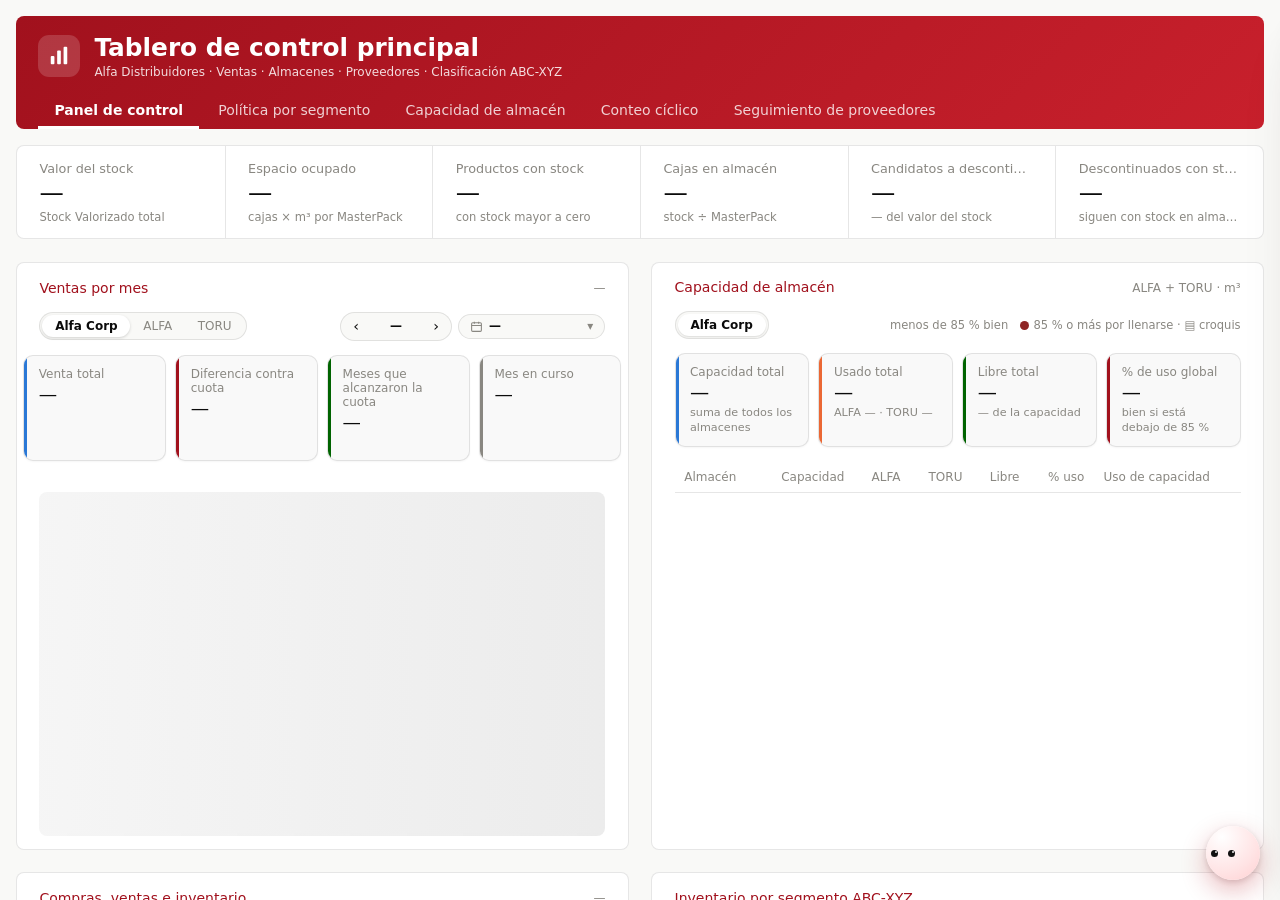
==== commit 63d6eda9: "Integra el export del 19/11: Compras, ventas e inventario y sin pestana Planificacion - Nueva fuente" ====
--- a/panel_original/index.html
+++ b/panel_original/index.html
@@ -1,10 +1,10 @@
 <!doctype html>
 <html lang="es"><head><meta charset="utf-8"><meta name="viewport" content="width=device-width,initial-scale=1">
 <title>Tablero de control principal</title>
-<link rel="stylesheet" href="base.css?v=a27710bbdc">
-<link rel="stylesheet" href="ia.css?v=a27710bbdc">
-<script src="d3.min.js?v=a27710bbdc"></script>
-<script src="shim.js?v=a27710bbdc"></script>
+<link rel="stylesheet" href="base.css?v=0f5c57e5f7">
+<link rel="stylesheet" href="ia.css?v=0f5c57e5f7">
+<script src="d3.min.js?v=0f5c57e5f7"></script>
+<script src="shim.js?v=0f5c57e5f7"></script>
 </head><body>
 <div id="ia-wrap">
 <main id="ia-main">
@@ -108,7 +108,7 @@
 #pg-pn .mx-totm div:last-child{grid-column:1/-1}#pg-pn .mx-totm div:last-child b{color:#a1111d}}
 #pg-pn .mx-tl{border-top:1px solid var(--color-border-line);padding-top:.5rem;justify-content:flex-start}
 #pg-pn .fc-f{container-type:inline-size}
-#pg-pn .fc-val{font-size:clamp(.8rem,12.5cqi,1.4rem)!important}#pg-pn .pw-g6.p4 .ax-mh{font-size:.72rem;line-height:1.2}#pg-pn .pw-g6.p4 .ax-mh b{font-size:.95rem;font-weight:600}#pg-pn .pw-g6.p4 .ax-cell.fc{display:block!important;position:relative;padding:0!important;border:0;background:none;outline-offset:2px;perspective:900px;cursor:pointer;min-height:0;overflow:visible}#pg-pn .pw-g6.p4 .ax-cell.fc[aria-pressed=true]{outline:2px solid var(--color-fg);outline-offset:2px}#pg-pn .fc-in{position:absolute;inset:0;display:block;transform-style:preserve-3d;transition:transform .45s cubic-bezier(.2,.7,.2,1);font-size:.8rem;text-align:left}#pg-pn .fc:hover .fc-in,#pg-pn .fc:focus-visible .fc-in,#pg-pn .fc[aria-pressed=true] .fc-in{transform:rotateY(180deg)}#pg-pn .fc-f,#pg-pn .fc-b{position:absolute;inset:0;box-sizing:border-box;-webkit-backface-visibility:hidden;backface-visibility:hidden;border-radius:var(--cds-radius);border:1px solid var(--color-border-line);border-left:4px solid var(--gc);padding:.5rem .8rem;display:flex;flex-direction:column;justify-content:center;gap:.3rem;overflow:hidden}#pg-pn .fc-f{background:color-mix(in srgb,var(--gc) var(--heat,6%),var(--color-panel))}#pg-pn .fc-b{transform:rotateY(180deg);background:var(--color-panel);gap:.18rem}#pg-pn .fc-top{display:flex;justify-content:space-between;align-items:center;gap:.4rem;min-width:0}#pg-pn .fc-lab{font-size:.7rem;font-weight:600;letter-spacing:.04em;text-transform:uppercase;color:var(--color-fg-muted);white-space:nowrap;overflow:hidden;text-overflow:ellipsis}#pg-pn .fc-warn{display:none;flex:0 0 auto;font-size:.66rem;font-weight:600;color:var(--color-warn);border:1px solid var(--color-warn);border-radius:999px;padding:0 .45rem;line-height:1.5}#pg-pn .fc.ax-ineff .fc-warn{display:inline-block}#pg-pn .fc-val{font-family:var(--font-anthropic-sans);font-size:clamp(1.05rem,1.45vw,1.4rem);font-weight:600;line-height:1.1;white-space:nowrap;overflow:hidden;text-overflow:ellipsis;color:var(--color-fg)}#pg-pn .fc-hint{font-size:.66rem;color:var(--color-fg-muted)}#pg-pn .fc-n{flex:0 0 auto;font-size:.68rem;color:var(--color-fg-muted);white-space:nowrap}#pg-pn .fc-row{display:flex;justify-content:space-between;align-items:baseline;gap:.5rem;line-height:1.15}#pg-pn .fc-k{font-size:.72rem;color:var(--color-fg-muted);white-space:nowrap}#pg-pn .fc-k{min-width:0;overflow:hidden;text-overflow:ellipsis}#pg-pn .fc-t{font-weight:600;color:var(--color-fg)}#pg-pn .fc-b{container-type:inline-size}@container (max-width:185px){#pg-pn .fc-kl{display:none}}@container (max-width:135px){#pg-pn .fc-t{display:none}}#pg-pn .fc-p{font-size:.95rem;font-weight:600;color:var(--color-fg);white-space:nowrap}#pg-pn .fc-bar{display:block;height:6px;border-radius:3px;background:linear-gradient(to right,var(--bc) max(3px,var(--w,0%)),color-mix(in srgb,var(--color-fg) 10%,transparent) 0)}#pg-pn .fc-bv{--bc:var(--gc);--w:var(--pv)}#pg-pn .fc-bm{--bc:var(--color-fg-muted);--w:var(--pm)}#pg-pn .fc-bu{--bc:color-mix(in srgb,var(--gc) 50%,var(--color-fg-muted));--w:var(--pu)}#pg-pn .fc.ax-ineff .fc-bm{--bc:var(--color-warn)}#pg-pn .fc.ax-ineff .fc-rm .fc-p{color:var(--color-warn)}@media (prefers-reduced-motion:reduce){#pg-pn .fc-in{transition:none}}.ax-mxleg{display:flex;flex-wrap:wrap;gap:.3rem 1.1rem;font-size:.72rem;color:var(--color-fg-muted);align-items:center}.ax-mxleg span{display:inline-flex;align-items:center;gap:.35rem}.ax-mxleg i{display:inline-block;width:1.1rem;height:5px;border-radius:3px}.ax-mxleg i.lw{background:var(--color-warn)}.ax-mxleg i.lb{width:4px;height:.9rem;border-radius:1px;background:linear-gradient(var(--l1) 0 33%,var(--l2) 33% 66%,var(--l3) 66%)}.so-cal-w,.so-cb-w{position:relative}.so-cal-btn{display:inline-flex;align-items:center;gap:.35rem;cursor:pointer;width:9.5rem;min-width:9.5rem;max-width:9.5rem;padding:.28rem .5rem;font-size:.75rem;text-align:left;white-space:nowrap;overflow:hidden}.so-cal-btn span{overflow:hidden;text-overflow:ellipsis}.so-cal-btn svg{flex:0 0 auto;color:var(--color-fg-muted)}.so-cal{position:absolute;top:calc(100% + .4rem);left:0;z-index:40;width:15.5rem;background:var(--cds-surface-popover,var(--color-panel));border:1px solid var(--color-border-line);border-radius:12px;box-shadow:0 12px 32px rgba(0,0,0,.16);padding:.75rem .8rem .6rem;color:var(--color-fg)}.so-cal-h{display:flex;align-items:center;justify-content:center;gap:.6rem;margin-bottom:.55rem}.so-cal-h b{font-size:.9rem;font-weight:600;min-width:3rem;text-align:center}.so-cal-nav{font:inherit;font-size:1rem;line-height:1;cursor:pointer;border:0;background:none;color:var(--color-fg-muted);width:1.6rem;height:1.6rem;border-radius:50%}.so-cal-nav:hover:not(:disabled){background:color-mix(in srgb,var(--cds-chart-muted) 20%,transparent);color:var(--color-fg)}.so-cal-nav:disabled{visibility:hidden}.so-cal-g{display:grid;grid-template-columns:repeat(4,minmax(0,1fr));row-gap:.3rem}.so-cal-m{font:inherit;font-size:.8rem;cursor:pointer;height:2rem;border:0;background:none;color:var(--color-fg);border-radius:0}.so-cal-m:disabled{color:var(--color-fg-muted);opacity:.4;cursor:default}.so-cal-m:not(:disabled):not(.edge):hover{background:color-mix(in srgb,var(--cds-chart-muted) 18%,transparent);border-radius:999px}.so-cal-m.in{background:color-mix(in srgb,#a1111d 12%,transparent)}.so-cal-m.s{border-top-left-radius:999px;border-bottom-left-radius:999px}.so-cal-m.e{border-top-right-radius:999px;border-bottom-right-radius:999px}.so-cal-m.edge{background:#a1111d;color:#fff;font-weight:600;border-radius:999px}.so-cal-m:focus-visible{outline:2px solid var(--color-fg);outline-offset:1px}.so-cal-f{display:flex;align-items:center;justify-content:space-between;gap:.5rem;margin-top:.6rem;padding-top:.5rem;border-top:1px solid var(--color-border-line)}.so-cal-hint{font-size:.7rem;color:var(--color-fg-muted)}.so-cal-all{font:inherit;font-size:.75rem;cursor:pointer;border:0;background:none;color:#a1111d;font-weight:600;padding:.15rem .3rem;border-radius:6px}.so-cal-all:hover{background:color-mix(in srgb,#a1111d 10%,transparent)}@media (prefers-color-scheme:dark){:root:not([data-theme=light]) .so-cal-all{color:#ff8a92}}:root[data-theme=dark] .so-cal-all{color:#ff8a92}.so-cb{position:relative}.so-cb-in{width:16rem;max-width:70vw;padding:.3rem .55rem!important;font-size:.8rem!important}.so-cb-l{position:absolute;top:calc(100% + .3rem);left:0;z-index:40;width:max(100%,22rem);max-width:90vw;max-height:18rem;overflow:auto;margin:0;padding:.25rem;list-style:none;background:var(--cds-surface-popover,var(--color-panel));border:1px solid var(--color-border-line);border-radius:var(--cds-radius);box-shadow:0 10px 28px rgba(0,0,0,.18)}.so-cb-l li{display:flex;justify-content:space-between;gap:.8rem;padding:.4rem .5rem;border-radius:calc(var(--cds-radius) - 2px);cursor:pointer;font-size:.8rem;color:var(--color-fg)}.so-cb-l li span{color:var(--color-fg-muted);white-space:nowrap;font-variant-numeric:tabular-nums}.so-cb-l li[aria-selected=true],.so-cb-l li:hover{background:color-mix(in srgb,var(--cds-chart-muted) 20%,transparent)}.so-cb-l li.cur{font-weight:600}.so-cb-l li.none{color:var(--color-fg-muted);cursor:default}.so-bar{display:flex;flex-wrap:wrap;gap:.5rem 1rem;align-items:flex-end;padding:.7rem 1.1rem;border:1px solid var(--color-border-line);border-radius:var(--cds-radius);background:var(--color-panel)}.so-bar-t{font-weight:600;color:#a1111d;align-self:center;margin-right:.2rem}@media (prefers-color-scheme:dark){:root:not([data-theme=light]) .so-bar-t{color:#ff8a92}}:root[data-theme=dark] .so-bar-t{color:#ff8a92}.so-bar .pn-f select{min-width:9rem;max-width:16rem;padding:.3rem .45rem;font-size:.8rem;opacity:1}.so-bar .ax-pill{font-size:.75rem;padding:.25rem .6rem;align-self:center}#pg-pn .so-kpis{grid-template-columns:repeat(4,minmax(0,1fr))!important}#pg-pn .so-kpis .pw-kpi b{font-size:1.15rem}#pg-pn .so-kpis .pw-kpi em{white-space:nowrap;overflow:hidden;text-overflow:ellipsis}#pg-pn .so-kpis .pw-kpi em.so-d{display:flex;align-items:center;gap:.35rem;flex-wrap:wrap;white-space:normal;overflow:visible;margin-top:.15rem}#pg-pn .so-kpis em.so-d span[data-fmt]{display:inline-block;padding:.08rem .45rem;border-radius:999px;font-weight:600;font-size:.74rem;line-height:1.35;background:color-mix(in srgb,var(--cds-chart-muted) 18%,transparent);color:var(--color-fg)}#pg-pn .so-kpis em.so-d span[data-fmt].up{background:color-mix(in srgb,var(--color-ok) 16%,transparent);color:var(--color-ok)}#pg-pn .so-kpis em.so-d span[data-fmt].dn{background:color-mix(in srgb,var(--color-bad) 14%,transparent);color:var(--color-bad)}#pg-pn .so-kpis em.so-d .so-vs{font-size:.7rem;color:var(--color-fg-muted);white-space:nowrap}#pg-pn .so-kpis .pw-kpi em .up{color:var(--color-ok)}#pg-pn .so-kpis .pw-kpi em .dn{color:var(--color-bad)}@media (max-width:700px){#pg-pn .so-kpis{grid-template-columns:repeat(2,minmax(0,1fr))!important}}#pg-pn #ventas-chart{height:13rem!important;flex:none!important;min-height:0!important;cursor:pointer}.so-cap{margin:0!important;font-size:.72rem;color:var(--color-fg-muted)}.so-vsub{flex:1 1 auto;text-align:right}.so-tw{overflow:auto;max-height:26rem;border:1px solid var(--color-border-line);border-radius:var(--cds-radius)}.so-tw thead th{position:sticky;top:0;z-index:1;background:var(--color-panel)}.so-tbl tbody tr.tot td{position:sticky;bottom:0;background:var(--color-panel)}.so-tctl{display:flex;align-items:flex-end;gap:.8rem;flex-wrap:wrap}.so-tctl select{min-width:7rem;padding:.3rem .45rem;font-size:.8rem}.so-tbl td.good{color:var(--color-ok);font-weight:600}.so-sw.g{background:var(--color-ok)}.so-tbl tbody tr{cursor:pointer}.so-tbl tbody tr:hover td{background:color-mix(in srgb,var(--cds-chart-muted) 14%,transparent)}.so-tbl tbody tr.sel td{background:color-mix(in srgb,var(--cds-chart-muted) 24%,transparent);font-weight:600}.so-tbl tbody tr.ot td{color:var(--color-fg-muted);cursor:default}.so-tbl tbody tr.tot td{font-weight:600;border-top:2px solid var(--color-border-line);cursor:default;color:var(--color-fg)}.so-tbl td.pv{max-width:14rem;overflow:hidden;text-overflow:ellipsis;white-space:nowrap}.so-tbl td.rk{color:var(--color-fg-muted);width:1.5rem}.so-tbl td.warn{color:var(--color-warn);font-weight:600}.so-tbl td.bad{color:var(--color-bad);font-weight:600}.so-sw{display:inline-block;width:.6rem;height:.6rem;border-radius:2px;vertical-align:-1px;margin-right:.25rem}.so-sw.w{background:var(--color-warn)}.so-sw.b{background:var(--color-bad)}.so-ph{align-items:center!important;flex-wrap:wrap}.so-seg{display:inline-flex;padding:2px;border:1px solid var(--color-border-line);border-radius:999px;background:var(--color-bg)}.so-seg button{font:inherit;font-size:.75rem;cursor:pointer;border:0;background:none;color:var(--color-fg-muted);padding:.25rem .8rem;border-radius:999px}.so-seg button[aria-selected=true]{background:#a1111d;color:#fff;font-weight:600}.so-seg button:focus-visible{outline:2px solid var(--color-fg);outline-offset:2px}.so-face{grid-area:1/1;min-width:0;display:flex;flex-direction:column;gap:.6rem;-webkit-backface-visibility:hidden;backface-visibility:hidden}.so-face-b{transform:rotateY(180deg)}@media (prefers-reduced-motion:reduce){}.so-psub{font-size:.72rem;color:var(--color-fg-muted);margin-left:auto}.so-empty{display:flex;flex-direction:column;align-items:center;text-align:center;gap:.45rem;padding:1.6rem 1.2rem;border:1px dashed var(--color-border-line);border-radius:var(--cds-radius);color:var(--color-fg-muted);font-size:.82rem;min-height:18rem;justify-content:center}.so-empty svg{color:#a1111d}.so-empty b{color:var(--color-fg)}.so-empty>b{font-size:1rem}.so-empty ul{text-align:left;margin:.2rem 0;padding-left:1.1rem;max-width:30rem;line-height:1.45}.so-empty-n{max-width:30rem;font-size:.75rem}.so-rg-w{flex:0 0 18rem;width:18rem;min-width:0}.so-rg{position:relative;height:2.6rem;margin:0 .55rem;touch-action:none;cursor:pointer}.so-rg-track{position:absolute;left:0;right:0;top:.75rem;height:4px;border-radius:2px;background:color-mix(in srgb,var(--cds-chart-muted) 35%,var(--color-bg))}.so-rg-fill{position:absolute;top:0;height:100%;border-radius:2px;background:#a1111d}.so-rg-th{position:absolute;top:.43rem;width:16px;height:16px;margin-left:-8px;padding:0;border-radius:50%;border:2px solid #fff;background:#a1111d;box-shadow:0 1px 4px rgba(0,0,0,.3);cursor:grab;z-index:2}.so-rg-th:active,.so-rg.drag .so-rg-th{cursor:grabbing}.so-rg-th:focus-visible{outline:2px solid var(--color-fg);outline-offset:2px}.so-rg-th.top{z-index:3}.so-rg-ticks{position:absolute;left:0;right:0;top:1.35rem;height:1rem}.so-rg-ticks span{position:absolute;transform:translateX(-50%);font-size:.65rem;color:var(--color-fg-muted);white-space:nowrap}.so-rg-ticks span.on{color:var(--color-fg);font-weight:600}.so-rg-ticks span::before{content:"";position:absolute;left:50%;top:-.42rem;width:1px;height:4px;background:var(--color-border-line)}.alm-btn{flex:0 0 auto;display:inline-flex;align-items:center;justify-content:center;width:1.5rem;height:1.5rem;padding:0;margin-left:.35rem;cursor:pointer;border:1px solid var(--color-border-line);border-radius:6px;background:var(--color-bg);color:var(--color-fg-muted)}.alm-btn:hover,.alm-btn[aria-expanded=true]{color:var(--color-fg);border-color:var(--color-fg-muted)}.alm-btn:focus-visible{outline:2px solid var(--color-fg);outline-offset:2px}.alm-pop{position:absolute;z-index:30;width:16rem;max-width:calc(100% - 1rem);background:var(--cds-surface-popover,var(--color-panel));border:1px solid var(--color-border-line);border-radius:12px;box-shadow:0 12px 32px rgba(0,0,0,.18);padding:.7rem .8rem .65rem;color:var(--color-fg)}.alm-h{display:flex;justify-content:space-between;align-items:center;gap:.5rem}.alm-h h3{margin:0;font-size:.85rem;font-weight:600}.alm-x{font:inherit;font-size:1rem;line-height:1;cursor:pointer;border:0;background:none;color:var(--color-fg-muted);width:1.4rem;height:1.4rem;border-radius:50%}.alm-x:hover{background:color-mix(in srgb,var(--cds-chart-muted) 20%,transparent);color:var(--color-fg)}.alm-sub{margin:0 0 .3rem!important;font-size:.7rem;color:var(--color-fg-muted)}.alm-svg{display:block}.alm-svg text{font-family:var(--font-anthropic-sans)}.alm-svg .c-gnd{stroke:var(--color-fg-muted);stroke-width:1.5}.alm-svg .c-roof{fill:var(--color-bg);stroke:var(--color-fg);stroke-width:1.2}.alm-svg .c-a{fill:color-mix(in srgb,var(--color-ok) 8%,var(--color-bg));stroke:var(--color-fg);stroke-width:1.3}.alm-svg .c-x{fill:color-mix(in srgb,var(--color-fg) 6%,var(--color-bg));stroke:var(--color-fg);stroke-width:1.3;stroke-dasharray:4 3}.alm-svg .c-ok{fill:none;stroke:var(--color-ok);stroke-width:2;stroke-linecap:round;stroke-linejoin:round}.alm-svg .c-no{fill:none;stroke:var(--color-bad);stroke-width:2;stroke-linecap:round}.alm-svg .c-arw{fill:none;stroke:var(--color-fg-muted);stroke-width:1.2;stroke-linecap:round;stroke-linejoin:round}.alm-svg .c-m3{font-size:10px;font-weight:600;fill:var(--color-fg)}.alm-svg .c-n{font-size:11px;font-weight:600;fill:var(--color-fg-muted)}.alm-svg .c-lbl{font-size:10px;fill:var(--color-fg-muted)}.alm-svg .c-top{fill:color-mix(in srgb,var(--color-fg) 5%,var(--color-bg));stroke:var(--color-fg);stroke-width:1.2}.alm-svg .c-sl{fill:color-mix(in srgb,var(--color-fg) 14%,var(--color-bg));stroke:var(--color-fg);stroke-width:1}.alm-svg .c-sr{fill:color-mix(in srgb,var(--color-fg) 22%,var(--color-bg));stroke:var(--color-fg);stroke-width:1}.alm-svg .c-bt{fill:color-mix(in srgb,var(--color-ok) 18%,var(--color-bg));stroke:var(--color-fg);stroke-width:1}.alm-svg .c-bl{fill:color-mix(in srgb,var(--color-ok) 30%,var(--color-bg));stroke:var(--color-fg);stroke-width:1}.alm-svg .c-br{fill:color-mix(in srgb,var(--color-ok) 42%,var(--color-bg));stroke:var(--color-fg);stroke-width:1}.alm-svg .c-gate{stroke:var(--color-bg);stroke-width:4}.alm-lg{margin:.35rem 0 0!important;font-size:.68rem;color:var(--color-fg-muted)}.so-bar{flex-wrap:wrap!important;align-items:center!important;gap:.35rem .9rem!important;padding:.35rem .8rem!important}.so-bar-t{font-size:.85rem;margin-right:0!important}.so-cal-btn{height:1.75rem;padding:0 .5rem!important;font-size:.75rem!important}.so-rg-w{display:flex;align-items:center;gap:.5rem;flex:0 0 19rem!important;width:19rem!important}.so-lb{font-size:.7rem;color:var(--color-fg-muted)}.so-rg{flex:1;height:1.85rem!important;margin:0 .45rem!important}.so-rg-track{top:.45rem!important;height:3px!important}.so-rg-th{top:.2rem!important;width:13px!important;height:13px!important;margin-left:-6.5px!important;border-width:2px}.so-rg-ticks{top:.95rem!important}.so-rg-ticks span{font-size:.62rem!important}.so-rg-ticks span::before{display:none}.so-cb-in{height:1.75rem;width:14rem!important;padding:0 .55rem!important;font-size:.75rem!important}.so-bar .ax-pill{font-size:.7rem!important;padding:.15rem .55rem!important}.so-info{margin-left:auto;display:inline-flex;align-items:center;justify-content:center;width:1.15rem;height:1.15rem;border-radius:50%;border:1px solid var(--color-border-line);font-size:.68rem;font-weight:600;font-style:italic;color:var(--color-fg-muted);cursor:help;flex:0 0 auto}.so-info:focus-visible{outline:2px solid var(--color-fg);outline-offset:2px}.alm-page{display:flex;flex-direction:column;gap:1.1rem;padding:1.3rem 1.5rem}.alm-page .pw-h h2{font-size:1.15rem}.alm-page .alm-mks{grid-template-columns:repeat(4,minmax(0,1fr))}.alm-page .pw-mk{padding:.8rem 1rem!important}.alm-page .pw-mk small{font-size:.78rem}.alm-page .pw-mk b{font-size:1.6rem}.alm-page .pn-tbl th{font-size:.8rem;padding:.55rem .7rem}.alm-page .pn-tbl td{font-size:.88rem;padding:.8rem .7rem}@media (max-width:700px){.alm-page .alm-mks{grid-template-columns:repeat(2,minmax(0,1fr))}}.pl-kpis{display:grid;grid-template-columns:repeat(4,minmax(0,1fr));border:1px solid var(--color-border-line);border-radius:var(--cds-radius);background:var(--color-panel);overflow:hidden;margin-bottom:1.1rem}.pl-k{padding:.85rem 1.2rem;display:flex;flex-direction:column;gap:.15rem;min-width:0}.pl-k+.pl-k{border-left:1px solid var(--color-border-line)}.pl-k small{color:var(--color-fg-muted);font-size:.8rem}.pl-k b{font-size:clamp(1.15rem,1.9vw,1.6rem);font-weight:500;line-height:1.2}.pl-k b.bad{color:var(--color-bad)}.pl-k em{font-style:normal;color:var(--color-fg-muted);font-size:.72rem}@media (max-width:900px){.pl-kpis{grid-template-columns:repeat(2,minmax(0,1fr))}.pl-k:nth-child(3){border-left:0}.pl-k:nth-child(n+3){border-top:1px solid var(--color-border-line)}}.pl-grid{display:grid;grid-template-columns:repeat(2,minmax(0,1fr));gap:1.1rem}@media (max-width:1100px){.pl-grid{grid-template-columns:minmax(0,1fr)}}.pl-card{display:flex;flex-direction:column;gap:.75rem;min-width:0}.pl-card .pw-h{display:flex;justify-content:space-between;align-items:baseline;gap:.5rem;flex-wrap:wrap}.pl-card .pw-h h2{font-size:1rem;margin:0}.pl-card .pw-h span{color:var(--color-fg-muted);font-size:.72rem}.pl-crit{display:flex;flex-wrap:wrap;gap:.35rem}.pl-crit button{font:inherit;font-size:.75rem;cursor:pointer;border:1px solid var(--color-border-line);background:var(--color-bg);color:var(--color-fg-muted);border-radius:999px;padding:.25rem .7rem;display:inline-flex;gap:.35rem;align-items:center}.pl-crit button b{color:var(--color-fg);font-weight:600}.pl-crit button[aria-selected=true]{background:#a1111d;border-color:#a1111d;color:#fff}.pl-crit button[aria-selected=true] b{color:#fff}.pl-bar{display:flex;flex-wrap:wrap;align-items:center;gap:.5rem .8rem}.pl-bar .ax-search{flex:1 1 12rem;padding:.3rem .55rem;font-size:.8rem}.pl-inl{flex-direction:row!important;align-items:center;gap:.4rem}.pl-inl select{padding:.25rem .4rem;font-size:.78rem}.pl-tbl td.pv{max-width:13rem}.pl-tbl td.pl-cr{font-size:.72rem;color:var(--color-fg-muted);white-space:normal;min-width:7rem}#pl-obs .so-tw,#pl-dio .so-tw{max-height:22rem}.pl-cb{flex:1 1 14rem}.pl-cb .ax-search{width:100%;padding:.3rem .55rem;font-size:.8rem}.pl-rng{display:flex;align-items:center;gap:.7rem;font-size:.8rem;color:var(--color-fg-muted)}.pl-rng b{color:var(--color-fg);min-width:2.8rem}.pl-rng input{flex:1;accent-color:#a1111d}.pl-res{border:1px solid var(--color-border-line);border-radius:var(--cds-radius);padding:.8rem 1rem;display:flex;flex-direction:column;gap:.5rem;min-height:9.5rem}.pl-res h3{margin:0;font-size:.9rem;font-weight:600}.pl-res dl{display:grid;grid-template-columns:1fr auto;gap:.2rem 1rem;margin:0;font-size:.8rem}.pl-res dt{color:var(--color-fg-muted)}.pl-res dd{margin:0;font-weight:600;text-align:right}.pl-res p{margin:0;font-size:.8rem;color:var(--color-fg-muted)}.pl-empty{align-self:center;margin:auto 0!important}.pl-bigw{display:flex;align-items:baseline;justify-content:space-between;gap:.6rem;border-top:1px solid var(--color-border-line);padding-top:.45rem}.pl-bigw small{color:var(--color-fg-muted);font-size:.75rem}.pl-big{font-size:1.7rem;font-weight:600;line-height:1.1}.pl-big.ok{color:var(--color-ok)}.pl-big.warn{color:var(--color-warn)}.pl-big.bad{color:var(--color-bad)}.pl-form{display:grid;grid-template-columns:repeat(2,minmax(0,1fr));gap:.6rem .9rem}.pl-form label{display:flex;flex-direction:column;gap:.2rem;font-size:.74rem;color:var(--color-fg-muted)}.pl-form input{font:inherit;font-size:.85rem;padding:.35rem .5rem;border:1px solid var(--color-border-line);border-radius:var(--cds-radius);background:var(--color-bg);color:var(--color-fg)}.pl-steps{display:flex;flex-direction:column;gap:.1rem}.pl-st{display:flex;justify-content:space-between;gap:.8rem;font-size:.82rem;padding:.35rem 0;border-bottom:1px solid var(--color-border-line)}.pl-st span{color:var(--color-fg-muted)}.pl-st.tot{border-bottom:0;border-top:2px solid var(--color-border-line);margin-top:.15rem;font-size:.92rem}.pl-st.tot span{color:var(--color-fg);font-weight:600}.pl-space{margin-top:.5rem;border:1px solid var(--color-border-line);border-radius:var(--cds-radius);padding:.65rem .8rem;display:flex;flex-direction:column;gap:.4rem}.pl-sp-h{display:flex;justify-content:space-between;gap:.6rem;font-size:.78rem;color:var(--color-fg-muted);flex-wrap:wrap}.pl-sp-h b.ok{color:var(--color-ok)}.pl-sp-h b.bad{color:var(--color-bad)}.pl-sp-t{height:.55rem;border-radius:4px;background:color-mix(in srgb,var(--cds-chart-muted) 25%,var(--color-bg));overflow:hidden}.pl-sp-t i{display:block;height:100%}.pl-space p{margin:0;font-size:.76rem;color:var(--color-fg-muted)}.pl-tbl td.pl-sku{font-variant-numeric:tabular-nums;color:var(--color-fg-muted);font-size:.75rem}.pl-more{display:flex;flex-wrap:wrap;gap:.4rem;justify-content:flex-end}.pl-more .ax-pill{font-size:.75rem;padding:.25rem .7rem}#pl-obs .so-tw{max-height:28rem}#pl-otb th{padding:0}#pl-otb .pl-th{padding:.45rem .5rem;white-space:nowrap}#pl-otb th.num .pl-th{text-align:right}#pl-otb .pl-th:hover{color:var(--color-fg)}#pl-otb th[aria-sort=ascending] .pl-th::after{content:" ▲";font-size:.7em}#pl-otb th[aria-sort=descending] .pl-th::after{content:" ▼";font-size:.7em}#pl-otb th[aria-sort=ascending] .pl-th,#pl-otb th[aria-sort=descending] .pl-th{color:var(--color-fg);font-weight:600}.pl-csv{display:inline-flex;align-items:center;gap:.35rem}.pl-mg{display:flex;align-items:center;gap:.45rem;flex-wrap:wrap;font-size:.8rem;color:var(--color-fg-muted)}.pl-mg input{width:5.5rem;font:inherit;font-size:.85rem;padding:.25rem .45rem;border:1px solid var(--color-border-line);border-radius:var(--cds-radius);background:var(--color-bg);color:var(--color-fg)}.pl-mg small{font-size:.7rem}.pl-liq{border-top:1px solid var(--color-border-line);padding-top:.5rem;display:flex;flex-direction:column;gap:.35rem}.pl-liq>b{font-size:.8rem}.pl-liq dl{display:grid;grid-template-columns:1fr auto;gap:.15rem 1rem;margin:0;font-size:.78rem}.pl-liq dt{color:var(--color-fg-muted)}.pl-liq dd{margin:0;text-align:right;font-weight:600}.pl-liq dd.ok{color:var(--color-ok)}.pl-liq dd.bad{color:var(--color-bad)}#pl-otb tbody tr{cursor:pointer}.abc-h{display:flex;flex-wrap:wrap;align-items:center;gap:.4rem .8rem}.abc-h #mx-sub{flex:1 1 12rem;text-align:right}.ae-card{position:relative;flex:0 0 auto;width:12.5rem;height:3.1rem;padding:0;border:0;background:none;font:inherit;color:inherit;cursor:pointer;perspective:700px;border-radius:var(--cds-radius);outline-offset:3px}.ae-card:focus-visible{outline:2px solid var(--color-fg)}.ae-in{position:absolute;inset:0;display:block;transform-style:preserve-3d;transform:rotateY(var(--ae-r,0deg));transition:transform .5s cubic-bezier(.2,.7,.2,1)}.ae-card:hover .ae-in{transform:rotateY(calc(var(--ae-r,0deg) - 12deg))}.ae-face{position:absolute;inset:0;box-sizing:border-box;display:flex;flex-direction:column;justify-content:center;gap:.2rem;padding:.3rem .7rem;text-align:left;border:1px solid var(--color-border-line);border-left:4px solid #a1111d;border-radius:var(--cds-radius);background:color-mix(in srgb,#a1111d 6%,var(--color-panel));-webkit-backface-visibility:hidden;backface-visibility:hidden}.ae-b{transform:rotateY(180deg)}.ae-card .ae-top,.ae-card .ae-row{display:flex;justify-content:space-between;align-items:center;gap:.5rem;min-width:0}.ae-card .ae-row{align-items:baseline}.ae-card .ae-lab{font-size:.62rem;font-weight:600;letter-spacing:.06em;text-transform:uppercase;color:var(--color-fg-muted)}.ae-card .ae-dots{display:inline-flex;gap:3px}.ae-card .ae-dots i{display:block;width:.85rem;height:4px;border-radius:2px;background:color-mix(in srgb,var(--color-fg-muted) 28%,transparent)}.ae-card .ae-dots i.on{background:#a1111d}.ae-card .ae-name{font-size:1rem;font-weight:600;line-height:1.15;color:var(--color-fg);white-space:nowrap}.ae-card .ae-hint{font-size:.64rem;color:var(--color-fg-muted);white-space:nowrap}@media (prefers-reduced-motion:reduce){.ae-in{transition:none}}.abc-dup{margin:0!important;font-size:.72rem;color:var(--color-warn);border:1px solid color-mix(in srgb,var(--color-warn) 35%,transparent);background:color-mix(in srgb,var(--color-warn) 8%,transparent);border-radius:var(--cds-radius);padding:.35rem .6rem}
+#pg-pn .fc-val{font-size:clamp(.8rem,12.5cqi,1.4rem)!important}#pg-pn .pw-g6.p4 .ax-mh{font-size:.72rem;line-height:1.2}#pg-pn .pw-g6.p4 .ax-mh b{font-size:.95rem;font-weight:600}#pg-pn .pw-g6.p4 .ax-cell.fc{display:block!important;position:relative;padding:0!important;border:0;background:none;outline-offset:2px;perspective:900px;cursor:pointer;min-height:0;overflow:visible}#pg-pn .pw-g6.p4 .ax-cell.fc[aria-pressed=true]{outline:2px solid var(--color-fg);outline-offset:2px}#pg-pn .fc-in{position:absolute;inset:0;display:block;transform-style:preserve-3d;transition:transform .45s cubic-bezier(.2,.7,.2,1);font-size:.8rem;text-align:left}#pg-pn .fc:hover .fc-in,#pg-pn .fc:focus-visible .fc-in,#pg-pn .fc[aria-pressed=true] .fc-in{transform:rotateY(180deg)}#pg-pn .fc-f,#pg-pn .fc-b{position:absolute;inset:0;box-sizing:border-box;-webkit-backface-visibility:hidden;backface-visibility:hidden;border-radius:var(--cds-radius);border:1px solid var(--color-border-line);border-left:4px solid var(--gc);padding:.5rem .8rem;display:flex;flex-direction:column;justify-content:center;gap:.3rem;overflow:hidden}#pg-pn .fc-f{background:color-mix(in srgb,var(--gc) var(--heat,6%),var(--color-panel))}#pg-pn .fc-b{transform:rotateY(180deg);background:var(--color-panel);gap:.18rem}#pg-pn .fc-top{display:flex;justify-content:space-between;align-items:center;gap:.4rem;min-width:0}#pg-pn .fc-lab{font-size:.7rem;font-weight:600;letter-spacing:.04em;text-transform:uppercase;color:var(--color-fg-muted);white-space:nowrap;overflow:hidden;text-overflow:ellipsis}#pg-pn .fc-warn{display:none;flex:0 0 auto;font-size:.66rem;font-weight:600;color:var(--color-warn);border:1px solid var(--color-warn);border-radius:999px;padding:0 .45rem;line-height:1.5}#pg-pn .fc.ax-ineff .fc-warn{display:inline-block}#pg-pn .fc-val{font-family:var(--font-anthropic-sans);font-size:clamp(1.05rem,1.45vw,1.4rem);font-weight:600;line-height:1.1;white-space:nowrap;overflow:hidden;text-overflow:ellipsis;color:var(--color-fg)}#pg-pn .fc-hint{font-size:.66rem;color:var(--color-fg-muted)}#pg-pn .fc-n{flex:0 0 auto;font-size:.68rem;color:var(--color-fg-muted);white-space:nowrap}#pg-pn .fc-row{display:flex;justify-content:space-between;align-items:baseline;gap:.5rem;line-height:1.15}#pg-pn .fc-k{font-size:.72rem;color:var(--color-fg-muted);white-space:nowrap}#pg-pn .fc-k{min-width:0;overflow:hidden;text-overflow:ellipsis}#pg-pn .fc-t{font-weight:600;color:var(--color-fg)}#pg-pn .fc-b{container-type:inline-size}@container (max-width:185px){#pg-pn .fc-kl{display:none}}@container (max-width:135px){#pg-pn .fc-t{display:none}}#pg-pn .fc-p{font-size:.95rem;font-weight:600;color:var(--color-fg);white-space:nowrap}#pg-pn .fc-bar{display:block;height:6px;border-radius:3px;background:linear-gradient(to right,var(--bc) max(3px,var(--w,0%)),color-mix(in srgb,var(--color-fg) 10%,transparent) 0)}#pg-pn .fc-bv{--bc:var(--gc);--w:var(--pv)}#pg-pn .fc-bm{--bc:var(--color-fg-muted);--w:var(--pm)}#pg-pn .fc-bu{--bc:color-mix(in srgb,var(--gc) 50%,var(--color-fg-muted));--w:var(--pu)}#pg-pn .fc.ax-ineff .fc-bm{--bc:var(--color-warn)}#pg-pn .fc.ax-ineff .fc-rm .fc-p{color:var(--color-warn)}@media (prefers-reduced-motion:reduce){#pg-pn .fc-in{transition:none}}.ax-mxleg{display:flex;flex-wrap:wrap;gap:.3rem 1.1rem;font-size:.72rem;color:var(--color-fg-muted);align-items:center}.ax-mxleg span{display:inline-flex;align-items:center;gap:.35rem}.ax-mxleg i{display:inline-block;width:1.1rem;height:5px;border-radius:3px}.ax-mxleg i.lw{background:var(--color-warn)}.ax-mxleg i.lb{width:4px;height:.9rem;border-radius:1px;background:linear-gradient(var(--l1) 0 33%,var(--l2) 33% 66%,var(--l3) 66%)}.so-cal-w,.so-cb-w{position:relative}.so-cal-btn{display:inline-flex;align-items:center;gap:.35rem;cursor:pointer;width:9.5rem;min-width:9.5rem;max-width:9.5rem;padding:.28rem .5rem;font-size:.75rem;text-align:left;white-space:nowrap;overflow:hidden}.so-cal-btn span{overflow:hidden;text-overflow:ellipsis}.so-cal-btn svg{flex:0 0 auto;color:var(--color-fg-muted)}.so-cal{position:absolute;top:calc(100% + .4rem);left:0;z-index:40;width:15.5rem;background:var(--cds-surface-popover,var(--color-panel));border:1px solid var(--color-border-line);border-radius:12px;box-shadow:0 12px 32px rgba(0,0,0,.16);padding:.75rem .8rem .6rem;color:var(--color-fg)}.so-cal-h{display:flex;align-items:center;justify-content:center;gap:.6rem;margin-bottom:.55rem}.so-cal-h b{font-size:.9rem;font-weight:600;min-width:3rem;text-align:center}.so-cal-nav{font:inherit;font-size:1rem;line-height:1;cursor:pointer;border:0;background:none;color:var(--color-fg-muted);width:1.6rem;height:1.6rem;border-radius:50%}.so-cal-nav:hover:not(:disabled){background:color-mix(in srgb,var(--cds-chart-muted) 20%,transparent);color:var(--color-fg)}.so-cal-nav:disabled{visibility:hidden}.so-cal-g{display:grid;grid-template-columns:repeat(4,minmax(0,1fr));row-gap:.3rem}.so-cal-m{font:inherit;font-size:.8rem;cursor:pointer;height:2rem;border:0;background:none;color:var(--color-fg);border-radius:0}.so-cal-m:disabled{color:var(--color-fg-muted);opacity:.4;cursor:default}.so-cal-m:not(:disabled):not(.edge):hover{background:color-mix(in srgb,var(--cds-chart-muted) 18%,transparent);border-radius:999px}.so-cal-m.in{background:color-mix(in srgb,#a1111d 12%,transparent)}.so-cal-m.s{border-top-left-radius:999px;border-bottom-left-radius:999px}.so-cal-m.e{border-top-right-radius:999px;border-bottom-right-radius:999px}.so-cal-m.edge{background:#a1111d;color:#fff;font-weight:600;border-radius:999px}.so-cal-m:focus-visible{outline:2px solid var(--color-fg);outline-offset:1px}.so-cal-f{display:flex;align-items:center;justify-content:space-between;gap:.5rem;margin-top:.6rem;padding-top:.5rem;border-top:1px solid var(--color-border-line)}.so-cal-hint{font-size:.7rem;color:var(--color-fg-muted)}.so-cal-all{font:inherit;font-size:.75rem;cursor:pointer;border:0;background:none;color:#a1111d;font-weight:600;padding:.15rem .3rem;border-radius:6px}.so-cal-all:hover{background:color-mix(in srgb,#a1111d 10%,transparent)}@media (prefers-color-scheme:dark){:root:not([data-theme=light]) .so-cal-all{color:#ff8a92}}:root[data-theme=dark] .so-cal-all{color:#ff8a92}.so-cb{position:relative}.so-cb-in{width:16rem;max-width:70vw;padding:.3rem .55rem!important;font-size:.8rem!important}.so-cb-l{position:absolute;top:calc(100% + .3rem);left:0;z-index:40;width:max(100%,22rem);max-width:90vw;max-height:18rem;overflow:auto;margin:0;padding:.25rem;list-style:none;background:var(--cds-surface-popover,var(--color-panel));border:1px solid var(--color-border-line);border-radius:var(--cds-radius);box-shadow:0 10px 28px rgba(0,0,0,.18)}.so-cb-l li{display:flex;justify-content:space-between;gap:.8rem;padding:.4rem .5rem;border-radius:calc(var(--cds-radius) - 2px);cursor:pointer;font-size:.8rem;color:var(--color-fg)}.so-cb-l li span{color:var(--color-fg-muted);white-space:nowrap;font-variant-numeric:tabular-nums}.so-cb-l li[aria-selected=true],.so-cb-l li:hover{background:color-mix(in srgb,var(--cds-chart-muted) 20%,transparent)}.so-cb-l li.cur{font-weight:600}.so-cb-l li.none{color:var(--color-fg-muted);cursor:default}.so-bar{display:flex;flex-wrap:wrap;gap:.5rem 1rem;align-items:flex-end;padding:.7rem 1.1rem;border:1px solid var(--color-border-line);border-radius:var(--cds-radius);background:var(--color-panel)}.so-bar-t{font-weight:600;color:#a1111d;align-self:center;margin-right:.2rem}@media (prefers-color-scheme:dark){:root:not([data-theme=light]) .so-bar-t{color:#ff8a92}}:root[data-theme=dark] .so-bar-t{color:#ff8a92}.so-bar .pn-f select{min-width:9rem;max-width:16rem;padding:.3rem .45rem;font-size:.8rem;opacity:1}.so-bar .ax-pill{font-size:.75rem;padding:.25rem .6rem;align-self:center}#pg-pn .so-kpis{grid-template-columns:repeat(4,minmax(0,1fr))!important}#pg-pn .so-kpis .pw-kpi b{font-size:1.15rem}#pg-pn .so-kpis .pw-kpi em{white-space:nowrap;overflow:hidden;text-overflow:ellipsis}#pg-pn .so-kpis .pw-kpi em.so-d{display:flex;align-items:center;gap:.35rem;flex-wrap:wrap;white-space:normal;overflow:visible;margin-top:.15rem}#pg-pn .so-kpis em.so-d span[data-fmt]{display:inline-block;padding:.08rem .45rem;border-radius:999px;font-weight:600;font-size:.74rem;line-height:1.35;background:color-mix(in srgb,var(--cds-chart-muted) 18%,transparent);color:var(--color-fg)}#pg-pn .so-kpis em.so-d span[data-fmt].up{background:color-mix(in srgb,var(--color-ok) 16%,transparent);color:var(--color-ok)}#pg-pn .so-kpis em.so-d span[data-fmt].dn{background:color-mix(in srgb,var(--color-bad) 14%,transparent);color:var(--color-bad)}#pg-pn .so-kpis em.so-d .so-vs{font-size:.7rem;color:var(--color-fg-muted);white-space:nowrap}#pg-pn .so-kpis .pw-kpi em .up{color:var(--color-ok)}#pg-pn .so-kpis .pw-kpi em .dn{color:var(--color-bad)}@media (max-width:700px){#pg-pn .so-kpis{grid-template-columns:repeat(2,minmax(0,1fr))!important}}#pg-pn #ventas-chart{height:13rem!important;flex:none!important;min-height:0!important;cursor:pointer}.so-cap{margin:0!important;font-size:.72rem;color:var(--color-fg-muted)}.so-vsub{flex:1 1 auto;text-align:right}.so-tw{overflow:auto;max-height:26rem;border:1px solid var(--color-border-line);border-radius:var(--cds-radius)}.so-tw thead th{position:sticky;top:0;z-index:1;background:var(--color-panel)}.so-tbl tbody tr.tot td{position:sticky;bottom:0;background:var(--color-panel)}.so-tctl{display:flex;align-items:flex-end;gap:.8rem;flex-wrap:wrap}.so-tctl select{min-width:7rem;padding:.3rem .45rem;font-size:.8rem}.so-tbl td.good{color:var(--color-ok);font-weight:600}.so-sw.g{background:var(--color-ok)}.so-tbl tbody tr{cursor:pointer}.so-tbl tbody tr:hover td{background:color-mix(in srgb,var(--cds-chart-muted) 14%,transparent)}.so-tbl tbody tr.sel td{background:color-mix(in srgb,var(--cds-chart-muted) 24%,transparent);font-weight:600}.so-tbl tbody tr.ot td{color:var(--color-fg-muted);cursor:default}.so-tbl tbody tr.tot td{font-weight:600;border-top:2px solid var(--color-border-line);cursor:default;color:var(--color-fg)}.so-tbl td.pv{max-width:14rem;overflow:hidden;text-overflow:ellipsis;white-space:nowrap}.so-tbl td.rk{color:var(--color-fg-muted);width:1.5rem}.so-tbl td.warn{color:var(--color-warn);font-weight:600}.so-tbl td.bad{color:var(--color-bad);font-weight:600}.so-sw{display:inline-block;width:.6rem;height:.6rem;border-radius:2px;vertical-align:-1px;margin-right:.25rem}.so-sw.w{background:var(--color-warn)}.so-sw.b{background:var(--color-bad)}.so-ph{align-items:center!important;flex-wrap:wrap}.so-seg{display:inline-flex;padding:2px;border:1px solid var(--color-border-line);border-radius:999px;background:var(--color-bg)}.so-seg button{font:inherit;font-size:.75rem;cursor:pointer;border:0;background:none;color:var(--color-fg-muted);padding:.25rem .8rem;border-radius:999px}.so-seg button[aria-selected=true]{background:#a1111d;color:#fff;font-weight:600}.so-seg button:focus-visible{outline:2px solid var(--color-fg);outline-offset:2px}@media (prefers-reduced-motion:reduce){}.so-psub{font-size:.72rem;color:var(--color-fg-muted);margin-left:auto}.so-empty{display:flex;flex-direction:column;align-items:center;text-align:center;gap:.45rem;padding:1.6rem 1.2rem;border:1px dashed var(--color-border-line);border-radius:var(--cds-radius);color:var(--color-fg-muted);font-size:.82rem;min-height:18rem;justify-content:center}.so-empty svg{color:#a1111d}.so-empty b{color:var(--color-fg)}.so-empty>b{font-size:1rem}.so-empty ul{text-align:left;margin:.2rem 0;padding-left:1.1rem;max-width:30rem;line-height:1.45}.so-empty-n{max-width:30rem;font-size:.75rem}.so-rg-w{flex:0 0 18rem;width:18rem;min-width:0}.so-rg{position:relative;height:2.6rem;margin:0 .55rem;touch-action:none;cursor:pointer}.so-rg-track{position:absolute;left:0;right:0;top:.75rem;height:4px;border-radius:2px;background:color-mix(in srgb,var(--cds-chart-muted) 35%,var(--color-bg))}.so-rg-fill{position:absolute;top:0;height:100%;border-radius:2px;background:#a1111d}.so-rg-th{position:absolute;top:.43rem;width:16px;height:16px;margin-left:-8px;padding:0;border-radius:50%;border:2px solid #fff;background:#a1111d;box-shadow:0 1px 4px rgba(0,0,0,.3);cursor:grab;z-index:2}.so-rg-th:active,.so-rg.drag .so-rg-th{cursor:grabbing}.so-rg-th:focus-visible{outline:2px solid var(--color-fg);outline-offset:2px}.so-rg-th.top{z-index:3}.so-rg-ticks{position:absolute;left:0;right:0;top:1.35rem;height:1rem}.so-rg-ticks span{position:absolute;transform:translateX(-50%);font-size:.65rem;color:var(--color-fg-muted);white-space:nowrap}.so-rg-ticks span.on{color:var(--color-fg);font-weight:600}.so-rg-ticks span::before{content:"";position:absolute;left:50%;top:-.42rem;width:1px;height:4px;background:var(--color-border-line)}.alm-btn{flex:0 0 auto;display:inline-flex;align-items:center;justify-content:center;width:1.5rem;height:1.5rem;padding:0;margin-left:.35rem;cursor:pointer;border:1px solid var(--color-border-line);border-radius:6px;background:var(--color-bg);color:var(--color-fg-muted)}.alm-btn:hover,.alm-btn[aria-expanded=true]{color:var(--color-fg);border-color:var(--color-fg-muted)}.alm-btn:focus-visible{outline:2px solid var(--color-fg);outline-offset:2px}.alm-pop{position:absolute;z-index:30;width:16rem;max-width:calc(100% - 1rem);background:var(--cds-surface-popover,var(--color-panel));border:1px solid var(--color-border-line);border-radius:12px;box-shadow:0 12px 32px rgba(0,0,0,.18);padding:.7rem .8rem .65rem;color:var(--color-fg)}.alm-h{display:flex;justify-content:space-between;align-items:center;gap:.5rem}.alm-h h3{margin:0;font-size:.85rem;font-weight:600}.alm-x{font:inherit;font-size:1rem;line-height:1;cursor:pointer;border:0;background:none;color:var(--color-fg-muted);width:1.4rem;height:1.4rem;border-radius:50%}.alm-x:hover{background:color-mix(in srgb,var(--cds-chart-muted) 20%,transparent);color:var(--color-fg)}.alm-sub{margin:0 0 .3rem!important;font-size:.7rem;color:var(--color-fg-muted)}.alm-svg{display:block}.alm-svg text{font-family:var(--font-anthropic-sans)}.alm-svg .c-gnd{stroke:var(--color-fg-muted);stroke-width:1.5}.alm-svg .c-roof{fill:var(--color-bg);stroke:var(--color-fg);stroke-width:1.2}.alm-svg .c-a{fill:color-mix(in srgb,var(--color-ok) 8%,var(--color-bg));stroke:var(--color-fg);stroke-width:1.3}.alm-svg .c-x{fill:color-mix(in srgb,var(--color-fg) 6%,var(--color-bg));stroke:var(--color-fg);stroke-width:1.3;stroke-dasharray:4 3}.alm-svg .c-ok{fill:none;stroke:var(--color-ok);stroke-width:2;stroke-linecap:round;stroke-linejoin:round}.alm-svg .c-no{fill:none;stroke:var(--color-bad);stroke-width:2;stroke-linecap:round}.alm-svg .c-arw{fill:none;stroke:var(--color-fg-muted);stroke-width:1.2;stroke-linecap:round;stroke-linejoin:round}.alm-svg .c-m3{font-size:10px;font-weight:600;fill:var(--color-fg)}.alm-svg .c-n{font-size:11px;font-weight:600;fill:var(--color-fg-muted)}.alm-svg .c-lbl{font-size:10px;fill:var(--color-fg-muted)}.alm-svg .c-top{fill:color-mix(in srgb,var(--color-fg) 5%,var(--color-bg));stroke:var(--color-fg);stroke-width:1.2}.alm-svg .c-sl{fill:color-mix(in srgb,var(--color-fg) 14%,var(--color-bg));stroke:var(--color-fg);stroke-width:1}.alm-svg .c-sr{fill:color-mix(in srgb,var(--color-fg) 22%,var(--color-bg));stroke:var(--color-fg);stroke-width:1}.alm-svg .c-bt{fill:color-mix(in srgb,var(--color-ok) 18%,var(--color-bg));stroke:var(--color-fg);stroke-width:1}.alm-svg .c-bl{fill:color-mix(in srgb,var(--color-ok) 30%,var(--color-bg));stroke:var(--color-fg);stroke-width:1}.alm-svg .c-br{fill:color-mix(in srgb,var(--color-ok) 42%,var(--color-bg));stroke:var(--color-fg);stroke-width:1}.alm-svg .c-gate{stroke:var(--color-bg);stroke-width:4}.alm-lg{margin:.35rem 0 0!important;font-size:.68rem;color:var(--color-fg-muted)}.so-bar{flex-wrap:wrap!important;align-items:center!important;gap:.35rem .9rem!important;padding:.35rem .8rem!important}.so-bar-t{font-size:.85rem;margin-right:0!important}.so-cal-btn{height:1.75rem;padding:0 .5rem!important;font-size:.75rem!important}.so-rg-w{display:flex;align-items:center;gap:.5rem;flex:0 0 19rem!important;width:19rem!important}.so-lb{font-size:.7rem;color:var(--color-fg-muted)}.so-rg{flex:1;height:1.85rem!important;margin:0 .45rem!important}.so-rg-track{top:.45rem!important;height:3px!important}.so-rg-th{top:.2rem!important;width:13px!important;height:13px!important;margin-left:-6.5px!important;border-width:2px}.so-rg-ticks{top:.95rem!important}.so-rg-ticks span{font-size:.62rem!important}.so-rg-ticks span::before{display:none}.so-cb-in{height:1.75rem;width:14rem!important;padding:0 .55rem!important;font-size:.75rem!important}.so-bar .ax-pill{font-size:.7rem!important;padding:.15rem .55rem!important}.so-info{margin-left:auto;display:inline-flex;align-items:center;justify-content:center;width:1.15rem;height:1.15rem;border-radius:50%;border:1px solid var(--color-border-line);font-size:.68rem;font-weight:600;font-style:italic;color:var(--color-fg-muted);cursor:help;flex:0 0 auto}.so-info:focus-visible{outline:2px solid var(--color-fg);outline-offset:2px}.alm-page{display:flex;flex-direction:column;gap:1.1rem;padding:1.3rem 1.5rem}.alm-page .pw-h h2{font-size:1.15rem}.alm-page .alm-mks{grid-template-columns:repeat(4,minmax(0,1fr))}.alm-page .pw-mk{padding:.8rem 1rem!important}.alm-page .pw-mk small{font-size:.78rem}.alm-page .pw-mk b{font-size:1.6rem}.alm-page .pn-tbl th{font-size:.8rem;padding:.55rem .7rem}.alm-page .pn-tbl td{font-size:.88rem;padding:.8rem .7rem}@media (max-width:700px){.alm-page .alm-mks{grid-template-columns:repeat(2,minmax(0,1fr))}}.pl-kpis{display:grid;grid-template-columns:repeat(4,minmax(0,1fr));border:1px solid var(--color-border-line);border-radius:var(--cds-radius);background:var(--color-panel);overflow:hidden;margin-bottom:1.1rem}.pl-k{padding:.85rem 1.2rem;display:flex;flex-direction:column;gap:.15rem;min-width:0}.pl-k+.pl-k{border-left:1px solid var(--color-border-line)}.pl-k small{color:var(--color-fg-muted);font-size:.8rem}.pl-k b{font-size:clamp(1.15rem,1.9vw,1.6rem);font-weight:500;line-height:1.2}.pl-k b.bad{color:var(--color-bad)}.pl-k em{font-style:normal;color:var(--color-fg-muted);font-size:.72rem}@media (max-width:900px){.pl-kpis{grid-template-columns:repeat(2,minmax(0,1fr))}.pl-k:nth-child(3){border-left:0}.pl-k:nth-child(n+3){border-top:1px solid var(--color-border-line)}}.pl-grid{display:grid;grid-template-columns:repeat(2,minmax(0,1fr));gap:1.1rem}@media (max-width:1100px){.pl-grid{grid-template-columns:minmax(0,1fr)}}.pl-card{display:flex;flex-direction:column;gap:.75rem;min-width:0}.pl-card .pw-h{display:flex;justify-content:space-between;align-items:baseline;gap:.5rem;flex-wrap:wrap}.pl-card .pw-h h2{font-size:1rem;margin:0}.pl-card .pw-h span{color:var(--color-fg-muted);font-size:.72rem}.pl-crit{display:flex;flex-wrap:wrap;gap:.35rem}.pl-crit button{font:inherit;font-size:.75rem;cursor:pointer;border:1px solid var(--color-border-line);background:var(--color-bg);color:var(--color-fg-muted);border-radius:999px;padding:.25rem .7rem;display:inline-flex;gap:.35rem;align-items:center}.pl-crit button b{color:var(--color-fg);font-weight:600}.pl-crit button[aria-selected=true]{background:#a1111d;border-color:#a1111d;color:#fff}.pl-crit button[aria-selected=true] b{color:#fff}.pl-bar{display:flex;flex-wrap:wrap;align-items:center;gap:.5rem .8rem}.pl-bar .ax-search{flex:1 1 12rem;padding:.3rem .55rem;font-size:.8rem}.pl-inl{flex-direction:row!important;align-items:center;gap:.4rem}.pl-inl select{padding:.25rem .4rem;font-size:.78rem}.pl-tbl td.pv{max-width:13rem}.pl-tbl td.pl-cr{font-size:.72rem;color:var(--color-fg-muted);white-space:normal;min-width:7rem}#pl-obs .so-tw,#pl-dio .so-tw{max-height:22rem}.pl-cb{flex:1 1 14rem}.pl-cb .ax-search{width:100%;padding:.3rem .55rem;font-size:.8rem}.pl-rng{display:flex;align-items:center;gap:.7rem;font-size:.8rem;color:var(--color-fg-muted)}.pl-rng b{color:var(--color-fg);min-width:2.8rem}.pl-rng input{flex:1;accent-color:#a1111d}.pl-res{border:1px solid var(--color-border-line);border-radius:var(--cds-radius);padding:.8rem 1rem;display:flex;flex-direction:column;gap:.5rem;min-height:9.5rem}.pl-res h3{margin:0;font-size:.9rem;font-weight:600}.pl-res dl{display:grid;grid-template-columns:1fr auto;gap:.2rem 1rem;margin:0;font-size:.8rem}.pl-res dt{color:var(--color-fg-muted)}.pl-res dd{margin:0;font-weight:600;text-align:right}.pl-res p{margin:0;font-size:.8rem;color:var(--color-fg-muted)}.pl-empty{align-self:center;margin:auto 0!important}.pl-bigw{display:flex;align-items:baseline;justify-content:space-between;gap:.6rem;border-top:1px solid var(--color-border-line);padding-top:.45rem}.pl-bigw small{color:var(--color-fg-muted);font-size:.75rem}.pl-big{font-size:1.7rem;font-weight:600;line-height:1.1}.pl-big.ok{color:var(--color-ok)}.pl-big.warn{color:var(--color-warn)}.pl-big.bad{color:var(--color-bad)}.pl-form{display:grid;grid-template-columns:repeat(2,minmax(0,1fr));gap:.6rem .9rem}.pl-form label{display:flex;flex-direction:column;gap:.2rem;font-size:.74rem;color:var(--color-fg-muted)}.pl-form input{font:inherit;font-size:.85rem;padding:.35rem .5rem;border:1px solid var(--color-border-line);border-radius:var(--cds-radius);background:var(--color-bg);color:var(--color-fg)}.pl-steps{display:flex;flex-direction:column;gap:.1rem}.pl-st{display:flex;justify-content:space-between;gap:.8rem;font-size:.82rem;padding:.35rem 0;border-bottom:1px solid var(--color-border-line)}.pl-st span{color:var(--color-fg-muted)}.pl-st.tot{border-bottom:0;border-top:2px solid var(--color-border-line);margin-top:.15rem;font-size:.92rem}.pl-st.tot span{color:var(--color-fg);font-weight:600}.pl-space{margin-top:.5rem;border:1px solid var(--color-border-line);border-radius:var(--cds-radius);padding:.65rem .8rem;display:flex;flex-direction:column;gap:.4rem}.pl-sp-h{display:flex;justify-content:space-between;gap:.6rem;font-size:.78rem;color:var(--color-fg-muted);flex-wrap:wrap}.pl-sp-h b.ok{color:var(--color-ok)}.pl-sp-h b.bad{color:var(--color-bad)}.pl-sp-t{height:.55rem;border-radius:4px;background:color-mix(in srgb,var(--cds-chart-muted) 25%,var(--color-bg));overflow:hidden}.pl-sp-t i{display:block;height:100%}.pl-space p{margin:0;font-size:.76rem;color:var(--color-fg-muted)}.pl-tbl td.pl-sku{font-variant-numeric:tabular-nums;color:var(--color-fg-muted);font-size:.75rem}.pl-more{display:flex;flex-wrap:wrap;gap:.4rem;justify-content:flex-end}.pl-more .ax-pill{font-size:.75rem;padding:.25rem .7rem}#pl-obs .so-tw{max-height:28rem}#pl-otb th{padding:0}#pl-otb .pl-th{padding:.45rem .5rem;white-space:nowrap}#pl-otb th.num .pl-th{text-align:right}#pl-otb .pl-th:hover{color:var(--color-fg)}#pl-otb th[aria-sort=ascending] .pl-th::after{content:" ▲";font-size:.7em}#pl-otb th[aria-sort=descending] .pl-th::after{content:" ▼";font-size:.7em}#pl-otb th[aria-sort=ascending] .pl-th,#pl-otb th[aria-sort=descending] .pl-th{color:var(--color-fg);font-weight:600}.pl-csv{display:inline-flex;align-items:center;gap:.35rem}.pl-mg{display:flex;align-items:center;gap:.45rem;flex-wrap:wrap;font-size:.8rem;color:var(--color-fg-muted)}.pl-mg input{width:5.5rem;font:inherit;font-size:.85rem;padding:.25rem .45rem;border:1px solid var(--color-border-line);border-radius:var(--cds-radius);background:var(--color-bg);color:var(--color-fg)}.pl-mg small{font-size:.7rem}.pl-liq{border-top:1px solid var(--color-border-line);padding-top:.5rem;display:flex;flex-direction:column;gap:.35rem}.pl-liq>b{font-size:.8rem}.pl-liq dl{display:grid;grid-template-columns:1fr auto;gap:.15rem 1rem;margin:0;font-size:.78rem}.pl-liq dt{color:var(--color-fg-muted)}.pl-liq dd{margin:0;text-align:right;font-weight:600}.pl-liq dd.ok{color:var(--color-ok)}.pl-liq dd.bad{color:var(--color-bad)}#pl-otb tbody tr{cursor:pointer}.abc-h{display:flex;flex-wrap:wrap;align-items:center;gap:.4rem .8rem}.abc-h #mx-sub{flex:1 1 12rem;text-align:right}.ae-card{position:relative;flex:0 0 auto;width:12.5rem;height:3.1rem;padding:0;border:0;background:none;font:inherit;color:inherit;cursor:pointer;perspective:700px;border-radius:var(--cds-radius);outline-offset:3px}.ae-card:focus-visible{outline:2px solid var(--color-fg)}.ae-in{position:absolute;inset:0;display:block;transform-style:preserve-3d;transform:rotateY(var(--ae-r,0deg));transition:transform .5s cubic-bezier(.2,.7,.2,1)}.ae-card:hover .ae-in{transform:rotateY(calc(var(--ae-r,0deg) - 12deg))}.ae-face{position:absolute;inset:0;box-sizing:border-box;display:flex;flex-direction:column;justify-content:center;gap:.2rem;padding:.3rem .7rem;text-align:left;border:1px solid var(--color-border-line);border-left:4px solid #a1111d;border-radius:var(--cds-radius);background:color-mix(in srgb,#a1111d 6%,var(--color-panel));-webkit-backface-visibility:hidden;backface-visibility:hidden}.ae-b{transform:rotateY(180deg)}.ae-card .ae-top,.ae-card .ae-row{display:flex;justify-content:space-between;align-items:center;gap:.5rem;min-width:0}.ae-card .ae-row{align-items:baseline}.ae-card .ae-lab{font-size:.62rem;font-weight:600;letter-spacing:.06em;text-transform:uppercase;color:var(--color-fg-muted)}.ae-card .ae-dots{display:inline-flex;gap:3px}.ae-card .ae-dots i{display:block;width:.85rem;height:4px;border-radius:2px;background:color-mix(in srgb,var(--color-fg-muted) 28%,transparent)}.ae-card .ae-dots i.on{background:#a1111d}.ae-card .ae-name{font-size:1rem;font-weight:600;line-height:1.15;color:var(--color-fg);white-space:nowrap}.ae-card .ae-hint{font-size:.64rem;color:var(--color-fg-muted);white-space:nowrap}@media (prefers-reduced-motion:reduce){.ae-in{transition:none}}.abc-dup{margin:0!important;font-size:.72rem;color:var(--color-warn);border:1px solid color-mix(in srgb,var(--color-warn) 35%,transparent);background:color-mix(in srgb,var(--color-warn) 8%,transparent);border-radius:var(--cds-radius);padding:.35rem .6rem}
 #sec-ventas{container-type:inline-size}
 #pg-pn .vc-ctl{display:flex;align-items:center;justify-content:space-between;gap:.6rem;flex-wrap:wrap}
 #pg-pn .vc-yr{display:flex;align-items:center;gap:.25rem}
@@ -234,8 +234,7 @@
 #pg-pn #vc-kpis .pw-kpi:nth-child(1){--kc:var(--cds-chart-categorical-1)}
 #pg-pn #vc-kpis .pw-kpi:nth-child(2){--kc:#a1111d}
 #pg-pn #vc-kpis .pw-kpi:nth-child(3){--kc:var(--color-ok)}
-#pg-pn #vc-kpis .pw-kpi:nth-child(4){--kc:var(--color-fg-muted)}
-.so-flip{perspective:1600px}.so-flip-in{display:grid;transform-style:preserve-3d;transition:transform .55s cubic-bezier(.2,.7,.2,1)}.so-flip.on .so-flip-in{transform:rotateY(180deg)}.so-face{grid-area:1/1;min-width:0;display:flex;flex-direction:column;gap:.6rem;-webkit-backface-visibility:hidden;backface-visibility:hidden}.so-face-b{transform:rotateY(180deg)}.so-flip:not(.on) .so-face-b,.so-flip.on .so-face-f{pointer-events:none}@media (prefers-reduced-motion:reduce){.so-flip-in{transition:none}}
+#pg-pn #vc-kpis .pw-kpi:nth-child(4){--kc:var(--color-fg-muted)}@media (prefers-reduced-motion:reduce){}
 #pg-pn .cap-kpis{gap:.6rem!important}
 #pg-pn .cap-kpis .pw-mk{border:1px solid var(--color-border-line)!important;border-radius:10px;padding:.7rem .9rem!important;background:color-mix(in srgb,var(--color-fg) 2.5%,var(--color-panel));box-shadow:0 1px 2px rgba(0,0,0,.04);position:relative;overflow:hidden;gap:.15rem}
 #pg-pn .cap-kpis .pw-mk::before{content:"";position:absolute;left:0;top:0;bottom:0;width:3px;background:var(--kc)}
@@ -247,6 +246,54 @@
 #pg-pn .cap-kpis .pw-mk b{font-size:1.2rem;line-height:1.15}
 #pg-pn .cap-kpis .pw-mk em{font-style:normal;color:var(--color-fg-muted);font-size:.7rem;line-height:1.3}
 @media (max-width:640px){#pg-pn .cap-kpis{grid-template-columns:repeat(2,minmax(0,1fr))!important}}
+#sec-cvi{display:flex;flex-direction:column;gap:.85rem;container-type:inline-size}
+#pg-pn #cv-chart{flex:1 1 auto;min-height:17rem;height:auto!important}
+#pg-pn #cv-kpis{gap:.6rem;border-bottom:0!important}
+#pg-pn #cv-kpis .pw-kpi{border:1px solid var(--color-border-line)!important;border-radius:10px;padding:.7rem .9rem!important;background:color-mix(in srgb,var(--color-fg) 2.5%,var(--color-panel));box-shadow:0 1px 2px rgba(0,0,0,.04);position:relative;overflow:hidden}
+#pg-pn #cv-kpis .pw-kpi::before{content:"";position:absolute;left:0;top:0;bottom:0;width:3px;background:var(--kc)}
+#pg-pn #cv-kpis .pw-kpi:nth-child(1){--kc:var(--cds-chart-categorical-2)}#pg-pn #cv-kpis .pw-kpi:nth-child(2){--kc:var(--cds-chart-categorical-1)}#pg-pn #cv-kpis .pw-kpi:nth-child(3){--kc:var(--color-fg-muted)}#pg-pn #cv-kpis .pw-kpi:nth-child(4){--kc:#a1111d}
+#pg-pn .vc-sw.cv-ln{height:3px;width:1rem;border-radius:0;background:#a1111d}
+#so-filtros .so-cb-w{display:none!important}
+@media (max-width:640px){#so-filtros .so-bar-t{flex-basis:100%}#so-filtros .so-info{min-height:23px}}
+#pg-pn .abc-h h2{flex:1 0 100%}#pg-pn .abc-seg{flex:0 0 auto;align-self:flex-start}#pg-pn .cap-ctl button{cursor:default}#ax{--ch-inm:#2563c9;--ch-rep:#e8873a;--ch-exp:#7c5cc4;--ch-rec:#1f9e8f;--ch-web:#c2477f}
+@media (prefers-color-scheme:dark){:root:not([data-theme=light]) #ax{--ch-inm:#6ea2f5;--ch-rep:#f4a25e;--ch-exp:#a58bea;--ch-rec:#47c2b2;--ch-web:#e47aa9}}
+:root[data-theme=dark] #ax{--ch-inm:#6ea2f5;--ch-rep:#f4a25e;--ch-exp:#a58bea;--ch-rec:#47c2b2;--ch-web:#e47aa9}
+#pg-pn .so-seg.vc-emp{position:relative;isolation:isolate}
+#pg-pn .so-seg.vc-emp .seg-th{position:absolute;top:2px;bottom:2px;left:0;width:0;border-radius:999px;background:var(--color-panel);box-shadow:0 1px 3px rgba(0,0,0,.16);z-index:-1;transition:transform .32s cubic-bezier(.3,.7,.2,1),width .32s cubic-bezier(.3,.7,.2,1);pointer-events:none}
+#pg-pn .so-seg.vc-emp.seg-on button[aria-pressed=true]{background:none;box-shadow:none}
+#pg-pn .so-seg.vc-emp button{transition:color .25s}
+@keyframes segIn{from{opacity:.15;transform:translateY(6px)}to{opacity:1;transform:none}}
+@container (min-width:561px){#pg-pn #vc-lg{flex-wrap:nowrap}#pg-pn #vc-lg .pend{display:block;flex:0 1 auto;min-width:0;overflow:hidden;text-overflow:ellipsis}#pg-pn #vc-lg .vc-flipb{flex:0 0 auto}}
+#pg-pn .seg-anim{animation:segIn .45s cubic-bezier(.3,.7,.2,1) both}
+@media (prefers-reduced-motion:reduce){#pg-pn .seg-anim{animation:none}#pg-pn .so-seg.vc-emp .seg-th{transition:none}}
+#so-filtros{display:none!important}
+#pg-pn .pc{position:relative;display:inline-flex;align-items:center;gap:.4rem;font-size:.75rem}
+#pg-pn .pc-yr{display:inline-flex;align-items:center;border:1px solid var(--color-border-line);border-radius:999px;background:var(--color-bg);padding:2px}
+#pg-pn .pc-b{font:inherit;border:0;background:none;color:var(--color-fg);width:1.6rem;height:1.45rem;border-radius:999px;cursor:pointer;line-height:1;font-size:.9rem;transition:background .2s}
+#pg-pn .pc-b:hover:not(:disabled){background:color-mix(in srgb,var(--color-fg) 8%,transparent)}
+#pg-pn .pc-b:disabled{opacity:.3;cursor:default}
+#pg-pn .pc-yv{min-width:3.4rem;text-align:center;font-weight:600;font-variant-numeric:tabular-nums}
+#pg-pn .pc-m{font:inherit;display:inline-flex;align-items:center;gap:.35rem;width:9.2rem;justify-content:space-between;border:1px solid var(--color-border-line);border-radius:999px;background:var(--color-bg);color:var(--color-fg);padding:.3rem .7rem;cursor:pointer;transition:border-color .2s,box-shadow .2s}
+#pg-pn .pc-m:hover,#pg-pn .pc-m[aria-expanded=true]{border-color:#a1111d;box-shadow:0 0 0 3px color-mix(in srgb,#a1111d 12%,transparent)}
+#pg-pn .pc-mv{flex:1 1 auto;text-align:left;white-space:nowrap;overflow:hidden;text-overflow:ellipsis;font-weight:600}
+#pg-pn .pc-m svg,#pg-pn .pc-car{color:var(--color-fg-muted);flex:0 0 auto}
+#pg-pn .pc-pop{position:absolute;right:0;top:calc(100% + 6px);z-index:40;width:16.5rem;background:var(--color-panel);border:1px solid var(--color-border-line);border-radius:12px;box-shadow:0 10px 30px rgba(0,0,0,.16);padding:.7rem;animation:pcIn .18s ease-out}
+@keyframes pcIn{from{opacity:0;transform:translateY(-4px)}to{opacity:1;transform:none}}
+#pg-pn .pc-ph{display:flex;align-items:center;justify-content:space-between;margin-bottom:.5rem}
+#pg-pn .pc-py{font-size:.85rem}
+#pg-pn .pc-g{display:grid;grid-template-columns:repeat(4,1fr);gap:4px}
+#pg-pn .pc-g button{font:inherit;font-size:.75rem;border:1px solid transparent;background:color-mix(in srgb,var(--color-fg) 4%,transparent);color:var(--color-fg);border-radius:8px;padding:.4rem 0;cursor:pointer;transition:background .15s,color .15s}
+#pg-pn .pc-g button:hover:not(:disabled){border-color:#a1111d}
+#pg-pn .pc-g button:disabled{opacity:.3;cursor:default}
+#pg-pn .pc-g button.in{background:color-mix(in srgb,#a1111d 14%,transparent);color:#a1111d}
+#pg-pn .pc-g button.end,#pg-pn .pc-g button.pend{background:#a1111d;color:#fff;font-weight:600}
+#pg-pn .pc-f{display:flex;flex-direction:column;gap:.45rem;margin-top:.6rem;padding-top:.55rem;border-top:1px solid var(--color-border-line)}
+#pg-pn .pc-hint{color:var(--color-fg-muted);font-size:.7rem}
+#pg-pn .pc-fb{display:flex;gap:.4rem}
+#pg-pn .pc-fb button{font:inherit;font-size:.72rem;flex:1;border:1px solid var(--color-border-line);border-radius:999px;background:var(--color-bg);color:var(--color-fg);padding:.3rem .5rem;cursor:pointer}
+#pg-pn .pc-fb button:hover{border-color:#a1111d;color:#a1111d}
+@media (prefers-color-scheme:dark){:root:not([data-theme=light]) #pg-pn .pc-g button.in{color:#ff8a92}}
+:root[data-theme=dark] #pg-pn .pc-g button.in{color:#ff8a92}
 </style>
 <div class="ax" id="ax">
 <header class="ax-hd">
@@ -261,7 +308,6 @@
 <button class="ax-tab" id="tab-pn" role="tab" data-tab="pn" aria-selected="true">Panel de control</button>
 <button class="ax-tab" id="tab-po" role="tab" data-tab="po" aria-selected="false">Política por segmento</button>
 <button class="ax-tab" id="tab-alm" role="tab" data-tab="alm" aria-selected="false">Capacidad de almacén</button>
-<button class="ax-tab" id="tab-pl" role="tab" data-tab="pl" aria-selected="false">Planificación</button>
 <button class="ax-tab" id="tab-cc" role="tab" data-tab="cc" aria-selected="false">Conteo cíclico</button>
 <button class="ax-tab" id="tab-sg" role="tab" data-tab="sg" aria-selected="false">Seguimiento de proveedores</button>
 </div>
@@ -271,7 +317,7 @@
 <div class="alm-pop" id="alm-pop" role="dialog" aria-label="Vista previa del almacén" data-source="almacenes" hidden></div>
 <div class="pw-fit">
 <div class="pw-ikpis"><div class="pw-ik"><small>Valor del stock</small><b><span data-fmt="money" data-source="kpis_inv" data-field="valor" data-where="k=TOTAL">—</span></b><em>Stock Valorizado total</em></div><div class="pw-ik"><small>Espacio ocupado</small><b><span data-fmt="m3" data-source="kpis_inv" data-field="m3" data-where="k=TOTAL">—</span></b><em>cajas × m³ por MasterPack</em></div><div class="pw-ik"><small>Productos con stock</small><b><span data-fmt="int" data-source="kpis_inv" data-field="productos" data-where="k=TOTAL">—</span></b><em>con stock mayor a cero</em></div><div class="pw-ik"><small>Cajas en almacén</small><b><span data-fmt="int" data-source="kpis_inv" data-field="cajas" data-where="k=TOTAL">—</span></b><em>stock ÷ MasterPack</em></div><div class="pw-ik"><small>Candidatos a descontinuar (CZ)</small><b><span data-fmt="money" data-source="kpis_inv" data-field="cz_valor" data-where="k=TOTAL">—</span></b><em><span data-fmt="pct" data-source="matriz_cl" data-field="pct_valor" data-where="clase=CZ">—</span> del valor del stock</em></div><div class="pw-ik"><small>Descontinuados con stock</small><b><span data-fmt="int" data-source="kpis_inv" data-field="desc_n" data-where="k=TOTAL">—</span></b><em>siguen con stock en almacén</em></div></div>
-<div class="so-bar" id="so-filtros" aria-label="Filtro de periodo">
+<div class="so-bar" id="so-filtros" aria-label="Filtro de periodo" hidden>
 <span class="so-bar-t">Periodo</span>
 <div class="so-pk" id="so-pk"><span class="so-lb">Año</span><div class="vc-yr"><button type="button" class="vc-yb" id="so-yp" aria-label="Año anterior">‹</button><b id="so-y" aria-live="polite">—</b><button type="button" class="vc-yb" id="so-yn" aria-label="Año siguiente">›</button><button type="button" class="vc-all" id="so-yall" aria-pressed="false">Todos los años</button></div></div>
 <div class="so-cal-w">
@@ -294,7 +340,7 @@
 <div class="so-cb"><input class="ax-search so-cb-in" id="so-vq" type="search" placeholder="Buscar proveedor…" autocomplete="off" role="combobox" aria-autocomplete="list" aria-expanded="false" aria-controls="so-vl" aria-label="Buscar proveedor" data-source="so_prov"><ul class="so-cb-l" id="so-vl" role="listbox" hidden></ul></div>
 </div>
 <button class="ax-pill" id="so-reset" hidden>Quitar filtros ×</button>
-<span class="so-info" tabindex="0" role="note" aria-label="El periodo aplica a Ventas por mes y a la tabla de proveedores (esta solo tiene los meses con sell out). El buscador de proveedor aplica solo a la tabla de proveedores." title="El periodo aplica a Ventas por mes y a la tabla de proveedores (esta solo tiene los meses con sell out) · el buscador de proveedor aplica solo a la tabla">i</span>
+<span class="so-info" tabindex="0" role="note" aria-label="El periodo aplica a Ventas por mes y a Compras, ventas e inventario." title="El periodo aplica a Ventas por mes y a Compras, ventas e inventario">i</span>
 </div>
 <div class="pw-g6 p4">
 <section class="pw-cell" id="sec-ventas"><div class="vc-in"><div class="vc-fr" id="vc-fr">
@@ -316,38 +362,28 @@
 
 </div></section>
 <section class="pw-cell" id="sec-cap">
-<div class="pw-h"><h2>Capacidad de almacén</h2><span><i class="pw-dot b"></i>menos de 85 % bien <i class="pw-dot r"></i>85 % o más por llenarse · m³ · botón ▤ junto al uso para ver el croquis</span></div>
+<div class="pw-h"><h2>Capacidad de almacén</h2><span class="so-vsub">ALFA + TORU · m³</span></div>
+<div class="vc-ctl cap-ctl"><div class="so-seg vc-emp" role="group" aria-label="Empresa"><button type="button" aria-pressed="true" tabindex="-1" title="Capacidad de ALFA y TORU juntas">Alfa Corp</button></div><span class="so-cap cap-lg" title="Botón ▤ junto al uso para ver el croquis"><i class="pw-dot b"></i>menos de 85 % bien <i class="pw-dot r"></i>85 % o más por llenarse · ▤ croquis</span></div>
 <div class="pw-mks cap-kpis"><div class="pw-mk"><small>Capacidad total</small><b><span data-fmt="m3" data-source="alm_tot" data-field="capacidad" data-where="k=TOTAL">—</span></b><em>suma de todos los almacenes</em></div><div class="pw-mk"><small>Usado total</small><b><span data-fmt="m3" data-source="alm_tot" data-field="usado" data-where="k=TOTAL">—</span></b><em>ALFA <span data-fmt="m3" data-source="alm_tot" data-field="usado_alfa" data-where="k=TOTAL">—</span> · TORU <span data-fmt="m3" data-source="alm_tot" data-field="usado_toru" data-where="k=TOTAL">—</span></em></div><div class="pw-mk"><small>Libre total</small><b><span data-fmt="m3" data-source="alm_tot" data-field="libre" data-where="k=TOTAL">—</span></b><em><span data-fmt="pct" data-source="alm_tot" data-field="pct_libre" data-where="k=TOTAL">—</span> de la capacidad</em></div><div class="pw-mk"><small>% de uso global</small><b id="alm-pct"><span data-fmt="pct" data-source="alm_tot" data-field="pct" data-where="k=TOTAL">—</span></b><em>bien si está debajo de 85 %</em></div></div>
 <div style="overflow:auto"><table class="pn-tbl" data-source="almacenes" data-row-key="id"><thead><tr><th data-field="almacen">Almacén</th><th class="num" data-field="capacidad">Capacidad</th><th class="num" data-field="usado_alfa">ALFA</th><th class="num" data-field="usado_toru">TORU</th><th class="num" data-field="libre">Libre</th><th class="num" data-field="pct">% uso</th><th data-field="pct">Uso de capacidad</th></tr></thead><tbody id="tb-alm"></tbody></table></div>
 </section>
-<section class="pw-cell" id="sec-prov">
-<div class="pw-h so-ph"><h2 id="so-ptitle">Venta y margen por proveedor</h2>
-<div class="so-seg" role="tablist" aria-label="Vista de proveedores"><button type="button" role="tab" id="so-tab-vm" aria-selected="true" aria-controls="so-face-vm">Venta y margen</button><button type="button" role="tab" id="so-tab-co" aria-selected="false" aria-controls="so-face-co">Compras</button></div>
-</div>
-<div class="so-flip" id="so-flip">
-<div class="so-flip-in">
-<div class="so-face so-face-f" id="so-face-vm" role="tabpanel" aria-labelledby="so-tab-vm">
-<div class="so-tctl"><label class="pn-f">Mostrar<select class="ax-sel" id="so-n" aria-label="Cuántos proveedores mostrar"><option value="10">Top 10</option><option value="20">Top 20</option><option value="50">Top 50</option><option value="0">Todos</option></select></label><span class="ax-count" id="so-count"></span><span class="so-psub" id="so-psub">Por venta · clic en una fila para filtrar</span></div>
-<div class="so-tw"><table class="pn-tbl so-tbl" id="so-tprov" data-source="so_prov" data-row-key="key"><thead><tr><th data-field="rank">#</th><th data-field="proveedor">Proveedor</th><th data-field="venta">Venta (S/)</th><th class="num" data-field="part">Part.</th><th class="num" data-field="margen_pct">Margen</th><th class="num" data-field="margen">Margen (S/)</th></tr></thead><tbody id="tb-so"></tbody></table></div>
-<p class="ax-note"><i class="so-sw g"></i>margen positivo · <i class="so-sw b"></i>margen negativo. Margen = venta − costo con IGV (costo sin IGV × 1.18).</p>
-</div>
-<div class="so-face so-face-b" id="so-face-co" role="tabpanel" aria-labelledby="so-tab-co" aria-hidden="true">
-<div class="so-empty">
-<svg width="34" height="34" viewBox="0 0 24 24" fill="none" stroke="currentColor" stroke-width="1.6" stroke-linecap="round" stroke-linejoin="round" aria-hidden="true"><path d="M3 4h2l2.2 10.2a2 2 0 0 0 2 1.6h7.6a2 2 0 0 0 2-1.5L21 8H6.2"/><circle cx="10" cy="20" r="1.3"/><circle cx="17" cy="20" r="1.3"/></svg>
-<b>Compras por proveedor</b>
-<p>Esta vista está lista; falta cargar los datos de compras.</p>
-<ul>
-<li>Por proveedor y mes: <b>monto comprado</b> (sin IGV) y, si se puede, unidades y N.º de órdenes o recepciones.</li>
-<li>Puede venir de GP (recepciones de compra) o de un Excel en SharePoint, igual que el de capacidad de almacén.</li>
-</ul>
-<p class="so-empty-n">Con eso se verá: compras, participación y <b>compra ÷ costo vendido</b> por proveedor (más de 1 = se está comprando más de lo que se vende).</p>
-</div>
-</div>
-</div>
-</div>
+<section class="pw-cell" id="sec-cvi">
+<div class="pw-h so-ph"><h2 id="cv-title">Compras, ventas e inventario</h2><span id="cv-sub" class="so-vsub">—</span></div>
+<div class="vc-ctl">
+<div class="so-seg vc-emp" role="group" aria-label="Empresa"><button type="button" data-cve="ALL" aria-pressed="true">Alfa Corp</button><button type="button" data-cve="ALFA" aria-pressed="false">ALFA</button><button type="button" data-cve="TORU" aria-pressed="false">TORU</button></div>
+<span class="so-cap" id="cv-per"></span>
+</div>
+<div class="pw-kpis so-kpis vc-kpis" id="cv-kpis" data-source="cv_mes">
+<div class="pw-kpi"><small>Compras (sell in)</small><b id="cv-k1">—</b><em id="cv-k1e">&nbsp;</em></div>
+<div class="pw-kpi"><small>Ventas (sell out)</small><b id="cv-k2">—</b><em id="cv-k2e">&nbsp;</em></div>
+<div class="pw-kpi"><small>Compra ÷ venta</small><b id="cv-k3">—</b><em id="cv-k3e">&nbsp;</em></div>
+<div class="pw-kpi"><small id="cv-k4l">Inventario</small><b id="cv-k4">—</b><em id="cv-k4e">&nbsp;</em></div>
+</div>
+<p class="so-cap vc-lg" id="cv-lg"><span><i class="vc-sw" style="background:var(--cds-chart-categorical-2)"></i>Compra</span><span><i class="vc-sw" style="background:var(--cds-chart-categorical-1)"></i>Venta</span><span><i class="vc-sw cv-ln"></i>Inventario</span></p>
+<div class="pw-plot on ax-chart" id="cv-chart" data-source="cv_mes"></div>
 </section>
 <section class="pw-cell pw-detc">
-<div class="pw-h abc-h"><h2 id="mx-title">Inventario por segmento ABC-XYZ</h2><button type="button" class="ae-card" id="abc-e" aria-label="Empresa del ABC-XYZ: ALFA. Clic para ver TORU" title="Clic para cambiar de empresa (también con las flechas ← →)"><span class="ae-in"><span class="ae-face ae-f"><span class="ae-top"><span class="ae-lab">Empresa</span><span class="ae-dots"><i class="on"></i><i></i><i></i></span></span><span class="ae-row"><span class="ae-name">ALFA</span><span class="ae-hint">↻ ver TORU</span></span></span><span class="ae-face ae-b"><span class="ae-top"><span class="ae-lab">Empresa</span><span class="ae-dots"><i></i><i class="on"></i><i></i></span></span><span class="ae-row"><span class="ae-name">TORU</span><span class="ae-hint">↻ ver las dos</span></span></span></span></button><span id="mx-sub">ABC por venta × XYZ por demanda · con espacio en m³<br><span class="mx-90">Venta = promedio mensual de los últimos 90 días</span></span></div><p class="abc-dup" id="abc-dup" hidden>En el archivo ABC_XYZ_NUEVO, TORU trae los mismos productos, stock y valor que ALFA, así que TORU repite las cifras de ALFA y "Todos" las duplica.</p>
+<div class="pw-h abc-h"><h2 id="mx-title">Inventario por segmento ABC-XYZ</h2><div class="so-seg vc-emp abc-seg" id="abc-e" role="group" aria-label="Empresa del ABC-XYZ"><button type="button" data-abe="all" aria-pressed="false">Alfa Corp</button><button type="button" data-abe="ALFA" aria-pressed="true">ALFA</button><button type="button" data-abe="TORU" aria-pressed="false">TORU</button></div><span id="mx-sub">ABC por venta × XYZ por demanda · con espacio en m³<br><span class="mx-90">Venta = promedio mensual de los últimos 90 días</span></span></div><p class="abc-dup" id="abc-dup" hidden>En el archivo ABC_XYZ_NUEVO, TORU trae los mismos productos, stock y valor que ALFA, así que TORU repite las cifras de ALFA y "Todos" las duplica.</p>
 <div class="pw-b4">
 <div class="pw-b4m"><div class="ax-mx ax-mx4"><div></div><div class="ax-mh"><b>X</b>demanda estable</div><div class="ax-mh"><b>Y</b>demanda variable</div><div class="ax-mh"><b>Z</b>demanda errática</div><div class="ax-mh mx-th"><b>Total</b>por fila</div><div class="ax-mh"><b>A</b>venta alta</div><button class="ax-cell fc" data-pick-abc="AX" aria-pressed="false" aria-label="A · X: ver stock valorizado, venta, espacio y productos"><span class="fc-in"><span class="fc-f"><span class="fc-top"><span class="fc-lab">A · X</span><span class="fc-warn">revisar</span></span><span class="fc-2"><span class="fc-m"><small><i class="sw c"></i><span class="lf">Stock valorizado</span><span class="lk">Stock val.</span></small><span class="fc-val"><span class="mf" data-fmt="money" data-source="matriz_abc" data-field="valor" data-where="k=ALFA|AX" data-abc-clase="AX">—</span><span class="mk" data-fmt="moneyk" data-source="matriz_abc" data-field="valor" data-where="k=ALFA|AX" data-abc-clase="AX">—</span></span></span><span class="fc-m"><small><i class="sw v"></i>Venta</small><span class="fc-v2"><span data-fmt="pct" data-source="matriz_abc" data-field="pct_venta" data-where="k=ALFA|AX" data-abc-clase="AX">—</span></span></span></span><span class="fc-hint" aria-hidden="true">↻</span></span><span class="fc-b"><span class="fc-top"><span class="fc-lab">A · X</span><span class="fc-n"><span data-fmt="int" data-source="matriz_abc" data-field="productos" data-where="k=ALFA|AX" data-abc-clase="AX">—</span> prod.</span></span><span class="fc-row fc-rc"><span class="fc-k"><span class="fc-kl">Stock valorizado </span><b class="fc-t" data-fmt="money" data-source="matriz_abc" data-field="valor" data-where="k=ALFA|AX" data-abc-clase="AX">—</b></span><span class="fc-p"><span data-fmt="pct" data-source="matriz_abc" data-field="pct_valor" data-where="k=ALFA|AX" data-abc-clase="AX">—</span></span></span><span class="fc-bar fc-bc"></span><span class="fc-bar fc-bvv"></span><span class="fc-row fc-rv"><span class="fc-k"><span class="fc-kl">Venta/mes </span><b class="fc-t" data-fmt="money" data-source="matriz_abc" data-field="venta_mes" data-where="k=ALFA|AX" data-abc-clase="AX">—</b></span><span class="fc-p"><span data-fmt="pct" data-source="matriz_abc" data-field="pct_venta" data-where="k=ALFA|AX" data-abc-clase="AX">—</span></span></span><span class="fc-row fc-rm"><span class="fc-k"><span class="fc-kl">Espacio </span><b class="fc-t" data-fmt="m3" data-source="matriz_abc" data-field="m3" data-where="k=ALFA|AX" data-abc-clase="AX">—</b></span><span class="fc-p"><span data-fmt="pct" data-source="matriz_abc" data-field="pct_m3" data-where="k=ALFA|AX" data-abc-clase="AX">—</span></span></span><span class="fc-bar fc-bm"></span></span></span></button><button class="ax-cell fc" data-pick-abc="AY" aria-pressed="false" aria-label="A · Y: ver stock valorizado, venta, espacio y productos"><span class="fc-in"><span class="fc-f"><span class="fc-top"><span class="fc-lab">A · Y</span><span class="fc-warn">revisar</span></span><span class="fc-2"><span class="fc-m"><small><i class="sw c"></i><span class="lf">Stock valorizado</span><span class="lk">Stock val.</span></small><span class="fc-val"><span class="mf" data-fmt="money" data-source="matriz_abc" data-field="valor" data-where="k=ALFA|AY" data-abc-clase="AY">—</span><span class="mk" data-fmt="moneyk" data-source="matriz_abc" data-field="valor" data-where="k=ALFA|AY" data-abc-clase="AY">—</span></span></span><span class="fc-m"><small><i class="sw v"></i>Venta</small><span class="fc-v2"><span data-fmt="pct" data-source="matriz_abc" data-field="pct_venta" data-where="k=ALFA|AY" data-abc-clase="AY">—</span></span></span></span><span class="fc-hint" aria-hidden="true">↻</span></span><span class="fc-b"><span class="fc-top"><span class="fc-lab">A · Y</span><span class="fc-n"><span data-fmt="int" data-source="matriz_abc" data-field="productos" data-where="k=ALFA|AY" data-abc-clase="AY">—</span> prod.</span></span><span class="fc-row fc-rc"><span class="fc-k"><span class="fc-kl">Stock valorizado </span><b class="fc-t" data-fmt="money" data-source="matriz_abc" data-field="valor" data-where="k=ALFA|AY" data-abc-clase="AY">—</b></span><span class="fc-p"><span data-fmt="pct" data-source="matriz_abc" data-field="pct_valor" data-where="k=ALFA|AY" data-abc-clase="AY">—</span></span></span><span class="fc-bar fc-bc"></span><span class="fc-bar fc-bvv"></span><span class="fc-row fc-rv"><span class="fc-k"><span class="fc-kl">Venta/mes </span><b class="fc-t" data-fmt="money" data-source="matriz_abc" data-field="venta_mes" data-where="k=ALFA|AY" data-abc-clase="AY">—</b></span><span class="fc-p"><span data-fmt="pct" data-source="matriz_abc" data-field="pct_venta" data-where="k=ALFA|AY" data-abc-clase="AY">—</span></span></span><span class="fc-row fc-rm"><span class="fc-k"><span class="fc-kl">Espacio </span><b class="fc-t" data-fmt="m3" data-source="matriz_abc" data-field="m3" data-where="k=ALFA|AY" data-abc-clase="AY">—</b></span><span class="fc-p"><span data-fmt="pct" data-source="matriz_abc" data-field="pct_m3" data-where="k=ALFA|AY" data-abc-clase="AY">—</span></span></span><span class="fc-bar fc-bm"></span></span></span></button><button class="ax-cell fc" data-pick-abc="AZ" aria-pressed="false" aria-label="A · Z: ver stock valorizado, venta, espacio y productos"><span class="fc-in"><span class="fc-f"><span class="fc-top"><span class="fc-lab">A · Z</span><span class="fc-warn">revisar</span></span><span class="fc-2"><span class="fc-m"><small><i class="sw c"></i><span class="lf">Stock valorizado</span><span class="lk">Stock val.</span></small><span class="fc-val"><span class="mf" data-fmt="money" data-source="matriz_abc" data-field="valor" data-where="k=ALFA|AZ" data-abc-clase="AZ">—</span><span class="mk" data-fmt="moneyk" data-source="matriz_abc" data-field="valor" data-where="k=ALFA|AZ" data-abc-clase="AZ">—</span></span></span><span class="fc-m"><small><i class="sw v"></i>Venta</small><span class="fc-v2"><span data-fmt="pct" data-source="matriz_abc" data-field="pct_venta" data-where="k=ALFA|AZ" data-abc-clase="AZ">—</span></span></span></span><span class="fc-hint" aria-hidden="true">↻</span></span><span class="fc-b"><span class="fc-top"><span class="fc-lab">A · Z</span><span class="fc-n"><span data-fmt="int" data-source="matriz_abc" data-field="productos" data-where="k=ALFA|AZ" data-abc-clase="AZ">—</span> prod.</span></span><span class="fc-row fc-rc"><span class="fc-k"><span class="fc-kl">Stock valorizado </span><b class="fc-t" data-fmt="money" data-source="matriz_abc" data-field="valor" data-where="k=ALFA|AZ" data-abc-clase="AZ">—</b></span><span class="fc-p"><span data-fmt="pct" data-source="matriz_abc" data-field="pct_valor" data-where="k=ALFA|AZ" data-abc-clase="AZ">—</span></span></span><span class="fc-bar fc-bc"></span><span class="fc-bar fc-bvv"></span><span class="fc-row fc-rv"><span class="fc-k"><span class="fc-kl">Venta/mes </span><b class="fc-t" data-fmt="money" data-source="matriz_abc" data-field="venta_mes" data-where="k=ALFA|AZ" data-abc-clase="AZ">—</b></span><span class="fc-p"><span data-fmt="pct" data-source="matriz_abc" data-field="pct_venta" data-where="k=ALFA|AZ" data-abc-clase="AZ">—</span></span></span><span class="fc-row fc-rm"><span class="fc-k"><span class="fc-kl">Espacio </span><b class="fc-t" data-fmt="m3" data-source="matriz_abc" data-field="m3" data-where="k=ALFA|AZ" data-abc-clase="AZ">—</b></span><span class="fc-p"><span data-fmt="pct" data-source="matriz_abc" data-field="pct_m3" data-where="k=ALFA|AZ" data-abc-clase="AZ">—</span></span></span><span class="fc-bar fc-bm"></span></span></span></button><div class="mx-tot mx-tr"><small>Total A</small><b data-fmt="money" data-source="matriz_abc" data-field="valor" data-where="k=ALFA|A" data-abc-clase="A">—</b><span><span data-fmt="pct" data-source="matriz_abc" data-field="pct_valor" data-where="k=ALFA|A" data-abc-clase="A">—</span></span></div><div class="ax-mh"><b>B</b>venta media</div><button class="ax-cell fc" data-pick-abc="BX" aria-pressed="false" aria-label="B · X: ver stock valorizado, venta, espacio y productos"><span class="fc-in"><span class="fc-f"><span class="fc-top"><span class="fc-lab">B · X</span><span class="fc-warn">revisar</span></span><span class="fc-2"><span class="fc-m"><small><i class="sw c"></i><span class="lf">Stock valorizado</span><span class="lk">Stock val.</span></small><span class="fc-val"><span class="mf" data-fmt="money" data-source="matriz_abc" data-field="valor" data-where="k=ALFA|BX" data-abc-clase="BX">—</span><span class="mk" data-fmt="moneyk" data-source="matriz_abc" data-field="valor" data-where="k=ALFA|BX" data-abc-clase="BX">—</span></span></span><span class="fc-m"><small><i class="sw v"></i>Venta</small><span class="fc-v2"><span data-fmt="pct" data-source="matriz_abc" data-field="pct_venta" data-where="k=ALFA|BX" data-abc-clase="BX">—</span></span></span></span><span class="fc-hint" aria-hidden="true">↻</span></span><span class="fc-b"><span class="fc-top"><span class="fc-lab">B · X</span><span class="fc-n"><span data-fmt="int" data-source="matriz_abc" data-field="productos" data-where="k=ALFA|BX" data-abc-clase="BX">—</span> prod.</span></span><span class="fc-row fc-rc"><span class="fc-k"><span class="fc-kl">Stock valorizado </span><b class="fc-t" data-fmt="money" data-source="matriz_abc" data-field="valor" data-where="k=ALFA|BX" data-abc-clase="BX">—</b></span><span class="fc-p"><span data-fmt="pct" data-source="matriz_abc" data-field="pct_valor" data-where="k=ALFA|BX" data-abc-clase="BX">—</span></span></span><span class="fc-bar fc-bc"></span><span class="fc-bar fc-bvv"></span><span class="fc-row fc-rv"><span class="fc-k"><span class="fc-kl">Venta/mes </span><b class="fc-t" data-fmt="money" data-source="matriz_abc" data-field="venta_mes" data-where="k=ALFA|BX" data-abc-clase="BX">—</b></span><span class="fc-p"><span data-fmt="pct" data-source="matriz_abc" data-field="pct_venta" data-where="k=ALFA|BX" data-abc-clase="BX">—</span></span></span><span class="fc-row fc-rm"><span class="fc-k"><span class="fc-kl">Espacio </span><b class="fc-t" data-fmt="m3" data-source="matriz_abc" data-field="m3" data-where="k=ALFA|BX" data-abc-clase="BX">—</b></span><span class="fc-p"><span data-fmt="pct" data-source="matriz_abc" data-field="pct_m3" data-where="k=ALFA|BX" data-abc-clase="BX">—</span></span></span><span class="fc-bar fc-bm"></span></span></span></button><button class="ax-cell fc" data-pick-abc="BY" aria-pressed="false" aria-label="B · Y: ver stock valorizado, venta, espacio y productos"><span class="fc-in"><span class="fc-f"><span class="fc-top"><span class="fc-lab">B · Y</span><span class="fc-warn">revisar</span></span><span class="fc-2"><span class="fc-m"><small><i class="sw c"></i><span class="lf">Stock valorizado</span><span class="lk">Stock val.</span></small><span class="fc-val"><span class="mf" data-fmt="money" data-source="matriz_abc" data-field="valor" data-where="k=ALFA|BY" data-abc-clase="BY">—</span><span class="mk" data-fmt="moneyk" data-source="matriz_abc" data-field="valor" data-where="k=ALFA|BY" data-abc-clase="BY">—</span></span></span><span class="fc-m"><small><i class="sw v"></i>Venta</small><span class="fc-v2"><span data-fmt="pct" data-source="matriz_abc" data-field="pct_venta" data-where="k=ALFA|BY" data-abc-clase="BY">—</span></span></span></span><span class="fc-hint" aria-hidden="true">↻</span></span><span class="fc-b"><span class="fc-top"><span class="fc-lab">B · Y</span><span class="fc-n"><span data-fmt="int" data-source="matriz_abc" data-field="productos" data-where="k=ALFA|BY" data-abc-clase="BY">—</span> prod.</span></span><span class="fc-row fc-rc"><span class="fc-k"><span class="fc-kl">Stock valorizado </span><b class="fc-t" data-fmt="money" data-source="matriz_abc" data-field="valor" data-where="k=ALFA|BY" data-abc-clase="BY">—</b></span><span class="fc-p"><span data-fmt="pct" data-source="matriz_abc" data-field="pct_valor" data-where="k=ALFA|BY" data-abc-clase="BY">—</span></span></span><span class="fc-bar fc-bc"></span><span class="fc-bar fc-bvv"></span><span class="fc-row fc-rv"><span class="fc-k"><span class="fc-kl">Venta/mes </span><b class="fc-t" data-fmt="money" data-source="matriz_abc" data-field="venta_mes" data-where="k=ALFA|BY" data-abc-clase="BY">—</b></span><span class="fc-p"><span data-fmt="pct" data-source="matriz_abc" data-field="pct_venta" data-where="k=ALFA|BY" data-abc-clase="BY">—</span></span></span><span class="fc-row fc-rm"><span class="fc-k"><span class="fc-kl">Espacio </span><b class="fc-t" data-fmt="m3" data-source="matriz_abc" data-field="m3" data-where="k=ALFA|BY" data-abc-clase="BY">—</b></span><span class="fc-p"><span data-fmt="pct" data-source="matriz_abc" data-field="pct_m3" data-where="k=ALFA|BY" data-abc-clase="BY">—</span></span></span><span class="fc-bar fc-bm"></span></span></span></button><button class="ax-cell fc" data-pick-abc="BZ" aria-pressed="false" aria-label="B · Z: ver stock valorizado, venta, espacio y productos"><span class="fc-in"><span class="fc-f"><span class="fc-top"><span class="fc-lab">B · Z</span><span class="fc-warn">revisar</span></span><span class="fc-2"><span class="fc-m"><small><i class="sw c"></i><span class="lf">Stock valorizado</span><span class="lk">Stock val.</span></small><span class="fc-val"><span class="mf" data-fmt="money" data-source="matriz_abc" data-field="valor" data-where="k=ALFA|BZ" data-abc-clase="BZ">—</span><span class="mk" data-fmt="moneyk" data-source="matriz_abc" data-field="valor" data-where="k=ALFA|BZ" data-abc-clase="BZ">—</span></span></span><span class="fc-m"><small><i class="sw v"></i>Venta</small><span class="fc-v2"><span data-fmt="pct" data-source="matriz_abc" data-field="pct_venta" data-where="k=ALFA|BZ" data-abc-clase="BZ">—</span></span></span></span><span class="fc-hint" aria-hidden="true">↻</span></span><span class="fc-b"><span class="fc-top"><span class="fc-lab">B · Z</span><span class="fc-n"><span data-fmt="int" data-source="matriz_abc" data-field="productos" data-where="k=ALFA|BZ" data-abc-clase="BZ">—</span> prod.</span></span><span class="fc-row fc-rc"><span class="fc-k"><span class="fc-kl">Stock valorizado </span><b class="fc-t" data-fmt="money" data-source="matriz_abc" data-field="valor" data-where="k=ALFA|BZ" data-abc-clase="BZ">—</b></span><span class="fc-p"><span data-fmt="pct" data-source="matriz_abc" data-field="pct_valor" data-where="k=ALFA|BZ" data-abc-clase="BZ">—</span></span></span><span class="fc-bar fc-bc"></span><span class="fc-bar fc-bvv"></span><span class="fc-row fc-rv"><span class="fc-k"><span class="fc-kl">Venta/mes </span><b class="fc-t" data-fmt="money" data-source="matriz_abc" data-field="venta_mes" data-where="k=ALFA|BZ" data-abc-clase="BZ">—</b></span><span class="fc-p"><span data-fmt="pct" data-source="matriz_abc" data-field="pct_venta" data-where="k=ALFA|BZ" data-abc-clase="BZ">—</span></span></span><span class="fc-row fc-rm"><span class="fc-k"><span class="fc-kl">Espacio </span><b class="fc-t" data-fmt="m3" data-source="matriz_abc" data-field="m3" data-where="k=ALFA|BZ" data-abc-clase="BZ">—</b></span><span class="fc-p"><span data-fmt="pct" data-source="matriz_abc" data-field="pct_m3" data-where="k=ALFA|BZ" data-abc-clase="BZ">—</span></span></span><span class="fc-bar fc-bm"></span></span></span></button><div class="mx-tot mx-tr"><small>Total B</small><b data-fmt="money" data-source="matriz_abc" data-field="valor" data-where="k=ALFA|B" data-abc-clase="B">—</b><span><span data-fmt="pct" data-source="matriz_abc" data-field="pct_valor" data-where="k=ALFA|B" data-abc-clase="B">—</span></span></div><div class="ax-mh"><b>C</b>venta baja</div><button class="ax-cell fc" data-pick-abc="CX" aria-pressed="false" aria-label="C · X: ver stock valorizado, venta, espacio y productos"><span class="fc-in"><span class="fc-f"><span class="fc-top"><span class="fc-lab">C · X</span><span class="fc-warn">revisar</span></span><span class="fc-2"><span class="fc-m"><small><i class="sw c"></i><span class="lf">Stock valorizado</span><span class="lk">Stock val.</span></small><span class="fc-val"><span class="mf" data-fmt="money" data-source="matriz_abc" data-field="valor" data-where="k=ALFA|CX" data-abc-clase="CX">—</span><span class="mk" data-fmt="moneyk" data-source="matriz_abc" data-field="valor" data-where="k=ALFA|CX" data-abc-clase="CX">—</span></span></span><span class="fc-m"><small><i class="sw v"></i>Venta</small><span class="fc-v2"><span data-fmt="pct" data-source="matriz_abc" data-field="pct_venta" data-where="k=ALFA|CX" data-abc-clase="CX">—</span></span></span></span><span class="fc-hint" aria-hidden="true">↻</span></span><span class="fc-b"><span class="fc-top"><span class="fc-lab">C · X</span><span class="fc-n"><span data-fmt="int" data-source="matriz_abc" data-field="productos" data-where="k=ALFA|CX" data-abc-clase="CX">—</span> prod.</span></span><span class="fc-row fc-rc"><span class="fc-k"><span class="fc-kl">Stock valorizado </span><b class="fc-t" data-fmt="money" data-source="matriz_abc" data-field="valor" data-where="k=ALFA|CX" data-abc-clase="CX">—</b></span><span class="fc-p"><span data-fmt="pct" data-source="matriz_abc" data-field="pct_valor" data-where="k=ALFA|CX" data-abc-clase="CX">—</span></span></span><span class="fc-bar fc-bc"></span><span class="fc-bar fc-bvv"></span><span class="fc-row fc-rv"><span class="fc-k"><span class="fc-kl">Venta/mes </span><b class="fc-t" data-fmt="money" data-source="matriz_abc" data-field="venta_mes" data-where="k=ALFA|CX" data-abc-clase="CX">—</b></span><span class="fc-p"><span data-fmt="pct" data-source="matriz_abc" data-field="pct_venta" data-where="k=ALFA|CX" data-abc-clase="CX">—</span></span></span><span class="fc-row fc-rm"><span class="fc-k"><span class="fc-kl">Espacio </span><b class="fc-t" data-fmt="m3" data-source="matriz_abc" data-field="m3" data-where="k=ALFA|CX" data-abc-clase="CX">—</b></span><span class="fc-p"><span data-fmt="pct" data-source="matriz_abc" data-field="pct_m3" data-where="k=ALFA|CX" data-abc-clase="CX">—</span></span></span><span class="fc-bar fc-bm"></span></span></span></button><button class="ax-cell fc" data-pick-abc="CY" aria-pressed="false" aria-label="C · Y: ver stock valorizado, venta, espacio y productos"><span class="fc-in"><span class="fc-f"><span class="fc-top"><span class="fc-lab">C · Y</span><span class="fc-warn">revisar</span></span><span class="fc-2"><span class="fc-m"><small><i class="sw c"></i><span class="lf">Stock valorizado</span><span class="lk">Stock val.</span></small><span class="fc-val"><span class="mf" data-fmt="money" data-source="matriz_abc" data-field="valor" data-where="k=ALFA|CY" data-abc-clase="CY">—</span><span class="mk" data-fmt="moneyk" data-source="matriz_abc" data-field="valor" data-where="k=ALFA|CY" data-abc-clase="CY">—</span></span></span><span class="fc-m"><small><i class="sw v"></i>Venta</small><span class="fc-v2"><span data-fmt="pct" data-source="matriz_abc" data-field="pct_venta" data-where="k=ALFA|CY" data-abc-clase="CY">—</span></span></span></span><span class="fc-hint" aria-hidden="true">↻</span></span><span class="fc-b"><span class="fc-top"><span class="fc-lab">C · Y</span><span class="fc-n"><span data-fmt="int" data-source="matriz_abc" data-field="productos" data-where="k=ALFA|CY" data-abc-clase="CY">—</span> prod.</span></span><span class="fc-row fc-rc"><span class="fc-k"><span class="fc-kl">Stock valorizado </span><b class="fc-t" data-fmt="money" data-source="matriz_abc" data-field="valor" data-where="k=ALFA|CY" data-abc-clase="CY">—</b></span><span class="fc-p"><span data-fmt="pct" data-source="matriz_abc" data-field="pct_valor" data-where="k=ALFA|CY" data-abc-clase="CY">—</span></span></span><span class="fc-bar fc-bc"></span><span class="fc-bar fc-bvv"></span><span class="fc-row fc-rv"><span class="fc-k"><span class="fc-kl">Venta/mes </span><b class="fc-t" data-fmt="money" data-source="matriz_abc" data-field="venta_mes" data-where="k=ALFA|CY" data-abc-clase="CY">—</b></span><span class="fc-p"><span data-fmt="pct" data-source="matriz_abc" data-field="pct_venta" data-where="k=ALFA|CY" data-abc-clase="CY">—</span></span></span><span class="fc-row fc-rm"><span class="fc-k"><span class="fc-kl">Espacio </span><b class="fc-t" data-fmt="m3" data-source="matriz_abc" data-field="m3" data-where="k=ALFA|CY" data-abc-clase="CY">—</b></span><span class="fc-p"><span data-fmt="pct" data-source="matriz_abc" data-field="pct_m3" data-where="k=ALFA|CY" data-abc-clase="CY">—</span></span></span><span class="fc-bar fc-bm"></span></span></span></button><button class="ax-cell fc" data-pick-abc="CZ" aria-pressed="false" aria-label="C · Z: ver stock valorizado, venta, espacio y productos"><span class="fc-in"><span class="fc-f"><span class="fc-top"><span class="fc-lab">C · Z</span><span class="fc-warn">revisar</span></span><span class="fc-2"><span class="fc-m"><small><i class="sw c"></i><span class="lf">Stock valorizado</span><span class="lk">Stock val.</span></small><span class="fc-val"><span class="mf" data-fmt="money" data-source="matriz_abc" data-field="valor" data-where="k=ALFA|CZ" data-abc-clase="CZ">—</span><span class="mk" data-fmt="moneyk" data-source="matriz_abc" data-field="valor" data-where="k=ALFA|CZ" data-abc-clase="CZ">—</span></span></span><span class="fc-m"><small><i class="sw v"></i>Venta</small><span class="fc-v2"><span data-fmt="pct" data-source="matriz_abc" data-field="pct_venta" data-where="k=ALFA|CZ" data-abc-clase="CZ">—</span></span></span></span><span class="fc-hint" aria-hidden="true">↻</span></span><span class="fc-b"><span class="fc-top"><span class="fc-lab">C · Z</span><span class="fc-n"><span data-fmt="int" data-source="matriz_abc" data-field="productos" data-where="k=ALFA|CZ" data-abc-clase="CZ">—</span> prod.</span></span><span class="fc-row fc-rc"><span class="fc-k"><span class="fc-kl">Stock valorizado </span><b class="fc-t" data-fmt="money" data-source="matriz_abc" data-field="valor" data-where="k=ALFA|CZ" data-abc-clase="CZ">—</b></span><span class="fc-p"><span data-fmt="pct" data-source="matriz_abc" data-field="pct_valor" data-where="k=ALFA|CZ" data-abc-clase="CZ">—</span></span></span><span class="fc-bar fc-bc"></span><span class="fc-bar fc-bvv"></span><span class="fc-row fc-rv"><span class="fc-k"><span class="fc-kl">Venta/mes </span><b class="fc-t" data-fmt="money" data-source="matriz_abc" data-field="venta_mes" data-where="k=ALFA|CZ" data-abc-clase="CZ">—</b></span><span class="fc-p"><span data-fmt="pct" data-source="matriz_abc" data-field="pct_venta" data-where="k=ALFA|CZ" data-abc-clase="CZ">—</span></span></span><span class="fc-row fc-rm"><span class="fc-k"><span class="fc-kl">Espacio </span><b class="fc-t" data-fmt="m3" data-source="matriz_abc" data-field="m3" data-where="k=ALFA|CZ" data-abc-clase="CZ">—</b></span><span class="fc-p"><span data-fmt="pct" data-source="matriz_abc" data-field="pct_m3" data-where="k=ALFA|CZ" data-abc-clase="CZ">—</span></span></span><span class="fc-bar fc-bm"></span></span></span></button><div class="mx-tot mx-tr"><small>Total C</small><b data-fmt="money" data-source="matriz_abc" data-field="valor" data-where="k=ALFA|C" data-abc-clase="C">—</b><span><span data-fmt="pct" data-source="matriz_abc" data-field="pct_valor" data-where="k=ALFA|C" data-abc-clase="C">—</span></span></div><div class="ax-mh mx-tl"><b>Total</b>por columna</div><div class="mx-tot mx-tc"><small>Total X</small><b data-fmt="money" data-source="matriz_abc" data-field="valor" data-where="k=ALFA|X" data-abc-clase="X">—</b><span><span data-fmt="pct" data-source="matriz_abc" data-field="pct_valor" data-where="k=ALFA|X" data-abc-clase="X">—</span></span></div><div class="mx-tot mx-tc"><small>Total Y</small><b data-fmt="money" data-source="matriz_abc" data-field="valor" data-where="k=ALFA|Y" data-abc-clase="Y">—</b><span><span data-fmt="pct" data-source="matriz_abc" data-field="pct_valor" data-where="k=ALFA|Y" data-abc-clase="Y">—</span></span></div><div class="mx-tot mx-tc"><small>Total Z</small><b data-fmt="money" data-source="matriz_abc" data-field="valor" data-where="k=ALFA|Z" data-abc-clase="Z">—</b><span><span data-fmt="pct" data-source="matriz_abc" data-field="pct_valor" data-where="k=ALFA|Z" data-abc-clase="Z">—</span></span></div><div class="mx-tot mx-tg"><small>Inventario</small><b data-fmt="money" data-source="matriz_abc" data-field="valor" data-where="k=ALFA|TOTAL" data-abc-clase="TOTAL">—</b><span>suma de las 9 celdas</span></div></div><div class="mx-totm"><div><small>Total A</small><b data-fmt="money" data-source="matriz_abc" data-field="valor" data-where="k=ALFA|A" data-abc-clase="A">—</b></div><div><small>Total B</small><b data-fmt="money" data-source="matriz_abc" data-field="valor" data-where="k=ALFA|B" data-abc-clase="B">—</b></div><div><small>Total C</small><b data-fmt="money" data-source="matriz_abc" data-field="valor" data-where="k=ALFA|C" data-abc-clase="C">—</b></div><div><small>Total X</small><b data-fmt="money" data-source="matriz_abc" data-field="valor" data-where="k=ALFA|X" data-abc-clase="X">—</b></div><div><small>Total Y</small><b data-fmt="money" data-source="matriz_abc" data-field="valor" data-where="k=ALFA|Y" data-abc-clase="Y">—</b></div><div><small>Total Z</small><b data-fmt="money" data-source="matriz_abc" data-field="valor" data-where="k=ALFA|Z" data-abc-clase="Z">—</b></div><div><small>Inventario</small><b data-fmt="money" data-source="matriz_abc" data-field="valor" data-where="k=ALFA|TOTAL" data-abc-clase="TOTAL">—</b></div></div><p class="ax-note"><span data-fmt="int" data-source="matriz_abc" data-field="productos" data-where="k=ALFA|TOTAL" data-abc-clase="TOTAL">—</span> productos con stock · X, Y, Z = qué tan estable es la demanda · <span data-fmt="int" data-source="matriz_abc" data-field="sin_medidas" data-where="k=ALFA|TOTAL" data-abc-clase="TOTAL">—</span> sin medidas de MasterPack cuentan 0 m³.</p>
 <div class="ax-mxleg" id="mx-leyenda"><span><i class="lb"></i>borde: clase A · B · C</span><span>↻ pasa el mouse: stock valorizado, venta/mes y m³</span><span><i class="lw"></i>revisar: ocupa más espacio del que vale</span><span>clic: detalle de la celda</span></div></div>
@@ -363,57 +399,6 @@
 <div style="overflow:auto"><table class="pn-tbl" data-source="almacenes" data-row-key="id"><thead><tr><th data-field="almacen">Almacén</th><th class="num" data-field="capacidad">Capacidad</th><th class="num" data-field="usado_alfa">ALFA</th><th class="num" data-field="usado_toru">TORU</th><th class="num" data-field="libre">Libre</th><th class="num" data-field="pct">% uso</th><th data-field="pct">Uso de capacidad</th></tr></thead><tbody id="tb-alm2"></tbody></table></div>
 <p class="ax-note">Fuente: Excel dashboard_inventarios (SharePoint, hoja Inventarios). Capacidad, uso y libre en m³.</p>
 </section>
-</div>
-<div id="pg-pl" hidden style="position:relative">
-<div class="pl-kpis" id="pl-kpis">
-<div class="pl-k"><small>Inventario ALFA</small><b><span data-fmt="moneyk" data-source="pl_kpi" data-field="inventario" data-where="k=TOTAL">—</span></b><em>valor del stock (a costo)</em></div>
-<div class="pl-k"><small>Obsoleto</small><b class="bad"><span data-fmt="moneyk" data-source="pl_kpi" data-field="obsoleto" data-where="k=TOTAL">—</span></b><em><span data-fmt="pct" data-source="pl_kpi" data-field="obs_pct" data-where="k=TOTAL">—</span> del inventario · <span data-fmt="int" data-source="pl_kpi" data-field="obs_n" data-where="k=TOTAL">—</span> productos</em></div>
-<div class="pl-k"><small>Días de inventario</small><b><span data-fmt="int" data-source="pl_kpi" data-field="dio" data-where="k=TOTAL">—</span> días</b><em>inventario ÷ costo de venta diario de ALFA (últimos 3 meses)</em></div>
-<div class="pl-k"><small>Espacio libre</small><b><span data-fmt="m3" data-source="pl_kpi" data-field="m3_libre" data-where="k=TOTAL">—</span></b><em>1 m³ ≈ <span data-fmt="money" data-source="pl_kpi" data-field="valor_m3" data-where="k=TOTAL">—</span> de inventario</em></div>
-</div>
-<div class="pl-grid">
-<section class="ax-card pl-card" id="pl-obs">
-<div class="pw-h"><h2>Inventario obsoleto</h2><span>descontinuado · clase CZ · sin venta en 180 días</span></div>
-<div class="pl-crit" id="pl-crit" role="tablist" aria-label="Criterio de obsoleto">
-<button type="button" role="tab" data-c="all" aria-selected="true">Todos <b><span data-fmt="moneyk" data-source="pl_obs_res" data-field="valor" data-where="k=all">—</span></b></button>
-<button type="button" role="tab" data-c="desc" aria-selected="false">Descontinuado <b><span data-fmt="moneyk" data-source="pl_obs_res" data-field="valor" data-where="k=desc">—</span></b></button>
-<button type="button" role="tab" data-c="cz" aria-selected="false">CZ <b><span data-fmt="moneyk" data-source="pl_obs_res" data-field="valor" data-where="k=cz">—</span></b></button>
-<button type="button" role="tab" data-c="sinventa" aria-selected="false">Sin venta 180 d <b><span data-fmt="moneyk" data-source="pl_obs_res" data-field="valor" data-where="k=sinventa">—</span></b></button>
-</div>
-<div class="pl-bar"><input class="ax-search" id="pl-oq" type="search" placeholder="Buscar por SKU, producto o proveedor" aria-label="Buscar en obsoletos por SKU, producto o proveedor"><span class="ax-count" id="pl-ocount"></span></div>
-<div class="so-tw"><table class="pn-tbl so-tbl pl-tbl" id="pl-otb" data-source="pl_obs" data-row-key="sku"><thead><tr><th class="" data-field="sku" aria-sort="none"><button type="button" class="ax-th pl-th" data-k="sku">SKU</button></th><th class="" data-field="producto" aria-sort="none"><button type="button" class="ax-th pl-th" data-k="producto">Producto</button></th><th class="" data-field="proveedor" aria-sort="none"><button type="button" class="ax-th pl-th" data-k="proveedor">Proveedor</button></th><th class="num" data-field="valor" aria-sort="none"><button type="button" class="ax-th pl-th" data-k="valor">Valor</button></th><th class="num" data-field="m3" aria-sort="none"><button type="button" class="ax-th pl-th" data-k="m3">m³</button></th><th class="" data-field="ult_venta" aria-sort="none"><button type="button" class="ax-th pl-th" data-k="ult_venta">Última venta</button></th><th class="" data-field="criterio" aria-sort="none"><button type="button" class="ax-th pl-th" data-k="criterio">Criterio</button></th></tr></thead><tbody id="pl-obody"></tbody></table></div>
-<div class="pl-more" id="pl-omore"><button type="button" class="ax-pill pl-csv" id="pl-ocsv" hidden><svg width="16" height="16" viewBox="0 0 24 24" aria-hidden="true"><path d="M6 2h9l5 5v14a1 1 0 0 1-1 1H6a1 1 0 0 1-1-1V3a1 1 0 0 1 1-1z" fill="#1f8a4c"/><path d="M15 2v5h5" fill="#5fbf86"/><path d="M8 11h8v8H8zM8 13.7h8M8 16.3h8M10.7 11v8M13.3 11v8" fill="none" stroke="#fff" stroke-width="1"/></svg>Descargar CSV</button></div>
-<p class="ax-note">Clic en un producto para simular su descuento. Un producto puede cumplir más de un criterio, por eso los montos por criterio no suman el total. "Sin venta" se mide hasta el último día del sell out.</p>
-</section>
-<section class="ax-card pl-card" id="pl-dio">
-<div class="pw-h"><h2>Días de inventario por proveedor</h2><span>ALFA · inventario ÷ costo de venta diario (últimos 3 meses)</span></div>
-<div class="pl-bar"><label class="pn-f pl-inl">Mostrar <select class="ax-sel" id="pl-dn" aria-label="Cuántos proveedores"><option value="15">Top 15 por inventario</option><option value="0">Todos</option></select></label><span class="ax-count" id="pl-dcount"></span></div>
-<div class="so-tw"><table class="pn-tbl so-tbl pl-tbl" id="pl-dtb" data-source="pl_prov" data-row-key="proveedor"><thead><tr><th data-field="proveedor">Proveedor</th><th class="num" data-field="inventario">Inventario</th><th class="num" data-field="m3">m³</th><th class="num" data-field="costo_dia">Costo venta/día</th><th data-field="dias">Días de inventario</th></tr></thead><tbody id="pl-dbody"></tbody></table></div>
-<p class="ax-note"><i class="so-sw g"></i>hasta 60 días · <i class="so-sw w"></i>61 a 120 · <i class="so-sw b"></i>más de 120 o sin venta en 3 meses</p>
-</section>
-<section class="ax-card pl-card" id="pl-sim">
-<div class="pw-h"><h2>Simulador de descuento</h2><span>¿cuánto más hay que vender para ganar lo mismo?</span></div>
-<div class="pl-bar">
-<div class="so-seg" role="tablist" aria-label="Simular por"><button type="button" role="tab" id="pl-sm-p" aria-selected="true">Proveedor</button><button type="button" role="tab" id="pl-sm-s" aria-selected="false">Producto</button></div>
-<div class="so-cb pl-cb"><input class="ax-search" id="pl-sq" type="search" placeholder="Buscar proveedor…" autocomplete="off" role="combobox" aria-expanded="false" aria-controls="pl-sl" aria-label="Buscar proveedor o producto" data-source="pl_prov pl_sku"><ul class="so-cb-l" id="pl-sl" role="listbox" hidden></ul></div>
-</div>
-<label class="pl-rng">Descuento <b id="pl-dv">10 %</b><input type="range" id="pl-d" min="0" max="40" step="1" value="10" aria-label="Descuento en %"></label>
-<label class="pl-mg">Margen usado <input type="number" id="pl-m" min="-100" max="95" step="0.1" aria-label="Margen usado en %"> % <small id="pl-mf"></small></label>
-<div class="pl-res" id="pl-sres"><p class="pl-empty">Elige un proveedor o producto.</p></div>
-<p class="ax-note">Venta extra necesaria = descuento ÷ (margen − descuento). El margen es el real del sell out (venta − costo con IGV); si el producto no tuvo venta se usa el de su proveedor. Puedes cambiarlo a mano.</p>
-</section>
-<section class="ax-card pl-card" id="pl-plan">
-<div class="pw-h"><h2>Planificador de compra y espacio</h2><span>ALFA · estimado</span></div>
-<div class="pl-form">
-<label>Meta de venta por mes (S/ con IGV)<input type="number" id="pl-meta" min="0" step="10000" inputmode="numeric"></label>
-<label>Meses a cubrir<input type="number" id="pl-mes" min="1" max="12" step="1" value="1"></label>
-<label>Margen esperado (%)<input type="number" id="pl-mg" min="0" max="80" step="0.1"></label>
-<label>Stock al cierre (días)<input type="number" id="pl-dd" min="0" max="365" step="5" value="30"></label>
-</div>
-<div class="pl-steps" id="pl-pres" data-source="pl_kpi pl_obs_res"></div>
-<p class="ax-note">La meta, el margen y los días son tuyos; el inventario útil (sin obsoleto), el valor por m³ y los m³ libres salen de los datos. El espacio libre es de todos los almacenes.</p>
-</section>
-</div>
 </div>
 <div id="pg-cc" hidden style="position:relative">
 <header class="cc-head">
@@ -556,6 +541,7 @@
 const ABCN={A:'Clase A',B:'Clase B',C:'Clase C','S/M':'Sin medidas'};const nf=d3.format(',');const FMT={int:v=>nf(Math.round(v)),m3:v=>d3.format(',.1f')(v)+' m³',money:v=>'S/ '+nf(Math.round(v)),pct:v=>d3.format('.1%')(v),pct0:v=>d3.format('.0%')(v),delta:v=>(v>=0?'▲ ':'▼ ')+d3.format('.1%')(Math.abs(v)),moneyc:v=>'S/ '+d3.format('~s')(v),money2:v=>'S/ '+d3.format(',.2f')(v),pts:v=>(v>=0?'▲ ':'▼ ')+d3.format('.1f')(Math.abs(v*100))+' pts',moneyk:v=>v>=1e6?'S/ '+d3.format('.2f')(v/1e6)+' M':v>=1e3?'S/ '+Math.round(v/1e3)+' mil':'S/ '+Math.round(v),signed:v=>(v>0?'+':v<0?'−':'')+nf(Math.round(Math.abs(v)))
 };
 
+/* memo: recalcula solo si cambian los datos de entrada */(function(){try{const o=dash.calc;if(typeof o!=="function")return;dash.calc=function(id,def){if(def&&typeof def.fn==="function"){const f=def.fn;let li=null,lo;def.fn=function(){const a=arguments;if(li&&a.length===li.length){let same=true;for(let i=0;i<a.length;i++)if(a[i]!==li[i]){same=false;break;}if(same)return lo;}const r=f.apply(this,a);li=Array.prototype.slice.call(a);lo=r;return r;};}return o.call(dash,id,def);};}catch(e){}})();
 dash.calc('base',{title:'Productos con volumen y clase',description:'Grupo de baja rotación (descontinuado, C·Z, sin clase, otros C), cajas (stock ÷ MasterPack, hacia arriba), volumen en m³ (cajas × m³ por MasterPack), ABC por volumen y por valor acumulado (A hasta 80 %, B hasta 95 %), XYZ por volumen (X hasta 80 %, Y hasta 95 %) y letra XYZ de la columna XYZABC.',inputs:['inventario'],fn:(inventario)=>{const items=inventario.map(r=>{const stock=Number(r.stock),mp=Number(r.masterpack),mm=Number(r.m3_masterpack);const cajas=mp>0&&mm>0?Math.ceil(stock/mp):0;const clase=r.clase||'';return {sku:r.sku,producto:r.producto,categoria:r.categoria,grupo:r.grupo,subgrupo:r.subgrupo,stock:stock,masterpack:mp>0?mp:0,cajas:cajas,valor:Number(r.valor),estado:r.estado,clase:clase||'Sin clase',riesgo:r.estado==='Descontinuado'?'desc':clase==='CZ'?'cz':!clase?'sinclas':clase.charAt(0)==='C'?'c':'ok',xyz:clase?clase.charAt(1):'S',m3:cajas*mm};}).sort((a,b)=>b.m3-a.m3);const tot=items.reduce((a,r)=>a+r.m3,0);const totV=items.reduce((a,r)=>a+(r.valor>0?r.valor:0),0);const vm={};let accV=0;items.slice().sort((a,b)=>b.valor-a.valor).forEach(r=>{const has=r.valor>0;const prevV=accV/totV;if(has)accV+=r.valor;vm[r.sku]={ac:has?accV/totV:null,abc:!has?'S/V':prevV<0.8?'A':prevV<0.95?'B':'C'};});let acc=0;return items.map(r=>{const med=r.m3>0;const prev=acc/tot;acc+=r.m3;return {sku:r.sku,producto:r.producto,categoria:r.categoria,grupo:r.grupo,subgrupo:r.subgrupo,stock:r.stock,masterpack:r.masterpack,cajas:r.cajas,valor:r.valor,estado:r.estado,xyz:r.xyz,m3:r.m3,pct_m3:r.m3/tot,acum:med?acc/tot:null,abc:!med?'S/M':prev<0.8?'A':prev<0.95?'B':'C',clase:r.clase,riesgo:r.riesgo,xyz_vol:!med?'S/M':prev<0.8?'X':prev<0.95?'Y':'Z',acum_valor:vm[r.sku].ac,abc_valor:vm[r.sku].abc};});}
 });
 
@@ -569,6 +555,9 @@
 const all=new Map();rows.forEach(r=>{let a=all.get(r.mes);if(!a){a={emp:'ALL',mes:r.mes,cuota:0,costo:0,sc:false,sk:false};F.forEach(f=>{a[f]=0;});all.set(r.mes,a);}F.forEach(f=>{a[f]+=r[f];});if(r.cuota==null)a.sc=true;else a.cuota+=r.cuota;if(r.costo==null)a.sk=true;else a.costo+=r.costo;});
 const out=rows.concat([...all.values()].map(a=>{const o={emp:'ALL',mes:a.mes};F.forEach(f=>{o[f]=a[f];});o.cuota=a.sc?null:a.cuota;o.costo=a.sk?null:a.costo;return o;}));
 return out.map(r=>{const o={emp:r.emp,mes:r.mes};F.forEach(f=>{o[f]=r[f];});o.cuota=r.cuota;o.costo=r.costo;o.cumplimiento=r.cuota?r.venta/r.cuota:null;return o;}).sort((x,y)=>x.mes<y.mes?-1:x.mes>y.mes?1:x.emp<y.emp?-1:x.emp>y.emp?1:0);}
+});
+
+dash.calc('cv_mes',{title:'Compras, ventas e inventario por mes',description:'Por empresa (ALFA, TORU y ALL = Alfa Corp, la suma de las dos) y mes: compra = SELLIN, venta = SELLOUT, inventario = INVENTARIO (valor del stock del mes), de dashboard_compras_ventas_inv.csv. Si a Alfa Corp le falta el dato de una de las dos empresas ese mes, queda vacío.',inputs:['compras_ventas_inv'],fn:(compras_ventas_inv)=>{const nk=k=>String(k).replace(/^﻿/,'').toLowerCase().replace(/[^a-z0-9]/g,'');const T={SELLIN:'compra',SELLOUT:'venta',INVENTARIO:'inv'};const m=new Map();const emps=new Set();compras_ventas_inv.forEach(r0=>{const r={};Object.keys(r0).forEach(k=>{r[nk(k)]=r0[k];});const e=String(r.empresa||'').trim().toUpperCase(),t=T[String(r.tipoinfo||'').trim().toUpperCase()];if(!e||!t||r.anio==null||r.mes==null)return;const v=Number(r.totalvalor);if(!Number.isFinite(v))return;const mes=String(r.anio).trim()+'-'+String(r.mes).trim().padStart(2,'0');emps.add(e);const k=e+'|'+mes;const o=m.get(k)||{emp:e,mes:mes,compra:null,venta:null,inv:null};o[t]=(o[t]||0)+v;m.set(k,o);});const out=[...m.values()];const meses=[...new Set(out.map(o=>o.mes))];meses.forEach(mes=>{const rs=out.filter(o=>o.mes===mes&&o.emp!=='ALL');const a={emp:'ALL',mes:mes};['compra','venta','inv'].forEach(f=>{const has=rs.filter(o=>o[f]!=null);a[f]=has.length===rs.length&&has.length?has.reduce((s,o)=>s+o[f],0):null;});out.push(a);});return out.sort((x,y)=>x.mes<y.mes?-1:x.mes>y.mes?1:x.emp<y.emp?-1:x.emp>y.emp?1:0);}
 });
 
 dash.calc('so_base',{title:'Sell out con costo con IGV',description:'Filas del sell out por mes, canal y proveedor, incluida la venta intercompañía. Costo con IGV = costo sin IGV × 1.18.',inputs:['sellout_proveedor'],fn:(sellout_proveedor)=>sellout_proveedor.map(r=>({mes:r.mes,canal:r.canal,id:r.id_proveedor,proveedor:r.proveedor,venta:Number(r.venta),costo:Number(r.costo_sin_igv)*1.18,unidades:Number(r.unidades),tickets:Number(r.tickets)}))
@@ -606,11 +595,7 @@
 
 dash.calc('almacenes',{title:'Uso de espacio por almacén',description:'Capacidad, espacio usado por ALFA y por TORU, libre, vitrina/cuarentena, unidades y monto por almacén físico, en m³. El % de uso se recalcula como usado total ÷ capacidad.',inputs:['almacenes_real'],fn:(rows)=>rows.map(x=>{const c=Number(x.capacidad),ua=Number(x.usado_alfa),ut=Number(x.usado_toru);return {id:x.id,almacen:x.almacen,capacidad:c,usado_alfa:ua,usado_toru:ut,usado:ua+ut,libre:c-ua-ut,pct:c>0?(ua+ut)/c:0,pct_alfa:c>0?ua/c:0,pct_toru:c>0?ut/c:0,vitrina:Number(x.vitrina),uni_alfa:Number(x.uni_alfa),uni_toru:Number(x.uni_toru),monto_alfa:Number(x.monto_alfa),monto_toru:Number(x.monto_toru)};})
 });dash.calc('alm_tot',{title:'Totales de almacenes',description:'Suma de capacidad, usado y libre de los almacenes, y porcentaje de uso global.',inputs:['almacenes_real'],fn:(rows)=>{const s=f=>rows.reduce((a,x)=>a+Number(x[f]),0);const cap=s('capacidad'),ua=s('usado_alfa'),ut=s('usado_toru');return [{k:'TOTAL',capacidad:cap,usado_alfa:ua,usado_toru:ut,usado:ua+ut,libre:cap-ua-ut,pct:cap>0?(ua+ut)/cap:0,pct_libre:cap>0?(cap-ua-ut)/cap:0,vitrina:s('vitrina')}];}
-});dash.calc('pl_obs',{title:'Inventario obsoleto (ALFA)',description:'Productos con stock que son obsoletos: descontinuados, clase CZ, o sin venta en los 180 días previos al último día del sell out (incluye los que no se vendieron nunca en el periodo).',inputs:['base','inventario','sku_venta'],fn:(base,inventario,sku_venta)=>{const prov={};inventario.forEach(r=>{prov[r.sku]=r.proveedor;});const ult={};let ref='';sku_venta.forEach(r=>{const s=String(r.sku).trim();if(r.ult_venta){ult[s]=r.ult_venta;if(r.ult_venta>ref)ref=r.ult_venta;}});const lim=new Date(Date.parse(ref+'T00:00:00Z')-180*864e5).toISOString().slice(0,10);return base.map(r=>{const u=ult[r.sku]||null,desc=r.estado==='Descontinuado',cz=r.clase==='CZ',sin=!u||u<lim;if(!(desc||cz||sin))return null;const crit=[desc?'Descontinuado':'',cz?'CZ':'',sin?'Sin venta':''].filter(Boolean).join(' · ');return {sku:r.sku,producto:r.producto,proveedor:prov[r.sku]||'',valor:r.valor>0?r.valor:0,m3:r.m3,ult_venta:u||'',criterio:crit,desc:desc?1:0,cz:cz?1:0,sinventa:sin?1:0};}).filter(Boolean).sort((a,b)=>b.valor-a.valor);}
-});dash.calc('pl_obs_res',{title:'Obsoleto por criterio',description:'Productos, valor y m³ obsoletos en total (all) y por criterio (desc, cz, sinventa); un producto puede estar en varios.',inputs:['pl_obs'],fn:(pl_obs)=>['all','desc','cz','sinventa'].map(k=>{const rows=k==='all'?pl_obs:pl_obs.filter(r=>r[k]===1);return {k:k,productos:rows.length,valor:rows.reduce((s,r)=>s+r.valor,0),m3:rows.reduce((s,r)=>s+r.m3,0)};})
-});dash.calc('pl_prov',{title:'Inventario, días y margen por proveedor',description:'Por proveedor: inventario ALFA (valor y m³), costo de venta diario de la tienda 01 (ALFA) en los últimos 3 meses, días de inventario (inventario ÷ costo diario) y margen del sell out completo (venta − costo × 1.18).',inputs:['base','inventario','sellout_tienda_prov'],fn:(base,inventario,sellout_tienda_prov)=>{const prov={};inventario.forEach(r=>{prov[r.sku]=r.proveedor;});const g={};const get=p=>g[p]||(g[p]={proveedor:p,inventario:0,m3:0,c3:0,venta:0,costo:0});base.forEach(r=>{const a=get(prov[r.sku]||'SIN PROVEEDOR');a.inventario+=r.valor>0?r.valor:0;a.m3+=r.m3;});const meses=[...new Set(sellout_tienda_prov.map(r=>r.mes))].sort(),ult3=meses.slice(-3);const dias=ult3.reduce((s,m)=>s+new Date(Date.UTC(Number(m.slice(0,4)),Number(m.slice(5,7)),0)).getUTCDate(),0);sellout_tienda_prov.forEach(r=>{const a=get(r.proveedor),c=Number(r.costo_sin_igv);a.venta+=Number(r.venta);a.costo+=c;if(r.tienda==='01'&&ult3.includes(r.mes))a.c3+=c;});return Object.values(g).map(a=>{const cd=dias?a.c3/dias:0;return {proveedor:a.proveedor,inventario:a.inventario,m3:a.m3,costo_dia:cd,dias:cd>0?a.inventario/cd:null,venta:a.venta,margen:a.venta?(a.venta-a.costo*1.18)/a.venta:null};}).sort((x,y)=>y.inventario-x.inventario||y.venta-x.venta);}
-});dash.calc('pl_sku',{title:'Margen por producto',description:'Todos los productos con stock en ALFA: margen propio del sell out (venta − costo × 1.18) ÷ venta cuando tuvo venta; si no tuvo, el margen de su proveedor como estimado. Incluye stock y costo unitario sin IGV (valor ÷ stock).',inputs:['base','sku_venta','inventario','pl_prov'],fn:(base,sku_venta,inventario,pl_prov)=>{const sv={};sku_venta.forEach(r=>{sv[String(r.sku).trim()]=r;});const prov={};inventario.forEach(r=>{prov[r.sku]=r.proveedor;});const mp={};pl_prov.forEach(r=>{mp[r.proveedor]=r.margen;});return base.filter(r=>r.stock>0).map(r=>{const s=sv[r.sku],v=s?Number(s.venta):0,c=s?Number(s.costo_sin_igv):0,pv=prov[r.sku]||'';const own=v>0?(v-c*1.18)/v:null,mprov=mp[pv]===undefined?null:mp[pv];return {sku:r.sku,producto:r.producto,proveedor:pv,venta:v,margen:own!==null?own:mprov,fuente:own!==null?'propio':(mprov!==null?'proveedor':'ninguno'),stock:r.stock,valor:r.valor,costo_u:r.stock>0&&r.valor>0?r.valor/r.stock:null,ult_venta:s&&s.ult_venta?s.ult_venta:''};}).sort((a,b)=>b.venta-a.venta||b.valor-a.valor);}
-});dash.calc('pl_kpi',{title:'Indicadores de planificación',description:'Inventario ALFA, obsoleto, inventario útil, días de inventario (inventario ÷ costo de venta diario de la tienda 01 en los últimos 3 meses), valor por m³ del inventario, m³ libres de los almacenes, margen y venta mensual promedio de ALFA (últimos 3 meses, con IGV).',inputs:['base','pl_obs','sellout_tienda_prov','alm_tot'],fn:(base,pl_obs,sellout_tienda_prov,alm_tot)=>{const inv=base.reduce((s,r)=>s+(r.valor>0?r.valor:0),0);const den=base.filter(r=>r.valor>0&&r.m3>0);const vm3=den.reduce((s,r)=>s+r.valor,0)/(den.reduce((s,r)=>s+r.m3,0)||1);const ob=pl_obs.reduce((s,r)=>s+r.valor,0);const t1=sellout_tienda_prov.filter(r=>r.tienda==='01');const meses=[...new Set(t1.map(r=>r.mes))].sort(),ult3=meses.slice(-3);const dias=ult3.reduce((s,m)=>s+new Date(Date.UTC(Number(m.slice(0,4)),Number(m.slice(5,7)),0)).getUTCDate(),0);const r3=t1.filter(r=>ult3.includes(r.mes));const c3=r3.reduce((s,r)=>s+Number(r.costo_sin_igv),0),v3=r3.reduce((s,r)=>s+Number(r.venta),0);const cd=dias?c3/dias:0;return [{k:'TOTAL',inventario:inv,obsoleto:ob,obs_pct:inv?ob/inv:null,obs_n:pl_obs.length,util:inv-ob,dio:cd?inv/cd:null,costo_dia:cd,valor_m3:vm3,m3_libre:alm_tot.length?alm_tot[0].libre:null,margen_alfa:v3?(v3-c3*1.18)/v3:null,venta_mes_alfa:ult3.length?v3/ult3.length:null}];}
+
 });
 
 dash.calc('abc_seg',{title:'Productos por segmento ABC-XYZ',description:'Productos con stock del archivo dashboard_abcxyz.csv (SharePoint), con su empresa (ALFA o TORU), segmento y valor. El m³ es cajas (stock ÷ MasterPack, hacia arriba) × m³ por MasterPack, tomados del maestro de inventario. Los códigos de TORU con T delante (T010040000) usan las medidas del mismo código sin la T (010040000). Sin esas medidas el producto cuenta con 0 m³.',inputs:['abc_xyz_nuevo','inventario'],fn:(abc_xyz_nuevo,inventario)=>{const mp={};inventario.forEach(r=>{const a=Number(r.masterpack),b=Number(r.m3_masterpack);if(a>0&&b>0)mp[String(r.sku).trim()]=[a,b];});return abc_xyz_nuevo.filter(r=>Number(r.stock)>0).map(r=>{const s=String(r.producto_id).trim(),st=Number(r.stock),m=mp[s]||(/^T\d/i.test(s)?mp[s.slice(1)]:undefined),cajas=m?Math.ceil(st/m[0]):0;return {empresa:String(r.empresa||'ALFA').trim().toUpperCase(),sku:s,producto:r.producto,categoria:r.categoria,segmento:String(r.segmento||'').trim()||'SC',stock:st,valor:Number(r.valor)||0,cajas:cajas,m3:m?cajas*m[1]:0,medidas:m?1:0};});}
@@ -647,15 +632,37 @@
 function soParamsSo(f){const d=dash.data('so_mes');const sm=d.status==='ok'?[...new Set(d.data.map(r=>r.mes))].sort():[];if(!sm.length)return f;const a0=sm[0],b0=sm[sm.length-1];const all={p:'all',d:null,h:null,c:f.c,v:f.v,lbl:'Todo el sell out ('+soMes(a0)+' – '+soMes(b0)+')'};if(f.p==='all')return all;const lo=f.d>a0?f.d:a0,hi=f.h<b0?f.h:b0;if(lo>hi)return {p:'none',d:null,h:null,c:f.c,v:f.v,lbl:'Sin sell out en el periodo elegido (hay de '+soMes(a0)+' a '+soMes(b0)+')'};if(lo===a0&&hi===b0)return all;return {p:lo+'_'+hi,d:lo,h:hi,c:f.c,v:f.v,lbl:lo===hi?soMes(lo):soMes(lo)+' – '+soMes(hi)};}
 function soRangeLabel(f){const ms=soMonths();if(f.p==='all')return ms.length?'Todo ('+soMes(ms[0])+' – '+soMes(ms[ms.length-1])+')':'Todo el periodo';if(f.d===f.h)return soMes(f.d);const a=MES[Number(f.d.slice(5,7))-1],b=MES[Number(f.h.slice(5,7))-1];return f.d.slice(0,4)===f.h.slice(0,4)?a+' – '+b+' '+f.h.slice(0,4):soMes(f.d)+' – '+soMes(f.h);}
 function soSetRange(a,b){const ms=soMonths();if(!a||(a===ms[0]&&b===ms[ms.length-1]))dash.setParams({so_d:null,so_h:null});else dash.setParams({so_d:a<=b?a:b,so_h:a<=b?b:a});}
+/* control de periodo por sección */
+function pcMk(host,o){const w=document.createElement('div');w.className='pc';w.innerHTML='<div class="pc-yr"><button type="button" class="pc-b" data-a="yp" aria-label="Año anterior">‹</button><b class="pc-yv" aria-live="polite">—</b><button type="button" class="pc-b" data-a="yn" aria-label="Año siguiente">›</button></div><button type="button" class="pc-m" aria-haspopup="dialog" aria-expanded="false"><svg width="13" height="13" viewBox="0 0 24 24" fill="none" stroke="currentColor" stroke-width="2" aria-hidden="true"><rect x="3" y="5" width="18" height="16" rx="2"/><path d="M3 10h18M8 3v4M16 3v4"/></svg><span class="pc-mv">—</span><span class="pc-car" aria-hidden="true">▾</span></button><div class="pc-pop" role="dialog" aria-label="Elegir meses de '+o.name+'" hidden><div class="pc-ph"><button type="button" class="pc-b" data-a="pp" aria-label="Año anterior">‹</button><b class="pc-py"></b><button type="button" class="pc-b" data-a="pn" aria-label="Año siguiente">›</button></div><div class="pc-g"></div><div class="pc-f"><span class="pc-hint">Elige el mes inicial</span><span class="pc-fb"><button type="button" data-a="yr">Año completo</button><button type="button" data-a="all">Todos los años</button></span></div></div>';host.after(w);host.hidden=true;
+const q=s=>w.querySelector(s),pop=q('.pc-pop'),mb=q('.pc-m');const st={py:null,pend:null};
+const cur=()=>{const ms=o.months();if(!ms.length)return null;const r=o.get();return r&&r.d&&r.h?{d:r.d,h:r.h,all:false}:{d:ms[0],h:ms[ms.length-1],all:true};};
+const yrs=()=>[...new Set(o.months().map(m=>m.slice(0,4)))];
+const mm=m=>MES[Number(m.slice(5,7))-1];
+const apply=(a,b)=>{st.pend=null;if(a===null)o.set(null,null);else o.set(a<=b?a:b,a<=b?b:a);paint();const sec=w.closest('section');if(sec&&root.__anim)setTimeout(()=>root.__anim(sec),20);};
+const goYear=y=>{const tm=o.months().filter(m=>m.startsWith(y));if(tm.length)apply(tm[0],tm[tm.length-1]);};
+function grid(){const ms=new Set(o.months()),r=cur(),g=q('.pc-g');q('.pc-py').textContent=st.py;const ys=yrs();q('[data-a="pp"]').disabled=st.py<=ys[0];q('[data-a="pn"]').disabled=st.py>=ys[ys.length-1];g.replaceChildren(...MES.map((n,i)=>{const m=st.py+'-'+String(i+1).padStart(2,'0');const b=document.createElement('button');b.type='button';b.textContent=n;b.dataset.m=m;b.disabled=!ms.has(m);const inR=r&&!st.pend&&m>=r.d&&m<=r.h;b.className=(inR?'in':'')+(st.pend===m?' pend':'')+(r&&!st.pend&&(m===r.d||m===r.h)?' end':'');b.setAttribute('aria-pressed',String(inR||st.pend===m));return b;}));q('.pc-hint').textContent=st.pend?'Ahora el mes final':'Elige el mes inicial';}
+function open(v){pop.hidden=!v;mb.setAttribute('aria-expanded',String(v));if(v){const r=cur();st.pend=null;st.py=r?(r.all?r.h:r.h).slice(0,4):null;grid();}}
+function paint(){const r=cur();const ys=yrs();if(!r){q('.pc-yv').textContent='—';q('.pc-mv').textContent='—';return;}const y1=r.d.slice(0,4),y2=r.h.slice(0,4);const one=!r.all&&y1===y2;q('.pc-yv').textContent=r.all?'Todos':one?y1:y1+'–'+y2.slice(2);q('[data-a="yp"]').disabled=!r.all&&y1<=ys[0];q('[data-a="yn"]').disabled=r.all||y2>=ys[ys.length-1];const ym=o.months().filter(m=>m.startsWith(y1));const full=one&&r.d===ym[0]&&r.h===ym[ym.length-1];q('.pc-mv').textContent=r.all?'Todos los meses':one?(full&&ym.length===12?'Año completo':r.d===r.h?mm(r.d):mm(r.d)+' – '+mm(r.h)):mm(r.d)+' '+y1.slice(2)+' – '+mm(r.h)+' '+y2.slice(2);mb.title='Periodo: '+(r.all?'todos los meses':vcRange([r.d,r.h]))+'. Clic para elegir meses';if(!pop.hidden)grid();}
+w.addEventListener('click',e=>{const b=e.target.closest('button');if(!b||b.disabled)return;e.stopPropagation();const a=b.dataset.a,r=cur();if(!r)return;const ys=yrs();
+if(b===mb){open(pop.hidden);return;}
+if(a==='yp'){goYear(r.all?ys[ys.length-1]:String(Number(r.d.slice(0,4))-1));return;}
+if(a==='yn'){goYear(String(Number(r.h.slice(0,4))+1));return;}
+if(a==='pp'||a==='pn'){st.py=String(Number(st.py)+(a==='pp'?-1:1));grid();return;}
+if(a==='yr'){open(false);goYear(st.py);return;}
+if(a==='all'){open(false);apply(null);return;}
+if(b.dataset.m){if(!st.pend){st.pend=b.dataset.m;grid();}else{const p=st.pend;open(false);apply(p,b.dataset.m);}}});
+document.addEventListener('click',e=>{if(!pop.hidden&&!w.contains(e.target))open(false);});w.addEventListener('keydown',e=>{if(e.key==='Escape'&&!pop.hidden){open(false);mb.focus();}});
+return {paint};}
+let cvR=null,cvDef=false;function cvMonths(){const d=dash.data('cv_mes');return d.status==='ok'?[...new Set(d.data.map(r=>r.mes))].sort():[];}
+function cvParams(){const ms=cvMonths();let d=cvR&&cvR.d,h=cvR&&cvR.h;if(d&&ms.length){if(d<ms[0])d=ms[0];if(h>ms[ms.length-1])h=ms[ms.length-1];}const all=!d||!h||d>h||(d===ms[0]&&h===ms[ms.length-1]);return {p:all?'all':d+'_'+h,d:all?null:d,h:all?null:h};}
+const pcVc=pcMk(document.getElementById('vc-per'),{name:'Ventas por mes',months:soMonths,get:()=>{const f=soParams();return f.p==='all'?null:{d:f.d,h:f.h};},set:(a,b)=>soSetRange(a,b)});
+const pcCv=pcMk(document.getElementById('cv-per'),{name:'Compras, ventas e inventario',months:cvMonths,get:()=>{const f=cvParams();return f.p==='all'?null:{d:f.d,h:f.h};},set:(a,b)=>{cvR=a?{d:a,h:b}:null;cvDef=true;try{drawCv();}catch(err){console.error(err);}}});
 function drawSellout(){const f=soParams();const key='k='+f.p+'|'+f.c+'|'+f.v;root.querySelectorAll('[data-so-k]').forEach(el=>{el.dataset.where=key;});const ms=soMonths(),i0=f.d?ms.indexOf(f.d):-1,i1=f.h?ms.indexOf(f.h):-1,nn=i1-i0+1;const prev=f.p!=='all'&&i0-nn>=0?{d:ms[i0-nn],h:ms[i0-1]}:null;const noPrev=!prev;if(prev){const a=MES[Number(prev.d.slice(5,7))-1],b=MES[Number(prev.h.slice(5,7))-1];const lbl='vs. '+(prev.d===prev.h?a+' '+prev.d.slice(0,4):a+' – '+b+(prev.d.slice(0,4)===prev.h.slice(0,4)?'':' '+prev.h.slice(0,4)));root.querySelectorAll('#sec-ventas .so-vs').forEach(e=>{e.textContent=lbl;});}
 root.querySelectorAll('#sec-ventas .so-a').forEach(e=>{e.hidden=!noPrev;});root.querySelectorAll('#sec-ventas .so-d').forEach(e=>{e.hidden=noPrev;});const dm=dash.data('so_mes'),dpv=dash.data('so_prov');document.getElementById('so-cal-txt').textContent=f.p==='all'?'Todo el periodo':soRangeLabel(f);if(!document.getElementById('so-cal').hidden)soDrawCal();soRgDraw();soPkDraw();if(dpv.status==='ok'){soProvList=dpv.data.filter(r=>r.p==='all'&&r.c==='all'&&r.tipo==='prov');const vq=document.getElementById('so-vq');if(vq!==document.activeElement){const cur=soProvList.find(r=>r.id===f.v);vq.value=cur?cur.proveedor:'';}
 }
 document.getElementById('so-reset').hidden=f.p==='all'&&f.v==='all';const vname=f.v!=='all'&&dpv.status==='ok'?((dpv.data.find(r=>r.id===f.v)||{}).proveedor||''):'';const parts=[f.p==='all'?'Sell out':soRangeLabel(f)];if(vname)parts.push(vname);parts.push('con IGV');root.querySelectorAll('#sec-ventas .pw-kpi em span[data-fmt=delta],#sec-ventas .pw-kpi em span[data-fmt=pts]').forEach(el=>{el.classList.toggle('up',/▲/.test(el.textContent));el.classList.toggle('dn',/▼/.test(el.textContent));});drawSoChart(dm,f);drawSoTable(dpv,soParamsSo(f));}
 function drawSoChart(){}
-function drawSoTable(dpv,f){const tb=document.getElementById('tb-so');if(dpv.status!=='ok'){tb.replaceChildren();return;}
-const g=dpv.data.filter(r=>r.p===f.p&&r.c===f.c);const total=g.find(r=>r.tipo==='total');const N=[10,20,50].includes(Number(dash.params().so_n))?Number(dash.params().so_n):(String(dash.params().so_n)==='0'?0:10);const provs=g.filter(r=>r.tipo==='prov');let show=N?provs.filter(r=>r.rank<=N):provs;const sel=f.v!=='all'?provs.find(r=>r.id===f.v):null;if(N&&sel&&sel.rank>N)show=show.concat([sel]);show=show.concat(N?g.filter(r=>r.tipo==='otros'+N):[],total?[total]:[]);document.getElementById('so-n').value=String(N);document.getElementById('so-count').textContent=(N&&provs.length>N?N+' de ':'')+provs.length+' proveedores';const maxV=d3.max(g.filter(r=>r.tipo==='prov'),r=>r.venta)||1;const avg=total?total.margen_pct:null;const td=(t,cls)=>{const c=document.createElement('td');c.textContent=t;if(cls)c.className=cls;return c;};tb.replaceChildren(...show.map(r=>{const tr=document.createElement('tr');tr.dataset.key=r.key;if(r.tipo==='prov'){tr.dataset.id=r.id;if(r.id===f.v)tr.className='sel';}
-else tr.className=r.tipo==='total'?'tot':'ot';const bc=document.createElement('td');bc.className='dk';const bw=document.createElement('div');bw.className='pw-bar';const s=document.createElement('span');s.textContent=FMT.money(r.venta);bw.appendChild(s);if(r.tipo==='prov'){const trk=document.createElement('div');trk.style.cssText='flex:1;height:.5rem;border-radius:3px;background:color-mix(in srgb,var(--cds-chart-muted) 25%,var(--color-bg));min-width:2.5rem';const i=document.createElement('i');i.style.cssText='display:block;height:100%;border-radius:3px;width:'+Math.max(0,r.venta/maxV)*100+'%;background:'+dash.colors[0];trk.appendChild(i);bw.appendChild(trk);}
-bc.appendChild(bw);const mcls='num'+(r.margen_pct===null?'':r.margen_pct<0?' bad':' good');const pv=td(r.proveedor,'pv');pv.title=r.proveedor;tr.append(td(r.rank===null?'':String(r.rank),'rk'),pv,bc,td(r.part===null?'—':FMT.pct(r.part),'num'),td(r.margen_pct===null?'—':FMT.pct(r.margen_pct),mcls),td(FMT.moneyk(r.margen),'num'));return tr;}));document.getElementById('so-psub').textContent=(f.lbl||soRangeLabel(f))+' · por venta · clic en una fila para filtrar';}
+function drawSoTable(){}
 
 
 const soRgEl=document.getElementById('so-rg'),soRgA=document.getElementById('so-rg-a'),soRgB=document.getElementById('so-rg-b');const soRg={a:0,b:0,drag:null};function soRgPct(i,n){return n>1?i/(n-1)*100:0;}
@@ -684,7 +691,7 @@
 if(e.target.closest('.alm-x')){almHide();return;}
 if(almPin&&!e.target.closest('#alm-pop'))almHide();});document.addEventListener('keydown',e=>{if(e.key==='Escape'&&!almPop.hidden){const b=almPin;almHide();if(b)b.focus();}});
 
-let vcSel=null,vcMsNav=[],vcSwapSide=false,vcSwapChart=false,vcEmp='ALL',vcView='g',vcLastW=-1,vcDefSet=false;const VC_CH=[['inmediato','Inmediato','var(--cds-chart-categorical-1)'],['porrecoger','Por recoger','var(--cds-chart-categorical-4)'],['express','Express','var(--cds-chart-categorical-3)'],['reparto','Reparto','var(--cds-chart-categorical-2)'],['web','Web','var(--cds-chart-categorical-5)']];const VC_EMP={ALL:'Alfa Corp',ALFA:'ALFA',TORU:'TORU'};const VC_COSTO='color-mix(in srgb,var(--color-fg) 40%,var(--color-panel))';const vcMg=(v,c)=>c==null||!v?null:{m:v-c,p:(v-c)/v};const VC_TOT='var(--cds-chart-categorical-1)';
+let vcSel=null,vcMsNav=[],vcSwapSide=false,vcSwapChart=false,vcEmp='ALL',vcView='g',vcLastW=-1,vcDefSet=false;const VC_CH=[['inmediato','Inmediato','var(--ch-inm)'],['porrecoger','Por recoger','var(--ch-rec)'],['express','Express','var(--ch-exp)'],['reparto','Reparto','var(--ch-rep)'],['web','Web','var(--ch-web)']];const VC_EMP={ALL:'Alfa Corp',ALFA:'ALFA',TORU:'TORU'};const VC_COSTO='color-mix(in srgb,var(--color-fg) 40%,var(--color-panel))';const vcMg=(v,c)=>c==null||!v?null:{m:v-c,p:(v-c)/v};const VC_TOT='var(--cds-chart-categorical-1)';
 function vcNow(){const d=new Date();return {mes:d.getFullYear()+'-'+String(d.getMonth()+1).padStart(2,'0'),dia:d.getDate(),dim:new Date(d.getFullYear(),d.getMonth()+1,0).getDate()};}
 function vcMes(m,y){return MES[Number(m.slice(5,7))-1]+(y===false?'':' '+m.slice(0,4));}
 function vcShort(v){const a=Math.abs(v),s=v<0?'−':'';return s+(a>=1e6?d3.format('.1f')(a/1e6)+'M':a>=1e3?Math.round(a/1e3)+'k':String(Math.round(a)));}
@@ -696,7 +703,7 @@
 if(d.status!=='ok'){box.replaceChildren();if(d.status==='loading')box.classList.add('dash-skeleton');return;}
 const now=vcNow();const allMs=soMonths();if(!vcDefSet&&allMs.length){vcDefSet=true;const p=dash.params();if(!p.so_d&&!p.so_h){const y=allMs[allMs.length-1].slice(0,4);const a=allMs.find(m=>m.startsWith(y));if(a&&a!==allMs[0]){soSetRange(a,allMs[allMs.length-1]);return;}}}
 const f=soParams();const ms=f.p==='all'?allMs:allMs.filter(m=>m>=f.d&&m<=f.h);const rowsE=d.data.filter(r=>r.emp===vcEmp);const byMes=new Map(rowsE.map(r=>[r.mes,r]));const sel=ms.map(m=>byMes.get(m)).filter(r=>r&&(r.venta||r.cuota));const inProg=byMes.get(now.mes)||null;const selProg=inProg&&sel.includes(inProg)?inProg:null;const closed=sel.filter(r=>r.mes<now.mes);const sum=(a,fn)=>a.reduce((s,r)=>s+(fn(r)||0),0);const hasCosto=rowsE.some(r=>r.costo!=null);const lbl=ms.length?vcRange([ms[0],ms[ms.length-1]]):'—';
-vcSet('vc-sub',VC_EMP[vcEmp]+(selProg?' · '+vcMes(selProg.mes,false)+' al día '+now.dia:''));vcSet('vc-per','Periodo: '+lbl+' · cámbialo arriba');
+vcSet('vc-sub',VC_EMP[vcEmp]+(selProg?' · '+vcMes(selProg.mes,false)+' al día '+now.dia:''));vcSet('vc-per',lbl);try{pcVc.paint();}catch(err){}
 /* KPI 1 */const tv=sum(sel,r=>r.venta);vcSet('vc-k1',FMT.moneyk(tv));{const el=document.getElementById('vc-k1e');el.replaceChildren();el.title='';const pr=closed.map(r=>byMes.get((Number(r.mes.slice(0,4))-1)+r.mes.slice(4))).filter(Boolean);let done=false;if(closed.length&&pr.length===closed.length){const a=sum(closed,r=>r.venta),b=sum(pr,r=>r.venta);if(b){const s=document.createElement('span');s.className=a>=b?'up':'dn';s.textContent=FMT.delta(a/b-1);el.append(s,' vs año anterior');el.title=vcRange(closed.map(r=>r.mes))+' contra '+vcRange(pr.map(r=>r.mes));done=true;}}if(!done)el.textContent='prom. '+FMT.moneyk(tv/Math.max(1,sel.length))+' por mes';}
 /* KPI 2-3 */const mm=closed.filter(r=>r.cuota!=null);const firstMeta=rowsE.find(r=>r.cuota!=null);if(mm.length){const sv=sum(mm,r=>r.venta),sc=sum(mm,r=>r.cuota),df=sv-sc;vcSet('vc-k2',(df>=0?'+':'−')+FMT.moneyk(Math.abs(df)),df>=0?'ok':'bad');vcSet('vc-k2e',FMT.pct(sv/sc)+' de cumplimiento').title=FMT.moneyk(sv)+' vendidos contra '+FMT.moneyk(sc)+' de cuota · '+vcRange(mm.map(r=>r.mes));const nOk=mm.filter(r=>r.venta>=r.cuota).length;vcSet('vc-k3',nOk+' de '+mm.length,nOk===mm.length?'ok':nOk===0?'bad':'');vcSet('vc-k3e',vcRange(mm.map(r=>r.mes)));}
 else{vcSet('vc-k2','—','');vcSet('vc-k2e',selProg&&selProg.cuota!=null?'aún no cierra un mes con cuota':'sin cuota en el periodo').title='';vcSet('vc-k3','—','');vcSet('vc-k3e',firstMeta?'cuota desde '+vcMes(firstMeta.mes):'sin cuota cargada');}
@@ -735,50 +742,34 @@
 }
 root.addEventListener('click',e=>{const t=e.target.closest('[data-vce],[data-vc],#vc-sback,#vc-mp,#vc-mn');if(!t||!t.closest('#sec-ventas'))return;if(t.id==='vc-sback'){vcSel=null;}else if(t.id==='vc-mp'||t.id==='vc-mn'){const i=vcMsNav.indexOf(vcSel)+(t.id==='vc-mp'?-1:1);if(i>=0&&i<vcMsNav.length){vcSel=vcMsNav[i];vcSwapSide=true;}}else if(t.dataset.vce){vcEmp=t.dataset.vce;vcSwapSide=!!vcSel;}else{vcView=t.dataset.vc;vcSwapChart=true;}try{drawVc();}catch(err){console.error(err);}});
 if(window.ResizeObserver)new ResizeObserver(es=>{const w=Math.round(es[0].contentRect.width);if(w&&w!==vcLastW){const first=vcLastW<0;vcLastW=w;if(!first&&page==='pn')requestAnimationFrame(()=>{try{drawVc();}catch(err){}});}}).observe(document.getElementById('sec-ventas'));
+let cvEmp='ALL',cvLastW=-1;const CV_C='var(--cds-chart-categorical-2)',CV_V='var(--cds-chart-categorical-1)',CV_I='#a1111d';
+function drawCv(){const d=dash.data('cv_mes');root.querySelectorAll('[data-cve]').forEach(b=>b.setAttribute('aria-pressed',String(b.dataset.cve===cvEmp)));const box=document.getElementById('cv-chart');if(d.status!=='ok'){box.replaceChildren();if(d.status==='loading')box.classList.add('dash-skeleton');return;}
+const now=vcNow();const allMs=cvMonths();if(!cvDef&&allMs.length){cvDef=true;const y=allMs[allMs.length-1].slice(0,4);const a=allMs.find(m=>m.startsWith(y));if(a&&a!==allMs[0])cvR={d:a,h:allMs[allMs.length-1]};}const f=cvParams();const ms=f.p==='all'?allMs:allMs.filter(m=>m>=f.d&&m<=f.h);const byMes=new Map(d.data.filter(r=>r.emp===cvEmp).map(r=>[r.mes,r]));const sel=ms.map(m=>byMes.get(m)).filter(Boolean);const sum=(a,k)=>a.reduce((s,r)=>s+(r[k]||0),0);const lbl=ms.length?vcRange([ms[0],ms[ms.length-1]]):'—';
+vcSet('cv-sub',VC_EMP[cvEmp]);vcSet('cv-per',lbl);try{pcCv.paint();}catch(err){}
+const both=sel.filter(r=>r.compra!=null&&r.venta!=null);const tc=sum(sel.filter(r=>r.compra!=null),'compra'),tv=sum(sel.filter(r=>r.venta!=null),'venta');const nC=sel.filter(r=>r.compra!=null).length,nV=sel.filter(r=>r.venta!=null).length;
+vcSet('cv-k1',nC?FMT.moneyk(tc):'—');vcSet('cv-k1e',nC?(nC<sel.length?nC+' de '+sel.length+' meses con dato':'prom. '+FMT.moneyk(tc/nC)+' por mes'):'sin dato en el periodo');
+vcSet('cv-k2',nV?FMT.moneyk(tv):'—');vcSet('cv-k2e',nV?'prom. '+FMT.moneyk(tv/nV)+' por mes':'sin dato en el periodo');
+if(both.length){const r=sum(both,'compra')/sum(both,'venta');vcSet('cv-k3',FMT.pct(r),'');vcSet('cv-k3e',r>1?'se compró más de lo que se vendió':'se compró menos de lo que se vendió');}else{vcSet('cv-k3','—','');vcSet('cv-k3e','falta compra o venta');}
+{const li=sel.filter(r=>r.inv!=null);const last=li[li.length-1];if(last){vcSet('cv-k4l','Inventario · '+vcMes(last.mes,false)+' '+last.mes.slice(2,4));vcSet('cv-k4',FMT.moneyk(last.inv));const mv=sel.filter(r=>r.venta!=null&&r.mes<now.mes).slice(-3);const av=mv.length?sum(mv,'venta')/mv.length:0;vcSet('cv-k4e',av?'≈ '+d3.format('.1f')(last.inv/av)+' meses de venta':'valor del stock');}else{vcSet('cv-k4l','Inventario');vcSet('cv-k4','—');vcSet('cv-k4e','sin dato en el periodo');}}
+const byYear=ms.length>24;let pts;if(byYear){const ys=[...new Set(ms.map(m=>m.slice(0,4)))];pts=ys.map(y=>{const rs=sel.filter(r=>r.mes.startsWith(y));const li=rs.filter(r=>r.inv!=null);const c=rs.filter(r=>r.compra!=null),v=rs.filter(r=>r.venta!=null);return {key:y,lbl:y,compra:c.length?sum(c,'compra'):null,venta:v.length?sum(v,'venta'):null,inv:li.length?li[li.length-1].inv:null,invm:li.length?li[li.length-1].mes:null,n:rs.length,partial:rs.length<12};});}
+else pts=ms.map(m=>{const r=byMes.get(m)||{};return {key:m,lbl:MES[Number(m.slice(5,7))-1],compra:r.compra==null?null:r.compra,venta:r.venta==null?null:r.venta,inv:r.inv==null?null:r.inv,prog:m===now.mes};});
+const multiY=!byYear&&new Set(ms.map(m=>m.slice(0,4))).size>1;
+const h=Math.max(200,box.clientHeight||300),mT=14,mB=24;const k=mkSvg(box,h),svg=k.svg,w=k.w;svg.attr('role','img').attr('aria-label','Compra, venta e inventario '+(byYear?'por año':'por mes')+' en un mismo eje');const hasInv=pts.some(p=>p.inv!=null);
+const mx=d3.max(pts,p=>Math.max(p.compra||0,p.venta||0,p.inv||0))||1;const y=d3.scaleLinear([0,mx*1.05],[h-mB,mT]).nice();const yt=y.ticks(4);const mL=Math.ceil(k.meas(yt.map(FMT.moneyc)))+10;const yi=y;const mR=8;
+yt.forEach(t=>{svg.append('line').attr('x1',mL).attr('x2',w-mR).attr('y1',y(t)).attr('y2',y(t)).style('stroke','var(--cds-chart-grid)');svg.append('text').attr('x',mL-6).attr('y',y(t)+4).attr('text-anchor','end').attr('font-size',11).style('fill','var(--color-fg-muted)').text(FMT.moneyc(t));});
+
+const keys=pts.map(p=>p.key);const x=d3.scaleBand(keys,[mL,w-mR]).padding(byYear?0.3:0.2);const xs=d3.scaleBand(['c','v'],[0,x.bandwidth()]).paddingInner(0.1);
+pts.forEach(p=>{[['c',p.compra,CV_C],['v',p.venta,CV_V]].forEach(([s,v,col])=>{if(v==null||v<=0)return;svg.append('rect').attr('x',x(p.key)+xs(s)).attr('width',xs.bandwidth()).attr('y',y(v)).attr('height',y(0)-y(v)).attr('rx',2).attr('opacity',p.prog||(byYear&&p.partial)?0.6:1).style('fill',col).style('pointer-events','none');});});
+if(hasInv){const ip=pts.filter(p=>p.inv!=null);svg.append('path').attr('d',d3.line().defined(p=>p.inv!=null).x(p=>x(p.key)+x.bandwidth()/2).y(p=>yi(p.inv))(pts)).attr('fill','none').attr('stroke-width',2.2).style('stroke',CV_I).style('pointer-events','none');ip.forEach(p=>svg.append('circle').attr('cx',x(p.key)+x.bandwidth()/2).attr('cy',yi(p.inv)).attr('r',3).style('fill',CV_I).style('stroke','var(--color-panel)').style('stroke-width',1.5).style('pointer-events','none'));}
+const step=Math.max(1,Math.ceil(21*keys.length/Math.max(1,w-mR-mL)));keys.forEach((m,i)=>{if(i%step)return;const p=pts[i];svg.append('text').attr('x',x(m)+x.bandwidth()/2).attr('y',h-7).attr('text-anchor','middle').attr('font-size',x.step()<26?9.5:11).style('fill',p.prog?'var(--color-fg)':'var(--color-fg-muted)').style('font-weight',p.prog?600:400).text(byYear&&p.partial?p.lbl+'*':multiY&&(m.endsWith('-01')||i===0)?p.lbl+' '+m.slice(2,4):p.lbl);});
+const hl=svg.append('rect').attr('fill','none').attr('stroke-width',1.5).attr('rx',4).style('stroke','var(--color-border-line)').style('display','none').style('pointer-events','none');svg.append('g').selectAll('rect').data(keys).join('rect').attr('x',m=>x(m)-x.step()*x.paddingInner()/2).attr('width',x.step()).attr('y',mT).attr('height',h-mB-mT).attr('fill','transparent').on('mousemove',(e,m)=>{const p=pts.find(q=>q.key===m);hl.style('display',null).attr('x',x(m)-x.step()*x.paddingInner()/2+1).attr('width',x.step()-2).attr('y',mT).attr('height',h-mB-mT);const L=[byYear?p.lbl+(p.partial?' (incompleto)':''):vcMes(m)+(p.prog?' · mes en curso':'')];L.push({t:'Compra',v:p.compra==null?'—':FMT.moneyk(p.compra),c:CV_C});L.push({t:'Venta',v:p.venta==null?'—':FMT.moneyk(p.venta),c:CV_V});if(p.compra!=null&&p.venta)L.push({t:'Compra ÷ venta',v:FMT.pct(p.compra/p.venta)});L.push({t:'Inventario'+(byYear&&p.invm?' ('+vcMes(p.invm,false)+')':''),v:p.inv==null?'—':FMT.moneyk(p.inv),c:CV_I,ln:1});vcTip(k,w,x(m)+x.bandwidth(),L);}).on('mouseleave',()=>{k.tip.style('display','none');hl.style('display','none');});}
+root.addEventListener('click',e=>{const t=e.target.closest('[data-cve]');if(!t)return;cvEmp=t.dataset.cve;try{drawCv();}catch(err){console.error(err);}});
+if(window.ResizeObserver)new ResizeObserver(es=>{const w=Math.round(es[0].contentRect.width);if(w&&w!==cvLastW){const first=cvLastW<0;cvLastW=w;if(!first&&page==='pn')requestAnimationFrame(()=>{try{drawCv();}catch(err){}});}}).observe(document.getElementById('sec-cvi'));
 function soRgMs(){const f=soParams();if(f.p==='all')return [];const y=f.h.slice(0,4);return soMonths().filter(m=>m.startsWith(y));}
 function soPkDraw(){const ms=soMonths();if(!ms.length)return;const f=soParams();const years=[...new Set(ms.map(m=>m.slice(0,4)))];const all=f.p==='all';const y=all?null:f.h.slice(0,4);document.getElementById('so-y').textContent=all?years[0]+'–'+years[years.length-1].slice(2):y;document.getElementById('so-yp').disabled=all||y<=years[0];document.getElementById('so-yn').disabled=all||y>=years[years.length-1];document.getElementById('so-yall').setAttribute('aria-pressed',String(all));document.getElementById('so-filtros').classList.toggle('so-allyr',all);}
 function soYearGo(y){const f=soParams();const tm=soMonths().filter(m=>m.startsWith(y));if(!tm.length)return;let a=tm[0],b=tm[tm.length-1];const cm=f.p==='all'?[]:soMonths().filter(m=>m.startsWith(f.h.slice(0,4)));if(f.p!=='all'&&!(f.d===cm[0]&&f.h===cm[cm.length-1])){const ca=tm.find(m=>m.slice(5)===f.d.slice(5)),cb=tm.find(m=>m.slice(5)===f.h.slice(5));if(ca&&cb){a=ca;b=cb;}else if(ca){a=ca;}}soSetRange(a,b);}
 document.getElementById('so-pk').addEventListener('click',e=>{const b=e.target.closest('button');if(!b||b.disabled)return;const ms=soMonths();const years=[...new Set(ms.map(m=>m.slice(0,4)))];const f=soParams();if(b.id==='so-yall'){if(f.p==='all')soYearGo(years[years.length-1]);else soSetRange(null);return;}const y=f.h.slice(0,4);const i=years.indexOf(y)+(b.id==='so-yp'?-1:1);if(i>=0&&i<years.length)soYearGo(years[i]);});
-let plCrit='all',plQ='',plRows=[],plSortK=null,plSortD=-1,plDN=15,plMode='prov',plSel=null,plInit=false;const plNorm=s=>String(s||'').normalize('NFD').replace(/[̀-ͯ]/g,'').toLowerCase();function plTd(t,cls){const c=document.createElement('td');c.textContent=t;if(cls)c.className=cls;return c;}
-function drawPl(){const d=dash.data('pl_obs'),dp=dash.data('pl_prov'),dk=dash.data('pl_kpi');root.querySelectorAll('#pl-crit button').forEach(b=>b.setAttribute('aria-selected',String(b.dataset.c===plCrit)));if(d.status==='ok'){const q=plNorm(plQ.trim());const rows=d.data.filter(r=>(plCrit==='all'||r[plCrit]===1)&&(!q||plNorm(r.producto+' '+r.proveedor+' '+r.sku).includes(q)));if(plSortK){const k=plSortK,num=k==='valor'||k==='m3';rows.sort((a,b)=>{let x=a[k],y=b[k];if(k==='ult_venta'){x=x||'0000';y=y||'0000';}
-return (num?x-y:String(x).localeCompare(String(y),'es'))*plSortD||b.valor-a.valor;});}
-else if(q)rows.sort((a,b)=>(b.sku===q)-(a.sku===q)||(b.sku.startsWith(q))-(a.sku.startsWith(q))||b.valor-a.valor);root.querySelectorAll('#pl-otb th[data-field]').forEach(th=>th.setAttribute('aria-sort',th.dataset.field===plSortK?(plSortD>0?'ascending':'descending'):'none'));plRows=rows;const show=rows.slice(0,200);document.getElementById('pl-obody').replaceChildren(...show.map(r=>{const tr=document.createElement('tr');tr.dataset.key=r.sku;tr.title='Clic para simular descuento';const pr=plTd(r.producto,'pv');pr.title=r.producto;const pv=plTd(r.proveedor,'pv');pv.title=r.proveedor;tr.append(plTd(r.sku,'pl-sku'),pr,pv,plTd(FMT.money(r.valor),'num'),plTd(r.m3>0?d3.format(',.2f')(r.m3):'—','num'),plTd(r.ult_venta?r.ult_venta.split('-').reverse().join('/'):'Sin venta'),plTd(r.criterio,'pl-cr'));return tr;}));document.getElementById('pl-ocount').textContent=(rows.length>200?'200 de ':'')+FMT.int(rows.length)+' productos · '+FMT.money(rows.reduce((s,r)=>s+r.valor,0));}
-if(dp.status==='ok'){const all=dp.data.filter(r=>r.inventario>0);const rows=plDN?all.slice(0,plDN):all;const mx=d3.max(rows,r=>r.dias===null?0:Math.min(r.dias,365))||1;document.getElementById('pl-dbody').replaceChildren(...rows.map(r=>{const tr=document.createElement('tr');tr.dataset.key=r.proveedor;const pv=plTd(r.proveedor,'pv');pv.title=r.proveedor;const td=document.createElement('td');const w=document.createElement('div');w.className='pw-bar';const col=r.dias===null||r.dias>120?'var(--color-bad)':r.dias>60?'var(--color-warn)':'var(--color-ok)';const s=document.createElement('span');s.textContent=r.dias===null?'Sin venta':FMT.int(r.dias)+' d';s.style.color=col;s.style.fontWeight=600;s.style.minWidth='4.2rem';const trk=document.createElement('div');trk.style.cssText='flex:1;height:.5rem;border-radius:3px;background:color-mix(in srgb,var(--cds-chart-muted) 25%,var(--color-bg));min-width:3rem';const i=document.createElement('i');i.style.cssText='display:block;height:100%;border-radius:3px;width:'+(r.dias===null?100:Math.min(r.dias,365)/Math.max(mx,1)*100)+'%;background:'+col;trk.appendChild(i);w.append(s,trk);td.appendChild(w);tr.append(pv,plTd(FMT.moneyk(r.inventario),'num'),plTd(d3.format(',.1f')(r.m3),'num'),plTd(r.costo_dia>0?FMT.money(r.costo_dia):'—','num'),td);return tr;}));document.getElementById('pl-dn').value=String(plDN);document.getElementById('pl-dcount').textContent=(plDN&&all.length>plDN?plDN+' de ':'')+all.length+' proveedores con stock';}
-if(dk.status==='ok'&&!plInit){const k=dk.data[0];plInit=true;const m=document.getElementById('pl-meta'),g=document.getElementById('pl-mg');if(!m.value&&k.venta_mes_alfa)m.value=Math.round(k.venta_mes_alfa/10000)*10000;if(!g.value&&k.margen_alfa!==null)g.value=(k.margen_alfa*100).toFixed(1);}
-plSim();plPlan();}
-function plSim(){const box=document.getElementById('pl-sres');const dv=Number(document.getElementById('pl-d').value)/100;document.getElementById('pl-dv').textContent=dv*100+' %';if(!plSel){box.replaceChildren(Object.assign(document.createElement('p'),{className:'pl-empty',textContent:'Elige un '+(plMode==='prov'?'proveedor':'producto')+' para simular.'}));return;}
-const mi=document.getElementById('pl-m').value;const m=mi===''?null:Number(mi)/100;const rows=[['Margen '+(plSel.fuente==='proveedor'?'estimado':'actual'),m===null?'—':FMT.pct(m)],['Margen con '+FMT.pct0(dv)+' de descuento',m===null?'—':FMT.pct((m-dv)/(1-dv))]];box.replaceChildren();const h=document.createElement('h3');h.textContent=plSel.nombre;box.appendChild(h);const dl=document.createElement('dl');rows.forEach(([a,b])=>{const dt=document.createElement('dt');dt.textContent=a;const dd=document.createElement('dd');dd.textContent=b;dl.append(dt,dd);});box.appendChild(dl);const big=document.createElement('div');big.className='pl-big';const v=document.createElement('p');const sinV=plMode==='sku'&&plSel.fuente!=='propio';if(m===null){v.textContent='Sin datos de margen: ingresa el margen a mano para simular.';}
-else if(sinV){big.textContent='Sin ventas';big.classList.add('warn');v.textContent='Este producto no se vendió en el periodo, así que no hay venta actual con qué comparar. Mira abajo cuánto recuperas o pierdes si liquidas el stock con este descuento.';}
-else if(dv===0){big.textContent='+0 %';v.textContent='Sin descuento no hace falta vender más.';}
-else if(m<=0){big.textContent='No aplica';big.classList.add('bad');v.textContent='Ya se vende sin margen: cualquier descuento aumenta la pérdida. Conviene negociar con el proveedor (cambio, devolución o descuento).';}
-else if(dv>=m){big.textContent='Imposible';big.classList.add('bad');v.textContent='El descuento es igual o mayor que el margen: se pierde en cada venta y ningún volumen lo compensa. Negocia con el proveedor (cambio, devolución o que asuma parte del descuento).';}
-else{const inc=dv/(m-dv);big.textContent='+'+d3.format('.0%')(inc);big.classList.add(inc>0.5?'bad':inc>0.2?'warn':'ok');v.textContent='Para ganar lo mismo, las unidades vendidas deben subir '+d3.format('.0%')(inc)+'. '+(inc>0.5?'Es difícil de lograr: evalúa negociar con el proveedor antes de rematar.':inc>0.2?'Es exigente: úsalo si el objetivo es liberar stock o espacio.':'Es alcanzable con una buena activación.');}
-const lb=document.createElement('small');lb.textContent=sinV?'Venta actual':'Venta extra necesaria (en unidades)';const wrap=document.createElement('div');wrap.className='pl-bigw';wrap.append(lb,big);box.append(wrap,v);if(plMode==='sku'&&plSel.costo_u&&m!==null&&m<1){const cc=plSel.costo_u*1.18,pr=cc/(1-m),pd=pr*(1-dv),res=(pd-cc)*plSel.stock;const lq=document.createElement('div');lq.className='pl-liq';const t=document.createElement('b');t.textContent='Si liquidas todo el stock con '+FMT.pct0(dv)+' de descuento';lq.appendChild(t);const dl2=document.createElement('dl');
-[['Stock',FMT.int(plSel.stock)+' u · '+FMT.money(plSel.valor)+' a costo'],['Costo unitario (con IGV)','S/ '+d3.format(',.2f')(cc)],
-['Precio '+(plSel.fuente==='propio'?'actual':'estimado'),'S/ '+d3.format(',.2f')(pr)],['Precio con descuento','S/ '+d3.format(',.2f')(pd)],
-[res>=0?'Ganancia total':'Pérdida total',FMT.money(Math.abs(res))]].forEach(([a,b],i,arr)=>{const dt=document.createElement('dt');dt.textContent=a;const dd=document.createElement('dd');dd.textContent=b;if(i===arr.length-1)dd.className=res>=0?'ok':'bad';dl2.append(dt,dd);});lq.appendChild(dl2);const n=document.createElement('p');n.textContent='Descuento máximo sin perder: '+FMT.pct(Math.max(0,m))+(plSel.ult_venta?'':' · este producto no tuvo venta en el periodo')+'.';lq.appendChild(n);box.appendChild(lq);}
-}
-function plPlan(){const box=document.getElementById('pl-pres');const dk=dash.data('pl_kpi'),dr=dash.data('pl_obs_res');if(dk.status!=='ok'){box.replaceChildren();return;}
-const k=dk.data[0];const meta=Number(document.getElementById('pl-meta').value)||0,mes=Math.max(1,Number(document.getElementById('pl-mes').value)||1);const mg=(Number(document.getElementById('pl-mg').value)||0)/100,dd=Math.max(0,Number(document.getElementById('pl-dd').value)||0);const costo=meta*mes*(1-mg)/1.18;const cdia=costo/(mes*30);const cierre=cdia*dd;const comp=Math.max(0,costo+cierre-k.util);const m3c=k.valor_m3?comp/k.valor_m3:0;const lib=k.m3_libre||0;const obm3=dr.status==='ok'?(dr.data.find(r=>r.k==='all')||{}).m3||0:0;box.replaceChildren();const step=(lbl,val,cls)=>{const r=document.createElement('div');r.className='pl-st'+(cls?' '+cls:'');const a=document.createElement('span');a.textContent=lbl;const b=document.createElement('b');b.textContent=val;r.append(a,b);box.appendChild(r);};step('Costo de lo que vas a vender (sin IGV)',FMT.money(costo));step('+ Stock al cierre ('+dd+' días)',FMT.money(cierre));step('− Inventario útil hoy (sin obsoleto)',FMT.money(k.util));step('= Compra sugerida (sin IGV)',FMT.money(comp),'tot');const sp=document.createElement('div');sp.className='pl-space';const ok=m3c<=lib;const t=document.createElement('div');t.className='pl-sp-h';const a=document.createElement('span');a.textContent='Espacio: la compra ocupa ≈ '+d3.format(',.1f')(m3c)+' m³ · libres '+d3.format(',.1f')(lib)+' m³';const b=document.createElement('b');b.textContent=comp===0?'No hace falta comprar':ok?'Alcanza':'No alcanza';b.className=comp===0||ok?'ok':'bad';t.append(a,b);sp.appendChild(t);const trk=document.createElement('div');trk.className='pl-sp-t';const used=document.createElement('i');used.style.width=Math.min(100,lib>0?m3c/lib*100:100)+'%';used.style.background=ok?'var(--color-ok)':'var(--color-bad)';trk.appendChild(used);sp.appendChild(trk);const n=document.createElement('p');n.textContent=comp===0?'El inventario útil cubre la meta y el stock al cierre.':ok?'Sobran ≈ '+d3.format(',.1f')(lib-m3c)+' m³ si llega todo junto.':'Faltan ≈ '+d3.format(',.1f')(m3c-lib)+' m³ si llega todo junto. Liberar el obsoleto ocupa ≈ '+d3.format(',.1f')(obm3)+' m³; también puedes escalonar la compra.';sp.appendChild(n);box.appendChild(sp);}
-document.getElementById('pl-crit').addEventListener('click',e=>{const b=e.target.closest('button[data-c]');if(!b)return;plCrit=b.dataset.c;drawPl();});document.getElementById('pl-oq').addEventListener('input',e=>{plQ=e.target.value;drawPl();});document.getElementById('pl-otb').addEventListener('click',e=>{const tr=e.target.closest('tbody tr[data-key]');if(tr){const d=dash.data('pl_sku');if(d.status!=='ok')return;const r=d.data.find(x=>x.sku===tr.dataset.key);if(!r)return;plSetMode('sku');plPick(plSkuItem(r));document.getElementById('pl-sim').scrollIntoView({behavior:'smooth',block:'nearest'});return;}
-const b=e.target.closest('.pl-th');if(!b)return;const k=b.dataset.k;if(plSortK===k)plSortD=-plSortD;else{plSortK=k;plSortD=(k==='valor'||k==='m3'||k==='ult_venta')?-1:1;}drawPl();});let plDl=null;
-(async()=>{try{plDl=window.claude&&window.claude.use?await window.claude.use('downloads'):null;}catch(err){plDl=null;}document.getElementById('pl-ocsv').hidden=!plDl;})();document.getElementById('pl-ocsv').addEventListener('click',async()=>{if(!plDl||!plRows.length)return;const q=v=>{const s=String(v??'');return /[",\n]/.test(s)?'"'+s.replace(/"/g,'""')+'"':s;};const lines=[['SKU','Producto','Proveedor','Valor','m3','Ultima venta','Criterio'].join(',')].concat(plRows.map(r=>[r.sku,r.producto,r.proveedor,r.valor.toFixed(2),r.m3.toFixed(4),r.ult_venta||'Sin venta',r.criterio].map(q).join(',')));try{await plDl.save({filename:'inventario_obsoleto_'+(plCrit==='all'?'todos':plCrit)+'.csv',data:'\ufeff'+lines.join('\r\n')});}
-catch(err){if(err&&['unavailable','not_granted','capability_disabled','capability_removed'].includes(err.code))document.getElementById('pl-ocsv').hidden=true;}
-});document.getElementById('pl-dn').addEventListener('change',e=>{plDN=Number(e.target.value);drawPl();});document.getElementById('pl-d').addEventListener('input',plSim);document.getElementById('pl-m').addEventListener('input',plSim);
-['pl-meta','pl-mes','pl-mg','pl-dd'].forEach(id=>document.getElementById(id).addEventListener('input',plPlan));function plSetMode(m){plMode=m;plSel=null;document.getElementById('pl-m').value='';document.getElementById('pl-mf').textContent='';const q=document.getElementById('pl-sq');q.value='';q.placeholder=m==='prov'?'Buscar proveedor…':'Buscar producto o SKU…';document.getElementById('pl-sm-p').setAttribute('aria-selected',String(m==='prov'));document.getElementById('pl-sm-s').setAttribute('aria-selected',String(m==='sku'));plSim();}
-document.getElementById('pl-sm-p').addEventListener('click',()=>plSetMode('prov'));document.getElementById('pl-sm-s').addEventListener('click',()=>plSetMode('sku'));const plSq=document.getElementById('pl-sq'),plSl=document.getElementById('pl-sl');let plAct=-1;function plList(){const q=plNorm(plSq.value.trim());const src=plMode==='prov'?dash.data('pl_prov'):dash.data('pl_sku');if(src.status!=='ok')return;const items=(plMode==='prov'?src.data.filter(r=>r.venta>0&&r.margen!==null).sort((a,b)=>b.venta-a.venta).map(r=>({id:r.proveedor,nombre:r.proveedor,margen:r.margen,sub:FMT.pct(r.margen)}))
-:src.data.map(plSkuItem))
-.filter(r=>!q||plNorm(r.nombre+' '+r.id).includes(q)).sort((a,b)=>q?((b.id===q)-(a.id===q)||(b.id.startsWith(q))-(a.id.startsWith(q))):0).slice(0,60);plAct=-1;plSl.replaceChildren(...items.map((r,i)=>{const li=document.createElement('li');li.setAttribute('role','option');li.id='pl-o-'+i;li.dataset.i=i;li.setAttribute('aria-selected','false');li.append(document.createTextNode(r.nombre));const s=document.createElement('span');s.textContent=r.sub;li.appendChild(s);li._r=r;return li;}));if(!items.length){const li=document.createElement('li');li.className='none';li.textContent='Sin coincidencias';plSl.appendChild(li);}
-plSl.hidden=false;plSq.setAttribute('aria-expanded','true');}
-function plSkuItem(r){return {id:r.sku,nombre:r.producto,margen:r.margen,fuente:r.fuente,stock:r.stock,costo_u:r.costo_u,valor:r.valor,ult_venta:r.ult_venta,sub:r.sku+' · '+(r.fuente==='propio'?FMT.pct(r.margen):r.fuente==='proveedor'?'sin venta · prov. '+FMT.pct(r.margen):'sin venta')};}
-function plPick(r){plSel=r;plSq.value=r.nombre;plSl.hidden=true;plSq.setAttribute('aria-expanded','false');document.getElementById('pl-m').value=r.margen===null||r.margen===undefined?'':(r.margen*100).toFixed(1);document.getElementById('pl-mf').textContent=r.fuente==='proveedor'?'estimado: margen del proveedor (sin ventas propias)':r.fuente==='ninguno'?'sin dato: ingrésalo a mano':plMode==='prov'?'real del proveedor':'real del producto';plSim();}
-plSq.addEventListener('focus',()=>{plSq.select();plList();});plSq.addEventListener('input',plList);plSq.addEventListener('blur',()=>setTimeout(()=>{if(document.activeElement!==plSq){plSl.hidden=true;plSq.setAttribute('aria-expanded','false');if(plSel)plSq.value=plSel.nombre;}},120));plSl.addEventListener('mousedown',e=>{const li=e.target.closest('li[data-i]');if(li){e.preventDefault();plPick(li._r);plSq.blur();}});plSq.addEventListener('keydown',e=>{const lis=[...plSl.querySelectorAll('li[data-i]')];if(e.key==='ArrowDown'||e.key==='ArrowUp'){e.preventDefault();if(plSl.hidden)plList();plAct=Math.max(0,Math.min(lis.length-1,plAct+(e.key==='ArrowDown'?1:-1)));lis.forEach((li,i)=>li.setAttribute('aria-selected',String(i===plAct)));if(lis[plAct]){lis[plAct].scrollIntoView({block:'nearest'});plSq.setAttribute('aria-activedescendant',lis[plAct].id);}}
-else if(e.key==='Enter'){e.preventDefault();const li=lis[plAct>=0?plAct:0];if(li){plPick(li._r);plSq.blur();}}
-else if(e.key==='Escape'){plSl.hidden=true;plSq.blur();}});
-
-
-function soView(v){const co=v==='co';document.getElementById('so-flip').classList.toggle('on',co);document.getElementById('so-tab-vm').setAttribute('aria-selected',String(!co));document.getElementById('so-tab-co').setAttribute('aria-selected',String(co));document.getElementById('so-face-vm').setAttribute('aria-hidden',String(co));document.getElementById('so-face-co').setAttribute('aria-hidden',String(!co));document.getElementById('so-ptitle').textContent=co?'Compras por proveedor':'Venta y margen por proveedor';}
-document.getElementById('so-tab-vm').addEventListener('click',()=>soView('vm'));document.getElementById('so-tab-co').addEventListener('click',()=>soView('co'));document.getElementById('so-n').addEventListener('change',e=>dash.setParams({so_n:Number(e.target.value)}));document.getElementById('so-reset').addEventListener('click',()=>dash.setParams({so_d:null,so_h:null,so_v:null}));let soCalYear=null,soCalPend=null;const soCal=document.getElementById('so-cal'),soCalBtn=document.getElementById('so-cal-btn');function soDrawCal(){const ms=soMonths();if(!ms.length)return;const years=[...new Set(ms.map(m=>m.slice(0,4)))];const f=soParams();if(!soCalYear||!years.includes(soCalYear))soCalYear=(f.h||ms[ms.length-1]).slice(0,4);document.getElementById('so-cal-y').textContent=soCalYear;document.getElementById('so-cal-prev').disabled=soCalYear<=years[0];document.getElementById('so-cal-next').disabled=soCalYear>=years[years.length-1];document.getElementById('so-cal-hint').textContent=f.p==='all'?'Elige un mes':'Clic en el mes elegido para quitarlo';const d=f.d,h=f.h;document.getElementById('so-cal-g').replaceChildren(...MES.map((n,i)=>{const m=soCalYear+'-'+String(i+1).padStart(2,'0');const b=document.createElement('button');b.type='button';b.className='so-cal-m';b.textContent=n;b.dataset.m=m;b.disabled=!ms.includes(m);if(d&&m>=d&&m<=h){b.classList.add('in');if(m===d)b.classList.add('s');if(m===h)b.classList.add('e');if(m===d||m===h)b.classList.add('edge');}
+document.getElementById('so-reset').addEventListener('click',()=>dash.setParams({so_d:null,so_h:null,so_v:null}));let soCalYear=null,soCalPend=null;const soCal=document.getElementById('so-cal'),soCalBtn=document.getElementById('so-cal-btn');function soDrawCal(){const ms=soMonths();if(!ms.length)return;const years=[...new Set(ms.map(m=>m.slice(0,4)))];const f=soParams();if(!soCalYear||!years.includes(soCalYear))soCalYear=(f.h||ms[ms.length-1]).slice(0,4);document.getElementById('so-cal-y').textContent=soCalYear;document.getElementById('so-cal-prev').disabled=soCalYear<=years[0];document.getElementById('so-cal-next').disabled=soCalYear>=years[years.length-1];document.getElementById('so-cal-hint').textContent=f.p==='all'?'Elige un mes':'Clic en el mes elegido para quitarlo';const d=f.d,h=f.h;document.getElementById('so-cal-g').replaceChildren(...MES.map((n,i)=>{const m=soCalYear+'-'+String(i+1).padStart(2,'0');const b=document.createElement('button');b.type='button';b.className='so-cal-m';b.textContent=n;b.dataset.m=m;b.disabled=!ms.includes(m);if(d&&m>=d&&m<=h){b.classList.add('in');if(m===d)b.classList.add('s');if(m===h)b.classList.add('e');if(m===d||m===h)b.classList.add('edge');}
 b.setAttribute('aria-pressed',String(!!(d&&m>=d&&m<=h)));return b;}));}
 function soCalOpen(o){soCal.hidden=!o;soCalBtn.setAttribute('aria-expanded',String(o));soCalPend=null;if(o)soDrawCal();}
 soCalBtn.addEventListener('click',e=>{e.stopPropagation();soCalOpen(soCal.hidden);});soCal.addEventListener('click',e=>{e.stopPropagation();const nav=e.target.closest('.so-cal-nav');if(nav){soCalYear=String(Number(soCalYear)+(nav.id==='so-cal-next'?1:-1));soDrawCal();return;}
@@ -791,39 +782,32 @@
 soVq.addEventListener('focus',()=>{soVq.select();soListOpen(true);});soVq.addEventListener('input',()=>soListOpen(false));soVq.addEventListener('blur',()=>setTimeout(()=>{if(document.activeElement!==soVq)soListClose();},120));soVl.addEventListener('mousedown',e=>{const li=e.target.closest('li[data-id]');if(li){e.preventDefault();soPick(li.dataset.id);}});soVq.addEventListener('keydown',e=>{const lis=[...soVl.querySelectorAll('li[data-id]')];if(e.key==='ArrowDown'||e.key==='ArrowUp'){e.preventDefault();if(soVl.hidden)soListOpen(false);soAct=Math.max(0,Math.min(lis.length-1,soAct+(e.key==='ArrowDown'?1:-1)));lis.forEach((li,i)=>li.setAttribute('aria-selected',String(i===soAct)));if(lis[soAct]){lis[soAct].scrollIntoView({block:'nearest'});soVq.setAttribute('aria-activedescendant',lis[soAct].id);}
 }else if(e.key==='Enter'){e.preventDefault();const li=lis[soAct>=0?soAct:(lis.length===2?1:-1)];if(li)soPick(li.dataset.id);}
 else if(e.key==='Escape'){soListClose();soVq.blur();}
-});document.getElementById('so-tprov').addEventListener('click',e=>{const tr=e.target.closest('tr[data-id]');if(!tr)return;dash.setParams({so_v:dash.params().so_v===tr.dataset.id?null:tr.dataset.id});});
+});document.getElementById('so-tprov')?.addEventListener('click',e=>{const tr=e.target.closest('tr[data-id]');if(!tr)return;dash.setParams({so_v:dash.params().so_v===tr.dataset.id?null:tr.dataset.id});});
 
 function soWhere(){const f=soParams();root.querySelectorAll('[data-so-k]').forEach(el=>{el.dataset.where='k='+f.p+'|'+f.c+'|'+f.v;});}
 
-const ABC_EMP={ALFA:'ALFA',TORU:'TORU',all:'ALFA + TORU'};function abcEmp(){const e=dash.params().abc_emp;return ABC_EMP[e]?e:'ALFA';}
+const ABC_EMP={ALFA:'ALFA',TORU:'TORU',all:'Alfa Corp'};function abcEmp(){const e=dash.params().abc_emp;return ABC_EMP[e]?e:'ALFA';}
 function abcWhere(){const emp=abcEmp();root.querySelectorAll('[data-abc-clase]').forEach(el=>{el.dataset.where='k='+emp+'|'+el.dataset.abcClase;});aeSync(emp);const d=dash.data('matriz_abc'),dup=document.getElementById('abc-dup');if(dup)dup.hidden=!(emp!=='ALFA'&&d.status==='ok'&&d.data.length&&d.data[0].copia===1);}
-const AE_ORD=['ALFA','TORU','all'];const aeBtn=document.getElementById('abc-e'),aeIn=aeBtn.querySelector('.ae-in'),aeFaces=aeBtn.querySelectorAll('.ae-face');let aeI=0,aeN=0;function aeHint(i){const nx=AE_ORD[(i+1)%3];return nx==='all'?'las dos':nx;}
-function aeFill(face,i){face.querySelector('.ae-name').textContent=ABC_EMP[AE_ORD[i]];face.querySelector('.ae-hint').textContent='↻ ver '+aeHint(i);face.querySelectorAll('.ae-dots i').forEach((d,k)=>d.classList.toggle('on',k===i));}
-function aeLabel(){aeBtn.setAttribute('aria-label','Empresa del ABC-XYZ: '+ABC_EMP[AE_ORD[aeI]]+'. Clic para ver '+(aeHint(aeI)==='las dos'?'ALFA + TORU':aeHint(aeI)));}
-function aeSync(emp){const i=AE_ORD.indexOf(emp);if(i<0||i===aeI)return;aeI=i;aeFill(aeFaces[aeN&1],i);aeLabel();}
-function aeGo(step){const i=(aeI+step+3)%3;aeFill(aeFaces[(aeN+step)&1],i);aeN+=step;aeIn.style.setProperty('--ae-r',(aeN*180)+'deg');aeI=i;aeLabel();try{mxHide();}catch(err){}
-dash.setParams({abc_emp:AE_ORD[i]});}
-aeBtn.addEventListener('click',()=>aeGo(1));aeBtn.addEventListener('keydown',e=>{if(e.key==='ArrowRight'||e.key==='ArrowDown'){e.preventDefault();aeGo(1);}
-else if(e.key==='ArrowLeft'||e.key==='ArrowUp'){e.preventDefault();aeGo(-1);}
-});
+const aeBtn=document.getElementById("abc-e");function aeSync(emp){aeBtn.querySelectorAll("[data-abe]").forEach(x=>x.setAttribute("aria-pressed",String(x.dataset.abe===emp)));}
+aeBtn.addEventListener("click",e=>{const t=e.target.closest("[data-abe]");if(!t||t.dataset.abe===abcEmp())return;aeSync(t.dataset.abe);try{mxHide();}catch(err){}dash.setParams({abc_emp:t.dataset.abe});});
 
 dash.calc('cc_base',{title:'Conteo c\u00edclico normalizado',description:'Una fila por art\u00edculo contado (hist\u00f3rico acumulado + archivo actual; si un proceso viene en los dos, manda el archivo actual): conteo final (segundo reconteo si lo hay, si no el primero, si no el conteo), diferencia contra el stock del sistema (del archivo si la trae, si no calculada) y su valor al costo unitario.',inputs:['cc_maestro','cc_historia'],fn:(cc_maestro,cc_historia)=>{const kk=r=>r.empresa+'|'+r.id_proceso+'|'+r.almacen+'|'+r.articulo;const nuevos=new Set(cc_maestro.map(kk));const todas=(cc_historia||[]).filter(r=>!nuevos.has(kk(r))).concat(cc_maestro);return todas.map(r=>{const stock=Number(r.stock)||0,conteo=Number(r.conteo)||0,r1=Number(r.reconteo1)||0,r2=Number(r.reconteo2)||0;const conteo_final=r2||r1||conteo;const dRaw=r.diferencia===undefined||r.diferencia===''?NaN:Number(r.diferencia);const dif=conteo_final-stock;const totRaw=r.total===undefined||r.total===''?NaN:Number(r.total);const costo=Number(r.costo_unitario)||0,valor=dif*costo;return {empresa:r.empresa,fecha:r.fecha,id_proceso:r.id_proceso,almacen:r.almacen,desc_proceso:r.desc_proceso,articulo:r.articulo,descripcion:r.descripcion,um:r.um,stock:stock,conteo:conteo,reconteo1:r1,reconteo2:r2,conteo_final:conteo_final,diferencia:dif,costo:costo,valor:valor,proveedor:r.proveedor,grupo:r.grupo,subgrupo:r.subgrupo,marca:r.marca,nro_ajuste:r.nro_ajuste||'',dif_excel:isNaN(dRaw)?null:dRaw,total_excel:isNaN(totRaw)?null:totRaw,linea:String(r.descripcion||'').includes('PROMOCION')?'Promo':'Regular',clave:r.empresa+'|'+r.id_proceso+'|'+r.articulo,proc_key:r.empresa+'|'+r.id_proceso,resultado:dif<0?'Faltante':dif>0?'Sobrante':(stock===0&&conteo_final===0?'Sin stock':'Cuadra')};});}
 });dash.calc('cc_det',{title:'Diferencias con causa',description:'Solo los art\u00edculos cuya diferencia no es cero, con la causa y el estado registrados (si existen) y una prioridad por el tama\u00f1o de la diferencia.',inputs:['cc_base','cc_causas'],fn:(cc_base,cc_causas)=>{const cm={};cc_causas.forEach(c=>{cm[c.empresa+'|'+c.id_proceso+'|'+c.articulo]={causa:c.causa,estado:c.estado,observacion:c.observacion};});return cc_base.filter(r=>r.diferencia!==0).map(r=>{const c=cm[r.clave]||{};const abs=Math.abs(r.diferencia);const acc=[abs>=8?'Recontar con barrido de ubicaciones y revisar despachos':'Recontar'];if(String(r.descripcion||'').includes('SHAMPOO')&&r.marca==='ACONDICIONADOR')acc.push('Corregir categor\u00eda (figura '+r.marca+')');return Object.assign({},r,{causa:c.causa||'Por analizar',estado:c.estado||'Pendiente',observacion:c.observacion||'',prioridad:abs>=8?'Alta':abs>=3?'Media':'Baja',accion:acc.join('; ')});}).sort((a,b)=>Math.abs(b.diferencia)-Math.abs(a.diferencia));}
 });dash.calc('cc_procesos',{title:'Procesos del conteo c\u00edclico',description:'Un proceso es el conteo de un almac\u00e9n en una fecha: cu\u00e1ntos art\u00edculos tiene, cu\u00e1ntos con diferencia y el valor neto de esas diferencias.',inputs:['cc_base'],fn:(cc_base)=>{const g={};cc_base.forEach(r=>{const k=r.proc_key;if(!g[k])g[k]={proc_key:k,empresa:r.empresa,id_proceso:r.id_proceso,almacen:r.almacen,desc_proceso:r.desc_proceso,fecha:r.fecha,nro_ajuste:r.nro_ajuste||'',articulos:0,contados:0,exactos:0,con_dif:0,valor_neto:0,stock_total:0,uds_abs:0,uds_neto:0};const o=g[k];o.articulos++;if(r.diferencia!==0)o.con_dif++;if(r.stock>0||r.conteo_final>0){o.contados++;if(r.diferencia===0)o.exactos++;}o.valor_neto+=r.valor;o.stock_total+=r.stock;o.uds_abs+=Math.abs(r.diferencia);o.uds_neto+=r.diferencia;});return Object.values(g).sort((a,b)=>b.con_dif-a.con_dif);}
 });
 
-function render(){const gc=gcols();root.querySelectorAll('[data-gc]').forEach(el=>el.style.setProperty('--gc',gc[el.dataset.gc]));const sts=['base','matriz_cl'].map(i=>dash.data(i).status);soWhere();abcWhere();fillMarks();try{drawSellout();}catch(err){console.error(err);}
-if(page==='pn'){try{drawVc();}catch(err){console.error(err);}}
+let rdK={};function render(){const gc=gcols();root.querySelectorAll('[data-gc]').forEach(el=>el.style.setProperty('--gc',gc[el.dataset.gc]));const sts=['base','matriz_cl'].map(i=>dash.data(i).status);soWhere();abcWhere();fillMarks();try{drawSellout();}catch(err){console.error(err);}
+if(page==='pn'){const pk=JSON.stringify(soParams())+'|'+root.clientWidth;const dv=dash.data('vc_mes'),dc=dash.data('cv_mes');if(!(rdK.p===pk&&rdK.v===dv.data&&rdK.c===dc.data&&dv.status==='ok'&&dc.status==='ok')){rdK={p:pk,v:dv.data,c:dc.data};try{drawVc();}catch(err){console.error(err);}try{drawCv();}catch(err){console.error(err);}}}
 if(page==='alm'){try{drawPanel();}catch(err){console.error(err);}}
 if(page==='cc'){try{drawCC();}catch(err){console.error(err);}}
 if(page==='sg'){try{drawSG();}catch(err){console.error(err);}}
-if(sts.some(s=>s!=='ok'))return;if(page==='pn'){heatAbc();drawPanel();}else if(page==='pl'){drawPl();}
+if(sts.some(s=>s!=='ok'))return;if(page==='pn'){heatAbc();drawPanel();}
 }
 dash.onData(render);
 
 function showPage(name){page=name;try{mxHide();}catch(err){}
-['pn','po','alm','pl','cc','sg'].forEach(n=>{document.getElementById('pg-'+n).hidden=n!==name;});root.querySelectorAll('.ax-tab').forEach(b=>b.setAttribute('aria-selected',String(b.dataset.tab===name)));dash.setLink('pg-'+name);render();}
-const named=document.getElementById(location.hash.slice(1));if(named&&(named.id==='pg-pn'||named.id==='pg-po'||named.id==='pg-alm'||named.id==='pg-pl'||named.id==='pg-cc'||named.id==='pg-sg'))showPage(named.id.slice(3));
+['pn','po','alm','cc','sg'].forEach(n=>{document.getElementById('pg-'+n).hidden=n!==name;});root.querySelectorAll('.ax-tab').forEach(b=>b.setAttribute('aria-selected',String(b.dataset.tab===name)));dash.setLink('pg-'+name);render();}
+const named=document.getElementById(location.hash.slice(1));if(named&&(named.id==='pg-pn'||named.id==='pg-po'||named.id==='pg-alm'||named.id==='pg-cc'||named.id==='pg-sg'))showPage(named.id.slice(3));
 
 root.addEventListener('click',e=>{const tab=e.target.closest('.ax-tab');if(tab){showPage(tab.dataset.tab);return;}
 });
@@ -993,6 +977,11 @@
 else if(e.key==='ArrowLeft'){e.preventDefault();ccGo(-1);}
 });
 
+
+(function(){const segs=root.querySelectorAll(".so-seg.vc-emp");segs.forEach(sg=>{const btns=sg.querySelectorAll("button");if(btns.length<2)return;const th=document.createElement("i");th.className="seg-th";th.setAttribute("aria-hidden","true");sg.prepend(th);sg.classList.add("seg-on");let first=true;let lastB=null,lastW=0;const place=(force)=>{const b=sg.querySelector("button[aria-pressed=true]");if(!b)return;if(force!==true&&b===lastB)return;const w=b.offsetWidth;if(!w)return;lastB=b;lastW=w;if(first){th.style.transition="none";}th.style.width=b.offsetWidth+"px";th.style.transform="translateX("+b.offsetLeft+"px)";if(first){void th.offsetWidth;th.style.transition="";first=false;}};new MutationObserver(place).observe(sg,{attributes:true,subtree:true,attributeFilter:["aria-pressed"]});if(window.ResizeObserver)new ResizeObserver(()=>place(true)).observe(sg);place(true);});
+const SEL="#vc-kpis>div,#cv-kpis>div,#ventas-chart>svg,#cv-chart>svg,#vc-dist,#vc-res,.ax-cell.fc,.pw-g6 .ax-tot,#mx-sub";
+root.__anim=a=>anim(a);function anim(sec){const els=[...sec.querySelectorAll(SEL)];els.forEach((el,i)=>{el.classList.remove("seg-anim");void el.offsetWidth;el.style.animationDelay=Math.min(i,8)*35+"ms";el.classList.add("seg-anim");});setTimeout(()=>els.forEach(el=>{el.classList.remove("seg-anim");el.style.animationDelay="";}),900);}
+root.addEventListener("click",e=>{const b=e.target.closest(".so-seg.vc-emp button");if(!b||b.getAttribute("aria-pressed")==="true")return;const sec=b.closest("section");if(!sec||sec.id==="sec-cap")return;setTimeout(()=>anim(sec),b.dataset.abe?160:20);},true);})();
 </script>
 
 
@@ -1000,5 +989,5 @@
 <aside id="ia-panel" aria-label="Asistente IA"></aside>
 </div>
 <button id="ia-handle" type="button" title="Mostrar u ocultar el Asistente IA" aria-label="Mostrar u ocultar el Asistente IA">»</button>
-<script src="ia.js?v=a27710bbdc"></script>
+<script src="ia.js?v=0f5c57e5f7"></script>
 </body></html>
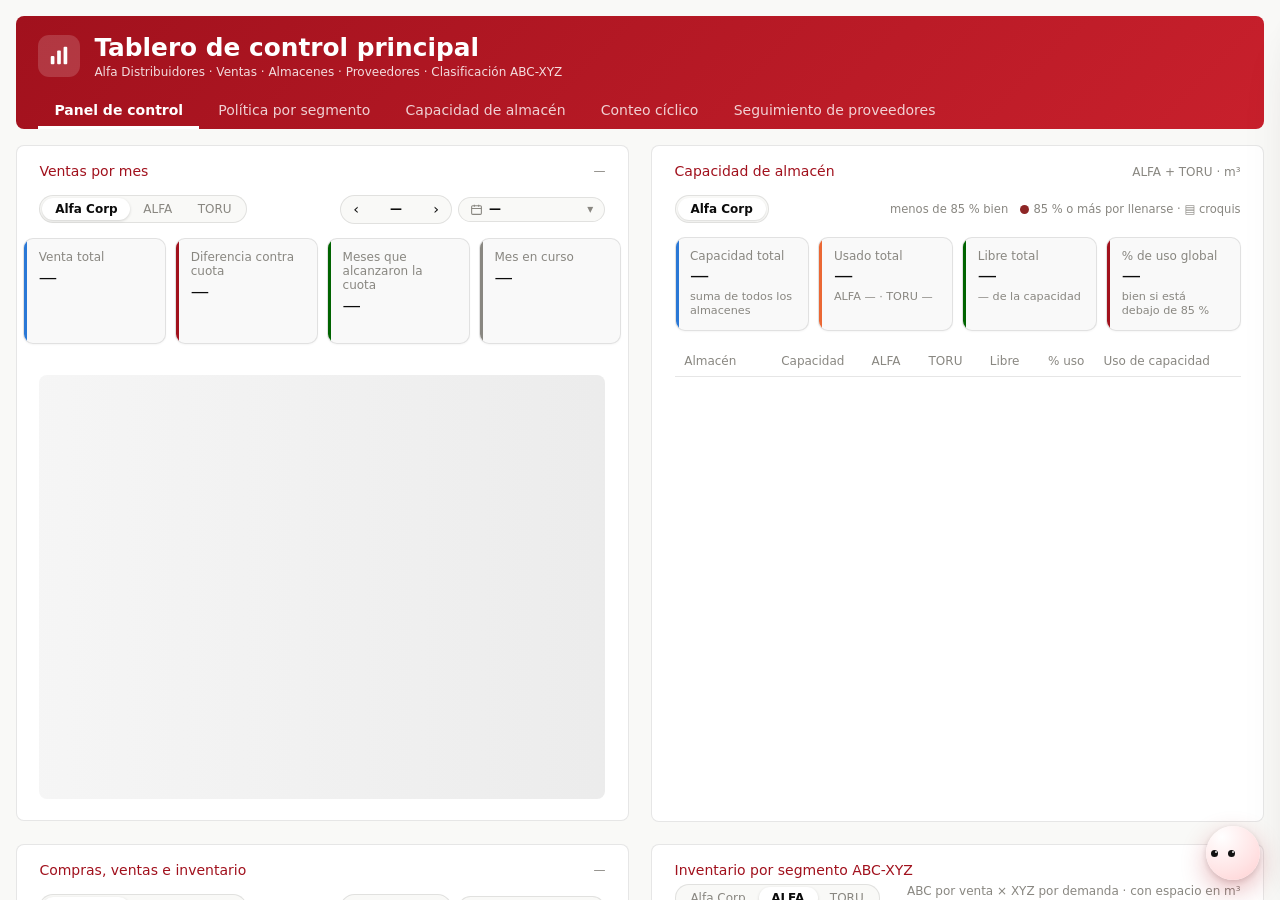
==== commit 759442f4: "Integra el export del 20/11: linea Meta a hoy, mes en curso/cerrado y sin fila de KPIs de inventario" ====
--- a/panel_original/index.html
+++ b/panel_original/index.html
@@ -210,7 +210,7 @@
 #so-y{display:inline-block;min-width:4.2rem;text-align:center}
 #pg-pn .vc-flipb{margin-left:auto;border:1px solid var(--color-border-line);border-radius:999px;background:var(--color-panel);color:var(--color-fg);font-size:.74rem;font-weight:600;padding:.25rem .75rem;cursor:pointer;white-space:nowrap}#pg-pn .vc-flipb[aria-pressed=true]{background:#a1111d;border-color:#a1111d;color:#fff}#pg-pn .vc-flipb:focus-visible{outline:2px solid var(--color-fg);outline-offset:2px}#pg-pn #ventas-chart.vc-flp svg{animation:vcFlip .5s ease}@keyframes vcFlip{0%{transform:perspective(900px) rotateY(90deg);opacity:.2}100%{transform:none;opacity:1}}@media (prefers-reduced-motion:reduce){#pg-pn #ventas-chart.vc-flp svg{animation:none}}
 #pg-pn .vc-shd b{white-space:nowrap}#pg-pn .vc-shd span{white-space:nowrap;overflow:hidden;text-overflow:ellipsis;min-width:0}
-@container (max-width:560px){#pg-pn #vc-lg{min-height:5.4rem;align-content:flex-start}}
+@container (max-width:560px){#pg-pn #vc-lg{min-height:6.75rem;align-content:flex-start}}
 #pg-pn #sec-ventas .vc-cg{display:block!important;height:21.5rem;perspective:1600px}
 #pg-pn #sec-ventas .vc-cin{display:grid;height:100%;transition:transform .55s cubic-bezier(.3,.7,.3,1);transform-style:preserve-3d}
 #pg-pn #sec-ventas .vc-cf,#pg-pn #sec-ventas .vc-side{grid-area:1/1;backface-visibility:hidden;-webkit-backface-visibility:hidden;min-width:0;height:100%;background:var(--color-panel)}
@@ -273,7 +273,7 @@
 #pg-pn .pc-b:hover:not(:disabled){background:color-mix(in srgb,var(--color-fg) 8%,transparent)}
 #pg-pn .pc-b:disabled{opacity:.3;cursor:default}
 #pg-pn .pc-yv{min-width:3.4rem;text-align:center;font-weight:600;font-variant-numeric:tabular-nums}
-#pg-pn .pc-m{font:inherit;display:inline-flex;align-items:center;gap:.35rem;width:9.2rem;justify-content:space-between;border:1px solid var(--color-border-line);border-radius:999px;background:var(--color-bg);color:var(--color-fg);padding:.3rem .7rem;cursor:pointer;transition:border-color .2s,box-shadow .2s}
+#pg-pn .pc-m{font:inherit;display:inline-flex;align-items:center;gap:.35rem;width:auto;min-width:9.2rem;justify-content:space-between;border:1px solid var(--color-border-line);border-radius:999px;background:var(--color-bg);color:var(--color-fg);padding:.3rem .7rem;cursor:pointer;transition:border-color .2s,box-shadow .2s}
 #pg-pn .pc-m:hover,#pg-pn .pc-m[aria-expanded=true]{border-color:#a1111d;box-shadow:0 0 0 3px color-mix(in srgb,#a1111d 12%,transparent)}
 #pg-pn .pc-mv{flex:1 1 auto;text-align:left;white-space:nowrap;overflow:hidden;text-overflow:ellipsis;font-weight:600}
 #pg-pn .pc-m svg,#pg-pn .pc-car{color:var(--color-fg-muted);flex:0 0 auto}
@@ -294,7 +294,31 @@
 #pg-pn .pc-fb button:hover{border-color:#a1111d;color:#a1111d}
 @media (prefers-color-scheme:dark){:root:not([data-theme=light]) #pg-pn .pc-g button.in{color:#ff8a92}}
 :root[data-theme=dark] #pg-pn .pc-g button.in{color:#ff8a92}
-</style>
+#pg-pn .vc-sw.cu.exp{background:none;border-top:2px dashed var(--color-fg-muted);height:0;margin-top:1px}#pg-pn .ax-tip .vt *{background:none;padding:0;margin:0;border:0;box-shadow:none;color:inherit;font-style:normal}
+#pg-pn .ax-tip .vt{color:var(--color-fg);white-space:normal}
+#pg-pn .ax-tip .vt{width:15.5rem;font-size:.75rem;line-height:1.35;text-align:left}
+#pg-pn .ax-tip .vt .vt-hd{display:flex;justify-content:space-between;align-items:baseline;gap:.5rem;margin-bottom:.45rem}
+#pg-pn .ax-tip .vt .vt-k{font-weight:700;letter-spacing:.02em;text-transform:uppercase;font-size:.66rem;color:var(--color-fg-muted)}
+#pg-pn .ax-tip .vt .vt-d{font-size:.7rem;color:var(--color-fg-muted)}
+#pg-pn .ax-tip .vt .vt-st{display:flex;align-items:baseline;gap:.4rem;padding:.4rem .55rem;border-radius:8px;background:color-mix(in srgb,var(--vt-c) 10%,transparent);border-left:3px solid var(--vt-c);margin-bottom:.7rem}
+#pg-pn .ax-tip .vt .vt-st b{font-size:1.05rem;color:var(--vt-c);font-variant-numeric:tabular-nums}
+#pg-pn .ax-tip .vt .vt-st span{color:var(--color-fg-muted);font-size:.7rem}
+#pg-pn .ax-tip .vt .vt-tr{position:relative;height:8px;border-radius:99px;background:color-mix(in srgb,var(--color-fg) 9%,transparent);margin:1.05rem 0 .3rem}
+#pg-pn .ax-tip .vt .vt-fl{position:absolute;left:0;top:0;bottom:0;border-radius:99px}
+#pg-pn .ax-tip .vt .vt-mk{position:absolute;top:-4px;bottom:-4px;width:0;border-left:2px dashed var(--color-fg);transform:translateX(-1px)}
+#pg-pn .ax-tip .vt .vt-ml{position:absolute;top:-1.1rem;transform:translateX(-50%);font-size:.62rem;font-weight:700;white-space:nowrap}
+#pg-pn .ax-tip .vt .vt-sc{display:flex;justify-content:space-between;font-size:.62rem;color:var(--color-fg-muted);margin-bottom:.65rem}
+#pg-pn .ax-tip .vt .vt-g{display:grid;grid-template-columns:1fr 1fr;gap:.4rem;margin-bottom:.6rem}
+#pg-pn .ax-tip .vt .vt-c{padding:.4rem .5rem;border:1px solid var(--color-border-line);border-radius:8px;display:flex;flex-direction:column;gap:.05rem}
+#pg-pn .ax-tip .vt .vt-c small{display:flex;align-items:center;gap:.3rem;color:var(--color-fg-muted);font-size:.66rem}
+#pg-pn .ax-tip .vt .vt-c small i{width:8px;height:8px;border-radius:2px;display:inline-block}
+#pg-pn .ax-tip .vt .vt-c b{font-size:.9rem;font-variant-numeric:tabular-nums}
+#pg-pn .ax-tip .vt .vt-c em,#pg-pn .ax-tip .vt .vt-ft em{font-style:normal;font-size:.64rem;color:var(--color-fg-muted)}
+#pg-pn .ax-tip .vt .vt-ft{padding:.45rem .55rem;border-radius:8px;background:color-mix(in srgb,var(--color-fg) 5%,transparent);display:flex;flex-direction:column;gap:.1rem}
+#pg-pn .ax-tip .vt .vt-ft small{font-size:.64rem;color:var(--color-fg-muted);text-transform:uppercase;letter-spacing:.02em;font-weight:600}
+#pg-pn .ax-tip .vt .vt-ft b{font-size:.9rem;font-variant-numeric:tabular-nums}
+#pg-pn .ax-tip .vt .vt-ft.ok b{color:var(--color-ok)}
+#pg-pn #sec-ventas .vc-cg{height:27rem}#pg-pn #sec-ventas #ventas-chart{height:26.5rem!important}@container (max-width:560px){#pg-pn #sec-ventas .vc-cg{height:33rem}#pg-pn #sec-ventas #ventas-chart{height:22rem!important}}#pg-pn #cv-chart{min-height:23rem}#pg-pn #vc-side{position:relative}#pg-pn #vc-stamp{position:absolute;left:1rem;right:1rem;bottom:.8rem;display:flex;align-items:center;gap:.5rem;padding:.45rem .7rem;border-radius:8px;font-size:.75rem;border:1px solid}#pg-pn #vc-stamp i{width:8px;height:8px;border-radius:50%;flex:none}#pg-pn #vc-stamp span{color:var(--color-fg-muted)}#pg-pn #vc-stamp.cur{background:color-mix(in srgb,#d97706 10%,transparent);border-color:color-mix(in srgb,#d97706 45%,transparent)}#pg-pn #vc-stamp.cur b{color:#b45309}#pg-pn #vc-stamp.cur i{background:#d97706;animation:stP 1.6s ease-in-out infinite}#pg-pn #vc-stamp.cl{background:color-mix(in srgb,var(--color-fg) 4%,transparent);border-color:var(--color-border-line)}#pg-pn #vc-stamp.cl i{background:var(--color-fg-muted)}@keyframes stP{50%{opacity:.35}}</style>
 <div class="ax" id="ax">
 <header class="ax-hd">
 <div class="ax-hd-top">
@@ -316,7 +340,6 @@
 <div class="mx-tip" id="mx-tip" role="tooltip" hidden></div>
 <div class="alm-pop" id="alm-pop" role="dialog" aria-label="Vista previa del almacén" data-source="almacenes" hidden></div>
 <div class="pw-fit">
-<div class="pw-ikpis"><div class="pw-ik"><small>Valor del stock</small><b><span data-fmt="money" data-source="kpis_inv" data-field="valor" data-where="k=TOTAL">—</span></b><em>Stock Valorizado total</em></div><div class="pw-ik"><small>Espacio ocupado</small><b><span data-fmt="m3" data-source="kpis_inv" data-field="m3" data-where="k=TOTAL">—</span></b><em>cajas × m³ por MasterPack</em></div><div class="pw-ik"><small>Productos con stock</small><b><span data-fmt="int" data-source="kpis_inv" data-field="productos" data-where="k=TOTAL">—</span></b><em>con stock mayor a cero</em></div><div class="pw-ik"><small>Cajas en almacén</small><b><span data-fmt="int" data-source="kpis_inv" data-field="cajas" data-where="k=TOTAL">—</span></b><em>stock ÷ MasterPack</em></div><div class="pw-ik"><small>Candidatos a descontinuar (CZ)</small><b><span data-fmt="money" data-source="kpis_inv" data-field="cz_valor" data-where="k=TOTAL">—</span></b><em><span data-fmt="pct" data-source="matriz_cl" data-field="pct_valor" data-where="clase=CZ">—</span> del valor del stock</em></div><div class="pw-ik"><small>Descontinuados con stock</small><b><span data-fmt="int" data-source="kpis_inv" data-field="desc_n" data-where="k=TOTAL">—</span></b><em>siguen con stock en almacén</em></div></div>
 <div class="so-bar" id="so-filtros" aria-label="Filtro de periodo" hidden>
 <span class="so-bar-t">Periodo</span>
 <div class="so-pk" id="so-pk"><span class="so-lb">Año</span><div class="vc-yr"><button type="button" class="vc-yb" id="so-yp" aria-label="Año anterior">‹</button><b id="so-y" aria-live="polite">—</b><button type="button" class="vc-yb" id="so-yn" aria-label="Año siguiente">›</button><button type="button" class="vc-all" id="so-yall" aria-pressed="false">Todos los años</button></div></div>
@@ -692,12 +715,20 @@
 if(almPin&&!e.target.closest('#alm-pop'))almHide();});document.addEventListener('keydown',e=>{if(e.key==='Escape'&&!almPop.hidden){const b=almPin;almHide();if(b)b.focus();}});
 
 let vcSel=null,vcMsNav=[],vcSwapSide=false,vcSwapChart=false,vcEmp='ALL',vcView='g',vcLastW=-1,vcDefSet=false;const VC_CH=[['inmediato','Inmediato','var(--ch-inm)'],['porrecoger','Por recoger','var(--ch-rec)'],['express','Express','var(--ch-exp)'],['reparto','Reparto','var(--ch-rep)'],['web','Web','var(--ch-web)']];const VC_EMP={ALL:'Alfa Corp',ALFA:'ALFA',TORU:'TORU'};const VC_COSTO='color-mix(in srgb,var(--color-fg) 40%,var(--color-panel))';const vcMg=(v,c)=>c==null||!v?null:{m:v-c,p:(v-c)/v};const VC_TOT='var(--cds-chart-categorical-1)';
-function vcNow(){const d=new Date();return {mes:d.getFullYear()+'-'+String(d.getMonth()+1).padStart(2,'0'),dia:d.getDate(),dim:new Date(d.getFullYear(),d.getMonth()+1,0).getDate()};}
+function vcNow(){const d=new Date();return {mes:d.getFullYear()+'-'+String(d.getMonth()+1).padStart(2,'0'),dia:d.getDate(),dim:new Date(d.getFullYear(),d.getMonth()+1,0).getDate(),...(()=>{const y=d.getFullYear(),m=d.getMonth(),n=new Date(y,m+1,0).getDate();let t=0,h=0;for(let i=1;i<=n;i++){if(new Date(y,m,i).getDay()!==0){t++;if(i<=d.getDate())h++;}}return {hab:h,habT:t,habR:t-h+(d.getDay()!==0?1:0)};})()};}
 function vcMes(m,y){return MES[Number(m.slice(5,7))-1]+(y===false?'':' '+m.slice(0,4));}
 function vcShort(v){const a=Math.abs(v),s=v<0?'−':'';return s+(a>=1e6?d3.format('.1f')(a/1e6)+'M':a>=1e3?Math.round(a/1e3)+'k':String(Math.round(a)));}
 function vcMk(v){return v<0?'−'+FMT.moneyk(-v):FMT.moneyk(v);}
 function vcSet(id,t,cls){const el=document.getElementById(id);el.textContent=t;if(cls!==undefined)el.className=cls;return el;}
 function vcRange(ms){if(!ms.length)return '';const a=ms[0],b=ms[ms.length-1];if(a===b)return vcMes(a);return a.slice(0,4)===b.slice(0,4)?vcMes(a,false)+'–'+vcMes(b,false)+' '+a.slice(0,4):vcMes(a)+' – '+vcMes(b);}
+function vcTipMeta(k,w,xr,o){k.tip.style('display','block');const t=k.tip.node();t.replaceChildren();const ok=o.venta>=o.meta,df=o.venta-o.meta,col=ok?'var(--color-ok)':'var(--color-bad)';const el=(tag,cls,txt,par)=>{const e=document.createElement(tag);if(cls)e.className=cls;if(txt!=null)e.textContent=txt;(par||c).append(e);return e;};const c=el('div','vt',null,t);
+const hd=el('div','vt-hd');el('span','vt-k','Meta a hoy',hd);el('span','vt-d',o.mes+' · día hábil '+o.dia+' de '+o.dim,hd);
+const st=el('div','vt-st');st.style.setProperty('--vt-c',col);el('b',null,(ok?'+':'−')+FMT.moneyk(Math.abs(df)),st);el('span',null,ok?'adelante de la meta de hoy':'atrás de la meta de hoy',st);
+const pv=Math.min(1,o.venta/o.cuota),pm=Math.min(1,o.meta/o.cuota);const tr=el('div','vt-tr');const fl=el('i','vt-fl',null,tr);fl.style.width=(pv*100)+'%';fl.style.background=ok?'var(--color-ok)':VC_TOT;const mk=el('i','vt-mk',null,tr);mk.style.left=(pm*100)+'%';const ml=el('span','vt-ml','hoy '+FMT.pct0(pm),tr);ml.style.left=(pm*100)+'%';
+const sc=el('div','vt-sc');el('span',null,'S/ 0',sc);el('span',null,'Cuota '+FMT.moneyk(o.cuota),sc);
+const g=el('div','vt-g');[['Vendido',FMT.moneyk(o.venta),FMT.pct(o.venta/o.cuota)+' de la cuota',ok?'var(--color-ok)':VC_TOT],['Debería llevar',FMT.moneyk(o.meta),FMT.pct0(pm)+' de la cuota','var(--color-fg-muted)']].forEach(([a,b,cc,sw])=>{const x=el('div','vt-c',null,g);const l=el('small',null,null,x);const i=el('i',null,null,l);i.style.background=sw;l.append(a);el('b',null,b,x);el('em',null,cc,x);});
+const ft=el('div','vt-ft');if(o.falta>0){el('small',null,'Para llegar a la cuota',ft);const r=el('div',null,null,ft);el('b',null,FMT.moneyk(o.falta/o.rest),r);r.append(' por día hábil · quedan '+o.rest+(o.rest===1?' día hábil':' días hábiles'));el('em',null,'Faltan '+FMT.moneyk(o.falta)+' de '+FMT.moneyk(o.cuota),ft);}else{ft.classList.add('ok');el('b',null,'✓ Cuota del mes alcanzada',ft);}
+const tw=t.offsetWidth;k.tip.style('left',Math.max(4,Math.min(xr+8,w-tw-4))+'px');}
 function vcTip(k,w,xr,lines){k.tip.style('display','block');k.tip.selectAll('*').remove();const sp=(par,t)=>par.append('span').style('padding','0').style('margin','0').style('background','none').style('border','0').style('box-shadow','none').style('color','inherit').text(t||'');lines.forEach((l,i)=>{const dv=k.tip.append('div').style('text-align','left').style('line-height','1.55');if(i===0){dv.style('font-weight',600).style('margin-bottom','.1rem').text(l);return;}if(l&&l.m){dv.style('color','var(--color-fg-muted)').style('font-size','.9em').style('margin-bottom','.15rem').text(l.t);return;}if(l&&typeof l==='object'){dv.style('display','flex').style('align-items','center').style('gap','.9rem');const g=sp(dv).style('display','inline-flex').style('align-items','center').style('gap','.4rem');if(l.c)sp(g).style('display','inline-block').style('width','9px').style('height',l.ln?'3px':'9px').style('border-radius',l.ln?'1px':'2px').style('background',l.c);sp(g,l.t);if(l.v!=null)sp(dv,l.v).style('margin-left','auto').style('font-weight',600).style('font-variant-numeric','tabular-nums');if(l.b)dv.style('font-weight',600);}else dv.style('color','var(--color-fg-muted)').text(l);});const tw=k.tip.node().offsetWidth;k.tip.style('left',Math.max(4,Math.min(xr+8,w-tw-4))+'px');}
 function drawVc(){const d=dash.data('vc_mes');root.querySelectorAll('[data-vce]').forEach(b=>b.setAttribute('aria-pressed',String(b.dataset.vce===vcEmp)));document.getElementById('so-vtitle').textContent=vcView==='c'?'Ventas por canal':'Ventas por mes';const box=document.getElementById('ventas-chart');
 if(d.status!=='ok'){box.replaceChildren();if(d.status==='loading')box.classList.add('dash-skeleton');return;}
@@ -707,14 +738,14 @@
 /* KPI 1 */const tv=sum(sel,r=>r.venta);vcSet('vc-k1',FMT.moneyk(tv));{const el=document.getElementById('vc-k1e');el.replaceChildren();el.title='';const pr=closed.map(r=>byMes.get((Number(r.mes.slice(0,4))-1)+r.mes.slice(4))).filter(Boolean);let done=false;if(closed.length&&pr.length===closed.length){const a=sum(closed,r=>r.venta),b=sum(pr,r=>r.venta);if(b){const s=document.createElement('span');s.className=a>=b?'up':'dn';s.textContent=FMT.delta(a/b-1);el.append(s,' vs año anterior');el.title=vcRange(closed.map(r=>r.mes))+' contra '+vcRange(pr.map(r=>r.mes));done=true;}}if(!done)el.textContent='prom. '+FMT.moneyk(tv/Math.max(1,sel.length))+' por mes';}
 /* KPI 2-3 */const mm=closed.filter(r=>r.cuota!=null);const firstMeta=rowsE.find(r=>r.cuota!=null);if(mm.length){const sv=sum(mm,r=>r.venta),sc=sum(mm,r=>r.cuota),df=sv-sc;vcSet('vc-k2',(df>=0?'+':'−')+FMT.moneyk(Math.abs(df)),df>=0?'ok':'bad');vcSet('vc-k2e',FMT.pct(sv/sc)+' de cumplimiento').title=FMT.moneyk(sv)+' vendidos contra '+FMT.moneyk(sc)+' de cuota · '+vcRange(mm.map(r=>r.mes));const nOk=mm.filter(r=>r.venta>=r.cuota).length;vcSet('vc-k3',nOk+' de '+mm.length,nOk===mm.length?'ok':nOk===0?'bad':'');vcSet('vc-k3e',vcRange(mm.map(r=>r.mes)));}
 else{vcSet('vc-k2','—','');vcSet('vc-k2e',selProg&&selProg.cuota!=null?'aún no cierra un mes con cuota':'sin cuota en el periodo').title='';vcSet('vc-k3','—','');vcSet('vc-k3e',firstMeta?'cuota desde '+vcMes(firstMeta.mes):'sin cuota cargada');}
-/* KPI 4 */if(selProg&&selProg.cuota){const pc=selProg.venta/selProg.cuota,pj=selProg.venta/now.dia*now.dim/selProg.cuota;vcSet('vc-k4l','Avance de '+vcMes(selProg.mes,false));vcSet('vc-k4',FMT.pct(pc),'');const el=document.getElementById('vc-k4e');el.replaceChildren();el.textContent='al día '+now.dia+' de '+now.dim;el.title=FMT.moneyk(selProg.venta)+' de '+FMT.moneyk(selProg.cuota);}
+/* KPI 4 */if(selProg&&selProg.cuota){const pc=selProg.venta/selProg.cuota,pj=selProg.venta/now.dia*now.dim/selProg.cuota;vcSet('vc-k4l','Avance de '+vcMes(selProg.mes,false));vcSet('vc-k4',FMT.pct(pc),'');const el=document.getElementById('vc-k4e');el.replaceChildren();el.textContent='hábil '+now.hab+'/'+now.habT+' · meta hoy '+FMT.pct0(now.hab/now.habT);el.title=FMT.moneyk(selProg.venta)+' de '+FMT.moneyk(selProg.cuota);}
 else{const src=closed.length?closed:sel;const best=src.reduce((a,r)=>!a||r.venta>a.venta?r:a,null);vcSet('vc-k4l','Mejor mes');vcSet('vc-k4',best?FMT.moneyk(best.venta):'—','');vcSet('vc-k4e',best?vcMes(best.mes):'').title='';}
 /* puntos */const byYear=ms.length>24;const CH=VC_CH.map(c=>c[0]);let pts;if(byYear){const ys=[...new Set(ms.map(m=>m.slice(0,4)))];pts=ys.map(y=>{const rs=sel.filter(r=>r.mes.startsWith(y));const o={key:y,lbl:y,n:rs.length,partial:rs.some(r=>r===inProg)||rs.length<12};CH.concat(['otros','venta']).forEach(c=>{o[c]=sum(rs,r=>r[c]);});const rc=rs.filter(r=>r.mes<now.mes);o.cuota=rc.length&&rc.every(r=>r.cuota!=null)?sum(rc,r=>r.cuota):null;o.vq=sum(rc,r=>r.venta);o.nq=rc.length;o.costo=rs.length&&rs.every(r=>r.costo!=null)?sum(rs,r=>r.costo):null;return o;});}
 else{pts=ms.map(m=>{const r=byMes.get(m);const o={key:m,lbl:MES[Number(m.slice(5,7))-1],prog:!!r&&r===inProg};CH.concat(['otros','venta']).forEach(c=>{o[c]=r?r[c]:0;});o.cuota=r?r.cuota:null;o.costo=r?r.costo:null;return o;});}
-const multiY=!byYear&&new Set(ms.map(m=>m.slice(0,4))).size>1;const chs=VC_CH;const stack=vcView==='c';
-/* leyenda */{const lg=document.getElementById('vc-lg');lg.replaceChildren();const add=(cls,t,c)=>{const s=document.createElement('span');const i=document.createElement('i');i.className='vc-sw'+(cls?' '+cls:'');if(c)i.style.background=c;s.append(i,t);lg.append(s);return s;};if(stack)add('','Venta por canal (colores de la lista)','linear-gradient(90deg,'+chs.map(c=>c[2]).join(',')+')');else add('','Venta',VC_TOT);if(hasCosto)add('','Costo (con IGV)',VC_COSTO).title='El costo total ya incluye IGV';add('cu ok','Cuota alcanzada');add('cu bad','Cuota no alcanzada');const hi=document.createElement('span');hi.className='pend';hi.textContent=byYear?'· clic en un año para verlo por mes':'· clic en una barra para ver el detalle del mes';lg.append(hi);const fb=document.createElement('button');fb.type='button';fb.className='vc-flipb';fb.dataset.vc=stack?'g':'c';fb.setAttribute('aria-pressed',String(stack));fb.textContent=stack?'↻ Ver total':'↻ Ver por canal';lg.append(fb);}
+const multiY=!byYear&&new Set(ms.map(m=>m.slice(0,4))).size>1;const chs=VC_CH;const stack=vcView==='c';const expQ=p=>p&&p.prog&&p.cuota?p.cuota*Math.min(1,now.hab/now.habT):null;
+/* leyenda */{const lg=document.getElementById('vc-lg');lg.replaceChildren();const add=(cls,t,c)=>{const s=document.createElement('span');const i=document.createElement('i');i.className='vc-sw'+(cls?' '+cls:'');if(c)i.style.background=c;s.append(i,t);lg.append(s);return s;};if(stack)add('','Venta por canal (colores de la lista)','linear-gradient(90deg,'+chs.map(c=>c[2]).join(',')+')');else add('','Venta',VC_TOT);if(hasCosto)add('','Costo (con IGV)',VC_COSTO).title='El costo total ya incluye IGV';add('cu ok','Cuota alcanzada');add('cu bad','Cuota no alcanzada');if(!byYear&&selProg&&selProg.cuota)add('cu exp','Meta a hoy').title='Lo mínimo que debería llevar vendido el mes actual al día de hoy para llegar a la cuota (cuota × días hábiles transcurridos ÷ días hábiles del mes, lunes a sábado)';const hi=document.createElement('span');hi.className='pend';hi.textContent=byYear?'· clic en un año para verlo por mes':'· clic en una barra para ver el detalle del mes';lg.append(hi);const fb=document.createElement('button');fb.type='button';fb.className='vc-flipb';fb.dataset.vc=stack?'g':'c';fb.setAttribute('aria-pressed',String(stack));fb.textContent=stack?'↻ Ver total':'↻ Ver por canal';lg.append(fb);}
 const sm=!byYear&&vcSel&&ms.includes(vcSel)&&byMes.get(vcSel)?vcSel:null;if(!sm)vcSel=null;const sR=sm?byMes.get(sm):null;const sSel=sm?[sR]:sel,sTv=sum(sSel,r=>r.venta),sCl=sSel.filter(r=>r.mes<now.mes);
-/* encabezado del reverso */{const hd=document.getElementById('vc-shd');hd.replaceChildren();const bk=document.createElement('button');bk.type='button';bk.id='vc-sback';bk.className='vc-bk2';bk.textContent='← Volver al gráfico';const nv=document.createElement('div');nv.className='vc-mnv';const lst=ms.filter(x=>{const r=byMes.get(x);return r&&(r.venta||r.cuota);});const i=sm?lst.indexOf(sm):-1;const mk=(id,t,dis,lab)=>{const b=document.createElement('button');b.type='button';b.id=id;b.className='vc-yb';b.textContent=t;b.disabled=dis;b.setAttribute('aria-label',lab);return b;};const tt=document.createElement('b');tt.textContent=sm?vcMes(sm):'';nv.append(mk('vc-mp','‹',i<=0,'Mes anterior'),tt,mk('vc-mn','›',i<0||i>=lst.length-1,'Mes siguiente'));const sub=document.createElement('span');sub.textContent=VC_EMP[vcEmp]+(sm&&sR===inProg?' · al día '+now.dia:'');hd.append(bk,nv,sub);vcMsNav=lst;}
+/* encabezado del reverso */{const hd=document.getElementById('vc-shd');hd.replaceChildren();const bk=document.createElement('button');bk.type='button';bk.id='vc-sback';bk.className='vc-bk2';bk.textContent='← Volver al gráfico';const nv=document.createElement('div');nv.className='vc-mnv';const lst=ms.filter(x=>{const r=byMes.get(x);return r&&(r.venta||r.cuota);});const i=sm?lst.indexOf(sm):-1;const mk=(id,t,dis,lab)=>{const b=document.createElement('button');b.type='button';b.id=id;b.className='vc-yb';b.textContent=t;b.disabled=dis;b.setAttribute('aria-label',lab);return b;};const tt=document.createElement('b');tt.textContent=sm?vcMes(sm):'';nv.append(mk('vc-mp','‹',i<=0,'Mes anterior'),tt,mk('vc-mn','›',i<0||i>=lst.length-1,'Mes siguiente'));const sub=document.createElement('span');sub.textContent=VC_EMP[vcEmp]+(sm&&sR===inProg?' · al día '+now.dia:'');hd.append(bk,nv,sub);vcMsNav=lst;if(sm){const sd=document.getElementById('vc-side');let st=document.getElementById('vc-stamp');if(!st){st=document.createElement('div');st.id='vc-stamp';sd.append(st);}const cur=sR===inProg;st.className=cur?'cur':'cl';st.replaceChildren();const i=document.createElement('i');const b=document.createElement('b');b.textContent=cur?'Mes en curso':'Mes cerrado';const e=document.createElement('span');e.textContent=cur?'al día '+now.dia+' de '+now.dim+' · las cifras aún pueden cambiar':'cifras finales del mes';st.append(i,b,e);}}
 {const fl=!!sm;const sec=document.getElementById('vc-cflip');const was=sec.classList.contains('on');sec.classList.toggle('on',fl);const sd=document.getElementById('vc-side'),cf=document.getElementById('vc-cf');sd.inert=!fl;sd.setAttribute('aria-hidden',String(!fl));cf.inert=fl;cf.setAttribute('aria-hidden',String(fl));if(fl&&was&&vcSwapSide){vcSwapSide=false;const bd=sd.querySelector('.vc-bd');bd.classList.remove('swap');void bd.offsetWidth;bd.classList.add('swap');}vcSwapSide=false;}
 /* participación por canal */{const ul=document.getElementById('vc-dist');ul.replaceChildren();const pr=sCl.map(r=>byMes.get((Number(r.mes.slice(0,4))-1)+r.mes.slice(4))).filter(Boolean);const cmp=sCl.length&&pr.length===sCl.length;chs.forEach(([c,n,col])=>{const t=sum(sSel,r=>r[c]);const li=document.createElement('li');li.style.setProperty('--bc',col);li.style.setProperty('--w',(sTv?Math.max(0,t/sTv*100):0)+'%');const sw=document.createElement('i');sw.className='vc-sw';sw.style.background=col;const nm=document.createElement('span');nm.className='n';nm.textContent=n;const m=document.createElement('span');m.className='m';const a=document.createElement('span');a.textContent=vcMk(t);m.append(a);let tt=n+': '+vcMk(t)+' · '+FMT.pct(sTv?t/sTv:0)+' de la venta';if(cmp){const x1=sum(sCl,r=>r[c]),x0=sum(pr,r=>r[c]);if(x0>0)tt+=' · '+FMT.delta(x1/x0-1)+' vs '+vcRange(pr.map(r=>r.mes));}li.title=tt;const pc=document.createElement('span');pc.className='p';pc.textContent=FMT.pct(sTv?t/sTv:0);const bar=document.createElement('span');bar.className='b';li.append(sw,nm,m,pc,bar);ul.append(li);});}
 /* resumen: siempre las mismas 6 filas */{const dl=document.getElementById('vc-res');dl.replaceChildren();const row=(k,v,cls,tt)=>{const dt=document.createElement('dt'),dd=document.createElement('dd');dt.textContent=k;dd.textContent=v;if(tt){dt.title=tt;dd.title=tt;}if(cls){dd.className=cls;if(cls.includes('big'))dt.className='big';}dl.append(dt,dd);};const prog=sm&&sR===inProg;
@@ -732,12 +763,12 @@
 pts.forEach(p=>{if(!p.venta&&!p.cuota)return;const op=p.prog||(byYear&&p.partial)?0.62:1;if(proj(p)){const pv=proj(p);svg.append('rect').attr('x',x(p.key)+.75).attr('width',bw-1.5).attr('y',y(pv)).attr('height',Math.max(0,y(top(p))-y(pv))).attr('rx',2).attr('fill','none').attr('stroke-width',1.5).attr('stroke-dasharray','3 2').style('stroke','var(--color-fg-muted)').style('pointer-events','none');}
 if(stack){let acc=0;chs.forEach(([c,,col])=>{const v=p[c]||0;if(v<=0)return;const y0=y(acc+v),hh=Math.max(0,y(acc)-y0);acc+=v;svg.append('rect').attr('x',x(p.key)).attr('width',bw).attr('y',y0).attr('height',hh).attr('opacity',op).style('fill',col).style('stroke','var(--color-panel)').style('stroke-width',acc>v?1:0).style('pointer-events','none');if(hh>=14&&bw>=21)svg.append('text').attr('x',x(p.key)+bw/2).attr('y',y0+hh/2+3.5).attr('text-anchor','middle').attr('font-size',fs).attr('font-weight',500).style('fill','#fff').style('pointer-events','none').text(vcShort(v));});}
 else if(p.venta>0){const two=p.costo!=null;const g=two?bw*0.06:0,bv=two?(bw-g)/2:bw;[[p.venta,VC_TOT,0],two?[p.costo,VC_COSTO,bv+g]:null].forEach(q=>{if(!q||!(q[0]>0))return;const y0=y(q[0]),hh=Math.max(0,y(0)-y0);svg.append('rect').attr('x',x(p.key)+q[2]).attr('width',bv).attr('y',y0).attr('height',hh).attr('rx',2).attr('opacity',op).style('fill',q[1]).style('pointer-events','none');if(hh>=16&&bv>=17)svg.append('text').attr('x',x(p.key)+q[2]+bv/2).attr('y',y(0)-6).attr('text-anchor','middle').attr('font-size',bv<24?7.5:bv<30?8.5:fs).attr('font-weight',500).style('fill','#fff').style('pointer-events','none').text(vcShort(q[0]));});}
-if(p.cuota!=null){const vq=p.vq!=null?p.vq:p.venta;const ok=vq>=p.cuota;const ex=Math.min(6,x.step()*x.paddingInner()/2);svg.append('line').attr('x1',x(p.key)-ex).attr('x2',x(p.key)+bw+ex).attr('y1',y(p.cuota)).attr('y2',y(p.cuota)).attr('stroke-width',2.5).attr('stroke-linecap','round').style('stroke',p.prog?'var(--color-fg)':ok?'var(--color-ok)':'var(--color-bad)').style('pointer-events','none');const tp=Math.min(y(top(p)),y(p.cuota),proj(p)?y(proj(p)):Infinity);const df=vq-p.cuota;if(showDf||p.prog)svg.append('text').attr('x',x(p.key)+bw/2).attr('y',tp-6).attr('text-anchor','middle').attr('font-size',fs).attr('font-weight',600).style('fill',p.prog?'var(--color-fg-muted)':ok?'var(--color-ok)':'var(--color-bad)').style('pointer-events','none').text(p.prog?d3.format('.0%')(p.venta/p.cuota):(ok?'+':'')+vcShort(df));}
+if(p.cuota!=null){const vq=p.vq!=null?p.vq:p.venta;const ok=vq>=p.cuota;const ex=Math.min(6,x.step()*x.paddingInner()/2);svg.append('line').attr('x1',x(p.key)-ex).attr('x2',x(p.key)+bw+ex).attr('y1',y(p.cuota)).attr('y2',y(p.cuota)).attr('stroke-width',2.5).attr('stroke-linecap','round').style('stroke',p.prog?'var(--color-fg)':ok?'var(--color-ok)':'var(--color-bad)').style('pointer-events','none');const tp=Math.min(y(top(p)),y(p.cuota),proj(p)?y(proj(p)):Infinity);const df=vq-p.cuota;if(showDf||p.prog)svg.append('text').attr('x',x(p.key)+bw/2).attr('y',tp-6).attr('text-anchor','middle').attr('font-size',fs).attr('font-weight',600).style('fill',p.prog?'var(--color-fg-muted)':ok?'var(--color-ok)':'var(--color-bad)').style('pointer-events','none').text(p.prog?d3.format('.0%')(p.venta/p.cuota):(ok?'+':'')+vcShort(df));const ev=expQ(p);if(ev&&!byYear){const ye=y(ev),okE=p.venta>=ev,col=okE?'var(--color-ok)':'var(--color-bad)';svg.append('line').attr('x1',x(p.key)-ex).attr('x2',x(p.key)+bw+ex).attr('y1',ye).attr('y2',ye).attr('stroke-width',2).attr('stroke-dasharray','4 3').style('stroke',col).style('pointer-events','none');svg.append('path').attr('d','M'+(x(p.key)-ex-1)+','+(ye-4.5)+'l5,4.5l-5,4.5z').style('fill',col).style('pointer-events','none');svg.append('text').attr('x',x(p.key)+bw/2).attr('y',ye-5).attr('text-anchor','middle').attr('font-size',fs-1).attr('font-weight',700).attr('paint-order','stroke').attr('stroke-width',3).attr('stroke-linejoin','round').style('stroke','var(--color-panel)').style('fill',col).style('pointer-events','none').text('hoy '+vcShort(ev));}}
 else if(p.venta&&bw>=26&&stack){svg.append('text').attr('x',x(p.key)+bw/2).attr('y',y(top(p))-5).attr('text-anchor','middle').attr('font-size',fs).style('fill','var(--color-fg-muted)').style('pointer-events','none').text(vcShort(p.venta));}});
 if(hasCosto&&stack){const cp=pts.filter(p=>p.costo!=null);if(cp.length){svg.append('path').attr('d',d3.line().x(p=>x(p.key)+bw/2).y(p=>y(p.costo))(cp)).attr('fill','none').attr('stroke-width',2).attr('stroke-dasharray','5 3').style('stroke',VC_COSTO).style('pointer-events','none');cp.forEach(p=>svg.append('circle').attr('cx',x(p.key)+bw/2).attr('cy',y(p.costo)).attr('r',2.8).style('fill',VC_COSTO).style('stroke','var(--color-panel)').style('pointer-events','none'));}}
 const step=Math.max(1,Math.ceil(21*keys.length/Math.max(1,w-mR-mL)));keys.forEach((m,i)=>{if(i%step)return;const p=pts[i];svg.append('text').attr('x',x(m)+bw/2).attr('y',h-7).attr('text-anchor','middle').attr('font-size',x.step()<26?9.5:11).style('fill',p.prog?'var(--color-fg)':'var(--color-fg-muted)').style('font-weight',p.prog?600:400).text(byYear&&p.partial?p.lbl+'*':multiY&&(m.endsWith('-01')||i===0)?p.lbl+' '+m.slice(2,4):p.lbl);});
 if(sm){svg.insert('rect',':first-child').attr('x',x(sm)-x.step()*x.paddingInner()/2+1).attr('width',x.step()-2).attr('y',mT-14).attr('height',h-mB-mT+14).attr('rx',5).style('fill','color-mix(in srgb,var(--color-fg) 7%,transparent)').style('pointer-events','none');}const hl=svg.append('rect').attr('fill','none').attr('stroke-width',1.5).attr('rx',4).style('stroke','var(--color-border-line)').style('display','none').style('pointer-events','none');svg.append('g').selectAll('rect').data(keys).join('rect').attr('x',m=>x(m)-x.step()*x.paddingInner()/2).attr('width',x.step()).attr('y',mT).attr('height',h-mB-mT).attr('fill','transparent').on('mousemove',(e,m)=>{const p=pts.find(q=>q.key===m);hl.style('display',null).attr('x',x(m)-x.step()*x.paddingInner()/2+1).attr('width',x.step()-2).attr('y',mT).attr('height',h-mB-mT);
-const py=d3.pointer(e,svg.node())[1];const onQ=p.cuota!=null&&Math.abs(py-y(p.cuota))<=9;const L=[byYear?p.lbl+(p.partial?' (incompleto, '+p.n+' meses)':''):vcMes(m)+(p.prog?' · al día '+now.dia:'')];if(!p.venta&&!p.cuota){L.push('Sin datos');}else if(onQ){const vq=p.vq!=null?p.vq:p.venta;const df=vq-p.cuota;const qc=p.prog?'var(--color-fg)':df>=0?'var(--color-ok)':'var(--color-bad)';L.push({t:'Cuota',v:FMT.moneyk(p.cuota),c:qc,ln:1});L.push({t:'Cumplimiento'+(p.vq!=null&&p.nq<p.n?' (meses cerrados)':''),v:FMT.pct(vq/p.cuota)});L.push({t:p.prog?(df<0?'Faltan':'Sobran'):(df<0?'Debajo de la cuota':'Encima de la cuota'),v:(df<0?'−':'+')+FMT.moneyk(Math.abs(df)),c:p.prog?null:qc});}else{L.push({t:'Participación por canal',m:1});VC_CH.forEach(([c,n,col])=>{if(!p[c]||p[c]<=0)return;L.push({t:n,v:FMT.pct(p[c]/(p.venta||1)),c:col});});
+const py=d3.pointer(e,svg.node())[1];const onQ=p.cuota!=null&&Math.abs(py-y(p.cuota))<=9;const evT=!byYear&&expQ(p);const onE=!onQ&&evT&&Math.abs(py-y(evT))<=9;const L=[byYear?p.lbl+(p.partial?' (incompleto, '+p.n+' meses)':''):vcMes(m)+(p.prog?' · al día '+now.dia:'')];if(!p.venta&&!p.cuota){L.push('Sin datos');}else if(onE){vcTipMeta(k,w,x(m)+bw,{mes:MES[Number(m.slice(5,7))-1]+' '+m.slice(0,4),dia:now.hab,dim:now.habT,venta:p.venta,meta:evT,cuota:p.cuota,falta:p.cuota-p.venta,rest:Math.max(1,now.habR)});return;}else if(onQ){const vq=p.vq!=null?p.vq:p.venta;const df=vq-p.cuota;const qc=p.prog?'var(--color-fg)':df>=0?'var(--color-ok)':'var(--color-bad)';L.push({t:'Cuota',v:FMT.moneyk(p.cuota),c:qc,ln:1});L.push({t:'Cumplimiento'+(p.vq!=null&&p.nq<p.n?' (meses cerrados)':''),v:FMT.pct(vq/p.cuota)});L.push({t:p.prog?(df<0?'Faltan':'Sobran'):(df<0?'Debajo de la cuota':'Encima de la cuota'),v:(df<0?'−':'+')+FMT.moneyk(Math.abs(df)),c:p.prog?null:qc});}else{L.push({t:stack?'Venta por canal':'Participación por canal',m:1});VC_CH.forEach(([c,n,col])=>{if(!p[c]||p[c]<=0)return;L.push({t:n,v:stack?FMT.moneyk(p[c]):FMT.pct(p[c]/(p.venta||1)),c:col});});if(stack&&p.venta)L.push({t:'Total',v:FMT.moneyk(p.venta),b:1});
 if(p.costo!=null){L.push({t:'Costo (con IGV) '+FMT.moneyk(p.costo),c:VC_COSTO});const mg=vcMg(p.venta,p.costo);if(mg)L.push('Margen '+vcMk(mg.m)+' · '+FMT.pct(mg.p));}}vcTip(k,w,x(m)+bw,L);}).on('mouseleave',()=>{k.tip.style('display','none');hl.style('display','none');}).on('click',(e,m)=>{k.tip.style('display','none');if(byYear){const ym=allMs.filter(x=>x.startsWith(m));if(ym.length)soSetRange(ym[0],ym[ym.length-1]);return;}const p=pts.find(q=>q.key===m);if(!p||(!p.venta&&!p.cuota))return;vcSel=vcSel===m?null:m;vcSwapSide=true;drawVc();});
 }
 root.addEventListener('click',e=>{const t=e.target.closest('[data-vce],[data-vc],#vc-sback,#vc-mp,#vc-mn');if(!t||!t.closest('#sec-ventas'))return;if(t.id==='vc-sback'){vcSel=null;}else if(t.id==='vc-mp'||t.id==='vc-mn'){const i=vcMsNav.indexOf(vcSel)+(t.id==='vc-mp'?-1:1);if(i>=0&&i<vcMsNav.length){vcSel=vcMsNav[i];vcSwapSide=true;}}else if(t.dataset.vce){vcEmp=t.dataset.vce;vcSwapSide=!!vcSel;}else{vcView=t.dataset.vc;vcSwapChart=true;}try{drawVc();}catch(err){console.error(err);}});
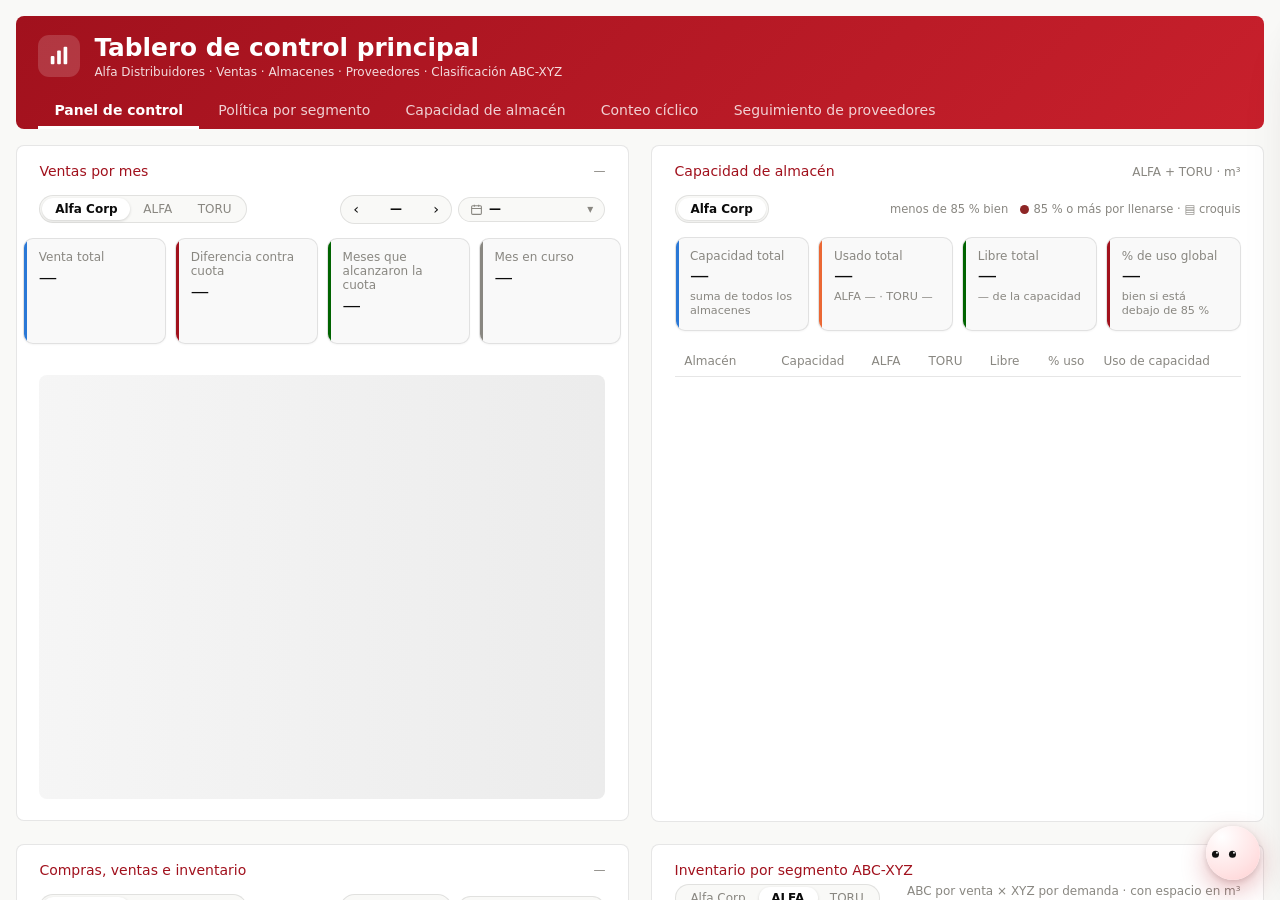
==== commit 0f52b749: "AlfaCorp Bot para gerencia: tablero ejecutivo, semaforo, guia por pregunta y cabeza que guia el dash" ====
--- a/panel_original/index.html
+++ b/panel_original/index.html
@@ -1,10 +1,10 @@
 <!doctype html>
 <html lang="es"><head><meta charset="utf-8"><meta name="viewport" content="width=device-width,initial-scale=1">
 <title>Tablero de control principal</title>
-<link rel="stylesheet" href="base.css?v=0f5c57e5f7">
-<link rel="stylesheet" href="ia.css?v=0f5c57e5f7">
-<script src="d3.min.js?v=0f5c57e5f7"></script>
-<script src="shim.js?v=0f5c57e5f7"></script>
+<link rel="stylesheet" href="base.css?v=8eaa9b8852">
+<link rel="stylesheet" href="ia.css?v=8eaa9b8852">
+<script src="d3.min.js?v=8eaa9b8852"></script>
+<script src="shim.js?v=8eaa9b8852"></script>
 </head><body>
 <div id="ia-wrap">
 <main id="ia-main">
@@ -1020,5 +1020,5 @@
 <aside id="ia-panel" aria-label="Asistente IA"></aside>
 </div>
 <button id="ia-handle" type="button" title="Mostrar u ocultar el Asistente IA" aria-label="Mostrar u ocultar el Asistente IA">»</button>
-<script src="ia.js?v=0f5c57e5f7"></script>
+<script src="ia.js?v=8eaa9b8852"></script>
 </body></html>
--- a/panel_original/ia.css
+++ b/panel_original/ia.css
@@ -50,7 +50,8 @@
    Va en 'scale' y no en 'transform' para no pisar a 'translate', que lleva la mirada. */
 @keyframes ia-parpadeo{0%,93%,100%{scale:1}95.5%{scale:1 .1}}
 /* La pupila se desplaza hacia el puntero; el JS escribe --ox / --oy */
-#ia-handle .ia-cara i{translate:calc(var(--ox,0px) + var(--gx,0px) * 1.5) calc(var(--oy,0px) + var(--gy,0px) * 1.5);
+#ia-handle .ia-cara{rotate:var(--tilt,0deg)}
+#ia-handle .ia-cara i{translate:calc(var(--ox,0px) + (var(--gx,0px) + var(--sx,0px)) * 1.5) calc(var(--oy,0px) + (var(--gy,0px) + var(--sy,0px)) * 1.5);
   transition:scale .07s ease-out,clip-path .22s var(--ia-ease),translate .13s ease-out}
 
 /* La misma cabeza, ya posada en la cabecera: cierra el asistente */
@@ -399,7 +400,7 @@
 /* ---------- Gestos ----------
    Cada propiedad lleva una cosa: scale = parpadeo/sorpresa, clip-path = párpados,
    translate = mirada, rotate (en la cabeza) = ladeo. Así se combinan sin pisarse. */
-.ia-cabeza i{translate:calc(var(--gx,0px) * var(--k,1)) calc(var(--gy,0px) * var(--k,1))}
+.ia-cabeza i{translate:calc((var(--gx,0px) + var(--sx,0px)) * var(--k,1) + var(--ox,0px)) calc((var(--gy,0px) + var(--sy,0px)) * var(--k,1) + var(--oy,0px))}
 .ia-grande{--k:1.7}
 .ia-cara,.ia-cabeza{transition:rotate .3s var(--ia-ease),transform .16s var(--ia-ease)}
 
@@ -654,6 +655,32 @@
 body[data-gesto="guino"] :is(.ia-cara,.ia-cabeza) i:last-of-type{scale:1 .1}
 body[data-gesto="guino"] :is(.ia-cara,.ia-cabeza){rotate:-7deg}
 body[data-gesto="ladea"] :is(.ia-cara,.ia-cabeza){rotate:-9deg}
+
+/* Guía: la copia de la cabeza que va al dashboard a señalar lo que movió */
+.ia-guia{z-index:70}
+.ia-guia i{translate:var(--ox,0px) var(--oy,0px);transition:translate .2s var(--ia-ease)}
+.ia-guia.ia-mira{animation:ia-posada .95s var(--ia-ease)}
+/* El toque con el que "hace" el cambio: se hunde un instante sobre la sección */
+.ia-guia.ia-toca{animation:ia-toca .26s var(--ia-ease)}
+@keyframes ia-toca{40%{scale:.8}100%{scale:1}}
+@keyframes ia-posada{25%{rotate:-9deg}55%{rotate:7deg}80%{rotate:-3deg}100%{rotate:0deg}}
+body.ia-guiando .ia-cabeza{visibility:hidden}
+.ax-tab.ia-presiona{animation:ia-presiona .36s var(--ia-ease)}
+@keyframes ia-presiona{35%{transform:translateY(2px) scale(.92)}100%{transform:none}}
+@media (prefers-reduced-motion:reduce){.ia-guia.ia-mira,.ax-tab.ia-presiona{animation:none}}
+
+/* Molesta (¬¬): párpados a media altura y mirada de reojo */
+body[data-gesto="molesta"] :is(.ia-cara,.ia-cabeza) i{clip-path:inset(46% 0 0 0)}
+body[data-gesto="molesta"]{--gx:1.4px;--gy:.8px}
+body[data-gesto="molesta"] :is(.ia-cara,.ia-cabeza){rotate:5deg}
+/* Enojada: párpados inclinados hacia dentro (ceño), mejillas encendidas y un resoplido */
+body[data-gesto="enojo"] :is(.ia-cara,.ia-cabeza) i:first-of-type{clip-path:polygon(0 18%,100% 52%,100% 100%,0 100%)}
+body[data-gesto="enojo"] :is(.ia-cara,.ia-cabeza) i:last-of-type{clip-path:polygon(0 52%,100% 18%,100% 100%,0 100%)}
+body[data-gesto="enojo"]{--gy:.7px}
+body[data-gesto="enojo"] .ia-mej{opacity:1;background:rgba(225,35,45,.55)}
+body.ia-bufa :is(.ia-cara,.ia-cabeza){animation:ia-bufa .52s cubic-bezier(.36,.07,.19,.97)}
+@keyframes ia-bufa{15%{translate:-2px 0;scale:1.06}30%{translate:2px 0}45%{translate:-2px 0}60%{translate:1px 0;scale:1}100%{translate:0 0}}
+@media (prefers-reduced-motion:reduce){body.ia-bufa :is(.ia-cara,.ia-cabeza){animation:none}}
 /* Asiente al recibir tu mensaje; da un saltito cuando llega la respuesta */
 body.ia-asiente :is(.ia-cara,.ia-cabeza){animation:ia-asiente .7s var(--ia-ease)}
 @keyframes ia-asiente{25%,75%{translate:0 3px}50%,100%{translate:0 0}}
@@ -673,3 +700,47 @@
 
 /* ---------- Asistente apagado (ASISTENTE_ACTIVO = false en los Secrets) ---------- */
 body.ia-oculto #ia-handle,body.ia-oculto #ia-panel,body.ia-oculto .ia-lat,body.ia-oculto #ia-card,body.ia-oculto .ia-vuela{display:none!important}
+
+/* ---------- Semáforo de gerencia: tarjetas KPI y tablero ejecutivo ---------- */
+.ia-kpi.e-bien{box-shadow:inset 3px 0 0 var(--ia-ok)}
+.ia-kpi.e-atencion{box-shadow:inset 3px 0 0 var(--ia-warn)}
+.ia-kpi.e-mal{box-shadow:inset 3px 0 0 var(--ia-bad)}
+.ia-kpi-v{display:flex;align-items:center;justify-content:space-between;gap:.4rem}
+.ia-spk{flex:none;overflow:visible}
+.ia-spk polyline{fill:none;stroke:var(--color-fg-muted);stroke-width:1.5;stroke-linejoin:round;stroke-linecap:round}
+.ia-spk circle{fill:var(--color-fg)}
+.e-bien .ia-spk circle{fill:var(--ia-ok)}.e-atencion .ia-spk circle{fill:var(--ia-warn)}.e-mal .ia-spk circle{fill:var(--ia-bad)}
+.ia-meta{display:flex;align-items:center;gap:.4rem;margin:.1rem 0 .25rem;font-size:.66rem;color:var(--color-fg-muted)}
+.ia-meta-b{flex:1;height:5px;border-radius:99px;background:rgba(11,11,11,.07);overflow:hidden}
+.ia-meta-b i{display:block;height:100%;border-radius:99px;background:var(--color-fg-muted)}
+.e-bien .ia-meta-b i{background:var(--ia-ok)}.e-atencion .ia-meta-b i{background:var(--ia-warn)}.e-mal .ia-meta-b i{background:var(--ia-bad)}
+.ia-meta span{white-space:nowrap}
+.ia-est{display:inline-flex;align-items:center;gap:.2rem;padding:.05rem .35rem;border-radius:99px;font-size:.62rem;font-weight:600}
+.ia-est svg{width:10px;height:10px}
+.ia-est.e-bien{color:var(--ia-ok);background:var(--ia-ok-bg)}
+.ia-est.e-atencion{color:var(--ia-warn);background:var(--ia-warn-bg)}
+.ia-est.e-mal{color:var(--ia-bad);background:var(--ia-bad-bg)}
+.ia-m.assistant .ia-b:has(.ia-sc){width:100%}
+.ia-sc .ia-blk-h small{display:block;font-weight:400;font-size:.68rem;color:var(--color-fg-muted)}
+.ia-sc-res{display:flex;flex-wrap:wrap;gap:.3rem;padding:.45rem .6rem 0}
+.ia-sc-res span{font-size:.66rem;font-weight:600;padding:.1rem .45rem;border-radius:99px}
+.ia-sc-res .e-bien{color:var(--ia-ok);background:var(--ia-ok-bg)}
+.ia-sc-res .e-atencion{color:var(--ia-warn);background:var(--ia-warn-bg)}
+.ia-sc-res .e-mal{color:var(--ia-bad);background:var(--ia-bad-bg)}
+.ia-sc ul{list-style:none;margin:0;padding:.3rem 0 .2rem}
+.ia-sc li{display:grid;grid-template-columns:22px minmax(0,1fr) auto;align-items:start;gap:.5rem;padding:.45rem .6rem}
+.ia-sc li+li{border-top:1px solid var(--ia-line)}
+.ia-sc li>i{display:grid;place-items:center;width:22px;height:22px;border-radius:7px;color:var(--color-fg-muted);background:#f3f3f1}
+.ia-sc li>i svg{width:13px;height:13px}
+.ia-sc li.e-bien>i{color:var(--ia-ok);background:var(--ia-ok-bg)}
+.ia-sc li.e-atencion>i{color:var(--ia-warn);background:var(--ia-warn-bg)}
+.ia-sc li.e-mal>i{color:var(--ia-bad);background:var(--ia-bad-bg)}
+.ia-sc-n{min-width:0}
+.ia-sc-n b{display:block;font-size:.78rem;font-weight:600;line-height:1.3}
+.ia-sc-n span{display:block;font-size:.68rem;color:var(--color-fg-muted);line-height:1.35;margin-top:.05rem}
+.ia-sc-v{display:grid;grid-template-columns:auto auto;align-items:center;justify-items:end;column-gap:.35rem;text-align:right}
+.ia-sc-v .ia-spk{grid-row:1;grid-column:1}
+.ia-sc-v b{grid-row:1;grid-column:2;font-size:.95rem;font-variant-numeric:tabular-nums;letter-spacing:-.01em}
+.ia-sc-v span,.ia-sc-v em{grid-column:1/3;font-size:.64rem;color:var(--color-fg-muted);font-style:normal;white-space:nowrap}
+.ia-sc-v em{font-weight:600;text-transform:uppercase;letter-spacing:.04em;font-size:.58rem}
+.ia-sc li.e-bien em{color:var(--ia-ok)}.ia-sc li.e-atencion em{color:var(--ia-warn)}.ia-sc li.e-mal em{color:var(--ia-bad)}
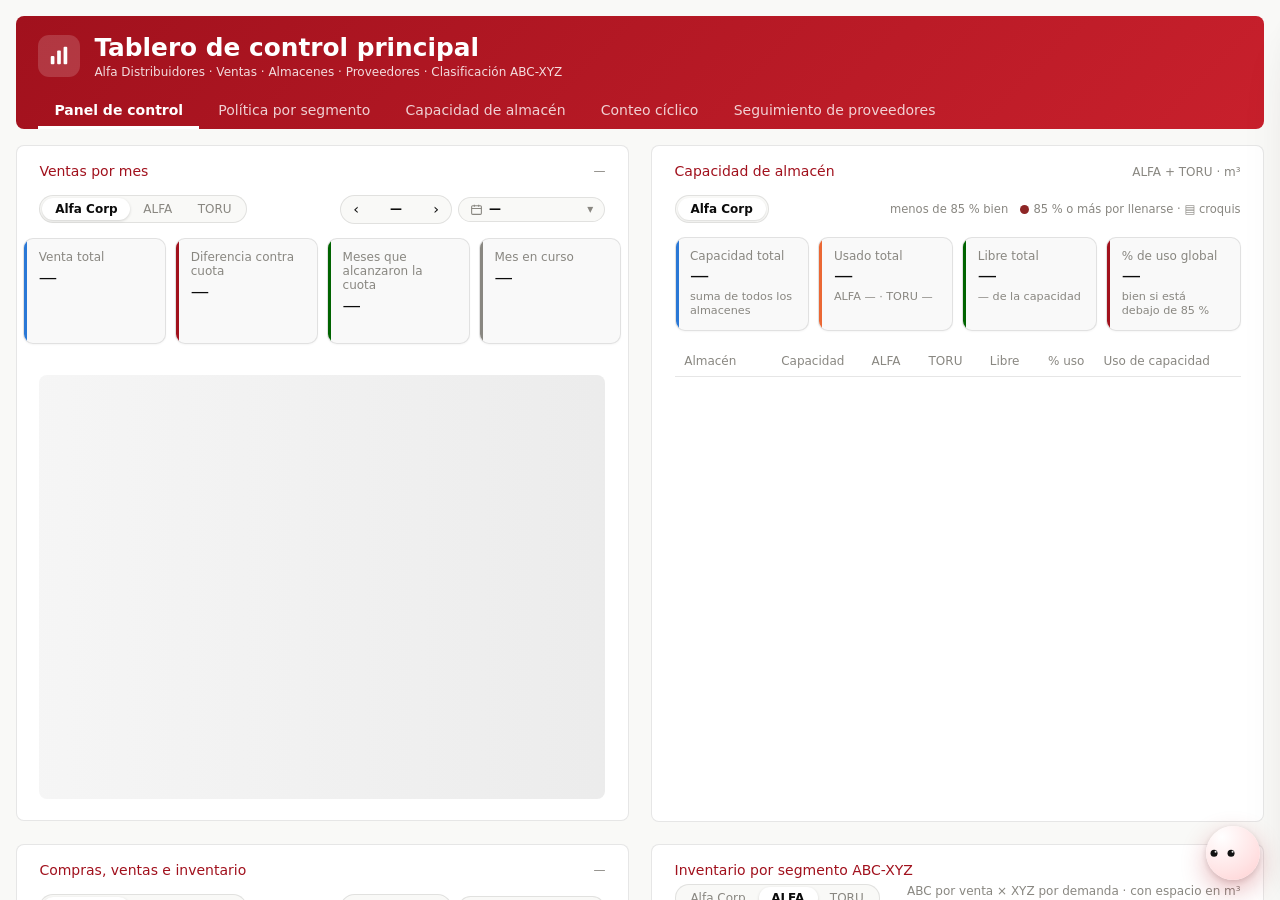
==== commit 67707701: "Respuestas compactas con texto y bloques intercalados - Cada bloque lleva su numero y el texto lo co" ====
--- a/panel_original/index.html
+++ b/panel_original/index.html
@@ -1,10 +1,10 @@
 <!doctype html>
 <html lang="es"><head><meta charset="utf-8"><meta name="viewport" content="width=device-width,initial-scale=1">
 <title>Tablero de control principal</title>
-<link rel="stylesheet" href="base.css?v=8eaa9b8852">
-<link rel="stylesheet" href="ia.css?v=8eaa9b8852">
-<script src="d3.min.js?v=8eaa9b8852"></script>
-<script src="shim.js?v=8eaa9b8852"></script>
+<link rel="stylesheet" href="base.css?v=a6ac3fdb10">
+<link rel="stylesheet" href="ia.css?v=a6ac3fdb10">
+<script src="d3.min.js?v=a6ac3fdb10"></script>
+<script src="shim.js?v=a6ac3fdb10"></script>
 </head><body>
 <div id="ia-wrap">
 <main id="ia-main">
@@ -1020,5 +1020,5 @@
 <aside id="ia-panel" aria-label="Asistente IA"></aside>
 </div>
 <button id="ia-handle" type="button" title="Mostrar u ocultar el Asistente IA" aria-label="Mostrar u ocultar el Asistente IA">»</button>
-<script src="ia.js?v=8eaa9b8852"></script>
+<script src="ia.js?v=a6ac3fdb10"></script>
 </body></html>
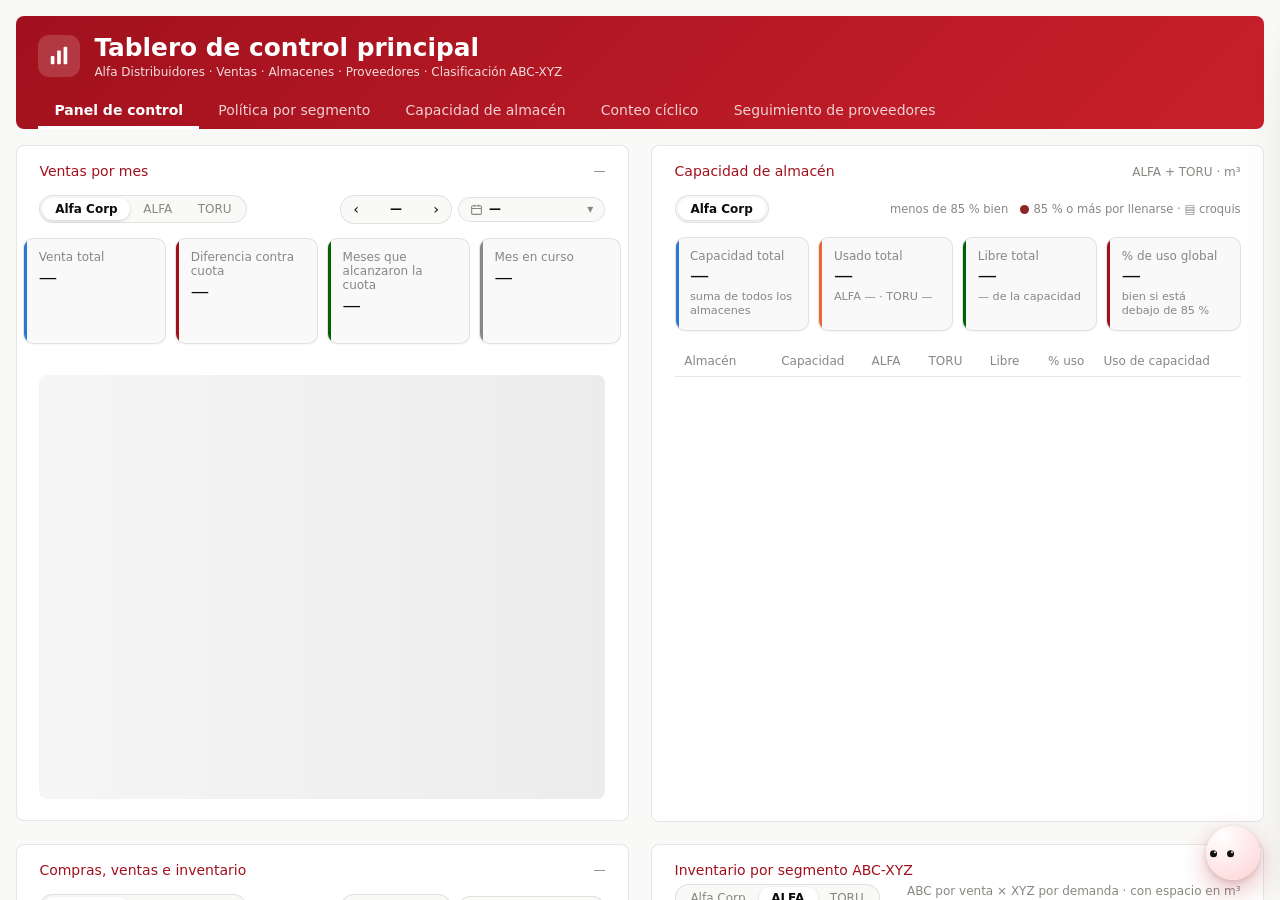
==== commit fbc830ff: "Chat: los bloques de mensajes anteriores ya no desaparecen al llegar una respuesta nueva; barra de m" ====
--- a/panel_original/index.html
+++ b/panel_original/index.html
@@ -1,10 +1,10 @@
 <!doctype html>
 <html lang="es"><head><meta charset="utf-8"><meta name="viewport" content="width=device-width,initial-scale=1">
 <title>Tablero de control principal</title>
-<link rel="stylesheet" href="base.css?v=a6ac3fdb10">
-<link rel="stylesheet" href="ia.css?v=a6ac3fdb10">
-<script src="d3.min.js?v=a6ac3fdb10"></script>
-<script src="shim.js?v=a6ac3fdb10"></script>
+<link rel="stylesheet" href="base.css?v=b9453738b6">
+<link rel="stylesheet" href="ia.css?v=b9453738b6">
+<script src="d3.min.js?v=b9453738b6"></script>
+<script src="shim.js?v=b9453738b6"></script>
 </head><body>
 <div id="ia-wrap">
 <main id="ia-main">
@@ -1020,5 +1020,5 @@
 <aside id="ia-panel" aria-label="Asistente IA"></aside>
 </div>
 <button id="ia-handle" type="button" title="Mostrar u ocultar el Asistente IA" aria-label="Mostrar u ocultar el Asistente IA">»</button>
-<script src="ia.js?v=a6ac3fdb10"></script>
+<script src="ia.js?v=b9453738b6"></script>
 </body></html>
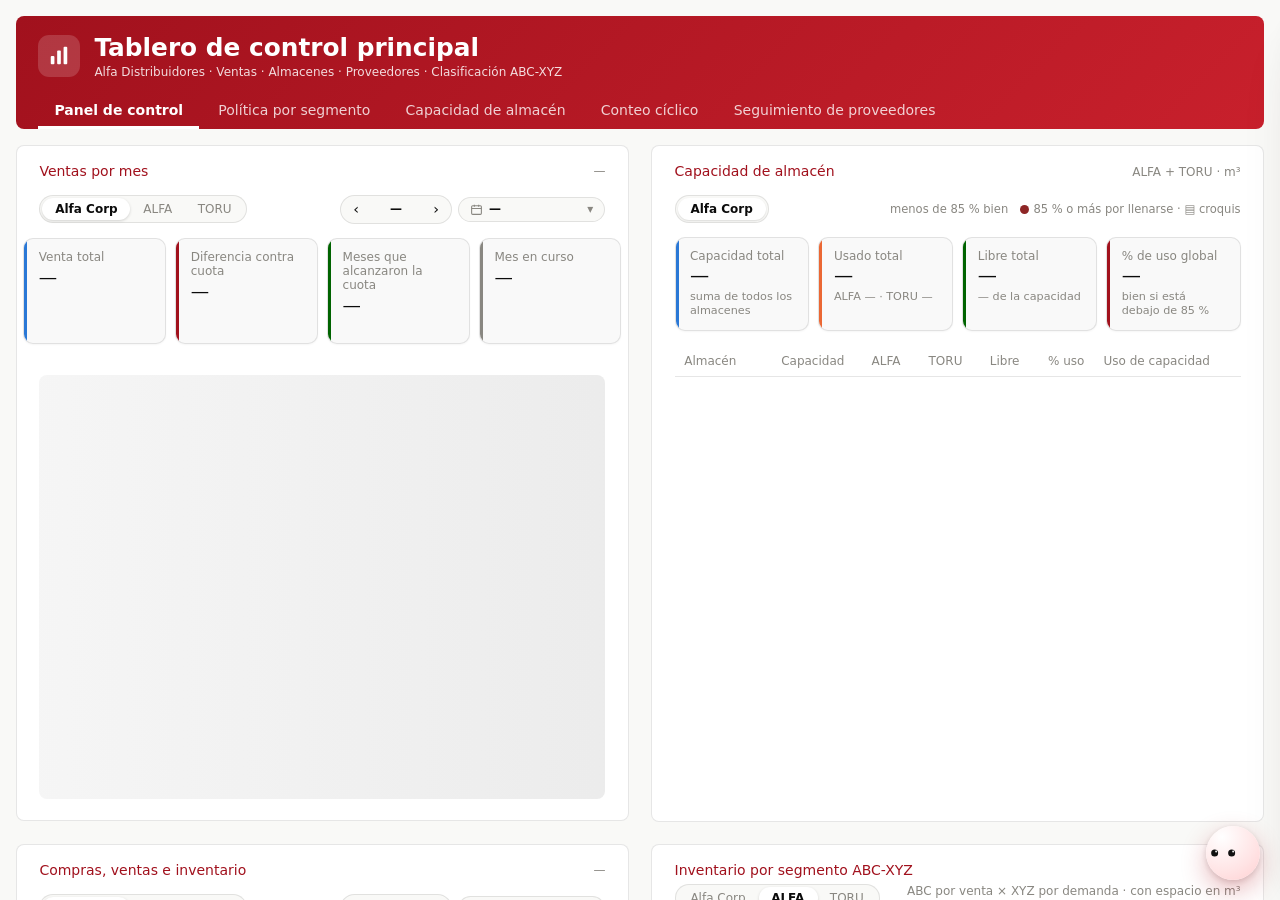
==== commit cfeff2aa: "Meta del mes en curso al último día con ventas cargadas (no a hoy) y respuestas explicativas con fór" ====
--- a/panel_original/index.html
+++ b/panel_original/index.html
@@ -1,10 +1,10 @@
 <!doctype html>
 <html lang="es"><head><meta charset="utf-8"><meta name="viewport" content="width=device-width,initial-scale=1">
 <title>Tablero de control principal</title>
-<link rel="stylesheet" href="base.css?v=b9453738b6">
-<link rel="stylesheet" href="ia.css?v=b9453738b6">
-<script src="d3.min.js?v=b9453738b6"></script>
-<script src="shim.js?v=b9453738b6"></script>
+<link rel="stylesheet" href="base.css?v=d5f700cb97">
+<link rel="stylesheet" href="ia.css?v=d5f700cb97">
+<script src="d3.min.js?v=d5f700cb97"></script>
+<script src="shim.js?v=d5f700cb97"></script>
 </head><body>
 <div id="ia-wrap">
 <main id="ia-main">
@@ -715,16 +715,16 @@
 if(almPin&&!e.target.closest('#alm-pop'))almHide();});document.addEventListener('keydown',e=>{if(e.key==='Escape'&&!almPop.hidden){const b=almPin;almHide();if(b)b.focus();}});
 
 let vcSel=null,vcMsNav=[],vcSwapSide=false,vcSwapChart=false,vcEmp='ALL',vcView='g',vcLastW=-1,vcDefSet=false;const VC_CH=[['inmediato','Inmediato','var(--ch-inm)'],['porrecoger','Por recoger','var(--ch-rec)'],['express','Express','var(--ch-exp)'],['reparto','Reparto','var(--ch-rep)'],['web','Web','var(--ch-web)']];const VC_EMP={ALL:'Alfa Corp',ALFA:'ALFA',TORU:'TORU'};const VC_COSTO='color-mix(in srgb,var(--color-fg) 40%,var(--color-panel))';const vcMg=(v,c)=>c==null||!v?null:{m:v-c,p:(v-c)/v};const VC_TOT='var(--cds-chart-categorical-1)';
-function vcNow(){const d=new Date();return {mes:d.getFullYear()+'-'+String(d.getMonth()+1).padStart(2,'0'),dia:d.getDate(),dim:new Date(d.getFullYear(),d.getMonth()+1,0).getDate(),...(()=>{const y=d.getFullYear(),m=d.getMonth(),n=new Date(y,m+1,0).getDate();let t=0,h=0;for(let i=1;i<=n;i++){if(new Date(y,m,i).getDay()!==0){t++;if(i<=d.getDate())h++;}}return {hab:h,habT:t,habR:t-h+(d.getDay()!==0?1:0)};})()};}
+/* Mes en curso medido hasta el último día con ventas cargadas (window.CORTE_VENTAS, lo manda la app desde la fecha del archivo de ventas en SharePoint); sin ese dato, hasta ayer: la venta de hoy se sube en la noche. */function vcNow(){const hoy=new Date(),y=hoy.getFullYear(),m=hoy.getMonth(),n=new Date(y,m+1,0).getDate();const c=window.CORTE_VENTAS?new Date(window.CORTE_VENTAS+'T12:00:00'):new Date(y,m,hoy.getDate()-1);const cd=(c.getFullYear()===y&&c.getMonth()===m)?Math.min(c.getDate(),n):(c<new Date(y,m,1)?0:n);let t=0,h=0;for(let i=1;i<=n;i++){if(new Date(y,m,i).getDay()!==0){t++;if(i<=cd)h++;}}return {mes:y+'-'+String(m+1).padStart(2,'0'),dia:Math.max(1,cd),dim:n,hab:h,habT:t,habR:t-h};}
 function vcMes(m,y){return MES[Number(m.slice(5,7))-1]+(y===false?'':' '+m.slice(0,4));}
 function vcShort(v){const a=Math.abs(v),s=v<0?'−':'';return s+(a>=1e6?d3.format('.1f')(a/1e6)+'M':a>=1e3?Math.round(a/1e3)+'k':String(Math.round(a)));}
 function vcMk(v){return v<0?'−'+FMT.moneyk(-v):FMT.moneyk(v);}
 function vcSet(id,t,cls){const el=document.getElementById(id);el.textContent=t;if(cls!==undefined)el.className=cls;return el;}
 function vcRange(ms){if(!ms.length)return '';const a=ms[0],b=ms[ms.length-1];if(a===b)return vcMes(a);return a.slice(0,4)===b.slice(0,4)?vcMes(a,false)+'–'+vcMes(b,false)+' '+a.slice(0,4):vcMes(a)+' – '+vcMes(b);}
 function vcTipMeta(k,w,xr,o){k.tip.style('display','block');const t=k.tip.node();t.replaceChildren();const ok=o.venta>=o.meta,df=o.venta-o.meta,col=ok?'var(--color-ok)':'var(--color-bad)';const el=(tag,cls,txt,par)=>{const e=document.createElement(tag);if(cls)e.className=cls;if(txt!=null)e.textContent=txt;(par||c).append(e);return e;};const c=el('div','vt',null,t);
-const hd=el('div','vt-hd');el('span','vt-k','Meta a hoy',hd);el('span','vt-d',o.mes+' · día hábil '+o.dia+' de '+o.dim,hd);
-const st=el('div','vt-st');st.style.setProperty('--vt-c',col);el('b',null,(ok?'+':'−')+FMT.moneyk(Math.abs(df)),st);el('span',null,ok?'adelante de la meta de hoy':'atrás de la meta de hoy',st);
-const pv=Math.min(1,o.venta/o.cuota),pm=Math.min(1,o.meta/o.cuota);const tr=el('div','vt-tr');const fl=el('i','vt-fl',null,tr);fl.style.width=(pv*100)+'%';fl.style.background=ok?'var(--color-ok)':VC_TOT;const mk=el('i','vt-mk',null,tr);mk.style.left=(pm*100)+'%';const ml=el('span','vt-ml','hoy '+FMT.pct0(pm),tr);ml.style.left=(pm*100)+'%';
+const hd=el('div','vt-hd');el('span','vt-k','Meta al día '+vcNow().dia,hd);el('span','vt-d',o.mes+' · día hábil '+o.dia+' de '+o.dim,hd);
+const st=el('div','vt-st');st.style.setProperty('--vt-c',col);el('b',null,(ok?'+':'−')+FMT.moneyk(Math.abs(df)),st);el('span',null,ok?'adelante de la meta al día '+vcNow().dia:'atrás de la meta al día '+vcNow().dia,st);
+const pv=Math.min(1,o.venta/o.cuota),pm=Math.min(1,o.meta/o.cuota);const tr=el('div','vt-tr');const fl=el('i','vt-fl',null,tr);fl.style.width=(pv*100)+'%';fl.style.background=ok?'var(--color-ok)':VC_TOT;const mk=el('i','vt-mk',null,tr);mk.style.left=(pm*100)+'%';const ml=el('span','vt-ml','al '+vcNow().dia+' '+FMT.pct0(pm),tr);ml.style.left=(pm*100)+'%';
 const sc=el('div','vt-sc');el('span',null,'S/ 0',sc);el('span',null,'Cuota '+FMT.moneyk(o.cuota),sc);
 const g=el('div','vt-g');[['Vendido',FMT.moneyk(o.venta),FMT.pct(o.venta/o.cuota)+' de la cuota',ok?'var(--color-ok)':VC_TOT],['Debería llevar',FMT.moneyk(o.meta),FMT.pct0(pm)+' de la cuota','var(--color-fg-muted)']].forEach(([a,b,cc,sw])=>{const x=el('div','vt-c',null,g);const l=el('small',null,null,x);const i=el('i',null,null,l);i.style.background=sw;l.append(a);el('b',null,b,x);el('em',null,cc,x);});
 const ft=el('div','vt-ft');if(o.falta>0){el('small',null,'Para llegar a la cuota',ft);const r=el('div',null,null,ft);el('b',null,FMT.moneyk(o.falta/o.rest),r);r.append(' por día hábil · quedan '+o.rest+(o.rest===1?' día hábil':' días hábiles'));el('em',null,'Faltan '+FMT.moneyk(o.falta)+' de '+FMT.moneyk(o.cuota),ft);}else{ft.classList.add('ok');el('b',null,'✓ Cuota del mes alcanzada',ft);}
@@ -738,12 +738,12 @@
 /* KPI 1 */const tv=sum(sel,r=>r.venta);vcSet('vc-k1',FMT.moneyk(tv));{const el=document.getElementById('vc-k1e');el.replaceChildren();el.title='';const pr=closed.map(r=>byMes.get((Number(r.mes.slice(0,4))-1)+r.mes.slice(4))).filter(Boolean);let done=false;if(closed.length&&pr.length===closed.length){const a=sum(closed,r=>r.venta),b=sum(pr,r=>r.venta);if(b){const s=document.createElement('span');s.className=a>=b?'up':'dn';s.textContent=FMT.delta(a/b-1);el.append(s,' vs año anterior');el.title=vcRange(closed.map(r=>r.mes))+' contra '+vcRange(pr.map(r=>r.mes));done=true;}}if(!done)el.textContent='prom. '+FMT.moneyk(tv/Math.max(1,sel.length))+' por mes';}
 /* KPI 2-3 */const mm=closed.filter(r=>r.cuota!=null);const firstMeta=rowsE.find(r=>r.cuota!=null);if(mm.length){const sv=sum(mm,r=>r.venta),sc=sum(mm,r=>r.cuota),df=sv-sc;vcSet('vc-k2',(df>=0?'+':'−')+FMT.moneyk(Math.abs(df)),df>=0?'ok':'bad');vcSet('vc-k2e',FMT.pct(sv/sc)+' de cumplimiento').title=FMT.moneyk(sv)+' vendidos contra '+FMT.moneyk(sc)+' de cuota · '+vcRange(mm.map(r=>r.mes));const nOk=mm.filter(r=>r.venta>=r.cuota).length;vcSet('vc-k3',nOk+' de '+mm.length,nOk===mm.length?'ok':nOk===0?'bad':'');vcSet('vc-k3e',vcRange(mm.map(r=>r.mes)));}
 else{vcSet('vc-k2','—','');vcSet('vc-k2e',selProg&&selProg.cuota!=null?'aún no cierra un mes con cuota':'sin cuota en el periodo').title='';vcSet('vc-k3','—','');vcSet('vc-k3e',firstMeta?'cuota desde '+vcMes(firstMeta.mes):'sin cuota cargada');}
-/* KPI 4 */if(selProg&&selProg.cuota){const pc=selProg.venta/selProg.cuota,pj=selProg.venta/now.dia*now.dim/selProg.cuota;vcSet('vc-k4l','Avance de '+vcMes(selProg.mes,false));vcSet('vc-k4',FMT.pct(pc),'');const el=document.getElementById('vc-k4e');el.replaceChildren();el.textContent='hábil '+now.hab+'/'+now.habT+' · meta hoy '+FMT.pct0(now.hab/now.habT);el.title=FMT.moneyk(selProg.venta)+' de '+FMT.moneyk(selProg.cuota);}
+/* KPI 4 */if(selProg&&selProg.cuota){const pc=selProg.venta/selProg.cuota,pj=selProg.venta/now.dia*now.dim/selProg.cuota;vcSet('vc-k4l','Avance de '+vcMes(selProg.mes,false));vcSet('vc-k4',FMT.pct(pc),'');const el=document.getElementById('vc-k4e');el.replaceChildren();el.textContent='hábil '+now.hab+'/'+now.habT+' · meta al día '+now.dia+': '+FMT.pct0(now.hab/now.habT);el.title=FMT.moneyk(selProg.venta)+' de '+FMT.moneyk(selProg.cuota);}
 else{const src=closed.length?closed:sel;const best=src.reduce((a,r)=>!a||r.venta>a.venta?r:a,null);vcSet('vc-k4l','Mejor mes');vcSet('vc-k4',best?FMT.moneyk(best.venta):'—','');vcSet('vc-k4e',best?vcMes(best.mes):'').title='';}
 /* puntos */const byYear=ms.length>24;const CH=VC_CH.map(c=>c[0]);let pts;if(byYear){const ys=[...new Set(ms.map(m=>m.slice(0,4)))];pts=ys.map(y=>{const rs=sel.filter(r=>r.mes.startsWith(y));const o={key:y,lbl:y,n:rs.length,partial:rs.some(r=>r===inProg)||rs.length<12};CH.concat(['otros','venta']).forEach(c=>{o[c]=sum(rs,r=>r[c]);});const rc=rs.filter(r=>r.mes<now.mes);o.cuota=rc.length&&rc.every(r=>r.cuota!=null)?sum(rc,r=>r.cuota):null;o.vq=sum(rc,r=>r.venta);o.nq=rc.length;o.costo=rs.length&&rs.every(r=>r.costo!=null)?sum(rs,r=>r.costo):null;return o;});}
 else{pts=ms.map(m=>{const r=byMes.get(m);const o={key:m,lbl:MES[Number(m.slice(5,7))-1],prog:!!r&&r===inProg};CH.concat(['otros','venta']).forEach(c=>{o[c]=r?r[c]:0;});o.cuota=r?r.cuota:null;o.costo=r?r.costo:null;return o;});}
 const multiY=!byYear&&new Set(ms.map(m=>m.slice(0,4))).size>1;const chs=VC_CH;const stack=vcView==='c';const expQ=p=>p&&p.prog&&p.cuota?p.cuota*Math.min(1,now.hab/now.habT):null;
-/* leyenda */{const lg=document.getElementById('vc-lg');lg.replaceChildren();const add=(cls,t,c)=>{const s=document.createElement('span');const i=document.createElement('i');i.className='vc-sw'+(cls?' '+cls:'');if(c)i.style.background=c;s.append(i,t);lg.append(s);return s;};if(stack)add('','Venta por canal (colores de la lista)','linear-gradient(90deg,'+chs.map(c=>c[2]).join(',')+')');else add('','Venta',VC_TOT);if(hasCosto)add('','Costo (con IGV)',VC_COSTO).title='El costo total ya incluye IGV';add('cu ok','Cuota alcanzada');add('cu bad','Cuota no alcanzada');if(!byYear&&selProg&&selProg.cuota)add('cu exp','Meta a hoy').title='Lo mínimo que debería llevar vendido el mes actual al día de hoy para llegar a la cuota (cuota × días hábiles transcurridos ÷ días hábiles del mes, lunes a sábado)';const hi=document.createElement('span');hi.className='pend';hi.textContent=byYear?'· clic en un año para verlo por mes':'· clic en una barra para ver el detalle del mes';lg.append(hi);const fb=document.createElement('button');fb.type='button';fb.className='vc-flipb';fb.dataset.vc=stack?'g':'c';fb.setAttribute('aria-pressed',String(stack));fb.textContent=stack?'↻ Ver total':'↻ Ver por canal';lg.append(fb);}
+/* leyenda */{const lg=document.getElementById('vc-lg');lg.replaceChildren();const add=(cls,t,c)=>{const s=document.createElement('span');const i=document.createElement('i');i.className='vc-sw'+(cls?' '+cls:'');if(c)i.style.background=c;s.append(i,t);lg.append(s);return s;};if(stack)add('','Venta por canal (colores de la lista)','linear-gradient(90deg,'+chs.map(c=>c[2]).join(',')+')');else add('','Venta',VC_TOT);if(hasCosto)add('','Costo (con IGV)',VC_COSTO).title='El costo total ya incluye IGV';add('cu ok','Cuota alcanzada');add('cu bad','Cuota no alcanzada');if(!byYear&&selProg&&selProg.cuota)add('cu exp','Meta al día '+vcNow().dia).title='Lo mínimo que debería llevar vendido el mes actual al último día con ventas cargadas para llegar a la cuota (cuota × días hábiles hasta ese día ÷ días hábiles del mes, lunes a sábado)';const hi=document.createElement('span');hi.className='pend';hi.textContent=byYear?'· clic en un año para verlo por mes':'· clic en una barra para ver el detalle del mes';lg.append(hi);const fb=document.createElement('button');fb.type='button';fb.className='vc-flipb';fb.dataset.vc=stack?'g':'c';fb.setAttribute('aria-pressed',String(stack));fb.textContent=stack?'↻ Ver total':'↻ Ver por canal';lg.append(fb);}
 const sm=!byYear&&vcSel&&ms.includes(vcSel)&&byMes.get(vcSel)?vcSel:null;if(!sm)vcSel=null;const sR=sm?byMes.get(sm):null;const sSel=sm?[sR]:sel,sTv=sum(sSel,r=>r.venta),sCl=sSel.filter(r=>r.mes<now.mes);
 /* encabezado del reverso */{const hd=document.getElementById('vc-shd');hd.replaceChildren();const bk=document.createElement('button');bk.type='button';bk.id='vc-sback';bk.className='vc-bk2';bk.textContent='← Volver al gráfico';const nv=document.createElement('div');nv.className='vc-mnv';const lst=ms.filter(x=>{const r=byMes.get(x);return r&&(r.venta||r.cuota);});const i=sm?lst.indexOf(sm):-1;const mk=(id,t,dis,lab)=>{const b=document.createElement('button');b.type='button';b.id=id;b.className='vc-yb';b.textContent=t;b.disabled=dis;b.setAttribute('aria-label',lab);return b;};const tt=document.createElement('b');tt.textContent=sm?vcMes(sm):'';nv.append(mk('vc-mp','‹',i<=0,'Mes anterior'),tt,mk('vc-mn','›',i<0||i>=lst.length-1,'Mes siguiente'));const sub=document.createElement('span');sub.textContent=VC_EMP[vcEmp]+(sm&&sR===inProg?' · al día '+now.dia:'');hd.append(bk,nv,sub);vcMsNav=lst;if(sm){const sd=document.getElementById('vc-side');let st=document.getElementById('vc-stamp');if(!st){st=document.createElement('div');st.id='vc-stamp';sd.append(st);}const cur=sR===inProg;st.className=cur?'cur':'cl';st.replaceChildren();const i=document.createElement('i');const b=document.createElement('b');b.textContent=cur?'Mes en curso':'Mes cerrado';const e=document.createElement('span');e.textContent=cur?'al día '+now.dia+' de '+now.dim+' · las cifras aún pueden cambiar':'cifras finales del mes';st.append(i,b,e);}}
 {const fl=!!sm;const sec=document.getElementById('vc-cflip');const was=sec.classList.contains('on');sec.classList.toggle('on',fl);const sd=document.getElementById('vc-side'),cf=document.getElementById('vc-cf');sd.inert=!fl;sd.setAttribute('aria-hidden',String(!fl));cf.inert=fl;cf.setAttribute('aria-hidden',String(fl));if(fl&&was&&vcSwapSide){vcSwapSide=false;const bd=sd.querySelector('.vc-bd');bd.classList.remove('swap');void bd.offsetWidth;bd.classList.add('swap');}vcSwapSide=false;}
@@ -763,7 +763,7 @@
 pts.forEach(p=>{if(!p.venta&&!p.cuota)return;const op=p.prog||(byYear&&p.partial)?0.62:1;if(proj(p)){const pv=proj(p);svg.append('rect').attr('x',x(p.key)+.75).attr('width',bw-1.5).attr('y',y(pv)).attr('height',Math.max(0,y(top(p))-y(pv))).attr('rx',2).attr('fill','none').attr('stroke-width',1.5).attr('stroke-dasharray','3 2').style('stroke','var(--color-fg-muted)').style('pointer-events','none');}
 if(stack){let acc=0;chs.forEach(([c,,col])=>{const v=p[c]||0;if(v<=0)return;const y0=y(acc+v),hh=Math.max(0,y(acc)-y0);acc+=v;svg.append('rect').attr('x',x(p.key)).attr('width',bw).attr('y',y0).attr('height',hh).attr('opacity',op).style('fill',col).style('stroke','var(--color-panel)').style('stroke-width',acc>v?1:0).style('pointer-events','none');if(hh>=14&&bw>=21)svg.append('text').attr('x',x(p.key)+bw/2).attr('y',y0+hh/2+3.5).attr('text-anchor','middle').attr('font-size',fs).attr('font-weight',500).style('fill','#fff').style('pointer-events','none').text(vcShort(v));});}
 else if(p.venta>0){const two=p.costo!=null;const g=two?bw*0.06:0,bv=two?(bw-g)/2:bw;[[p.venta,VC_TOT,0],two?[p.costo,VC_COSTO,bv+g]:null].forEach(q=>{if(!q||!(q[0]>0))return;const y0=y(q[0]),hh=Math.max(0,y(0)-y0);svg.append('rect').attr('x',x(p.key)+q[2]).attr('width',bv).attr('y',y0).attr('height',hh).attr('rx',2).attr('opacity',op).style('fill',q[1]).style('pointer-events','none');if(hh>=16&&bv>=17)svg.append('text').attr('x',x(p.key)+q[2]+bv/2).attr('y',y(0)-6).attr('text-anchor','middle').attr('font-size',bv<24?7.5:bv<30?8.5:fs).attr('font-weight',500).style('fill','#fff').style('pointer-events','none').text(vcShort(q[0]));});}
-if(p.cuota!=null){const vq=p.vq!=null?p.vq:p.venta;const ok=vq>=p.cuota;const ex=Math.min(6,x.step()*x.paddingInner()/2);svg.append('line').attr('x1',x(p.key)-ex).attr('x2',x(p.key)+bw+ex).attr('y1',y(p.cuota)).attr('y2',y(p.cuota)).attr('stroke-width',2.5).attr('stroke-linecap','round').style('stroke',p.prog?'var(--color-fg)':ok?'var(--color-ok)':'var(--color-bad)').style('pointer-events','none');const tp=Math.min(y(top(p)),y(p.cuota),proj(p)?y(proj(p)):Infinity);const df=vq-p.cuota;if(showDf||p.prog)svg.append('text').attr('x',x(p.key)+bw/2).attr('y',tp-6).attr('text-anchor','middle').attr('font-size',fs).attr('font-weight',600).style('fill',p.prog?'var(--color-fg-muted)':ok?'var(--color-ok)':'var(--color-bad)').style('pointer-events','none').text(p.prog?d3.format('.0%')(p.venta/p.cuota):(ok?'+':'')+vcShort(df));const ev=expQ(p);if(ev&&!byYear){const ye=y(ev),okE=p.venta>=ev,col=okE?'var(--color-ok)':'var(--color-bad)';svg.append('line').attr('x1',x(p.key)-ex).attr('x2',x(p.key)+bw+ex).attr('y1',ye).attr('y2',ye).attr('stroke-width',2).attr('stroke-dasharray','4 3').style('stroke',col).style('pointer-events','none');svg.append('path').attr('d','M'+(x(p.key)-ex-1)+','+(ye-4.5)+'l5,4.5l-5,4.5z').style('fill',col).style('pointer-events','none');svg.append('text').attr('x',x(p.key)+bw/2).attr('y',ye-5).attr('text-anchor','middle').attr('font-size',fs-1).attr('font-weight',700).attr('paint-order','stroke').attr('stroke-width',3).attr('stroke-linejoin','round').style('stroke','var(--color-panel)').style('fill',col).style('pointer-events','none').text('hoy '+vcShort(ev));}}
+if(p.cuota!=null){const vq=p.vq!=null?p.vq:p.venta;const ok=vq>=p.cuota;const ex=Math.min(6,x.step()*x.paddingInner()/2);svg.append('line').attr('x1',x(p.key)-ex).attr('x2',x(p.key)+bw+ex).attr('y1',y(p.cuota)).attr('y2',y(p.cuota)).attr('stroke-width',2.5).attr('stroke-linecap','round').style('stroke',p.prog?'var(--color-fg)':ok?'var(--color-ok)':'var(--color-bad)').style('pointer-events','none');const tp=Math.min(y(top(p)),y(p.cuota),proj(p)?y(proj(p)):Infinity);const df=vq-p.cuota;if(showDf||p.prog)svg.append('text').attr('x',x(p.key)+bw/2).attr('y',tp-6).attr('text-anchor','middle').attr('font-size',fs).attr('font-weight',600).style('fill',p.prog?'var(--color-fg-muted)':ok?'var(--color-ok)':'var(--color-bad)').style('pointer-events','none').text(p.prog?d3.format('.0%')(p.venta/p.cuota):(ok?'+':'')+vcShort(df));const ev=expQ(p);if(ev&&!byYear){const ye=y(ev),okE=p.venta>=ev,col=okE?'var(--color-ok)':'var(--color-bad)';svg.append('line').attr('x1',x(p.key)-ex).attr('x2',x(p.key)+bw+ex).attr('y1',ye).attr('y2',ye).attr('stroke-width',2).attr('stroke-dasharray','4 3').style('stroke',col).style('pointer-events','none');svg.append('path').attr('d','M'+(x(p.key)-ex-1)+','+(ye-4.5)+'l5,4.5l-5,4.5z').style('fill',col).style('pointer-events','none');svg.append('text').attr('x',x(p.key)+bw/2).attr('y',ye-5).attr('text-anchor','middle').attr('font-size',fs-1).attr('font-weight',700).attr('paint-order','stroke').attr('stroke-width',3).attr('stroke-linejoin','round').style('stroke','var(--color-panel)').style('fill',col).style('pointer-events','none').text('al '+vcNow().dia+' '+vcShort(ev));}}
 else if(p.venta&&bw>=26&&stack){svg.append('text').attr('x',x(p.key)+bw/2).attr('y',y(top(p))-5).attr('text-anchor','middle').attr('font-size',fs).style('fill','var(--color-fg-muted)').style('pointer-events','none').text(vcShort(p.venta));}});
 if(hasCosto&&stack){const cp=pts.filter(p=>p.costo!=null);if(cp.length){svg.append('path').attr('d',d3.line().x(p=>x(p.key)+bw/2).y(p=>y(p.costo))(cp)).attr('fill','none').attr('stroke-width',2).attr('stroke-dasharray','5 3').style('stroke',VC_COSTO).style('pointer-events','none');cp.forEach(p=>svg.append('circle').attr('cx',x(p.key)+bw/2).attr('cy',y(p.costo)).attr('r',2.8).style('fill',VC_COSTO).style('stroke','var(--color-panel)').style('pointer-events','none'));}}
 const step=Math.max(1,Math.ceil(21*keys.length/Math.max(1,w-mR-mL)));keys.forEach((m,i)=>{if(i%step)return;const p=pts[i];svg.append('text').attr('x',x(m)+bw/2).attr('y',h-7).attr('text-anchor','middle').attr('font-size',x.step()<26?9.5:11).style('fill',p.prog?'var(--color-fg)':'var(--color-fg-muted)').style('font-weight',p.prog?600:400).text(byYear&&p.partial?p.lbl+'*':multiY&&(m.endsWith('-01')||i===0)?p.lbl+' '+m.slice(2,4):p.lbl);});
@@ -1020,5 +1020,5 @@
 <aside id="ia-panel" aria-label="Asistente IA"></aside>
 </div>
 <button id="ia-handle" type="button" title="Mostrar u ocultar el Asistente IA" aria-label="Mostrar u ocultar el Asistente IA">»</button>
-<script src="ia.js?v=b9453738b6"></script>
+<script src="ia.js?v=d5f700cb97"></script>
 </body></html>
--- a/panel_original/ia.css
+++ b/panel_original/ia.css
@@ -744,3 +744,235 @@
 .ia-sc-v span,.ia-sc-v em{grid-column:1/3;font-size:.64rem;color:var(--color-fg-muted);font-style:normal;white-space:nowrap}
 .ia-sc-v em{font-weight:600;text-transform:uppercase;letter-spacing:.04em;font-size:.58rem}
 .ia-sc li.e-bien em{color:var(--ia-ok)}.ia-sc li.e-atencion em{color:var(--ia-warn)}.ia-sc li.e-mal em{color:var(--ia-bad)}
+
+/* ===================================================================================
+   Bloques del bot, estilo "Marca": cabecera con el degradado de la marca, cifra grande arriba,
+   un solo color de foco y el resto en gris. El semáforo nunca va solo: icono + palabra.
+   Las variables siguen a la marca (ALFA rojo, TORU negro) por --ia-red / --ia-rgb.
+   =================================================================================== */
+.v2,.ia-tip{
+  --v-surf:#fff;--v-txt:#141413;--v-mut:#6b6964;--v-faint:#9a978f;
+  --v-line:rgba(11,11,11,.08);--v-grid:rgba(11,11,11,.07);--v-hover:#faf9f7;
+  --v-acc:var(--ia-red);--v-ctx:#dcd9d3;--v-curso:rgba(var(--ia-rgb),.28);--v-spk:#8a8780;
+  --v-tint:rgba(var(--ia-rgb),.09);--v-tint2:rgba(var(--ia-rgb),.17);
+  --v-s0:var(--ia-red);--v-s1:#2a78d6;--v-s2:#1baf7a;--v-s3:#eda100;--v-s4:#e87ba4;
+  --v-ok:#0b6b35;--v-ok-bg:#e4f3e8;--v-okm:#1f9d55;
+  --v-bad:#a3121b;--v-bad-bg:#fbe8e9;--v-badm:#d42f3a;
+  --v-warn:#8a5a00;--v-warn-bg:#fcf0d5;--v-warnm:#e3a20b;
+  --v-c0:#2a78d6;--v-c1:#eb6834;--v-c2:#1baf7a;--v-c3:#eda100;--v-c4:#e87ba4;--v-c5:#a8a49c}
+.ia-tip{--v-s0:#e8505a;--v-s1:#5b9fea}
+body.ia-toru .ia-tip{--v-s0:#d6d6db}
+.ia-m.assistant .ia-b:has(.v2){width:100%}
+
+.v2{background:var(--v-surf);color:var(--v-txt);border:1px solid var(--v-line);border-radius:16px;margin-top:.6rem;
+  box-shadow:0 1px 2px rgba(0,0,0,.04),0 10px 28px -14px rgba(var(--ia-rgb),.3);
+  overflow:hidden;font-size:13px;line-height:1.4;animation:v2-in .38s var(--ia-ease) both}
+.v2-top{padding:12px 14px 13px;color:#fff;--v-txt:#fff;--v-mut:rgba(255,255,255,.84);--v-faint:rgba(255,255,255,.72);
+  background:radial-gradient(120% 160% at 0% 0%,rgba(255,255,255,.22),rgba(255,255,255,0) 46%),linear-gradient(135deg,var(--ia-claro),var(--ia-red) 55%,var(--ia-oscuro))}
+.v2-h{display:flex;align-items:center;gap:7px;font-size:12px;font-weight:600;color:var(--v-mut)}
+.v2-h svg{width:15px;height:15px;color:#fff;flex:none}
+.v2-h span{flex:1;min-width:0;white-space:nowrap;overflow:hidden;text-overflow:ellipsis}
+.v2-h em{font-style:normal;font-weight:500;font-size:11px;color:var(--v-faint);white-space:nowrap}
+.v2-hero{display:flex;align-items:center;flex-wrap:wrap;gap:4px 8px;margin-top:6px}
+.v2-big{font-size:26px;font-weight:700;letter-spacing:-.025em;line-height:1.1;font-variant-numeric:tabular-nums}
+.v2-ctx{font-size:11.5px;color:var(--v-mut)}
+.v2-ctx b{color:var(--v-txt);font-weight:600}
+.v2-body{padding:12px 14px 13px}
+
+.v2-pill{display:inline-flex;align-items:center;gap:2px;padding:1px 7px 1px 5px;border-radius:99px;font-size:11.5px;font-weight:650;white-space:nowrap;line-height:1.5}
+.v2-pill svg{width:9px;height:9px}
+.v2-pill.bien{color:var(--v-ok);background:var(--v-ok-bg)}
+.v2-pill.mal{color:var(--v-bad);background:var(--v-bad-bg)}
+.v2-pill.neu{color:var(--v-mut);background:var(--v-grid)}
+.v2-top .v2-pill{background:#fff}
+.v2-top .v2-pill.neu{color:#6b6964}
+.v2-chip{display:inline-flex;align-items:center;gap:3px;font-size:10.5px;font-weight:650;padding:1px 6px 1px 4px;border-radius:99px;white-space:nowrap}
+.v2-chip svg{width:10px;height:10px}
+.v2-chip.e-bien{color:var(--v-ok);background:var(--v-ok-bg)}
+.v2-chip.e-atencion{color:var(--v-warn);background:var(--v-warn-bg)}
+.v2-chip.e-mal{color:var(--v-bad);background:var(--v-bad-bg)}
+
+/* comparativa: tarjeta por métrica con mancuerna (antes ○ → ahora ●) */
+.v2-leyenda{display:flex;flex-wrap:wrap;align-items:center;gap:4px 14px;margin-top:8px;font-size:11.5px;font-weight:600}
+.v2-lg{display:inline-flex;align-items:center;gap:6px}
+.v2-lg b{font-weight:700}
+.v2-mk{display:inline-block;width:10px;height:10px;border-radius:50%;flex:none;box-sizing:border-box}
+.v2-mk.m0{background:var(--v-txt);box-shadow:0 0 0 2px var(--v-surf)}
+.v2-mk.m1{background:var(--v-surf);border:2px solid var(--v-faint)}
+.v2-mk.m2{background:var(--v-s1)}
+.v2-top .v2-mk.m0{box-shadow:none}
+.v2-top .v2-mk.m1{background:transparent}
+.v2-tiles{display:grid;grid-template-columns:1fr 1fr;gap:8px}
+.v2-tiles.impar .v2-tile:last-child{grid-column:1/-1}
+.v2-tile{border:1px solid var(--v-line);border-radius:12px;padding:9px 10px 8px;background:var(--v-surf);min-width:0;animation:v2-up .36s var(--ia-ease) both}
+.v2-tile small{display:block;font-size:11px;color:var(--v-mut);font-weight:600;white-space:nowrap;overflow:hidden;text-overflow:ellipsis}
+.v2-tv{display:flex;align-items:center;justify-content:space-between;gap:6px;margin:2px 0 7px}
+.v2-tv .v2-big{font-size:21px;min-width:0;overflow:hidden;text-overflow:ellipsis;white-space:nowrap}
+.v2-db{position:relative;height:14px}
+.v2-db-in{position:absolute;inset:0 6px}
+.v2-db-t{position:absolute;left:0;right:0;top:6px;height:2px;border-radius:2px;background:var(--v-grid)}
+.v2-db-0{position:absolute;top:1px;width:1px;height:12px;background:var(--v-faint);opacity:.7}
+.v2-db-s{position:absolute;top:5px;height:4px;border-radius:2px;animation:v2-clip .55s var(--ia-ease) both}
+.v2-db-s.izq{animation-name:v2-clipl}
+.v2-db-s.bien{background:var(--v-okm)}.v2-db-s.mal{background:var(--v-badm)}.v2-db-s.neu{background:var(--v-faint)}
+.v2-db .v2-mk{position:absolute;top:2px;margin-left:-5px}
+.v2-db .v2-mk.m0{animation:v2-pop .32s var(--ia-ease) both}
+.v2-was{display:block;font-size:10.5px;color:var(--v-mut);margin-top:4px;white-space:nowrap;overflow:hidden;text-overflow:ellipsis}
+.v2-was b{color:var(--v-txt);font-weight:600}
+
+/* KPIs: cifra + anillo de meta (o barra de límite) + tendencia */
+.v2-kgrid{display:grid;grid-template-columns:1fr 1fr;gap:8px}
+.v2-kgrid.uno{grid-template-columns:1fr}
+.v2-kgrid.impar>.v2-kpi:last-child{grid-column:1/-1}
+.v2-kpi{position:relative;border:1px solid var(--v-line);border-radius:12px;padding:10px 10px 0;background:var(--v-surf);min-width:0;overflow:hidden;
+  display:flex;flex-direction:column;animation:v2-up .36s var(--ia-ease) both}
+.v2-kpi::before{content:"";position:absolute;left:0;top:0;right:0;height:3px;background:var(--v-faint)}
+.v2-kpi.e-bien::before{background:var(--v-okm)}.v2-kpi.e-atencion::before{background:var(--v-warnm)}.v2-kpi.e-mal::before{background:var(--v-badm)}
+.v2-kpi small{display:block;font-size:11px;color:var(--v-mut);font-weight:600;line-height:1.25}
+.v2-kpi-m{display:flex;align-items:center;justify-content:space-between;gap:4px;margin:3px 0 0;min-height:40px}
+.v2-kpi-m .v2-big{font-size:22px;min-width:0;overflow:hidden;text-overflow:ellipsis;white-space:nowrap}
+.v2-kpi-s{display:flex;flex-wrap:wrap;gap:4px;margin:4px 0 5px}
+.v2-kpi-s:empty{display:none}
+.v2-kpi-n{font-size:10.5px;color:var(--v-mut);line-height:1.3}
+.v2-kpi>:last-child:not(.v2-spk){margin-bottom:10px}
+.v2-spk{display:block;width:calc(100% + 20px);margin:auto -10px 0;height:30px;overflow:visible}
+.v2-kpi-n+.v2-spk,.v2-bala+.v2-spk{margin-top:6px}
+.v2-ring{flex:none}
+.v2-ring .tr{fill:none;stroke:var(--v-grid);stroke-width:5}
+.v2-ring .pg{fill:none;stroke:var(--v-faint);stroke-width:5;stroke-linecap:round;stroke-dashoffset:var(--o);animation:v2-ring .9s var(--ia-ease) .15s both}
+.v2-ring.e-bien .pg{stroke:var(--v-okm)}.v2-ring.e-atencion .pg{stroke:var(--v-warnm)}.v2-ring.e-mal .pg{stroke:var(--v-badm)}
+.v2-ring .mk{stroke:var(--v-txt);stroke-width:2;stroke-linecap:round}
+.v2-bala{margin:0 0 4px}
+.v2-bala-t{position:relative;height:6px;border-radius:99px;background:var(--v-grid);margin:2px 0 4px}
+.v2-bala-t i{position:absolute;left:0;top:0;bottom:0;width:calc(var(--p) * 100%);border-radius:99px;background:var(--v-faint);animation:v2-clip .7s var(--ia-ease) .1s both}
+.v2-bala.e-bien i{background:var(--v-okm)}.v2-bala.e-atencion i{background:var(--v-warnm)}.v2-bala.e-mal i{background:var(--v-badm)}
+.v2-bala-t u{position:absolute;top:-3px;bottom:-3px;width:2px;margin-left:-1px;background:var(--v-txt);border-radius:1px}
+.v2-bala span{font-size:10.5px;color:var(--v-mut)}
+
+/* columnas y líneas */
+.v2-svg{display:block;width:100%;overflow:visible}
+.v2-svg text{font-family:inherit}
+.v2-grid{stroke:var(--v-grid);stroke-width:1}
+.v2-tk{font-size:9.5px;fill:var(--v-faint);paint-order:stroke;stroke:var(--v-surf);stroke-width:3px;stroke-linejoin:round}
+.v2-xl{font-size:10px;fill:var(--v-mut)}
+.v2-xl.on{fill:var(--v-txt);font-weight:700}
+.v2-bar.acc{fill:var(--v-acc)}.v2-bar.ctx{fill:var(--v-ctx)}.v2-bar.curso{fill:var(--v-curso)}
+.v2-grow{transform-box:fill-box;transform-origin:bottom;animation:v2-gy .55s var(--ia-ease) both}
+.v2-grow.abajo{transform-origin:top}
+.v2-avg{stroke:var(--v-txt);stroke-opacity:.32;stroke-width:1}
+.v2-base{stroke:var(--v-txt);stroke-opacity:.25;stroke-width:1}
+.v2-clave{display:flex;flex-wrap:wrap;gap:4px 14px;margin-top:6px;font-size:10.5px;color:var(--v-mut)}
+.v2-clave:empty{display:none}
+.v2-clave span{display:inline-flex;align-items:center;gap:6px}
+.v2-k-avg{width:14px;height:0;border-top:1.5px solid var(--v-txt);opacity:.45}
+.v2-k-curso{width:9px;height:9px;border-radius:2px;background:var(--v-curso)}
+.v2-val{font-size:11px;font-weight:700;fill:var(--v-txt);paint-order:stroke;stroke:var(--v-surf);stroke-width:3px;stroke-linejoin:round}
+.v2-hit{fill:transparent;cursor:crosshair}
+.v2-line{fill:none;stroke-width:2.25;stroke-linecap:round;stroke-linejoin:round}
+.v2-draw{stroke-dasharray:var(--len,100000) 100000;animation:v2-draw .9s var(--ia-ease) .1s both}
+.v2-end{stroke:var(--v-surf);stroke-width:2.5}
+.v2-halo{opacity:0;transform-box:fill-box;transform-origin:center;animation:v2-halo 1.4s ease-out 1s 2}
+.v2-pop{transform-box:fill-box;transform-origin:center;animation:v2-pop .35s var(--ia-ease) .85s both}
+.v2-bub{fill:var(--v-acc)}
+.v2-bubt{fill:#fff;font-size:11px;font-weight:700}
+.v2-cruz{stroke:var(--v-faint);stroke-width:1}
+.v2-ley-v{gap:4px 8px}
+.v2-sw{display:inline-block;width:10px;height:10px;border-radius:3px;vertical-align:-1px;margin-right:4px;flex:none}
+.v2-sw.s0{background:var(--v-s0)}.v2-sw.s1{background:var(--v-s1)}.v2-sw.s2{background:var(--v-s2)}.v2-sw.s3{background:var(--v-s3)}.v2-sw.s4{background:var(--v-s4)}
+.v2-sw.c0{background:var(--v-c0)}.v2-sw.c1{background:var(--v-c1)}.v2-sw.c2{background:var(--v-c2)}.v2-sw.c3{background:var(--v-c3)}.v2-sw.c4{background:var(--v-c4)}.v2-sw.c5{background:var(--v-c5)}
+.v2-top .v2-ley-v .v2-lg{background:#fff;color:#141413;padding:2px 9px 2px 7px;border-radius:99px}
+
+/* ranking: nombre completo dentro de la barra */
+.v2-bl{display:flex;flex-direction:column;gap:5px}
+.v2-bl>div{display:grid;grid-template-columns:18px minmax(0,1fr) auto;align-items:center;gap:8px;font-size:12px}
+.v2-rk{display:inline-grid;place-items:center;width:18px;height:18px;border-radius:6px;font-size:10px;font-weight:700;color:var(--v-mut);background:var(--v-grid);flex:none}
+.v2-bl>div.on .v2-rk{background:var(--v-acc);color:#fff}
+.v2-blb{position:relative;height:26px;display:flex;align-items:center;min-width:0}
+.v2-blb i{position:absolute;left:0;top:0;bottom:0;width:calc(var(--p) * 100%);background:var(--v-tint);border-radius:7px;animation:v2-clip .6s var(--ia-ease) both}
+.v2-bl>div.on .v2-blb i{background:var(--v-tint2);box-shadow:inset 3px 0 0 var(--v-acc)}
+.v2-blb span{position:relative;padding:0 9px;white-space:nowrap;overflow:hidden;text-overflow:ellipsis;font-weight:600}
+.v2-bl b{font-size:12px;font-weight:700;font-variant-numeric:tabular-nums;min-width:58px;text-align:right}
+.v2-bl b.neg{color:var(--v-bad)}
+
+/* dona */
+.v2-dn{display:flex;align-items:center;gap:14px}
+.v2-dn-c{position:relative;flex:none;width:132px;height:132px}
+.v2-dn-c svg{display:block}
+.v2-dn-t{position:absolute;inset:0;display:grid;place-content:center;text-align:center}
+.v2-dn-t .v2-big{font-size:17px}
+.v2-dn-t small{font-size:10.5px;color:var(--v-mut)}
+.v2-arc{stroke:none;cursor:default}
+.v2-arc.c0{fill:var(--v-c0)}.v2-arc.c1{fill:var(--v-c1)}.v2-arc.c2{fill:var(--v-c2)}.v2-arc.c3{fill:var(--v-c3)}.v2-arc.c4{fill:var(--v-c4)}.v2-arc.c5{fill:var(--v-c5)}
+.v2-dn-l{flex:1;min-width:0;display:flex;flex-direction:column;gap:8px}
+.v2-dn-l>div{display:grid;grid-template-columns:14px minmax(0,1fr) auto;align-items:center;font-size:12px;animation:v2-up .3s var(--ia-ease) both}
+.v2-dn-l span{white-space:nowrap;overflow:hidden;text-overflow:ellipsis}
+.v2-dn-l b{font-weight:700}
+.v2-dn-l small{grid-column:2/4;font-size:10.5px;color:var(--v-mut)}
+
+/* tabla */
+.v2-tab .v2-body{padding:6px 0 0}
+.v2-tw{overflow:auto;max-height:300px}
+.v2-t{border-collapse:separate;border-spacing:0;width:100%;font-size:12px;font-variant-numeric:tabular-nums;margin:0}
+.v2-t th{position:sticky;top:0;z-index:1;background:var(--v-surf);font-size:10px;font-weight:650;letter-spacing:.04em;text-transform:uppercase;
+  color:var(--v-faint);text-align:left;padding:7px 10px;border-bottom:1px solid var(--v-line);white-space:nowrap}
+.v2-t th.n,.v2-t td.n{text-align:right}
+.v2-t td{padding:7px 10px;border-bottom:1px solid var(--v-line);white-space:nowrap}
+.v2-t tr:last-child td{border-bottom:0}
+.v2-t .k{position:sticky;left:0;background:var(--v-surf);z-index:1;max-width:150px;overflow:hidden;text-overflow:ellipsis;font-weight:600;box-shadow:1px 0 0 var(--v-line)}
+.v2-t th.k{z-index:2}
+.v2-t td.k .v2-rk{margin-right:7px;width:17px;height:17px}
+.v2-t.rank tbody tr:first-child td.k .v2-rk{background:var(--v-acc);color:#fff}
+.v2-t td.bar{position:relative}
+.v2-t td.bar i{position:absolute;right:6px;top:5px;bottom:5px;width:calc(var(--p) * (100% - 12px));background:var(--v-tint);border-radius:5px;animation:v2-clipl .6s var(--ia-ease) both}
+.v2-t td.bar span{position:relative;font-weight:700}
+.v2-t td.neg{color:var(--v-bad);font-weight:600}
+.v2-t tbody tr{animation:v2-fadein .3s ease both}
+@media (hover:hover) and (pointer:fine){.v2-t tbody tr:hover td{background:var(--v-hover)}}
+.v2-pie{display:flex;align-items:center;justify-content:space-between;gap:8px;padding:7px 12px;border-top:1px solid var(--v-line);font-size:10.5px;color:var(--v-faint)}
+.v2-pie button{display:inline-flex;align-items:center;gap:4px;flex:none;border:1px solid var(--v-line);background:transparent;color:var(--v-txt);border-radius:8px;padding:3px 10px;
+  font:inherit;font-weight:600;cursor:pointer;transition:background .15s ease,color .15s ease,transform .16s var(--ia-ease)}
+.v2-pie button svg{width:13px;height:13px}
+.v2-pie button:active{transform:scale(.97)}
+@media (hover:hover) and (pointer:fine){.v2-pie button:hover{background:var(--ia-soft);color:var(--ia-red)}}
+
+/* tablero ejecutivo */
+.v2-seg{display:flex;gap:3px;margin-top:10px;background:#fff;padding:3px;border-radius:99px;height:14px;box-sizing:border-box}
+.v2-seg i{border-radius:99px;animation:v2-clip .6s var(--ia-ease) .1s both}
+.v2-seg .e-mal{background:var(--v-badm)}.v2-seg .e-atencion{background:var(--v-warnm)}.v2-seg .e-bien{background:var(--v-okm)}
+.v2-segl{display:flex;flex-wrap:wrap;gap:4px 12px;margin-top:7px;font-size:11.5px;color:var(--v-txt)}
+.v2-segl span{display:inline-flex;align-items:center;gap:5px}
+.v2-segl span::before{content:"";width:8px;height:8px;border-radius:50%;box-shadow:0 0 0 2px #fff}
+.v2-segl .e-mal::before{background:var(--v-badm)}.v2-segl .e-atencion::before{background:var(--v-warnm)}.v2-segl .e-bien::before{background:var(--v-okm)}
+.v2-scl>div{position:relative;display:grid;grid-template-columns:minmax(0,1fr) auto;gap:10px;padding:9px 0 9px 12px;border-top:1px solid var(--v-line);animation:v2-up .3s var(--ia-ease) both}
+.v2-scl>div:first-child{border-top:0}
+.v2-scl>div::before{content:"";position:absolute;left:0;top:10px;bottom:10px;width:3px;border-radius:3px;background:var(--v-faint)}
+.v2-scl>div.e-mal::before{background:var(--v-badm)}.v2-scl>div.e-atencion::before{background:var(--v-warnm)}.v2-scl>div.e-bien::before{background:var(--v-okm)}
+.v2-scn{min-width:0}
+.v2-scn b{display:block;font-size:12.5px;font-weight:650;line-height:1.3}
+.v2-scn span{display:block;font-size:10.5px;color:var(--v-mut);line-height:1.35;margin-top:1px}
+.v2-scv{display:flex;flex-direction:column;align-items:flex-end;text-align:right}
+.v2-scv>div{display:flex;align-items:center;gap:6px}
+.v2-scv b{font-size:16px;font-weight:700;letter-spacing:-.01em;font-variant-numeric:tabular-nums}
+.v2-scl>div.e-mal .v2-scv b{color:var(--v-bad)}.v2-scl>div.e-atencion .v2-scv b{color:var(--v-warn)}
+.v2-scv>span{font-size:10px;color:var(--v-mut);white-space:nowrap;max-width:130px;overflow:hidden;text-overflow:ellipsis}
+.v2-scv .v2-chip{margin-top:3px;font-size:9.5px;padding:0 5px 0 3px}
+.v2-scv .v2-chip svg{width:9px;height:9px}
+
+/* Movimiento: entra una vez, nada en bucle. Cada animación parte de "from", así el estado final
+   es el estilo normal: los mensajes repintados y el PDF se ven completos sin animar. */
+@keyframes v2-in{from{opacity:0;transform:translateY(6px)}}
+@keyframes v2-up{from{opacity:0;transform:translateY(4px)}}
+@keyframes v2-fadein{from{opacity:0}}
+@keyframes v2-gy{from{transform:scaleY(.02)}}
+@keyframes v2-clip{from{clip-path:inset(0 100% 0 0)}}
+@keyframes v2-clipl{from{clip-path:inset(0 0 0 100%)}}
+@keyframes v2-draw{from{stroke-dasharray:0 100000}}
+@keyframes v2-ring{from{stroke-dashoffset:var(--c)}}
+@keyframes v2-pop{from{transform:scale(.6);opacity:0}}
+@keyframes v2-halo{0%{transform:scale(1);opacity:.45}100%{transform:scale(3.2);opacity:0}}
+.v2-fade{animation:v2-fadein .5s ease .45s both}
+.v2.v2-quieto,.v2.v2-quieto *{animation:none!important}
+@media (prefers-reduced-motion:reduce){
+  .v2,.v2 *{animation-duration:.01ms!important;animation-delay:0ms!important;animation-iteration-count:1!important}
+  .v2-halo{display:none}
+}
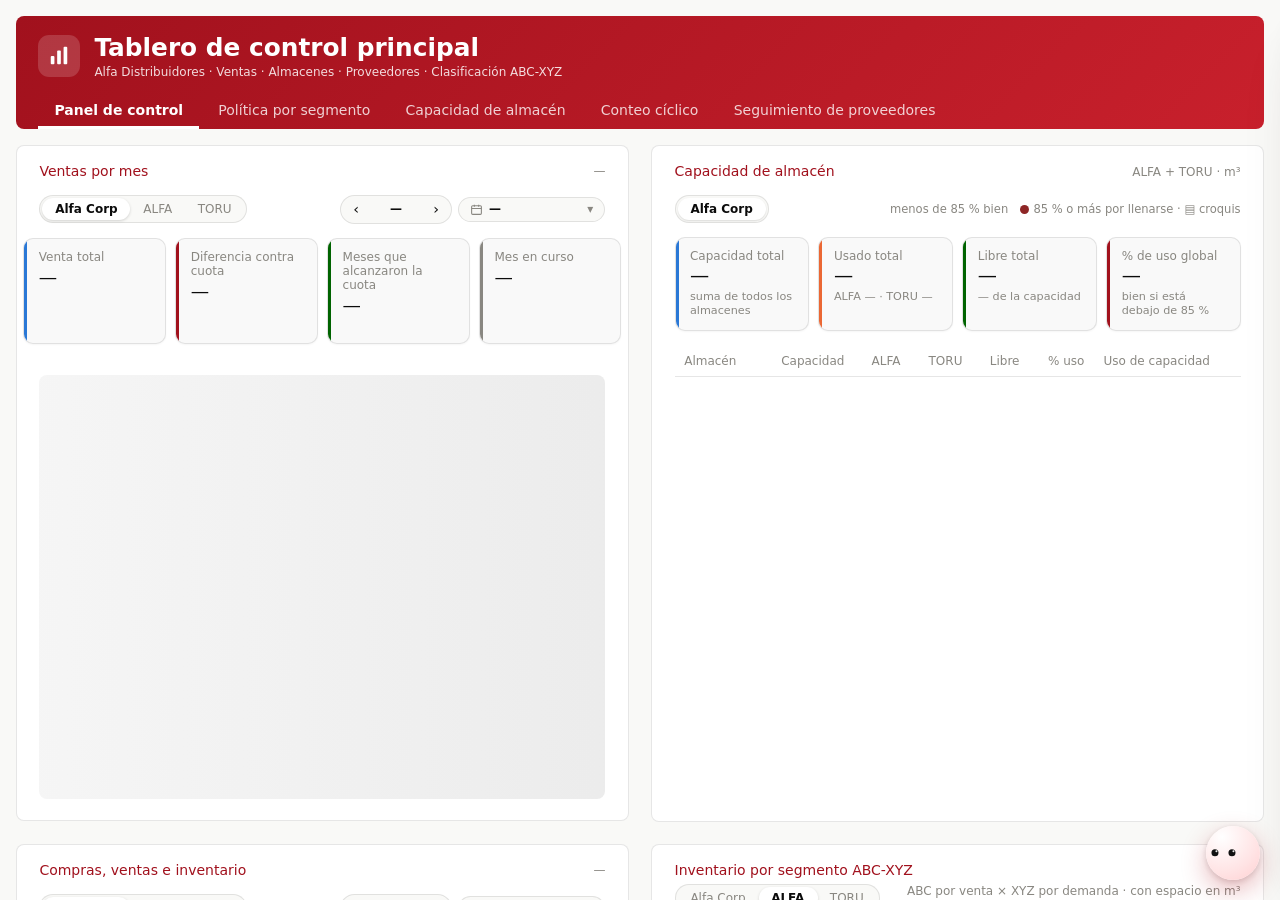
==== commit 811b15b1: "Matriz ABC-XYZ: el reverso de la tarjeta muestra nombre y monto también cuando es angosta (corto o e" ====
--- a/panel_original/index.html
+++ b/panel_original/index.html
@@ -108,7 +108,7 @@
 #pg-pn .mx-totm div:last-child{grid-column:1/-1}#pg-pn .mx-totm div:last-child b{color:#a1111d}}
 #pg-pn .mx-tl{border-top:1px solid var(--color-border-line);padding-top:.5rem;justify-content:flex-start}
 #pg-pn .fc-f{container-type:inline-size}
-#pg-pn .fc-val{font-size:clamp(.8rem,12.5cqi,1.4rem)!important}#pg-pn .pw-g6.p4 .ax-mh{font-size:.72rem;line-height:1.2}#pg-pn .pw-g6.p4 .ax-mh b{font-size:.95rem;font-weight:600}#pg-pn .pw-g6.p4 .ax-cell.fc{display:block!important;position:relative;padding:0!important;border:0;background:none;outline-offset:2px;perspective:900px;cursor:pointer;min-height:0;overflow:visible}#pg-pn .pw-g6.p4 .ax-cell.fc[aria-pressed=true]{outline:2px solid var(--color-fg);outline-offset:2px}#pg-pn .fc-in{position:absolute;inset:0;display:block;transform-style:preserve-3d;transition:transform .45s cubic-bezier(.2,.7,.2,1);font-size:.8rem;text-align:left}#pg-pn .fc:hover .fc-in,#pg-pn .fc:focus-visible .fc-in,#pg-pn .fc[aria-pressed=true] .fc-in{transform:rotateY(180deg)}#pg-pn .fc-f,#pg-pn .fc-b{position:absolute;inset:0;box-sizing:border-box;-webkit-backface-visibility:hidden;backface-visibility:hidden;border-radius:var(--cds-radius);border:1px solid var(--color-border-line);border-left:4px solid var(--gc);padding:.5rem .8rem;display:flex;flex-direction:column;justify-content:center;gap:.3rem;overflow:hidden}#pg-pn .fc-f{background:color-mix(in srgb,var(--gc) var(--heat,6%),var(--color-panel))}#pg-pn .fc-b{transform:rotateY(180deg);background:var(--color-panel);gap:.18rem}#pg-pn .fc-top{display:flex;justify-content:space-between;align-items:center;gap:.4rem;min-width:0}#pg-pn .fc-lab{font-size:.7rem;font-weight:600;letter-spacing:.04em;text-transform:uppercase;color:var(--color-fg-muted);white-space:nowrap;overflow:hidden;text-overflow:ellipsis}#pg-pn .fc-warn{display:none;flex:0 0 auto;font-size:.66rem;font-weight:600;color:var(--color-warn);border:1px solid var(--color-warn);border-radius:999px;padding:0 .45rem;line-height:1.5}#pg-pn .fc.ax-ineff .fc-warn{display:inline-block}#pg-pn .fc-val{font-family:var(--font-anthropic-sans);font-size:clamp(1.05rem,1.45vw,1.4rem);font-weight:600;line-height:1.1;white-space:nowrap;overflow:hidden;text-overflow:ellipsis;color:var(--color-fg)}#pg-pn .fc-hint{font-size:.66rem;color:var(--color-fg-muted)}#pg-pn .fc-n{flex:0 0 auto;font-size:.68rem;color:var(--color-fg-muted);white-space:nowrap}#pg-pn .fc-row{display:flex;justify-content:space-between;align-items:baseline;gap:.5rem;line-height:1.15}#pg-pn .fc-k{font-size:.72rem;color:var(--color-fg-muted);white-space:nowrap}#pg-pn .fc-k{min-width:0;overflow:hidden;text-overflow:ellipsis}#pg-pn .fc-t{font-weight:600;color:var(--color-fg)}#pg-pn .fc-b{container-type:inline-size}@container (max-width:185px){#pg-pn .fc-kl{display:none}}@container (max-width:135px){#pg-pn .fc-t{display:none}}#pg-pn .fc-p{font-size:.95rem;font-weight:600;color:var(--color-fg);white-space:nowrap}#pg-pn .fc-bar{display:block;height:6px;border-radius:3px;background:linear-gradient(to right,var(--bc) max(3px,var(--w,0%)),color-mix(in srgb,var(--color-fg) 10%,transparent) 0)}#pg-pn .fc-bv{--bc:var(--gc);--w:var(--pv)}#pg-pn .fc-bm{--bc:var(--color-fg-muted);--w:var(--pm)}#pg-pn .fc-bu{--bc:color-mix(in srgb,var(--gc) 50%,var(--color-fg-muted));--w:var(--pu)}#pg-pn .fc.ax-ineff .fc-bm{--bc:var(--color-warn)}#pg-pn .fc.ax-ineff .fc-rm .fc-p{color:var(--color-warn)}@media (prefers-reduced-motion:reduce){#pg-pn .fc-in{transition:none}}.ax-mxleg{display:flex;flex-wrap:wrap;gap:.3rem 1.1rem;font-size:.72rem;color:var(--color-fg-muted);align-items:center}.ax-mxleg span{display:inline-flex;align-items:center;gap:.35rem}.ax-mxleg i{display:inline-block;width:1.1rem;height:5px;border-radius:3px}.ax-mxleg i.lw{background:var(--color-warn)}.ax-mxleg i.lb{width:4px;height:.9rem;border-radius:1px;background:linear-gradient(var(--l1) 0 33%,var(--l2) 33% 66%,var(--l3) 66%)}.so-cal-w,.so-cb-w{position:relative}.so-cal-btn{display:inline-flex;align-items:center;gap:.35rem;cursor:pointer;width:9.5rem;min-width:9.5rem;max-width:9.5rem;padding:.28rem .5rem;font-size:.75rem;text-align:left;white-space:nowrap;overflow:hidden}.so-cal-btn span{overflow:hidden;text-overflow:ellipsis}.so-cal-btn svg{flex:0 0 auto;color:var(--color-fg-muted)}.so-cal{position:absolute;top:calc(100% + .4rem);left:0;z-index:40;width:15.5rem;background:var(--cds-surface-popover,var(--color-panel));border:1px solid var(--color-border-line);border-radius:12px;box-shadow:0 12px 32px rgba(0,0,0,.16);padding:.75rem .8rem .6rem;color:var(--color-fg)}.so-cal-h{display:flex;align-items:center;justify-content:center;gap:.6rem;margin-bottom:.55rem}.so-cal-h b{font-size:.9rem;font-weight:600;min-width:3rem;text-align:center}.so-cal-nav{font:inherit;font-size:1rem;line-height:1;cursor:pointer;border:0;background:none;color:var(--color-fg-muted);width:1.6rem;height:1.6rem;border-radius:50%}.so-cal-nav:hover:not(:disabled){background:color-mix(in srgb,var(--cds-chart-muted) 20%,transparent);color:var(--color-fg)}.so-cal-nav:disabled{visibility:hidden}.so-cal-g{display:grid;grid-template-columns:repeat(4,minmax(0,1fr));row-gap:.3rem}.so-cal-m{font:inherit;font-size:.8rem;cursor:pointer;height:2rem;border:0;background:none;color:var(--color-fg);border-radius:0}.so-cal-m:disabled{color:var(--color-fg-muted);opacity:.4;cursor:default}.so-cal-m:not(:disabled):not(.edge):hover{background:color-mix(in srgb,var(--cds-chart-muted) 18%,transparent);border-radius:999px}.so-cal-m.in{background:color-mix(in srgb,#a1111d 12%,transparent)}.so-cal-m.s{border-top-left-radius:999px;border-bottom-left-radius:999px}.so-cal-m.e{border-top-right-radius:999px;border-bottom-right-radius:999px}.so-cal-m.edge{background:#a1111d;color:#fff;font-weight:600;border-radius:999px}.so-cal-m:focus-visible{outline:2px solid var(--color-fg);outline-offset:1px}.so-cal-f{display:flex;align-items:center;justify-content:space-between;gap:.5rem;margin-top:.6rem;padding-top:.5rem;border-top:1px solid var(--color-border-line)}.so-cal-hint{font-size:.7rem;color:var(--color-fg-muted)}.so-cal-all{font:inherit;font-size:.75rem;cursor:pointer;border:0;background:none;color:#a1111d;font-weight:600;padding:.15rem .3rem;border-radius:6px}.so-cal-all:hover{background:color-mix(in srgb,#a1111d 10%,transparent)}@media (prefers-color-scheme:dark){:root:not([data-theme=light]) .so-cal-all{color:#ff8a92}}:root[data-theme=dark] .so-cal-all{color:#ff8a92}.so-cb{position:relative}.so-cb-in{width:16rem;max-width:70vw;padding:.3rem .55rem!important;font-size:.8rem!important}.so-cb-l{position:absolute;top:calc(100% + .3rem);left:0;z-index:40;width:max(100%,22rem);max-width:90vw;max-height:18rem;overflow:auto;margin:0;padding:.25rem;list-style:none;background:var(--cds-surface-popover,var(--color-panel));border:1px solid var(--color-border-line);border-radius:var(--cds-radius);box-shadow:0 10px 28px rgba(0,0,0,.18)}.so-cb-l li{display:flex;justify-content:space-between;gap:.8rem;padding:.4rem .5rem;border-radius:calc(var(--cds-radius) - 2px);cursor:pointer;font-size:.8rem;color:var(--color-fg)}.so-cb-l li span{color:var(--color-fg-muted);white-space:nowrap;font-variant-numeric:tabular-nums}.so-cb-l li[aria-selected=true],.so-cb-l li:hover{background:color-mix(in srgb,var(--cds-chart-muted) 20%,transparent)}.so-cb-l li.cur{font-weight:600}.so-cb-l li.none{color:var(--color-fg-muted);cursor:default}.so-bar{display:flex;flex-wrap:wrap;gap:.5rem 1rem;align-items:flex-end;padding:.7rem 1.1rem;border:1px solid var(--color-border-line);border-radius:var(--cds-radius);background:var(--color-panel)}.so-bar-t{font-weight:600;color:#a1111d;align-self:center;margin-right:.2rem}@media (prefers-color-scheme:dark){:root:not([data-theme=light]) .so-bar-t{color:#ff8a92}}:root[data-theme=dark] .so-bar-t{color:#ff8a92}.so-bar .pn-f select{min-width:9rem;max-width:16rem;padding:.3rem .45rem;font-size:.8rem;opacity:1}.so-bar .ax-pill{font-size:.75rem;padding:.25rem .6rem;align-self:center}#pg-pn .so-kpis{grid-template-columns:repeat(4,minmax(0,1fr))!important}#pg-pn .so-kpis .pw-kpi b{font-size:1.15rem}#pg-pn .so-kpis .pw-kpi em{white-space:nowrap;overflow:hidden;text-overflow:ellipsis}#pg-pn .so-kpis .pw-kpi em.so-d{display:flex;align-items:center;gap:.35rem;flex-wrap:wrap;white-space:normal;overflow:visible;margin-top:.15rem}#pg-pn .so-kpis em.so-d span[data-fmt]{display:inline-block;padding:.08rem .45rem;border-radius:999px;font-weight:600;font-size:.74rem;line-height:1.35;background:color-mix(in srgb,var(--cds-chart-muted) 18%,transparent);color:var(--color-fg)}#pg-pn .so-kpis em.so-d span[data-fmt].up{background:color-mix(in srgb,var(--color-ok) 16%,transparent);color:var(--color-ok)}#pg-pn .so-kpis em.so-d span[data-fmt].dn{background:color-mix(in srgb,var(--color-bad) 14%,transparent);color:var(--color-bad)}#pg-pn .so-kpis em.so-d .so-vs{font-size:.7rem;color:var(--color-fg-muted);white-space:nowrap}#pg-pn .so-kpis .pw-kpi em .up{color:var(--color-ok)}#pg-pn .so-kpis .pw-kpi em .dn{color:var(--color-bad)}@media (max-width:700px){#pg-pn .so-kpis{grid-template-columns:repeat(2,minmax(0,1fr))!important}}#pg-pn #ventas-chart{height:13rem!important;flex:none!important;min-height:0!important;cursor:pointer}.so-cap{margin:0!important;font-size:.72rem;color:var(--color-fg-muted)}.so-vsub{flex:1 1 auto;text-align:right}.so-tw{overflow:auto;max-height:26rem;border:1px solid var(--color-border-line);border-radius:var(--cds-radius)}.so-tw thead th{position:sticky;top:0;z-index:1;background:var(--color-panel)}.so-tbl tbody tr.tot td{position:sticky;bottom:0;background:var(--color-panel)}.so-tctl{display:flex;align-items:flex-end;gap:.8rem;flex-wrap:wrap}.so-tctl select{min-width:7rem;padding:.3rem .45rem;font-size:.8rem}.so-tbl td.good{color:var(--color-ok);font-weight:600}.so-sw.g{background:var(--color-ok)}.so-tbl tbody tr{cursor:pointer}.so-tbl tbody tr:hover td{background:color-mix(in srgb,var(--cds-chart-muted) 14%,transparent)}.so-tbl tbody tr.sel td{background:color-mix(in srgb,var(--cds-chart-muted) 24%,transparent);font-weight:600}.so-tbl tbody tr.ot td{color:var(--color-fg-muted);cursor:default}.so-tbl tbody tr.tot td{font-weight:600;border-top:2px solid var(--color-border-line);cursor:default;color:var(--color-fg)}.so-tbl td.pv{max-width:14rem;overflow:hidden;text-overflow:ellipsis;white-space:nowrap}.so-tbl td.rk{color:var(--color-fg-muted);width:1.5rem}.so-tbl td.warn{color:var(--color-warn);font-weight:600}.so-tbl td.bad{color:var(--color-bad);font-weight:600}.so-sw{display:inline-block;width:.6rem;height:.6rem;border-radius:2px;vertical-align:-1px;margin-right:.25rem}.so-sw.w{background:var(--color-warn)}.so-sw.b{background:var(--color-bad)}.so-ph{align-items:center!important;flex-wrap:wrap}.so-seg{display:inline-flex;padding:2px;border:1px solid var(--color-border-line);border-radius:999px;background:var(--color-bg)}.so-seg button{font:inherit;font-size:.75rem;cursor:pointer;border:0;background:none;color:var(--color-fg-muted);padding:.25rem .8rem;border-radius:999px}.so-seg button[aria-selected=true]{background:#a1111d;color:#fff;font-weight:600}.so-seg button:focus-visible{outline:2px solid var(--color-fg);outline-offset:2px}@media (prefers-reduced-motion:reduce){}.so-psub{font-size:.72rem;color:var(--color-fg-muted);margin-left:auto}.so-empty{display:flex;flex-direction:column;align-items:center;text-align:center;gap:.45rem;padding:1.6rem 1.2rem;border:1px dashed var(--color-border-line);border-radius:var(--cds-radius);color:var(--color-fg-muted);font-size:.82rem;min-height:18rem;justify-content:center}.so-empty svg{color:#a1111d}.so-empty b{color:var(--color-fg)}.so-empty>b{font-size:1rem}.so-empty ul{text-align:left;margin:.2rem 0;padding-left:1.1rem;max-width:30rem;line-height:1.45}.so-empty-n{max-width:30rem;font-size:.75rem}.so-rg-w{flex:0 0 18rem;width:18rem;min-width:0}.so-rg{position:relative;height:2.6rem;margin:0 .55rem;touch-action:none;cursor:pointer}.so-rg-track{position:absolute;left:0;right:0;top:.75rem;height:4px;border-radius:2px;background:color-mix(in srgb,var(--cds-chart-muted) 35%,var(--color-bg))}.so-rg-fill{position:absolute;top:0;height:100%;border-radius:2px;background:#a1111d}.so-rg-th{position:absolute;top:.43rem;width:16px;height:16px;margin-left:-8px;padding:0;border-radius:50%;border:2px solid #fff;background:#a1111d;box-shadow:0 1px 4px rgba(0,0,0,.3);cursor:grab;z-index:2}.so-rg-th:active,.so-rg.drag .so-rg-th{cursor:grabbing}.so-rg-th:focus-visible{outline:2px solid var(--color-fg);outline-offset:2px}.so-rg-th.top{z-index:3}.so-rg-ticks{position:absolute;left:0;right:0;top:1.35rem;height:1rem}.so-rg-ticks span{position:absolute;transform:translateX(-50%);font-size:.65rem;color:var(--color-fg-muted);white-space:nowrap}.so-rg-ticks span.on{color:var(--color-fg);font-weight:600}.so-rg-ticks span::before{content:"";position:absolute;left:50%;top:-.42rem;width:1px;height:4px;background:var(--color-border-line)}.alm-btn{flex:0 0 auto;display:inline-flex;align-items:center;justify-content:center;width:1.5rem;height:1.5rem;padding:0;margin-left:.35rem;cursor:pointer;border:1px solid var(--color-border-line);border-radius:6px;background:var(--color-bg);color:var(--color-fg-muted)}.alm-btn:hover,.alm-btn[aria-expanded=true]{color:var(--color-fg);border-color:var(--color-fg-muted)}.alm-btn:focus-visible{outline:2px solid var(--color-fg);outline-offset:2px}.alm-pop{position:absolute;z-index:30;width:16rem;max-width:calc(100% - 1rem);background:var(--cds-surface-popover,var(--color-panel));border:1px solid var(--color-border-line);border-radius:12px;box-shadow:0 12px 32px rgba(0,0,0,.18);padding:.7rem .8rem .65rem;color:var(--color-fg)}.alm-h{display:flex;justify-content:space-between;align-items:center;gap:.5rem}.alm-h h3{margin:0;font-size:.85rem;font-weight:600}.alm-x{font:inherit;font-size:1rem;line-height:1;cursor:pointer;border:0;background:none;color:var(--color-fg-muted);width:1.4rem;height:1.4rem;border-radius:50%}.alm-x:hover{background:color-mix(in srgb,var(--cds-chart-muted) 20%,transparent);color:var(--color-fg)}.alm-sub{margin:0 0 .3rem!important;font-size:.7rem;color:var(--color-fg-muted)}.alm-svg{display:block}.alm-svg text{font-family:var(--font-anthropic-sans)}.alm-svg .c-gnd{stroke:var(--color-fg-muted);stroke-width:1.5}.alm-svg .c-roof{fill:var(--color-bg);stroke:var(--color-fg);stroke-width:1.2}.alm-svg .c-a{fill:color-mix(in srgb,var(--color-ok) 8%,var(--color-bg));stroke:var(--color-fg);stroke-width:1.3}.alm-svg .c-x{fill:color-mix(in srgb,var(--color-fg) 6%,var(--color-bg));stroke:var(--color-fg);stroke-width:1.3;stroke-dasharray:4 3}.alm-svg .c-ok{fill:none;stroke:var(--color-ok);stroke-width:2;stroke-linecap:round;stroke-linejoin:round}.alm-svg .c-no{fill:none;stroke:var(--color-bad);stroke-width:2;stroke-linecap:round}.alm-svg .c-arw{fill:none;stroke:var(--color-fg-muted);stroke-width:1.2;stroke-linecap:round;stroke-linejoin:round}.alm-svg .c-m3{font-size:10px;font-weight:600;fill:var(--color-fg)}.alm-svg .c-n{font-size:11px;font-weight:600;fill:var(--color-fg-muted)}.alm-svg .c-lbl{font-size:10px;fill:var(--color-fg-muted)}.alm-svg .c-top{fill:color-mix(in srgb,var(--color-fg) 5%,var(--color-bg));stroke:var(--color-fg);stroke-width:1.2}.alm-svg .c-sl{fill:color-mix(in srgb,var(--color-fg) 14%,var(--color-bg));stroke:var(--color-fg);stroke-width:1}.alm-svg .c-sr{fill:color-mix(in srgb,var(--color-fg) 22%,var(--color-bg));stroke:var(--color-fg);stroke-width:1}.alm-svg .c-bt{fill:color-mix(in srgb,var(--color-ok) 18%,var(--color-bg));stroke:var(--color-fg);stroke-width:1}.alm-svg .c-bl{fill:color-mix(in srgb,var(--color-ok) 30%,var(--color-bg));stroke:var(--color-fg);stroke-width:1}.alm-svg .c-br{fill:color-mix(in srgb,var(--color-ok) 42%,var(--color-bg));stroke:var(--color-fg);stroke-width:1}.alm-svg .c-gate{stroke:var(--color-bg);stroke-width:4}.alm-lg{margin:.35rem 0 0!important;font-size:.68rem;color:var(--color-fg-muted)}.so-bar{flex-wrap:wrap!important;align-items:center!important;gap:.35rem .9rem!important;padding:.35rem .8rem!important}.so-bar-t{font-size:.85rem;margin-right:0!important}.so-cal-btn{height:1.75rem;padding:0 .5rem!important;font-size:.75rem!important}.so-rg-w{display:flex;align-items:center;gap:.5rem;flex:0 0 19rem!important;width:19rem!important}.so-lb{font-size:.7rem;color:var(--color-fg-muted)}.so-rg{flex:1;height:1.85rem!important;margin:0 .45rem!important}.so-rg-track{top:.45rem!important;height:3px!important}.so-rg-th{top:.2rem!important;width:13px!important;height:13px!important;margin-left:-6.5px!important;border-width:2px}.so-rg-ticks{top:.95rem!important}.so-rg-ticks span{font-size:.62rem!important}.so-rg-ticks span::before{display:none}.so-cb-in{height:1.75rem;width:14rem!important;padding:0 .55rem!important;font-size:.75rem!important}.so-bar .ax-pill{font-size:.7rem!important;padding:.15rem .55rem!important}.so-info{margin-left:auto;display:inline-flex;align-items:center;justify-content:center;width:1.15rem;height:1.15rem;border-radius:50%;border:1px solid var(--color-border-line);font-size:.68rem;font-weight:600;font-style:italic;color:var(--color-fg-muted);cursor:help;flex:0 0 auto}.so-info:focus-visible{outline:2px solid var(--color-fg);outline-offset:2px}.alm-page{display:flex;flex-direction:column;gap:1.1rem;padding:1.3rem 1.5rem}.alm-page .pw-h h2{font-size:1.15rem}.alm-page .alm-mks{grid-template-columns:repeat(4,minmax(0,1fr))}.alm-page .pw-mk{padding:.8rem 1rem!important}.alm-page .pw-mk small{font-size:.78rem}.alm-page .pw-mk b{font-size:1.6rem}.alm-page .pn-tbl th{font-size:.8rem;padding:.55rem .7rem}.alm-page .pn-tbl td{font-size:.88rem;padding:.8rem .7rem}@media (max-width:700px){.alm-page .alm-mks{grid-template-columns:repeat(2,minmax(0,1fr))}}.pl-kpis{display:grid;grid-template-columns:repeat(4,minmax(0,1fr));border:1px solid var(--color-border-line);border-radius:var(--cds-radius);background:var(--color-panel);overflow:hidden;margin-bottom:1.1rem}.pl-k{padding:.85rem 1.2rem;display:flex;flex-direction:column;gap:.15rem;min-width:0}.pl-k+.pl-k{border-left:1px solid var(--color-border-line)}.pl-k small{color:var(--color-fg-muted);font-size:.8rem}.pl-k b{font-size:clamp(1.15rem,1.9vw,1.6rem);font-weight:500;line-height:1.2}.pl-k b.bad{color:var(--color-bad)}.pl-k em{font-style:normal;color:var(--color-fg-muted);font-size:.72rem}@media (max-width:900px){.pl-kpis{grid-template-columns:repeat(2,minmax(0,1fr))}.pl-k:nth-child(3){border-left:0}.pl-k:nth-child(n+3){border-top:1px solid var(--color-border-line)}}.pl-grid{display:grid;grid-template-columns:repeat(2,minmax(0,1fr));gap:1.1rem}@media (max-width:1100px){.pl-grid{grid-template-columns:minmax(0,1fr)}}.pl-card{display:flex;flex-direction:column;gap:.75rem;min-width:0}.pl-card .pw-h{display:flex;justify-content:space-between;align-items:baseline;gap:.5rem;flex-wrap:wrap}.pl-card .pw-h h2{font-size:1rem;margin:0}.pl-card .pw-h span{color:var(--color-fg-muted);font-size:.72rem}.pl-crit{display:flex;flex-wrap:wrap;gap:.35rem}.pl-crit button{font:inherit;font-size:.75rem;cursor:pointer;border:1px solid var(--color-border-line);background:var(--color-bg);color:var(--color-fg-muted);border-radius:999px;padding:.25rem .7rem;display:inline-flex;gap:.35rem;align-items:center}.pl-crit button b{color:var(--color-fg);font-weight:600}.pl-crit button[aria-selected=true]{background:#a1111d;border-color:#a1111d;color:#fff}.pl-crit button[aria-selected=true] b{color:#fff}.pl-bar{display:flex;flex-wrap:wrap;align-items:center;gap:.5rem .8rem}.pl-bar .ax-search{flex:1 1 12rem;padding:.3rem .55rem;font-size:.8rem}.pl-inl{flex-direction:row!important;align-items:center;gap:.4rem}.pl-inl select{padding:.25rem .4rem;font-size:.78rem}.pl-tbl td.pv{max-width:13rem}.pl-tbl td.pl-cr{font-size:.72rem;color:var(--color-fg-muted);white-space:normal;min-width:7rem}#pl-obs .so-tw,#pl-dio .so-tw{max-height:22rem}.pl-cb{flex:1 1 14rem}.pl-cb .ax-search{width:100%;padding:.3rem .55rem;font-size:.8rem}.pl-rng{display:flex;align-items:center;gap:.7rem;font-size:.8rem;color:var(--color-fg-muted)}.pl-rng b{color:var(--color-fg);min-width:2.8rem}.pl-rng input{flex:1;accent-color:#a1111d}.pl-res{border:1px solid var(--color-border-line);border-radius:var(--cds-radius);padding:.8rem 1rem;display:flex;flex-direction:column;gap:.5rem;min-height:9.5rem}.pl-res h3{margin:0;font-size:.9rem;font-weight:600}.pl-res dl{display:grid;grid-template-columns:1fr auto;gap:.2rem 1rem;margin:0;font-size:.8rem}.pl-res dt{color:var(--color-fg-muted)}.pl-res dd{margin:0;font-weight:600;text-align:right}.pl-res p{margin:0;font-size:.8rem;color:var(--color-fg-muted)}.pl-empty{align-self:center;margin:auto 0!important}.pl-bigw{display:flex;align-items:baseline;justify-content:space-between;gap:.6rem;border-top:1px solid var(--color-border-line);padding-top:.45rem}.pl-bigw small{color:var(--color-fg-muted);font-size:.75rem}.pl-big{font-size:1.7rem;font-weight:600;line-height:1.1}.pl-big.ok{color:var(--color-ok)}.pl-big.warn{color:var(--color-warn)}.pl-big.bad{color:var(--color-bad)}.pl-form{display:grid;grid-template-columns:repeat(2,minmax(0,1fr));gap:.6rem .9rem}.pl-form label{display:flex;flex-direction:column;gap:.2rem;font-size:.74rem;color:var(--color-fg-muted)}.pl-form input{font:inherit;font-size:.85rem;padding:.35rem .5rem;border:1px solid var(--color-border-line);border-radius:var(--cds-radius);background:var(--color-bg);color:var(--color-fg)}.pl-steps{display:flex;flex-direction:column;gap:.1rem}.pl-st{display:flex;justify-content:space-between;gap:.8rem;font-size:.82rem;padding:.35rem 0;border-bottom:1px solid var(--color-border-line)}.pl-st span{color:var(--color-fg-muted)}.pl-st.tot{border-bottom:0;border-top:2px solid var(--color-border-line);margin-top:.15rem;font-size:.92rem}.pl-st.tot span{color:var(--color-fg);font-weight:600}.pl-space{margin-top:.5rem;border:1px solid var(--color-border-line);border-radius:var(--cds-radius);padding:.65rem .8rem;display:flex;flex-direction:column;gap:.4rem}.pl-sp-h{display:flex;justify-content:space-between;gap:.6rem;font-size:.78rem;color:var(--color-fg-muted);flex-wrap:wrap}.pl-sp-h b.ok{color:var(--color-ok)}.pl-sp-h b.bad{color:var(--color-bad)}.pl-sp-t{height:.55rem;border-radius:4px;background:color-mix(in srgb,var(--cds-chart-muted) 25%,var(--color-bg));overflow:hidden}.pl-sp-t i{display:block;height:100%}.pl-space p{margin:0;font-size:.76rem;color:var(--color-fg-muted)}.pl-tbl td.pl-sku{font-variant-numeric:tabular-nums;color:var(--color-fg-muted);font-size:.75rem}.pl-more{display:flex;flex-wrap:wrap;gap:.4rem;justify-content:flex-end}.pl-more .ax-pill{font-size:.75rem;padding:.25rem .7rem}#pl-obs .so-tw{max-height:28rem}#pl-otb th{padding:0}#pl-otb .pl-th{padding:.45rem .5rem;white-space:nowrap}#pl-otb th.num .pl-th{text-align:right}#pl-otb .pl-th:hover{color:var(--color-fg)}#pl-otb th[aria-sort=ascending] .pl-th::after{content:" ▲";font-size:.7em}#pl-otb th[aria-sort=descending] .pl-th::after{content:" ▼";font-size:.7em}#pl-otb th[aria-sort=ascending] .pl-th,#pl-otb th[aria-sort=descending] .pl-th{color:var(--color-fg);font-weight:600}.pl-csv{display:inline-flex;align-items:center;gap:.35rem}.pl-mg{display:flex;align-items:center;gap:.45rem;flex-wrap:wrap;font-size:.8rem;color:var(--color-fg-muted)}.pl-mg input{width:5.5rem;font:inherit;font-size:.85rem;padding:.25rem .45rem;border:1px solid var(--color-border-line);border-radius:var(--cds-radius);background:var(--color-bg);color:var(--color-fg)}.pl-mg small{font-size:.7rem}.pl-liq{border-top:1px solid var(--color-border-line);padding-top:.5rem;display:flex;flex-direction:column;gap:.35rem}.pl-liq>b{font-size:.8rem}.pl-liq dl{display:grid;grid-template-columns:1fr auto;gap:.15rem 1rem;margin:0;font-size:.78rem}.pl-liq dt{color:var(--color-fg-muted)}.pl-liq dd{margin:0;text-align:right;font-weight:600}.pl-liq dd.ok{color:var(--color-ok)}.pl-liq dd.bad{color:var(--color-bad)}#pl-otb tbody tr{cursor:pointer}.abc-h{display:flex;flex-wrap:wrap;align-items:center;gap:.4rem .8rem}.abc-h #mx-sub{flex:1 1 12rem;text-align:right}.ae-card{position:relative;flex:0 0 auto;width:12.5rem;height:3.1rem;padding:0;border:0;background:none;font:inherit;color:inherit;cursor:pointer;perspective:700px;border-radius:var(--cds-radius);outline-offset:3px}.ae-card:focus-visible{outline:2px solid var(--color-fg)}.ae-in{position:absolute;inset:0;display:block;transform-style:preserve-3d;transform:rotateY(var(--ae-r,0deg));transition:transform .5s cubic-bezier(.2,.7,.2,1)}.ae-card:hover .ae-in{transform:rotateY(calc(var(--ae-r,0deg) - 12deg))}.ae-face{position:absolute;inset:0;box-sizing:border-box;display:flex;flex-direction:column;justify-content:center;gap:.2rem;padding:.3rem .7rem;text-align:left;border:1px solid var(--color-border-line);border-left:4px solid #a1111d;border-radius:var(--cds-radius);background:color-mix(in srgb,#a1111d 6%,var(--color-panel));-webkit-backface-visibility:hidden;backface-visibility:hidden}.ae-b{transform:rotateY(180deg)}.ae-card .ae-top,.ae-card .ae-row{display:flex;justify-content:space-between;align-items:center;gap:.5rem;min-width:0}.ae-card .ae-row{align-items:baseline}.ae-card .ae-lab{font-size:.62rem;font-weight:600;letter-spacing:.06em;text-transform:uppercase;color:var(--color-fg-muted)}.ae-card .ae-dots{display:inline-flex;gap:3px}.ae-card .ae-dots i{display:block;width:.85rem;height:4px;border-radius:2px;background:color-mix(in srgb,var(--color-fg-muted) 28%,transparent)}.ae-card .ae-dots i.on{background:#a1111d}.ae-card .ae-name{font-size:1rem;font-weight:600;line-height:1.15;color:var(--color-fg);white-space:nowrap}.ae-card .ae-hint{font-size:.64rem;color:var(--color-fg-muted);white-space:nowrap}@media (prefers-reduced-motion:reduce){.ae-in{transition:none}}.abc-dup{margin:0!important;font-size:.72rem;color:var(--color-warn);border:1px solid color-mix(in srgb,var(--color-warn) 35%,transparent);background:color-mix(in srgb,var(--color-warn) 8%,transparent);border-radius:var(--cds-radius);padding:.35rem .6rem}
+#pg-pn .fc-val{font-size:clamp(.8rem,12.5cqi,1.4rem)!important}#pg-pn .pw-g6.p4 .ax-mh{font-size:.72rem;line-height:1.2}#pg-pn .pw-g6.p4 .ax-mh b{font-size:.95rem;font-weight:600}#pg-pn .pw-g6.p4 .ax-cell.fc{display:block!important;position:relative;padding:0!important;border:0;background:none;outline-offset:2px;perspective:900px;cursor:pointer;min-height:0;overflow:visible}#pg-pn .pw-g6.p4 .ax-cell.fc[aria-pressed=true]{outline:2px solid var(--color-fg);outline-offset:2px}#pg-pn .fc-in{position:absolute;inset:0;display:block;transform-style:preserve-3d;transition:transform .45s cubic-bezier(.2,.7,.2,1);font-size:.8rem;text-align:left}#pg-pn .fc:hover .fc-in,#pg-pn .fc:focus-visible .fc-in,#pg-pn .fc[aria-pressed=true] .fc-in{transform:rotateY(180deg)}#pg-pn .fc-f,#pg-pn .fc-b{position:absolute;inset:0;box-sizing:border-box;-webkit-backface-visibility:hidden;backface-visibility:hidden;border-radius:var(--cds-radius);border:1px solid var(--color-border-line);border-left:4px solid var(--gc);padding:.5rem .8rem;display:flex;flex-direction:column;justify-content:center;gap:.3rem;overflow:hidden}#pg-pn .fc-f{background:color-mix(in srgb,var(--gc) var(--heat,6%),var(--color-panel))}#pg-pn .fc-b{transform:rotateY(180deg);background:var(--color-panel);gap:.18rem}#pg-pn .fc-top{display:flex;justify-content:space-between;align-items:center;gap:.4rem;min-width:0}#pg-pn .fc-lab{font-size:.7rem;font-weight:600;letter-spacing:.04em;text-transform:uppercase;color:var(--color-fg-muted);white-space:nowrap;overflow:hidden;text-overflow:ellipsis}#pg-pn .fc-warn{display:none;flex:0 0 auto;font-size:.66rem;font-weight:600;color:var(--color-warn);border:1px solid var(--color-warn);border-radius:999px;padding:0 .45rem;line-height:1.5}#pg-pn .fc.ax-ineff .fc-warn{display:inline-block}#pg-pn .fc-val{font-family:var(--font-anthropic-sans);font-size:clamp(1.05rem,1.45vw,1.4rem);font-weight:600;line-height:1.1;white-space:nowrap;overflow:hidden;text-overflow:ellipsis;color:var(--color-fg)}#pg-pn .fc-hint{font-size:.66rem;color:var(--color-fg-muted)}#pg-pn .fc-n{flex:0 0 auto;font-size:.68rem;color:var(--color-fg-muted);white-space:nowrap}#pg-pn .fc-row{display:flex;justify-content:space-between;align-items:baseline;gap:.5rem;line-height:1.15}#pg-pn .fc-k{font-size:.72rem;color:var(--color-fg-muted);white-space:nowrap}#pg-pn .fc-k{min-width:0;overflow:hidden;text-overflow:ellipsis}#pg-pn .fc-t{font-weight:600;color:var(--color-fg)}#pg-pn .fc-b{container-type:inline-size}@container (max-width:185px){#pg-pn .fc-kl{display:none}}@container (max-width:135px){#pg-pn .fc-t{display:none}}#pg-pn .fc-ks,#pg-pn .fc-tk{display:none}@container (max-width:185px){#pg-pn .fc-ks{display:inline}#pg-pn .fc-t[data-fmt=money]{display:none}#pg-pn .fc-tk{display:inline}}@container (max-width:135px){#pg-pn .fc-tk,#pg-pn .fc-t[data-fmt=m3]{display:inline}#pg-pn .fc-b .fc-row{flex-wrap:wrap;row-gap:0;gap:0 .25rem}#pg-pn .fc-b .fc-k{flex:1 1 100%;font-size:.62rem!important;overflow:visible}#pg-pn .fc-b .fc-p{margin-left:auto;font-size:.85rem;line-height:1.1}}#pg-pn .fc-p{font-size:.95rem;font-weight:600;color:var(--color-fg);white-space:nowrap}#pg-pn .fc-bar{display:block;height:6px;border-radius:3px;background:linear-gradient(to right,var(--bc) max(3px,var(--w,0%)),color-mix(in srgb,var(--color-fg) 10%,transparent) 0)}#pg-pn .fc-bv{--bc:var(--gc);--w:var(--pv)}#pg-pn .fc-bm{--bc:var(--color-fg-muted);--w:var(--pm)}#pg-pn .fc-bu{--bc:color-mix(in srgb,var(--gc) 50%,var(--color-fg-muted));--w:var(--pu)}#pg-pn .fc.ax-ineff .fc-bm{--bc:var(--color-warn)}#pg-pn .fc.ax-ineff .fc-rm .fc-p{color:var(--color-warn)}@media (prefers-reduced-motion:reduce){#pg-pn .fc-in{transition:none}}.ax-mxleg{display:flex;flex-wrap:wrap;gap:.3rem 1.1rem;font-size:.72rem;color:var(--color-fg-muted);align-items:center}.ax-mxleg span{display:inline-flex;align-items:center;gap:.35rem}.ax-mxleg i{display:inline-block;width:1.1rem;height:5px;border-radius:3px}.ax-mxleg i.lw{background:var(--color-warn)}.ax-mxleg i.lb{width:4px;height:.9rem;border-radius:1px;background:linear-gradient(var(--l1) 0 33%,var(--l2) 33% 66%,var(--l3) 66%)}.so-cal-w,.so-cb-w{position:relative}.so-cal-btn{display:inline-flex;align-items:center;gap:.35rem;cursor:pointer;width:9.5rem;min-width:9.5rem;max-width:9.5rem;padding:.28rem .5rem;font-size:.75rem;text-align:left;white-space:nowrap;overflow:hidden}.so-cal-btn span{overflow:hidden;text-overflow:ellipsis}.so-cal-btn svg{flex:0 0 auto;color:var(--color-fg-muted)}.so-cal{position:absolute;top:calc(100% + .4rem);left:0;z-index:40;width:15.5rem;background:var(--cds-surface-popover,var(--color-panel));border:1px solid var(--color-border-line);border-radius:12px;box-shadow:0 12px 32px rgba(0,0,0,.16);padding:.75rem .8rem .6rem;color:var(--color-fg)}.so-cal-h{display:flex;align-items:center;justify-content:center;gap:.6rem;margin-bottom:.55rem}.so-cal-h b{font-size:.9rem;font-weight:600;min-width:3rem;text-align:center}.so-cal-nav{font:inherit;font-size:1rem;line-height:1;cursor:pointer;border:0;background:none;color:var(--color-fg-muted);width:1.6rem;height:1.6rem;border-radius:50%}.so-cal-nav:hover:not(:disabled){background:color-mix(in srgb,var(--cds-chart-muted) 20%,transparent);color:var(--color-fg)}.so-cal-nav:disabled{visibility:hidden}.so-cal-g{display:grid;grid-template-columns:repeat(4,minmax(0,1fr));row-gap:.3rem}.so-cal-m{font:inherit;font-size:.8rem;cursor:pointer;height:2rem;border:0;background:none;color:var(--color-fg);border-radius:0}.so-cal-m:disabled{color:var(--color-fg-muted);opacity:.4;cursor:default}.so-cal-m:not(:disabled):not(.edge):hover{background:color-mix(in srgb,var(--cds-chart-muted) 18%,transparent);border-radius:999px}.so-cal-m.in{background:color-mix(in srgb,#a1111d 12%,transparent)}.so-cal-m.s{border-top-left-radius:999px;border-bottom-left-radius:999px}.so-cal-m.e{border-top-right-radius:999px;border-bottom-right-radius:999px}.so-cal-m.edge{background:#a1111d;color:#fff;font-weight:600;border-radius:999px}.so-cal-m:focus-visible{outline:2px solid var(--color-fg);outline-offset:1px}.so-cal-f{display:flex;align-items:center;justify-content:space-between;gap:.5rem;margin-top:.6rem;padding-top:.5rem;border-top:1px solid var(--color-border-line)}.so-cal-hint{font-size:.7rem;color:var(--color-fg-muted)}.so-cal-all{font:inherit;font-size:.75rem;cursor:pointer;border:0;background:none;color:#a1111d;font-weight:600;padding:.15rem .3rem;border-radius:6px}.so-cal-all:hover{background:color-mix(in srgb,#a1111d 10%,transparent)}@media (prefers-color-scheme:dark){:root:not([data-theme=light]) .so-cal-all{color:#ff8a92}}:root[data-theme=dark] .so-cal-all{color:#ff8a92}.so-cb{position:relative}.so-cb-in{width:16rem;max-width:70vw;padding:.3rem .55rem!important;font-size:.8rem!important}.so-cb-l{position:absolute;top:calc(100% + .3rem);left:0;z-index:40;width:max(100%,22rem);max-width:90vw;max-height:18rem;overflow:auto;margin:0;padding:.25rem;list-style:none;background:var(--cds-surface-popover,var(--color-panel));border:1px solid var(--color-border-line);border-radius:var(--cds-radius);box-shadow:0 10px 28px rgba(0,0,0,.18)}.so-cb-l li{display:flex;justify-content:space-between;gap:.8rem;padding:.4rem .5rem;border-radius:calc(var(--cds-radius) - 2px);cursor:pointer;font-size:.8rem;color:var(--color-fg)}.so-cb-l li span{color:var(--color-fg-muted);white-space:nowrap;font-variant-numeric:tabular-nums}.so-cb-l li[aria-selected=true],.so-cb-l li:hover{background:color-mix(in srgb,var(--cds-chart-muted) 20%,transparent)}.so-cb-l li.cur{font-weight:600}.so-cb-l li.none{color:var(--color-fg-muted);cursor:default}.so-bar{display:flex;flex-wrap:wrap;gap:.5rem 1rem;align-items:flex-end;padding:.7rem 1.1rem;border:1px solid var(--color-border-line);border-radius:var(--cds-radius);background:var(--color-panel)}.so-bar-t{font-weight:600;color:#a1111d;align-self:center;margin-right:.2rem}@media (prefers-color-scheme:dark){:root:not([data-theme=light]) .so-bar-t{color:#ff8a92}}:root[data-theme=dark] .so-bar-t{color:#ff8a92}.so-bar .pn-f select{min-width:9rem;max-width:16rem;padding:.3rem .45rem;font-size:.8rem;opacity:1}.so-bar .ax-pill{font-size:.75rem;padding:.25rem .6rem;align-self:center}#pg-pn .so-kpis{grid-template-columns:repeat(4,minmax(0,1fr))!important}#pg-pn .so-kpis .pw-kpi b{font-size:1.15rem}#pg-pn .so-kpis .pw-kpi em{white-space:nowrap;overflow:hidden;text-overflow:ellipsis}#pg-pn .so-kpis .pw-kpi em.so-d{display:flex;align-items:center;gap:.35rem;flex-wrap:wrap;white-space:normal;overflow:visible;margin-top:.15rem}#pg-pn .so-kpis em.so-d span[data-fmt]{display:inline-block;padding:.08rem .45rem;border-radius:999px;font-weight:600;font-size:.74rem;line-height:1.35;background:color-mix(in srgb,var(--cds-chart-muted) 18%,transparent);color:var(--color-fg)}#pg-pn .so-kpis em.so-d span[data-fmt].up{background:color-mix(in srgb,var(--color-ok) 16%,transparent);color:var(--color-ok)}#pg-pn .so-kpis em.so-d span[data-fmt].dn{background:color-mix(in srgb,var(--color-bad) 14%,transparent);color:var(--color-bad)}#pg-pn .so-kpis em.so-d .so-vs{font-size:.7rem;color:var(--color-fg-muted);white-space:nowrap}#pg-pn .so-kpis .pw-kpi em .up{color:var(--color-ok)}#pg-pn .so-kpis .pw-kpi em .dn{color:var(--color-bad)}@media (max-width:700px){#pg-pn .so-kpis{grid-template-columns:repeat(2,minmax(0,1fr))!important}}#pg-pn #ventas-chart{height:13rem!important;flex:none!important;min-height:0!important;cursor:pointer}.so-cap{margin:0!important;font-size:.72rem;color:var(--color-fg-muted)}.so-vsub{flex:1 1 auto;text-align:right}.so-tw{overflow:auto;max-height:26rem;border:1px solid var(--color-border-line);border-radius:var(--cds-radius)}.so-tw thead th{position:sticky;top:0;z-index:1;background:var(--color-panel)}.so-tbl tbody tr.tot td{position:sticky;bottom:0;background:var(--color-panel)}.so-tctl{display:flex;align-items:flex-end;gap:.8rem;flex-wrap:wrap}.so-tctl select{min-width:7rem;padding:.3rem .45rem;font-size:.8rem}.so-tbl td.good{color:var(--color-ok);font-weight:600}.so-sw.g{background:var(--color-ok)}.so-tbl tbody tr{cursor:pointer}.so-tbl tbody tr:hover td{background:color-mix(in srgb,var(--cds-chart-muted) 14%,transparent)}.so-tbl tbody tr.sel td{background:color-mix(in srgb,var(--cds-chart-muted) 24%,transparent);font-weight:600}.so-tbl tbody tr.ot td{color:var(--color-fg-muted);cursor:default}.so-tbl tbody tr.tot td{font-weight:600;border-top:2px solid var(--color-border-line);cursor:default;color:var(--color-fg)}.so-tbl td.pv{max-width:14rem;overflow:hidden;text-overflow:ellipsis;white-space:nowrap}.so-tbl td.rk{color:var(--color-fg-muted);width:1.5rem}.so-tbl td.warn{color:var(--color-warn);font-weight:600}.so-tbl td.bad{color:var(--color-bad);font-weight:600}.so-sw{display:inline-block;width:.6rem;height:.6rem;border-radius:2px;vertical-align:-1px;margin-right:.25rem}.so-sw.w{background:var(--color-warn)}.so-sw.b{background:var(--color-bad)}.so-ph{align-items:center!important;flex-wrap:wrap}.so-seg{display:inline-flex;padding:2px;border:1px solid var(--color-border-line);border-radius:999px;background:var(--color-bg)}.so-seg button{font:inherit;font-size:.75rem;cursor:pointer;border:0;background:none;color:var(--color-fg-muted);padding:.25rem .8rem;border-radius:999px}.so-seg button[aria-selected=true]{background:#a1111d;color:#fff;font-weight:600}.so-seg button:focus-visible{outline:2px solid var(--color-fg);outline-offset:2px}@media (prefers-reduced-motion:reduce){}.so-psub{font-size:.72rem;color:var(--color-fg-muted);margin-left:auto}.so-empty{display:flex;flex-direction:column;align-items:center;text-align:center;gap:.45rem;padding:1.6rem 1.2rem;border:1px dashed var(--color-border-line);border-radius:var(--cds-radius);color:var(--color-fg-muted);font-size:.82rem;min-height:18rem;justify-content:center}.so-empty svg{color:#a1111d}.so-empty b{color:var(--color-fg)}.so-empty>b{font-size:1rem}.so-empty ul{text-align:left;margin:.2rem 0;padding-left:1.1rem;max-width:30rem;line-height:1.45}.so-empty-n{max-width:30rem;font-size:.75rem}.so-rg-w{flex:0 0 18rem;width:18rem;min-width:0}.so-rg{position:relative;height:2.6rem;margin:0 .55rem;touch-action:none;cursor:pointer}.so-rg-track{position:absolute;left:0;right:0;top:.75rem;height:4px;border-radius:2px;background:color-mix(in srgb,var(--cds-chart-muted) 35%,var(--color-bg))}.so-rg-fill{position:absolute;top:0;height:100%;border-radius:2px;background:#a1111d}.so-rg-th{position:absolute;top:.43rem;width:16px;height:16px;margin-left:-8px;padding:0;border-radius:50%;border:2px solid #fff;background:#a1111d;box-shadow:0 1px 4px rgba(0,0,0,.3);cursor:grab;z-index:2}.so-rg-th:active,.so-rg.drag .so-rg-th{cursor:grabbing}.so-rg-th:focus-visible{outline:2px solid var(--color-fg);outline-offset:2px}.so-rg-th.top{z-index:3}.so-rg-ticks{position:absolute;left:0;right:0;top:1.35rem;height:1rem}.so-rg-ticks span{position:absolute;transform:translateX(-50%);font-size:.65rem;color:var(--color-fg-muted);white-space:nowrap}.so-rg-ticks span.on{color:var(--color-fg);font-weight:600}.so-rg-ticks span::before{content:"";position:absolute;left:50%;top:-.42rem;width:1px;height:4px;background:var(--color-border-line)}.alm-btn{flex:0 0 auto;display:inline-flex;align-items:center;justify-content:center;width:1.5rem;height:1.5rem;padding:0;margin-left:.35rem;cursor:pointer;border:1px solid var(--color-border-line);border-radius:6px;background:var(--color-bg);color:var(--color-fg-muted)}.alm-btn:hover,.alm-btn[aria-expanded=true]{color:var(--color-fg);border-color:var(--color-fg-muted)}.alm-btn:focus-visible{outline:2px solid var(--color-fg);outline-offset:2px}.alm-pop{position:absolute;z-index:30;width:16rem;max-width:calc(100% - 1rem);background:var(--cds-surface-popover,var(--color-panel));border:1px solid var(--color-border-line);border-radius:12px;box-shadow:0 12px 32px rgba(0,0,0,.18);padding:.7rem .8rem .65rem;color:var(--color-fg)}.alm-h{display:flex;justify-content:space-between;align-items:center;gap:.5rem}.alm-h h3{margin:0;font-size:.85rem;font-weight:600}.alm-x{font:inherit;font-size:1rem;line-height:1;cursor:pointer;border:0;background:none;color:var(--color-fg-muted);width:1.4rem;height:1.4rem;border-radius:50%}.alm-x:hover{background:color-mix(in srgb,var(--cds-chart-muted) 20%,transparent);color:var(--color-fg)}.alm-sub{margin:0 0 .3rem!important;font-size:.7rem;color:var(--color-fg-muted)}.alm-svg{display:block}.alm-svg text{font-family:var(--font-anthropic-sans)}.alm-svg .c-gnd{stroke:var(--color-fg-muted);stroke-width:1.5}.alm-svg .c-roof{fill:var(--color-bg);stroke:var(--color-fg);stroke-width:1.2}.alm-svg .c-a{fill:color-mix(in srgb,var(--color-ok) 8%,var(--color-bg));stroke:var(--color-fg);stroke-width:1.3}.alm-svg .c-x{fill:color-mix(in srgb,var(--color-fg) 6%,var(--color-bg));stroke:var(--color-fg);stroke-width:1.3;stroke-dasharray:4 3}.alm-svg .c-ok{fill:none;stroke:var(--color-ok);stroke-width:2;stroke-linecap:round;stroke-linejoin:round}.alm-svg .c-no{fill:none;stroke:var(--color-bad);stroke-width:2;stroke-linecap:round}.alm-svg .c-arw{fill:none;stroke:var(--color-fg-muted);stroke-width:1.2;stroke-linecap:round;stroke-linejoin:round}.alm-svg .c-m3{font-size:10px;font-weight:600;fill:var(--color-fg)}.alm-svg .c-n{font-size:11px;font-weight:600;fill:var(--color-fg-muted)}.alm-svg .c-lbl{font-size:10px;fill:var(--color-fg-muted)}.alm-svg .c-top{fill:color-mix(in srgb,var(--color-fg) 5%,var(--color-bg));stroke:var(--color-fg);stroke-width:1.2}.alm-svg .c-sl{fill:color-mix(in srgb,var(--color-fg) 14%,var(--color-bg));stroke:var(--color-fg);stroke-width:1}.alm-svg .c-sr{fill:color-mix(in srgb,var(--color-fg) 22%,var(--color-bg));stroke:var(--color-fg);stroke-width:1}.alm-svg .c-bt{fill:color-mix(in srgb,var(--color-ok) 18%,var(--color-bg));stroke:var(--color-fg);stroke-width:1}.alm-svg .c-bl{fill:color-mix(in srgb,var(--color-ok) 30%,var(--color-bg));stroke:var(--color-fg);stroke-width:1}.alm-svg .c-br{fill:color-mix(in srgb,var(--color-ok) 42%,var(--color-bg));stroke:var(--color-fg);stroke-width:1}.alm-svg .c-gate{stroke:var(--color-bg);stroke-width:4}.alm-lg{margin:.35rem 0 0!important;font-size:.68rem;color:var(--color-fg-muted)}.so-bar{flex-wrap:wrap!important;align-items:center!important;gap:.35rem .9rem!important;padding:.35rem .8rem!important}.so-bar-t{font-size:.85rem;margin-right:0!important}.so-cal-btn{height:1.75rem;padding:0 .5rem!important;font-size:.75rem!important}.so-rg-w{display:flex;align-items:center;gap:.5rem;flex:0 0 19rem!important;width:19rem!important}.so-lb{font-size:.7rem;color:var(--color-fg-muted)}.so-rg{flex:1;height:1.85rem!important;margin:0 .45rem!important}.so-rg-track{top:.45rem!important;height:3px!important}.so-rg-th{top:.2rem!important;width:13px!important;height:13px!important;margin-left:-6.5px!important;border-width:2px}.so-rg-ticks{top:.95rem!important}.so-rg-ticks span{font-size:.62rem!important}.so-rg-ticks span::before{display:none}.so-cb-in{height:1.75rem;width:14rem!important;padding:0 .55rem!important;font-size:.75rem!important}.so-bar .ax-pill{font-size:.7rem!important;padding:.15rem .55rem!important}.so-info{margin-left:auto;display:inline-flex;align-items:center;justify-content:center;width:1.15rem;height:1.15rem;border-radius:50%;border:1px solid var(--color-border-line);font-size:.68rem;font-weight:600;font-style:italic;color:var(--color-fg-muted);cursor:help;flex:0 0 auto}.so-info:focus-visible{outline:2px solid var(--color-fg);outline-offset:2px}.alm-page{display:flex;flex-direction:column;gap:1.1rem;padding:1.3rem 1.5rem}.alm-page .pw-h h2{font-size:1.15rem}.alm-page .alm-mks{grid-template-columns:repeat(4,minmax(0,1fr))}.alm-page .pw-mk{padding:.8rem 1rem!important}.alm-page .pw-mk small{font-size:.78rem}.alm-page .pw-mk b{font-size:1.6rem}.alm-page .pn-tbl th{font-size:.8rem;padding:.55rem .7rem}.alm-page .pn-tbl td{font-size:.88rem;padding:.8rem .7rem}@media (max-width:700px){.alm-page .alm-mks{grid-template-columns:repeat(2,minmax(0,1fr))}}.pl-kpis{display:grid;grid-template-columns:repeat(4,minmax(0,1fr));border:1px solid var(--color-border-line);border-radius:var(--cds-radius);background:var(--color-panel);overflow:hidden;margin-bottom:1.1rem}.pl-k{padding:.85rem 1.2rem;display:flex;flex-direction:column;gap:.15rem;min-width:0}.pl-k+.pl-k{border-left:1px solid var(--color-border-line)}.pl-k small{color:var(--color-fg-muted);font-size:.8rem}.pl-k b{font-size:clamp(1.15rem,1.9vw,1.6rem);font-weight:500;line-height:1.2}.pl-k b.bad{color:var(--color-bad)}.pl-k em{font-style:normal;color:var(--color-fg-muted);font-size:.72rem}@media (max-width:900px){.pl-kpis{grid-template-columns:repeat(2,minmax(0,1fr))}.pl-k:nth-child(3){border-left:0}.pl-k:nth-child(n+3){border-top:1px solid var(--color-border-line)}}.pl-grid{display:grid;grid-template-columns:repeat(2,minmax(0,1fr));gap:1.1rem}@media (max-width:1100px){.pl-grid{grid-template-columns:minmax(0,1fr)}}.pl-card{display:flex;flex-direction:column;gap:.75rem;min-width:0}.pl-card .pw-h{display:flex;justify-content:space-between;align-items:baseline;gap:.5rem;flex-wrap:wrap}.pl-card .pw-h h2{font-size:1rem;margin:0}.pl-card .pw-h span{color:var(--color-fg-muted);font-size:.72rem}.pl-crit{display:flex;flex-wrap:wrap;gap:.35rem}.pl-crit button{font:inherit;font-size:.75rem;cursor:pointer;border:1px solid var(--color-border-line);background:var(--color-bg);color:var(--color-fg-muted);border-radius:999px;padding:.25rem .7rem;display:inline-flex;gap:.35rem;align-items:center}.pl-crit button b{color:var(--color-fg);font-weight:600}.pl-crit button[aria-selected=true]{background:#a1111d;border-color:#a1111d;color:#fff}.pl-crit button[aria-selected=true] b{color:#fff}.pl-bar{display:flex;flex-wrap:wrap;align-items:center;gap:.5rem .8rem}.pl-bar .ax-search{flex:1 1 12rem;padding:.3rem .55rem;font-size:.8rem}.pl-inl{flex-direction:row!important;align-items:center;gap:.4rem}.pl-inl select{padding:.25rem .4rem;font-size:.78rem}.pl-tbl td.pv{max-width:13rem}.pl-tbl td.pl-cr{font-size:.72rem;color:var(--color-fg-muted);white-space:normal;min-width:7rem}#pl-obs .so-tw,#pl-dio .so-tw{max-height:22rem}.pl-cb{flex:1 1 14rem}.pl-cb .ax-search{width:100%;padding:.3rem .55rem;font-size:.8rem}.pl-rng{display:flex;align-items:center;gap:.7rem;font-size:.8rem;color:var(--color-fg-muted)}.pl-rng b{color:var(--color-fg);min-width:2.8rem}.pl-rng input{flex:1;accent-color:#a1111d}.pl-res{border:1px solid var(--color-border-line);border-radius:var(--cds-radius);padding:.8rem 1rem;display:flex;flex-direction:column;gap:.5rem;min-height:9.5rem}.pl-res h3{margin:0;font-size:.9rem;font-weight:600}.pl-res dl{display:grid;grid-template-columns:1fr auto;gap:.2rem 1rem;margin:0;font-size:.8rem}.pl-res dt{color:var(--color-fg-muted)}.pl-res dd{margin:0;font-weight:600;text-align:right}.pl-res p{margin:0;font-size:.8rem;color:var(--color-fg-muted)}.pl-empty{align-self:center;margin:auto 0!important}.pl-bigw{display:flex;align-items:baseline;justify-content:space-between;gap:.6rem;border-top:1px solid var(--color-border-line);padding-top:.45rem}.pl-bigw small{color:var(--color-fg-muted);font-size:.75rem}.pl-big{font-size:1.7rem;font-weight:600;line-height:1.1}.pl-big.ok{color:var(--color-ok)}.pl-big.warn{color:var(--color-warn)}.pl-big.bad{color:var(--color-bad)}.pl-form{display:grid;grid-template-columns:repeat(2,minmax(0,1fr));gap:.6rem .9rem}.pl-form label{display:flex;flex-direction:column;gap:.2rem;font-size:.74rem;color:var(--color-fg-muted)}.pl-form input{font:inherit;font-size:.85rem;padding:.35rem .5rem;border:1px solid var(--color-border-line);border-radius:var(--cds-radius);background:var(--color-bg);color:var(--color-fg)}.pl-steps{display:flex;flex-direction:column;gap:.1rem}.pl-st{display:flex;justify-content:space-between;gap:.8rem;font-size:.82rem;padding:.35rem 0;border-bottom:1px solid var(--color-border-line)}.pl-st span{color:var(--color-fg-muted)}.pl-st.tot{border-bottom:0;border-top:2px solid var(--color-border-line);margin-top:.15rem;font-size:.92rem}.pl-st.tot span{color:var(--color-fg);font-weight:600}.pl-space{margin-top:.5rem;border:1px solid var(--color-border-line);border-radius:var(--cds-radius);padding:.65rem .8rem;display:flex;flex-direction:column;gap:.4rem}.pl-sp-h{display:flex;justify-content:space-between;gap:.6rem;font-size:.78rem;color:var(--color-fg-muted);flex-wrap:wrap}.pl-sp-h b.ok{color:var(--color-ok)}.pl-sp-h b.bad{color:var(--color-bad)}.pl-sp-t{height:.55rem;border-radius:4px;background:color-mix(in srgb,var(--cds-chart-muted) 25%,var(--color-bg));overflow:hidden}.pl-sp-t i{display:block;height:100%}.pl-space p{margin:0;font-size:.76rem;color:var(--color-fg-muted)}.pl-tbl td.pl-sku{font-variant-numeric:tabular-nums;color:var(--color-fg-muted);font-size:.75rem}.pl-more{display:flex;flex-wrap:wrap;gap:.4rem;justify-content:flex-end}.pl-more .ax-pill{font-size:.75rem;padding:.25rem .7rem}#pl-obs .so-tw{max-height:28rem}#pl-otb th{padding:0}#pl-otb .pl-th{padding:.45rem .5rem;white-space:nowrap}#pl-otb th.num .pl-th{text-align:right}#pl-otb .pl-th:hover{color:var(--color-fg)}#pl-otb th[aria-sort=ascending] .pl-th::after{content:" ▲";font-size:.7em}#pl-otb th[aria-sort=descending] .pl-th::after{content:" ▼";font-size:.7em}#pl-otb th[aria-sort=ascending] .pl-th,#pl-otb th[aria-sort=descending] .pl-th{color:var(--color-fg);font-weight:600}.pl-csv{display:inline-flex;align-items:center;gap:.35rem}.pl-mg{display:flex;align-items:center;gap:.45rem;flex-wrap:wrap;font-size:.8rem;color:var(--color-fg-muted)}.pl-mg input{width:5.5rem;font:inherit;font-size:.85rem;padding:.25rem .45rem;border:1px solid var(--color-border-line);border-radius:var(--cds-radius);background:var(--color-bg);color:var(--color-fg)}.pl-mg small{font-size:.7rem}.pl-liq{border-top:1px solid var(--color-border-line);padding-top:.5rem;display:flex;flex-direction:column;gap:.35rem}.pl-liq>b{font-size:.8rem}.pl-liq dl{display:grid;grid-template-columns:1fr auto;gap:.15rem 1rem;margin:0;font-size:.78rem}.pl-liq dt{color:var(--color-fg-muted)}.pl-liq dd{margin:0;text-align:right;font-weight:600}.pl-liq dd.ok{color:var(--color-ok)}.pl-liq dd.bad{color:var(--color-bad)}#pl-otb tbody tr{cursor:pointer}.abc-h{display:flex;flex-wrap:wrap;align-items:center;gap:.4rem .8rem}.abc-h #mx-sub{flex:1 1 12rem;text-align:right}.ae-card{position:relative;flex:0 0 auto;width:12.5rem;height:3.1rem;padding:0;border:0;background:none;font:inherit;color:inherit;cursor:pointer;perspective:700px;border-radius:var(--cds-radius);outline-offset:3px}.ae-card:focus-visible{outline:2px solid var(--color-fg)}.ae-in{position:absolute;inset:0;display:block;transform-style:preserve-3d;transform:rotateY(var(--ae-r,0deg));transition:transform .5s cubic-bezier(.2,.7,.2,1)}.ae-card:hover .ae-in{transform:rotateY(calc(var(--ae-r,0deg) - 12deg))}.ae-face{position:absolute;inset:0;box-sizing:border-box;display:flex;flex-direction:column;justify-content:center;gap:.2rem;padding:.3rem .7rem;text-align:left;border:1px solid var(--color-border-line);border-left:4px solid #a1111d;border-radius:var(--cds-radius);background:color-mix(in srgb,#a1111d 6%,var(--color-panel));-webkit-backface-visibility:hidden;backface-visibility:hidden}.ae-b{transform:rotateY(180deg)}.ae-card .ae-top,.ae-card .ae-row{display:flex;justify-content:space-between;align-items:center;gap:.5rem;min-width:0}.ae-card .ae-row{align-items:baseline}.ae-card .ae-lab{font-size:.62rem;font-weight:600;letter-spacing:.06em;text-transform:uppercase;color:var(--color-fg-muted)}.ae-card .ae-dots{display:inline-flex;gap:3px}.ae-card .ae-dots i{display:block;width:.85rem;height:4px;border-radius:2px;background:color-mix(in srgb,var(--color-fg-muted) 28%,transparent)}.ae-card .ae-dots i.on{background:#a1111d}.ae-card .ae-name{font-size:1rem;font-weight:600;line-height:1.15;color:var(--color-fg);white-space:nowrap}.ae-card .ae-hint{font-size:.64rem;color:var(--color-fg-muted);white-space:nowrap}@media (prefers-reduced-motion:reduce){.ae-in{transition:none}}.abc-dup{margin:0!important;font-size:.72rem;color:var(--color-warn);border:1px solid color-mix(in srgb,var(--color-warn) 35%,transparent);background:color-mix(in srgb,var(--color-warn) 8%,transparent);border-radius:var(--cds-radius);padding:.35rem .6rem}
 #sec-ventas{container-type:inline-size}
 #pg-pn .vc-ctl{display:flex;align-items:center;justify-content:space-between;gap:.6rem;flex-wrap:wrap}
 #pg-pn .vc-yr{display:flex;align-items:center;gap:.25rem}
@@ -408,7 +408,7 @@
 <section class="pw-cell pw-detc">
 <div class="pw-h abc-h"><h2 id="mx-title">Inventario por segmento ABC-XYZ</h2><div class="so-seg vc-emp abc-seg" id="abc-e" role="group" aria-label="Empresa del ABC-XYZ"><button type="button" data-abe="all" aria-pressed="false">Alfa Corp</button><button type="button" data-abe="ALFA" aria-pressed="true">ALFA</button><button type="button" data-abe="TORU" aria-pressed="false">TORU</button></div><span id="mx-sub">ABC por venta × XYZ por demanda · con espacio en m³<br><span class="mx-90">Venta = promedio mensual de los últimos 90 días</span></span></div><p class="abc-dup" id="abc-dup" hidden>En el archivo ABC_XYZ_NUEVO, TORU trae los mismos productos, stock y valor que ALFA, así que TORU repite las cifras de ALFA y "Todos" las duplica.</p>
 <div class="pw-b4">
-<div class="pw-b4m"><div class="ax-mx ax-mx4"><div></div><div class="ax-mh"><b>X</b>demanda estable</div><div class="ax-mh"><b>Y</b>demanda variable</div><div class="ax-mh"><b>Z</b>demanda errática</div><div class="ax-mh mx-th"><b>Total</b>por fila</div><div class="ax-mh"><b>A</b>venta alta</div><button class="ax-cell fc" data-pick-abc="AX" aria-pressed="false" aria-label="A · X: ver stock valorizado, venta, espacio y productos"><span class="fc-in"><span class="fc-f"><span class="fc-top"><span class="fc-lab">A · X</span><span class="fc-warn">revisar</span></span><span class="fc-2"><span class="fc-m"><small><i class="sw c"></i><span class="lf">Stock valorizado</span><span class="lk">Stock val.</span></small><span class="fc-val"><span class="mf" data-fmt="money" data-source="matriz_abc" data-field="valor" data-where="k=ALFA|AX" data-abc-clase="AX">—</span><span class="mk" data-fmt="moneyk" data-source="matriz_abc" data-field="valor" data-where="k=ALFA|AX" data-abc-clase="AX">—</span></span></span><span class="fc-m"><small><i class="sw v"></i>Venta</small><span class="fc-v2"><span data-fmt="pct" data-source="matriz_abc" data-field="pct_venta" data-where="k=ALFA|AX" data-abc-clase="AX">—</span></span></span></span><span class="fc-hint" aria-hidden="true">↻</span></span><span class="fc-b"><span class="fc-top"><span class="fc-lab">A · X</span><span class="fc-n"><span data-fmt="int" data-source="matriz_abc" data-field="productos" data-where="k=ALFA|AX" data-abc-clase="AX">—</span> prod.</span></span><span class="fc-row fc-rc"><span class="fc-k"><span class="fc-kl">Stock valorizado </span><b class="fc-t" data-fmt="money" data-source="matriz_abc" data-field="valor" data-where="k=ALFA|AX" data-abc-clase="AX">—</b></span><span class="fc-p"><span data-fmt="pct" data-source="matriz_abc" data-field="pct_valor" data-where="k=ALFA|AX" data-abc-clase="AX">—</span></span></span><span class="fc-bar fc-bc"></span><span class="fc-bar fc-bvv"></span><span class="fc-row fc-rv"><span class="fc-k"><span class="fc-kl">Venta/mes </span><b class="fc-t" data-fmt="money" data-source="matriz_abc" data-field="venta_mes" data-where="k=ALFA|AX" data-abc-clase="AX">—</b></span><span class="fc-p"><span data-fmt="pct" data-source="matriz_abc" data-field="pct_venta" data-where="k=ALFA|AX" data-abc-clase="AX">—</span></span></span><span class="fc-row fc-rm"><span class="fc-k"><span class="fc-kl">Espacio </span><b class="fc-t" data-fmt="m3" data-source="matriz_abc" data-field="m3" data-where="k=ALFA|AX" data-abc-clase="AX">—</b></span><span class="fc-p"><span data-fmt="pct" data-source="matriz_abc" data-field="pct_m3" data-where="k=ALFA|AX" data-abc-clase="AX">—</span></span></span><span class="fc-bar fc-bm"></span></span></span></button><button class="ax-cell fc" data-pick-abc="AY" aria-pressed="false" aria-label="A · Y: ver stock valorizado, venta, espacio y productos"><span class="fc-in"><span class="fc-f"><span class="fc-top"><span class="fc-lab">A · Y</span><span class="fc-warn">revisar</span></span><span class="fc-2"><span class="fc-m"><small><i class="sw c"></i><span class="lf">Stock valorizado</span><span class="lk">Stock val.</span></small><span class="fc-val"><span class="mf" data-fmt="money" data-source="matriz_abc" data-field="valor" data-where="k=ALFA|AY" data-abc-clase="AY">—</span><span class="mk" data-fmt="moneyk" data-source="matriz_abc" data-field="valor" data-where="k=ALFA|AY" data-abc-clase="AY">—</span></span></span><span class="fc-m"><small><i class="sw v"></i>Venta</small><span class="fc-v2"><span data-fmt="pct" data-source="matriz_abc" data-field="pct_venta" data-where="k=ALFA|AY" data-abc-clase="AY">—</span></span></span></span><span class="fc-hint" aria-hidden="true">↻</span></span><span class="fc-b"><span class="fc-top"><span class="fc-lab">A · Y</span><span class="fc-n"><span data-fmt="int" data-source="matriz_abc" data-field="productos" data-where="k=ALFA|AY" data-abc-clase="AY">—</span> prod.</span></span><span class="fc-row fc-rc"><span class="fc-k"><span class="fc-kl">Stock valorizado </span><b class="fc-t" data-fmt="money" data-source="matriz_abc" data-field="valor" data-where="k=ALFA|AY" data-abc-clase="AY">—</b></span><span class="fc-p"><span data-fmt="pct" data-source="matriz_abc" data-field="pct_valor" data-where="k=ALFA|AY" data-abc-clase="AY">—</span></span></span><span class="fc-bar fc-bc"></span><span class="fc-bar fc-bvv"></span><span class="fc-row fc-rv"><span class="fc-k"><span class="fc-kl">Venta/mes </span><b class="fc-t" data-fmt="money" data-source="matriz_abc" data-field="venta_mes" data-where="k=ALFA|AY" data-abc-clase="AY">—</b></span><span class="fc-p"><span data-fmt="pct" data-source="matriz_abc" data-field="pct_venta" data-where="k=ALFA|AY" data-abc-clase="AY">—</span></span></span><span class="fc-row fc-rm"><span class="fc-k"><span class="fc-kl">Espacio </span><b class="fc-t" data-fmt="m3" data-source="matriz_abc" data-field="m3" data-where="k=ALFA|AY" data-abc-clase="AY">—</b></span><span class="fc-p"><span data-fmt="pct" data-source="matriz_abc" data-field="pct_m3" data-where="k=ALFA|AY" data-abc-clase="AY">—</span></span></span><span class="fc-bar fc-bm"></span></span></span></button><button class="ax-cell fc" data-pick-abc="AZ" aria-pressed="false" aria-label="A · Z: ver stock valorizado, venta, espacio y productos"><span class="fc-in"><span class="fc-f"><span class="fc-top"><span class="fc-lab">A · Z</span><span class="fc-warn">revisar</span></span><span class="fc-2"><span class="fc-m"><small><i class="sw c"></i><span class="lf">Stock valorizado</span><span class="lk">Stock val.</span></small><span class="fc-val"><span class="mf" data-fmt="money" data-source="matriz_abc" data-field="valor" data-where="k=ALFA|AZ" data-abc-clase="AZ">—</span><span class="mk" data-fmt="moneyk" data-source="matriz_abc" data-field="valor" data-where="k=ALFA|AZ" data-abc-clase="AZ">—</span></span></span><span class="fc-m"><small><i class="sw v"></i>Venta</small><span class="fc-v2"><span data-fmt="pct" data-source="matriz_abc" data-field="pct_venta" data-where="k=ALFA|AZ" data-abc-clase="AZ">—</span></span></span></span><span class="fc-hint" aria-hidden="true">↻</span></span><span class="fc-b"><span class="fc-top"><span class="fc-lab">A · Z</span><span class="fc-n"><span data-fmt="int" data-source="matriz_abc" data-field="productos" data-where="k=ALFA|AZ" data-abc-clase="AZ">—</span> prod.</span></span><span class="fc-row fc-rc"><span class="fc-k"><span class="fc-kl">Stock valorizado </span><b class="fc-t" data-fmt="money" data-source="matriz_abc" data-field="valor" data-where="k=ALFA|AZ" data-abc-clase="AZ">—</b></span><span class="fc-p"><span data-fmt="pct" data-source="matriz_abc" data-field="pct_valor" data-where="k=ALFA|AZ" data-abc-clase="AZ">—</span></span></span><span class="fc-bar fc-bc"></span><span class="fc-bar fc-bvv"></span><span class="fc-row fc-rv"><span class="fc-k"><span class="fc-kl">Venta/mes </span><b class="fc-t" data-fmt="money" data-source="matriz_abc" data-field="venta_mes" data-where="k=ALFA|AZ" data-abc-clase="AZ">—</b></span><span class="fc-p"><span data-fmt="pct" data-source="matriz_abc" data-field="pct_venta" data-where="k=ALFA|AZ" data-abc-clase="AZ">—</span></span></span><span class="fc-row fc-rm"><span class="fc-k"><span class="fc-kl">Espacio </span><b class="fc-t" data-fmt="m3" data-source="matriz_abc" data-field="m3" data-where="k=ALFA|AZ" data-abc-clase="AZ">—</b></span><span class="fc-p"><span data-fmt="pct" data-source="matriz_abc" data-field="pct_m3" data-where="k=ALFA|AZ" data-abc-clase="AZ">—</span></span></span><span class="fc-bar fc-bm"></span></span></span></button><div class="mx-tot mx-tr"><small>Total A</small><b data-fmt="money" data-source="matriz_abc" data-field="valor" data-where="k=ALFA|A" data-abc-clase="A">—</b><span><span data-fmt="pct" data-source="matriz_abc" data-field="pct_valor" data-where="k=ALFA|A" data-abc-clase="A">—</span></span></div><div class="ax-mh"><b>B</b>venta media</div><button class="ax-cell fc" data-pick-abc="BX" aria-pressed="false" aria-label="B · X: ver stock valorizado, venta, espacio y productos"><span class="fc-in"><span class="fc-f"><span class="fc-top"><span class="fc-lab">B · X</span><span class="fc-warn">revisar</span></span><span class="fc-2"><span class="fc-m"><small><i class="sw c"></i><span class="lf">Stock valorizado</span><span class="lk">Stock val.</span></small><span class="fc-val"><span class="mf" data-fmt="money" data-source="matriz_abc" data-field="valor" data-where="k=ALFA|BX" data-abc-clase="BX">—</span><span class="mk" data-fmt="moneyk" data-source="matriz_abc" data-field="valor" data-where="k=ALFA|BX" data-abc-clase="BX">—</span></span></span><span class="fc-m"><small><i class="sw v"></i>Venta</small><span class="fc-v2"><span data-fmt="pct" data-source="matriz_abc" data-field="pct_venta" data-where="k=ALFA|BX" data-abc-clase="BX">—</span></span></span></span><span class="fc-hint" aria-hidden="true">↻</span></span><span class="fc-b"><span class="fc-top"><span class="fc-lab">B · X</span><span class="fc-n"><span data-fmt="int" data-source="matriz_abc" data-field="productos" data-where="k=ALFA|BX" data-abc-clase="BX">—</span> prod.</span></span><span class="fc-row fc-rc"><span class="fc-k"><span class="fc-kl">Stock valorizado </span><b class="fc-t" data-fmt="money" data-source="matriz_abc" data-field="valor" data-where="k=ALFA|BX" data-abc-clase="BX">—</b></span><span class="fc-p"><span data-fmt="pct" data-source="matriz_abc" data-field="pct_valor" data-where="k=ALFA|BX" data-abc-clase="BX">—</span></span></span><span class="fc-bar fc-bc"></span><span class="fc-bar fc-bvv"></span><span class="fc-row fc-rv"><span class="fc-k"><span class="fc-kl">Venta/mes </span><b class="fc-t" data-fmt="money" data-source="matriz_abc" data-field="venta_mes" data-where="k=ALFA|BX" data-abc-clase="BX">—</b></span><span class="fc-p"><span data-fmt="pct" data-source="matriz_abc" data-field="pct_venta" data-where="k=ALFA|BX" data-abc-clase="BX">—</span></span></span><span class="fc-row fc-rm"><span class="fc-k"><span class="fc-kl">Espacio </span><b class="fc-t" data-fmt="m3" data-source="matriz_abc" data-field="m3" data-where="k=ALFA|BX" data-abc-clase="BX">—</b></span><span class="fc-p"><span data-fmt="pct" data-source="matriz_abc" data-field="pct_m3" data-where="k=ALFA|BX" data-abc-clase="BX">—</span></span></span><span class="fc-bar fc-bm"></span></span></span></button><button class="ax-cell fc" data-pick-abc="BY" aria-pressed="false" aria-label="B · Y: ver stock valorizado, venta, espacio y productos"><span class="fc-in"><span class="fc-f"><span class="fc-top"><span class="fc-lab">B · Y</span><span class="fc-warn">revisar</span></span><span class="fc-2"><span class="fc-m"><small><i class="sw c"></i><span class="lf">Stock valorizado</span><span class="lk">Stock val.</span></small><span class="fc-val"><span class="mf" data-fmt="money" data-source="matriz_abc" data-field="valor" data-where="k=ALFA|BY" data-abc-clase="BY">—</span><span class="mk" data-fmt="moneyk" data-source="matriz_abc" data-field="valor" data-where="k=ALFA|BY" data-abc-clase="BY">—</span></span></span><span class="fc-m"><small><i class="sw v"></i>Venta</small><span class="fc-v2"><span data-fmt="pct" data-source="matriz_abc" data-field="pct_venta" data-where="k=ALFA|BY" data-abc-clase="BY">—</span></span></span></span><span class="fc-hint" aria-hidden="true">↻</span></span><span class="fc-b"><span class="fc-top"><span class="fc-lab">B · Y</span><span class="fc-n"><span data-fmt="int" data-source="matriz_abc" data-field="productos" data-where="k=ALFA|BY" data-abc-clase="BY">—</span> prod.</span></span><span class="fc-row fc-rc"><span class="fc-k"><span class="fc-kl">Stock valorizado </span><b class="fc-t" data-fmt="money" data-source="matriz_abc" data-field="valor" data-where="k=ALFA|BY" data-abc-clase="BY">—</b></span><span class="fc-p"><span data-fmt="pct" data-source="matriz_abc" data-field="pct_valor" data-where="k=ALFA|BY" data-abc-clase="BY">—</span></span></span><span class="fc-bar fc-bc"></span><span class="fc-bar fc-bvv"></span><span class="fc-row fc-rv"><span class="fc-k"><span class="fc-kl">Venta/mes </span><b class="fc-t" data-fmt="money" data-source="matriz_abc" data-field="venta_mes" data-where="k=ALFA|BY" data-abc-clase="BY">—</b></span><span class="fc-p"><span data-fmt="pct" data-source="matriz_abc" data-field="pct_venta" data-where="k=ALFA|BY" data-abc-clase="BY">—</span></span></span><span class="fc-row fc-rm"><span class="fc-k"><span class="fc-kl">Espacio </span><b class="fc-t" data-fmt="m3" data-source="matriz_abc" data-field="m3" data-where="k=ALFA|BY" data-abc-clase="BY">—</b></span><span class="fc-p"><span data-fmt="pct" data-source="matriz_abc" data-field="pct_m3" data-where="k=ALFA|BY" data-abc-clase="BY">—</span></span></span><span class="fc-bar fc-bm"></span></span></span></button><button class="ax-cell fc" data-pick-abc="BZ" aria-pressed="false" aria-label="B · Z: ver stock valorizado, venta, espacio y productos"><span class="fc-in"><span class="fc-f"><span class="fc-top"><span class="fc-lab">B · Z</span><span class="fc-warn">revisar</span></span><span class="fc-2"><span class="fc-m"><small><i class="sw c"></i><span class="lf">Stock valorizado</span><span class="lk">Stock val.</span></small><span class="fc-val"><span class="mf" data-fmt="money" data-source="matriz_abc" data-field="valor" data-where="k=ALFA|BZ" data-abc-clase="BZ">—</span><span class="mk" data-fmt="moneyk" data-source="matriz_abc" data-field="valor" data-where="k=ALFA|BZ" data-abc-clase="BZ">—</span></span></span><span class="fc-m"><small><i class="sw v"></i>Venta</small><span class="fc-v2"><span data-fmt="pct" data-source="matriz_abc" data-field="pct_venta" data-where="k=ALFA|BZ" data-abc-clase="BZ">—</span></span></span></span><span class="fc-hint" aria-hidden="true">↻</span></span><span class="fc-b"><span class="fc-top"><span class="fc-lab">B · Z</span><span class="fc-n"><span data-fmt="int" data-source="matriz_abc" data-field="productos" data-where="k=ALFA|BZ" data-abc-clase="BZ">—</span> prod.</span></span><span class="fc-row fc-rc"><span class="fc-k"><span class="fc-kl">Stock valorizado </span><b class="fc-t" data-fmt="money" data-source="matriz_abc" data-field="valor" data-where="k=ALFA|BZ" data-abc-clase="BZ">—</b></span><span class="fc-p"><span data-fmt="pct" data-source="matriz_abc" data-field="pct_valor" data-where="k=ALFA|BZ" data-abc-clase="BZ">—</span></span></span><span class="fc-bar fc-bc"></span><span class="fc-bar fc-bvv"></span><span class="fc-row fc-rv"><span class="fc-k"><span class="fc-kl">Venta/mes </span><b class="fc-t" data-fmt="money" data-source="matriz_abc" data-field="venta_mes" data-where="k=ALFA|BZ" data-abc-clase="BZ">—</b></span><span class="fc-p"><span data-fmt="pct" data-source="matriz_abc" data-field="pct_venta" data-where="k=ALFA|BZ" data-abc-clase="BZ">—</span></span></span><span class="fc-row fc-rm"><span class="fc-k"><span class="fc-kl">Espacio </span><b class="fc-t" data-fmt="m3" data-source="matriz_abc" data-field="m3" data-where="k=ALFA|BZ" data-abc-clase="BZ">—</b></span><span class="fc-p"><span data-fmt="pct" data-source="matriz_abc" data-field="pct_m3" data-where="k=ALFA|BZ" data-abc-clase="BZ">—</span></span></span><span class="fc-bar fc-bm"></span></span></span></button><div class="mx-tot mx-tr"><small>Total B</small><b data-fmt="money" data-source="matriz_abc" data-field="valor" data-where="k=ALFA|B" data-abc-clase="B">—</b><span><span data-fmt="pct" data-source="matriz_abc" data-field="pct_valor" data-where="k=ALFA|B" data-abc-clase="B">—</span></span></div><div class="ax-mh"><b>C</b>venta baja</div><button class="ax-cell fc" data-pick-abc="CX" aria-pressed="false" aria-label="C · X: ver stock valorizado, venta, espacio y productos"><span class="fc-in"><span class="fc-f"><span class="fc-top"><span class="fc-lab">C · X</span><span class="fc-warn">revisar</span></span><span class="fc-2"><span class="fc-m"><small><i class="sw c"></i><span class="lf">Stock valorizado</span><span class="lk">Stock val.</span></small><span class="fc-val"><span class="mf" data-fmt="money" data-source="matriz_abc" data-field="valor" data-where="k=ALFA|CX" data-abc-clase="CX">—</span><span class="mk" data-fmt="moneyk" data-source="matriz_abc" data-field="valor" data-where="k=ALFA|CX" data-abc-clase="CX">—</span></span></span><span class="fc-m"><small><i class="sw v"></i>Venta</small><span class="fc-v2"><span data-fmt="pct" data-source="matriz_abc" data-field="pct_venta" data-where="k=ALFA|CX" data-abc-clase="CX">—</span></span></span></span><span class="fc-hint" aria-hidden="true">↻</span></span><span class="fc-b"><span class="fc-top"><span class="fc-lab">C · X</span><span class="fc-n"><span data-fmt="int" data-source="matriz_abc" data-field="productos" data-where="k=ALFA|CX" data-abc-clase="CX">—</span> prod.</span></span><span class="fc-row fc-rc"><span class="fc-k"><span class="fc-kl">Stock valorizado </span><b class="fc-t" data-fmt="money" data-source="matriz_abc" data-field="valor" data-where="k=ALFA|CX" data-abc-clase="CX">—</b></span><span class="fc-p"><span data-fmt="pct" data-source="matriz_abc" data-field="pct_valor" data-where="k=ALFA|CX" data-abc-clase="CX">—</span></span></span><span class="fc-bar fc-bc"></span><span class="fc-bar fc-bvv"></span><span class="fc-row fc-rv"><span class="fc-k"><span class="fc-kl">Venta/mes </span><b class="fc-t" data-fmt="money" data-source="matriz_abc" data-field="venta_mes" data-where="k=ALFA|CX" data-abc-clase="CX">—</b></span><span class="fc-p"><span data-fmt="pct" data-source="matriz_abc" data-field="pct_venta" data-where="k=ALFA|CX" data-abc-clase="CX">—</span></span></span><span class="fc-row fc-rm"><span class="fc-k"><span class="fc-kl">Espacio </span><b class="fc-t" data-fmt="m3" data-source="matriz_abc" data-field="m3" data-where="k=ALFA|CX" data-abc-clase="CX">—</b></span><span class="fc-p"><span data-fmt="pct" data-source="matriz_abc" data-field="pct_m3" data-where="k=ALFA|CX" data-abc-clase="CX">—</span></span></span><span class="fc-bar fc-bm"></span></span></span></button><button class="ax-cell fc" data-pick-abc="CY" aria-pressed="false" aria-label="C · Y: ver stock valorizado, venta, espacio y productos"><span class="fc-in"><span class="fc-f"><span class="fc-top"><span class="fc-lab">C · Y</span><span class="fc-warn">revisar</span></span><span class="fc-2"><span class="fc-m"><small><i class="sw c"></i><span class="lf">Stock valorizado</span><span class="lk">Stock val.</span></small><span class="fc-val"><span class="mf" data-fmt="money" data-source="matriz_abc" data-field="valor" data-where="k=ALFA|CY" data-abc-clase="CY">—</span><span class="mk" data-fmt="moneyk" data-source="matriz_abc" data-field="valor" data-where="k=ALFA|CY" data-abc-clase="CY">—</span></span></span><span class="fc-m"><small><i class="sw v"></i>Venta</small><span class="fc-v2"><span data-fmt="pct" data-source="matriz_abc" data-field="pct_venta" data-where="k=ALFA|CY" data-abc-clase="CY">—</span></span></span></span><span class="fc-hint" aria-hidden="true">↻</span></span><span class="fc-b"><span class="fc-top"><span class="fc-lab">C · Y</span><span class="fc-n"><span data-fmt="int" data-source="matriz_abc" data-field="productos" data-where="k=ALFA|CY" data-abc-clase="CY">—</span> prod.</span></span><span class="fc-row fc-rc"><span class="fc-k"><span class="fc-kl">Stock valorizado </span><b class="fc-t" data-fmt="money" data-source="matriz_abc" data-field="valor" data-where="k=ALFA|CY" data-abc-clase="CY">—</b></span><span class="fc-p"><span data-fmt="pct" data-source="matriz_abc" data-field="pct_valor" data-where="k=ALFA|CY" data-abc-clase="CY">—</span></span></span><span class="fc-bar fc-bc"></span><span class="fc-bar fc-bvv"></span><span class="fc-row fc-rv"><span class="fc-k"><span class="fc-kl">Venta/mes </span><b class="fc-t" data-fmt="money" data-source="matriz_abc" data-field="venta_mes" data-where="k=ALFA|CY" data-abc-clase="CY">—</b></span><span class="fc-p"><span data-fmt="pct" data-source="matriz_abc" data-field="pct_venta" data-where="k=ALFA|CY" data-abc-clase="CY">—</span></span></span><span class="fc-row fc-rm"><span class="fc-k"><span class="fc-kl">Espacio </span><b class="fc-t" data-fmt="m3" data-source="matriz_abc" data-field="m3" data-where="k=ALFA|CY" data-abc-clase="CY">—</b></span><span class="fc-p"><span data-fmt="pct" data-source="matriz_abc" data-field="pct_m3" data-where="k=ALFA|CY" data-abc-clase="CY">—</span></span></span><span class="fc-bar fc-bm"></span></span></span></button><button class="ax-cell fc" data-pick-abc="CZ" aria-pressed="false" aria-label="C · Z: ver stock valorizado, venta, espacio y productos"><span class="fc-in"><span class="fc-f"><span class="fc-top"><span class="fc-lab">C · Z</span><span class="fc-warn">revisar</span></span><span class="fc-2"><span class="fc-m"><small><i class="sw c"></i><span class="lf">Stock valorizado</span><span class="lk">Stock val.</span></small><span class="fc-val"><span class="mf" data-fmt="money" data-source="matriz_abc" data-field="valor" data-where="k=ALFA|CZ" data-abc-clase="CZ">—</span><span class="mk" data-fmt="moneyk" data-source="matriz_abc" data-field="valor" data-where="k=ALFA|CZ" data-abc-clase="CZ">—</span></span></span><span class="fc-m"><small><i class="sw v"></i>Venta</small><span class="fc-v2"><span data-fmt="pct" data-source="matriz_abc" data-field="pct_venta" data-where="k=ALFA|CZ" data-abc-clase="CZ">—</span></span></span></span><span class="fc-hint" aria-hidden="true">↻</span></span><span class="fc-b"><span class="fc-top"><span class="fc-lab">C · Z</span><span class="fc-n"><span data-fmt="int" data-source="matriz_abc" data-field="productos" data-where="k=ALFA|CZ" data-abc-clase="CZ">—</span> prod.</span></span><span class="fc-row fc-rc"><span class="fc-k"><span class="fc-kl">Stock valorizado </span><b class="fc-t" data-fmt="money" data-source="matriz_abc" data-field="valor" data-where="k=ALFA|CZ" data-abc-clase="CZ">—</b></span><span class="fc-p"><span data-fmt="pct" data-source="matriz_abc" data-field="pct_valor" data-where="k=ALFA|CZ" data-abc-clase="CZ">—</span></span></span><span class="fc-bar fc-bc"></span><span class="fc-bar fc-bvv"></span><span class="fc-row fc-rv"><span class="fc-k"><span class="fc-kl">Venta/mes </span><b class="fc-t" data-fmt="money" data-source="matriz_abc" data-field="venta_mes" data-where="k=ALFA|CZ" data-abc-clase="CZ">—</b></span><span class="fc-p"><span data-fmt="pct" data-source="matriz_abc" data-field="pct_venta" data-where="k=ALFA|CZ" data-abc-clase="CZ">—</span></span></span><span class="fc-row fc-rm"><span class="fc-k"><span class="fc-kl">Espacio </span><b class="fc-t" data-fmt="m3" data-source="matriz_abc" data-field="m3" data-where="k=ALFA|CZ" data-abc-clase="CZ">—</b></span><span class="fc-p"><span data-fmt="pct" data-source="matriz_abc" data-field="pct_m3" data-where="k=ALFA|CZ" data-abc-clase="CZ">—</span></span></span><span class="fc-bar fc-bm"></span></span></span></button><div class="mx-tot mx-tr"><small>Total C</small><b data-fmt="money" data-source="matriz_abc" data-field="valor" data-where="k=ALFA|C" data-abc-clase="C">—</b><span><span data-fmt="pct" data-source="matriz_abc" data-field="pct_valor" data-where="k=ALFA|C" data-abc-clase="C">—</span></span></div><div class="ax-mh mx-tl"><b>Total</b>por columna</div><div class="mx-tot mx-tc"><small>Total X</small><b data-fmt="money" data-source="matriz_abc" data-field="valor" data-where="k=ALFA|X" data-abc-clase="X">—</b><span><span data-fmt="pct" data-source="matriz_abc" data-field="pct_valor" data-where="k=ALFA|X" data-abc-clase="X">—</span></span></div><div class="mx-tot mx-tc"><small>Total Y</small><b data-fmt="money" data-source="matriz_abc" data-field="valor" data-where="k=ALFA|Y" data-abc-clase="Y">—</b><span><span data-fmt="pct" data-source="matriz_abc" data-field="pct_valor" data-where="k=ALFA|Y" data-abc-clase="Y">—</span></span></div><div class="mx-tot mx-tc"><small>Total Z</small><b data-fmt="money" data-source="matriz_abc" data-field="valor" data-where="k=ALFA|Z" data-abc-clase="Z">—</b><span><span data-fmt="pct" data-source="matriz_abc" data-field="pct_valor" data-where="k=ALFA|Z" data-abc-clase="Z">—</span></span></div><div class="mx-tot mx-tg"><small>Inventario</small><b data-fmt="money" data-source="matriz_abc" data-field="valor" data-where="k=ALFA|TOTAL" data-abc-clase="TOTAL">—</b><span>suma de las 9 celdas</span></div></div><div class="mx-totm"><div><small>Total A</small><b data-fmt="money" data-source="matriz_abc" data-field="valor" data-where="k=ALFA|A" data-abc-clase="A">—</b></div><div><small>Total B</small><b data-fmt="money" data-source="matriz_abc" data-field="valor" data-where="k=ALFA|B" data-abc-clase="B">—</b></div><div><small>Total C</small><b data-fmt="money" data-source="matriz_abc" data-field="valor" data-where="k=ALFA|C" data-abc-clase="C">—</b></div><div><small>Total X</small><b data-fmt="money" data-source="matriz_abc" data-field="valor" data-where="k=ALFA|X" data-abc-clase="X">—</b></div><div><small>Total Y</small><b data-fmt="money" data-source="matriz_abc" data-field="valor" data-where="k=ALFA|Y" data-abc-clase="Y">—</b></div><div><small>Total Z</small><b data-fmt="money" data-source="matriz_abc" data-field="valor" data-where="k=ALFA|Z" data-abc-clase="Z">—</b></div><div><small>Inventario</small><b data-fmt="money" data-source="matriz_abc" data-field="valor" data-where="k=ALFA|TOTAL" data-abc-clase="TOTAL">—</b></div></div><p class="ax-note"><span data-fmt="int" data-source="matriz_abc" data-field="productos" data-where="k=ALFA|TOTAL" data-abc-clase="TOTAL">—</span> productos con stock · X, Y, Z = qué tan estable es la demanda · <span data-fmt="int" data-source="matriz_abc" data-field="sin_medidas" data-where="k=ALFA|TOTAL" data-abc-clase="TOTAL">—</span> sin medidas de MasterPack cuentan 0 m³.</p>
+<div class="pw-b4m"><div class="ax-mx ax-mx4"><div></div><div class="ax-mh"><b>X</b>demanda estable</div><div class="ax-mh"><b>Y</b>demanda variable</div><div class="ax-mh"><b>Z</b>demanda errática</div><div class="ax-mh mx-th"><b>Total</b>por fila</div><div class="ax-mh"><b>A</b>venta alta</div><button class="ax-cell fc" data-pick-abc="AX" aria-pressed="false" aria-label="A · X: ver stock valorizado, venta, espacio y productos"><span class="fc-in"><span class="fc-f"><span class="fc-top"><span class="fc-lab">A · X</span><span class="fc-warn">revisar</span></span><span class="fc-2"><span class="fc-m"><small><i class="sw c"></i><span class="lf">Stock valorizado</span><span class="lk">Stock val.</span></small><span class="fc-val"><span class="mf" data-fmt="money" data-source="matriz_abc" data-field="valor" data-where="k=ALFA|AX" data-abc-clase="AX">—</span><span class="mk" data-fmt="moneyk" data-source="matriz_abc" data-field="valor" data-where="k=ALFA|AX" data-abc-clase="AX">—</span></span></span><span class="fc-m"><small><i class="sw v"></i>Venta</small><span class="fc-v2"><span data-fmt="pct" data-source="matriz_abc" data-field="pct_venta" data-where="k=ALFA|AX" data-abc-clase="AX">—</span></span></span></span><span class="fc-hint" aria-hidden="true">↻</span></span><span class="fc-b"><span class="fc-top"><span class="fc-lab">A · X</span><span class="fc-n"><span data-fmt="int" data-source="matriz_abc" data-field="productos" data-where="k=ALFA|AX" data-abc-clase="AX">—</span> prod.</span></span><span class="fc-row fc-rc"><span class="fc-k"><span class="fc-kl">Stock valorizado </span><span class="fc-ks">Stock </span><b class="fc-t" data-fmt="money" data-source="matriz_abc" data-field="valor" data-where="k=ALFA|AX" data-abc-clase="AX">—</b><b class="fc-t fc-tk" data-fmt="moneyk" data-source="matriz_abc" data-field="valor" data-where="k=ALFA|AX" data-abc-clase="AX">—</b></span><span class="fc-p"><span data-fmt="pct" data-source="matriz_abc" data-field="pct_valor" data-where="k=ALFA|AX" data-abc-clase="AX">—</span></span></span><span class="fc-bar fc-bc"></span><span class="fc-bar fc-bvv"></span><span class="fc-row fc-rv"><span class="fc-k"><span class="fc-kl">Venta/mes </span><span class="fc-ks">Venta </span><b class="fc-t" data-fmt="money" data-source="matriz_abc" data-field="venta_mes" data-where="k=ALFA|AX" data-abc-clase="AX">—</b><b class="fc-t fc-tk" data-fmt="moneyk" data-source="matriz_abc" data-field="venta_mes" data-where="k=ALFA|AX" data-abc-clase="AX">—</b></span><span class="fc-p"><span data-fmt="pct" data-source="matriz_abc" data-field="pct_venta" data-where="k=ALFA|AX" data-abc-clase="AX">—</span></span></span><span class="fc-row fc-rm"><span class="fc-k"><span class="fc-kl">Espacio </span><span class="fc-ks">Esp. </span><b class="fc-t" data-fmt="m3" data-source="matriz_abc" data-field="m3" data-where="k=ALFA|AX" data-abc-clase="AX">—</b></span><span class="fc-p"><span data-fmt="pct" data-source="matriz_abc" data-field="pct_m3" data-where="k=ALFA|AX" data-abc-clase="AX">—</span></span></span><span class="fc-bar fc-bm"></span></span></span></button><button class="ax-cell fc" data-pick-abc="AY" aria-pressed="false" aria-label="A · Y: ver stock valorizado, venta, espacio y productos"><span class="fc-in"><span class="fc-f"><span class="fc-top"><span class="fc-lab">A · Y</span><span class="fc-warn">revisar</span></span><span class="fc-2"><span class="fc-m"><small><i class="sw c"></i><span class="lf">Stock valorizado</span><span class="lk">Stock val.</span></small><span class="fc-val"><span class="mf" data-fmt="money" data-source="matriz_abc" data-field="valor" data-where="k=ALFA|AY" data-abc-clase="AY">—</span><span class="mk" data-fmt="moneyk" data-source="matriz_abc" data-field="valor" data-where="k=ALFA|AY" data-abc-clase="AY">—</span></span></span><span class="fc-m"><small><i class="sw v"></i>Venta</small><span class="fc-v2"><span data-fmt="pct" data-source="matriz_abc" data-field="pct_venta" data-where="k=ALFA|AY" data-abc-clase="AY">—</span></span></span></span><span class="fc-hint" aria-hidden="true">↻</span></span><span class="fc-b"><span class="fc-top"><span class="fc-lab">A · Y</span><span class="fc-n"><span data-fmt="int" data-source="matriz_abc" data-field="productos" data-where="k=ALFA|AY" data-abc-clase="AY">—</span> prod.</span></span><span class="fc-row fc-rc"><span class="fc-k"><span class="fc-kl">Stock valorizado </span><span class="fc-ks">Stock </span><b class="fc-t" data-fmt="money" data-source="matriz_abc" data-field="valor" data-where="k=ALFA|AY" data-abc-clase="AY">—</b><b class="fc-t fc-tk" data-fmt="moneyk" data-source="matriz_abc" data-field="valor" data-where="k=ALFA|AY" data-abc-clase="AY">—</b></span><span class="fc-p"><span data-fmt="pct" data-source="matriz_abc" data-field="pct_valor" data-where="k=ALFA|AY" data-abc-clase="AY">—</span></span></span><span class="fc-bar fc-bc"></span><span class="fc-bar fc-bvv"></span><span class="fc-row fc-rv"><span class="fc-k"><span class="fc-kl">Venta/mes </span><span class="fc-ks">Venta </span><b class="fc-t" data-fmt="money" data-source="matriz_abc" data-field="venta_mes" data-where="k=ALFA|AY" data-abc-clase="AY">—</b><b class="fc-t fc-tk" data-fmt="moneyk" data-source="matriz_abc" data-field="venta_mes" data-where="k=ALFA|AY" data-abc-clase="AY">—</b></span><span class="fc-p"><span data-fmt="pct" data-source="matriz_abc" data-field="pct_venta" data-where="k=ALFA|AY" data-abc-clase="AY">—</span></span></span><span class="fc-row fc-rm"><span class="fc-k"><span class="fc-kl">Espacio </span><span class="fc-ks">Esp. </span><b class="fc-t" data-fmt="m3" data-source="matriz_abc" data-field="m3" data-where="k=ALFA|AY" data-abc-clase="AY">—</b></span><span class="fc-p"><span data-fmt="pct" data-source="matriz_abc" data-field="pct_m3" data-where="k=ALFA|AY" data-abc-clase="AY">—</span></span></span><span class="fc-bar fc-bm"></span></span></span></button><button class="ax-cell fc" data-pick-abc="AZ" aria-pressed="false" aria-label="A · Z: ver stock valorizado, venta, espacio y productos"><span class="fc-in"><span class="fc-f"><span class="fc-top"><span class="fc-lab">A · Z</span><span class="fc-warn">revisar</span></span><span class="fc-2"><span class="fc-m"><small><i class="sw c"></i><span class="lf">Stock valorizado</span><span class="lk">Stock val.</span></small><span class="fc-val"><span class="mf" data-fmt="money" data-source="matriz_abc" data-field="valor" data-where="k=ALFA|AZ" data-abc-clase="AZ">—</span><span class="mk" data-fmt="moneyk" data-source="matriz_abc" data-field="valor" data-where="k=ALFA|AZ" data-abc-clase="AZ">—</span></span></span><span class="fc-m"><small><i class="sw v"></i>Venta</small><span class="fc-v2"><span data-fmt="pct" data-source="matriz_abc" data-field="pct_venta" data-where="k=ALFA|AZ" data-abc-clase="AZ">—</span></span></span></span><span class="fc-hint" aria-hidden="true">↻</span></span><span class="fc-b"><span class="fc-top"><span class="fc-lab">A · Z</span><span class="fc-n"><span data-fmt="int" data-source="matriz_abc" data-field="productos" data-where="k=ALFA|AZ" data-abc-clase="AZ">—</span> prod.</span></span><span class="fc-row fc-rc"><span class="fc-k"><span class="fc-kl">Stock valorizado </span><span class="fc-ks">Stock </span><b class="fc-t" data-fmt="money" data-source="matriz_abc" data-field="valor" data-where="k=ALFA|AZ" data-abc-clase="AZ">—</b><b class="fc-t fc-tk" data-fmt="moneyk" data-source="matriz_abc" data-field="valor" data-where="k=ALFA|AZ" data-abc-clase="AZ">—</b></span><span class="fc-p"><span data-fmt="pct" data-source="matriz_abc" data-field="pct_valor" data-where="k=ALFA|AZ" data-abc-clase="AZ">—</span></span></span><span class="fc-bar fc-bc"></span><span class="fc-bar fc-bvv"></span><span class="fc-row fc-rv"><span class="fc-k"><span class="fc-kl">Venta/mes </span><span class="fc-ks">Venta </span><b class="fc-t" data-fmt="money" data-source="matriz_abc" data-field="venta_mes" data-where="k=ALFA|AZ" data-abc-clase="AZ">—</b><b class="fc-t fc-tk" data-fmt="moneyk" data-source="matriz_abc" data-field="venta_mes" data-where="k=ALFA|AZ" data-abc-clase="AZ">—</b></span><span class="fc-p"><span data-fmt="pct" data-source="matriz_abc" data-field="pct_venta" data-where="k=ALFA|AZ" data-abc-clase="AZ">—</span></span></span><span class="fc-row fc-rm"><span class="fc-k"><span class="fc-kl">Espacio </span><span class="fc-ks">Esp. </span><b class="fc-t" data-fmt="m3" data-source="matriz_abc" data-field="m3" data-where="k=ALFA|AZ" data-abc-clase="AZ">—</b></span><span class="fc-p"><span data-fmt="pct" data-source="matriz_abc" data-field="pct_m3" data-where="k=ALFA|AZ" data-abc-clase="AZ">—</span></span></span><span class="fc-bar fc-bm"></span></span></span></button><div class="mx-tot mx-tr"><small>Total A</small><b data-fmt="money" data-source="matriz_abc" data-field="valor" data-where="k=ALFA|A" data-abc-clase="A">—</b><span><span data-fmt="pct" data-source="matriz_abc" data-field="pct_valor" data-where="k=ALFA|A" data-abc-clase="A">—</span></span></div><div class="ax-mh"><b>B</b>venta media</div><button class="ax-cell fc" data-pick-abc="BX" aria-pressed="false" aria-label="B · X: ver stock valorizado, venta, espacio y productos"><span class="fc-in"><span class="fc-f"><span class="fc-top"><span class="fc-lab">B · X</span><span class="fc-warn">revisar</span></span><span class="fc-2"><span class="fc-m"><small><i class="sw c"></i><span class="lf">Stock valorizado</span><span class="lk">Stock val.</span></small><span class="fc-val"><span class="mf" data-fmt="money" data-source="matriz_abc" data-field="valor" data-where="k=ALFA|BX" data-abc-clase="BX">—</span><span class="mk" data-fmt="moneyk" data-source="matriz_abc" data-field="valor" data-where="k=ALFA|BX" data-abc-clase="BX">—</span></span></span><span class="fc-m"><small><i class="sw v"></i>Venta</small><span class="fc-v2"><span data-fmt="pct" data-source="matriz_abc" data-field="pct_venta" data-where="k=ALFA|BX" data-abc-clase="BX">—</span></span></span></span><span class="fc-hint" aria-hidden="true">↻</span></span><span class="fc-b"><span class="fc-top"><span class="fc-lab">B · X</span><span class="fc-n"><span data-fmt="int" data-source="matriz_abc" data-field="productos" data-where="k=ALFA|BX" data-abc-clase="BX">—</span> prod.</span></span><span class="fc-row fc-rc"><span class="fc-k"><span class="fc-kl">Stock valorizado </span><span class="fc-ks">Stock </span><b class="fc-t" data-fmt="money" data-source="matriz_abc" data-field="valor" data-where="k=ALFA|BX" data-abc-clase="BX">—</b><b class="fc-t fc-tk" data-fmt="moneyk" data-source="matriz_abc" data-field="valor" data-where="k=ALFA|BX" data-abc-clase="BX">—</b></span><span class="fc-p"><span data-fmt="pct" data-source="matriz_abc" data-field="pct_valor" data-where="k=ALFA|BX" data-abc-clase="BX">—</span></span></span><span class="fc-bar fc-bc"></span><span class="fc-bar fc-bvv"></span><span class="fc-row fc-rv"><span class="fc-k"><span class="fc-kl">Venta/mes </span><span class="fc-ks">Venta </span><b class="fc-t" data-fmt="money" data-source="matriz_abc" data-field="venta_mes" data-where="k=ALFA|BX" data-abc-clase="BX">—</b><b class="fc-t fc-tk" data-fmt="moneyk" data-source="matriz_abc" data-field="venta_mes" data-where="k=ALFA|BX" data-abc-clase="BX">—</b></span><span class="fc-p"><span data-fmt="pct" data-source="matriz_abc" data-field="pct_venta" data-where="k=ALFA|BX" data-abc-clase="BX">—</span></span></span><span class="fc-row fc-rm"><span class="fc-k"><span class="fc-kl">Espacio </span><span class="fc-ks">Esp. </span><b class="fc-t" data-fmt="m3" data-source="matriz_abc" data-field="m3" data-where="k=ALFA|BX" data-abc-clase="BX">—</b></span><span class="fc-p"><span data-fmt="pct" data-source="matriz_abc" data-field="pct_m3" data-where="k=ALFA|BX" data-abc-clase="BX">—</span></span></span><span class="fc-bar fc-bm"></span></span></span></button><button class="ax-cell fc" data-pick-abc="BY" aria-pressed="false" aria-label="B · Y: ver stock valorizado, venta, espacio y productos"><span class="fc-in"><span class="fc-f"><span class="fc-top"><span class="fc-lab">B · Y</span><span class="fc-warn">revisar</span></span><span class="fc-2"><span class="fc-m"><small><i class="sw c"></i><span class="lf">Stock valorizado</span><span class="lk">Stock val.</span></small><span class="fc-val"><span class="mf" data-fmt="money" data-source="matriz_abc" data-field="valor" data-where="k=ALFA|BY" data-abc-clase="BY">—</span><span class="mk" data-fmt="moneyk" data-source="matriz_abc" data-field="valor" data-where="k=ALFA|BY" data-abc-clase="BY">—</span></span></span><span class="fc-m"><small><i class="sw v"></i>Venta</small><span class="fc-v2"><span data-fmt="pct" data-source="matriz_abc" data-field="pct_venta" data-where="k=ALFA|BY" data-abc-clase="BY">—</span></span></span></span><span class="fc-hint" aria-hidden="true">↻</span></span><span class="fc-b"><span class="fc-top"><span class="fc-lab">B · Y</span><span class="fc-n"><span data-fmt="int" data-source="matriz_abc" data-field="productos" data-where="k=ALFA|BY" data-abc-clase="BY">—</span> prod.</span></span><span class="fc-row fc-rc"><span class="fc-k"><span class="fc-kl">Stock valorizado </span><span class="fc-ks">Stock </span><b class="fc-t" data-fmt="money" data-source="matriz_abc" data-field="valor" data-where="k=ALFA|BY" data-abc-clase="BY">—</b><b class="fc-t fc-tk" data-fmt="moneyk" data-source="matriz_abc" data-field="valor" data-where="k=ALFA|BY" data-abc-clase="BY">—</b></span><span class="fc-p"><span data-fmt="pct" data-source="matriz_abc" data-field="pct_valor" data-where="k=ALFA|BY" data-abc-clase="BY">—</span></span></span><span class="fc-bar fc-bc"></span><span class="fc-bar fc-bvv"></span><span class="fc-row fc-rv"><span class="fc-k"><span class="fc-kl">Venta/mes </span><span class="fc-ks">Venta </span><b class="fc-t" data-fmt="money" data-source="matriz_abc" data-field="venta_mes" data-where="k=ALFA|BY" data-abc-clase="BY">—</b><b class="fc-t fc-tk" data-fmt="moneyk" data-source="matriz_abc" data-field="venta_mes" data-where="k=ALFA|BY" data-abc-clase="BY">—</b></span><span class="fc-p"><span data-fmt="pct" data-source="matriz_abc" data-field="pct_venta" data-where="k=ALFA|BY" data-abc-clase="BY">—</span></span></span><span class="fc-row fc-rm"><span class="fc-k"><span class="fc-kl">Espacio </span><span class="fc-ks">Esp. </span><b class="fc-t" data-fmt="m3" data-source="matriz_abc" data-field="m3" data-where="k=ALFA|BY" data-abc-clase="BY">—</b></span><span class="fc-p"><span data-fmt="pct" data-source="matriz_abc" data-field="pct_m3" data-where="k=ALFA|BY" data-abc-clase="BY">—</span></span></span><span class="fc-bar fc-bm"></span></span></span></button><button class="ax-cell fc" data-pick-abc="BZ" aria-pressed="false" aria-label="B · Z: ver stock valorizado, venta, espacio y productos"><span class="fc-in"><span class="fc-f"><span class="fc-top"><span class="fc-lab">B · Z</span><span class="fc-warn">revisar</span></span><span class="fc-2"><span class="fc-m"><small><i class="sw c"></i><span class="lf">Stock valorizado</span><span class="lk">Stock val.</span></small><span class="fc-val"><span class="mf" data-fmt="money" data-source="matriz_abc" data-field="valor" data-where="k=ALFA|BZ" data-abc-clase="BZ">—</span><span class="mk" data-fmt="moneyk" data-source="matriz_abc" data-field="valor" data-where="k=ALFA|BZ" data-abc-clase="BZ">—</span></span></span><span class="fc-m"><small><i class="sw v"></i>Venta</small><span class="fc-v2"><span data-fmt="pct" data-source="matriz_abc" data-field="pct_venta" data-where="k=ALFA|BZ" data-abc-clase="BZ">—</span></span></span></span><span class="fc-hint" aria-hidden="true">↻</span></span><span class="fc-b"><span class="fc-top"><span class="fc-lab">B · Z</span><span class="fc-n"><span data-fmt="int" data-source="matriz_abc" data-field="productos" data-where="k=ALFA|BZ" data-abc-clase="BZ">—</span> prod.</span></span><span class="fc-row fc-rc"><span class="fc-k"><span class="fc-kl">Stock valorizado </span><span class="fc-ks">Stock </span><b class="fc-t" data-fmt="money" data-source="matriz_abc" data-field="valor" data-where="k=ALFA|BZ" data-abc-clase="BZ">—</b><b class="fc-t fc-tk" data-fmt="moneyk" data-source="matriz_abc" data-field="valor" data-where="k=ALFA|BZ" data-abc-clase="BZ">—</b></span><span class="fc-p"><span data-fmt="pct" data-source="matriz_abc" data-field="pct_valor" data-where="k=ALFA|BZ" data-abc-clase="BZ">—</span></span></span><span class="fc-bar fc-bc"></span><span class="fc-bar fc-bvv"></span><span class="fc-row fc-rv"><span class="fc-k"><span class="fc-kl">Venta/mes </span><span class="fc-ks">Venta </span><b class="fc-t" data-fmt="money" data-source="matriz_abc" data-field="venta_mes" data-where="k=ALFA|BZ" data-abc-clase="BZ">—</b><b class="fc-t fc-tk" data-fmt="moneyk" data-source="matriz_abc" data-field="venta_mes" data-where="k=ALFA|BZ" data-abc-clase="BZ">—</b></span><span class="fc-p"><span data-fmt="pct" data-source="matriz_abc" data-field="pct_venta" data-where="k=ALFA|BZ" data-abc-clase="BZ">—</span></span></span><span class="fc-row fc-rm"><span class="fc-k"><span class="fc-kl">Espacio </span><span class="fc-ks">Esp. </span><b class="fc-t" data-fmt="m3" data-source="matriz_abc" data-field="m3" data-where="k=ALFA|BZ" data-abc-clase="BZ">—</b></span><span class="fc-p"><span data-fmt="pct" data-source="matriz_abc" data-field="pct_m3" data-where="k=ALFA|BZ" data-abc-clase="BZ">—</span></span></span><span class="fc-bar fc-bm"></span></span></span></button><div class="mx-tot mx-tr"><small>Total B</small><b data-fmt="money" data-source="matriz_abc" data-field="valor" data-where="k=ALFA|B" data-abc-clase="B">—</b><span><span data-fmt="pct" data-source="matriz_abc" data-field="pct_valor" data-where="k=ALFA|B" data-abc-clase="B">—</span></span></div><div class="ax-mh"><b>C</b>venta baja</div><button class="ax-cell fc" data-pick-abc="CX" aria-pressed="false" aria-label="C · X: ver stock valorizado, venta, espacio y productos"><span class="fc-in"><span class="fc-f"><span class="fc-top"><span class="fc-lab">C · X</span><span class="fc-warn">revisar</span></span><span class="fc-2"><span class="fc-m"><small><i class="sw c"></i><span class="lf">Stock valorizado</span><span class="lk">Stock val.</span></small><span class="fc-val"><span class="mf" data-fmt="money" data-source="matriz_abc" data-field="valor" data-where="k=ALFA|CX" data-abc-clase="CX">—</span><span class="mk" data-fmt="moneyk" data-source="matriz_abc" data-field="valor" data-where="k=ALFA|CX" data-abc-clase="CX">—</span></span></span><span class="fc-m"><small><i class="sw v"></i>Venta</small><span class="fc-v2"><span data-fmt="pct" data-source="matriz_abc" data-field="pct_venta" data-where="k=ALFA|CX" data-abc-clase="CX">—</span></span></span></span><span class="fc-hint" aria-hidden="true">↻</span></span><span class="fc-b"><span class="fc-top"><span class="fc-lab">C · X</span><span class="fc-n"><span data-fmt="int" data-source="matriz_abc" data-field="productos" data-where="k=ALFA|CX" data-abc-clase="CX">—</span> prod.</span></span><span class="fc-row fc-rc"><span class="fc-k"><span class="fc-kl">Stock valorizado </span><span class="fc-ks">Stock </span><b class="fc-t" data-fmt="money" data-source="matriz_abc" data-field="valor" data-where="k=ALFA|CX" data-abc-clase="CX">—</b><b class="fc-t fc-tk" data-fmt="moneyk" data-source="matriz_abc" data-field="valor" data-where="k=ALFA|CX" data-abc-clase="CX">—</b></span><span class="fc-p"><span data-fmt="pct" data-source="matriz_abc" data-field="pct_valor" data-where="k=ALFA|CX" data-abc-clase="CX">—</span></span></span><span class="fc-bar fc-bc"></span><span class="fc-bar fc-bvv"></span><span class="fc-row fc-rv"><span class="fc-k"><span class="fc-kl">Venta/mes </span><span class="fc-ks">Venta </span><b class="fc-t" data-fmt="money" data-source="matriz_abc" data-field="venta_mes" data-where="k=ALFA|CX" data-abc-clase="CX">—</b><b class="fc-t fc-tk" data-fmt="moneyk" data-source="matriz_abc" data-field="venta_mes" data-where="k=ALFA|CX" data-abc-clase="CX">—</b></span><span class="fc-p"><span data-fmt="pct" data-source="matriz_abc" data-field="pct_venta" data-where="k=ALFA|CX" data-abc-clase="CX">—</span></span></span><span class="fc-row fc-rm"><span class="fc-k"><span class="fc-kl">Espacio </span><span class="fc-ks">Esp. </span><b class="fc-t" data-fmt="m3" data-source="matriz_abc" data-field="m3" data-where="k=ALFA|CX" data-abc-clase="CX">—</b></span><span class="fc-p"><span data-fmt="pct" data-source="matriz_abc" data-field="pct_m3" data-where="k=ALFA|CX" data-abc-clase="CX">—</span></span></span><span class="fc-bar fc-bm"></span></span></span></button><button class="ax-cell fc" data-pick-abc="CY" aria-pressed="false" aria-label="C · Y: ver stock valorizado, venta, espacio y productos"><span class="fc-in"><span class="fc-f"><span class="fc-top"><span class="fc-lab">C · Y</span><span class="fc-warn">revisar</span></span><span class="fc-2"><span class="fc-m"><small><i class="sw c"></i><span class="lf">Stock valorizado</span><span class="lk">Stock val.</span></small><span class="fc-val"><span class="mf" data-fmt="money" data-source="matriz_abc" data-field="valor" data-where="k=ALFA|CY" data-abc-clase="CY">—</span><span class="mk" data-fmt="moneyk" data-source="matriz_abc" data-field="valor" data-where="k=ALFA|CY" data-abc-clase="CY">—</span></span></span><span class="fc-m"><small><i class="sw v"></i>Venta</small><span class="fc-v2"><span data-fmt="pct" data-source="matriz_abc" data-field="pct_venta" data-where="k=ALFA|CY" data-abc-clase="CY">—</span></span></span></span><span class="fc-hint" aria-hidden="true">↻</span></span><span class="fc-b"><span class="fc-top"><span class="fc-lab">C · Y</span><span class="fc-n"><span data-fmt="int" data-source="matriz_abc" data-field="productos" data-where="k=ALFA|CY" data-abc-clase="CY">—</span> prod.</span></span><span class="fc-row fc-rc"><span class="fc-k"><span class="fc-kl">Stock valorizado </span><span class="fc-ks">Stock </span><b class="fc-t" data-fmt="money" data-source="matriz_abc" data-field="valor" data-where="k=ALFA|CY" data-abc-clase="CY">—</b><b class="fc-t fc-tk" data-fmt="moneyk" data-source="matriz_abc" data-field="valor" data-where="k=ALFA|CY" data-abc-clase="CY">—</b></span><span class="fc-p"><span data-fmt="pct" data-source="matriz_abc" data-field="pct_valor" data-where="k=ALFA|CY" data-abc-clase="CY">—</span></span></span><span class="fc-bar fc-bc"></span><span class="fc-bar fc-bvv"></span><span class="fc-row fc-rv"><span class="fc-k"><span class="fc-kl">Venta/mes </span><span class="fc-ks">Venta </span><b class="fc-t" data-fmt="money" data-source="matriz_abc" data-field="venta_mes" data-where="k=ALFA|CY" data-abc-clase="CY">—</b><b class="fc-t fc-tk" data-fmt="moneyk" data-source="matriz_abc" data-field="venta_mes" data-where="k=ALFA|CY" data-abc-clase="CY">—</b></span><span class="fc-p"><span data-fmt="pct" data-source="matriz_abc" data-field="pct_venta" data-where="k=ALFA|CY" data-abc-clase="CY">—</span></span></span><span class="fc-row fc-rm"><span class="fc-k"><span class="fc-kl">Espacio </span><span class="fc-ks">Esp. </span><b class="fc-t" data-fmt="m3" data-source="matriz_abc" data-field="m3" data-where="k=ALFA|CY" data-abc-clase="CY">—</b></span><span class="fc-p"><span data-fmt="pct" data-source="matriz_abc" data-field="pct_m3" data-where="k=ALFA|CY" data-abc-clase="CY">—</span></span></span><span class="fc-bar fc-bm"></span></span></span></button><button class="ax-cell fc" data-pick-abc="CZ" aria-pressed="false" aria-label="C · Z: ver stock valorizado, venta, espacio y productos"><span class="fc-in"><span class="fc-f"><span class="fc-top"><span class="fc-lab">C · Z</span><span class="fc-warn">revisar</span></span><span class="fc-2"><span class="fc-m"><small><i class="sw c"></i><span class="lf">Stock valorizado</span><span class="lk">Stock val.</span></small><span class="fc-val"><span class="mf" data-fmt="money" data-source="matriz_abc" data-field="valor" data-where="k=ALFA|CZ" data-abc-clase="CZ">—</span><span class="mk" data-fmt="moneyk" data-source="matriz_abc" data-field="valor" data-where="k=ALFA|CZ" data-abc-clase="CZ">—</span></span></span><span class="fc-m"><small><i class="sw v"></i>Venta</small><span class="fc-v2"><span data-fmt="pct" data-source="matriz_abc" data-field="pct_venta" data-where="k=ALFA|CZ" data-abc-clase="CZ">—</span></span></span></span><span class="fc-hint" aria-hidden="true">↻</span></span><span class="fc-b"><span class="fc-top"><span class="fc-lab">C · Z</span><span class="fc-n"><span data-fmt="int" data-source="matriz_abc" data-field="productos" data-where="k=ALFA|CZ" data-abc-clase="CZ">—</span> prod.</span></span><span class="fc-row fc-rc"><span class="fc-k"><span class="fc-kl">Stock valorizado </span><span class="fc-ks">Stock </span><b class="fc-t" data-fmt="money" data-source="matriz_abc" data-field="valor" data-where="k=ALFA|CZ" data-abc-clase="CZ">—</b><b class="fc-t fc-tk" data-fmt="moneyk" data-source="matriz_abc" data-field="valor" data-where="k=ALFA|CZ" data-abc-clase="CZ">—</b></span><span class="fc-p"><span data-fmt="pct" data-source="matriz_abc" data-field="pct_valor" data-where="k=ALFA|CZ" data-abc-clase="CZ">—</span></span></span><span class="fc-bar fc-bc"></span><span class="fc-bar fc-bvv"></span><span class="fc-row fc-rv"><span class="fc-k"><span class="fc-kl">Venta/mes </span><span class="fc-ks">Venta </span><b class="fc-t" data-fmt="money" data-source="matriz_abc" data-field="venta_mes" data-where="k=ALFA|CZ" data-abc-clase="CZ">—</b><b class="fc-t fc-tk" data-fmt="moneyk" data-source="matriz_abc" data-field="venta_mes" data-where="k=ALFA|CZ" data-abc-clase="CZ">—</b></span><span class="fc-p"><span data-fmt="pct" data-source="matriz_abc" data-field="pct_venta" data-where="k=ALFA|CZ" data-abc-clase="CZ">—</span></span></span><span class="fc-row fc-rm"><span class="fc-k"><span class="fc-kl">Espacio </span><span class="fc-ks">Esp. </span><b class="fc-t" data-fmt="m3" data-source="matriz_abc" data-field="m3" data-where="k=ALFA|CZ" data-abc-clase="CZ">—</b></span><span class="fc-p"><span data-fmt="pct" data-source="matriz_abc" data-field="pct_m3" data-where="k=ALFA|CZ" data-abc-clase="CZ">—</span></span></span><span class="fc-bar fc-bm"></span></span></span></button><div class="mx-tot mx-tr"><small>Total C</small><b data-fmt="money" data-source="matriz_abc" data-field="valor" data-where="k=ALFA|C" data-abc-clase="C">—</b><span><span data-fmt="pct" data-source="matriz_abc" data-field="pct_valor" data-where="k=ALFA|C" data-abc-clase="C">—</span></span></div><div class="ax-mh mx-tl"><b>Total</b>por columna</div><div class="mx-tot mx-tc"><small>Total X</small><b data-fmt="money" data-source="matriz_abc" data-field="valor" data-where="k=ALFA|X" data-abc-clase="X">—</b><span><span data-fmt="pct" data-source="matriz_abc" data-field="pct_valor" data-where="k=ALFA|X" data-abc-clase="X">—</span></span></div><div class="mx-tot mx-tc"><small>Total Y</small><b data-fmt="money" data-source="matriz_abc" data-field="valor" data-where="k=ALFA|Y" data-abc-clase="Y">—</b><span><span data-fmt="pct" data-source="matriz_abc" data-field="pct_valor" data-where="k=ALFA|Y" data-abc-clase="Y">—</span></span></div><div class="mx-tot mx-tc"><small>Total Z</small><b data-fmt="money" data-source="matriz_abc" data-field="valor" data-where="k=ALFA|Z" data-abc-clase="Z">—</b><span><span data-fmt="pct" data-source="matriz_abc" data-field="pct_valor" data-where="k=ALFA|Z" data-abc-clase="Z">—</span></span></div><div class="mx-tot mx-tg"><small>Inventario</small><b data-fmt="money" data-source="matriz_abc" data-field="valor" data-where="k=ALFA|TOTAL" data-abc-clase="TOTAL">—</b><span>suma de las 9 celdas</span></div></div><div class="mx-totm"><div><small>Total A</small><b data-fmt="money" data-source="matriz_abc" data-field="valor" data-where="k=ALFA|A" data-abc-clase="A">—</b></div><div><small>Total B</small><b data-fmt="money" data-source="matriz_abc" data-field="valor" data-where="k=ALFA|B" data-abc-clase="B">—</b></div><div><small>Total C</small><b data-fmt="money" data-source="matriz_abc" data-field="valor" data-where="k=ALFA|C" data-abc-clase="C">—</b></div><div><small>Total X</small><b data-fmt="money" data-source="matriz_abc" data-field="valor" data-where="k=ALFA|X" data-abc-clase="X">—</b></div><div><small>Total Y</small><b data-fmt="money" data-source="matriz_abc" data-field="valor" data-where="k=ALFA|Y" data-abc-clase="Y">—</b></div><div><small>Total Z</small><b data-fmt="money" data-source="matriz_abc" data-field="valor" data-where="k=ALFA|Z" data-abc-clase="Z">—</b></div><div><small>Inventario</small><b data-fmt="money" data-source="matriz_abc" data-field="valor" data-where="k=ALFA|TOTAL" data-abc-clase="TOTAL">—</b></div></div><p class="ax-note"><span data-fmt="int" data-source="matriz_abc" data-field="productos" data-where="k=ALFA|TOTAL" data-abc-clase="TOTAL">—</span> productos con stock · X, Y, Z = qué tan estable es la demanda · <span data-fmt="int" data-source="matriz_abc" data-field="sin_medidas" data-where="k=ALFA|TOTAL" data-abc-clase="TOTAL">—</span> sin medidas de MasterPack cuentan 0 m³.</p>
 <div class="ax-mxleg" id="mx-leyenda"><span><i class="lb"></i>borde: clase A · B · C</span><span>↻ pasa el mouse: stock valorizado, venta/mes y m³</span><span><i class="lw"></i>revisar: ocupa más espacio del que vale</span><span>clic: detalle de la celda</span></div></div>
 </div>
 </section>
